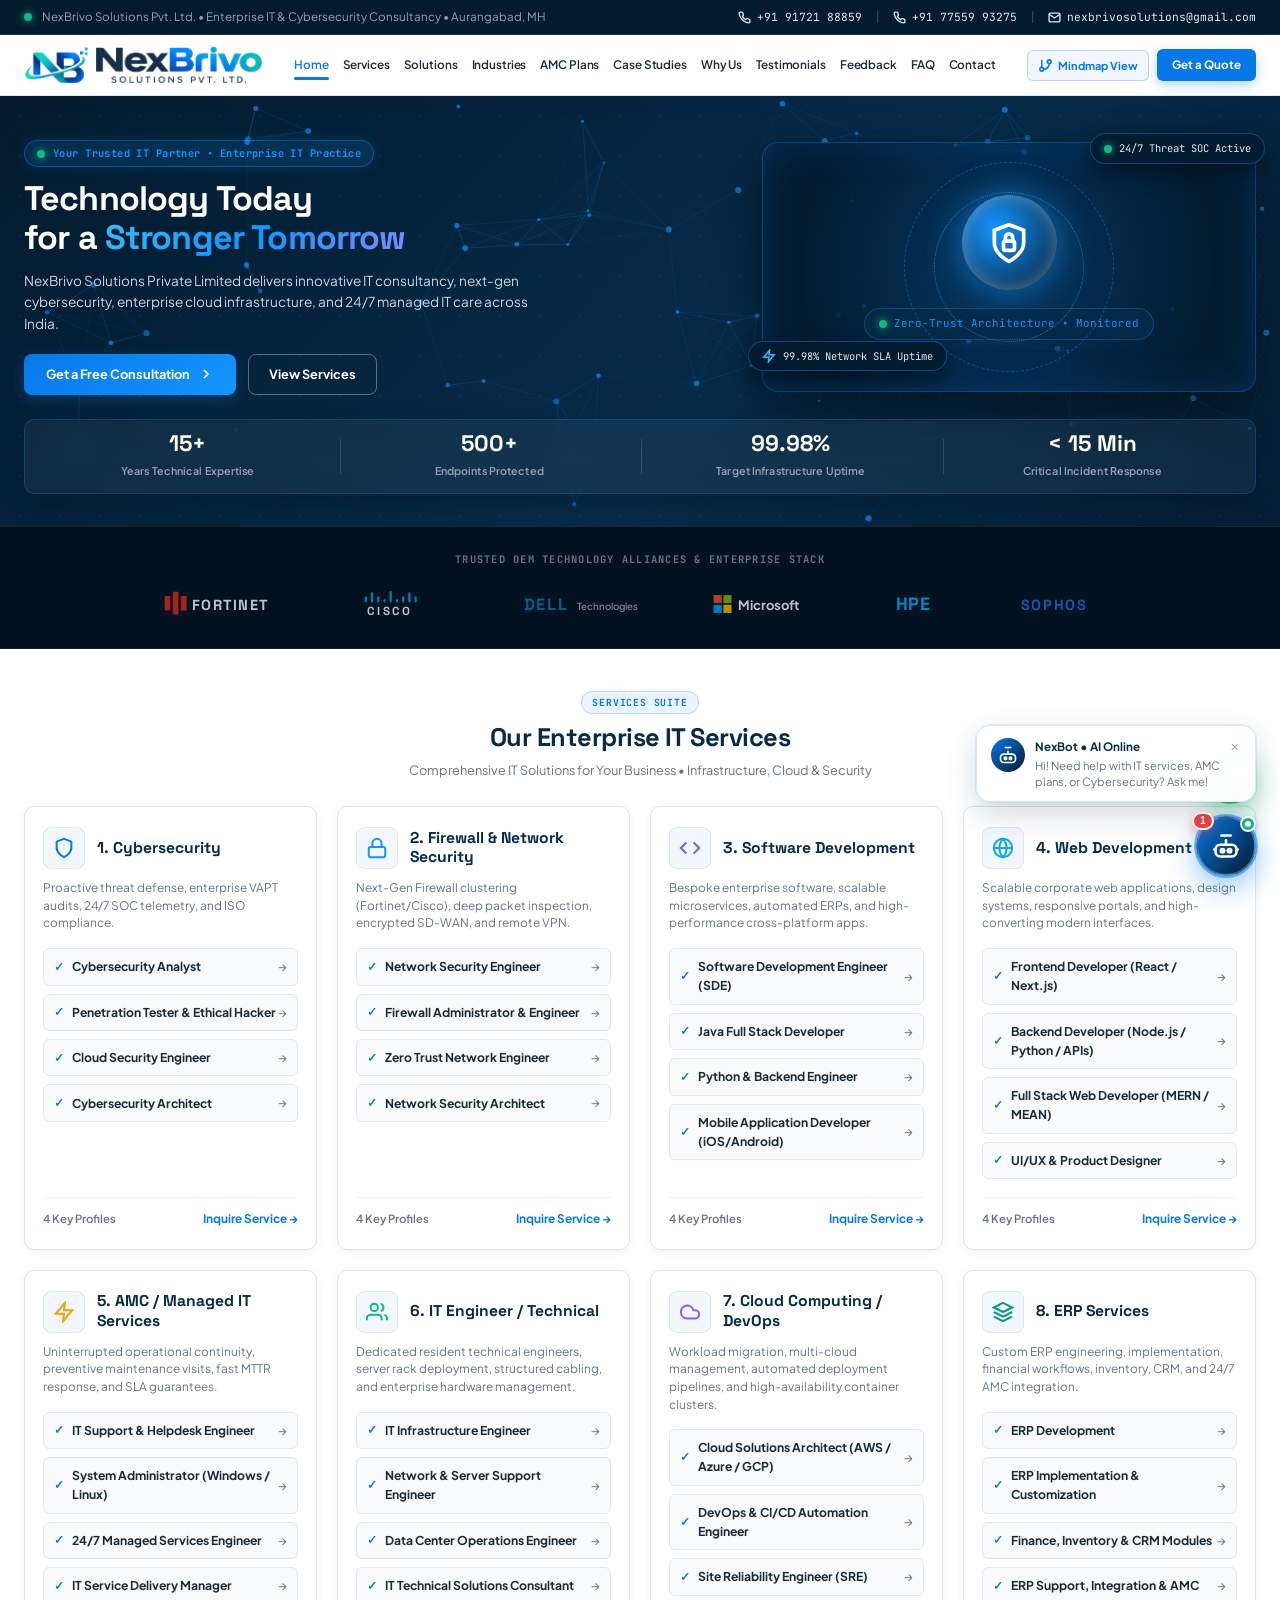
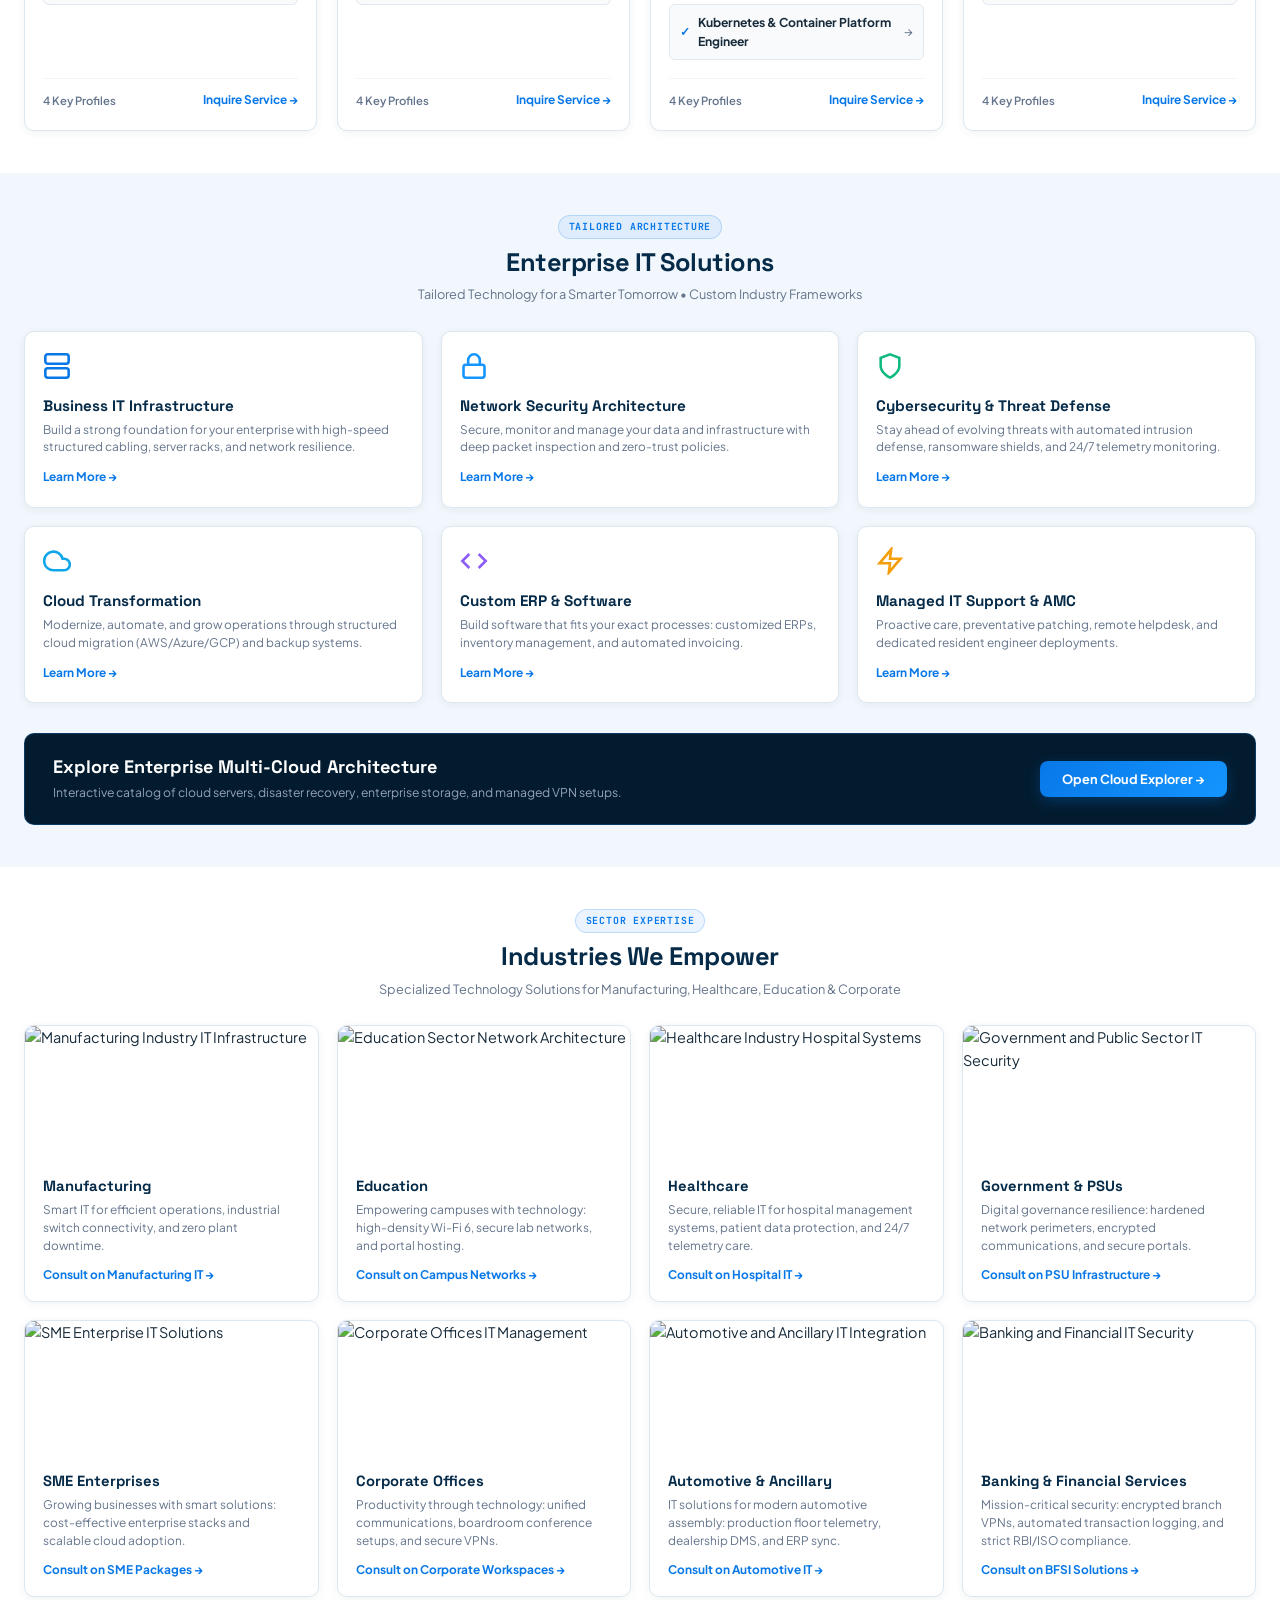
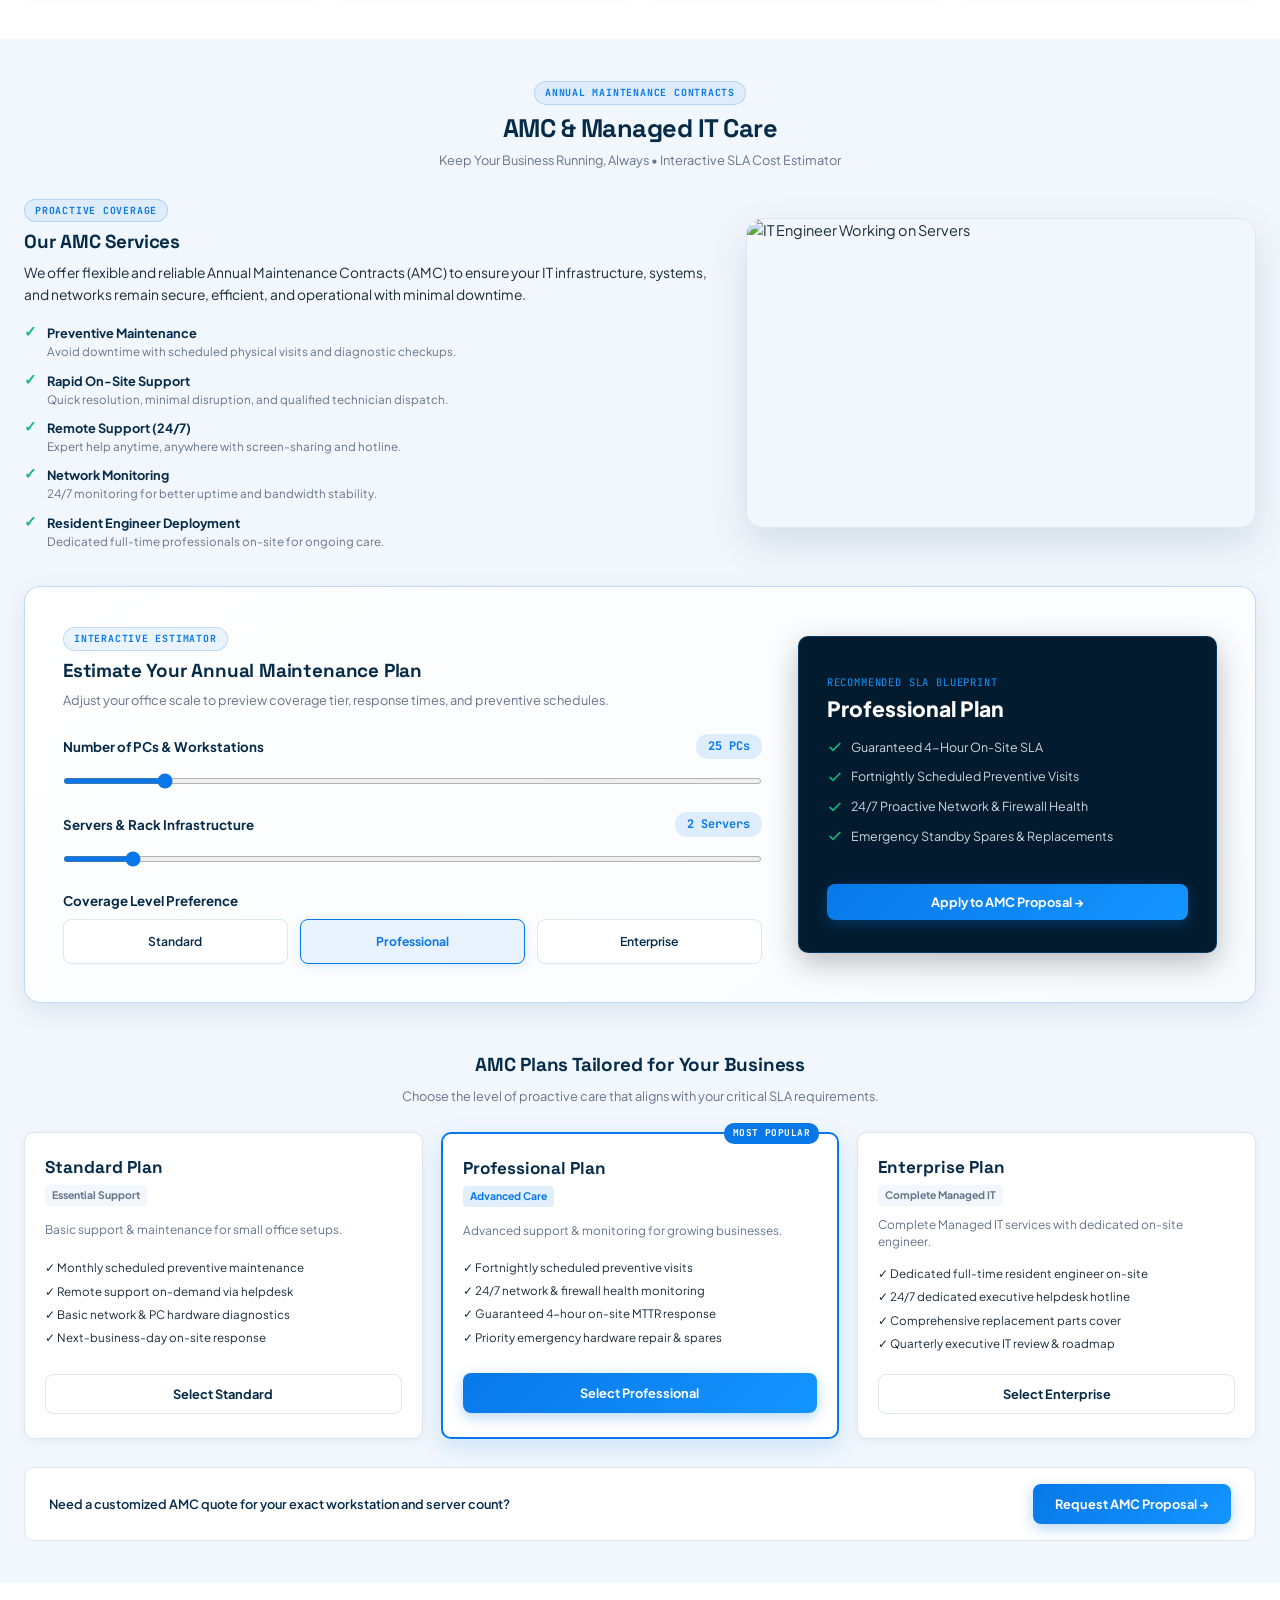
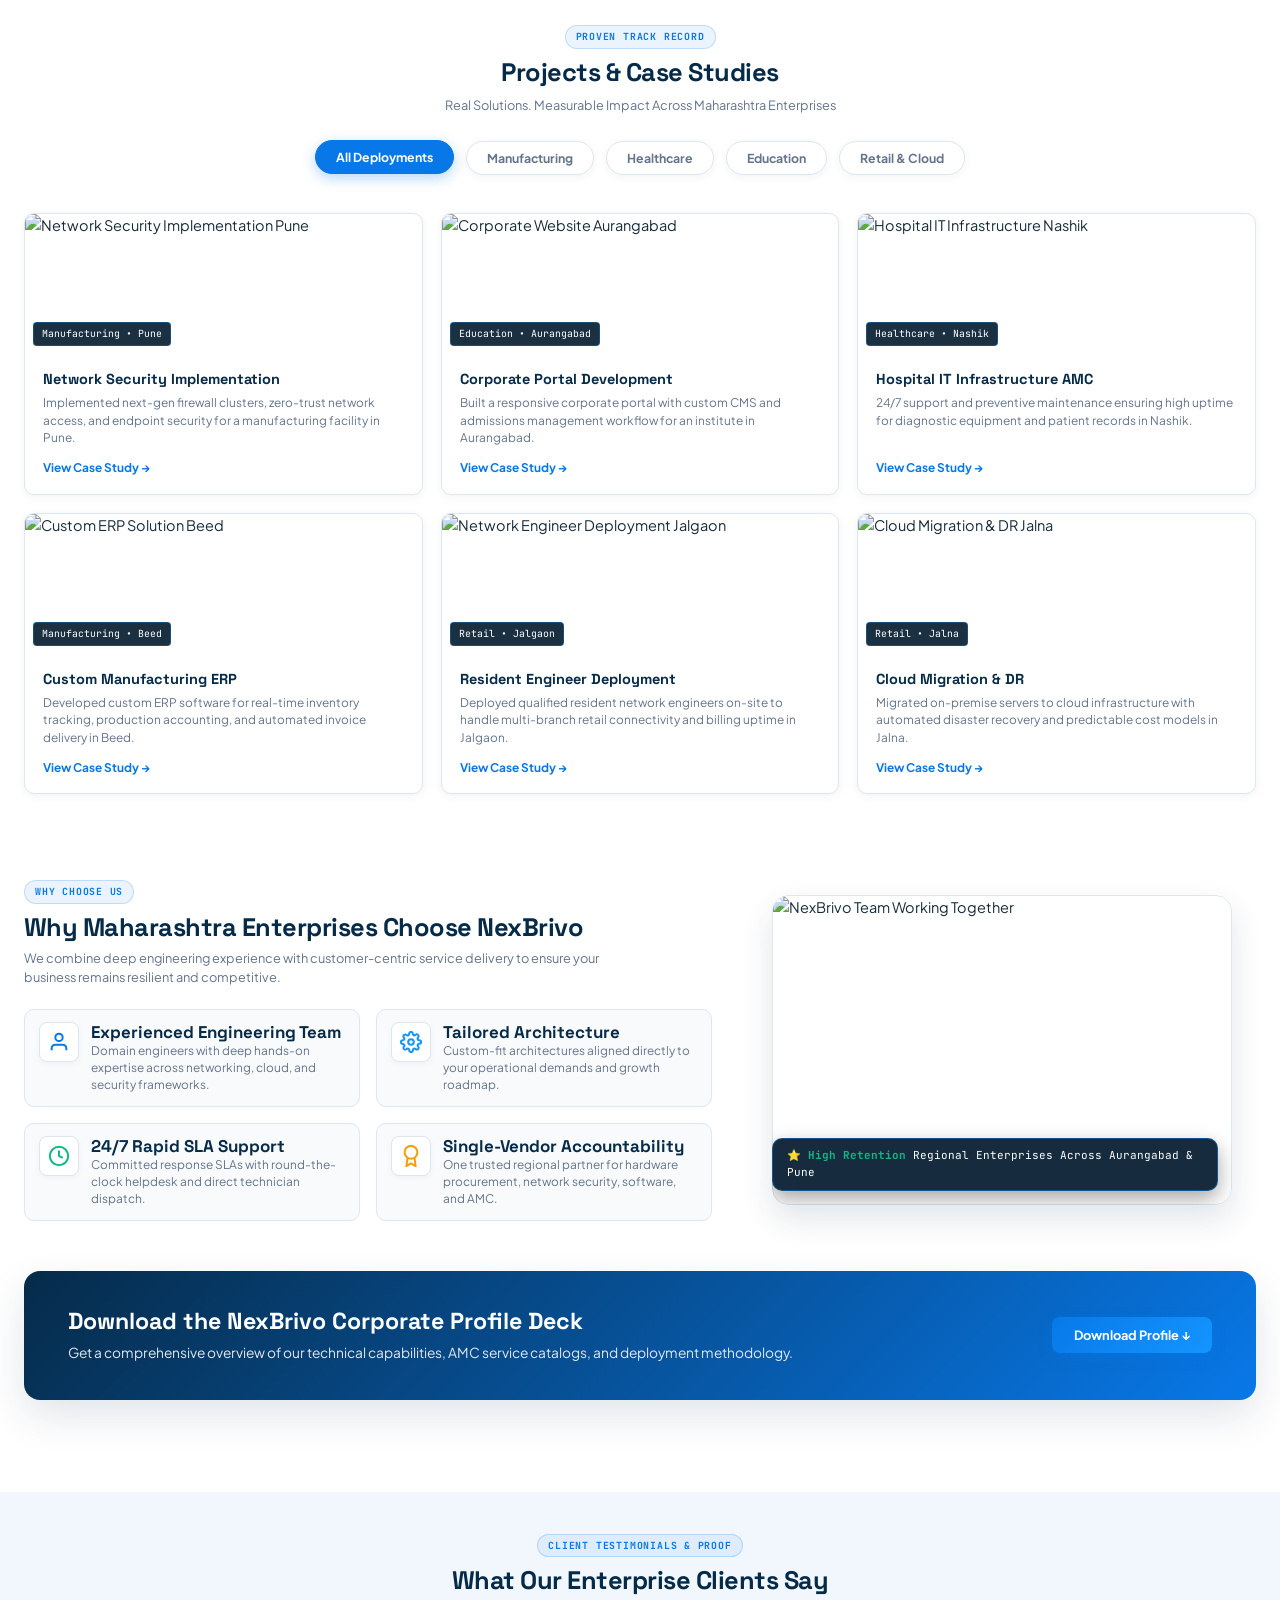
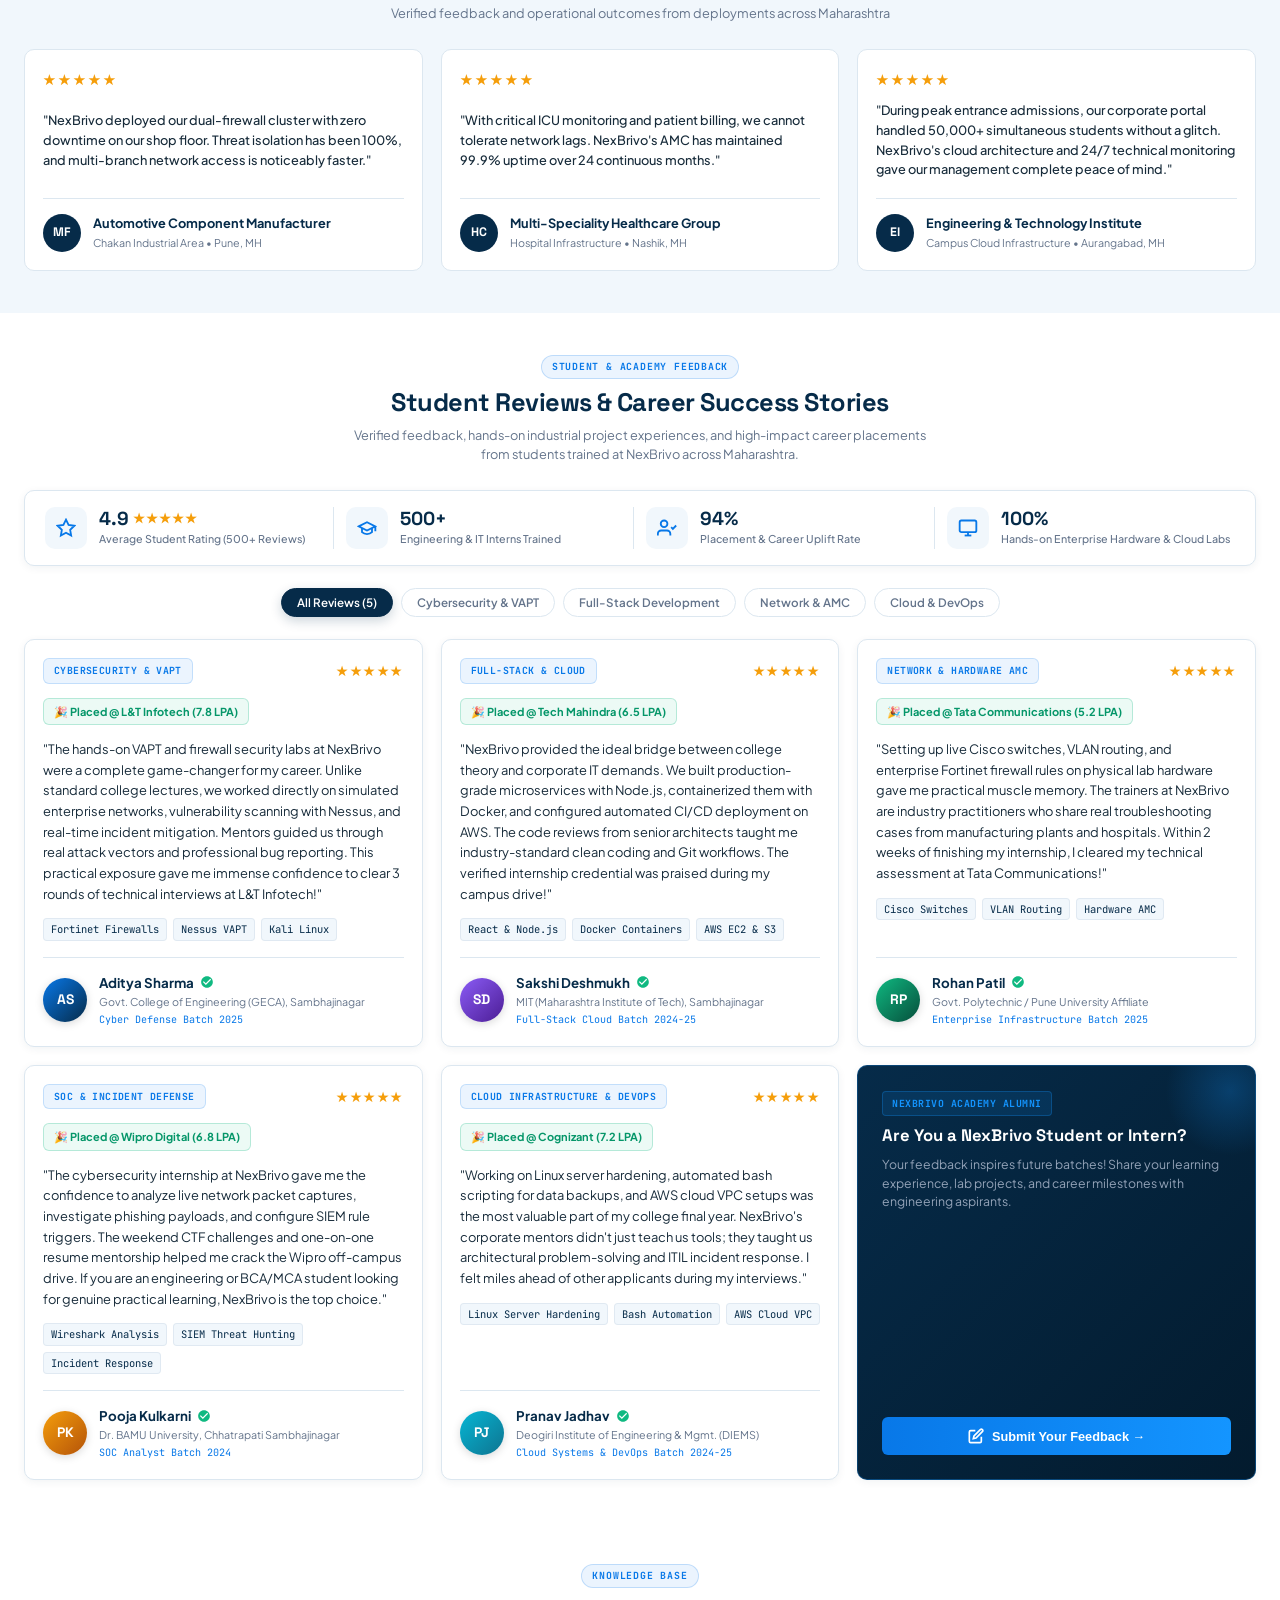
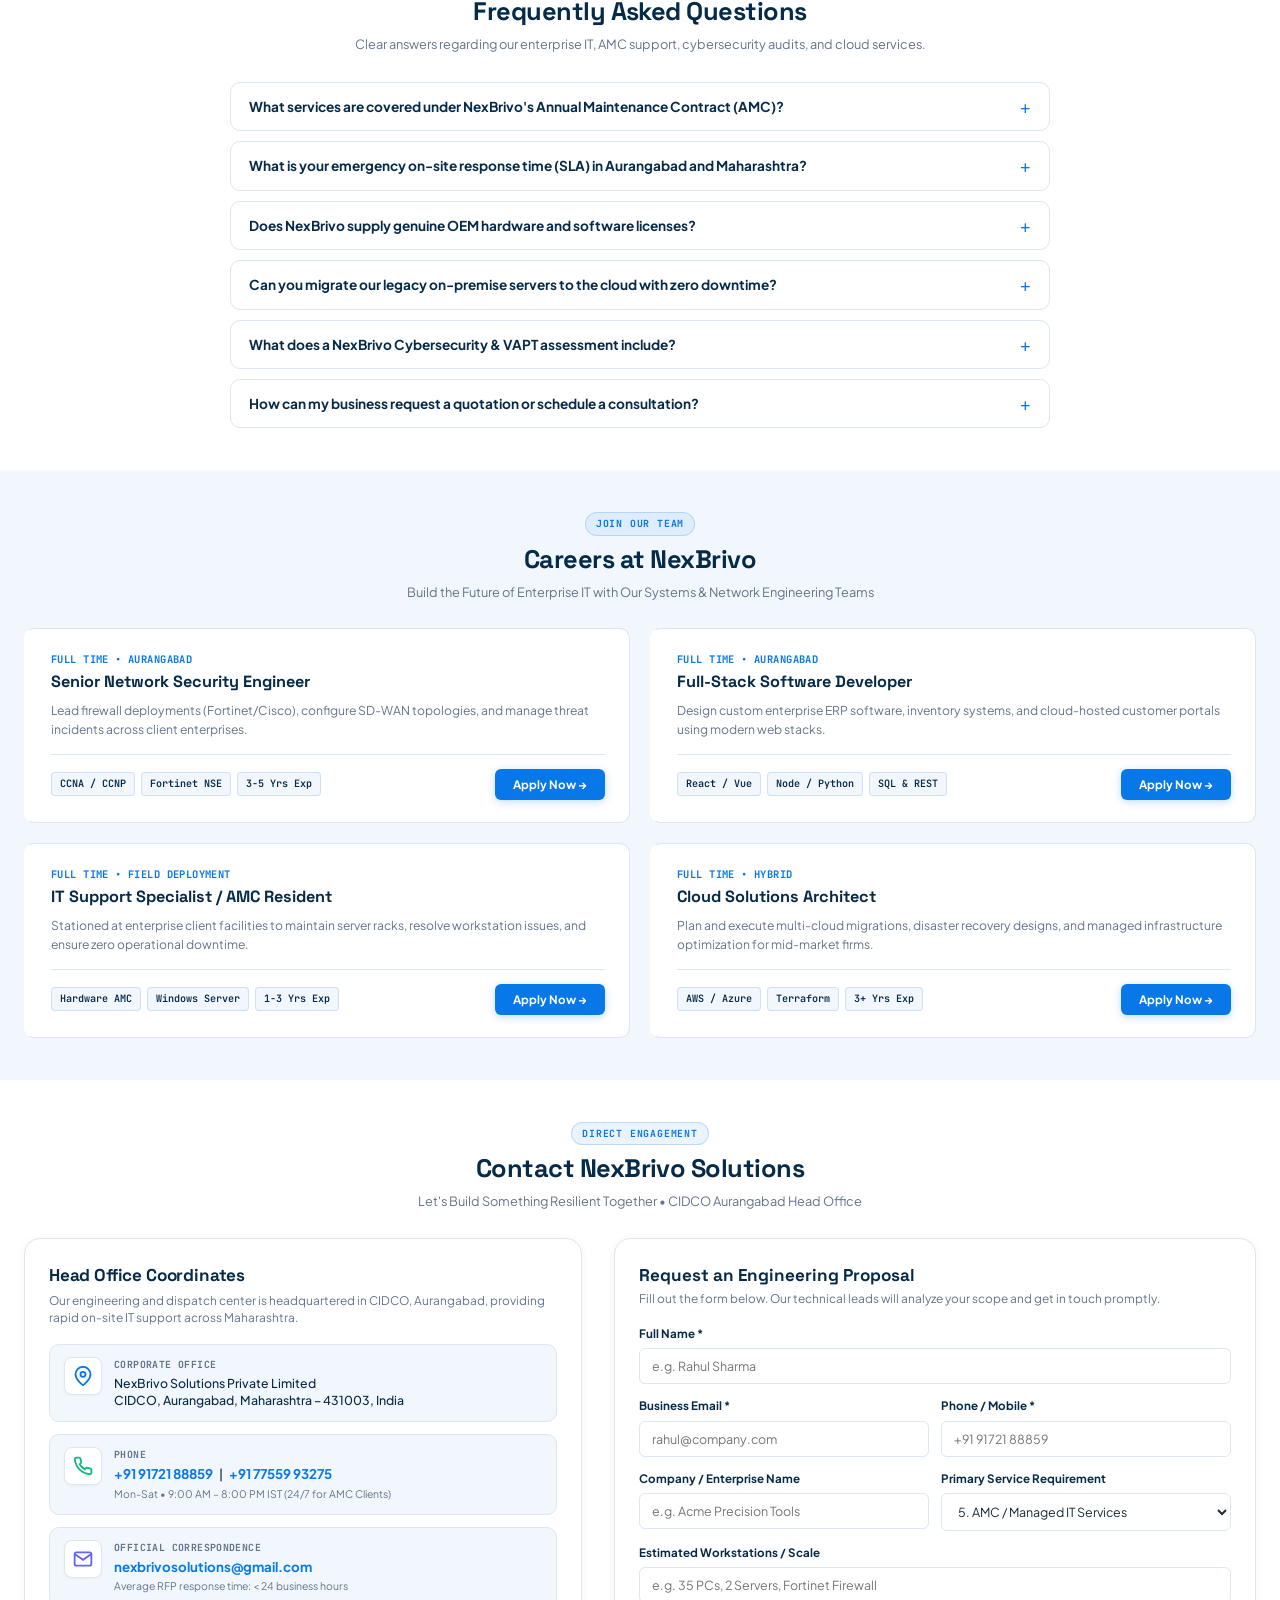
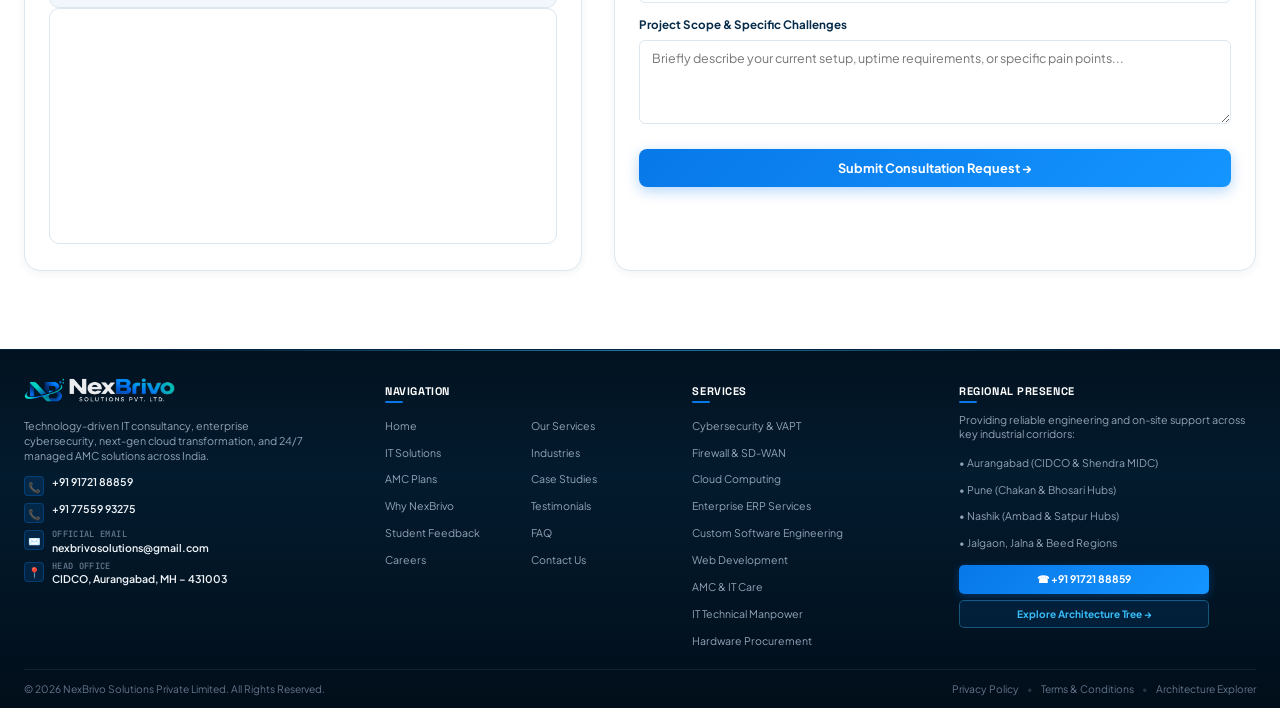
==== index.html @ 0110ec9b "Update NexBrivo website" ====
<!DOCTYPE html>
<html lang="en">
<head>
  <meta charset="UTF-8">
  <meta name="viewport" content="width=device-width, initial-scale=1.0">
  <title>NexBrivo Solutions • Enterprise IT Consultancy, Cybersecurity &amp; AMC Services</title>
  <meta name="description" content="NexBrivo Solutions Private Limited delivers innovative IT consultancy, next-gen cybersecurity, cloud infrastructure, and 24/7 managed AMC support across Aurangabad, Pune, Nashik, and India.">
  <meta name="keywords" content="NexBrivo, IT solutions, cybersecurity, AMC services, Aurangabad, Pune, Nashik, firewall, network security, cloud migration">
  
  <!-- Favicon -->
  <link rel="icon" type="image/png" href="assets/favicon.png">

  <!-- Google Fonts: Space Grotesk (Headings) + Plus Jakarta Sans (Body) + JetBrains Mono -->
  <link rel="preconnect" href="https://fonts.googleapis.com">
  <link rel="preconnect" href="https://fonts.gstatic.com" crossorigin>
  <link href="https://fonts.googleapis.com/css2?family=JetBrains+Mono:wght@400;500;600;700&family=Plus+Jakarta+Sans:wght@400;500;600;700;800&family=Space+Grotesk:wght@600;700;800&display=swap" rel="stylesheet">
  
  <!-- Stylesheets -->
  <link rel="stylesheet" href="css/nexbrivo.css?v=3.6">
  <link rel="stylesheet" href="css/nexbot.css?v=1.0">
</head>
<body id="top">

  <!-- Real-time Page Scroll Progress Bar -->
  <div id="scrollProgressBar" aria-hidden="true"></div>

  <!-- Top Announcement & Dispatch Bar -->
  <aside class="top-announcement-bar" aria-label="Corporate Dispatch Information">
    <div class="container top-bar-inner">
      <div class="top-bar-left">
        <span class="pulse-indicator"></span>
        <span>NexBrivo Solutions Pvt. Ltd. &bull; Enterprise IT &amp; Cybersecurity Consultancy &bull; Aurangabad, MH</span>
      </div>
      <div class="top-bar-right">
        <a href="tel:+919172188859" class="top-bar-link" title="+91 91721 88859">
          <svg width="13" height="13" viewBox="0 0 24 24" fill="none" stroke="currentColor" stroke-width="2.5"><path d="M22 16.92v3a2 2 0 0 1-2.18 2 19.79 19.79 0 0 1-8.63-3.07 19.5 19.5 0 0 1-6-6 19.79 19.79 0 0 1-3.07-8.67A2 2 0 0 1 4.11 2h3a2 2 0 0 1 2 1.72 12.84 12.84 0 0 0 .7 2.81 2 2 0 0 1-.45 2.11L8.09 9.91a16 16 0 0 0 6 6l1.27-1.27a2 2 0 0 1 2.11-.45 12.84 12.84 0 0 0 2.81.7A2 2 0 0 1 22 16.92z"></path></svg>
          <span>+91 91721 88859</span>
        </a>
        <span class="bar-divider">|</span>
        <a href="tel:+917755993275" class="top-bar-link top-bar-phone-alt" title="+91 77559 93275">
          <svg width="13" height="13" viewBox="0 0 24 24" fill="none" stroke="currentColor" stroke-width="2.5"><path d="M22 16.92v3a2 2 0 0 1-2.18 2 19.79 19.79 0 0 1-8.63-3.07 19.5 19.5 0 0 1-6-6 19.79 19.79 0 0 1-3.07-8.67A2 2 0 0 1 4.11 2h3a2 2 0 0 1 2 1.72 12.84 12.84 0 0 0 .7 2.81 2 2 0 0 1-.45 2.11L8.09 9.91a16 16 0 0 0 6 6l1.27-1.27a2 2 0 0 1 2.11-.45 12.84 12.84 0 0 0 2.81.7A2 2 0 0 1 22 16.92z"></path></svg>
          <span>+91 77559 93275</span>
        </a>
        <span class="bar-divider">|</span>
        <a href="mailto:nexbrivosolutions@gmail.com" class="top-bar-link top-bar-email" title="Email NexBrivo Solutions">
          <svg width="13" height="13" viewBox="0 0 24 24" fill="none" stroke="currentColor" stroke-width="2.5"><path d="M4 4h16c1.1 0 2 .9 2 2v12c0 1.1-.9 2-2 2H4c-1.1 0-2-.9-2-2V6c0-1.1.9-2 2-2z"></path><polyline points="22,6 12,13 2,6"></polyline></svg>
          <span>nexbrivosolutions@gmail.com</span>
        </a>
      </div>
    </div>
  </aside>

  <!-- Main Corporate Sticky Header -->
  <header class="main-navbar" id="mainNavbar">
    <div class="container navbar-container">
      <a href="#top" class="brand-logo-block" aria-label="NexBrivo Home">
        <img src="assets/logos/nexbrivo-logo-navbar.png" alt="NexBrivo Solutions Pvt. Ltd." class="brand-logo-img">
      </a>

      <!-- Primary Navigation Links -->
      <nav class="nav-links-wrap" id="navLinksWrap" aria-label="Main Navigation">
        <a href="#home" class="nav-link-item active">Home</a>
        <a href="#services" class="nav-link-item">Services</a>
        <a href="#solutions" class="nav-link-item">Solutions</a>
        <a href="#industries" class="nav-link-item">Industries</a>
        <a href="#amc" class="nav-link-item">AMC Plans</a>
        <a href="#case-studies" class="nav-link-item">Case Studies</a>
        <a href="#why-nexbrivo" class="nav-link-item">Why Us</a>
        <a href="#testimonials" class="nav-link-item">Testimonials</a>
        <a href="#feedback" class="nav-link-item">Feedback</a>
        <a href="#faq" class="nav-link-item">FAQ</a>
        <a href="#contact" class="nav-link-item">Contact</a>
        <div class="mobile-nav-cta-strip">
          <a href="cyber.html" class="mobile-drawer-mindmap-btn">
            <svg width="15" height="15" viewBox="0 0 24 24" fill="none" stroke="currentColor" stroke-width="2.5"><line x1="6" y1="3" x2="6" y2="15"></line><circle cx="18" cy="6" r="3"></circle><circle cx="18" cy="18" r="3"></circle><path d="M18 9a9 9 0 0 1-9 9"></path></svg>
            <span>Interactive Mindmap View &rarr;</span>
          </a>
          <a href="tel:+919172188859" class="mobile-drawer-hotline-btn">
            <svg width="15" height="15" viewBox="0 0 24 24" fill="none" stroke="currentColor" stroke-width="2.5"><path d="M22 16.92v3a2 2 0 0 1-2.18 2 19.79 19.79 0 0 1-8.63-3.07 19.5 19.5 0 0 1-6-6 19.79 19.79 0 0 1-3.07-8.67A2 2 0 0 1 4.11 2h3a2 2 0 0 1 2 1.72 12.84 12.84 0 0 0 .7 2.81 2 2 0 0 1-.45 2.11L8.09 9.91a16 16 0 0 0 6 6l1.27-1.27a2 2 0 0 1 2.11-.45 12.84 12.84 0 0 0 2.81.7A2 2 0 0 1 22 16.92z"></path></svg>
            <span>+91 91721 88859</span>
          </a>
          <a href="tel:+917755993275" class="mobile-drawer-hotline-btn" style="margin-top: 6px; background: #0284C7;">
            <svg width="15" height="15" viewBox="0 0 24 24" fill="none" stroke="currentColor" stroke-width="2.5"><path d="M22 16.92v3a2 2 0 0 1-2.18 2 19.79 19.79 0 0 1-8.63-3.07 19.5 19.5 0 0 1-6-6 19.79 19.79 0 0 1-3.07-8.67A2 2 0 0 1 4.11 2h3a2 2 0 0 1 2 1.72 12.84 12.84 0 0 0 .7 2.81 2 2 0 0 1-.45 2.11L8.09 9.91a16 16 0 0 0 6 6l1.27-1.27a2 2 0 0 1 2.11-.45 12.84 12.84 0 0 0 2.81.7A2 2 0 0 1 22 16.92z"></path></svg>
            <span>+91 77559 93275</span>
          </a>
        </div>
      </nav>

      <div class="nav-actions-group">
        <a href="cyber.html" class="btn-mindmap-shortcut" title="Open Architecture Mindmap Tree">
          <svg width="15" height="15" viewBox="0 0 24 24" fill="none" stroke="currentColor" stroke-width="2.5"><line x1="6" y1="3" x2="6" y2="15"></line><circle cx="18" cy="6" r="3"></circle><circle cx="6" cy="18" r="3"></circle><path d="M18 9a9 9 0 0 1-9 9"></path></svg>
          <span class="btn-label-text">Mindmap View</span>
        </a>
        <a href="#contact" class="btn-get-quote open-quote-modal">Get a Quote</a>
        <button class="mobile-nav-toggle" id="mobileNavToggle" aria-label="Toggle Navigation Menu">&#9776;</button>
      </div>
    </div>
  </header>

  <!-- ========================================================================
       SECTION 1: HERO & CORE TELEMETRY (Exactly 1 H1 Tag)
       ======================================================================== -->
  <section class="hero-home-section" id="home">
    <canvas id="heroCyberCanvas"></canvas>
    <div class="hero-cyber-bg"></div>
    <div class="container hero-container">
      <div class="hero-left-copy">
        <div class="hero-pill-badge">
          <span class="badge-dot"></span>
          <span>Your Trusted IT Partner &bull; Enterprise IT Practice</span>
        </div>
        <h1 class="hero-main-heading">
          Technology Today<br>
          for a <span class="text-gradient-cyan">Stronger Tomorrow</span>
        </h1>
        <p class="hero-lead-text">
          NexBrivo Solutions Private Limited delivers innovative IT consultancy, next-gen cybersecurity, enterprise cloud infrastructure, and 24/7 managed IT care across India.
        </p>
        <div class="hero-buttons-row">
          <a href="#contact" class="btn-primary-action open-quote-modal">
            Get a Free Consultation
            <svg width="16" height="16" viewBox="0 0 24 24" fill="none" stroke="currentColor" stroke-width="2.5"><polyline points="9 18 15 12 9 6"></polyline></svg>
          </a>
          <a href="#services" class="btn-outline-action" style="color: #FFFFFF; border-color: rgba(255,255,255,0.35);">
            View Services
          </a>
        </div>
      </div>

      <!-- 3D Holographic Cyber Shield Visual -->
      <div class="hero-right-visual">
        <div class="cyber-shield-card">
          <!-- Concentric Orbit Rings -->
          <div class="shield-orbit-ring-outer" aria-hidden="true"></div>
          <div class="shield-orbit-ring-inner" aria-hidden="true"></div>

          <!-- Top-Right Floating Telemetry Badge -->
          <div class="floating-telemetry-badge badge-top-right">
            <span class="badge-dot"></span>
            <span>24/7 Threat SOC Active</span>
          </div>

          <!-- Core Shield & Lock Emblem -->
          <div class="shield-emblem-core">
            <svg width="56" height="56" viewBox="0 0 24 24" fill="none" stroke="#FFFFFF" stroke-width="2">
              <path d="M12 22s8-4 8-10V5l-8-3-8 3v7c0 6 8 10 8 10z"></path>
              <rect x="9" y="11" width="6" height="5" rx="1"></rect>
              <path d="M10 11V9a2 2 0 0 1 4 0v2"></path>
            </svg>
          </div>

          <!-- Bottom-Left Floating SLA Badge -->
          <div class="floating-telemetry-badge badge-bottom-left">
            <svg width="14" height="14" viewBox="0 0 24 24" fill="none" stroke="#38BDF8" stroke-width="2.5"><polygon points="13 2 3 14 12 14 11 22 21 10 12 10 13 2"></polygon></svg>
            <span><!-- VERIFY -->99.98% Network SLA Uptime</span>
          </div>

          <!-- Center Status Badge -->
          <div class="shield-floating-kpi">
            <span class="kpi-dot"></span>
            <span>Zero-Trust Architecture &bull; Monitored</span>
          </div>
        </div>
      </div>
    </div>

    <!-- Live Trust & KPI Metric Bar -->
    <div class="container">
      <div class="hero-kpi-bar">
        <div class="kpi-item">
          <!-- VERIFY: User to confirm verified operational statistics -->
          <span class="counter-val" data-target="15" data-suffix="+">15+</span>
          <span class="counter-label">Years Technical Expertise</span>
        </div>
        <div class="kpi-item">
          <span class="counter-val" data-target="500" data-suffix="+">500+</span>
          <span class="counter-label">Endpoints Protected</span>
        </div>
        <div class="kpi-item">
          <span class="counter-val" data-target="99.98" data-suffix="%" data-decimals="2">99.98%</span>
          <span class="counter-label">Target Infrastructure Uptime</span>
        </div>
        <div class="kpi-item">
          <span class="counter-val" data-target="15" data-prefix="< " data-suffix=" Min">< 15 Min</span>
          <span class="counter-label">Critical Incident Response</span>
        </div>
      </div>
    </div>
  </section>

  <!-- ========================================================================
       SECTION 2: TRUST BAR (OEM Partners & Technology Alliances)
       ======================================================================== -->
  <section class="trust-bar-section" id="trust-bar" aria-label="Technology Partners">
    <div class="container">
      <div class="trust-bar-inner">
        <span class="trust-bar-title">TRUSTED OEM TECHNOLOGY ALLIANCES &amp; ENTERPRISE STACK</span>
        <div class="trust-logos-row">
          <!-- Fortinet -->
          <div class="trust-logo-item" title="Fortinet Security Partner">
            <svg viewBox="0 0 160 32" fill="none" xmlns="http://www.w3.org/2000/svg" height="26">
              <rect x="2" y="6" width="7" height="18" fill="#DA291C" rx="1"/>
              <rect x="12" y="1" width="7" height="28" fill="#DA291C" rx="1"/>
              <rect x="22" y="6" width="7" height="18" fill="#DA291C" rx="1"/>
              <text x="36" y="23" font-family="'Space Grotesk', sans-serif" font-weight="800" font-size="18" fill="#FFFFFF" letter-spacing="1.5">FORTINET</text>
            </svg>
          </div>

          <!-- Cisco -->
          <div class="trust-logo-item" title="Cisco Networking">
            <svg viewBox="0 0 140 36" fill="none" xmlns="http://www.w3.org/2000/svg" height="28">
              <g fill="#049FD9">
                <rect x="15" y="8" width="3" height="8" rx="1.5"/>
                <rect x="23" y="3" width="3" height="13" rx="1.5"/>
                <rect x="31" y="8" width="3" height="8" rx="1.5"/>
                <rect x="39" y="12" width="3" height="4" rx="1.5"/>
                <rect x="47" y="1" width="3" height="15" rx="1.5"/>
                <rect x="55" y="12" width="3" height="4" rx="1.5"/>
                <rect x="63" y="8" width="3" height="8" rx="1.5"/>
                <rect x="71" y="3" width="3" height="13" rx="1.5"/>
                <rect x="79" y="8" width="3" height="8" rx="1.5"/>
              </g>
              <text x="18" y="32" font-family="'Space Grotesk', sans-serif" font-weight="800" font-size="15" fill="#FFFFFF" letter-spacing="3">CISCO</text>
            </svg>
          </div>

          <!-- Dell Technologies -->
          <div class="trust-logo-item" title="Dell Technologies">
            <svg viewBox="0 0 160 32" fill="none" xmlns="http://www.w3.org/2000/svg" height="26">
              <text x="2" y="23" font-family="'Space Grotesk', sans-serif" font-weight="800" font-size="20" fill="#007DB8" letter-spacing="2">DELL</text>
              <text x="68" y="23" font-family="'Plus Jakarta Sans', sans-serif" font-weight="600" font-size="12" fill="#94A3B8">Technologies</text>
            </svg>
          </div>

          <!-- Microsoft -->
          <div class="trust-logo-item" title="Microsoft Cloud">
            <svg viewBox="0 0 150 32" fill="none" xmlns="http://www.w3.org/2000/svg" height="26">
              <rect x="2" y="5" width="10" height="10" fill="#F25022"/>
              <rect x="14" y="5" width="10" height="10" fill="#7FBA00"/>
              <rect x="2" y="17" width="10" height="10" fill="#00A4EF"/>
              <rect x="14" y="17" width="10" height="10" fill="#FFB900"/>
              <text x="32" y="23" font-family="'Plus Jakarta Sans', sans-serif" font-weight="700" font-size="16" fill="#FFFFFF">Microsoft</text>
            </svg>
          </div>

          <!-- HP Enterprise -->
          <div class="trust-logo-item" title="HP Enterprise">
            <svg viewBox="0 0 80 32" fill="none" xmlns="http://www.w3.org/2000/svg" height="26">
              <text x="2" y="23" font-family="'Space Grotesk', sans-serif" font-weight="800" font-size="22" fill="#00B0FF" letter-spacing="1">HPE</text>
            </svg>
          </div>

          <!-- Sophos -->
          <div class="trust-logo-item" title="Sophos Cybersecurity">
            <svg viewBox="0 0 120 32" fill="none" xmlns="http://www.w3.org/2000/svg" height="26">
              <text x="2" y="23" font-family="'Space Grotesk', sans-serif" font-weight="800" font-size="18" fill="#2070D0" letter-spacing="2">SOPHOS</text>
            </svg>
          </div>
        </div>
      </div>
    </div>
  </section>

  <!-- ========================================================================
       SECTION 3: SERVICES (Full Grid Suite)
       ======================================================================== -->
  <section class="section section-white" id="services">
    <div class="container">
      <div class="section-center-header">
        <span class="section-tag-pill">SERVICES SUITE</span>
        <h2 class="section-heading">Our Enterprise IT Services</h2>
        <p class="section-subtext">Comprehensive IT Solutions for Your Business &bull; Infrastructure, Cloud &amp; Security</p>
      </div>

      <!-- Curated Services Structure: 8 Domains with Top 4 Specialized Roles -->
      <div class="services-domains-grid">
        <!-- 1. Cybersecurity -->
        <div class="service-domain-card">
          <div class="service-domain-header">
            <div class="service-domain-icon" style="color: var(--primary-blue);">
              <svg width="22" height="22" viewBox="0 0 24 24" fill="none" stroke="currentColor" stroke-width="2.2"><path d="M12 22s8-4 8-10V5l-8-3-8 3v7c0 6 8 10 8 10z"></path></svg>
            </div>
            <h3 class="service-domain-title"><b>1. Cybersecurity</b></h3>
          </div>
          <p class="service-domain-desc">Proactive threat defense, enterprise VAPT audits, 24/7 SOC telemetry, and ISO compliance.</p>
          <div class="service-role-pill-list">
            <a href="#contact" class="service-role-option" data-role="Cybersecurity Analyst" data-category="Cybersecurity" title="Select Cybersecurity Analyst">
              <div class="service-role-pill-left">
                <span class="service-role-check">&#10003;</span>
                <b>Cybersecurity Analyst</b>
              </div>
              <span class="service-role-arrow">&rarr;</span>
            </a>
            <a href="#contact" class="service-role-option" data-role="Penetration Tester &amp; Ethical Hacker" data-category="Cybersecurity" title="Select Penetration Tester &amp; Ethical Hacker">
              <div class="service-role-pill-left">
                <span class="service-role-check">&#10003;</span>
                <b>Penetration Tester &amp; Ethical Hacker</b>
              </div>
              <span class="service-role-arrow">&rarr;</span>
            </a>
            <a href="#contact" class="service-role-option" data-role="Cloud Security Engineer" data-category="Cybersecurity" title="Select Cloud Security Engineer">
              <div class="service-role-pill-left">
                <span class="service-role-check">&#10003;</span>
                <b>Cloud Security Engineer</b>
              </div>
              <span class="service-role-arrow">&rarr;</span>
            </a>
            <a href="#contact" class="service-role-option" data-role="Cybersecurity Architect" data-category="Cybersecurity" title="Select Cybersecurity Architect">
              <div class="service-role-pill-left">
                <span class="service-role-check">&#10003;</span>
                <b>Cybersecurity Architect</b>
              </div>
              <span class="service-role-arrow">&rarr;</span>
            </a>
          </div>
          <div class="service-domain-footer">
            <span style="font-size: 0.78rem; color: var(--secondary-text); font-weight: 600;">4 Key Profiles</span>
            <a href="#contact" class="service-domain-action-link service-inquire-domain" data-category="Cybersecurity">
              <b>Inquire Service &rarr;</b>
            </a>
          </div>
        </div>

        <!-- 2. Firewall & Network Security -->
        <div class="service-domain-card">
          <div class="service-domain-header">
            <div class="service-domain-icon" style="color: var(--bright-blue);">
              <svg width="22" height="22" viewBox="0 0 24 24" fill="none" stroke="currentColor" stroke-width="2.2"><rect x="3" y="11" width="18" height="11" rx="2" ry="2"></rect><path d="M7 11V7a5 5 0 0 1 10 0v4"></path></svg>
            </div>
            <h3 class="service-domain-title"><b>2. Firewall &amp; Network Security</b></h3>
          </div>
          <p class="service-domain-desc">Next-Gen Firewall clustering (Fortinet/Cisco), deep packet inspection, encrypted SD-WAN, and remote VPN.</p>
          <div class="service-role-pill-list">
            <a href="#contact" class="service-role-option" data-role="Network Security Engineer" data-category="Firewall &amp; Network Security" title="Select Network Security Engineer">
              <div class="service-role-pill-left">
                <span class="service-role-check">&#10003;</span>
                <b>Network Security Engineer</b>
              </div>
              <span class="service-role-arrow">&rarr;</span>
            </a>
            <a href="#contact" class="service-role-option" data-role="Firewall Administrator &amp; Engineer" data-category="Firewall &amp; Network Security" title="Select Firewall Administrator &amp; Engineer">
              <div class="service-role-pill-left">
                <span class="service-role-check">&#10003;</span>
                <b>Firewall Administrator &amp; Engineer</b>
              </div>
              <span class="service-role-arrow">&rarr;</span>
            </a>
            <a href="#contact" class="service-role-option" data-role="Zero Trust Network Engineer" data-category="Firewall &amp; Network Security" title="Select Zero Trust Network Engineer">
              <div class="service-role-pill-left">
                <span class="service-role-check">&#10003;</span>
                <b>Zero Trust Network Engineer</b>
              </div>
              <span class="service-role-arrow">&rarr;</span>
            </a>
            <a href="#contact" class="service-role-option" data-role="Network Security Architect" data-category="Firewall &amp; Network Security" title="Select Network Security Architect">
              <div class="service-role-pill-left">
                <span class="service-role-check">&#10003;</span>
                <b>Network Security Architect</b>
              </div>
              <span class="service-role-arrow">&rarr;</span>
            </a>
          </div>
          <div class="service-domain-footer">
            <span style="font-size: 0.78rem; color: var(--secondary-text); font-weight: 600;">4 Key Profiles</span>
            <a href="#contact" class="service-domain-action-link service-inquire-domain" data-category="Firewall &amp; Network Security">
              <b>Inquire Service &rarr;</b>
            </a>
          </div>
        </div>

        <!-- 3. Software Development -->
        <div class="service-domain-card">
          <div class="service-domain-header">
            <div class="service-domain-icon" style="color: #6366F1;">
              <svg width="22" height="22" viewBox="0 0 24 24" fill="none" stroke="currentColor" stroke-width="2.2"><polyline points="16 18 22 12 16 6"></polyline><polyline points="8 6 2 12 8 18"></polyline></svg>
            </div>
            <h3 class="service-domain-title"><b>3. Software Development</b></h3>
          </div>
          <p class="service-domain-desc">Bespoke enterprise software, scalable microservices, automated ERPs, and high-performance cross-platform apps.</p>
          <div class="service-role-pill-list">
            <a href="#contact" class="service-role-option" data-role="Software Development Engineer (SDE)" data-category="Software Development" title="Select Software Development Engineer">
              <div class="service-role-pill-left">
                <span class="service-role-check">&#10003;</span>
                <b>Software Development Engineer (SDE)</b>
              </div>
              <span class="service-role-arrow">&rarr;</span>
            </a>
            <a href="#contact" class="service-role-option" data-role="Java Full Stack Developer" data-category="Software Development" title="Select Java Full Stack Developer">
              <div class="service-role-pill-left">
                <span class="service-role-check">&#10003;</span>
                <b>Java Full Stack Developer</b>
              </div>
              <span class="service-role-arrow">&rarr;</span>
            </a>
            <a href="#contact" class="service-role-option" data-role="Python &amp; Backend Engineer" data-category="Software Development" title="Select Python &amp; Backend Engineer">
              <div class="service-role-pill-left">
                <span class="service-role-check">&#10003;</span>
                <b>Python &amp; Backend Engineer</b>
              </div>
              <span class="service-role-arrow">&rarr;</span>
            </a>
            <a href="#contact" class="service-role-option" data-role="Mobile Application Developer (iOS/Android)" data-category="Software Development" title="Select Mobile Application Developer">
              <div class="service-role-pill-left">
                <span class="service-role-check">&#10003;</span>
                <b>Mobile Application Developer (iOS/Android)</b>
              </div>
              <span class="service-role-arrow">&rarr;</span>
            </a>
          </div>
          <div class="service-domain-footer">
            <span style="font-size: 0.78rem; color: var(--secondary-text); font-weight: 600;">4 Key Profiles</span>
            <a href="#contact" class="service-domain-action-link service-inquire-domain" data-category="Software Development">
              <b>Inquire Service &rarr;</b>
            </a>
          </div>
        </div>

        <!-- 4. Web Development -->
        <div class="service-domain-card">
          <div class="service-domain-header">
            <div class="service-domain-icon" style="color: #0EA5E9;">
              <svg width="22" height="22" viewBox="0 0 24 24" fill="none" stroke="currentColor" stroke-width="2.2"><circle cx="12" cy="12" r="10"></circle><line x1="2" y1="12" x2="22" y2="12"></line><path d="M12 2a15.3 15.3 0 0 1 4 10 15.3 15.3 0 0 1-4 10 15.3 15.3 0 0 1-4-10 15.3 15.3 0 0 1 4-10z"></path></svg>
            </div>
            <h3 class="service-domain-title"><b>4. Web Development</b></h3>
          </div>
          <p class="service-domain-desc">Scalable corporate web applications, design systems, responsive portals, and high-converting modern interfaces.</p>
          <div class="service-role-pill-list">
            <a href="#contact" class="service-role-option" data-role="Frontend Developer (React / Next.js)" data-category="Web Development" title="Select Frontend Developer">
              <div class="service-role-pill-left">
                <span class="service-role-check">&#10003;</span>
                <b>Frontend Developer (React / Next.js)</b>
              </div>
              <span class="service-role-arrow">&rarr;</span>
            </a>
            <a href="#contact" class="service-role-option" data-role="Backend Developer (Node.js / Python / APIs)" data-category="Web Development" title="Select Backend Developer">
              <div class="service-role-pill-left">
                <span class="service-role-check">&#10003;</span>
                <b>Backend Developer (Node.js / Python / APIs)</b>
              </div>
              <span class="service-role-arrow">&rarr;</span>
            </a>
            <a href="#contact" class="service-role-option" data-role="Full Stack Web Developer (MERN / MEAN)" data-category="Web Development" title="Select Full Stack Web Developer">
              <div class="service-role-pill-left">
                <span class="service-role-check">&#10003;</span>
                <b>Full Stack Web Developer (MERN / MEAN)</b>
              </div>
              <span class="service-role-arrow">&rarr;</span>
            </a>
            <a href="#contact" class="service-role-option" data-role="UI/UX &amp; Product Designer" data-category="Web Development" title="Select UI/UX &amp; Product Designer">
              <div class="service-role-pill-left">
                <span class="service-role-check">&#10003;</span>
                <b>UI/UX &amp; Product Designer</b>
              </div>
              <span class="service-role-arrow">&rarr;</span>
            </a>
          </div>
          <div class="service-domain-footer">
            <span style="font-size: 0.78rem; color: var(--secondary-text); font-weight: 600;">4 Key Profiles</span>
            <a href="#contact" class="service-domain-action-link service-inquire-domain" data-category="Web Development">
              <b>Inquire Service &rarr;</b>
            </a>
          </div>
        </div>

        <!-- 5. AMC / Managed IT Services -->
        <div class="service-domain-card">
          <div class="service-domain-header">
            <div class="service-domain-icon" style="color: #F59E0B;">
              <svg width="22" height="22" viewBox="0 0 24 24" fill="none" stroke="currentColor" stroke-width="2.2"><polygon points="13 2 3 14 12 14 11 22 21 10 12 10 13 2"></polygon></svg>
            </div>
            <h3 class="service-domain-title"><b>5. AMC / Managed IT Services</b></h3>
          </div>
          <p class="service-domain-desc">Uninterrupted operational continuity, preventive maintenance visits, fast MTTR response, and SLA guarantees.</p>
          <div class="service-role-pill-list">
            <a href="#contact" class="service-role-option" data-role="IT Support &amp; Helpdesk Engineer" data-category="AMC / Managed IT Services" title="Select IT Support &amp; Helpdesk Engineer">
              <div class="service-role-pill-left">
                <span class="service-role-check">&#10003;</span>
                <b>IT Support &amp; Helpdesk Engineer</b>
              </div>
              <span class="service-role-arrow">&rarr;</span>
            </a>
            <a href="#contact" class="service-role-option" data-role="System Administrator (Windows / Linux)" data-category="AMC / Managed IT Services" title="Select System Administrator">
              <div class="service-role-pill-left">
                <span class="service-role-check">&#10003;</span>
                <b>System Administrator (Windows / Linux)</b>
              </div>
              <span class="service-role-arrow">&rarr;</span>
            </a>
            <a href="#contact" class="service-role-option" data-role="24/7 Managed Services Engineer" data-category="AMC / Managed IT Services" title="Select Managed Services Engineer">
              <div class="service-role-pill-left">
                <span class="service-role-check">&#10003;</span>
                <b>24/7 Managed Services Engineer</b>
              </div>
              <span class="service-role-arrow">&rarr;</span>
            </a>
            <a href="#contact" class="service-role-option" data-role="IT Service Delivery Manager" data-category="AMC / Managed IT Services" title="Select IT Service Delivery Manager">
              <div class="service-role-pill-left">
                <span class="service-role-check">&#10003;</span>
                <b>IT Service Delivery Manager</b>
              </div>
              <span class="service-role-arrow">&rarr;</span>
            </a>
          </div>
          <div class="service-domain-footer">
            <span style="font-size: 0.78rem; color: var(--secondary-text); font-weight: 600;">4 Key Profiles</span>
            <a href="#contact" class="service-domain-action-link service-inquire-domain" data-category="AMC / Managed IT Services">
              <b>Inquire Service &rarr;</b>
            </a>
          </div>
        </div>

        <!-- 6. IT Engineer / Technical -->
        <div class="service-domain-card">
          <div class="service-domain-header">
            <div class="service-domain-icon" style="color: #10B981;">
              <svg width="22" height="22" viewBox="0 0 24 24" fill="none" stroke="currentColor" stroke-width="2.2"><path d="M17 21v-2a4 4 0 0 0-4-4H5a4 4 0 0 0-4 4v2"></path><circle cx="9" cy="7" r="4"></circle><path d="M23 21v-2a4 4 0 0 0-3-3.87"></path><path d="M16 3.13a4 4 0 0 1 0 7.75"></path></svg>
            </div>
            <h3 class="service-domain-title"><b>6. IT Engineer / Technical</b></h3>
          </div>
          <p class="service-domain-desc">Dedicated resident technical engineers, server rack deployment, structured cabling, and enterprise hardware management.</p>
          <div class="service-role-pill-list">
            <a href="#contact" class="service-role-option" data-role="IT Infrastructure Engineer" data-category="IT Engineer / Technical" title="Select IT Infrastructure Engineer">
              <div class="service-role-pill-left">
                <span class="service-role-check">&#10003;</span>
                <b>IT Infrastructure Engineer</b>
              </div>
              <span class="service-role-arrow">&rarr;</span>
            </a>
            <a href="#contact" class="service-role-option" data-role="Network &amp; Server Support Engineer" data-category="IT Engineer / Technical" title="Select Network &amp; Server Support Engineer">
              <div class="service-role-pill-left">
                <span class="service-role-check">&#10003;</span>
                <b>Network &amp; Server Support Engineer</b>
              </div>
              <span class="service-role-arrow">&rarr;</span>
            </a>
            <a href="#contact" class="service-role-option" data-role="Data Center Operations Engineer" data-category="IT Engineer / Technical" title="Select Data Center Operations Engineer">
              <div class="service-role-pill-left">
                <span class="service-role-check">&#10003;</span>
                <b>Data Center Operations Engineer</b>
              </div>
              <span class="service-role-arrow">&rarr;</span>
            </a>
            <a href="#contact" class="service-role-option" data-role="IT Technical Solutions Consultant" data-category="IT Engineer / Technical" title="Select IT Technical Solutions Consultant">
              <div class="service-role-pill-left">
                <span class="service-role-check">&#10003;</span>
                <b>IT Technical Solutions Consultant</b>
              </div>
              <span class="service-role-arrow">&rarr;</span>
            </a>
          </div>
          <div class="service-domain-footer">
            <span style="font-size: 0.78rem; color: var(--secondary-text); font-weight: 600;">4 Key Profiles</span>
            <a href="#contact" class="service-domain-action-link service-inquire-domain" data-category="IT Engineer / Technical">
              <b>Inquire Service &rarr;</b>
            </a>
          </div>
        </div>

        <!-- 7. Cloud Computing / DevOps -->
        <div class="service-domain-card">
          <div class="service-domain-header">
            <div class="service-domain-icon" style="color: #8B5CF6;">
              <svg width="22" height="22" viewBox="0 0 24 24" fill="none" stroke="currentColor" stroke-width="2.2"><path d="M17.5 19H9a7 7 0 1 1 6.71-9h1.79a4.5 4.5 0 1 1 0 9Z"></path></svg>
            </div>
            <h3 class="service-domain-title"><b>7. Cloud Computing / DevOps</b></h3>
          </div>
          <p class="service-domain-desc">Workload migration, multi-cloud management, automated deployment pipelines, and high-availability container clusters.</p>
          <div class="service-role-pill-list">
            <a href="#contact" class="service-role-option" data-role="Cloud Solutions Architect (AWS / Azure / GCP)" data-category="Cloud Computing / DevOps" title="Select Cloud Solutions Architect">
              <div class="service-role-pill-left">
                <span class="service-role-check">&#10003;</span>
                <b>Cloud Solutions Architect (AWS / Azure / GCP)</b>
              </div>
              <span class="service-role-arrow">&rarr;</span>
            </a>
            <a href="#contact" class="service-role-option" data-role="DevOps &amp; CI/CD Automation Engineer" data-category="Cloud Computing / DevOps" title="Select DevOps &amp; CI/CD Automation Engineer">
              <div class="service-role-pill-left">
                <span class="service-role-check">&#10003;</span>
                <b>DevOps &amp; CI/CD Automation Engineer</b>
              </div>
              <span class="service-role-arrow">&rarr;</span>
            </a>
            <a href="#contact" class="service-role-option" data-role="Site Reliability Engineer (SRE)" data-category="Cloud Computing / DevOps" title="Select Site Reliability Engineer">
              <div class="service-role-pill-left">
                <span class="service-role-check">&#10003;</span>
                <b>Site Reliability Engineer (SRE)</b>
              </div>
              <span class="service-role-arrow">&rarr;</span>
            </a>
            <a href="#contact" class="service-role-option" data-role="Kubernetes &amp; Container Platform Engineer" data-category="Cloud Computing / DevOps" title="Select Kubernetes &amp; Container Platform Engineer">
              <div class="service-role-pill-left">
                <span class="service-role-check">&#10003;</span>
                <b>Kubernetes &amp; Container Platform Engineer</b>
              </div>
              <span class="service-role-arrow">&rarr;</span>
            </a>
          </div>
          <div class="service-domain-footer">
            <span style="font-size: 0.78rem; color: var(--secondary-text); font-weight: 600;">4 Key Profiles</span>
            <a href="#contact" class="service-domain-action-link service-inquire-domain" data-category="Cloud Computing / DevOps">
              <b>Inquire Service &rarr;</b>
            </a>
          </div>
        </div>

        <!-- 8. ERP Services -->
        <div class="service-domain-card">
          <div class="service-domain-header">
            <div class="service-domain-icon" style="color: #0D9488;">
              <svg width="22" height="22" viewBox="0 0 24 24" fill="none" stroke="currentColor" stroke-width="2.2"><polygon points="12 2 2 7 12 12 22 7 12 2"></polygon><polyline points="2 17 12 22 22 17"></polyline><polyline points="2 12 12 17 22 12"></polyline></svg>
            </div>
            <h3 class="service-domain-title"><b>8. ERP Services</b></h3>
          </div>
          <p class="service-domain-desc">Custom ERP engineering, implementation, financial workflows, inventory, CRM, and 24/7 AMC integration.</p>
          <div class="service-role-pill-list">
            <a href="#contact" class="service-role-option" data-role="ERP Development" data-category="ERP Services" title="Select ERP Development">
              <div class="service-role-pill-left">
                <span class="service-role-check">&#10003;</span>
                <b>ERP Development</b>
              </div>
              <span class="service-role-arrow">&rarr;</span>
            </a>
            <a href="#contact" class="service-role-option" data-role="ERP Implementation &amp; Customization" data-category="ERP Services" title="Select ERP Implementation &amp; Customization">
              <div class="service-role-pill-left">
                <span class="service-role-check">&#10003;</span>
                <b>ERP Implementation &amp; Customization</b>
              </div>
              <span class="service-role-arrow">&rarr;</span>
            </a>
            <a href="#contact" class="service-role-option" data-role="Finance, Inventory &amp; CRM Modules" data-category="ERP Services" title="Select Finance, Inventory &amp; CRM Modules">
              <div class="service-role-pill-left">
                <span class="service-role-check">&#10003;</span>
                <b>Finance, Inventory &amp; CRM Modules</b>
              </div>
              <span class="service-role-arrow">&rarr;</span>
            </a>
            <a href="#contact" class="service-role-option" data-role="ERP Support, Integration &amp; AMC" data-category="ERP Services" title="Select ERP Support, Integration &amp; AMC">
              <div class="service-role-pill-left">
                <span class="service-role-check">&#10003;</span>
                <b>ERP Support, Integration &amp; AMC</b>
              </div>
              <span class="service-role-arrow">&rarr;</span>
            </a>
          </div>
          <div class="service-domain-footer">
            <span style="font-size: 0.78rem; color: var(--secondary-text); font-weight: 600;">4 Key Profiles</span>
            <a href="#contact" class="service-domain-action-link service-inquire-domain" data-category="ERP Services">
              <b>Inquire Service &rarr;</b>
            </a>
          </div>
        </div>
      </div>
    </div>
  </section>

  <!-- ========================================================================
       SECTION 4: SOLUTIONS (Architectures & Cloud Modal Trigger)
       ======================================================================== -->
  <section class="section section-tinted" id="solutions">
    <div class="container">
      <div class="section-center-header">
        <span class="section-tag-pill">TAILORED ARCHITECTURE</span>
        <h2 class="section-heading">Enterprise IT Solutions</h2>
        <p class="section-subtext">Tailored Technology for a Smarter Tomorrow &bull; Custom Industry Frameworks</p>
      </div>

      <div class="solutions-grid-cards">
        <div class="solution-card-item">
          <div class="sol-icon" style="color: var(--primary-blue);">
            <svg width="28" height="28" viewBox="0 0 24 24" fill="none" stroke="currentColor" stroke-width="2.2"><rect x="2" y="2" width="20" height="8" rx="2" ry="2"></rect><rect x="2" y="14" width="20" height="8" rx="2" ry="2"></rect><line x1="6" y1="6" x2="6.01" y2="6"></line><line x1="6" y1="18" x2="6.01" y2="18"></line></svg>
          </div>
          <h3>Business IT Infrastructure</h3>
          <p>Build a strong foundation for your enterprise with high-speed structured cabling, server racks, and network resilience.</p>
          <a href="#contact" class="sol-more-link open-quote-modal" data-service="general">Learn More &rarr;</a>
        </div>

        <div class="solution-card-item">
          <div class="sol-icon" style="color: var(--bright-blue);">
            <svg width="28" height="28" viewBox="0 0 24 24" fill="none" stroke="currentColor" stroke-width="2.2"><rect x="3" y="11" width="18" height="11" rx="2" ry="2"></rect><path d="M7 11V7a5 5 0 0 1 10 0v4"></path></svg>
          </div>
          <h3>Network Security Architecture</h3>
          <p>Secure, monitor and manage your data and infrastructure with deep packet inspection and zero-trust policies.</p>
          <a href="#contact" class="sol-more-link open-quote-modal" data-service="firewall">Learn More &rarr;</a>
        </div>

        <div class="solution-card-item">
          <div class="sol-icon" style="color: #10B981;">
            <svg width="28" height="28" viewBox="0 0 24 24" fill="none" stroke="currentColor" stroke-width="2.2"><path d="M12 22s8-4 8-10V5l-8-3-8 3v7c0 6 8 10 8 10z"></path></svg>
          </div>
          <h3>Cybersecurity &amp; Threat Defense</h3>
          <p>Stay ahead of evolving threats with automated intrusion defense, ransomware shields, and 24/7 telemetry monitoring.</p>
          <a href="#contact" class="sol-more-link open-quote-modal" data-service="cybersecurity">Learn More &rarr;</a>
        </div>

        <div class="solution-card-item">
          <div class="sol-icon" style="color: #0EA5E9;">
            <svg width="28" height="28" viewBox="0 0 24 24" fill="none" stroke="currentColor" stroke-width="2.2"><path d="M18 10h-1.26A8 8 0 1 0 9 20h9a5 5 0 0 0 0-10z"></path></svg>
          </div>
          <h3>Cloud Transformation</h3>
          <p>Modernize, automate, and grow operations through structured cloud migration (AWS/Azure/GCP) and backup systems.</p>
          <a href="#contact" class="sol-more-link open-quote-modal" data-service="cloud">Learn More &rarr;</a>
        </div>

        <div class="solution-card-item">
          <div class="sol-icon" style="color: #8B5CF6;">
            <svg width="28" height="28" viewBox="0 0 24 24" fill="none" stroke="currentColor" stroke-width="2.2"><polyline points="16 18 22 12 16 6"></polyline><polyline points="8 6 2 12 8 18"></polyline></svg>
          </div>
          <h3>Custom ERP &amp; Software</h3>
          <p>Build software that fits your exact processes: customized ERPs, inventory management, and automated invoicing.</p>
          <a href="#contact" class="sol-more-link open-quote-modal" data-service="software">Learn More &rarr;</a>
        </div>

        <div class="solution-card-item">
          <div class="sol-icon" style="color: #F59E0B;">
            <svg width="28" height="28" viewBox="0 0 24 24" fill="none" stroke="currentColor" stroke-width="2.2"><polygon points="13 2 3 14 12 14 11 22 21 10 12 10 13 2"></polygon></svg>
          </div>
          <h3>Managed IT Support &amp; AMC</h3>
          <p>Proactive care, preventative patching, remote helpdesk, and dedicated resident engineer deployments.</p>
          <a href="#amc" class="sol-more-link">Learn More &rarr;</a>
        </div>
      </div>

      <!-- Interactive Multi-Cloud Explorer Card -->
      <div class="transform-banner-box">
        <div class="tb-left">
          <h3>Explore Enterprise Multi-Cloud Architecture</h3>
          <p>Interactive catalog of cloud servers, disaster recovery, enterprise storage, and managed VPN setups.</p>
        </div>
        <button type="button" class="btn-primary-action" id="openCloudExplorerBtn" style="border: none; cursor: pointer;">
          Open Cloud Explorer &rarr;
        </button>
      </div>
    </div>
  </section>

  <!-- ========================================================================
       SECTION 5: INDUSTRIES WE SERVE
       ======================================================================== -->
  <section class="section section-white" id="industries">
    <div class="container">
      <div class="section-center-header">
        <span class="section-tag-pill">SECTOR EXPERTISE</span>
        <h2 class="section-heading">Industries We Empower</h2>
        <p class="section-subtext">Specialized Technology Solutions for Manufacturing, Healthcare, Education &amp; Corporate</p>
      </div>

      <div class="industries-cards-grid">
        <!-- 1. Manufacturing -->
        <div class="industry-photo-card">
          <div class="ipc-image-wrap">
            <img src="https://images.unsplash.com/photo-1581091226825-a6a2a5aee158?auto=format&fit=crop&w=600&q=80" alt="Manufacturing Industry IT Infrastructure" loading="lazy">
          </div>
          <div class="ipc-body">
            <h3>Manufacturing</h3>
            <p>Smart IT for efficient operations, industrial switch connectivity, and zero plant downtime.</p>
            <a href="#contact" class="ipc-link">Consult on Manufacturing IT &rarr;</a>
          </div>
        </div>

        <!-- 2. Education -->
        <div class="industry-photo-card">
          <div class="ipc-image-wrap">
            <img src="https://images.unsplash.com/photo-1524178232363-1fb2b075b655?auto=format&fit=crop&w=600&q=80" alt="Education Sector Network Architecture" loading="lazy">
          </div>
          <div class="ipc-body">
            <h3>Education</h3>
            <p>Empowering campuses with technology: high-density Wi-Fi 6, secure lab networks, and portal hosting.</p>
            <a href="#contact" class="ipc-link">Consult on Campus Networks &rarr;</a>
          </div>
        </div>

        <!-- 3. Healthcare -->
        <div class="industry-photo-card">
          <div class="ipc-image-wrap">
            <img src="https://images.unsplash.com/photo-1519494026892-80bbd2d6fd0d?auto=format&fit=crop&w=600&q=80" alt="Healthcare Industry Hospital Systems" loading="lazy">
          </div>
          <div class="ipc-body">
            <h3>Healthcare</h3>
            <p>Secure, reliable IT for hospital management systems, patient data protection, and 24/7 telemetry care.</p>
            <a href="#contact" class="ipc-link">Consult on Hospital IT &rarr;</a>
          </div>
        </div>

        <!-- 4. Government & PSUs -->
        <div class="industry-photo-card">
          <div class="ipc-image-wrap">
            <img src="https://images.unsplash.com/photo-1541872703-74c5e44368f9?auto=format&fit=crop&w=600&q=80" alt="Government and Public Sector IT Security" loading="lazy">
          </div>
          <div class="ipc-body">
            <h3>Government &amp; PSUs</h3>
            <p>Digital governance resilience: hardened network perimeters, encrypted communications, and secure portals.</p>
            <a href="#contact" class="ipc-link">Consult on PSU Infrastructure &rarr;</a>
          </div>
        </div>

        <!-- 5. SMEs -->
        <div class="industry-photo-card">
          <div class="ipc-image-wrap">
            <img src="https://images.unsplash.com/photo-1531482615713-2afd69097998?auto=format&fit=crop&w=600&q=80" alt="SME Enterprise IT Solutions" loading="lazy">
          </div>
          <div class="ipc-body">
            <h3>SME Enterprises</h3>
            <p>Growing businesses with smart solutions: cost-effective enterprise stacks and scalable cloud adoption.</p>
            <a href="#contact" class="ipc-link">Consult on SME Packages &rarr;</a>
          </div>
        </div>

        <!-- 6. Corporate Offices -->
        <div class="industry-photo-card">
          <div class="ipc-image-wrap">
            <img src="https://images.unsplash.com/photo-1497366216548-37526070297c?auto=format&fit=crop&w=600&q=80" alt="Corporate Offices IT Management" loading="lazy">
          </div>
          <div class="ipc-body">
            <h3>Corporate Offices</h3>
            <p>Productivity through technology: unified communications, boardroom conference setups, and secure VPNs.</p>
            <a href="#contact" class="ipc-link">Consult on Corporate Workspaces &rarr;</a>
          </div>
        </div>

        <!-- 7. Automotive -->
        <div class="industry-photo-card">
          <div class="ipc-image-wrap">
            <img src="https://images.unsplash.com/photo-1503376780353-7e6692767b70?auto=format&fit=crop&w=600&q=80" alt="Automotive and Ancillary IT Integration" loading="lazy">
          </div>
          <div class="ipc-body">
            <h3>Automotive &amp; Ancillary</h3>
            <p>IT solutions for modern automotive assembly: production floor telemetry, dealership DMS, and ERP sync.</p>
            <a href="#contact" class="ipc-link">Consult on Automotive IT &rarr;</a>
          </div>
        </div>

        <!-- 8. Banking & Financial Services -->
        <div class="industry-photo-card">
          <div class="ipc-image-wrap">
            <img src="https://images.unsplash.com/photo-1559526324-4b87b5e36e44?auto=format&fit=crop&w=600&q=80" alt="Banking and Financial IT Security" loading="lazy">
          </div>
          <div class="ipc-body">
            <h3>Banking &amp; Financial Services</h3>
            <p>Mission-critical security: encrypted branch VPNs, automated transaction logging, and strict RBI/ISO compliance.</p>
            <a href="#contact" class="ipc-link">Consult on BFSI Solutions &rarr;</a>
          </div>
        </div>
      </div>
    </div>
  </section>

  <!-- ========================================================================
       SECTION 6: AMC PLANS & INTERACTIVE ESTIMATOR
       ======================================================================== -->
  <section class="section section-tinted" id="amc">
    <div class="container">
      <div class="section-center-header">
        <span class="section-tag-pill">ANNUAL MAINTENANCE CONTRACTS</span>
        <h2 class="section-heading">AMC &amp; Managed IT Care</h2>
        <p class="section-subtext">Keep Your Business Running, Always &bull; Interactive SLA Cost Estimator</p>
      </div>

      <div class="amc-overview-row">
        <div class="amc-overview-copy">
          <span class="section-tag-pill">PROACTIVE COVERAGE</span>
          <h3 class="subsection-heading">Our AMC Services</h3>
          <p class="about-body-p">
            We offer flexible and reliable Annual Maintenance Contracts (AMC) to ensure your IT infrastructure, systems, and networks remain secure, efficient, and operational with minimal downtime.
          </p>

          <div class="amc-features-list-grid">
            <div class="amc-feat-item">
              <span class="afi-check">✓</span>
              <div>
                <strong>Preventive Maintenance</strong>
                <p>Avoid downtime with scheduled physical visits and diagnostic checkups.</p>
              </div>
            </div>
            <div class="amc-feat-item">
              <span class="afi-check">✓</span>
              <div>
                <strong>Rapid On-Site Support</strong>
                <p>Quick resolution, minimal disruption, and qualified technician dispatch.</p>
              </div>
            </div>
            <div class="amc-feat-item">
              <span class="afi-check">✓</span>
              <div>
                <strong>Remote Support (24/7)</strong>
                <p>Expert help anytime, anywhere with screen-sharing and hotline.</p>
              </div>
            </div>
            <div class="amc-feat-item">
              <span class="afi-check">✓</span>
              <div>
                <strong>Network Monitoring</strong>
                <p>24/7 monitoring for better uptime and bandwidth stability.</p>
              </div>
            </div>
            <div class="amc-feat-item">
              <span class="afi-check">✓</span>
              <div>
                <strong>Resident Engineer Deployment</strong>
                <p>Dedicated full-time professionals on-site for ongoing care.</p>
              </div>
            </div>
          </div>
        </div>
        <div class="amc-overview-photo">
          <img src="https://images.unsplash.com/photo-1581092918056-0c4c3acd3789?auto=format&fit=crop&w=800&q=80" alt="IT Engineer Working on Servers" class="rounded-image-card" loading="lazy">
        </div>
      </div>

      <!-- Interactive AMC Cost Estimator Tool -->
      <div class="amc-calculator-card" id="amcCalculator">
        <div class="calc-grid">
          <div class="calc-inputs-col">
            <span class="section-tag-pill">INTERACTIVE ESTIMATOR</span>
            <h3 class="subsection-heading" style="margin-bottom: 8px;">Estimate Your Annual Maintenance Plan</h3>
            <p style="font-size: 0.88rem; color: var(--secondary-text); margin-bottom: 24px;">Adjust your office scale to preview coverage tier, response times, and preventive schedules.</p>

            <div class="calc-input-block">
              <div class="calc-label-row">
                <span>Number of PCs &amp; Workstations</span>
                <span class="calc-val-pill" id="calcWsVal">25 PCs</span>
              </div>
              <input type="range" id="calcWorkstations" class="calc-slider" min="5" max="150" step="5" value="25" aria-label="Workstations slider">
            </div>

            <div class="calc-input-block">
              <div class="calc-label-row">
                <span>Servers &amp; Rack Infrastructure</span>
                <span class="calc-val-pill" id="calcServerVal">2 Servers</span>
              </div>
              <input type="range" id="calcServers" class="calc-slider" min="1" max="12" step="1" value="2" aria-label="Servers slider">
            </div>

            <div class="calc-input-block" style="margin-bottom: 0;">
              <div class="calc-label-row">
                <span>Coverage Level Preference</span>
              </div>
              <div class="calc-tier-radios">
                <label class="calc-radio-label">
                  <input type="radio" name="calcTier" value="standard">
                  <span>Standard</span>
                </label>
                <label class="calc-radio-label">
                  <input type="radio" name="calcTier" value="professional" checked>
                  <span>Professional</span>
                </label>
                <label class="calc-radio-label">
                  <input type="radio" name="calcTier" value="enterprise">
                  <span>Enterprise</span>
                </label>
              </div>
            </div>
          </div>

          <div class="calc-result-box">
            <div>
              <span class="crb-badge">RECOMMENDED SLA BLUEPRINT</span>
              <div class="crb-plan-name" id="calcRecommendedPlan">Professional Plan</div>
              <div class="crb-specs-list">
                <div class="crb-spec-item">
                  <svg width="16" height="16" viewBox="0 0 24 24" fill="none" stroke="#10B981" stroke-width="2.5"><polyline points="20 6 9 17 4 12"></polyline></svg>
                  <span id="calcResponseTime">Guaranteed 4-Hour On-Site SLA</span>
                </div>
                <div class="crb-spec-item">
                  <svg width="16" height="16" viewBox="0 0 24 24" fill="none" stroke="#10B981" stroke-width="2.5"><polyline points="20 6 9 17 4 12"></polyline></svg>
                  <span id="calcPreventiveVisits">Fortnightly Scheduled Preventive Visits</span>
                </div>
                <div class="crb-spec-item">
                  <svg width="16" height="16" viewBox="0 0 24 24" fill="none" stroke="#10B981" stroke-width="2.5"><polyline points="20 6 9 17 4 12"></polyline></svg>
                  <span>24/7 Proactive Network &amp; Firewall Health</span>
                </div>
                <div class="crb-spec-item">
                  <svg width="16" height="16" viewBox="0 0 24 24" fill="none" stroke="#10B981" stroke-width="2.5"><polyline points="20 6 9 17 4 12"></polyline></svg>
                  <span>Emergency Standby Spares &amp; Replacements</span>
                </div>
              </div>
            </div>

            <button type="button" class="btn-primary-action open-quote-modal" id="btnApplyAmcQuote" style="width: 100%; justify-content: center; margin-top: 14px; border: none; cursor: pointer;">
              Apply to AMC Proposal &rarr;
            </button>
          </div>
        </div>
      </div>

      <!-- AMC Pricing Tiers (Standard, Professional, Enterprise) -->
      <div class="amc-plans-wrapper">
        <div class="section-center-header">
          <h3 class="subsection-heading">AMC Plans Tailored for Your Business</h3>
          <p>Choose the level of proactive care that aligns with your critical SLA requirements.</p>
        </div>

        <div class="amc-pricing-grid">
          <!-- Plan 1 -->
          <div class="amc-plan-card">
            <div class="plan-header">
              <h3>Standard Plan</h3>
              <span class="plan-badge">Essential Support</span>
            </div>
            <p class="plan-desc">Basic support &amp; maintenance for small office setups.</p>
            <ul class="plan-features-list">
              <li>✓ Monthly scheduled preventive maintenance</li>
              <li>✓ Remote support on-demand via helpdesk</li>
              <li>✓ Basic network &amp; PC hardware diagnostics</li>
              <li>✓ Next-business-day on-site response</li>
            </ul>
            <a href="#contact" class="btn-outline-action plan-btn open-quote-modal" data-service="amc">Select Standard</a>
          </div>

          <!-- Plan 2 (Featured) -->
          <div class="amc-plan-card plan-featured">
            <div class="popular-ribbon">MOST POPULAR</div>
            <div class="plan-header">
              <h3>Professional Plan</h3>
              <span class="plan-badge featured-badge">Advanced Care</span>
            </div>
            <p class="plan-desc">Advanced support &amp; monitoring for growing businesses.</p>
            <ul class="plan-features-list">
              <li>✓ Fortnightly scheduled preventive visits</li>
              <li>✓ 24/7 network &amp; firewall health monitoring</li>
              <li>✓ Guaranteed 4-hour on-site MTTR response</li>
              <li>✓ Priority emergency hardware repair &amp; spares</li>
            </ul>
            <a href="#contact" class="btn-primary-action plan-btn open-quote-modal" data-service="amc">Select Professional</a>
          </div>

          <!-- Plan 3 -->
          <div class="amc-plan-card">
            <div class="plan-header">
              <h3>Enterprise Plan</h3>
              <span class="plan-badge">Complete Managed IT</span>
            </div>
            <p class="plan-desc">Complete Managed IT services with dedicated on-site engineer.</p>
            <ul class="plan-features-list">
              <li>✓ Dedicated full-time resident engineer on-site</li>
              <li>✓ 24/7 dedicated executive helpdesk hotline</li>
              <li>✓ Comprehensive replacement parts cover</li>
              <li>✓ Quarterly executive IT review &amp; roadmap</li>
            </ul>
            <a href="#contact" class="btn-outline-action plan-btn open-quote-modal" data-service="amc">Select Enterprise</a>
          </div>
        </div>

        <div class="amc-cta-strip">
          <span>Need a customized AMC quote for your exact workstation and server count?</span>
          <a href="#contact" class="btn-primary-action open-quote-modal" data-service="amc">Request AMC Proposal &rarr;</a>
        </div>
      </div>
    </div>
  </section>

  <!-- ========================================================================
       SECTION 7: CASE STUDIES & FILTERABLE DEPLOYMENTS
       ======================================================================== -->
  <section class="section section-white" id="case-studies">
    <div class="container">
      <div class="section-center-header">
        <span class="section-tag-pill">PROVEN TRACK RECORD</span>
        <h2 class="section-heading">Projects &amp; Case Studies</h2>
        <p class="section-subtext">Real Solutions. Measurable Impact Across Maharashtra Enterprises</p>
      </div>

      <!-- Interactive Filter Tabs -->
      <div class="case-study-filters-row">
        <button class="case-filter-btn active" data-filter="all">All Deployments</button>
        <button class="case-filter-btn" data-filter="manufacturing">Manufacturing</button>
        <button class="case-filter-btn" data-filter="healthcare">Healthcare</button>
        <button class="case-filter-btn" data-filter="education">Education</button>
        <button class="case-filter-btn" data-filter="retail">Retail &amp; Cloud</button>
      </div>

      <div class="cases-full-grid">
        <!-- Case 1: Pune -->
        <div class="case-card-box" data-category="manufacturing">
          <div class="ccb-image-wrap">
            <img src="https://images.unsplash.com/photo-1544197150-b99a580bb7a8?auto=format&fit=crop&w=600&q=80" alt="Network Security Implementation Pune" loading="lazy">
            <span class="ccb-tag-pill">Manufacturing &bull; Pune</span>
          </div>
          <div class="ccb-body">
            <h3>Network Security Implementation</h3>
            <p>Implemented next-gen firewall clusters, zero-trust network access, and endpoint security for a manufacturing facility in Pune.</p>
            <a href="#caseStudyModal" class="ccb-link view-case-detail" data-case-key="pune">View Case Study &rarr;</a>
          </div>
        </div>

        <!-- Case 2: Aurangabad -->
        <div class="case-card-box" data-category="education">
          <div class="ccb-image-wrap">
            <img src="https://images.unsplash.com/photo-1460925895917-afdab827c52f?auto=format&fit=crop&w=600&q=80" alt="Corporate Website Aurangabad" loading="lazy">
            <span class="ccb-tag-pill">Education &bull; Aurangabad</span>
          </div>
          <div class="ccb-body">
            <h3>Corporate Portal Development</h3>
            <p>Built a responsive corporate portal with custom CMS and admissions management workflow for an institute in Aurangabad.</p>
            <a href="#caseStudyModal" class="ccb-link view-case-detail" data-case-key="aurangabad">View Case Study &rarr;</a>
          </div>
        </div>

        <!-- Case 3: Nashik -->
        <div class="case-card-box" data-category="healthcare">
          <div class="ccb-image-wrap">
            <img src="https://images.unsplash.com/photo-1538108149393-fbbd81895907?auto=format&fit=crop&w=600&q=80" alt="Hospital IT Infrastructure Nashik" loading="lazy">
            <span class="ccb-tag-pill">Healthcare &bull; Nashik</span>
          </div>
          <div class="ccb-body">
            <h3>Hospital IT Infrastructure AMC</h3>
            <p>24/7 support and preventive maintenance ensuring high uptime for diagnostic equipment and patient records in Nashik.</p>
            <a href="#caseStudyModal" class="ccb-link view-case-detail" data-case-key="nashik">View Case Study &rarr;</a>
          </div>
        </div>

        <!-- Case 4: Beed -->
        <div class="case-card-box" data-category="manufacturing">
          <div class="ccb-image-wrap">
            <img src="https://images.unsplash.com/photo-1551288049-bebda4e38f71?auto=format&fit=crop&w=600&q=80" alt="Custom ERP Solution Beed" loading="lazy">
            <span class="ccb-tag-pill">Manufacturing &bull; Beed</span>
          </div>
          <div class="ccb-body">
            <h3>Custom Manufacturing ERP</h3>
            <p>Developed custom ERP software for real-time inventory tracking, production accounting, and automated invoice delivery in Beed.</p>
            <a href="#caseStudyModal" class="ccb-link view-case-detail" data-case-key="beed">View Case Study &rarr;</a>
          </div>
        </div>

        <!-- Case 5: Jalgaon -->
        <div class="case-card-box" data-category="retail">
          <div class="ccb-image-wrap">
            <img src="https://images.unsplash.com/photo-1516321318423-f06f85e504b3?auto=format&fit=crop&w=600&q=80" alt="Network Engineer Deployment Jalgaon" loading="lazy">
            <span class="ccb-tag-pill">Retail &bull; Jalgaon</span>
          </div>
          <div class="ccb-body">
            <h3>Resident Engineer Deployment</h3>
            <p>Deployed qualified resident network engineers on-site to handle multi-branch retail connectivity and billing uptime in Jalgaon.</p>
            <a href="#caseStudyModal" class="ccb-link view-case-detail" data-case-key="jalgaon">View Case Study &rarr;</a>
          </div>
        </div>

        <!-- Case 6: Jalna -->
        <div class="case-card-box" data-category="retail">
          <div class="ccb-image-wrap">
            <img src="https://images.unsplash.com/photo-1451187580459-43490279c0fa?auto=format&fit=crop&w=600&q=80" alt="Cloud Migration & DR Jalna" loading="lazy">
            <span class="ccb-tag-pill">Retail &bull; Jalna</span>
          </div>
          <div class="ccb-body">
            <h3>Cloud Migration &amp; DR</h3>
            <p>Migrated on-premise servers to cloud infrastructure with automated disaster recovery and predictable cost models in Jalna.</p>
            <a href="#caseStudyModal" class="ccb-link view-case-detail" data-case-key="jalna">View Case Study &rarr;</a>
          </div>
        </div>
      </div>
    </div>
  </section>

  <!-- ========================================================================
       SECTION 8: WHY NEXBRIVO & ABOUT
       ======================================================================== -->
  <section class="section section-white" id="why-nexbrivo">
    <div class="container">
      <div class="why-grid">
        <div class="why-left-content">
          <span class="section-tag-pill">WHY CHOOSE US</span>
          <h2 class="section-heading">Why Maharashtra Enterprises Choose NexBrivo</h2>
          <p class="section-subtext">We combine deep engineering experience with customer-centric service delivery to ensure your business remains resilient and competitive.</p>

          <div class="why-pillars-grid">
            <div class="why-pillar-item">
              <div class="pillar-icon-box" style="color: var(--primary-blue);">
                <svg width="22" height="22" viewBox="0 0 24 24" fill="none" stroke="currentColor" stroke-width="2.2"><path d="M20 21v-2a4 4 0 0 0-4-4H8a4 4 0 0 0-4 4v2"></path><circle cx="12" cy="7" r="4"></circle></svg>
              </div>
              <div>
                <h3>Experienced Engineering Team</h3>
                <p>Domain engineers with deep hands-on expertise across networking, cloud, and security frameworks.</p>
              </div>
            </div>
            <div class="why-pillar-item">
              <div class="pillar-icon-box" style="color: var(--bright-blue);">
                <svg width="22" height="22" viewBox="0 0 24 24" fill="none" stroke="currentColor" stroke-width="2.2"><circle cx="12" cy="12" r="3"></circle><path d="M19.4 15a1.65 1.65 0 0 0 .33 1.82l.06.06a2 2 0 0 1 0 2.83 2 2 0 0 1-2.83 0l-.06-.06a1.65 1.65 0 0 0-1.82-.33 1.65 1.65 0 0 0-1 1.51V21a2 2 0 0 1-2 2 2 2 0 0 1-2-2v-.09A1.65 1.65 0 0 0 9 19.4a1.65 1.65 0 0 0-1.82.33l-.06.06a2 2 0 0 1-2.83 0 2 2 0 0 1 0-2.83l.06-.06a1.65 1.65 0 0 0 .33-1.82 1.65 1.65 0 0 0-1.51-1H3a2 2 0 0 1-2-2 2 2 0 0 1 2-2h.09A1.65 1.65 0 0 0 4.6 9a1.65 1.65 0 0 0-.33-1.82l-.06-.06a2 2 0 0 1 0-2.83 2 2 0 0 1 2.83 0l.06.06a1.65 1.65 0 0 0 1.82.33H9a1.65 1.65 0 0 0 1-1.51V3a2 2 0 0 1 2-2 2 2 0 0 1 2 2v.09a1.65 1.65 0 0 0 1 1.51 1.65 1.65 0 0 0 1.82-.33l.06-.06a2 2 0 0 1 2.83 0 2 2 0 0 1 0 2.83l-.06.06a1.65 1.65 0 0 0-.33 1.82V9a1.65 1.65 0 0 0 1.51 1H21a2 2 0 0 1 2 2 2 2 0 0 1-2 2h-.09a1.65 1.65 0 0 0-1.51 1z"></path></svg>
              </div>
              <div>
                <h3>Tailored Architecture</h3>
                <p>Custom-fit architectures aligned directly to your operational demands and growth roadmap.</p>
              </div>
            </div>
            <div class="why-pillar-item">
              <div class="pillar-icon-box" style="color: #10B981;">
                <svg width="22" height="22" viewBox="0 0 24 24" fill="none" stroke="currentColor" stroke-width="2.2"><circle cx="12" cy="12" r="10"></circle><polyline points="12 6 12 12 16 14"></polyline></svg>
              </div>
              <div>
                <h3>24/7 Rapid SLA Support</h3>
                <p>Committed response SLAs with round-the-clock helpdesk and direct technician dispatch.</p>
              </div>
            </div>
            <div class="why-pillar-item">
              <div class="pillar-icon-box" style="color: #F59E0B;">
                <svg width="22" height="22" viewBox="0 0 24 24" fill="none" stroke="currentColor" stroke-width="2.2"><circle cx="12" cy="8" r="7"></circle><polyline points="8.21 13.89 7 23 12 20 17 23 15.79 13.88"></polyline></svg>
              </div>
              <div>
                <h3>Single-Vendor Accountability</h3>
                <p>One trusted regional partner for hardware procurement, network security, software, and AMC.</p>
              </div>
            </div>
          </div>
        </div>
        <div class="why-right-image">
          <img src="https://images.unsplash.com/photo-1522071820081-009f0129c71c?auto=format&fit=crop&w=800&q=80" alt="NexBrivo Team Working Together" class="rounded-image-card" loading="lazy">
          <div class="why-badge-retention">
            <!-- VERIFY: User to confirm retention metric -->
            <span style="color: #10B981; font-weight: bold;">⭐ High Retention</span> Regional Enterprises Across Aurangabad &amp; Pune
          </div>
        </div>
      </div>

      <!-- Corporate Deck Callout -->
      <div class="cta-banner-strip" style="margin-top: 50px;">
        <div class="cta-banner-text">
          <h3>Download the NexBrivo Corporate Profile Deck</h3>
          <p>Get a comprehensive overview of our technical capabilities, AMC service catalogs, and deployment methodology.</p>
        </div>
        <button type="button" class="btn-primary-action open-profile-modal" style="border: none; cursor: pointer;">
          Download Profile &darr;
        </button>
      </div>
    </div>
  </section>

  <!-- ========================================================================
       SECTION 9: TESTIMONIALS & PROOF
       ======================================================================== -->
  <section class="section section-tinted" id="testimonials">
    <div class="container">
      <div class="section-center-header">
        <span class="section-tag-pill">CLIENT TESTIMONIALS &amp; PROOF</span>
        <h2 class="section-heading">What Our Enterprise Clients Say</h2>
        <p class="section-subtext">Verified feedback and operational outcomes from deployments across Maharashtra</p>
      </div>

      <div class="testimonials-grid">
        <!-- Testimonial 1: Manufacturing / Pune -->
        <div class="testimonial-card">
          <div class="testimonial-rating">★★★★★</div>
          <blockquote class="testimonial-quote">
            "NexBrivo deployed our dual-firewall cluster with zero downtime on our shop floor. Threat isolation has been 100%, and multi-branch network access is noticeably faster."
          </blockquote>
          <!-- VERIFY: Replace with named executive quote upon client consent -->
          <div class="testimonial-author-block">
            <div class="author-avatar-initials">MF</div>
            <div>
              <div class="author-name">Automotive Component Manufacturer</div>
              <div class="author-meta">Chakan Industrial Area &bull; Pune, MH</div>
            </div>
          </div>
        </div>

        <!-- Testimonial 2: Healthcare / Nashik -->
        <div class="testimonial-card">
          <div class="testimonial-rating">★★★★★</div>
          <blockquote class="testimonial-quote">
            "With critical ICU monitoring and patient billing, we cannot tolerate network lags. NexBrivo's AMC has maintained 99.9% uptime over 24 continuous months."
          </blockquote>
          <!-- VERIFY: Replace with named executive quote upon client consent -->
          <div class="testimonial-author-block">
            <div class="author-avatar-initials">HC</div>
            <div>
              <div class="author-name">Multi-Speciality Healthcare Group</div>
              <div class="author-meta">Hospital Infrastructure &bull; Nashik, MH</div>
            </div>
          </div>
        </div>

        <!-- Testimonial 3: Higher Education Institute / Aurangabad -->
        <div class="testimonial-card">
          <div class="testimonial-rating">★★★★★</div>
          <blockquote class="testimonial-quote">
            "During peak entrance admissions, our corporate portal handled 50,000+ simultaneous students without a glitch. NexBrivo's cloud architecture and 24/7 technical monitoring gave our management complete peace of mind."
          </blockquote>
          <div class="testimonial-author-block">
            <div class="author-avatar-initials">EI</div>
            <div>
              <div class="author-name">Engineering &amp; Technology Institute</div>
              <div class="author-meta">Campus Cloud Infrastructure &bull; Aurangabad, MH</div>
            </div>
          </div>
        </div>
      </div>
    </div>
  </section>

  <!-- ========================================================================
       SECTION 10: STUDENT FEEDBACK & ACADEMY REVIEWS
       ======================================================================== -->
  <section class="section section-white" id="feedback">
    <div class="container">
      <div class="section-center-header">
        <span class="section-tag-pill">STUDENT &amp; ACADEMY FEEDBACK</span>
        <h2 class="section-heading">Student Reviews &amp; Career Success Stories</h2>
        <p class="section-subtext">Verified feedback, hands-on industrial project experiences, and high-impact career placements from students trained at NexBrivo across Maharashtra.</p>
      </div>

      <!-- Live Academy Metrics Strip -->
      <div class="feedback-stats-bar">
        <div class="feedback-stat-item">
          <div class="feedback-stat-icon-wrap" aria-hidden="true">
            <svg viewBox="0 0 24 24" fill="none" stroke="currentColor" stroke-width="2.2"><polygon points="12 2 15.09 8.26 22 9.27 17 14.14 18.18 21.02 12 17.77 5.82 21.02 7 14.14 2 9.27 8.91 8.26 12 2"></polygon></svg>
          </div>
          <div>
            <div class="feedback-stat-number">
              <span>4.9</span>
              <span class="stat-stars">★★★★★</span>
            </div>
            <div class="feedback-stat-label">Average Student Rating (500+ Reviews)</div>
          </div>
        </div>

        <div class="feedback-stat-item">
          <div class="feedback-stat-icon-wrap" aria-hidden="true">
            <svg viewBox="0 0 24 24" fill="none" stroke="currentColor" stroke-width="2.2"><path d="M22 10v6M2 10l10-5 10 5-10 5z"></path><path d="M6 12v5c3 3 9 3 12 0v-5"></path></svg>
          </div>
          <div>
            <div class="feedback-stat-number">500+</div>
            <div class="feedback-stat-label">Engineering &amp; IT Interns Trained</div>
          </div>
        </div>

        <div class="feedback-stat-item">
          <div class="feedback-stat-icon-wrap" aria-hidden="true">
            <svg viewBox="0 0 24 24" fill="none" stroke="currentColor" stroke-width="2.2"><path d="M16 21v-2a4 4 0 0 0-4-4H5a4 4 0 0 0-4 4v2"></path><circle cx="8.5" cy="7" r="4"></circle><polyline points="17 11 19 13 23 9"></polyline></svg>
          </div>
          <div>
            <div class="feedback-stat-number">94%</div>
            <div class="feedback-stat-label">Placement &amp; Career Uplift Rate</div>
          </div>
        </div>

        <div class="feedback-stat-item">
          <div class="feedback-stat-icon-wrap" aria-hidden="true">
            <svg viewBox="0 0 24 24" fill="none" stroke="currentColor" stroke-width="2.2"><rect x="2" y="3" width="20" height="14" rx="2" ry="2"></rect><line x1="8" y1="21" x2="16" y2="21"></line><line x1="12" y1="17" x2="12" y2="21"></line></svg>
          </div>
          <div>
            <div class="feedback-stat-number">100%</div>
            <div class="feedback-stat-label">Hands-on Enterprise Hardware &amp; Cloud Labs</div>
          </div>
        </div>
      </div>

      <!-- Domain Filter Tabs -->
      <div class="feedback-filter-wrap" role="tablist" aria-label="Filter feedback by track">
        <button type="button" class="feedback-filter-btn active" data-filter="all">All Reviews (5)</button>
        <button type="button" class="feedback-filter-btn" data-filter="cyber">Cybersecurity &amp; VAPT</button>
        <button type="button" class="feedback-filter-btn" data-filter="web">Full-Stack Development</button>
        <button type="button" class="feedback-filter-btn" data-filter="network">Network &amp; AMC</button>
        <button type="button" class="feedback-filter-btn" data-filter="cloud">Cloud &amp; DevOps</button>
      </div>

      <!-- Student Reviews Grid -->
      <div class="student-feedback-grid" id="studentFeedbackGrid">
        <!-- Student 1: Aditya Sharma (Cybersecurity) -->
        <div class="student-feedback-card" data-domain="cyber">
          <div>
            <div class="student-card-top">
              <span class="student-domain-pill">Cybersecurity &amp; VAPT</span>
              <span class="student-stars" aria-label="5 stars rating">★★★★★</span>
            </div>
            <div class="student-placement-pill">
              <span>🎉 Placed @ L&amp;T Infotech (7.8 LPA)</span>
            </div>
            <p class="student-quote-text">
              "The hands-on VAPT and firewall security labs at NexBrivo were a complete game-changer for my career. Unlike standard college lectures, we worked directly on simulated enterprise networks, vulnerability scanning with Nessus, and real-time incident mitigation. Mentors guided us through real attack vectors and professional bug reporting. This practical exposure gave me immense confidence to clear 3 rounds of technical interviews at L&amp;T Infotech!"
            </p>
            <div class="student-tags-row">
              <span class="student-tech-tag">Fortinet Firewalls</span>
              <span class="student-tech-tag">Nessus VAPT</span>
              <span class="student-tech-tag">Kali Linux</span>
            </div>
          </div>
          <div class="student-author-footer">
            <div class="student-avatar avatar-blue">AS</div>
            <div class="student-author-details">
              <div class="student-author-name">
                <span>Aditya Sharma</span>
                <svg class="verified-icon" viewBox="0 0 24 24" fill="currentColor" title="Verified NexBrivo Intern" aria-label="Verified Student"><path d="M12 2C6.48 2 2 6.48 2 12s4.48 10 10 10 10-4.48 10-10S17.52 2 12 2zm-2 15l-5-5 1.41-1.41L10 14.17l7.59-7.59L19 8l-9 9z"/></svg>
              </div>
              <div class="student-college-name">Govt. College of Engineering (GECA), Sambhajinagar</div>
              <div class="student-batch-label">Cyber Defense Batch 2025</div>
            </div>
          </div>
        </div>

        <!-- Student 2: Sakshi Deshmukh (Full Stack & Cloud) -->
        <div class="student-feedback-card" data-domain="web">
          <div>
            <div class="student-card-top">
              <span class="student-domain-pill">Full-Stack &amp; Cloud</span>
              <span class="student-stars" aria-label="5 stars rating">★★★★★</span>
            </div>
            <div class="student-placement-pill">
              <span>🎉 Placed @ Tech Mahindra (6.5 LPA)</span>
            </div>
            <p class="student-quote-text">
              "NexBrivo provided the ideal bridge between college theory and corporate IT demands. We built production-grade microservices with Node.js, containerized them with Docker, and configured automated CI/CD deployment on AWS. The code reviews from senior architects taught me industry-standard clean coding and Git workflows. The verified internship credential was praised during my campus drive!"
            </p>
            <div class="student-tags-row">
              <span class="student-tech-tag">React &amp; Node.js</span>
              <span class="student-tech-tag">Docker Containers</span>
              <span class="student-tech-tag">AWS EC2 &amp; S3</span>
            </div>
          </div>
          <div class="student-author-footer">
            <div class="student-avatar avatar-purple">SD</div>
            <div class="student-author-details">
              <div class="student-author-name">
                <span>Sakshi Deshmukh</span>
                <svg class="verified-icon" viewBox="0 0 24 24" fill="currentColor" title="Verified NexBrivo Intern" aria-label="Verified Student"><path d="M12 2C6.48 2 2 6.48 2 12s4.48 10 10 10 10-4.48 10-10S17.52 2 12 2zm-2 15l-5-5 1.41-1.41L10 14.17l7.59-7.59L19 8l-9 9z"/></svg>
              </div>
              <div class="student-college-name">MIT (Maharashtra Institute of Tech), Sambhajinagar</div>
              <div class="student-batch-label">Full-Stack Cloud Batch 2024-25</div>
            </div>
          </div>
        </div>

        <!-- Student 3: Rohan Patil (Network & AMC) -->
        <div class="student-feedback-card" data-domain="network">
          <div>
            <div class="student-card-top">
              <span class="student-domain-pill">Network &amp; Hardware AMC</span>
              <span class="student-stars" aria-label="5 stars rating">★★★★★</span>
            </div>
            <div class="student-placement-pill">
              <span>🎉 Placed @ Tata Communications (5.2 LPA)</span>
            </div>
            <p class="student-quote-text">
              "Setting up live Cisco switches, VLAN routing, and enterprise Fortinet firewall rules on physical lab hardware gave me practical muscle memory. The trainers at NexBrivo are industry practitioners who share real troubleshooting cases from manufacturing plants and hospitals. Within 2 weeks of finishing my internship, I cleared my technical assessment at Tata Communications!"
            </p>
            <div class="student-tags-row">
              <span class="student-tech-tag">Cisco Switches</span>
              <span class="student-tech-tag">VLAN Routing</span>
              <span class="student-tech-tag">Hardware AMC</span>
            </div>
          </div>
          <div class="student-author-footer">
            <div class="student-avatar avatar-emerald">RP</div>
            <div class="student-author-details">
              <div class="student-author-name">
                <span>Rohan Patil</span>
                <svg class="verified-icon" viewBox="0 0 24 24" fill="currentColor" title="Verified NexBrivo Intern" aria-label="Verified Student"><path d="M12 2C6.48 2 2 6.48 2 12s4.48 10 10 10 10-4.48 10-10S17.52 2 12 2zm-2 15l-5-5 1.41-1.41L10 14.17l7.59-7.59L19 8l-9 9z"/></svg>
              </div>
              <div class="student-college-name">Govt. Polytechnic / Pune University Affiliate</div>
              <div class="student-batch-label">Enterprise Infrastructure Batch 2025</div>
            </div>
          </div>
        </div>

        <!-- Student 4: Pooja Kulkarni (SOC & Cyber Defense) -->
        <div class="student-feedback-card" data-domain="cyber">
          <div>
            <div class="student-card-top">
              <span class="student-domain-pill">SOC &amp; Incident Defense</span>
              <span class="student-stars" aria-label="5 stars rating">★★★★★</span>
            </div>
            <div class="student-placement-pill">
              <span>🎉 Placed @ Wipro Digital (6.8 LPA)</span>
            </div>
            <p class="student-quote-text">
              "The cybersecurity internship at NexBrivo gave me the confidence to analyze live network packet captures, investigate phishing payloads, and configure SIEM rule triggers. The weekend CTF challenges and one-on-one resume mentorship helped me crack the Wipro off-campus drive. If you are an engineering or BCA/MCA student looking for genuine practical learning, NexBrivo is the top choice."
            </p>
            <div class="student-tags-row">
              <span class="student-tech-tag">Wireshark Analysis</span>
              <span class="student-tech-tag">SIEM Threat Hunting</span>
              <span class="student-tech-tag">Incident Response</span>
            </div>
          </div>
          <div class="student-author-footer">
            <div class="student-avatar avatar-amber">PK</div>
            <div class="student-author-details">
              <div class="student-author-name">
                <span>Pooja Kulkarni</span>
                <svg class="verified-icon" viewBox="0 0 24 24" fill="currentColor" title="Verified NexBrivo Intern" aria-label="Verified Student"><path d="M12 2C6.48 2 2 6.48 2 12s4.48 10 10 10 10-4.48 10-10S17.52 2 12 2zm-2 15l-5-5 1.41-1.41L10 14.17l7.59-7.59L19 8l-9 9z"/></svg>
              </div>
              <div class="student-college-name">Dr. BAMU University, Chhatrapati Sambhajinagar</div>
              <div class="student-batch-label">SOC Analyst Batch 2024</div>
            </div>
          </div>
        </div>

        <!-- Student 5: Pranav Jadhav (Cloud & DevOps) -->
        <div class="student-feedback-card" data-domain="cloud">
          <div>
            <div class="student-card-top">
              <span class="student-domain-pill">Cloud Infrastructure &amp; DevOps</span>
              <span class="student-stars" aria-label="5 stars rating">★★★★★</span>
            </div>
            <div class="student-placement-pill">
              <span>🎉 Placed @ Cognizant (7.2 LPA)</span>
            </div>
            <p class="student-quote-text">
              "Working on Linux server hardening, automated bash scripting for data backups, and AWS cloud VPC setups was the most valuable part of my college final year. NexBrivo's corporate mentors didn't just teach us tools; they taught us architectural problem-solving and ITIL incident response. I felt miles ahead of other applicants during my interviews."
            </p>
            <div class="student-tags-row">
              <span class="student-tech-tag">Linux Server Hardening</span>
              <span class="student-tech-tag">Bash Automation</span>
              <span class="student-tech-tag">AWS Cloud VPC</span>
            </div>
          </div>
          <div class="student-author-footer">
            <div class="student-avatar avatar-cyan">PJ</div>
            <div class="student-author-details">
              <div class="student-author-name">
                <span>Pranav Jadhav</span>
                <svg class="verified-icon" viewBox="0 0 24 24" fill="currentColor" title="Verified NexBrivo Intern" aria-label="Verified Student"><path d="M12 2C6.48 2 2 6.48 2 12s4.48 10 10 10 10-4.48 10-10S17.52 2 12 2zm-2 15l-5-5 1.41-1.41L10 14.17l7.59-7.59L19 8l-9 9z"/></svg>
              </div>
              <div class="student-college-name">Deogiri Institute of Engineering &amp; Mgmt. (DIEMS)</div>
              <div class="student-batch-label">Cloud Systems &amp; DevOps Batch 2024-25</div>
            </div>
          </div>
        </div>

        <!-- 6. Share Your Student Feedback CTA Card -->
        <div class="student-cta-card">
          <div class="student-cta-header">
            <span class="student-cta-badge">NexBrivo Academy Alumni</span>
            <h3 class="student-cta-title">Are You a NexBrivo Student or Intern?</h3>
            <p class="student-cta-desc">
              Your feedback inspires future batches! Share your learning experience, lab projects, and career milestones with engineering aspirants.
            </p>
          </div>
          <div>
            <button type="button" class="btn-student-submit open-feedback-modal" id="btnOpenFeedbackModal">
              <svg width="16" height="16" viewBox="0 0 24 24" fill="none" stroke="currentColor" stroke-width="2.5"><path d="M11 4H4a2 2 0 0 0-2 2v14a2 2 0 0 0 2 2h14a2 2 0 0 0 2-2v-7"></path><path d="M18.5 2.5a2.121 2.121 0 0 1 3 3L12 15l-4 1 1-4 9.5-9.5z"></path></svg>
              <span>Submit Your Feedback &rarr;</span>
            </button>
          </div>
        </div>
      </div>
    </div>
  </section>

  <!-- ========================================================================
       SECTION 11: FAQ (Accessible Accordion)
       ======================================================================== -->
  <section class="section section-white" id="faq">
    <div class="container">
      <div class="section-center-header">
        <span class="section-tag-pill">KNOWLEDGE BASE</span>
        <h2 class="section-heading">Frequently Asked Questions</h2>
        <p class="section-subtext">Clear answers regarding our enterprise IT, AMC support, cybersecurity audits, and cloud services.</p>
      </div>

      <div class="faq-accordion-wrap">
        <!-- FAQ 1 -->
        <div class="faq-item">
          <button class="faq-question" type="button" aria-expanded="false" aria-controls="faq-ans-1">
            <span>What services are covered under NexBrivo's Annual Maintenance Contract (AMC)?</span>
            <span class="faq-toggle-icon" aria-hidden="true">+</span>
          </button>
          <div class="faq-answer" id="faq-ans-1" hidden>
            <p>Our AMC agreements cover scheduled preventive health checkups, PC and server OS maintenance, network switch and router configurations, firewall policy reviews, emergency troubleshooting, priority hardware repair, and guaranteed on-site technician dispatch.</p>
          </div>
        </div>

        <!-- FAQ 2 -->
        <div class="faq-item">
          <button class="faq-question" type="button" aria-expanded="false" aria-controls="faq-ans-2">
            <span>What is your emergency on-site response time (SLA) in Aurangabad and Maharashtra?</span>
            <span class="faq-toggle-icon" aria-hidden="true">+</span>
          </button>
          <div class="faq-answer" id="faq-ans-2" hidden>
            <p>For critical infrastructure failures under our Professional and Enterprise AMC plans, we provide a guaranteed on-site response within 4 hours in the Aurangabad CIDCO/MIDC industrial belts, and within standard business SLAs across Pune, Nashik, Jalgaon, and Jalna.</p>
          </div>
        </div>

        <!-- FAQ 3 -->
        <div class="faq-item">
          <button class="faq-question" type="button" aria-expanded="false" aria-controls="faq-ans-3">
            <span>Does NexBrivo supply genuine OEM hardware and software licenses?</span>
            <span class="faq-toggle-icon" aria-hidden="true">+</span>
          </button>
          <div class="faq-answer" id="faq-ans-3" hidden>
            <p>Yes. We partner with tier-1 technology manufacturers including Fortinet, Cisco, Dell Technologies, Microsoft, and HP. We procure brand-authorized hardware, commercial desktops, switches, server racks, and official Microsoft 365 / Windows Server volume licenses with full manufacturer warranty coverage.</p>
          </div>
        </div>

        <!-- FAQ 4 -->
        <div class="faq-item">
          <button class="faq-question" type="button" aria-expanded="false" aria-controls="faq-ans-4">
            <span>Can you migrate our legacy on-premise servers to the cloud with zero downtime?</span>
            <span class="faq-toggle-icon" aria-hidden="true">+</span>
          </button>
          <div class="faq-answer" id="faq-ans-4" hidden>
            <p>Yes. Our engineers architect phased hybrid or complete cloud migrations to AWS, Microsoft Azure, or secure private cloud environments. Cut-overs are scheduled during off-peak maintenance windows with point-in-time database synchronization to ensure zero downtime for your operational users.</p>
          </div>
        </div>

        <!-- FAQ 5 -->
        <div class="faq-item">
          <button class="faq-question" type="button" aria-expanded="false" aria-controls="faq-ans-5">
            <span>What does a NexBrivo Cybersecurity &amp; VAPT assessment include?</span>
            <span class="faq-toggle-icon" aria-hidden="true">+</span>
          </button>
          <div class="faq-answer" id="faq-ans-5" hidden>
            <p>Our Vulnerability Assessment and Penetration Testing (VAPT) includes external network scanning, internal perimeter vulnerability analysis, firewall rule validation, endpoint audit, and an executive remediation report with prioritized action steps to meet security compliance requirements.</p>
          </div>
        </div>

        <!-- FAQ 6 -->
        <div class="faq-item">
          <button class="faq-question" type="button" aria-expanded="false" aria-controls="faq-ans-6">
            <span>How can my business request a quotation or schedule a consultation?</span>
            <span class="faq-toggle-icon" aria-hidden="true">+</span>
          </button>
          <div class="faq-answer" id="faq-ans-6" hidden>
            <p>You can call us directly at <a href="tel:+919172188859" style="color: var(--primary-blue); font-weight: 600;">+91 91721 88859</a> / <a href="tel:+917755993275" style="color: var(--primary-blue); font-weight: 600;">+91 77559 93275</a>, email your requirements to <a href="mailto:nexbrivosolutions@gmail.com" style="color: var(--primary-blue); font-weight: 600;">nexbrivosolutions@gmail.com</a>, or submit the contact form below. Our technical team responds within 24 hours.</p>
          </div>
        </div>
      </div>
    </div>
  </section>

  <!-- ========================================================================
       SECTION 11: CAREERS (Engineering Openings)
       ======================================================================== -->
  <section class="section section-tinted" id="careers">
    <div class="container">
      <div class="section-center-header">
        <span class="section-tag-pill">JOIN OUR TEAM</span>
        <h2 class="section-heading">Careers at NexBrivo</h2>
        <p class="section-subtext">Build the Future of Enterprise IT with Our Systems &amp; Network Engineering Teams</p>
      </div>

      <div class="careers-jobs-grid">
        <!-- Job 1 -->
        <div class="job-card-item">
          <div class="job-card-top">
            <div class="job-header">
              <span class="job-tag">Full Time &bull; Aurangabad</span>
              <h3 class="job-title">Senior Network Security Engineer</h3>
            </div>
            <p class="job-desc">Lead firewall deployments (Fortinet/Cisco), configure SD-WAN topologies, and manage threat incidents across client enterprises.</p>
          </div>
          <div class="job-card-bottom">
            <div class="job-badges">
              <span class="jb-pill">CCNA / CCNP</span>
              <span class="jb-pill">Fortinet NSE</span>
              <span class="jb-pill">3-5 Yrs Exp</span>
            </div>
            <button type="button" class="btn-job-apply open-job-modal" data-role="Senior Network Security Engineer">
              Apply Now &rarr;
            </button>
          </div>
        </div>

        <!-- Job 2 -->
        <div class="job-card-item">
          <div class="job-card-top">
            <div class="job-header">
              <span class="job-tag">Full Time &bull; Aurangabad</span>
              <h3 class="job-title">Full-Stack Software Developer</h3>
            </div>
            <p class="job-desc">Design custom enterprise ERP software, inventory systems, and cloud-hosted customer portals using modern web stacks.</p>
          </div>
          <div class="job-card-bottom">
            <div class="job-badges">
              <span class="jb-pill">React / Vue</span>
              <span class="jb-pill">Node / Python</span>
              <span class="jb-pill">SQL &amp; REST</span>
            </div>
            <button type="button" class="btn-job-apply open-job-modal" data-role="Full-Stack Software Developer">
              Apply Now &rarr;
            </button>
          </div>
        </div>

        <!-- Job 3 -->
        <div class="job-card-item">
          <div class="job-card-top">
            <div class="job-header">
              <span class="job-tag">Full Time &bull; Field Deployment</span>
              <h3 class="job-title">IT Support Specialist / AMC Resident</h3>
            </div>
            <p class="job-desc">Stationed at enterprise client facilities to maintain server racks, resolve workstation issues, and ensure zero operational downtime.</p>
          </div>
          <div class="job-card-bottom">
            <div class="job-badges">
              <span class="jb-pill">Hardware AMC</span>
              <span class="jb-pill">Windows Server</span>
              <span class="jb-pill">1-3 Yrs Exp</span>
            </div>
            <button type="button" class="btn-job-apply open-job-modal" data-role="IT Support Specialist / AMC Resident">
              Apply Now &rarr;
            </button>
          </div>
        </div>

        <!-- Job 4 -->
        <div class="job-card-item">
          <div class="job-card-top">
            <div class="job-header">
              <span class="job-tag">Full Time &bull; Hybrid</span>
              <h3 class="job-title">Cloud Solutions Architect</h3>
            </div>
            <p class="job-desc">Plan and execute multi-cloud migrations, disaster recovery designs, and managed infrastructure optimization for mid-market firms.</p>
          </div>
          <div class="job-card-bottom">
            <div class="job-badges">
              <span class="jb-pill">AWS / Azure</span>
              <span class="jb-pill">Terraform</span>
              <span class="jb-pill">3+ Yrs Exp</span>
            </div>
            <button type="button" class="btn-job-apply open-job-modal" data-role="Cloud Solutions Architect">
              Apply Now &rarr;
            </button>
          </div>
        </div>
      </div>
    </div>
  </section>

  <!-- ========================================================================
       SECTION 12: CONTACT CTA & DIRECT COORDINATES
       ======================================================================== -->
  <section class="section section-white" id="contact">
    <div class="container">
      <div class="section-center-header">
        <span class="section-tag-pill">DIRECT ENGAGEMENT</span>
        <h2 class="section-heading">Contact NexBrivo Solutions</h2>
        <p class="section-subtext">Let's Build Something Resilient Together &bull; CIDCO Aurangabad Head Office</p>
      </div>

      <div class="contact-layout-grid">
        <!-- Left: Verified Contact Information & Map -->
        <div class="contact-info-col">
          <h3 class="subsection-heading" style="margin-bottom: 6px;">Head Office Coordinates</h3>
          <p class="about-body-p" style="margin-bottom: 24px;">Our engineering and dispatch center is headquartered in CIDCO, Aurangabad, providing rapid on-site IT support across Maharashtra.</p>

          <div class="contact-card-items">
            <div class="contact-info-item">
              <div class="cii-icon-box" style="color: var(--primary-blue);">
                <svg width="20" height="20" viewBox="0 0 24 24" fill="none" stroke="currentColor" stroke-width="2.2"><path d="M21 10c0 7-9 13-9 13s-9-6-9-13a9 9 0 0 1 18 0z"></path><circle cx="12" cy="10" r="3"></circle></svg>
              </div>
              <div class="cii-text">
                <span class="cii-label">Corporate Office</span>
                <p>NexBrivo Solutions Private Limited<br>CIDCO, Aurangabad, Maharashtra &ndash; 431003, India</p>
              </div>
            </div>

            <div class="contact-info-item">
              <div class="cii-icon-box" style="color: #10B981;">
                <svg width="20" height="20" viewBox="0 0 24 24" fill="none" stroke="currentColor" stroke-width="2.2"><path d="M22 16.92v3a2 2 0 0 1-2.18 2 19.79 19.79 0 0 1-8.63-3.07 19.5 19.5 0 0 1-6-6 19.79 19.79 0 0 1-3.07-8.67A2 2 0 0 1 4.11 2h3a2 2 0 0 1 2 1.72 12.84 12.84 0 0 0 .7 2.81 2 2 0 0 1-.45 2.11L8.09 9.91a16 16 0 0 0 6 6l1.27-1.27a2 2 0 0 1 2.11-.45 12.84 12.84 0 0 0 2.81.7A2 2 0 0 1 22 16.92z"></path></svg>
              </div>
              <div class="cii-text">
                <span class="cii-label">Phone</span>
                <p>
                  <a href="tel:+919172188859" class="cci-link">+91 91721 88859</a>
                  <span style="color: var(--text-muted); margin: 0 4px;">|</span>
                  <a href="tel:+917755993275" class="cci-link">+91 77559 93275</a>
                </p>
                <span class="cii-sub">Mon-Sat &bull; 9:00 AM &ndash; 8:00 PM IST (24/7 for AMC Clients)</span>
              </div>
            </div>

            <div class="contact-info-item">
              <div class="cii-icon-box" style="color: #6366F1;">
                <svg width="20" height="20" viewBox="0 0 24 24" fill="none" stroke="currentColor" stroke-width="2.2"><path d="M4 4h16c1.1 0 2 .9 2 2v12c0 1.1-.9 2-2 2H4c-1.1 0-2-.9-2-2V6c0-1.1.9-2 2-2z"></path><polyline points="22,6 12,13 2,6"></polyline></svg>
              </div>
              <div class="cii-text">
                <span class="cii-label">Official Correspondence</span>
                <p><a href="mailto:nexbrivosolutions@gmail.com" class="cci-link">nexbrivosolutions@gmail.com</a></p>
                <span class="cii-sub">Average RFP response time: &lt; 24 business hours</span>
              </div>
            </div>
          </div>

          <!-- Verified Google Map Embed -->
          <div class="map-embed-wrapper" style="margin-top: auto; border-radius: var(--radius-md); overflow: hidden; border: 1px solid var(--border);">
            <iframe 
              src="https://www.google.com/maps/embed?pb=!1m18!1m12!1m3!1d60046.2238383838!2d75.3200!3d19.8800!2m3!1f0!2f0!3f0!3m2!1i1024!2i768!4f13.1!3m3!1m2!1s0x3bdba28768000001%3A0x6b0a880946b50e3b!2sCIDCO%2C%20Aurangabad%2C%20Maharashtra!5e0!3m2!1sen!2sin!4v1700000000000!5m2!1sen!2sin" 
              width="100%" 
              height="220" 
              style="border:0; display: block;" 
              allowfullscreen="" 
              loading="lazy" 
              referrerpolicy="no-referrer-when-downgrade"
              title="NexBrivo Solutions CIDCO Aurangabad Office Location">
            </iframe>
          </div>
        </div>

        <!-- Right: Real Contact Form -->
        <div class="contact-form-col">
          <div class="form-card-box">
            <h3 class="form-box-title">Request an Engineering Proposal</h3>
            <p class="form-box-sub">Fill out the form below. Our technical leads will analyze your scope and get in touch promptly.</p>

            <form id="contactForm" class="nexbrivo-form" action="https://formsubmit.co/nexbrivosolutions@gmail.com" method="POST">
              <!-- Honeypot spam protection for Step 2 -->
              <input type="checkbox" name="botcheck" class="hidden" style="display:none;">

              <div class="form-group">
                <label for="fullName">Full Name *</label>
                <input type="text" id="fullName" name="name" class="form-control" placeholder="e.g. Rahul Sharma" required>
              </div>

              <div class="form-row-2">
                <div class="form-group">
                  <label for="emailAddr">Business Email *</label>
                  <input type="email" id="emailAddr" name="email" class="form-control" placeholder="rahul@company.com" required>
                </div>
                <div class="form-group">
                  <label for="phoneNum">Phone / Mobile *</label>
                  <input type="tel" id="phoneNum" name="phone" class="form-control" placeholder="+91 91721 88859" required>
                </div>
              </div>

              <div class="form-row-2">
                <div class="form-group">
                  <label for="companyName">Company / Enterprise Name</label>
                  <input type="text" id="companyName" name="company" class="form-control" placeholder="e.g. Acme Precision Tools">
                </div>
                <div class="form-group">
                  <label for="serviceReq">Primary Service Requirement</label>
                  <select id="serviceReq" name="service" class="form-control">
                    <option value="cybersecurity">1. Cybersecurity</option>
                    <option value="firewall">2. Firewall &amp; Network Security</option>
                    <option value="software">3. Software Development</option>
                    <option value="web">4. Web Development</option>
                    <option value="amc" selected>5. AMC / Managed IT Services</option>
                    <option value="engineer">6. IT Engineer / Technical</option>
                    <option value="cloud">7. Cloud Computing / DevOps</option>
                    <option value="erp">8. ERP Services</option>
                    <option value="hardware">9. IT Hardware &amp; License Procurement</option>
                  </select>
                </div>
              </div>

              <div class="form-group">
                <label for="workstationsCount">Estimated Workstations / Scale</label>
                <input type="text" id="workstationsCount" name="infrastructure_scale" class="form-control" placeholder="e.g. 35 PCs, 2 Servers, Fortinet Firewall">
              </div>

              <div class="form-group">
                <label for="messageText">Project Scope &amp; Specific Challenges</label>
                <textarea id="messageText" name="message" class="form-control" rows="4" placeholder="Briefly describe your current setup, uptime requirements, or specific pain points..."></textarea>
              </div>

              <button type="submit" class="btn-primary-action submit-form-btn" style="width: 100%; justify-content: center; border: none; cursor: pointer;">
                Submit Consultation Request &rarr;
              </button>
            </form>
          </div>
        </div>
      </div>
    </div>
  </section>

  <!-- ========================================================================
       CORPORATE FOOTER
       ======================================================================== -->
  <footer class="corporate-footer">
    <div class="container footer-container">
      <div class="footer-top-grid">
        <!-- Col 1: Brand Info & Verified Direct Contacts -->
        <div class="footer-col-brand">
          <a href="#top" class="brand-logo-block" aria-label="NexBrivo Home">
            <img src="assets/logos/nexbrivo-logo-white.png" alt="NexBrivo Solutions Pvt. Ltd." class="brand-logo-img footer-logo-img">
          </a>
          <p class="footer-lead-desc">
            Technology-driven IT consultancy, enterprise cybersecurity, next-gen cloud transformation, and 24/7 managed AMC solutions across India.
          </p>
          <div class="footer-contact-items">
            <a href="tel:+919172188859" class="fc-item">
              <span class="fc-icon">📞</span>
              <div>
                <span class="fc-primary">+91 91721 88859</span>
              </div>
            </a>
            <a href="tel:+917755993275" class="fc-item">
              <span class="fc-icon">📞</span>
              <div>
                <span class="fc-primary">+91 77559 93275</span>
              </div>
            </a>
            <a href="mailto:nexbrivosolutions@gmail.com" class="fc-item">
              <span class="fc-icon">✉️</span>
              <div>
                <span class="fc-label">Official Email</span>
                <span class="fc-primary">nexbrivosolutions@gmail.com</span>
              </div>
            </a>
            <div class="fc-item">
              <span class="fc-icon">📍</span>
              <div>
                <span class="fc-label">Head Office</span>
                <span class="fc-primary">CIDCO, Aurangabad, MH &ndash; 431003</span>
              </div>
            </div>
          </div>
        </div>

        <!-- Col 2: Navigation Links -->
        <div class="footer-col-links">
          <h4 class="footer-heading">Navigation</h4>
          <ul class="footer-links-list footer-2col">
            <li><a href="#home">Home</a></li>
            <li><a href="#services">Our Services</a></li>
            <li><a href="#solutions">IT Solutions</a></li>
            <li><a href="#industries">Industries</a></li>
            <li><a href="#amc">AMC Plans</a></li>
            <li><a href="#case-studies">Case Studies</a></li>
            <li><a href="#why-nexbrivo">Why NexBrivo</a></li>
            <li><a href="#testimonials">Testimonials</a></li>
            <li><a href="#feedback">Student Feedback</a></li>
            <li><a href="#faq">FAQ</a></li>
            <li><a href="#careers">Careers</a></li>
            <li><a href="#contact">Contact Us</a></li>
          </ul>
        </div>

        <!-- Col 3: Core Service Offerings -->
        <div class="footer-col-links">
          <h4 class="footer-heading">Services</h4>
          <ul class="footer-links-list">
            <li><a href="#services">Cybersecurity &amp; VAPT</a></li>
            <li><a href="#services">Firewall &amp; SD-WAN</a></li>
            <li><a href="#services">Cloud Computing</a></li>
            <li><a href="#services">Enterprise ERP Services</a></li>
            <li><a href="#services">Custom Software Engineering</a></li>
            <li><a href="#services">Web Development</a></li>
            <li><a href="#amc">AMC &amp; IT Care</a></li>
            <li><a href="#services">IT Technical Manpower</a></li>
            <li><a href="#solutions">Hardware Procurement</a></li>
          </ul>
        </div>

        <!-- Col 4: Regional Hubs & Interactive Views -->
        <div class="footer-col-links">
          <h4 class="footer-heading">Regional Presence</h4>
          <p class="about-body-p" style="color: #94A3B8; font-size: 0.74rem; line-height: 1.35; margin-bottom: 8px;">
            Providing reliable engineering and on-site support across key industrial corridors:
          </p>
          <ul class="footer-links-list" style="margin-bottom: 12px;">
            <li><a href="#contact">&bull; Aurangabad (CIDCO &amp; Shendra MIDC)</a></li>
            <li><a href="#case-studies">&bull; Pune (Chakan &amp; Bhosari Hubs)</a></li>
            <li><a href="#case-studies">&bull; Nashik (Ambad &amp; Satpur Hubs)</a></li>
            <li><a href="#case-studies">&bull; Jalgaon, Jalna &amp; Beed Regions</a></li>
          </ul>
          <a href="tel:+919172188859" class="btn-footer-call">&#9742; +91 91721 88859</a>
          <a href="cyber.html" class="btn-footer-mindmap">Explore Architecture Tree &rarr;</a>
        </div>
      </div>

      <!-- Footer Bottom Strip -->
      <div class="footer-bottom-strip">
        <div>&copy; 2026 NexBrivo Solutions Private Limited. All Rights Reserved.</div>
        <div class="footer-legal-links">
          <a href="privacy.html">Privacy Policy</a>
          <span style="opacity: 0.4;">&bull;</span>
          <a href="terms.html">Terms &amp; Conditions</a>
          <span style="opacity: 0.4;">&bull;</span>
          <a href="cyber.html">Architecture Explorer</a>
        </div>
      </div>
    </div>
  </footer>

  <!-- ========================================================================
       MODALS SYSTEM (All Preserved and Functional)
       ======================================================================== -->

  <!-- 1. Case Study Detail Modal -->
  <div class="modal-backdrop" id="caseStudyModal" role="dialog" aria-modal="true" aria-labelledby="csmTitle">
    <div class="modal-card">
      <div class="modal-header">
        <h3 class="modal-title" id="csmTitle">Case Study Overview</h3>
        <button class="modal-close-btn" id="closeCaseStudyModal" aria-label="Close dialog">&times;</button>
      </div>
      <div class="modal-body">
        <div class="modal-meta-pills">
          <span class="modal-meta-pill" id="csmLocation">Location</span>
          <span class="modal-meta-pill" style="background: rgba(16, 185, 129, 0.12); color: #10B981; border-color: rgba(16, 185, 129, 0.3);" id="csmMetrics">Impact</span>
        </div>
        <div class="csm-detail-section">
          <h4 class="modal-section-title">The Operational Challenge</h4>
          <p id="csmChallenge">Loading challenge details...</p>
        </div>
        <div class="csm-detail-section">
          <h4 class="modal-section-title">NexBrivo Architectural Solution</h4>
          <p id="csmSolution">Loading solution architecture...</p>
        </div>
        <div class="csm-detail-section">
          <h4 class="modal-section-title">Measurable Business Outcome</h4>
          <p id="csmResult">Loading results...</p>
        </div>
        <div style="margin-top: 24px; padding-top: 16px; border-top: 1px solid var(--border); display: flex; justify-content: space-between; align-items: center; flex-wrap: gap: 12px;">
          <span style="font-size: 0.85rem; color: var(--secondary-text);">Need a similar solution for your enterprise?</span>
          <a href="#contact" class="btn-primary-action open-quote-modal" onclick="document.getElementById('caseStudyModal').classList.remove('active'); document.body.style.overflow='';" style="padding: 10px 20px;">
            Consult on Similar Scope &rarr;
          </a>
        </div>
      </div>
    </div>
  </div>

  <!-- 2. Company Profile Download Modal -->
  <div class="modal-backdrop" id="companyProfileModal" role="dialog" aria-modal="true" aria-labelledby="cpmTitle">
    <div class="modal-card">
      <div class="modal-header">
        <div>
          <h3 class="modal-title" id="cpmTitle">NexBrivo Company Profile</h3>
          <span style="font-family: var(--font-mono); font-size: 0.78rem; color: #10B981;">OFFICIAL CORPORATE DOSSIER</span>
        </div>
        <button class="modal-close-btn" id="closeProfileModal" aria-label="Close dialog">&times;</button>
      </div>
      <div class="modal-body">
        <p class="about-body-p">
          Download the official 2026 Corporate Deck of <strong>NexBrivo Solutions Private Limited</strong>. It contains comprehensive service catalogs, OEM authorized tier details, compliance methodologies, and enterprise client credentials.
        </p>
        <div style="background: var(--light-blue); padding: 16px; border-radius: var(--radius-md); margin: 18px 0; border: 1px solid var(--border);">
          <span style="font-size: 0.82rem; font-family: var(--font-mono); color: var(--main-text);">
            &bull; Document: NexBrivo-Corporate-Profile-2026.pdf<br>
            &bull; Format: High-Resolution PDF Presentation<br>
            &bull; Head Office: CIDCO, Aurangabad, Maharashtra &bull; Phone: +91 91721 88859 / +91 77559 93275
          </span>
        </div>
        <div style="display: flex; gap: 12px; flex-wrap: wrap;">
          <a href="mailto:nexbrivosolutions@gmail.com?subject=Request%20Company%20Profile%20Deck" class="btn-primary-action" style="flex: 1; justify-content: center;">
            Request Deck via Email &rarr;
          </a>
          <button class="btn-outline-action" id="closeProfileModalAlt" style="cursor: pointer;">
            Close
          </button>
        </div>
      </div>
    </div>
  </div>

  <!-- 3. Get A Quote Modal -->
  <div class="modal-backdrop" id="quoteModal" role="dialog" aria-modal="true" aria-labelledby="qmTitle">
    <div class="modal-card">
      <div class="modal-header">
        <div>
          <h3 class="modal-title" id="qmTitle">Request an Infrastructure Quote</h3>
          <span style="font-family: var(--font-mono); font-size: 0.78rem; color: var(--primary-blue);">RAPID SCOPE &amp; COST PROPOSAL</span>
        </div>
        <button class="modal-close-btn" id="closeQuoteModal" aria-label="Close dialog">&times;</button>
      </div>
      <div class="modal-body">
        <p class="about-body-p" style="margin-bottom: 18px;">
          Tell us about your requirements and our engineers will prepare a detailed scope and quotation within 24 hours.
        </p>
        <form id="quoteModalForm" class="nexbrivo-form" action="https://formsubmit.co/nexbrivosolutions@gmail.com" method="POST">
          <input type="checkbox" name="botcheck" class="hidden" style="display:none;">
          <div class="form-group">
            <label>Full Name *</label>
            <input type="text" name="name" class="form-control" placeholder="e.g. Ramesh Kulkarni" required>
          </div>
          <div class="form-row-2">
            <div class="form-group">
              <label>Work Email *</label>
              <input type="email" name="email" class="form-control" placeholder="name@company.com" required>
            </div>
            <div class="form-group">
              <label>Phone Number *</label>
              <input type="tel" name="phone" class="form-control" placeholder="+91 98765 43210" required>
            </div>
          </div>
          <div class="form-group">
            <label>Service Domain</label>
            <select class="form-control" id="quoteModalService" name="service">
              <optgroup label="Enterprise Core Services">
                <option value="cybersecurity">1. Cybersecurity</option>
                <option value="firewall">2. Firewall &amp; Network Security</option>
                <option value="software">3. Software Development</option>
                <option value="web">4. Web Development</option>
                <option value="amc">5. AMC / Managed IT Services</option>
                <option value="engineer">6. IT Engineer / Technical</option>
                <option value="cloud">7. Cloud Computing / DevOps</option>
                <option value="erp">8. ERP Services</option>
              </optgroup>
              <optgroup label="Cloud Computing Offerings">
                <option value="cloud_migration">Cloud Migration &amp; Setup</option>
                <option value="cloud_vm">Cloud Server / VM Hosting</option>
                <option value="cloud_storage">Cloud Storage</option>
                <option value="cloud_dr">Cloud Backup &amp; Disaster Recovery</option>
                <option value="cloud_vpn">Cloud Networking &amp; VPN</option>
                <option value="cloud_security">Cloud Security</option>
                <option value="cloud_db">Cloud Database Services</option>
                <option value="cloud_hosting">Cloud Application Hosting / Managed Cloud</option>
              </optgroup>
            </select>
          </div>
          <div class="form-group">
            <label>Estimated Workstations / Infrastructure Scale</label>
            <input type="text" name="scale" class="form-control" placeholder="e.g. 35 PCs, 2 Servers, Fortinet 60F Firewall">
          </div>
          <button type="submit" class="btn-primary-action submit-form-btn" style="width: 100%; justify-content: center; border: none; cursor: pointer;">Submit Proposal Request &rarr;</button>
        </form>
      </div>
    </div>
  </div>

  <!-- 4. Interactive Cloud Solution Detail Modal -->
  <div class="modal-backdrop" id="cloudDetailModal" role="dialog" aria-modal="true" aria-labelledby="cdmModalTitle">
    <div class="modal-card cloud-explorer-modal">
      <div class="modal-header">
        <div>
          <span style="font-family: var(--font-mono); font-size: 0.72rem; color: #0284C7; font-weight: 700; text-transform: uppercase; letter-spacing: 0.05em;">ENTERPRISE MULTI-CLOUD ARCHITECTURE</span>
          <h3 class="modal-title" id="cdmModalTitle" style="margin-top: 2px;">Cloud Computing Solutions</h3>
        </div>
        <button class="modal-close-btn" id="closeCloudDetailModal" aria-label="Close dialog">&times;</button>
      </div>
      <div class="modal-body">
        <!-- 8 Interactive Tabs Scroller -->
        <div class="cloud-tabs-scroller">
          <div class="cloud-tabs-nav" id="cloudTabsNav"></div>
        </div>

        <!-- Active Option Detail Container -->
        <div class="cloud-active-card" id="cloudActiveDetail"></div>
      </div>
    </div>
  </div>

  <!-- 5. Job Application Modal -->
  <div class="modal-backdrop" id="jobAppModal" role="dialog" aria-modal="true" aria-labelledby="jamTitle">
    <div class="modal-card">
      <div class="modal-header">
        <div>
          <h3 class="modal-title" id="jamTitle">Job Application</h3>
          <span style="font-family: var(--font-mono); font-size: 0.78rem; color: var(--primary-blue);" id="jobAppRoleTitle">Role</span>
        </div>
        <button class="modal-close-btn" id="closeJobAppModal" aria-label="Close dialog">&times;</button>
      </div>
      <div class="modal-body">
        <form id="jobAppForm" class="nexbrivo-form">
          <input type="hidden" id="jobAppRole" name="role" value="">
          <input type="checkbox" name="botcheck" class="hidden" style="display:none;">
          <div class="form-group">
            <label>Candidate Full Name *</label>
            <input type="text" name="candidate_name" class="form-control" placeholder="e.g. Anand Deshmukh" required>
          </div>
          <div class="form-row-2">
            <div class="form-group">
              <label>Email Address *</label>
              <input type="email" name="email" class="form-control" placeholder="anand@example.com" required>
            </div>
            <div class="form-group">
              <label>Mobile Number *</label>
              <input type="tel" name="phone" class="form-control" placeholder="+91 91721 88859" required>
            </div>
          </div>
          <div class="form-group">
            <label>Years of Relevant Experience</label>
            <input type="text" name="experience" class="form-control" placeholder="e.g. 3.5 Years" required>
          </div>
          <div class="form-group">
            <label>LinkedIn / Portfolio URL</label>
            <input type="url" name="portfolio_url" class="form-control" placeholder="https://linkedin.com/in/username">
          </div>
          <div class="form-group">
            <label>Brief Cover Note / Key Skills</label>
            <textarea name="notes" class="form-control" rows="3" placeholder="Tell us about your certifications (CCNA, CEH, AWS) and current location..."></textarea>
          </div>
          <button type="submit" class="btn-primary-action submit-form-btn" style="width: 100%; justify-content: center; border: none; cursor: pointer;">Submit Application &rarr;</button>
        </form>
      </div>
    </div>
  </div>

  <!-- 6. Student Feedback Submission Modal -->
  <div class="modal-backdrop" id="studentFeedbackModal" role="dialog" aria-modal="true" aria-labelledby="sfmTitle">
    <div class="modal-card">
      <div class="modal-header">
        <div>
          <h3 class="modal-title" id="sfmTitle">Submit Student Feedback</h3>
          <span style="font-family: var(--font-mono); font-size: 0.78rem; color: #10B981; font-weight: 700;">NEXBRIVO ACADEMY ALUMNI REVIEW</span>
        </div>
        <button class="modal-close-btn" id="closeFeedbackModal" aria-label="Close dialog">&times;</button>
      </div>
      <div class="modal-body">
        <p class="about-body-p" style="margin-bottom: 16px;">
          Share your feedback about the training curriculum, lab infrastructure, mentors, and placement support at NexBrivo.
        </p>
        <form id="studentFeedbackForm" class="nexbrivo-form">
          <div class="form-row-2">
            <div class="form-group">
              <label>Your Full Name *</label>
              <input type="text" name="student_name" id="sfmName" class="form-control" placeholder="e.g. Rahul Deshmukh" required>
            </div>
            <div class="form-group">
              <label>Email Address *</label>
              <input type="email" name="student_email" id="sfmEmail" class="form-control" placeholder="rahul@example.com" required>
            </div>
          </div>
          <div class="form-row-2">
            <div class="form-group">
              <label>College / University *</label>
              <input type="text" name="student_college" id="sfmCollege" class="form-control" placeholder="e.g. GECA Sambhajinagar" required>
            </div>
            <div class="form-group">
              <label>Training Track *</label>
              <select class="form-control" id="sfmDomain" name="student_domain" required>
                <option value="cyber">Cybersecurity &amp; Ethical Hacking / VAPT</option>
                <option value="web">Full-Stack Web Development</option>
                <option value="network">Network Engineering &amp; Hardware AMC</option>
                <option value="cloud">Cloud Computing &amp; DevOps</option>
              </select>
            </div>
          </div>
          <div class="form-group">
            <label>Star Rating *</label>
            <div class="modal-rating-picker" id="modalRatingPicker">
              <button type="button" class="star-rate-btn active" data-rating="1">★</button>
              <button type="button" class="star-rate-btn active" data-rating="2">★</button>
              <button type="button" class="star-rate-btn active" data-rating="3">★</button>
              <button type="button" class="star-rate-btn active" data-rating="4">★</button>
              <button type="button" class="star-rate-btn active" data-rating="5">★</button>
              <span id="ratingDisplayLabel" style="font-size: 0.85rem; font-weight: 700; color: #F59E0B; margin-left: 8px;">5.0 / 5.0 (Excellent)</span>
            </div>
            <input type="hidden" name="rating" id="sfmRating" value="5">
          </div>
          <div class="form-group">
            <label>Career Placement / Achievement (Optional)</label>
            <input type="text" name="student_placement" id="sfmPlacement" class="form-control" placeholder="e.g. Placed @ TCS / Cleared CEH Certification">
          </div>
          <div class="form-group">
            <label>Your Honest Review &amp; Learning Experience *</label>
            <textarea name="student_feedback" id="sfmReview" class="form-control" rows="4" placeholder="How did the practical projects, mentors, and enterprise lab environment help your skills and career?" required></textarea>
          </div>
          <button type="submit" class="btn-primary-action submit-form-btn" style="width: 100%; justify-content: center; border: none; cursor: pointer;">
            Submit Feedback &rarr;
          </button>
        </form>
      </div>
    </div>
  </div>

  <!-- Toast Notification Container -->
  <div id="toastContainer" class="toast-container" aria-live="polite"></div>

  <!-- Back to Top Button -->
  <button id="backToTopBtn" class="back-to-top-btn" title="Back to Top" aria-label="Scroll back to top">
    <svg width="20" height="20" viewBox="0 0 24 24" fill="none" stroke="currentColor" stroke-width="2.5"><polyline points="18 15 12 9 6 15"></polyline></svg>
  </button>

  <!-- Floating Call Button (Desktop) -->
  <a href="tel:+919172188859" id="floatingHotlineBtn" class="floating-hotline-btn" title="+91 91721 88859" aria-label="Call +91 91721 88859">
    <svg width="15" height="15" viewBox="0 0 24 24" fill="none" stroke="currentColor" stroke-width="2.5"><path d="M22 16.92v3a2 2 0 0 1-2.18 2 19.79 19.79 0 0 1-8.63-3.07 19.5 19.5 0 0 1-6-6 19.79 19.79 0 0 1-3.07-8.67A2 2 0 0 1 4.11 2h3a2 2 0 0 1 2 1.72 12.84 12.84 0 0 0 .7 2.81 2 2 0 0 1-.45 2.11L8.09 9.91a16 16 0 0 0 6 6l1.27-1.27a2 2 0 0 1 2.11-.45 12.84 12.84 0 0 0 2.81.7A2 2 0 0 1 22 16.92z"></path></svg>
    <span>+91 91721 88859</span>
  </a>

  <!-- Floating WhatsApp CTA Button -->
  <a href="https://wa.me/919172188859?text=Hello%20NexBrivo%20Team%2C%20I%20would%20like%20to%20inquire%20about%20your%20enterprise%20IT%20services." target="_blank" rel="noopener noreferrer" id="floatingWhatsAppBtn" class="floating-whatsapp-btn" title="Chat on WhatsApp (+91 91721 88859)" aria-label="Chat with NexBrivo on WhatsApp">
    <svg viewBox="0 0 24 24" aria-hidden="true">
      <path d="M12.04 2c-5.46 0-9.91 4.45-9.91 9.91 0 1.75.46 3.45 1.32 4.95L2.05 22l5.25-1.38c1.45.79 3.08 1.21 4.74 1.21 5.46 0 9.91-4.45 9.91-9.91 0-2.65-1.03-5.14-2.9-7.01A9.816 9.816 0 0 0 12.04 2zm.01 1.67c2.2 0 4.26.86 5.82 2.42a8.225 8.225 0 0 1 2.41 5.83c0 4.54-3.7 8.24-8.24 8.24-1.48 0-2.93-.4-4.2-1.15l-.3-.18-3.12.82.83-3.04-.2-.31a8.196 8.196 0 0 1-1.26-4.38c0-4.54 3.7-8.24 8.24-8.24zm4.52 11.66c-.25-.13-1.47-.72-1.7-.81-.23-.08-.39-.13-.56.13-.17.25-.64.81-.79.97-.14.17-.29.19-.54.06-.25-.13-1.06-.39-2.02-1.25-.75-.67-1.26-1.5-1.41-1.75-.15-.25-.02-.39.11-.51.11-.11.25-.29.38-.44.12-.14.17-.25.25-.42.08-.17.04-.31-.02-.44-.06-.13-.56-1.35-.77-1.85-.2-.49-.41-.42-.56-.43h-.48c-.17 0-.44.06-.67.31-.23.25-.88.86-.88 2.1 0 1.24.9 2.44 1.03 2.61.13.17 1.77 2.7 4.29 3.79.6.26 1.07.41 1.44.53.6.19 1.15.16 1.58.1.48-.07 1.47-.6 1.68-1.18.21-.58.21-1.07.15-1.18-.07-.12-.23-.19-.48-.31z"/>
    </svg>
  </a>

  <!-- Mobile Sticky Bottom Action Bar (<= 768px) -->
  <aside class="mobile-sticky-bar" aria-label="Mobile Quick Actions">
    <a href="tel:+919172188859" class="mobile-sticky-btn mobile-sticky-call">
      <svg width="14" height="14" viewBox="0 0 24 24" fill="none" stroke="currentColor" stroke-width="2.5"><path d="M22 16.92v3a2 2 0 0 1-2.18 2 19.79 19.79 0 0 1-8.63-3.07 19.5 19.5 0 0 1-6-6 19.79 19.79 0 0 1-3.07-8.67A2 2 0 0 1 4.11 2h3a2 2 0 0 1 2 1.72 12.84 12.84 0 0 0 .7 2.81 2 2 0 0 1-.45 2.11L8.09 9.91a16 16 0 0 0 6 6l1.27-1.27a2 2 0 0 1 2.11-.45 12.84 12.84 0 0 0 2.81.7A2 2 0 0 1 22 16.92z"></path></svg>
      <span>Call</span>
    </a>
    <a href="https://wa.me/919172188859?text=Hello%20NexBrivo%20Team%2C%20I%20would%20like%20to%20inquire%20about%20your%20enterprise%20IT%20services." target="_blank" rel="noopener noreferrer" class="mobile-sticky-btn mobile-sticky-whatsapp">
      <svg width="14" height="14" viewBox="0 0 24 24" fill="currentColor"><path d="M12.04 2c-5.46 0-9.91 4.45-9.91 9.91 0 1.75.46 3.45 1.32 4.95L2.05 22l5.25-1.38c1.45.79 3.08 1.21 4.74 1.21 5.46 0 9.91-4.45 9.91-9.91 0-2.65-1.03-5.14-2.9-7.01A9.816 9.816 0 0 0 12.04 2zm.01 1.67c2.2 0 4.26.86 5.82 2.42a8.225 8.225 0 0 1 2.41 5.83c0 4.54-3.7 8.24-8.24 8.24-1.48 0-2.93-.4-4.2-1.15l-.3-.18-3.12.82.83-3.04-.2-.31a8.196 8.196 0 0 1-1.26-4.38c0-4.54 3.7-8.24 8.24-8.24zm4.52 11.66c-.25-.13-1.47-.72-1.7-.81-.23-.08-.39-.13-.56.13-.17.25-.64.81-.79.97-.14.17-.29.19-.54.06-.25-.13-1.06-.39-2.02-1.25-.75-.67-1.26-1.5-1.41-1.75-.15-.25-.02-.39.11-.51.11-.11.25-.29.38-.44.12-.14.17-.25.25-.42.08-.17.04-.31-.02-.44-.06-.13-.56-1.35-.77-1.85-.2-.49-.41-.42-.56-.43h-.48c-.17 0-.44.06-.67.31-.23.25-.88.86-.88 2.1 0 1.24.9 2.44 1.03 2.61.13.17 1.77 2.7 4.29 3.79.6.26 1.07.41 1.44.53.6.19 1.15.16 1.58.1.48-.07 1.47-.6 1.68-1.18.21-.58.21-1.07.15-1.18-.07-.12-.23-.19-.48-.31z"/></svg>
      <span>WhatsApp</span>
    </a>
    <button type="button" class="mobile-sticky-btn mobile-sticky-quote open-quote-modal">
      <span>Request Quote</span>
      <svg width="12" height="12" viewBox="0 0 24 24" fill="none" stroke="currentColor" stroke-width="2.5"><polyline points="9 18 15 12 9 6"></polyline></svg>
    </button>
  </aside>

  <!-- Production Portal Script Engine -->
  <script src="js/nexbrivo-portal.js?v=3.6"></script>
  <!-- NexBot AI Virtual IT & Cyber Assistant -->
  <script src="js/nexbot.js?v=1.0"></script>
</body>
</html>
---- css/nexbrivo.css ----
/* ==========================================================================
   NEXBRIVO SOLUTIONS PRIVATE LIMITED — OFFICIAL CORPORATE STYLESHEET
   Accurate 1:1 Corporate Website Styling matching Brand Design
   
   Palette:
   - Primary Navy:   #062B49
   - Dark Navy:      #031B2E
   - Primary Blue:   #0878E8
   - Bright Blue:    #1495FF
   - Light Blue:     #F1F7FC
   - White:          #FFFFFF
   - Main Text:      #172B3A
   - Secondary Text: #64748B
   - Border:         #DCE7F0
   ========================================================================== */

:root {
  --primary-navy: #062B49;
  --dark-navy: #031B2E;
  --primary-blue: #0878E8;
  --bright-blue: #1495FF;
  --light-blue: #F1F7FC;
  --white: #FFFFFF;
  --main-text: #172B3A;
  --secondary-text: #64748B;
  --border: #DCE7F0;

  --font-display: 'Space Grotesk', -apple-system, BlinkMacSystemFont, sans-serif;
  --font-sans: 'Plus Jakarta Sans', -apple-system, BlinkMacSystemFont, sans-serif;
  --font-mono: 'JetBrains Mono', monospace;

  --shadow-sm: 0 2px 8px rgba(6, 43, 73, 0.06);
  --shadow-md: 0 8px 24px rgba(6, 43, 73, 0.09);
  --shadow-lg: 0 16px 40px rgba(6, 43, 73, 0.12);
  --radius-sm: 6px;
  --radius-md: 10px;
  --radius-lg: 16px;
}

*, *::before, *::after {
  box-sizing: border-box;
  margin: 0;
  padding: 0;
}

html {
  scroll-behavior: smooth;
  font-size: 14.5px;
  background-color: var(--white);
  color: var(--main-text);
  font-family: var(--font-sans);
  text-rendering: optimizeLegibility;
  -webkit-font-smoothing: antialiased;
}

body {
  background-color: var(--white);
  color: var(--main-text);
  overflow-x: clip;
  line-height: 1.58;
}

img, svg, video, canvas {
  max-width: 100%;
}

.container {
  width: 100%;
  max-width: 1360px;
  margin: 0 auto;
  padding: 0 24px;
}

h1, h2, h3, h4, h5, h6 {
  font-family: var(--font-display);
  color: var(--primary-navy);
  font-weight: 700;
  line-height: 1.25;
}

a {
  color: var(--primary-blue);
  text-decoration: none;
  transition: all 0.2s ease;
}

a:hover {
  color: var(--bright-blue);
}

/* Sections */
.section {
  padding: 42px 0;
}

.section.page-section,
.page-section,
.section:has(.page-banner-header) {
  padding-top: 0 !important;
  padding-bottom: 24px !important;
}

.section-white {
  background-color: var(--white);
}

.section-tinted {
  background-color: var(--light-blue);
}

.section-tag-pill {
  display: inline-block;
  font-family: var(--font-mono);
  font-size: 0.68rem;
  font-weight: 700;
  color: var(--primary-blue);
  background: rgba(8, 120, 232, 0.08);
  padding: 3px 10px;
  border-radius: 20px;
  letter-spacing: 0.08em;
  text-transform: uppercase;
  margin-bottom: 8px;
  border: 1px solid rgba(8, 120, 232, 0.2);
}

.section-heading {
  font-size: 1.75rem;
  font-weight: 800;
  color: var(--primary-navy);
  margin-bottom: 6px;
  letter-spacing: -0.02em;
  line-height: 1.22;
}

.subsection-heading {
  font-size: 1.3rem;
  font-weight: 800;
  color: var(--primary-navy);
  margin-bottom: 8px;
  letter-spacing: -0.01em;
  line-height: 1.25;
}

.section-subtext {
  font-size: 0.88rem;
  color: var(--secondary-text);
  max-width: 600px;
  margin-bottom: 20px;
  line-height: 1.5;
}

.section-center-header {
  text-align: center;
  margin-bottom: 26px;
  display: flex;
  flex-direction: column;
  align-items: center;
  justify-content: center;
}

.section-center-header .section-tag-pill {
  margin-left: auto;
  margin-right: auto;
  margin-bottom: 8px;
}

.section-center-header .section-heading {
  text-align: center;
  margin-left: auto;
  margin-right: auto;
  margin-bottom: 6px;
  width: 100%;
}

.section-center-header .section-subtext,
.section-center-header p {
  color: var(--secondary-text);
  font-size: 0.88rem;
  line-height: 1.5;
  text-align: center !important;
  margin-top: 2px;
  margin-left: auto !important;
  margin-right: auto !important;
  max-width: 600px;
  margin-bottom: 0;
  display: block;
}

/* Buttons */
.btn-primary-action {
  display: inline-flex;
  align-items: center;
  justify-content: center;
  gap: 8px;
  padding: 10px 22px;
  background: linear-gradient(135deg, var(--primary-blue), var(--bright-blue));
  color: var(--white);
  font-family: var(--font-sans);
  font-size: 0.88rem;
  font-weight: 700;
  border-radius: 8px;
  border: none;
  cursor: pointer;
  box-shadow: 0 4px 14px rgba(8, 120, 232, 0.3);
  transition: all 0.22s ease;
}

.btn-primary-action:hover {
  color: var(--white);
  box-shadow: 0 6px 20px rgba(20, 149, 255, 0.45);
  transform: translateY(-2px);
}

.btn-outline-action {
  display: inline-flex;
  align-items: center;
  justify-content: center;
  gap: 8px;
  padding: 9px 20px;
  background: transparent;
  color: var(--primary-navy);
  border: 1.5px solid var(--border);
  font-family: var(--font-sans);
  font-size: 0.88rem;
  font-weight: 700;
  border-radius: 8px;
  cursor: pointer;
  transition: all 0.22s ease;
}

.btn-outline-action:hover {
  border-color: var(--primary-blue);
  color: var(--primary-blue);
  background: rgba(8, 120, 232, 0.05);
}

/* Rounded Cards & Images */
.rounded-image-card {
  width: 100%;
  height: 100%;
  object-fit: cover;
  border-radius: var(--radius-lg);
  box-shadow: var(--shadow-lg);
  border: 1px solid var(--border);
}

/* Top Announcement Bar */
.top-announcement-bar {
  background: var(--dark-navy);
  color: #94A3B8;
  font-size: 0.8rem;
  padding: 8px 0;
  border-bottom: 1px solid rgba(220, 231, 240, 0.1);
}

.top-bar-inner {
  display: flex;
  align-items: center;
  justify-content: space-between;
}

.top-bar-left {
  display: flex;
  align-items: center;
  gap: 10px;
}

.pulse-indicator {
  width: 8px;
  height: 8px;
  background: #10B981;
  border-radius: 50%;
  box-shadow: 0 0 8px #10B981;
}

.top-bar-right {
  display: flex;
  align-items: center;
  gap: 14px;
  white-space: nowrap;
  flex-shrink: 0;
}

.top-bar-link {
  color: #E2E8F0;
  display: inline-flex;
  align-items: center;
  gap: 6px;
  font-family: var(--font-mono);
  font-size: 0.78rem;
  white-space: nowrap;
}

.top-bar-link:hover {
  color: var(--bright-blue);
}

.top-bar-special-link {
  color: var(--bright-blue);
  font-weight: 700;
  font-size: 0.8rem;
}

.bar-divider {
  color: #475569;
}

@media (max-width: 1100px) {
  .top-bar-phone-alt,
  .top-bar-phone-alt + .bar-divider {
    display: none;
  }
}

/* Sticky Main Navbar */
.main-navbar {
  position: -webkit-sticky;
  position: sticky;
  top: 0;
  z-index: 1000;
  width: 100%;
  background: rgba(255, 255, 255, 0.96);
  backdrop-filter: blur(14px);
  -webkit-backdrop-filter: blur(14px);
  border-bottom: 1px solid var(--border);
  box-shadow: 0 4px 20px rgba(6, 43, 73, 0.05);
  transition: box-shadow 0.25s ease, background-color 0.25s ease, border-color 0.25s ease;
}

.main-navbar.navbar-scrolled {
  background: rgba(255, 255, 255, 0.98);
  box-shadow: 0 8px 24px rgba(6, 43, 73, 0.12);
  border-bottom-color: rgba(8, 120, 232, 0.2);
}

.navbar-container {
  display: flex;
  align-items: center;
  justify-content: space-between;
  height: 60px;
  max-width: 1360px;
  width: 100%;
  padding: 0 24px;
  margin: 0 auto;
}

.brand-logo-block {
  display: flex;
  align-items: center;
  gap: 10px;
  flex-shrink: 0;
  text-decoration: none;
}

.brand-logo-img {
  height: 38px;
  width: auto;
  max-width: 240px;
  object-fit: contain;
  display: block;
  transition: transform 0.25s ease;
}

.brand-logo-block:hover .brand-logo-img {
  transform: scale(1.02);
}

.footer-logo-img {
  height: 42px;
  margin-bottom: 6px;
}

.logo-icon-box {
  width: 36px;
  height: 36px;
  background: linear-gradient(135deg, var(--primary-blue), var(--bright-blue));
  border-radius: 8px;
  display: flex;
  align-items: center;
  justify-content: center;
  color: var(--white);
  box-shadow: 0 4px 14px rgba(8, 120, 232, 0.4);
  flex-shrink: 0;
}

.brand-text-wrap {
  display: flex;
  flex-direction: column;
}

.brand-title {
  font-family: var(--font-display);
  font-size: 1.35rem;
  font-weight: 800;
  color: var(--primary-navy);
  line-height: 1;
  white-space: nowrap;
}

.brand-title span {
  color: var(--primary-blue);
}

.brand-tagline {
  font-family: var(--font-mono);
  font-size: 0.58rem;
  font-weight: 700;
  color: var(--secondary-text);
  letter-spacing: 0.06em;
  margin-top: 2px;
  white-space: nowrap;
}

.nav-links-wrap {
  display: flex;
  align-items: center;
  gap: 10px;
  flex-wrap: nowrap;
}

.nav-link-item {
  font-size: 0.81rem;
  font-weight: 600;
  color: var(--main-text);
  padding: 5px 2px;
  position: relative;
  white-space: nowrap;
  letter-spacing: -0.01em;
  transition: color 0.2s ease;
}

.nav-link-item:hover, .nav-link-item.active {
  color: var(--primary-blue);
}

.nav-link-item.active::after {
  content: "";
  position: absolute;
  bottom: 0;
  left: 2px;
  right: 2px;
  height: 2.5px;
  background: var(--primary-blue);
  border-radius: 2px;
}

.nav-actions-group {
  display: flex;
  align-items: center;
  gap: 8px;
  flex-shrink: 0;
}

.btn-mindmap-shortcut {
  display: inline-flex;
  align-items: center;
  gap: 5px;
  padding: 6px 10px;
  background: var(--light-blue);
  border: 1px solid rgba(8, 120, 232, 0.25);
  color: var(--primary-blue);
  font-size: 0.76rem;
  font-weight: 700;
  border-radius: 6px;
  white-space: nowrap;
  transition: all 0.2s ease;
  flex-shrink: 0;
}

.btn-mindmap-shortcut:hover {
  background: var(--primary-blue);
  color: var(--white);
}

.btn-get-quote {
  display: inline-flex;
  align-items: center;
  justify-content: center;
  padding: 7px 15px;
  background: var(--primary-blue);
  color: var(--white);
  font-size: 0.8rem;
  font-weight: 700;
  border-radius: 6px;
  white-space: nowrap;
  box-shadow: 0 4px 12px rgba(8, 120, 232, 0.3);
  transition: all 0.2s ease;
  flex-shrink: 0;
}

.btn-get-quote:hover {
  background: var(--bright-blue);
  color: var(--white);
}

.mobile-nav-toggle {
  display: none;
  background: none;
  border: none;
  font-size: 1.5rem;
  cursor: pointer;
  color: var(--primary-navy);
  padding: 4px 8px;
}

.mobile-nav-cta-strip {
  display: none;
}

/* ==========================================================================
   PAGE 1: HOME (Hero + Why Us + Quick Services)
   ========================================================================== */
#scrollProgressBar {
  position: fixed;
  top: 0;
  left: 0;
  height: 3.5px;
  background: linear-gradient(90deg, #0878E8, #1495FF, #38BDF8);
  z-index: 10001;
  width: 0%;
  transition: width 0.08s ease-out;
  box-shadow: 0 0 10px rgba(20, 149, 255, 0.7);
}

.hero-home-section {
  position: relative;
  background: linear-gradient(135deg, var(--dark-navy) 0%, #062B49 60%, #041E34 100%);
  color: var(--white);
  padding: 44px 0 32px 0;
  overflow: hidden;
}

#heroCyberCanvas {
  position: absolute;
  inset: 0;
  width: 100%;
  height: 100%;
  pointer-events: none;
  z-index: 1;
  opacity: 0.85;
}

.hero-cyber-bg {
  position: absolute;
  inset: 0;
  background-image: 
    radial-gradient(rgba(20, 149, 255, 0.18) 1.5px, transparent 1.5px),
    radial-gradient(rgba(8, 120, 232, 0.1) 1px, transparent 1px);
  background-size: 40px 40px, 80px 80px;
  opacity: 0.55;
  z-index: 1;
}

.hero-container {
  display: grid;
  grid-template-columns: 1.18fr 0.82fr;
  align-items: center;
  gap: 28px;
  position: relative;
  z-index: 10;
}

.hero-pill-badge {
  display: inline-flex;
  align-items: center;
  gap: 8px;
  padding: 4px 12px;
  background: rgba(20, 149, 255, 0.14);
  border: 1px solid rgba(20, 149, 255, 0.35);
  border-radius: 30px;
  font-family: var(--font-mono);
  font-size: 0.72rem;
  font-weight: 700;
  color: var(--bright-blue);
  letter-spacing: 0.04em;
  margin-bottom: 12px;
  box-shadow: 0 0 15px rgba(20, 149, 255, 0.15);
}

.badge-dot {
  width: 8px;
  height: 8px;
  background: #10B981;
  border-radius: 50%;
  box-shadow: 0 0 8px #10B981;
}

.hero-main-heading {
  font-size: clamp(1.8rem, 3.2vw, 2.35rem);
  font-weight: 800;
  color: var(--white);
  line-height: 1.16;
  letter-spacing: -0.025em;
  margin-bottom: 12px;
}

.text-gradient-cyan {
  background: linear-gradient(135deg, #38BDF8 0%, #1495FF 50%, #818CF8 100%);
  -webkit-background-clip: text;
  -webkit-text-fill-color: transparent;
  display: inline-block;
}

.hero-lead-text {
  font-size: 0.94rem;
  color: #CBD5E1;
  line-height: 1.58;
  max-width: 540px;
  margin-bottom: 20px;
}

.hero-buttons-row {
  display: flex;
  gap: 12px;
  flex-wrap: wrap;
  align-items: center;
}

.btn-mindmap-action {
  display: inline-flex;
  align-items: center;
  gap: 8px;
  padding: 10px 20px;
  background: rgba(255, 255, 255, 0.08);
  border: 1px solid rgba(20, 149, 255, 0.3);
  color: var(--white);
  font-family: var(--font-sans);
  font-size: 0.88rem;
  font-weight: 700;
  border-radius: 8px;
  transition: all 0.22s ease;
}

.btn-mindmap-action:hover {
  background: rgba(20, 149, 255, 0.25);
  border-color: var(--bright-blue);
  color: var(--white);
  transform: translateY(-2px);
}

/* 3D Holographic Cyber Shield Visual */
.cyber-shield-card {
  position: relative;
  display: flex;
  flex-direction: column;
  align-items: center;
  justify-content: center;
  padding: 24px 18px;
  background: radial-gradient(circle at center, rgba(8, 120, 232, 0.2) 0%, rgba(3, 27, 46, 0.94) 75%);
  border: 1px solid rgba(20, 149, 255, 0.35);
  border-radius: var(--radius-lg);
  box-shadow: 0 20px 50px rgba(0, 0, 0, 0.45), inset 0 0 40px rgba(8, 120, 232, 0.22);
  min-height: 250px;
}

.shield-orbit-ring-outer {
  position: absolute;
  width: 210px;
  height: 210px;
  border-radius: 50%;
  border: 1.5px dashed rgba(20, 149, 255, 0.4);
  animation: rotateClockwise 30s linear infinite;
  pointer-events: none;
}

.shield-orbit-ring-inner {
  position: absolute;
  width: 150px;
  height: 150px;
  border-radius: 50%;
  border: 1.5px dotted rgba(56, 189, 248, 0.55);
  animation: rotateCounter 20s linear infinite;
  pointer-events: none;
}

@keyframes rotateClockwise {
  0% { transform: rotate(0deg); }
  100% { transform: rotate(360deg); }
}

@keyframes rotateCounter {
  0% { transform: rotate(360deg); }
  100% { transform: rotate(0deg); }
}

.shield-emblem-core {
  width: 95px;
  height: 95px;
  border-radius: 50%;
  background: radial-gradient(circle at 35% 35%, #1495FF, #062B49 85%);
  display: flex;
  align-items: center;
  justify-content: center;
  box-shadow: 0 0 35px rgba(20, 149, 255, 0.6), inset 0 0 16px rgba(255, 255, 255, 0.35);
  z-index: 2;
  margin-bottom: 18px;
  animation: shieldPulse 3.5s ease-in-out infinite;
}

.shield-emblem-core svg {
  width: 44px;
  height: 44px;
}

@keyframes shieldPulse {
  0%, 100% { transform: scale(1); box-shadow: 0 0 35px rgba(20, 149, 255, 0.5); }
  50% { transform: scale(1.04); box-shadow: 0 0 55px rgba(20, 149, 255, 0.85); }
}

.floating-telemetry-badge {
  position: absolute;
  background: rgba(3, 27, 46, 0.92);
  backdrop-filter: blur(12px);
  border: 1px solid rgba(20, 149, 255, 0.4);
  padding: 6px 13px;
  border-radius: 20px;
  font-family: var(--font-mono);
  font-size: 0.72rem;
  color: #E2E8F0;
  display: inline-flex;
  align-items: center;
  gap: 7px;
  box-shadow: 0 8px 20px rgba(0, 0, 0, 0.4);
  z-index: 3;
  transition: all 0.25s ease;
}

.floating-telemetry-badge:hover {
  transform: translateY(-2px) scale(1.03);
  border-color: var(--bright-blue);
  box-shadow: 0 14px 30px rgba(8, 120, 232, 0.4);
}

.badge-top-right {
  top: -10px;
  right: -10px;
}

.badge-bottom-left {
  bottom: 20px;
  left: -15px;
}

.shield-circle-glow {
  width: 120px;
  height: 120px;
  border-radius: 50%;
  background: rgba(8, 120, 232, 0.15);
  border: 2px dashed rgba(20, 149, 255, 0.4);
  display: flex;
  align-items: center;
  justify-content: center;
  margin-bottom: 20px;
  box-shadow: 0 0 30px rgba(20, 149, 255, 0.35);
  animation: pulseRotate 20s linear infinite;
}

@keyframes pulseRotate {
  0% { transform: rotate(0deg); }
  100% { transform: rotate(360deg); }
}

.shield-floating-kpi {
  display: inline-flex;
  align-items: center;
  gap: 7px;
  background: rgba(6, 43, 73, 0.85);
  border: 1px solid rgba(20, 149, 255, 0.3);
  padding: 6px 14px;
  border-radius: 20px;
  font-family: var(--font-mono);
  font-size: 0.75rem;
  color: var(--bright-blue);
}

.kpi-dot {
  width: 8px;
  height: 8px;
  background: #10B981;
  border-radius: 50%;
  box-shadow: 0 0 8px #10B981;
}

/* Hero KPI Counter Bar */
.hero-kpi-bar {
  margin-top: 24px;
  padding: 12px 18px;
  background: rgba(255, 255, 255, 0.05);
  backdrop-filter: blur(14px);
  border: 1px solid rgba(20, 149, 255, 0.22);
  border-radius: var(--radius-md);
  display: grid;
  grid-template-columns: repeat(4, 1fr);
  gap: 12px;
  position: relative;
  z-index: 10;
  box-shadow: 0 10px 25px rgba(0, 0, 0, 0.22);
}

.kpi-item {
  text-align: center;
  position: relative;
}

.kpi-item:not(:last-child)::after {
  content: '';
  position: absolute;
  right: -8px;
  top: 15%;
  height: 70%;
  width: 1px;
  background: rgba(220, 231, 240, 0.15);
}

.counter-val {
  font-family: var(--font-display);
  font-size: 1.55rem;
  font-weight: 800;
  color: #FFFFFF;
  line-height: 1.1;
  margin-bottom: 2px;
  display: block;
}

.counter-label {
  font-size: 0.74rem;
  color: #94A3B8;
  font-weight: 600;
  letter-spacing: 0.01em;
}

/* 6 Quick Services Strip - Clean Elevated White Cards matching Mockup */
.quick-services-band {
  background: var(--light-blue);
  padding: 30px 0 38px 0;
  border-bottom: 1px solid var(--border);
}

.quick-services-strip {
  display: grid;
  grid-template-columns: repeat(6, 1fr);
  gap: 16px;
  position: relative;
  z-index: 10;
}

.quick-service-card {
  background: var(--white);
  border: 1px solid var(--border);
  border-radius: var(--radius-md);
  padding: 24px 16px;
  text-align: center;
  cursor: pointer;
  transition: all 0.28s cubic-bezier(0.16, 1, 0.3, 1);
  box-shadow: 0 4px 14px rgba(6, 43, 73, 0.05);
  display: flex;
  flex-direction: column;
  align-items: center;
}

.quick-service-card:hover {
  background: var(--white);
  transform: translateY(-7px);
  border-color: var(--primary-blue);
  box-shadow: 0 14px 30px rgba(8, 120, 232, 0.16);
}

.qs-svg-box {
  width: 48px;
  height: 48px;
  background: rgba(8, 120, 232, 0.08);
  border: 1px solid rgba(8, 120, 232, 0.18);
  border-radius: 12px;
  display: flex;
  align-items: center;
  justify-content: center;
  color: var(--primary-blue);
  margin-bottom: 14px;
  transition: all 0.22s ease;
}

.quick-service-card:hover .qs-svg-box {
  background: var(--primary-blue);
  color: var(--white);
  transform: scale(1.08);
}

.quick-service-card h4 {
  font-size: 0.95rem;
  color: var(--primary-navy);
  margin-bottom: 6px;
  font-weight: 700;
}

.quick-service-card p {
  font-size: 0.78rem;
  color: var(--secondary-text);
  line-height: 1.45;
}

/* Why NexBrivo Grid */
.why-grid {
  display: grid;
  grid-template-columns: 1.15fr 0.85fr;
  gap: 36px;
  align-items: center;
}

.why-pillars-grid {
  display: grid;
  grid-template-columns: 1fr 1fr;
  gap: 16px;
  margin-top: 22px;
}

.why-pillar-item {
  display: flex;
  gap: 12px;
  align-items: flex-start;
  background: #F8FAFC;
  padding: 12px 14px;
  border-radius: 10px;
  border: 1px solid var(--border);
  transition: transform 0.2s ease, box-shadow 0.2s ease, border-color 0.2s ease;
}

.why-pillar-item:hover {
  transform: translateY(-2px);
  box-shadow: 0 6px 16px rgba(8, 120, 232, 0.08);
  border-color: rgba(8, 120, 232, 0.3);
}

.pillar-icon-box {
  font-size: 1.4rem;
  background: var(--white);
  border: 1px solid var(--border);
  width: 40px;
  height: 40px;
  border-radius: 8px;
  display: flex;
  align-items: center;
  justify-content: center;
  flex-shrink: 0;
  box-shadow: 0 2px 6px rgba(6, 43, 73, 0.04);
}

.why-pillar-item h4 {
  font-size: 0.95rem;
  color: var(--primary-navy);
  margin-bottom: 3px;
  font-weight: 700;
}

.why-pillar-item p {
  font-size: 0.82rem;
  color: var(--secondary-text);
  line-height: 1.42;
  margin: 0;
}

.why-right-image {
  position: relative;
  width: 100%;
  max-width: 460px;
  margin: 0 auto;
  border-radius: var(--radius-lg);
  overflow: hidden;
  box-shadow: 0 14px 32px rgba(6, 43, 73, 0.12);
}

.rounded-image-card {
  width: 100%;
  height: 310px;
  max-height: 320px;
  object-fit: cover;
  display: block;
  border-radius: var(--radius-lg);
  transition: transform 0.4s ease;
}

.why-right-image:hover .rounded-image-card {
  transform: scale(1.03);
}

.why-badge-retention {
  position: absolute;
  bottom: 14px;
  right: 14px;
  background: rgba(3, 27, 46, 0.92);
  backdrop-filter: blur(10px);
  border: 1px solid rgba(20, 149, 255, 0.4);
  border-radius: 10px;
  padding: 8px 14px;
  color: #FFFFFF;
  font-family: var(--font-mono);
  font-size: 0.76rem;
  box-shadow: 0 8px 20px rgba(0, 0, 0, 0.35);
  pointer-events: none;
}

/* Industries Ribbon */
.industries-ribbon-bar {
  background: var(--dark-navy);
  color: var(--white);
  padding: 30px 0;
  border-top: 1px solid rgba(220, 231, 240, 0.1);
  border-bottom: 1px solid rgba(220, 231, 240, 0.1);
}

.ribbon-title {
  text-align: center;
  font-family: var(--font-display);
  font-size: 1.3rem;
  font-weight: 700;
  margin-bottom: 20px;
  color: #E2E8F0;
}

.ribbon-icons-row {
  display: flex;
  justify-content: space-between;
  align-items: center;
  gap: 16px;
  flex-wrap: wrap;
}

.ribbon-item {
  font-size: 0.92rem;
  font-weight: 600;
  color: #CBD5E1;
  padding: 8px 16px;
  background: rgba(255, 255, 255, 0.05);
  border-radius: 6px;
  border: 1px solid rgba(255, 255, 255, 0.1);
}

/* CTA Banner Strip */
.cta-banner-strip {
  background: linear-gradient(135deg, var(--primary-navy), var(--primary-blue));
  border-radius: var(--radius-lg);
  padding: 36px 44px;
  display: flex;
  align-items: center;
  justify-content: space-between;
  gap: 24px;
  color: var(--white);
  margin: 50px 0;
  box-shadow: var(--shadow-lg);
}

.cta-banner-text h3 {
  font-size: 1.6rem;
  color: var(--white);
  margin-bottom: 6px;
}

.cta-banner-text p {
  font-size: 0.95rem;
  color: #E2E8F0;
}

/* Page Banner Headers defined in SPA system section below */

/* About Section */
.about-company-row {
  display: grid;
  grid-template-columns: 1.2fr 0.8fr;
  gap: 36px;
  align-items: center;
  margin-bottom: 42px;
}

.about-body-p {
  font-size: 0.95rem;
  color: var(--main-text);
  line-height: 1.65;
  margin-bottom: 14px;
}

.mvv-cards-grid {
  display: grid;
  grid-template-columns: repeat(3, 1fr);
  gap: 20px;
  margin-bottom: 44px;
}

.mvv-card {
  background: var(--white);
  border: 1px solid var(--border);
  border-radius: var(--radius-md);
  padding: 22px 20px;
  box-shadow: var(--shadow-xs);
  transition: all 0.25s ease;
}

.mvv-card:hover {
  transform: translateY(-3px);
  box-shadow: var(--shadow-sm);
  border-color: var(--primary-blue);
}

.mvv-icon-circle {
  width: 44px;
  height: 44px;
  background: var(--light-blue);
  border: 1px solid var(--border);
  border-radius: 8px;
  display: flex;
  align-items: center;
  justify-content: center;
  font-size: 1.35rem;
  margin-bottom: 12px;
}

.mvv-card h4 {
  font-size: 1.06rem;
  color: var(--primary-navy);
  margin-bottom: 6px;
}

.mvv-card p {
  font-size: 0.84rem;
  color: var(--secondary-text);
  line-height: 1.5;
}

/* Approach Steps */
.approach-box {
  background: var(--white);
  border: 1px solid var(--border);
  border-radius: var(--radius-lg);
  padding: 30px 28px;
  box-shadow: var(--shadow-xs);
}

.approach-header {
  text-align: center;
  margin-bottom: 24px;
}

.approach-steps-row {
  display: flex;
  align-items: center;
  justify-content: space-between;
  gap: 14px;
}

.approach-step-card {
  flex: 1;
  background: var(--light-blue);
  border: 1px solid var(--border);
  border-radius: var(--radius-md);
  padding: 20px 16px;
  text-align: center;
  transition: all 0.2s ease;
}

.approach-step-card:hover {
  background: var(--white);
  border-color: var(--primary-blue);
  box-shadow: var(--shadow-sm);
}

.step-num {
  font-family: var(--font-mono);
  font-size: 0.76rem;
  font-weight: 700;
  color: var(--primary-blue);
  display: block;
  margin-bottom: 6px;
}

.approach-step-card h4 {
  font-size: 1.04rem;
  color: var(--primary-navy);
  margin-bottom: 6px;
}

.approach-step-card p {
  font-size: 0.82rem;
  color: var(--secondary-text);
  line-height: 1.45;
}

.step-arrow {
  font-size: 1.4rem;
  color: var(--primary-blue);
  font-weight: bold;
}

/* Services Full Grid */
.services-full-grid {
  display: grid;
  grid-template-columns: repeat(4, 1fr);
  gap: 18px;
}

.service-full-card {
  background: var(--white);
  border: 1px solid var(--border);
  border-radius: var(--radius-md);
  padding: 20px 18px;
  box-shadow: var(--shadow-sm);
  display: flex;
  flex-direction: column;
  height: 100%;
  transition: all 0.25s ease;
}

.service-full-card:hover {
  transform: translateY(-4px);
  border-color: var(--primary-blue);
  box-shadow: 0 10px 24px rgba(8, 120, 232, 0.12);
}

.sfc-icon-box {
  width: 38px;
  height: 38px;
  background: var(--light-blue);
  border: 1px solid var(--border);
  border-radius: 8px;
  display: flex;
  align-items: center;
  justify-content: center;
  margin-bottom: 12px;
  flex-shrink: 0;
}

.service-full-card h3 {
  font-size: 1.02rem;
  color: var(--primary-navy);
  margin-bottom: 8px;
  font-weight: 700;
  min-height: 28px;
  display: flex;
  align-items: center;
  line-height: 1.28;
}

.service-full-card p {
  font-size: 0.82rem;
  color: var(--secondary-text);
  line-height: 1.5;
  margin-bottom: 14px;
  flex-grow: 1;
}

.sfc-link {
  background: none;
  border: none;
  padding: 0;
  cursor: pointer;
  text-decoration: none;
  font-family: var(--font-sans);
  font-weight: 700;
  font-size: 0.82rem;
  color: var(--primary-blue);
  display: inline-flex;
  align-items: center;
  gap: 4px;
  margin-top: auto;
  transition: all 0.2s ease;
}

.sfc-link:hover {
  color: var(--bright-blue);
  transform: translateX(3px);
}

/* Services Domains Grid with 4 Curated Roles per Domain (8 Domains) */
.services-domains-grid {
  display: grid;
  grid-template-columns: repeat(4, 1fr);
  gap: 20px;
}

@media (max-width: 1240px) {
  .services-domains-grid {
    grid-template-columns: repeat(2, 1fr);
    gap: 20px;
  }
}

@media (max-width: 640px) {
  .services-domains-grid {
    grid-template-columns: 1fr;
    gap: 16px;
  }
}

.service-domain-card {
  background: var(--white);
  border: 1px solid var(--border);
  border-radius: var(--radius-md);
  padding: 20px 18px;
  box-shadow: var(--shadow-sm);
  display: flex;
  flex-direction: column;
  transition: all 0.25s ease;
}

.service-domain-card:hover {
  transform: translateY(-4px);
  border-color: var(--primary-blue);
  box-shadow: 0 10px 26px rgba(8, 120, 232, 0.12);
}

.service-domain-header {
  display: flex;
  align-items: center;
  gap: 12px;
  margin-bottom: 10px;
}

.service-domain-icon {
  width: 42px;
  height: 42px;
  background: var(--light-blue);
  border: 1px solid var(--border);
  border-radius: 8px;
  display: flex;
  align-items: center;
  justify-content: center;
  flex-shrink: 0;
}

.service-domain-title {
  font-size: 1.08rem;
  color: var(--primary-navy);
  margin: 0;
  line-height: 1.25;
}

.service-domain-desc {
  font-size: 0.82rem;
  color: var(--secondary-text);
  line-height: 1.48;
  margin-bottom: 16px;
  min-height: 38px;
}

.service-role-pill-list {
  display: flex;
  flex-direction: column;
  gap: 8px;
  margin-bottom: 18px;
  flex-grow: 1;
}

.service-role-option {
  display: flex;
  align-items: center;
  justify-content: space-between;
  padding: 8px 10px;
  background: #F8FAFC;
  border: 1px solid #E2E8F0;
  border-radius: 6px;
  color: var(--main-text);
  font-size: 0.84rem;
  text-decoration: none;
  transition: all 0.2s ease;
  cursor: pointer;
}

.service-role-option:hover {
  background: #EFF6FF;
  border-color: var(--primary-blue);
  color: var(--primary-blue);
  transform: translateX(3px);
}

.service-role-pill-left {
  display: flex;
  align-items: center;
  gap: 8px;
}

.service-role-check {
  color: var(--primary-blue);
  font-size: 0.8rem;
  font-weight: 700;
}

.service-role-option b {
  font-weight: 700;
  color: inherit;
}

.service-role-arrow {
  color: var(--secondary-text);
  font-size: 0.85rem;
  transition: transform 0.2s ease, color 0.2s ease;
}

.service-role-option:hover .service-role-arrow {
  transform: translateX(3px);
  color: var(--primary-blue);
}

.service-domain-footer {
  margin-top: auto;
  padding-top: 12px;
  border-top: 1px solid #F1F5F9;
  display: flex;
  align-items: center;
  justify-content: space-between;
}

.service-domain-action-link {
  font-size: 0.82rem;
  font-weight: 700;
  color: var(--primary-blue);
  display: inline-flex;
  align-items: center;
  gap: 4px;
  text-decoration: none;
  transition: color 0.2s ease;
}

.service-domain-action-link:hover {
  color: var(--bright-blue);
  text-decoration: underline;
}

/* Solutions Grid */
.solutions-grid-cards {
  display: grid;
  grid-template-columns: repeat(3, 1fr);
  gap: 18px;
  margin-bottom: 30px;
}

.solution-card-item {
  background: var(--white);
  border: 1px solid var(--border);
  border-radius: var(--radius-md);
  padding: 20px 18px;
  box-shadow: var(--shadow-sm);
  transition: all 0.22s ease;
  display: flex;
  flex-direction: column;
}

.solution-card-item:hover {
  transform: translateY(-3px);
  border-color: var(--primary-blue);
  box-shadow: 0 10px 24px rgba(8, 120, 232, 0.1);
}

.sol-icon {
  margin-bottom: 10px;
}

.solution-card-item h3 {
  font-size: 1.05rem;
  color: var(--primary-navy);
  margin-bottom: 6px;
  font-weight: 700;
}

.solution-card-item p {
  font-size: 0.82rem;
  color: var(--secondary-text);
  line-height: 1.5;
  margin-bottom: 12px;
  flex-grow: 1;
}

.sol-more-link {
  font-weight: 700;
  font-size: 0.82rem;
  color: var(--primary-blue);
  margin-top: auto;
}

.transform-banner-box {
  background: var(--dark-navy);
  border: 1px solid rgba(20, 149, 255, 0.25);
  border-radius: var(--radius-md);
  padding: 22px 28px;
  display: flex;
  align-items: center;
  justify-content: space-between;
  gap: 18px;
  color: var(--white);
}

.tb-left h3 {
  font-size: 1.25rem;
  color: var(--white);
  margin-bottom: 4px;
}

.tb-left p {
  font-size: 0.84rem;
  color: #94A3B8;
}

/* Industries Photo Grid */
.industries-cards-grid {
  display: grid;
  grid-template-columns: repeat(4, 1fr);
  gap: 18px;
}

.industry-photo-card {
  background: var(--white);
  border: 1px solid var(--border);
  border-radius: var(--radius-md);
  overflow: hidden;
  box-shadow: var(--shadow-sm);
  transition: all 0.25s ease;
  display: flex;
  flex-direction: column;
}

.industry-photo-card:hover {
  transform: translateY(-4px);
  box-shadow: 0 12px 28px rgba(6, 43, 73, 0.12);
  border-color: var(--primary-blue);
}

.ipc-image-wrap {
  width: 100%;
  height: 135px;
  overflow: hidden;
}

.ipc-image-wrap img {
  width: 100%;
  height: 100%;
  object-fit: cover;
  transition: transform 0.4s ease;
}

.industry-photo-card:hover .ipc-image-wrap img {
  transform: scale(1.05);
}

.ipc-body {
  padding: 16px 18px;
  display: flex;
  flex-direction: column;
  flex-grow: 1;
}

.ipc-body h3 {
  font-size: 1.02rem;
  color: var(--primary-navy);
  margin-bottom: 6px;
  font-weight: 700;
}

.ipc-body p {
  font-size: 0.82rem;
  color: var(--secondary-text);
  line-height: 1.48;
  margin-bottom: 12px;
  flex-grow: 1;
}

.ipc-link {
  font-weight: 700;
  font-size: 0.82rem;
  color: var(--primary-blue);
  margin-top: auto;
}

/* AMC Overview & Pricing */
.amc-overview-row {
  display: grid;
  grid-template-columns: 1.15fr 0.85fr;
  gap: 32px;
  align-items: center;
  margin-bottom: 36px;
}

.amc-features-list-grid {
  display: flex;
  flex-direction: column;
  gap: 10px;
  margin-top: 16px;
}

.amc-feat-item {
  display: flex;
  gap: 10px;
  align-items: flex-start;
}

.afi-check {
  color: #10B981;
  font-weight: 800;
  font-size: 1rem;
  line-height: 1.2;
}

.amc-feat-item strong {
  display: block;
  font-size: 0.88rem;
  color: var(--primary-navy);
}

.amc-feat-item p {
  font-size: 0.8rem;
  color: var(--secondary-text);
  line-height: 1.4;
  margin-top: 1px;
}

.amc-pricing-grid {
  display: grid;
  grid-template-columns: repeat(3, 1fr);
  gap: 18px;
}

.amc-plan-card {
  background: var(--white);
  border: 1px solid var(--border);
  border-radius: var(--radius-md);
  padding: 24px 20px;
  box-shadow: var(--shadow-sm);
  position: relative;
  transition: all 0.25s ease;
  display: flex;
  flex-direction: column;
  justify-content: space-between;
}

.amc-plan-card:hover {
  transform: translateY(-4px);
  box-shadow: 0 12px 28px rgba(6, 43, 73, 0.1);
}

.amc-plan-card.plan-featured {
  border: 2px solid var(--primary-blue);
  box-shadow: 0 8px 24px rgba(8, 120, 232, 0.16);
}

.popular-ribbon {
  position: absolute;
  top: -11px;
  right: 18px;
  background: var(--primary-blue);
  color: var(--white);
  font-family: var(--font-mono);
  font-size: 0.65rem;
  font-weight: 700;
  padding: 3px 9px;
  border-radius: 10px;
  letter-spacing: 0.05em;
}

.plan-header h3,
.plan-header h4 {
  font-size: 1.18rem;
  color: var(--primary-navy);
  margin-bottom: 4px;
  font-weight: 700;
}

.plan-badge {
  display: inline-block;
  font-size: 0.72rem;
  font-weight: 700;
  color: var(--secondary-text);
  background: var(--light-blue);
  padding: 2px 7px;
  border-radius: 4px;
  margin-bottom: 10px;
}

.featured-badge {
  color: var(--primary-blue);
  background: rgba(8, 120, 232, 0.12);
}

.plan-desc {
  font-size: 0.82rem;
  color: var(--secondary-text);
  margin-bottom: 16px;
  line-height: 1.45;
}

.plan-features-list {
  list-style: none;
  margin-bottom: 22px;
  display: flex;
  flex-direction: column;
  gap: 7px;
}

.plan-features-list li {
  font-size: 0.8rem;
  color: var(--main-text);
  line-height: 1.4;
}

.plan-btn {
  width: 100%;
  text-align: center;
}

.amc-cta-strip {
  background: var(--white);
  border: 1px solid var(--border);
  border-radius: var(--radius-md);
  padding: 16px 24px;
  margin-top: 28px;
  display: flex;
  align-items: center;
  justify-content: space-between;
  gap: 16px;
  font-size: 0.88rem;
  color: var(--primary-navy);
  font-weight: 600;
}

/* Case Studies Grid */
.cases-full-grid {
  display: grid;
  grid-template-columns: repeat(3, 1fr);
  gap: 18px;
}

.case-card-box {
  background: var(--white);
  border: 1px solid var(--border);
  border-radius: var(--radius-md);
  overflow: hidden;
  box-shadow: var(--shadow-sm);
  transition: all 0.25s ease;
  display: flex;
  flex-direction: column;
}

.case-card-box:hover {
  transform: translateY(-4px);
  box-shadow: 0 12px 28px rgba(6, 43, 73, 0.1);
  border-color: var(--primary-blue);
}

.ccb-image-wrap {
  position: relative;
  width: 100%;
  height: 140px;
  overflow: hidden;
}

.ccb-image-wrap img {
  width: 100%;
  height: 100%;
  object-fit: cover;
  transition: transform 0.4s ease;
}

.case-card-box:hover .ccb-image-wrap img {
  transform: scale(1.05);
}

.ccb-tag-pill {
  position: absolute;
  bottom: 8px;
  left: 8px;
  background: rgba(3, 27, 46, 0.9);
  backdrop-filter: blur(8px);
  color: #FFFFFF;
  font-family: var(--font-mono);
  font-size: 0.68rem;
  padding: 3px 8px;
  border-radius: 4px;
  border: 1px solid rgba(20, 149, 255, 0.3);
}

.ccb-body {
  padding: 16px 18px;
  display: flex;
  flex-direction: column;
  flex-grow: 1;
}

.ccb-body h3,
.ccb-body h4 {
  font-size: 1rem;
  color: var(--primary-navy);
  margin-bottom: 6px;
  font-weight: 700;
}

.ccb-body p {
  font-size: 0.82rem;
  color: var(--secondary-text);
  line-height: 1.48;
  margin-bottom: 12px;
  flex-grow: 1;
}

.ccb-link {
  font-weight: 700;
  font-size: 0.82rem;
  color: var(--primary-blue);
  margin-top: auto;
}

/* Products & Partners Grid */
.products-partners-grid {
  display: grid;
  grid-template-columns: 1fr 1fr;
  gap: 40px;
}

.categories-icon-grid {
  display: grid;
  grid-template-columns: 1fr 1fr;
  gap: 16px;
  margin-top: 20px;
}

.category-item-card {
  background: var(--white);
  border: 1px solid var(--border);
  border-radius: var(--radius-md);
  padding: 18px;
  box-shadow: var(--shadow-sm);
  transition: all 0.2s ease;
}

.category-item-card:hover {
  border-color: var(--primary-blue);
  transform: translateY(-2px);
}

.cat-icon {
  font-size: 1.5rem;
  display: block;
  margin-bottom: 6px;
}

.category-item-card h5 {
  font-size: 0.98rem;
  color: var(--primary-navy);
  margin-bottom: 4px;
}

.category-item-card p {
  font-size: 0.78rem;
  color: var(--secondary-text);
}

.partners-logos-grid {
  display: grid;
  grid-template-columns: 1fr 1fr;
  gap: 16px;
  margin-top: 20px;
}

.partner-logo-card {
  background: var(--white);
  border: 1px solid var(--border);
  border-radius: var(--radius-md);
  padding: 24px 16px;
  text-align: center;
  box-shadow: var(--shadow-sm);
  display: flex;
  flex-direction: column;
  align-items: center;
  justify-content: center;
  transition: all 0.2s ease;
}

.partner-logo-card:hover {
  border-color: var(--primary-blue);
  transform: translateY(-2px);
}

.partner-name-badge {
  font-family: var(--font-display);
  font-size: 1.2rem;
  font-weight: 800;
  letter-spacing: -0.01em;
  margin-bottom: 4px;
}

.partner-tier {
  font-family: var(--font-mono);
  font-size: 0.7rem;
  color: var(--secondary-text);
  font-weight: 600;
}

/* Careers Section */
.careers-intro-row {
  margin-bottom: 32px;
}

.careers-jobs-grid {
  display: grid;
  grid-template-columns: repeat(2, 1fr);
  gap: 20px;
}

.job-card-item {
  background: var(--white);
  border: 1px solid var(--border);
  border-radius: var(--radius-md);
  padding: 22px 24px;
  box-shadow: var(--shadow-xs);
  display: flex;
  flex-direction: column;
  justify-content: space-between;
  height: 100%;
  transition: all 0.22s ease;
  border-left: 3px solid transparent;
}

.job-card-item:hover {
  border-color: var(--primary-blue);
  border-left-color: var(--primary-blue);
  transform: translateY(-2px);
  box-shadow: var(--shadow-sm);
}

.job-card-top {
  display: flex;
  flex-direction: column;
  flex-grow: 1;
  margin-bottom: 16px;
}

.job-header {
  display: flex;
  flex-direction: column;
  gap: 4px;
  margin-bottom: 8px;
}

.job-tag {
  font-family: var(--font-mono);
  font-size: 0.72rem;
  color: var(--primary-blue);
  font-weight: 700;
  text-transform: uppercase;
  letter-spacing: 0.04em;
}

.job-title,
.job-header h3 {
  font-family: var(--font-display);
  font-size: 1.12rem;
  color: var(--primary-navy);
  font-weight: 700;
  line-height: 1.35;
  margin: 0;
}

.job-desc {
  font-size: 0.84rem;
  color: var(--secondary-text);
  line-height: 1.5;
  margin: 0;
}

.job-card-bottom {
  display: flex;
  align-items: center;
  justify-content: space-between;
  gap: 12px;
  padding-top: 14px;
  border-top: 1px solid var(--border);
  margin-top: auto;
  flex-wrap: wrap;
}

.job-badges {
  display: flex;
  flex-wrap: wrap;
  gap: 6px;
  align-items: center;
}

.jb-pill {
  font-size: 0.7rem;
  font-family: var(--font-mono);
  font-weight: 600;
  padding: 3px 8px;
  border-radius: 4px;
  background: var(--light-blue);
  color: var(--primary-navy);
  border: 1px solid rgba(8, 120, 232, 0.16);
}

.btn-job-apply,
.job-card-item .btn-primary-action {
  display: inline-flex;
  align-items: center;
  gap: 6px;
  background: var(--primary-blue);
  color: #FFFFFF !important;
  border: none;
  border-radius: 6px;
  padding: 8px 18px;
  font-size: 0.8rem;
  font-weight: 700;
  font-family: var(--font-sans);
  cursor: pointer;
  white-space: nowrap;
  transition: all 0.2s ease;
  box-shadow: 0 2px 8px rgba(8, 120, 232, 0.25);
  flex-shrink: 0;
}

.btn-job-apply:hover,
.job-card-item .btn-primary-action:hover {
  background: #0260C2;
  transform: translateY(-1px);
  box-shadow: 0 4px 12px rgba(8, 120, 232, 0.4);
}

/* Fallback classes for legacy/alternate career blocks */
.careers-values-row {
  display: grid;
  grid-template-columns: repeat(3, 1fr);
  gap: 18px;
  margin-top: 20px;
}

.cv-item {
  background: var(--light-blue);
  border: 1px solid var(--border);
  border-radius: var(--radius-md);
  padding: 18px;
}

.cv-icon {
  font-size: 1.5rem;
  display: block;
  margin-bottom: 6px;
}

.cv-item strong {
  display: block;
  font-size: 0.95rem;
  color: var(--primary-navy);
  margin-bottom: 4px;
}

.cv-item p {
  font-size: 0.82rem;
  color: var(--secondary-text);
}

.open-positions-block {
  background: var(--white);
  border: 1px solid var(--border);
  border-radius: var(--radius-lg);
  padding: 28px;
  box-shadow: var(--shadow-sm);
}

.positions-list {
  display: flex;
  flex-direction: column;
  gap: 12px;
}

.position-row-card {
  display: flex;
  align-items: center;
  justify-content: space-between;
  padding: 14px 20px;
  background: var(--light-blue);
  border: 1px solid var(--border);
  border-radius: var(--radius-md);
  transition: all 0.2s ease;
}

.position-row-card:hover {
  background: var(--white);
  border-color: var(--primary-blue);
  box-shadow: var(--shadow-sm);
}

.pos-info h4 {
  font-size: 1.05rem;
  color: var(--primary-navy);
  margin-bottom: 3px;
}

.pos-loc {
  font-size: 0.8rem;
  color: var(--secondary-text);
}

.pos-apply-btn {
  padding: 7px 16px;
  font-size: 0.8rem;
}

/* Contact Us Section */
.contact-layout-grid,
.contact-main-grid {
  display: grid;
  grid-template-columns: 1fr 1.15fr;
  gap: 32px;
  align-items: stretch;
  margin-bottom: 36px;
}

.contact-info-col,
.contact-details-box,
.contact-form-col {
  height: 100%;
}

.contact-info-col,
.contact-details-box {
  background: var(--white);
  border: 1px solid var(--border);
  border-radius: var(--radius-lg);
  padding: 26px 24px;
  box-shadow: var(--shadow-sm);
  display: flex;
  flex-direction: column;
}

.contact-info-col .subsection-heading {
  font-family: var(--font-display);
  font-size: 1.18rem;
  font-weight: 700;
  color: var(--primary-navy);
  margin-bottom: 4px;
}

.contact-info-col .about-body-p {
  font-size: 0.82rem;
  color: var(--secondary-text);
  margin-bottom: 18px !important;
  line-height: 1.45;
}

.contact-card-items {
  display: flex;
  flex-direction: column;
  gap: 12px;
}

.contact-info-item,
.cci-row {
  display: flex;
  align-items: flex-start;
  gap: 12px;
  padding: 12px 14px;
  background: var(--light-blue);
  border: 1px solid var(--border);
  border-radius: var(--radius-md);
  transition: all 0.2s ease;
}

.contact-info-item:hover,
.cci-row:hover {
  background: var(--white);
  border-color: var(--primary-blue);
  box-shadow: var(--shadow-xs);
}

.cii-icon-box,
.cci-icon {
  width: 38px;
  height: 38px;
  border-radius: 8px;
  background: var(--white);
  border: 1px solid var(--border);
  display: flex;
  align-items: center;
  justify-content: center;
  flex-shrink: 0;
  box-shadow: 0 1px 3px rgba(0, 0, 0, 0.04);
}

.cii-text {
  flex: 1;
}

.cii-label {
  display: block;
  font-family: var(--font-mono);
  font-size: 0.68rem;
  text-transform: uppercase;
  font-weight: 700;
  color: var(--secondary-text);
  letter-spacing: 0.04em;
  margin-bottom: 2px;
}

.cii-text p {
  font-size: 0.85rem;
  color: var(--primary-navy);
  margin: 0;
  line-height: 1.4;
  font-weight: 500;
}

.cci-link {
  color: var(--primary-blue);
  font-weight: 700;
  text-decoration: none;
  font-size: 0.92rem;
}

.cci-link:hover {
  text-decoration: underline;
}

.cii-sub,
.cci-sub {
  display: block;
  font-size: 0.72rem;
  color: var(--secondary-text);
  margin-top: 2px;
}

.map-embed-wrapper,
.map-preview-card {
  margin-top: auto;
  padding-top: 14px;
  border-radius: var(--radius-md);
  overflow: hidden;
}

.form-card-box,
.contact-form-box {
  background: var(--white);
  border: 1px solid var(--border);
  border-radius: var(--radius-lg);
  padding: 26px 24px;
  box-shadow: var(--shadow-sm);
  height: 100%;
}

.form-box-title {
  font-family: var(--font-display);
  font-size: 1.18rem;
  font-weight: 700;
  color: var(--primary-navy);
  margin-bottom: 4px;
}

.form-box-sub {
  font-size: 0.82rem;
  color: var(--secondary-text);
  margin-bottom: 18px;
  line-height: 1.45;
}

.nexbrivo-form .form-group {
  margin-bottom: 13px;
}

.nexbrivo-form label {
  display: block;
  font-size: 0.8rem;
  font-weight: 700;
  color: var(--primary-navy);
  margin-bottom: 5px;
}

.form-row-2 {
  display: grid;
  grid-template-columns: 1fr 1fr;
  gap: 12px;
}

.form-control {
  width: 100%;
  padding: 9px 12px;
  background: var(--white);
  border: 1px solid var(--border);
  border-radius: 6px;
  font-family: var(--font-sans);
  font-size: 0.86rem;
  color: var(--main-text);
  outline: none;
  transition: all 0.2s ease;
}

.form-control:focus {
  border-color: var(--primary-blue);
  box-shadow: 0 0 0 3px rgba(8, 120, 232, 0.15);
}

.submit-form-btn {
  width: 100%;
  padding: 11px;
  font-size: 0.88rem;
  font-weight: 700;
  margin-top: 6px;
}

/* Quick Action Cards Grid */
.quick-action-cards-grid {
  display: grid;
  grid-template-columns: repeat(4, 1fr);
  gap: 20px;
}

.qac-item {
  background: var(--white);
  border: 1px solid var(--border);
  border-radius: var(--radius-md);
  padding: 24px 20px;
  box-shadow: var(--shadow-sm);
  transition: all 0.22s ease;
  display: block;
}

.qac-item:hover {
  transform: translateY(-4px);
  border-color: var(--primary-blue);
  box-shadow: var(--shadow-md);
}

.qac-icon {
  font-size: 1.8rem;
  display: block;
  margin-bottom: 10px;
}

.qac-item h4 {
  font-size: 1.05rem;
  color: var(--primary-navy);
  margin-bottom: 6px;
}

.qac-item p {
  font-size: 0.82rem;
  color: var(--secondary-text);
  line-height: 1.45;
}

/* ==========================================================================
   CORPORATE FOOTER (Enterprise Compact & Sleek Design)
   ========================================================================== */
.corporate-footer {
  background: linear-gradient(180deg, #021220 0%, #031B2E 35%, #010E1A 100%);
  color: #CBD5E1;
  padding: 28px 0 0;
  border-top: 1px solid rgba(8, 120, 232, 0.2);
  position: relative;
}

.corporate-footer::before {
  content: "";
  position: absolute;
  top: 0;
  left: 10%;
  right: 10%;
  height: 1px;
  background: linear-gradient(90deg, transparent, rgba(56, 189, 248, 0.6), transparent);
  pointer-events: none;
}

/* Footer Container Wrapper */
.footer-container {
  width: 100%;
}

/* Main 4-Column Grid */
.footer-top-grid {
  display: grid;
  grid-template-columns: 1.25fr 1.05fr 0.9fr 1.1fr;
  gap: 24px;
  padding-bottom: 18px;
}

.footer-col-brand .brand-logo-block {
  margin-bottom: 8px;
  display: inline-block;
}

.footer-logo-img {
  height: 24px !important;
  width: auto;
  max-width: 160px;
  object-fit: contain;
  margin-bottom: 2px;
}

.footer-lead-desc {
  font-size: 0.74rem;
  color: #94A3B8;
  line-height: 1.42;
  margin-bottom: 12px;
  max-width: 290px;
}

/* Contact Items List */
.footer-contact-items,
.footer-contacts-list {
  display: flex;
  flex-direction: column;
  gap: 6px;
}

.fc-item {
  display: flex;
  align-items: flex-start;
  gap: 8px;
  text-decoration: none;
  color: #CBD5E1;
  font-size: 0.73rem;
  line-height: 1.3;
  transition: all 0.2s ease;
}

.fc-item:hover {
  color: #38BDF8;
}

.fc-icon {
  width: 20px;
  height: 20px;
  border-radius: 4px;
  background: rgba(8, 120, 232, 0.15);
  border: 1px solid rgba(8, 120, 232, 0.3);
  color: #38BDF8;
  display: flex;
  align-items: center;
  justify-content: center;
  font-size: 0.7rem;
  flex-shrink: 0;
  margin-top: 1px;
}

.fc-label {
  display: block;
  font-family: var(--font-mono);
  font-size: 0.6rem;
  color: #64748B;
  text-transform: uppercase;
  font-weight: 600;
  letter-spacing: 0.04em;
  margin-bottom: 0px;
}

.fc-primary {
  display: block;
  font-weight: 600;
  color: #F1F5F9;
  font-size: 0.73rem;
}

.fc-item:hover .fc-primary {
  color: #38BDF8;
}

.fc-sub {
  display: block;
  font-size: 0.62rem;
  color: #64748B;
  margin-top: 1px;
}

/* Headings */
.footer-heading,
.footer-col-title {
  font-family: var(--font-display);
  font-size: 0.76rem;
  color: #FFFFFF;
  font-weight: 700;
  letter-spacing: 0.05em;
  text-transform: uppercase;
  margin-bottom: 10px;
  position: relative;
  display: inline-block;
  padding-bottom: 4px;
}

.footer-heading::after,
.footer-col-title::after {
  content: "";
  position: absolute;
  bottom: 0;
  left: 0;
  width: 18px;
  height: 2px;
  background: var(--primary-blue);
  border-radius: 2px;
}

/* Links Lists */
.footer-links-list {
  list-style: none;
  padding: 0;
  margin: 0;
  display: flex;
  flex-direction: column;
  gap: 4px;
}

.footer-links-list.footer-2col {
  display: grid;
  grid-template-columns: 1fr 1fr;
  gap: 4px 8px;
}

.footer-links-list li {
  margin: 0;
  padding: 0;
}

.footer-links-list li a,
.footer-links-list a {
  color: #94A3B8;
  font-size: 0.73rem;
  line-height: 1.3;
  text-decoration: none;
  display: inline-flex;
  align-items: center;
  gap: 4px;
  transition: all 0.2s ease;
}

.footer-links-list li a:hover,
.footer-links-list a:hover {
  color: #38BDF8;
  transform: translateX(2px);
}

/* Column 4: Direct Connect Action Card & Buttons */
.footer-action-card {
  background: rgba(255, 255, 255, 0.03);
  border: 1px solid rgba(56, 189, 248, 0.22);
  border-radius: 6px;
  padding: 8px 10px;
  backdrop-filter: blur(8px);
  box-shadow: 0 4px 14px rgba(0, 0, 0, 0.2);
}

.fac-desc {
  font-size: 0.68rem;
  color: #94A3B8;
  line-height: 1.3;
  margin-bottom: 6px;
}

.btn-footer-call {
  display: flex;
  align-items: center;
  justify-content: center;
  gap: 6px;
  background: linear-gradient(135deg, #0878E8 0%, #1495FF 100%);
  color: #FFFFFF !important;
  font-size: 0.72rem;
  font-weight: 700;
  padding: 6px 12px;
  border-radius: 5px;
  text-decoration: none;
  margin-bottom: 6px;
  box-shadow: 0 2px 8px rgba(8, 120, 232, 0.35);
  transition: all 0.22s ease;
  width: 100%;
  max-width: 250px;
}

.btn-footer-call:hover {
  transform: translateY(-2px);
  box-shadow: 0 4px 14px rgba(8, 120, 232, 0.5);
  background: linear-gradient(135deg, #0260C2 0%, #0878E8 100%);
}

.btn-footer-mindmap {
  display: flex;
  align-items: center;
  justify-content: center;
  gap: 6px;
  background: rgba(8, 120, 232, 0.12);
  border: 1px solid rgba(56, 189, 248, 0.35);
  color: #38BDF8 !important;
  font-size: 0.7rem;
  font-weight: 700;
  padding: 5px 12px;
  border-radius: 5px;
  text-decoration: none;
  transition: all 0.22s ease;
  width: 100%;
  max-width: 250px;
}

.btn-footer-mindmap:hover {
  background: rgba(8, 120, 232, 0.25);
  border-color: #38BDF8;
  color: #FFFFFF !important;
  transform: translateY(-2px);
}

.fac-status {
  display: flex;
  align-items: center;
  gap: 5px;
  font-size: 0.64rem;
  font-weight: 600;
  color: #10B981;
  margin-top: 5px;
}

.fac-status .fac-dot {
  width: 5px;
  height: 5px;
  border-radius: 50%;
  background: #10B981;
  box-shadow: 0 0 5px #10B981;
  animation: pulseGreen 2s infinite;
}

@keyframes pulseGreen {
  0%, 100% { opacity: 1; transform: scale(1); }
  50% { opacity: 0.4; transform: scale(0.85); }
}

/* Bottom Strip */
.footer-bottom-strip,
.footer-bottom-bar {
  border-top: 1px solid rgba(255, 255, 255, 0.08);
  padding: 11px 0;
  font-size: 0.71rem;
  color: #64748B;
  display: flex;
  align-items: center;
  justify-content: space-between;
  gap: 12px;
  flex-wrap: wrap;
}

.footer-bottom-inner {
  display: flex;
  align-items: center;
  justify-content: space-between;
  gap: 10px;
  flex-wrap: wrap;
  width: 100%;
}

.footer-legal-links {
  display: flex;
  align-items: center;
  gap: 8px;
}

.footer-legal-links a {
  color: #64748B;
  font-size: 0.71rem;
  text-decoration: none;
  transition: color 0.2s ease;
}

.footer-legal-links a:hover {
  color: #38BDF8;
}

@media (max-width: 1024px) {
  .footer-top-grid {
    grid-template-columns: 1fr 1fr;
    gap: 20px;
  }
}

@media (max-width: 640px) {
  .footer-top-grid {
    grid-template-columns: 1fr;
    gap: 18px;
  }
  .footer-links-list.footer-2col {
    grid-template-columns: 1fr 1fr;
  }
  .footer-bottom-strip,
  .footer-bottom-bar {
    flex-direction: column;
    text-align: center;
    gap: 8px;
    justify-content: center;
  }
  .footer-legal-links {
    justify-content: center;
    flex-wrap: wrap;
  }
}

/* Floating Mode Pill */
.floating-mode-pill {
  position: fixed;
  bottom: 24px;
  right: 24px;
  z-index: 10000;
}

.fmp-link {
  display: flex;
  align-items: center;
  gap: 8px;
  background: var(--dark-navy);
  border: 1px solid var(--bright-blue);
  color: var(--white);
  padding: 10px 18px;
  border-radius: 30px;
  box-shadow: 0 10px 25px rgba(0, 0, 0, 0.4);
  font-family: var(--font-sans);
  font-size: 0.85rem;
  font-weight: 700;
  transition: all 0.25s ease;
}

.fmp-link:hover {
  background: var(--primary-blue);
  color: var(--white);
  transform: translateY(-2px);
  box-shadow: 0 14px 30px rgba(8, 120, 232, 0.4);
}

/* Case Studies Filter Buttons */
.case-study-filters-row {
  display: flex;
  justify-content: center;
  gap: 12px;
  margin-bottom: 38px;
  flex-wrap: wrap;
}

.case-filter-btn {
  padding: 8px 20px;
  border-radius: 30px;
  border: 1px solid var(--border);
  background: var(--white);
  color: var(--secondary-text);
  font-family: var(--font-sans);
  font-size: 0.85rem;
  font-weight: 700;
  cursor: pointer;
  transition: all 0.22s ease;
  box-shadow: var(--shadow-sm);
}

.case-filter-btn:hover, .case-filter-btn.active {
  background: var(--primary-blue);
  color: var(--white);
  border-color: var(--primary-blue);
  box-shadow: 0 4px 14px rgba(8, 120, 232, 0.3);
  transform: translateY(-1px);
}

/* Interactive AMC Cost Estimator Calculator UI */
.amc-calculator-card {
  background: linear-gradient(145deg, #FFFFFF 0%, #F8FBFE 100%);
  border: 1.5px solid rgba(8, 120, 232, 0.25);
  border-radius: var(--radius-lg);
  padding: 38px;
  box-shadow: var(--shadow-md);
  margin-bottom: 50px;
}

.calc-grid {
  display: grid;
  grid-template-columns: 1.25fr 0.75fr;
  gap: 36px;
  align-items: center;
}

.calc-input-block {
  margin-bottom: 22px;
}

.calc-label-row {
  display: flex;
  justify-content: space-between;
  align-items: center;
  margin-bottom: 8px;
  font-weight: 700;
  font-size: 0.92rem;
  color: var(--primary-navy);
}

.calc-val-pill {
  font-family: var(--font-mono);
  font-size: 0.82rem;
  background: rgba(8, 120, 232, 0.12);
  color: var(--primary-blue);
  padding: 3px 12px;
  border-radius: 12px;
  font-weight: 700;
}

.calc-slider {
  width: 100%;
  accent-color: var(--primary-blue);
  cursor: pointer;
  height: 6px;
}

.calc-tier-radios {
  display: grid;
  grid-template-columns: repeat(3, 1fr);
  gap: 12px;
}

.calc-radio-label {
  display: block;
  padding: 12px 10px;
  background: var(--white);
  border: 1px solid var(--border);
  border-radius: 8px;
  text-align: center;
  cursor: pointer;
  font-size: 0.84rem;
  font-weight: 600;
  color: var(--primary-navy);
  transition: all 0.2s ease;
}

.calc-radio-label input {
  display: none;
}

.calc-radio-label:has(input:checked) {
  border-color: var(--primary-blue);
  background: rgba(8, 120, 232, 0.08);
  color: var(--primary-blue);
  font-weight: 700;
  box-shadow: 0 2px 10px rgba(8, 120, 232, 0.15);
}

.calc-result-box {
  background: var(--dark-navy);
  color: var(--white);
  border-radius: var(--radius-md);
  padding: 32px 28px;
  display: flex;
  flex-direction: column;
  justify-content: space-between;
  box-shadow: 0 10px 30px rgba(0, 0, 0, 0.25);
  border: 1px solid rgba(20, 149, 255, 0.25);
}

.crb-badge {
  font-family: var(--font-mono);
  font-size: 0.72rem;
  color: var(--bright-blue);
  text-transform: uppercase;
  letter-spacing: 0.08em;
  margin-bottom: 6px;
  display: inline-block;
}

.crb-plan-name {
  font-size: 1.45rem;
  font-weight: 800;
  color: #FFFFFF;
  margin-bottom: 16px;
  line-height: 1.2;
}

.crb-specs-list {
  display: flex;
  flex-direction: column;
  gap: 10px;
  margin-bottom: 24px;
}

.crb-spec-item {
  display: flex;
  align-items: center;
  gap: 8px;
  font-size: 0.86rem;
  color: #CBD5E1;
}

/* Authentic Partner SVG Logo Cards */
.partner-logo-card {
  background: var(--white);
  border: 1px solid var(--border);
  border-radius: var(--radius-md);
  padding: 24px 20px;
  text-align: center;
  box-shadow: var(--shadow-sm);
  display: flex;
  flex-direction: column;
  align-items: center;
  justify-content: center;
  gap: 10px;
  transition: all 0.24s cubic-bezier(0.16, 1, 0.3, 1);
  min-height: 110px;
}

.partner-logo-card:hover {
  border-color: var(--primary-blue);
  transform: translateY(-4px);
  box-shadow: var(--shadow-md);
}

.partner-svg-wrap {
  height: 38px;
  display: flex;
  align-items: center;
  justify-content: center;
}

.partner-svg-wrap svg {
  height: 28px;
  max-width: 140px;
  width: auto;
}

.partner-tier {
  font-family: var(--font-mono);
  font-size: 0.7rem;
  color: var(--secondary-text);
  font-weight: 600;
}

/* Modals System */
.modal-backdrop {
  position: fixed;
  inset: 0;
  background: rgba(3, 27, 46, 0.8);
  backdrop-filter: blur(8px);
  z-index: 11000;
  opacity: 0;
  visibility: hidden;
  transition: all 0.28s ease;
  display: flex;
  align-items: center;
  justify-content: center;
  padding: 20px;
}

.modal-backdrop.active {
  opacity: 1;
  visibility: visible;
}

.modal-card {
  background: var(--white);
  width: 100%;
  max-width: 560px;
  max-height: 88vh;
  overflow-y: auto;
  border-radius: var(--radius-md);
  border: 1px solid var(--border);
  box-shadow: 0 25px 60px rgba(0, 0, 0, 0.35);
  transform: scale(0.95);
  transition: transform 0.28s cubic-bezier(0.16, 1, 0.3, 1);
}

.modal-backdrop.active .modal-card {
  transform: scale(1);
}

.modal-header {
  display: flex;
  align-items: center;
  justify-content: space-between;
  padding: 16px 22px;
  border-bottom: 1px solid var(--border);
}

.modal-title {
  font-size: 1.15rem;
  font-weight: 800;
  color: var(--primary-navy);
}

.modal-close-btn {
  background: none;
  border: none;
  font-size: 1.5rem;
  line-height: 1;
  cursor: pointer;
  color: var(--secondary-text);
  transition: color 0.2s ease;
}

.modal-close-btn:hover {
  color: #EF4444;
}

.modal-body {
  padding: 20px 22px;
}

.modal-meta-pills {
  display: flex;
  gap: 10px;
  flex-wrap: wrap;
  margin-bottom: 20px;
}

.modal-meta-pill {
  font-family: var(--font-mono);
  font-size: 0.74rem;
  background: var(--light-blue);
  color: var(--primary-blue);
  padding: 4px 10px;
  border-radius: 12px;
  font-weight: 700;
  border: 1px solid rgba(8, 120, 232, 0.2);
}

.modal-section-title {
  font-size: 0.95rem;
  font-weight: 700;
  color: var(--primary-navy);
  margin: 16px 0 6px 0;
}

.modal-p {
  font-size: 0.9rem;
  color: var(--secondary-text);
  line-height: 1.6;
}

/* Toast Notifications */
.toast-container {
  position: fixed;
  bottom: 24px;
  left: 24px;
  z-index: 12000;
  display: flex;
  flex-direction: column;
  gap: 10px;
  max-width: 420px;
}

.toast-message {
  background: var(--dark-navy);
  color: var(--white);
  border-left: 4px solid var(--primary-blue);
  border-radius: 6px;
  padding: 14px 18px;
  box-shadow: 0 10px 30px rgba(0, 0, 0, 0.35);
  display: flex;
  align-items: center;
  gap: 12px;
  animation: slideInLeft 0.3s cubic-bezier(0.16, 1, 0.3, 1);
  transition: opacity 0.35s ease, transform 0.35s ease;
}

.toast-message.hide {
  opacity: 0;
  transform: translateX(-40px);
}

.toast-message.toast-success {
  border-left-color: #10B981;
}

.toast-message.toast-warning {
  border-left-color: #F59E0B;
}

.toast-icon {
  font-size: 1.25rem;
  flex-shrink: 0;
}

.toast-body {
  font-size: 0.85rem;
  line-height: 1.45;
  color: #E2E8F0;
}

.toast-close {
  background: none;
  border: none;
  color: #94A3B8;
  font-size: 1.2rem;
  cursor: pointer;
  margin-left: auto;
  padding: 0 4px;
}

.toast-close:hover {
  color: #FFFFFF;
}

@keyframes slideInLeft {
  from { transform: translateX(-40px); opacity: 0; }
  to { transform: translateX(0); opacity: 1; }
}

/* Back to Top Button */
.back-to-top-btn {
  position: fixed;
  bottom: 24px;
  right: 24px;
  width: 44px;
  height: 44px;
  border-radius: 50%;
  background: var(--white);
  border: 1px solid var(--border);
  box-shadow: 0 4px 16px rgba(0, 0, 0, 0.15);
  display: flex;
  align-items: center;
  justify-content: center;
  color: var(--primary-navy);
  cursor: pointer;
  z-index: 9999;
  opacity: 0;
  visibility: hidden;
  transition: all 0.25s ease;
}

.back-to-top-btn.visible {
  opacity: 1;
  visibility: visible;
}

.back-to-top-btn:hover {
  background: var(--primary-blue);
  color: var(--white);
  border-color: var(--primary-blue);
  transform: translateY(-3px);
  box-shadow: 0 8px 20px rgba(8, 120, 232, 0.4);
}

/* Floating Hotline Quick Button (Hidden on desktop to avoid covering cards) */
.floating-hotline-btn {
  position: fixed;
  bottom: 24px;
  left: 24px;
  z-index: 10000;
  display: none;
  align-items: center;
  gap: 8px;
  background: #10B981;
  color: var(--white);
  padding: 10px 18px;
  border-radius: 30px;
  font-family: var(--font-sans);
  font-size: 0.85rem;
  font-weight: 700;
  box-shadow: 0 8px 24px rgba(16, 185, 129, 0.4);
  transition: all 0.25s ease;
}

.floating-hotline-btn:hover {
  background: #059669;
  color: var(--white);
  transform: translateY(-2px);
  box-shadow: 0 12px 28px rgba(16, 185, 129, 0.6);
}

@media (max-width: 991px) {
  .floating-hotline-btn {
    display: flex;
  }
}

/* ==========================================================================
   CONTINUOUS SINGLE-PAGE FLOW & SECTION SYSTEM
   ========================================================================== */
section[id] {
  scroll-margin-top: 75px;
}

@keyframes pageFadeIn {
  from {
    opacity: 0;
    transform: translateY(12px);
  }
  to {
    opacity: 1;
    transform: translateY(0);
  }
}

.page-header-top-row {
  display: flex;
  align-items: center;
  justify-content: space-between;
  gap: 12px;
  flex-wrap: wrap;
  margin-bottom: 6px;
}

.page-number-pill {
  display: inline-flex;
  align-items: center;
  font-family: var(--font-mono);
  font-size: 0.66rem;
  font-weight: 700;
  color: #38BDF8;
  background: rgba(8, 120, 232, 0.18);
  border: 1px solid rgba(56, 189, 248, 0.4);
  border-radius: 16px;
  padding: 2px 10px;
  letter-spacing: 0.05em;
}

.page-banner-header {
  position: relative;
  padding: 22px 0 18px;
  background-size: cover;
  background-position: center;
  color: var(--white);
  border-bottom: 2px solid var(--primary-blue);
  box-shadow: 0 4px 16px rgba(6, 43, 73, 0.12);
}

.page-breadcrumb {
  display: inline-flex;
  align-items: center;
  gap: 6px;
  font-size: 0.74rem;
  color: #94A3B8;
  background: rgba(3, 27, 46, 0.75);
  backdrop-filter: blur(8px);
  padding: 2px 10px;
  border-radius: 16px;
  border: 1px solid rgba(20, 149, 255, 0.25);
  font-family: var(--font-mono);
}

.page-breadcrumb a {
  color: var(--bright-blue);
  text-decoration: none;
  font-weight: 600;
  transition: color 0.2s ease;
}

.page-breadcrumb a:hover {
  color: var(--white);
  text-decoration: underline;
}

.page-breadcrumb .bc-current {
  color: var(--white);
  font-weight: 700;
}

.page-banner-title {
  font-size: 1.45rem;
  color: var(--white);
  font-weight: 700;
  margin-bottom: 3px;
  letter-spacing: -0.01em;
  line-height: 1.25;
}

.page-banner-sub {
  font-size: 0.85rem;
  color: #CBD5E1;
  max-width: 680px;
  line-height: 1.35;
}

.page-banner-header + .container {
  padding-top: 24px !important;
}

/* View Mode Pill in Top Announcement Bar */
.view-mode-pill {
  display: inline-flex;
  align-items: center;
  gap: 6px;
  padding: 3px 10px;
  font-size: 0.72rem;
  font-family: var(--font-mono);
  background: rgba(8, 120, 232, 0.22);
  border: 1px solid rgba(20, 149, 255, 0.4);
  color: #38BDF8;
  border-radius: 20px;
  cursor: pointer;
  transition: all 0.2s ease;
}

.view-mode-pill:hover {
  background: var(--primary-blue);
  color: var(--white);
}
/* ==========================================================================
   PRODUCTION RESPONSIVE SYSTEM (Desktop, Tablet, Mobile Breakpoints)
   ========================================================================== */

/* Utility: Ensure all images and canvas never overflow containers */
img, svg, canvas {
  max-width: 100%;
}

/* Base Mobile Safety Defaults */
html, body {
  overflow-x: clip !important;
  width: 100% !important;
  max-width: 100%;
  position: relative;
  -webkit-overflow-scrolling: touch;
}

/* 1. Large Tablet / Compact Laptops (<= 1240px) */
@media (max-width: 1240px) {
  .nav-links-wrap {
    gap: 7px;
  }
  .nav-link-item {
    font-size: 0.77rem;
    padding: 4px 1px;
  }
  .brand-logo-img {
    height: 34px;
    max-width: 200px;
  }
  .btn-mindmap-shortcut {
    padding: 5px 8px;
    font-size: 0.72rem;
  }
  .btn-get-quote {
    padding: 6px 11px;
    font-size: 0.76rem;
  }
}

/* 2. Tablet Landscape / Small Desktop (<= 1120px) */
@media (max-width: 1120px) {
  .navbar-container {
    height: 56px;
    padding: 0 18px;
  }

  /* Mobile Navigation Drawer */
  .nav-links-wrap {
    display: none;
  }
  .nav-links-wrap.active {
    display: flex;
    flex-direction: column;
    position: fixed;
    top: 60px;
    left: 0;
    right: 0;
    max-height: calc(100vh - 60px);
    overflow-y: auto;
    background: var(--white);
    padding: 18px 20px 32px;
    border-bottom: 2px solid var(--primary-blue);
    box-shadow: 0 16px 36px rgba(6, 43, 73, 0.16);
    gap: 6px;
    z-index: 1001;
    -webkit-overflow-scrolling: touch;
    animation: drawerSlideDown 0.22s cubic-bezier(0.16, 1, 0.3, 1) forwards;
  }

  .nav-links-wrap .nav-link-item {
    font-size: 0.94rem;
    font-weight: 700;
    padding: 10px 14px;
    border-radius: 8px;
    color: var(--primary-navy);
    background: #F8FAFC;
    border: 1px solid rgba(220, 231, 240, 0.7);
    display: flex;
    align-items: center;
    justify-content: space-between;
    transition: all 0.18s ease;
  }

  .nav-links-wrap .nav-link-item:hover,
  .nav-links-wrap .nav-link-item.active {
    background: rgba(8, 120, 232, 0.08);
    color: var(--primary-blue);
    border-color: rgba(8, 120, 232, 0.3);
  }

  .nav-links-wrap .nav-link-item.active::after {
    display: none;
  }

  .mobile-nav-cta-strip {
    display: flex;
    flex-direction: column;
    gap: 8px;
    margin-top: 8px;
    padding-top: 12px;
    border-top: 1px solid var(--border);
  }

  .mobile-drawer-mindmap-btn {
    display: flex;
    align-items: center;
    justify-content: center;
    gap: 8px;
    background: rgba(8, 120, 232, 0.08);
    border: 1px solid rgba(8, 120, 232, 0.3);
    color: var(--primary-blue);
    padding: 11px 16px;
    border-radius: 8px;
    font-size: 0.92rem;
    font-weight: 700;
    transition: all 0.2s ease;
  }

  .mobile-drawer-mindmap-btn:hover {
    background: var(--primary-blue);
    color: var(--white);
  }

  .mobile-drawer-hotline-btn {
    display: flex;
    align-items: center;
    justify-content: center;
    gap: 8px;
    background: #10B981;
    color: var(--white);
    padding: 11px 16px;
    border-radius: 8px;
    font-size: 0.92rem;
    font-weight: 700;
    transition: all 0.2s ease;
  }

  .mobile-drawer-hotline-btn:hover {
    background: #059669;
  }

  .mobile-nav-toggle {
    display: flex;
    align-items: center;
    justify-content: center;
  }

  .hero-container, .calc-grid {
    grid-template-columns: 1fr;
    gap: 36px;
  }

  .quick-services-strip {
    grid-template-columns: repeat(3, 1fr);
  }

  .why-grid {
    grid-template-columns: 1fr;
    gap: 28px;
  }

  .why-right-image {
    max-width: 480px;
    margin: 0 auto;
  }

  .rounded-image-card {
    height: 260px;
    max-height: 270px;
  }

  .services-full-grid,
  .solutions-grid-cards,
  .industries-cards-grid,
  .cases-full-grid,
  .careers-jobs-grid {
    grid-template-columns: repeat(2, 1fr);
    gap: 16px;
  }

  .footer-top-grid {
    grid-template-columns: 1fr 1fr;
    gap: 28px;
  }
}

/* 3. Medium Tablets (<= 900px) */
@media (max-width: 900px) {
  .top-announcement-bar {
    padding: 6px 0;
  }

  .top-bar-inner {
    gap: 8px;
  }

  .top-bar-left {
    font-size: 0.74rem;
  }

  .top-bar-right {
    gap: 10px;
  }

  .quick-action-cards-grid {
    grid-template-columns: repeat(2, 1fr);
  }

  .contact-layout-grid,
  .contact-main-grid {
    grid-template-columns: 1fr;
    gap: 28px;
  }

  .footer-top-grid {
    grid-template-columns: 1fr 1fr;
    gap: 24px;
  }
}

/* 4. Tablets & Large Mobile Screens (<= 768px) */
@media (max-width: 768px) {
  .container {
    padding: 0 18px;
  }

  .section {
    padding: 34px 0;
  }

  /* Clean Mobile Header */
  .top-announcement-bar {
    display: none !important;
  }

  .main-navbar {
    height: 56px;
    background: rgba(255, 255, 255, 0.98);
    backdrop-filter: blur(12px);
  }

  .navbar-container {
    height: 56px;
    padding: 0 16px;
    display: flex;
    justify-content: space-between;
    align-items: center;
  }

  .brand-logo-img {
    height: 32px;
    max-width: 155px;
    object-fit: contain;
  }

  /* Hide Desktop buttons on mobile navbar to avoid crowding */
  .btn-mindmap-shortcut,
  .btn-get-quote {
    display: none !important;
  }

  .mobile-nav-toggle {
    display: flex !important;
    align-items: center;
    justify-content: center;
    width: 42px;
    height: 42px;
    font-size: 1.5rem;
    border-radius: 8px;
    border: 1px solid var(--border);
    background: #F8FAFC;
    color: var(--primary-navy);
    cursor: pointer;
  }

  /* Full screen-aware mobile drawer */
  .nav-links-wrap.active {
    top: 56px;
    max-height: calc(100vh - 56px);
  }

  /* Hero Section */
  .hero-home-section {
    padding: 60px 0 44px 0;
  }

  .hero-main-heading {
    font-size: clamp(1.9rem, 6vw, 2.5rem);
    line-height: 1.18;
  }

  .hero-lead-text {
    font-size: 0.98rem;
    margin-bottom: 24px;
  }

  .hero-buttons-row {
    flex-direction: column;
    width: 100%;
    gap: 12px;
  }

  .hero-buttons-row a,
  .hero-buttons-row button {
    width: 100%;
    justify-content: center;
    text-align: center;
  }

  /* 3D Hologram containment & overflow protection */
  .hero-right-visual {
    width: 100%;
    max-width: 420px;
    margin: 0 auto;
    overflow: hidden;
  }

  .cyber-shield-card {
    min-height: 320px;
    padding: 40px 20px;
    overflow: hidden;
  }

  .shield-orbit-ring-outer {
    width: 230px;
    height: 230px;
  }

  .shield-orbit-ring-inner {
    width: 170px;
    height: 170px;
  }

  .shield-emblem-core {
    width: 105px;
    height: 105px;
  }

  .badge-top-right {
    top: 10px;
    right: 10px;
  }

  .badge-bottom-left {
    bottom: 12px;
    left: 10px;
  }

  /* Hero KPI Counter Bar: 2x2 Grid */
  .hero-kpi-bar {
    grid-template-columns: repeat(2, 1fr);
    gap: 16px 12px;
    padding: 20px 16px;
    margin-top: 32px;
  }

  .kpi-item:not(:last-child)::after {
    display: none;
  }

  .counter-val {
    font-size: 1.75rem;
  }

  .counter-label {
    font-size: 0.78rem;
  }

  /* Quick Services */
  .quick-services-strip {
    grid-template-columns: repeat(2, 1fr);
    gap: 12px;
  }

  /* Grids to Single Column */
  .why-pillars-grid {
    grid-template-columns: 1fr;
    gap: 12px;
  }

  .why-grid,
  .about-company-row,
  .amc-overview-row,
  .products-partners-grid,
  .contact-layout-grid,
  .contact-main-grid {
    grid-template-columns: 1fr;
    gap: 28px;
  }

  .mvv-cards-grid {
    grid-template-columns: 1fr;
    gap: 16px;
    margin-bottom: 36px;
  }

  .careers-values-row {
    grid-template-columns: 1fr;
    gap: 12px;
  }

  .open-positions-block {
    padding: 24px 18px;
  }

  .position-row-card {
    flex-direction: column;
    align-items: stretch;
    gap: 12px;
    padding: 16px;
  }

  .pos-apply-btn {
    width: 100%;
    text-align: center;
    justify-content: center;
  }

  .services-full-grid,
  .solutions-grid-cards,
  .industries-cards-grid,
  .cases-full-grid,
  .careers-jobs-grid {
    grid-template-columns: repeat(2, 1fr) !important;
    gap: 16px;
  }

  .amc-pricing-grid,
  .testimonials-grid {
    grid-template-columns: 1fr !important;
    gap: 18px;
    max-width: 520px;
    margin-left: auto;
    margin-right: auto;
  }

  .service-full-card h3 {
    min-height: auto;
  }

  /* Approach Steps Vertical Sequence */
  .approach-box {
    padding: 28px 20px;
  }

  .approach-steps-row {
    flex-direction: column;
    gap: 12px;
  }

  .step-arrow {
    transform: rotate(90deg);
    margin: 4px 0;
  }

  .approach-step-card {
    width: 100%;
    padding: 18px 16px;
  }

  /* Banners and CTA Strips */
  .cta-banner-strip {
    flex-direction: column;
    text-align: center;
    padding: 28px 20px;
    gap: 16px;
    margin: 36px 0;
  }

  .cta-banner-strip .btn-primary-action {
    width: 100%;
    justify-content: center;
  }

  .transform-banner-box {
    flex-direction: column;
    text-align: center;
    padding: 24px 18px;
    gap: 16px;
  }

  .transform-banner-box .btn-primary-action {
    width: 100%;
    justify-content: center;
  }

  .amc-cta-strip {
    flex-direction: column;
    text-align: center;
    padding: 20px 18px;
    gap: 14px;
  }

  .amc-cta-strip .btn-primary-action {
    width: 100%;
    justify-content: center;
  }

  /* Page Banner Headers in SPA View */
  .page-banner-header {
    padding: 18px 0 16px;
  }

  .page-header-top-row {
    flex-direction: column;
    align-items: flex-start;
    gap: 8px;
  }

  .page-banner-title {
    font-size: 1.3rem;
  }

  .page-banner-sub {
    font-size: 0.82rem;
  }

  /* AMC Calculator */
  .amc-calculator-card {
    padding: 24px 18px;
  }

  .calc-tier-radios {
    grid-template-columns: 1fr;
    gap: 8px;
  }

  .calc-result-box {
    padding: 22px 18px;
  }

  .crb-plan-name {
    font-size: 1.3rem;
  }

  /* Footer */
  .footer-top-grid {
    grid-template-columns: 1fr 1fr;
    gap: 24px;
  }

  .footer-bottom-strip,
  .footer-bottom-bar,
  .footer-bottom-inner {
    flex-direction: column;
    text-align: center;
    gap: 10px;
    justify-content: center;
  }

  .footer-legal-links {
    justify-content: center;
    flex-wrap: wrap;
    gap: 8px 12px;
  }

  /* Floating Hotline & Back to Top Buttons */
  .floating-hotline-btn {
    display: flex;
    bottom: 16px;
    right: 16px;
    padding: 9px 15px;
    font-size: 0.8rem;
    box-shadow: 0 8px 24px rgba(16, 185, 129, 0.45);
    z-index: 998;
  }

  .back-to-top-btn {
    bottom: 16px;
    left: 16px;
    right: auto;
    width: 42px;
    height: 42px;
    z-index: 998;
  }

  .toast-container {
    left: 12px;
    right: 12px;
    bottom: 74px;
    max-width: calc(100% - 24px);
  }
}

/* 5. Mobile Smartphones (<= 640px) */
@media (max-width: 640px) {
  .navbar-container {
    height: 56px;
    padding: 0 14px;
  }

  .brand-logo-img {
    height: 34px;
    max-width: 175px;
  }

  .footer-logo-img {
    height: 34px;
  }

  .logo-icon-box {
    width: 32px;
    height: 32px;
  }

  .brand-title {
    font-size: 1.15rem;
  }

  .brand-tagline {
    font-size: 0.48rem;
    letter-spacing: 0.04em;
  }

  .btn-mindmap-shortcut {
    padding: 6px 9px;
    font-size: 0.72rem;
  }

  .btn-get-quote {
    padding: 6px 11px;
    font-size: 0.76rem;
  }

  .mobile-nav-toggle {
    font-size: 1.4rem;
    padding: 2px 6px;
  }

  /* Hide Email & Secondary Phone from Top Announcement Bar to save space */
  .top-bar-email,
  .top-bar-email + .bar-divider,
  .top-bar-phone-alt,
  .top-bar-phone-alt + .bar-divider {
    display: none;
  }

  /* Form Grids to 1 Column */
  .form-row-2 {
    grid-template-columns: 1fr;
    gap: 12px;
  }

  .services-full-grid,
  .solutions-grid-cards,
  .industries-cards-grid,
  .cases-full-grid,
  .careers-jobs-grid {
    grid-template-columns: 1fr !important;
    gap: 14px;
  }

  .job-card-bottom {
    flex-direction: column;
    align-items: stretch;
    gap: 12px;
  }

  .btn-job-apply {
    width: 100%;
    justify-content: center;
  }

  .footer-top-grid {
    grid-template-columns: 1fr;
    gap: 24px;
  }

  .contact-details-box,
  .contact-form-box,
  .form-card-box {
    padding: 22px 16px;
  }

  .form-control {
    font-size: 16px; /* Prevents auto-zoom on iOS mobile */
    padding: 11px 13px;
  }

  /* Case Study Filter Buttons: Horizontal Smooth Scroll */
  .case-study-filters-row {
    gap: 8px;
    justify-content: flex-start;
    overflow-x: auto;
    white-space: nowrap;
    padding: 4px 2px 10px;
    -webkit-overflow-scrolling: touch;
    flex-wrap: nowrap;
    scrollbar-width: none;
  }

  .case-study-filters-row::-webkit-scrollbar {
    display: none;
  }

  .case-filter-btn {
    padding: 6px 14px;
    font-size: 0.78rem;
    flex-shrink: 0;
  }

  /* Catalog Grids */
  .categories-icon-grid,
  .partners-logos-grid {
    grid-template-columns: 1fr;
    gap: 12px;
  }

  .partner-logo-card {
    padding: 20px 14px;
  }

  /* Modals on Mobile */
  .modal-backdrop {
    padding: 10px;
    align-items: flex-end;
  }

  .modal-card {
    max-height: 88vh;
    border-radius: 16px 16px 0 0;
    width: 100%;
  }

  .modal-header {
    padding: 16px 18px;
  }

  .modal-title {
    font-size: 1.15rem;
  }

  .modal-body {
    padding: 18px 16px 24px;
  }
}

/* 6. Compact Mobile Devices (<= 480px) */
@media (max-width: 480px) {
  .container {
    padding: 0 14px;
  }

  .section-heading {
    font-size: 1.85rem;
    margin-bottom: 10px;
  }

  .subsection-heading {
    font-size: 1.45rem;
    margin-bottom: 10px;
  }

  .section-subtext {
    font-size: 0.92rem;
    margin-bottom: 28px;
  }

  /* Top Bar */
  .top-bar-right {
    font-size: 0.72rem;
  }

  .view-mode-pill {
    padding: 2px 8px;
    font-size: 0.68rem;
  }

  /* Navbar */
  .brand-logo-img {
    height: 30px;
    max-width: 150px;
  }

  .brand-tagline {
    display: none;
  }

  .btn-mindmap-shortcut .btn-label-text {
    display: none;
  }

  .btn-mindmap-shortcut {
    padding: 6px;
    border-radius: 6px;
  }

  .btn-get-quote {
    padding: 6px 9px;
    font-size: 0.72rem;
  }

  /* Hero Section */
  .hero-pill-badge {
    font-size: 0.72rem;
    padding: 5px 12px;
  }

  .hero-main-heading {
    font-size: clamp(1.75rem, 7.5vw, 2.1rem);
  }

  .hero-lead-text {
    font-size: 0.9rem;
    line-height: 1.55;
  }

  .hero-buttons-row {
    flex-direction: column;
    gap: 10px;
    width: 100%;
  }

  .hero-buttons-row a,
  .hero-buttons-row button {
    width: 100%;
    justify-content: center;
    text-align: center;
  }

  /* Quick Services Strip */
  .quick-services-band {
    padding: 26px 0 36px 0;
  }

  .quick-services-strip {
    grid-template-columns: repeat(2, 1fr);
    gap: 10px;
  }

  .quick-service-card {
    padding: 16px 10px;
  }

  .qs-svg-box {
    width: 40px;
    height: 40px;
    margin-bottom: 8px;
  }

  .quick-service-card h4 {
    font-size: 0.85rem;
    line-height: 1.25;
  }

  .quick-service-card p {
    font-size: 0.72rem;
    line-height: 1.35;
  }

  /* Cyber Hologram Card on Compact Screens */
  .cyber-shield-card {
    min-height: 280px;
    padding: 30px 14px;
  }

  .shield-orbit-ring-outer {
    width: 190px;
    height: 190px;
  }

  .shield-orbit-ring-inner {
    width: 140px;
    height: 140px;
  }

  .shield-emblem-core {
    width: 86px;
    height: 86px;
    margin-bottom: 12px;
  }

  .shield-emblem-core svg {
    width: 38px;
    height: 38px;
  }

  .badge-top-right,
  .badge-bottom-left {
    font-size: 0.68rem;
    padding: 5px 10px;
  }

  /* Quick Action Cards */
  .quick-action-cards-grid {
    grid-template-columns: 1fr;
    gap: 10px;
  }

  /* AMC Plan Cards */
  .amc-plan-card {
    padding: 24px 18px;
  }

  /* Ribbons */
  .ribbon-icons-row {
    justify-content: center;
    gap: 8px;
  }

  .ribbon-item {
    font-size: 0.82rem;
    padding: 6px 12px;
  }
}

/* 7. Ultra-Compact Mobile Screens (<= 380px) */
@media (max-width: 380px) {
  .container {
    padding: 0 12px;
  }

  .btn-mindmap-shortcut {
    display: none; /* Accessible in the mobile hamburger drawer */
  }

  .brand-logo-img {
    height: 27px;
    max-width: 135px;
  }

  .hero-kpi-bar {
    grid-template-columns: 1fr;
    gap: 12px;
    padding: 16px 14px;
  }

  .kpi-item {
    padding-bottom: 8px;
    border-bottom: 1px solid rgba(220, 231, 240, 0.1);
  }

  .kpi-item:last-child {
    border-bottom: none;
    padding-bottom: 0;
  }

  .quick-services-strip {
    grid-template-columns: 1fr;
  }
}

@keyframes drawerSlideDown {
  from {
    opacity: 0;
    transform: translateY(-8px);
  }
  to {
    opacity: 1;
    transform: translateY(0);
  }
}


/* Cloud Explorer Modal Styles */
.cloud-explorer-modal {
  max-width: 740px !important;
}

.cloud-tabs-scroller {
  overflow-x: auto;
  padding-bottom: 8px;
  margin-bottom: 16px;
  border-bottom: 1px solid var(--border);
  -webkit-overflow-scrolling: touch;
}

.cloud-tabs-nav {
  display: flex;
  gap: 6px;
  width: max-content;
}

.cloud-tab-btn {
  background: var(--light-blue);
  border: 1px solid var(--border);
  border-radius: 20px;
  padding: 6px 14px;
  font-size: 0.78rem;
  font-weight: 600;
  color: var(--navy);
  cursor: pointer;
  white-space: nowrap;
  transition: all 0.2s ease;
}

.cloud-tab-btn:hover {
  border-color: #0284C7;
  color: #0284C7;
}

.cloud-tab-btn.active {
  background: #0284C7;
  color: #FFFFFF;
  border-color: #0284C7;
  box-shadow: 0 4px 12px rgba(2, 132, 199, 0.35);
}

.cloud-active-card {
  background: #FFFFFF;
  border-radius: var(--radius-md);
  padding: 4px 0;
}

.cloud-active-head {
  display: flex;
  align-items: flex-start;
  justify-content: space-between;
  gap: 12px;
  margin-bottom: 12px;
}

.cloud-active-title-row {
  display: flex;
  align-items: center;
  gap: 10px;
}

.cloud-active-icon {
  font-size: 1.6rem;
  line-height: 1;
}

.cloud-active-title {
  font-family: var(--font-display);
  font-size: 1.25rem;
  font-weight: 800;
  color: var(--primary-navy);
  margin: 0;
}

.cloud-active-tagline {
  font-size: 0.82rem;
  color: #0284C7;
  font-weight: 600;
  margin-top: 3px;
}

.cloud-active-desc {
  font-size: 0.88rem;
  color: var(--text-secondary);
  line-height: 1.6;
  margin-bottom: 16px;
}

.cloud-specs-container {
  background: var(--light-blue);
  border: 1px solid var(--border);
  border-radius: var(--radius-md);
  padding: 14px 16px;
  margin-bottom: 18px;
}

.cloud-specs-heading {
  font-family: var(--font-mono);
  font-size: 0.74rem;
  font-weight: 700;
  color: var(--primary-navy);
  text-transform: uppercase;
  letter-spacing: 0.05em;
  margin-bottom: 10px;
}

.cloud-specs-list {
  display: flex;
  flex-direction: column;
  gap: 8px;
}

.cloud-spec-row {
  display: flex;
  align-items: flex-start;
  gap: 8px;
  font-size: 0.84rem;
  color: var(--primary-navy);
  line-height: 1.45;
}

.cloud-spec-check {
  color: #10B981;
  font-weight: 800;
  font-size: 0.95rem;
  line-height: 1;
}

.cloud-active-footer {
  display: flex;
  align-items: center;
  justify-content: space-between;
  gap: 12px;
  flex-wrap: wrap;
  padding-top: 14px;
  border-top: 1px solid var(--border);
}

.cloud-meta-pills {
  display: flex;
  gap: 8px;
  flex-wrap: wrap;
}

.cloud-meta-badge {
  font-family: var(--font-mono);
  font-size: 0.72rem;
  background: rgba(2, 132, 199, 0.08);
  color: #0284C7;
  padding: 3px 8px;
  border-radius: 4px;
  border: 1px solid rgba(2, 132, 199, 0.2);
  font-weight: 600;
}

/* ==========================================================================
   STEP 1 ENHANCEMENTS: CONTINUOUS FLOW, ACCESSIBILITY & NEW SECTIONS
   ========================================================================== */

/* Universal Focus Visibility for AA Accessibility */
:focus-visible {
  outline: 2px solid var(--bright-blue);
  outline-offset: 3px;
}

/* Reduced Motion Respect */
@media (prefers-reduced-motion: reduce) {
  *, *::before, *::after {
    animation-duration: 0.01ms !important;
    animation-iteration-count: 1 !important;
    transition-duration: 0.01ms !important;
    scroll-behavior: auto !important;
  }
  .shield-orbit-ring-outer, .shield-orbit-ring-inner {
    animation: none !important;
  }
}

/* Trust Bar Section */
.trust-bar-section {
  background: #021221;
  border-top: 1px solid rgba(255, 255, 255, 0.08);
  border-bottom: 1px solid rgba(255, 255, 255, 0.08);
  padding: 24px 0;
}

.trust-bar-inner {
  display: flex;
  flex-direction: column;
  align-items: center;
  gap: 16px;
  text-align: center;
}

.trust-bar-title {
  font-family: var(--font-mono);
  font-size: 0.72rem;
  letter-spacing: 0.12em;
  color: #64748B;
  font-weight: 700;
  text-transform: uppercase;
}

.trust-logos-row {
  display: flex;
  align-items: center;
  justify-content: center;
  gap: 36px;
  flex-wrap: wrap;
}

.trust-logo-item {
  display: flex;
  align-items: center;
  justify-content: center;
  opacity: 0.75;
  transition: opacity 0.25s ease, transform 0.25s ease;
  padding: 6px 12px;
}

.trust-logo-item:hover {
  opacity: 1;
  transform: translateY(-2px);
}

/* Testimonials Section */
.testimonials-grid {
  display: grid;
  grid-template-columns: repeat(3, 1fr);
  gap: 18px;
  margin-top: 20px;
}

.testimonial-card {
  background: var(--white);
  border: 1px solid var(--border);
  border-radius: var(--radius-md);
  padding: 18px;
  display: flex;
  flex-direction: column;
  justify-content: space-between;
  box-shadow: var(--shadow-xs);
  transition: transform 0.25s ease, box-shadow 0.25s ease;
  position: relative;
  height: 100%;
}

.testimonial-card:hover {
  transform: translateY(-3px);
  box-shadow: var(--shadow-sm);
  border-color: rgba(8, 120, 232, 0.3);
}

.testimonial-card-placeholder {
  border: 1.5px dashed rgba(8, 120, 232, 0.25);
  background: rgba(241, 247, 252, 0.6);
}

.testimonial-placeholder-badge {
  display: inline-block;
  font-family: var(--font-mono);
  font-size: 0.66rem;
  font-weight: 700;
  color: var(--primary-blue);
  background: rgba(8, 120, 232, 0.08);
  padding: 3px 8px;
  border-radius: 4px;
  margin-bottom: 10px;
  width: fit-content;
}

.testimonial-rating {
  color: #F59E0B;
  font-size: 1rem;
  margin-bottom: 10px;
  letter-spacing: 2px;
}

.testimonial-quote {
  font-size: 0.88rem;
  line-height: 1.55;
  color: var(--main-text);
  margin-bottom: 18px;
  font-weight: 500;
}

.testimonial-author-block {
  display: flex;
  align-items: center;
  gap: 12px;
  padding-top: 14px;
  border-top: 1px solid var(--border);
}

.author-avatar-initials {
  width: 38px;
  height: 38px;
  border-radius: 50%;
  background: var(--primary-navy);
  color: var(--white);
  font-family: var(--font-display);
  font-weight: 700;
  display: flex;
  align-items: center;
  justify-content: center;
  font-size: 0.85rem;
  flex-shrink: 0;
}

.author-name {
  font-weight: 700;
  font-size: 0.88rem;
  color: var(--primary-navy);
}

.author-meta {
  font-size: 0.74rem;
  color: var(--secondary-text);
  margin-top: 2px;
}

/* FAQ Accordion Section */
.faq-accordion-wrap {
  max-width: 820px;
  margin: 28px auto 0;
  display: flex;
  flex-direction: column;
  gap: 10px;
}

.faq-item {
  background: var(--white);
  border: 1px solid var(--border);
  border-radius: var(--radius-md);
  overflow: hidden;
  transition: border-color 0.25s ease, box-shadow 0.25s ease;
}

.faq-item.active {
  border-color: var(--primary-blue);
  box-shadow: 0 4px 16px rgba(8, 120, 232, 0.08);
}

.faq-question {
  width: 100%;
  display: flex;
  align-items: center;
  justify-content: space-between;
  gap: 14px;
  padding: 15px 18px;
  background: none;
  border: none;
  font-family: var(--font-sans);
  font-size: 0.94rem;
  font-weight: 700;
  color: var(--primary-navy);
  text-align: left;
  cursor: pointer;
  transition: color 0.2s ease, background-color 0.2s ease;
}

.faq-question:hover {
  background-color: var(--light-blue);
  color: var(--primary-blue);
}

.faq-toggle-icon {
  font-size: 1.2rem;
  font-weight: 400;
  color: var(--primary-blue);
  flex-shrink: 0;
  transition: transform 0.25s ease;
  line-height: 1;
}

.faq-item.active .faq-toggle-icon {
  transform: rotate(45deg);
}

.faq-answer {
  padding: 0 18px 16px;
  color: var(--secondary-text);
  font-size: 0.86rem;
  line-height: 1.55;
  border-top: 1px solid transparent;
}

.faq-item.active .faq-answer {
  border-top-color: var(--border);
  padding-top: 12px;
}

/* ==========================================================================
   FLOATING WHATSAPP & MOBILE STICKY ACTION BAR
   ========================================================================== */
.floating-whatsapp-btn {
  position: fixed;
  bottom: 24px;
  right: 24px;
  z-index: 999;
  display: flex;
  align-items: center;
  justify-content: center;
  width: 52px;
  height: 52px;
  background: #25D366;
  color: #FFFFFF;
  border-radius: 50%;
  box-shadow: 0 8px 24px rgba(37, 211, 102, 0.45);
  transition: transform 0.25s ease, box-shadow 0.25s ease;
  text-decoration: none;
}

.floating-whatsapp-btn:hover {
  background: #20BA5A;
  color: #FFFFFF;
  transform: translateY(-3px) scale(1.05);
  box-shadow: 0 12px 28px rgba(37, 211, 102, 0.6);
}

.floating-whatsapp-btn svg {
  width: 28px;
  height: 28px;
  fill: #FFFFFF;
}

.mobile-sticky-bar {
  display: none;
  position: fixed;
  bottom: 0;
  left: 0;
  right: 0;
  background: rgba(255, 255, 255, 0.98);
  backdrop-filter: blur(12px);
  border-top: 1px solid var(--border);
  box-shadow: 0 -4px 20px rgba(6, 43, 73, 0.1);
  padding: 8px 12px;
  z-index: 9999;
  grid-template-columns: 1fr 1.1fr 1.4fr;
  gap: 8px;
}

@media (max-width: 768px) {
  .mobile-sticky-bar {
    display: grid;
  }
  .floating-hotline-btn {
    display: none; /* replaced by sticky bar */
  }
  .floating-whatsapp-btn {
    bottom: 74px;
    right: 16px;
    width: 48px;
    height: 48px;
  }
  #backToTopBtn {
    bottom: 74px;
  }
  body {
    padding-bottom: 60px;
  }
}

.mobile-sticky-btn {
  display: flex;
  align-items: center;
  justify-content: center;
  gap: 6px;
  padding: 10px 6px;
  border-radius: 8px;
  font-size: 0.82rem;
  font-weight: 700;
  text-decoration: none;
  border: none;
  cursor: pointer;
  white-space: nowrap;
}

.mobile-sticky-call {
  background: var(--light-blue);
  color: var(--primary-navy);
  border: 1px solid var(--border);
}

.mobile-sticky-whatsapp {
  background: rgba(37, 211, 102, 0.12);
  color: #15803D;
  border: 1px solid rgba(37, 211, 102, 0.35);
}

.mobile-sticky-quote {
  background: var(--primary-blue);
  color: #FFFFFF;
}

/* ==========================================================================
   STUDENT FEEDBACK & ACADEMY REVIEWS SECTION
   ========================================================================== */
.feedback-stats-bar {
  display: grid;
  grid-template-columns: repeat(4, 1fr);
  gap: 12px;
  background: var(--white);
  border: 1px solid var(--border);
  border-radius: var(--radius-md);
  padding: 16px 20px;
  box-shadow: var(--shadow-sm);
  margin-bottom: 22px;
}

.feedback-stat-item {
  display: flex;
  align-items: center;
  gap: 12px;
}

.feedback-stat-item:not(:last-child) {
  border-right: 1px solid var(--border);
  padding-right: 14px;
}

.feedback-stat-icon-wrap {
  width: 42px;
  height: 42px;
  border-radius: 10px;
  background: var(--light-blue);
  color: var(--primary-blue);
  display: flex;
  align-items: center;
  justify-content: center;
  flex-shrink: 0;
}

.feedback-stat-icon-wrap svg {
  width: 20px;
  height: 20px;
}

.feedback-stat-number {
  font-family: var(--font-display);
  font-size: 1.3rem;
  font-weight: 800;
  color: var(--primary-navy);
  line-height: 1.15;
  display: flex;
  align-items: center;
  gap: 4px;
}

.feedback-stat-number .stat-stars {
  color: #F59E0B;
  font-size: 0.9rem;
  letter-spacing: 1px;
}

.feedback-stat-label {
  font-size: 0.74rem;
  color: var(--secondary-text);
  margin-top: 2px;
  font-weight: 500;
}

/* Filter buttons */
.feedback-filter-wrap {
  display: flex;
  align-items: center;
  justify-content: center;
  flex-wrap: wrap;
  gap: 8px;
  margin-bottom: 22px;
}

.feedback-filter-btn {
  background: var(--white);
  border: 1px solid var(--border);
  color: var(--secondary-text);
  font-family: var(--font-sans);
  font-size: 0.8rem;
  font-weight: 600;
  padding: 6px 15px;
  border-radius: 30px;
  cursor: pointer;
  transition: all 0.25s ease;
  display: inline-flex;
  align-items: center;
  gap: 6px;
}

.feedback-filter-btn:hover {
  border-color: var(--primary-blue);
  color: var(--primary-blue);
  background: rgba(8, 120, 232, 0.04);
}

.feedback-filter-btn.active {
  background: var(--primary-navy);
  color: var(--white);
  border-color: var(--primary-navy);
  box-shadow: 0 4px 12px rgba(6, 43, 73, 0.2);
}

/* Feedback Cards Grid */
.student-feedback-grid {
  display: grid;
  grid-template-columns: repeat(3, 1fr);
  gap: 18px;
}

.student-feedback-card {
  background: var(--white);
  border: 1px solid var(--border);
  border-radius: var(--radius-md);
  padding: 18px;
  display: flex;
  flex-direction: column;
  justify-content: space-between;
  box-shadow: var(--shadow-sm);
  transition: transform 0.28s ease, box-shadow 0.28s ease, border-color 0.28s ease, opacity 0.3s ease;
  position: relative;
  overflow: hidden;
  height: 100%;
}

.student-feedback-card::before {
  content: "";
  position: absolute;
  top: 0;
  left: 0;
  right: 0;
  height: 3px;
  background: linear-gradient(90deg, var(--primary-blue), var(--bright-blue));
  opacity: 0;
  transition: opacity 0.25s ease;
}

.student-feedback-card:hover {
  transform: translateY(-5px);
  box-shadow: var(--shadow-md);
  border-color: rgba(8, 120, 232, 0.35);
}

.student-feedback-card:hover::before {
  opacity: 1;
}

.student-feedback-card.filtered-out {
  display: none;
}

.student-card-top {
  display: flex;
  align-items: center;
  justify-content: space-between;
  margin-bottom: 14px;
}

.student-domain-pill {
  font-family: var(--font-mono);
  font-size: 0.68rem;
  font-weight: 700;
  text-transform: uppercase;
  letter-spacing: 0.04em;
  padding: 4px 10px;
  border-radius: 6px;
  background: rgba(8, 120, 232, 0.08);
  color: var(--primary-blue);
  border: 1px solid rgba(8, 120, 232, 0.18);
}

.student-stars {
  color: #F59E0B;
  font-size: 0.95rem;
  letter-spacing: 1.5px;
}

.student-quote-text {
  font-size: 0.89rem;
  line-height: 1.6;
  color: var(--main-text);
  font-weight: 400;
  margin-bottom: 14px;
  position: relative;
  z-index: 1;
}

.student-placement-pill {
  display: inline-flex;
  align-items: center;
  gap: 6px;
  background: rgba(16, 185, 129, 0.08);
  border: 1px solid rgba(16, 185, 129, 0.25);
  color: #059669;
  font-size: 0.76rem;
  font-weight: 700;
  padding: 4px 10px;
  border-radius: 6px;
  margin-bottom: 14px;
  width: fit-content;
}

.student-tags-row {
  display: flex;
  flex-wrap: wrap;
  gap: 6px;
  margin-bottom: 16px;
}

.student-tech-tag {
  font-size: 0.72rem;
  font-family: var(--font-mono);
  background: var(--light-blue);
  color: var(--primary-navy);
  padding: 2px 7px;
  border-radius: 4px;
  border: 1px solid rgba(220, 231, 240, 0.8);
}

.student-author-footer {
  display: flex;
  align-items: center;
  gap: 12px;
  padding-top: 14px;
  border-top: 1px solid var(--border);
}

.student-avatar {
  width: 44px;
  height: 44px;
  border-radius: 50%;
  color: var(--white);
  font-family: var(--font-display);
  font-weight: 700;
  font-size: 0.95rem;
  display: flex;
  align-items: center;
  justify-content: center;
  flex-shrink: 0;
  box-shadow: 0 2px 8px rgba(0, 0, 0, 0.15);
}

.avatar-blue { background: linear-gradient(135deg, #0878E8, #062B49); }
.avatar-purple { background: linear-gradient(135deg, #8B5CF6, #4C1D95); }
.avatar-emerald { background: linear-gradient(135deg, #10B981, #064E3B); }
.avatar-amber { background: linear-gradient(135deg, #F59E0B, #B45309); }
.avatar-cyan { background: linear-gradient(135deg, #06B6D4, #0E7490); }

.student-author-details {
  flex: 1;
  min-width: 0;
}

.student-author-name {
  font-weight: 700;
  font-size: 0.92rem;
  color: var(--primary-navy);
  display: flex;
  align-items: center;
  gap: 6px;
}

.verified-icon {
  width: 14px;
  height: 14px;
  color: #10B981;
  flex-shrink: 0;
}

.student-college-name {
  font-size: 0.74rem;
  color: var(--secondary-text);
  white-space: nowrap;
  overflow: hidden;
  text-overflow: ellipsis;
  margin-top: 1px;
}

.student-batch-label {
  font-size: 0.7rem;
  color: var(--primary-blue);
  font-family: var(--font-mono);
  margin-top: 1px;
}

/* Callout Card (Share Feedback) */
.student-cta-card {
  background: linear-gradient(135deg, #062B49 0%, #031B2E 100%);
  border: 1px solid rgba(20, 149, 255, 0.3);
  border-radius: var(--radius-md);
  padding: 24px;
  display: flex;
  flex-direction: column;
  justify-content: space-between;
  color: var(--white);
  box-shadow: var(--shadow-sm);
  position: relative;
  overflow: hidden;
}

.student-cta-card::after {
  content: "";
  position: absolute;
  top: -40px;
  right: -40px;
  width: 130px;
  height: 130px;
  background: radial-gradient(circle, rgba(20, 149, 255, 0.25) 0%, transparent 70%);
  pointer-events: none;
}

.student-cta-header {
  margin-bottom: 12px;
}

.student-cta-badge {
  display: inline-block;
  font-family: var(--font-mono);
  font-size: 0.68rem;
  font-weight: 700;
  letter-spacing: 0.05em;
  text-transform: uppercase;
  color: var(--bright-blue);
  background: rgba(20, 149, 255, 0.12);
  border: 1px solid rgba(20, 149, 255, 0.28);
  padding: 4px 9px;
  border-radius: 4px;
  margin-bottom: 10px;
}

.student-cta-title {
  color: var(--white);
  font-size: 1.15rem;
  margin-bottom: 8px;
}

.student-cta-desc {
  font-size: 0.85rem;
  line-height: 1.5;
  color: #94A3B8;
  margin-bottom: 20px;
}

.btn-student-submit {
  display: inline-flex;
  align-items: center;
  justify-content: center;
  gap: 8px;
  background: linear-gradient(90deg, var(--primary-blue), var(--bright-blue));
  color: var(--white);
  font-weight: 700;
  font-size: 0.88rem;
  padding: 11px 20px;
  border-radius: var(--radius-sm);
  border: none;
  cursor: pointer;
  transition: transform 0.2s ease, box-shadow 0.2s ease;
  width: 100%;
}

.btn-student-submit:hover {
  transform: translateY(-2px);
  box-shadow: 0 6px 16px rgba(8, 120, 232, 0.35);
  color: var(--white);
}

/* Star rating interactive in modal */
.modal-rating-picker {
  display: flex;
  gap: 8px;
  align-items: center;
  margin-top: 4px;
}

.star-rate-btn {
  background: none;
  border: none;
  font-size: 1.6rem;
  color: #D1D5DB;
  cursor: pointer;
  transition: color 0.15s ease, transform 0.15s ease;
  padding: 0 2px;
  line-height: 1;
}

.star-rate-btn.active,
.star-rate-btn:hover {
  color: #F59E0B;
  transform: scale(1.15);
}

/* Responsiveness for Feedback Section */
@media (max-width: 1060px) {
  .student-feedback-grid {
    grid-template-columns: repeat(2, 1fr);
  }
  .feedback-stats-bar {
    grid-template-columns: repeat(2, 1fr);
    gap: 18px;
  }
  .feedback-stat-item:nth-child(2) {
    border-right: none;
  }
}

@media (max-width: 680px) {
  .student-feedback-grid {
    grid-template-columns: 1fr;
  }
  .feedback-stats-bar {
    grid-template-columns: 1fr;
    padding: 18px;
  }
  .feedback-stat-item {
    border-right: none !important;
    padding-right: 0 !important;
  }
}
---- css/nexbot.css ----
/* ==========================================================================
   NEXBOT — OFFICIAL AI VIRTUAL ASSISTANT & CHATBOT WIDGET
   NexBrivo Solutions Private Limited
   ========================================================================== */

/* --------------------------------------------------------------------------
   1. ADJUST FLOATING BUTTON STACKING
   Coordinate existing WhatsApp and Back-To-Top buttons so they stack gracefully
   above the NexBot launcher at bottom-right.
   -------------------------------------------------------------------------- */
.floating-whatsapp-btn {
  bottom: 96px !important;
  right: 24px !important;
  z-index: 9998 !important;
}

.back-to-top-btn,
#backToTopBtn {
  bottom: 160px !important;
  right: 26px !important;
  z-index: 9997 !important;
}

@media (max-width: 768px) {
  .floating-whatsapp-btn {
    bottom: 136px !important;
    right: 16px !important;
    width: 46px !important;
    height: 46px !important;
  }
  .back-to-top-btn,
  #backToTopBtn {
    bottom: 190px !important;
    right: 18px !important;
    width: 38px !important;
    height: 38px !important;
  }
}

/* --------------------------------------------------------------------------
   2. NEXBOT LAUNCHER (FLOATING BUTTON & TEASER)
   -------------------------------------------------------------------------- */
#nexbotWidget {
  position: fixed;
  bottom: 24px;
  right: 24px;
  z-index: 10000;
  font-family: var(--font-sans, 'Plus Jakarta Sans', -apple-system, BlinkMacSystemFont, sans-serif);
  color: var(--main-text, #172B3A);
}

@media (max-width: 768px) {
  #nexbotWidget {
    bottom: 74px;
    right: 16px;
  }
}

/* Launcher Trigger Button */
.nexbot-launcher-btn {
  position: relative;
  display: flex;
  align-items: center;
  justify-content: center;
  width: 60px;
  height: 60px;
  border-radius: 50%;
  background: linear-gradient(135deg, #0878E8 0%, #031B2E 100%);
  color: #FFFFFF;
  border: 2px solid rgba(255, 255, 255, 0.25);
  box-shadow: 0 10px 30px rgba(8, 120, 232, 0.45), 0 0 0 1px rgba(20, 149, 255, 0.3);
  cursor: pointer;
  outline: none;
  transition: transform 0.28s cubic-bezier(0.34, 1.56, 0.64, 1), box-shadow 0.28s ease, background 0.3s ease;
  user-select: none;
  -webkit-tap-highlight-color: transparent;
}

@media (max-width: 768px) {
  .nexbot-launcher-btn {
    width: 52px;
    height: 52px;
  }
}

.nexbot-launcher-btn:hover {
  transform: scale(1.08) translateY(-2px);
  box-shadow: 0 14px 36px rgba(8, 120, 232, 0.6), 0 0 20px rgba(20, 149, 255, 0.5);
}

.nexbot-launcher-btn:active {
  transform: scale(0.95);
}

/* Pulsing Outer Glow Ring */
.nexbot-pulse-ring {
  position: absolute;
  top: -4px;
  left: -4px;
  right: -4px;
  bottom: -4px;
  border-radius: 50%;
  border: 2px solid #1495FF;
  opacity: 0.6;
  animation: nexbotPulse 2.4s infinite cubic-bezier(0.4, 0, 0.6, 1);
  pointer-events: none;
}

@keyframes nexbotPulse {
  0% {
    transform: scale(1);
    opacity: 0.8;
  }
  50% {
    transform: scale(1.22);
    opacity: 0;
  }
  100% {
    transform: scale(1.22);
    opacity: 0;
  }
}

/* Launcher Icons */
.nexbot-launcher-icon,
.nexbot-close-icon {
  width: 28px;
  height: 28px;
  transition: transform 0.3s cubic-bezier(0.4, 0, 0.2, 1), opacity 0.25s ease;
  position: absolute;
  top: 50%;
  left: 50%;
  transform: translate(-50%, -50%);
}

@media (max-width: 768px) {
  .nexbot-launcher-icon,
  .nexbot-close-icon {
    width: 24px;
    height: 24px;
  }
}

.nexbot-launcher-icon svg,
.nexbot-close-icon svg {
  width: 100%;
  height: 100%;
  display: block;
}

.nexbot-close-icon {
  opacity: 0;
  transform: translate(-50%, -50%) rotate(-90deg) scale(0.6);
  pointer-events: none;
}

#nexbotWidget.open .nexbot-launcher-icon {
  opacity: 0;
  transform: translate(-50%, -50%) rotate(90deg) scale(0.6);
  pointer-events: none;
}

#nexbotWidget.open .nexbot-close-icon {
  opacity: 1;
  transform: translate(-50%, -50%) rotate(0deg) scale(1);
  pointer-events: auto;
}

/* Online Status Pill Badge on Launcher */
.nexbot-online-badge {
  position: absolute;
  top: -2px;
  right: -2px;
  display: flex;
  align-items: center;
  justify-content: center;
  width: 16px;
  height: 16px;
  background: #10B981;
  border: 2px solid #FFFFFF;
  border-radius: 50%;
  box-shadow: 0 2px 6px rgba(0, 0, 0, 0.2);
}

.nexbot-online-dot {
  width: 6px;
  height: 6px;
  background: #FFFFFF;
  border-radius: 50%;
  animation: nexbotDotBlink 2s infinite ease-in-out;
}

@keyframes nexbotDotBlink {
  0%, 100% { opacity: 1; transform: scale(1); }
  50% { opacity: 0.4; transform: scale(0.7); }
}

/* Notification Unread Bubble */
.nexbot-unread-pill {
  position: absolute;
  top: -6px;
  left: -6px;
  background: #EF4444;
  color: #FFFFFF;
  font-size: 0.72rem;
  font-weight: 800;
  padding: 2px 6px;
  border-radius: 12px;
  border: 2px solid #FFFFFF;
  box-shadow: 0 4px 10px rgba(239, 68, 68, 0.4);
  line-height: 1;
  transition: transform 0.2s ease, opacity 0.2s ease;
}

.nexbot-unread-pill.hidden {
  opacity: 0;
  transform: scale(0);
  pointer-events: none;
}

/* Teaser / Greeting Popup Bubble */
.nexbot-teaser-bubble {
  position: absolute;
  bottom: 74px;
  right: 0;
  width: 280px;
  background: rgba(255, 255, 255, 0.98);
  backdrop-filter: blur(14px);
  -webkit-backdrop-filter: blur(14px);
  border: 1px solid var(--border, #DCE7F0);
  border-radius: 14px;
  padding: 12px 14px;
  box-shadow: 0 12px 32px rgba(6, 43, 73, 0.18), 0 0 0 1px rgba(8, 120, 232, 0.1);
  display: flex;
  align-items: flex-start;
  gap: 10px;
  cursor: pointer;
  transform-origin: bottom right;
  animation: nexbotTeaserPop 0.45s cubic-bezier(0.34, 1.56, 0.64, 1);
  transition: transform 0.2s ease, opacity 0.2s ease;
  z-index: 9999;
}

@keyframes nexbotTeaserPop {
  from {
    opacity: 0;
    transform: translateY(14px) scale(0.9);
  }
  to {
    opacity: 1;
    transform: translateY(0) scale(1);
  }
}

.nexbot-teaser-bubble:hover {
  transform: translateY(-2px);
  box-shadow: 0 16px 36px rgba(6, 43, 73, 0.24);
}

.nexbot-teaser-bubble.hidden {
  display: none !important;
}

.nexbot-teaser-avatar {
  width: 34px;
  height: 34px;
  border-radius: 50%;
  background: linear-gradient(135deg, #0878E8, #031B2E);
  display: flex;
  align-items: center;
  justify-content: center;
  flex-shrink: 0;
  color: #FFFFFF;
}

.nexbot-teaser-avatar svg {
  width: 20px;
  height: 20px;
}

.nexbot-teaser-content {
  flex: 1;
}

.nexbot-teaser-title {
  font-size: 0.8rem;
  font-weight: 700;
  color: var(--primary-navy, #062B49);
  display: flex;
  align-items: center;
  justify-content: space-between;
  margin-bottom: 2px;
}

.nexbot-teaser-text {
  font-size: 0.78rem;
  color: var(--secondary-text, #64748B);
  line-height: 1.35;
  margin: 0;
}

.nexbot-teaser-close {
  background: transparent;
  border: none;
  color: #94A3B8;
  font-size: 1rem;
  line-height: 1;
  cursor: pointer;
  padding: 0 2px;
  transition: color 0.15s ease;
}

.nexbot-teaser-close:hover {
  color: #062B49;
}

/* --------------------------------------------------------------------------
   3. NEXBOT MAIN CHAT WINDOW
   -------------------------------------------------------------------------- */
.nexbot-window {
  position: absolute;
  bottom: 76px;
  right: 0;
  width: 390px;
  height: 580px;
  max-height: calc(100vh - 120px);
  background: #FFFFFF;
  border-radius: 20px;
  border: 1px solid var(--border, #DCE7F0);
  box-shadow: 0 20px 50px rgba(3, 27, 46, 0.22), 0 0 0 1px rgba(8, 120, 232, 0.12);
  display: flex;
  flex-direction: column;
  overflow: hidden;
  transform-origin: bottom right;
  opacity: 0;
  visibility: hidden;
  transform: scale(0.92) translateY(20px);
  transition: opacity 0.3s cubic-bezier(0.16, 1, 0.3, 1), transform 0.3s cubic-bezier(0.16, 1, 0.3, 1), visibility 0.3s ease;
  z-index: 10002;
}

#nexbotWidget.open .nexbot-window {
  opacity: 1;
  visibility: visible;
  transform: scale(1) translateY(0);
}

@media (max-width: 480px) {
  .nexbot-window {
    position: fixed;
    bottom: 8px;
    right: 8px;
    left: 8px;
    width: auto;
    height: calc(100vh - 84px);
    max-height: 640px;
    border-radius: 16px;
  }
}

/* --------------------------------------------------------------------------
   4. CHAT HEADER
   -------------------------------------------------------------------------- */
.nexbot-header {
  background: linear-gradient(135deg, #031B2E 0%, #062B49 55%, #0878E8 100%);
  color: #FFFFFF;
  padding: 14px 16px;
  display: flex;
  align-items: center;
  justify-content: space-between;
  border-bottom: 1px solid rgba(255, 255, 255, 0.1);
  position: relative;
  flex-shrink: 0;
}

.nexbot-header::after {
  content: '';
  position: absolute;
  bottom: 0;
  left: 0;
  right: 0;
  height: 2px;
  background: linear-gradient(90deg, #1495FF, #10B981, #0878E8);
}

.nexbot-profile {
  display: flex;
  align-items: center;
  gap: 12px;
}

.nexbot-avatar-wrap {
  position: relative;
  width: 40px;
  height: 40px;
  border-radius: 50%;
  background: rgba(255, 255, 255, 0.12);
  backdrop-filter: blur(8px);
  border: 1.5px solid rgba(255, 255, 255, 0.3);
  display: flex;
  align-items: center;
  justify-content: center;
  color: #FFFFFF;
  box-shadow: 0 4px 14px rgba(0, 0, 0, 0.25);
}

.nexbot-avatar-wrap svg {
  width: 22px;
  height: 22px;
}

.nexbot-avatar-wrap .online-indicator {
  position: absolute;
  bottom: 0;
  right: 0;
  width: 11px;
  height: 11px;
  background: #10B981;
  border: 2px solid #062B49;
  border-radius: 50%;
}

.nexbot-meta {
  display: flex;
  flex-direction: column;
}

.nexbot-title-row {
  display: flex;
  align-items: center;
  gap: 6px;
}

.nexbot-name {
  font-family: var(--font-display, 'Space Grotesk', sans-serif);
  font-size: 1.05rem;
  font-weight: 700;
  letter-spacing: -0.01em;
  color: #FFFFFF;
  line-height: 1.2;
}

.nexbot-badge {
  background: rgba(20, 149, 255, 0.25);
  border: 1px solid rgba(20, 149, 255, 0.5);
  color: #60A5FA;
  font-size: 0.65rem;
  font-weight: 700;
  text-transform: uppercase;
  padding: 1px 6px;
  border-radius: 10px;
  letter-spacing: 0.05em;
}

.nexbot-status {
  font-size: 0.75rem;
  color: #93C5FD;
  display: flex;
  align-items: center;
  gap: 5px;
  margin-top: 1px;
}

.nexbot-status-dot {
  width: 6px;
  height: 6px;
  border-radius: 50%;
  background: #10B981;
  display: inline-block;
  box-shadow: 0 0 6px #10B981;
}

/* Header Action Controls */
.nexbot-controls {
  display: flex;
  align-items: center;
  gap: 4px;
}

.nexbot-icon-btn {
  background: rgba(255, 255, 255, 0.1);
  border: 1px solid rgba(255, 255, 255, 0.15);
  color: #E2E8F0;
  width: 30px;
  height: 30px;
  border-radius: 8px;
  display: flex;
  align-items: center;
  justify-content: center;
  cursor: pointer;
  transition: all 0.2s ease;
}

.nexbot-icon-btn:hover {
  background: rgba(255, 255, 255, 0.25);
  color: #FFFFFF;
  transform: translateY(-1px);
}

.nexbot-icon-btn svg {
  width: 15px;
  height: 15px;
}

/* --------------------------------------------------------------------------
   5. CHAT MESSAGES BODY
   -------------------------------------------------------------------------- */
.nexbot-body {
  flex: 1;
  overflow-y: auto;
  padding: 16px;
  display: flex;
  flex-direction: column;
  gap: 14px;
  background: linear-gradient(180deg, #F8FAFC 0%, #FFFFFF 100%);
  scroll-behavior: smooth;
}

/* Custom Scrollbar */
.nexbot-body::-webkit-scrollbar {
  width: 6px;
}

.nexbot-body::-webkit-scrollbar-track {
  background: transparent;
}

.nexbot-body::-webkit-scrollbar-thumb {
  background: #CBD5E1;
  border-radius: 6px;
}

.nexbot-body::-webkit-scrollbar-thumb:hover {
  background: #94A3B8;
}

/* Welcome Card inside Chat */
.nexbot-welcome-card {
  background: #FFFFFF;
  border: 1px solid var(--border, #DCE7F0);
  border-radius: 14px;
  padding: 16px;
  box-shadow: var(--shadow-sm, 0 2px 8px rgba(6, 43, 73, 0.06));
  text-align: center;
  animation: nexbotFadeIn 0.35s ease;
}

@keyframes nexbotFadeIn {
  from { opacity: 0; transform: translateY(8px); }
  to { opacity: 1; transform: translateY(0); }
}

.nwc-icon-ring {
  width: 48px;
  height: 48px;
  border-radius: 50%;
  background: linear-gradient(135deg, rgba(8, 120, 232, 0.12), rgba(20, 149, 255, 0.22));
  color: var(--primary-blue, #0878E8);
  display: flex;
  align-items: center;
  justify-content: center;
  margin: 0 auto 10px;
}

.nwc-icon-ring svg {
  width: 26px;
  height: 26px;
}

.nwc-title {
  font-family: var(--font-display, 'Space Grotesk', sans-serif);
  font-size: 1.05rem;
  font-weight: 700;
  color: var(--primary-navy, #062B49);
  margin-bottom: 4px;
}

.nwc-desc {
  font-size: 0.82rem;
  color: var(--secondary-text, #64748B);
  line-height: 1.45;
  margin-bottom: 12px;
}

.nwc-chips-title {
  font-size: 0.72rem;
  font-weight: 700;
  text-transform: uppercase;
  color: #94A3B8;
  letter-spacing: 0.05em;
  margin-bottom: 8px;
}

/* Suggestion Quick Chips in Welcome & Footer */
.nexbot-chips-grid {
  display: flex;
  flex-wrap: wrap;
  gap: 6px;
  justify-content: center;
}

.nexbot-chip-btn {
  background: #F1F7FC;
  border: 1px solid #DCE7F0;
  color: var(--primary-navy, #062B49);
  font-size: 0.75rem;
  font-weight: 600;
  padding: 6px 11px;
  border-radius: 20px;
  cursor: pointer;
  transition: all 0.2s ease;
  display: inline-flex;
  align-items: center;
  gap: 5px;
  white-space: nowrap;
}

.nexbot-chip-btn:hover {
  background: var(--primary-blue, #0878E8);
  color: #FFFFFF;
  border-color: var(--primary-blue, #0878E8);
  transform: translateY(-1px);
  box-shadow: 0 4px 10px rgba(8, 120, 232, 0.25);
}

/* Message Rows */
.nexbot-msg-row {
  display: flex;
  gap: 9px;
  animation: nexbotFadeIn 0.25s ease;
}

.nexbot-msg-row.bot {
  align-items: flex-start;
}

.nexbot-msg-row.user {
  justify-content: flex-end;
}

.nexbot-msg-avatar {
  width: 30px;
  height: 30px;
  border-radius: 50%;
  background: linear-gradient(135deg, #0878E8, #031B2E);
  color: #FFFFFF;
  display: flex;
  align-items: center;
  justify-content: center;
  flex-shrink: 0;
  margin-top: 2px;
}

.nexbot-msg-avatar svg {
  width: 17px;
  height: 17px;
}

.nexbot-msg-bubble {
  max-width: 84%;
  padding: 11px 14px;
  border-radius: 14px;
  font-size: 0.85rem;
  line-height: 1.5;
  position: relative;
  word-break: break-word;
}

.nexbot-msg-row.bot .nexbot-msg-bubble {
  background: #FFFFFF;
  color: #1E293B;
  border: 1px solid #E2E8F0;
  border-top-left-radius: 4px;
  box-shadow: 0 2px 8px rgba(6, 43, 73, 0.05);
}

.nexbot-msg-row.user .nexbot-msg-bubble {
  background: linear-gradient(135deg, #0878E8 0%, #0264C7 100%);
  color: #FFFFFF;
  border-top-right-radius: 4px;
  box-shadow: 0 4px 12px rgba(8, 120, 232, 0.25);
}

.nexbot-msg-time {
  font-size: 0.65rem;
  color: #94A3B8;
  margin-top: 4px;
  display: block;
}

.nexbot-msg-row.user .nexbot-msg-time {
  color: rgba(255, 255, 255, 0.75);
  text-align: right;
}

/* Rich Formatted Elements inside Bot Bubble */
.nexbot-msg-bubble strong {
  color: #062B49;
  font-weight: 700;
}

.nexbot-msg-bubble ul {
  margin: 6px 0 6px 16px;
  padding: 0;
}

.nexbot-msg-bubble li {
  margin-bottom: 4px;
  font-size: 0.83rem;
}

.nexbot-msg-bubble a {
  color: var(--primary-blue, #0878E8);
  text-decoration: underline;
  font-weight: 600;
}

/* Interactive Action Buttons inside Bot Message */
.nexbot-action-links {
  display: flex;
  flex-direction: column;
  gap: 6px;
  margin-top: 10px;
  padding-top: 8px;
  border-top: 1px solid #E2E8F0;
}

.nexbot-action-btn {
  display: inline-flex;
  align-items: center;
  justify-content: center;
  gap: 6px;
  background: #F1F7FC;
  color: #0878E8;
  border: 1px solid #DCE7F0;
  border-radius: 8px;
  padding: 7px 12px;
  font-size: 0.78rem;
  font-weight: 700;
  text-decoration: none !important;
  cursor: pointer;
  transition: all 0.2s ease;
  text-align: center;
}

.nexbot-action-btn:hover {
  background: #0878E8;
  color: #FFFFFF;
  border-color: #0878E8;
  transform: translateY(-1px);
}

.nexbot-action-btn.primary {
  background: #0878E8;
  color: #FFFFFF;
  border-color: #0878E8;
}

.nexbot-action-btn.primary:hover {
  background: #0264C7;
}

.nexbot-action-btn.whatsapp {
  background: rgba(37, 211, 102, 0.12);
  color: #128C7E;
  border-color: rgba(37, 211, 102, 0.3);
}

.nexbot-action-btn.whatsapp:hover {
  background: #25D366;
  color: #FFFFFF;
  border-color: #25D366;
}

/* Typing Indicator */
.nexbot-typing-row {
  display: flex;
  gap: 9px;
  align-items: center;
  animation: nexbotFadeIn 0.2s ease;
}

.nexbot-typing-bubble {
  background: #FFFFFF;
  border: 1px solid #E2E8F0;
  border-radius: 14px;
  border-top-left-radius: 4px;
  padding: 10px 14px;
  display: flex;
  align-items: center;
  gap: 4px;
  box-shadow: 0 2px 8px rgba(6, 43, 73, 0.05);
}

.nexbot-typing-bubble .dot {
  width: 6px;
  height: 6px;
  border-radius: 50%;
  background: #0878E8;
  display: inline-block;
  animation: nexbotBounce 1.2s infinite ease-in-out;
}

.nexbot-typing-bubble .dot:nth-child(2) {
  animation-delay: 0.2s;
}

.nexbot-typing-bubble .dot:nth-child(3) {
  animation-delay: 0.4s;
}

.nexbot-typing-text {
  font-size: 0.72rem;
  color: #94A3B8;
  margin-left: 6px;
  font-style: italic;
}

@keyframes nexbotBounce {
  0%, 80%, 100% {
    transform: scale(0.6);
    opacity: 0.4;
  }
  40% {
    transform: scale(1.1);
    opacity: 1;
  }
}

/* --------------------------------------------------------------------------
   6. QUICK SUGGESTIONS SCROLL STRIP (Above input)
   -------------------------------------------------------------------------- */
.nexbot-suggestions-strip {
  display: flex;
  gap: 6px;
  padding: 8px 12px;
  background: #F8FAFC;
  border-top: 1px solid #E2E8F0;
  overflow-x: auto;
  white-space: nowrap;
  flex-shrink: 0;
  scroll-behavior: smooth;
}

.nexbot-suggestions-strip::-webkit-scrollbar {
  height: 4px;
}

.nexbot-suggestions-strip::-webkit-scrollbar-thumb {
  background: #CBD5E1;
  border-radius: 4px;
}

.nexbot-mini-chip {
  background: #FFFFFF;
  border: 1px solid #DCE7F0;
  color: #062B49;
  font-size: 0.72rem;
  font-weight: 600;
  padding: 4px 10px;
  border-radius: 12px;
  cursor: pointer;
  transition: all 0.18s ease;
  flex-shrink: 0;
}

.nexbot-mini-chip:hover {
  background: #0878E8;
  color: #FFFFFF;
  border-color: #0878E8;
}

/* --------------------------------------------------------------------------
   7. INPUT BAR & FOOTER
   -------------------------------------------------------------------------- */
.nexbot-footer {
  padding: 10px 14px 12px;
  background: #FFFFFF;
  border-top: 1px solid var(--border, #DCE7F0);
  display: flex;
  flex-direction: column;
  gap: 6px;
  flex-shrink: 0;
}

.nexbot-input-form {
  display: flex;
  align-items: center;
  gap: 8px;
  position: relative;
}

.nexbot-input-field {
  flex: 1;
  height: 44px;
  background: #F8FAFC;
  border: 1.5px solid #DCE7F0;
  border-radius: 22px;
  padding: 0 16px;
  font-family: inherit;
  font-size: 0.85rem;
  color: var(--main-text, #172B3A);
  outline: none;
  transition: border-color 0.2s ease, background 0.2s ease, box-shadow 0.2s ease;
}

.nexbot-input-field:focus {
  background: #FFFFFF;
  border-color: var(--primary-blue, #0878E8);
  box-shadow: 0 0 0 3px rgba(8, 120, 232, 0.15);
}

.nexbot-input-field::placeholder {
  color: #94A3B8;
  font-size: 0.82rem;
}

.nexbot-send-btn {
  width: 42px;
  height: 42px;
  border-radius: 50%;
  background: linear-gradient(135deg, #0878E8, #0264C7);
  color: #FFFFFF;
  border: none;
  display: flex;
  align-items: center;
  justify-content: center;
  cursor: pointer;
  transition: transform 0.2s ease, box-shadow 0.2s ease, opacity 0.2s ease;
  flex-shrink: 0;
}

.nexbot-send-btn:hover {
  transform: scale(1.05);
  box-shadow: 0 4px 14px rgba(8, 120, 232, 0.4);
}

.nexbot-send-btn:active {
  transform: scale(0.94);
}

.nexbot-send-btn svg {
  width: 18px;
  height: 18px;
  transform: translateX(1px);
}

.nexbot-caption {
  font-size: 0.68rem;
  color: #94A3B8;
  text-align: center;
  display: flex;
  align-items: center;
  justify-content: center;
  gap: 4px;
}

.nexbot-caption span {
  color: var(--primary-blue, #0878E8);
  font-weight: 600;
}
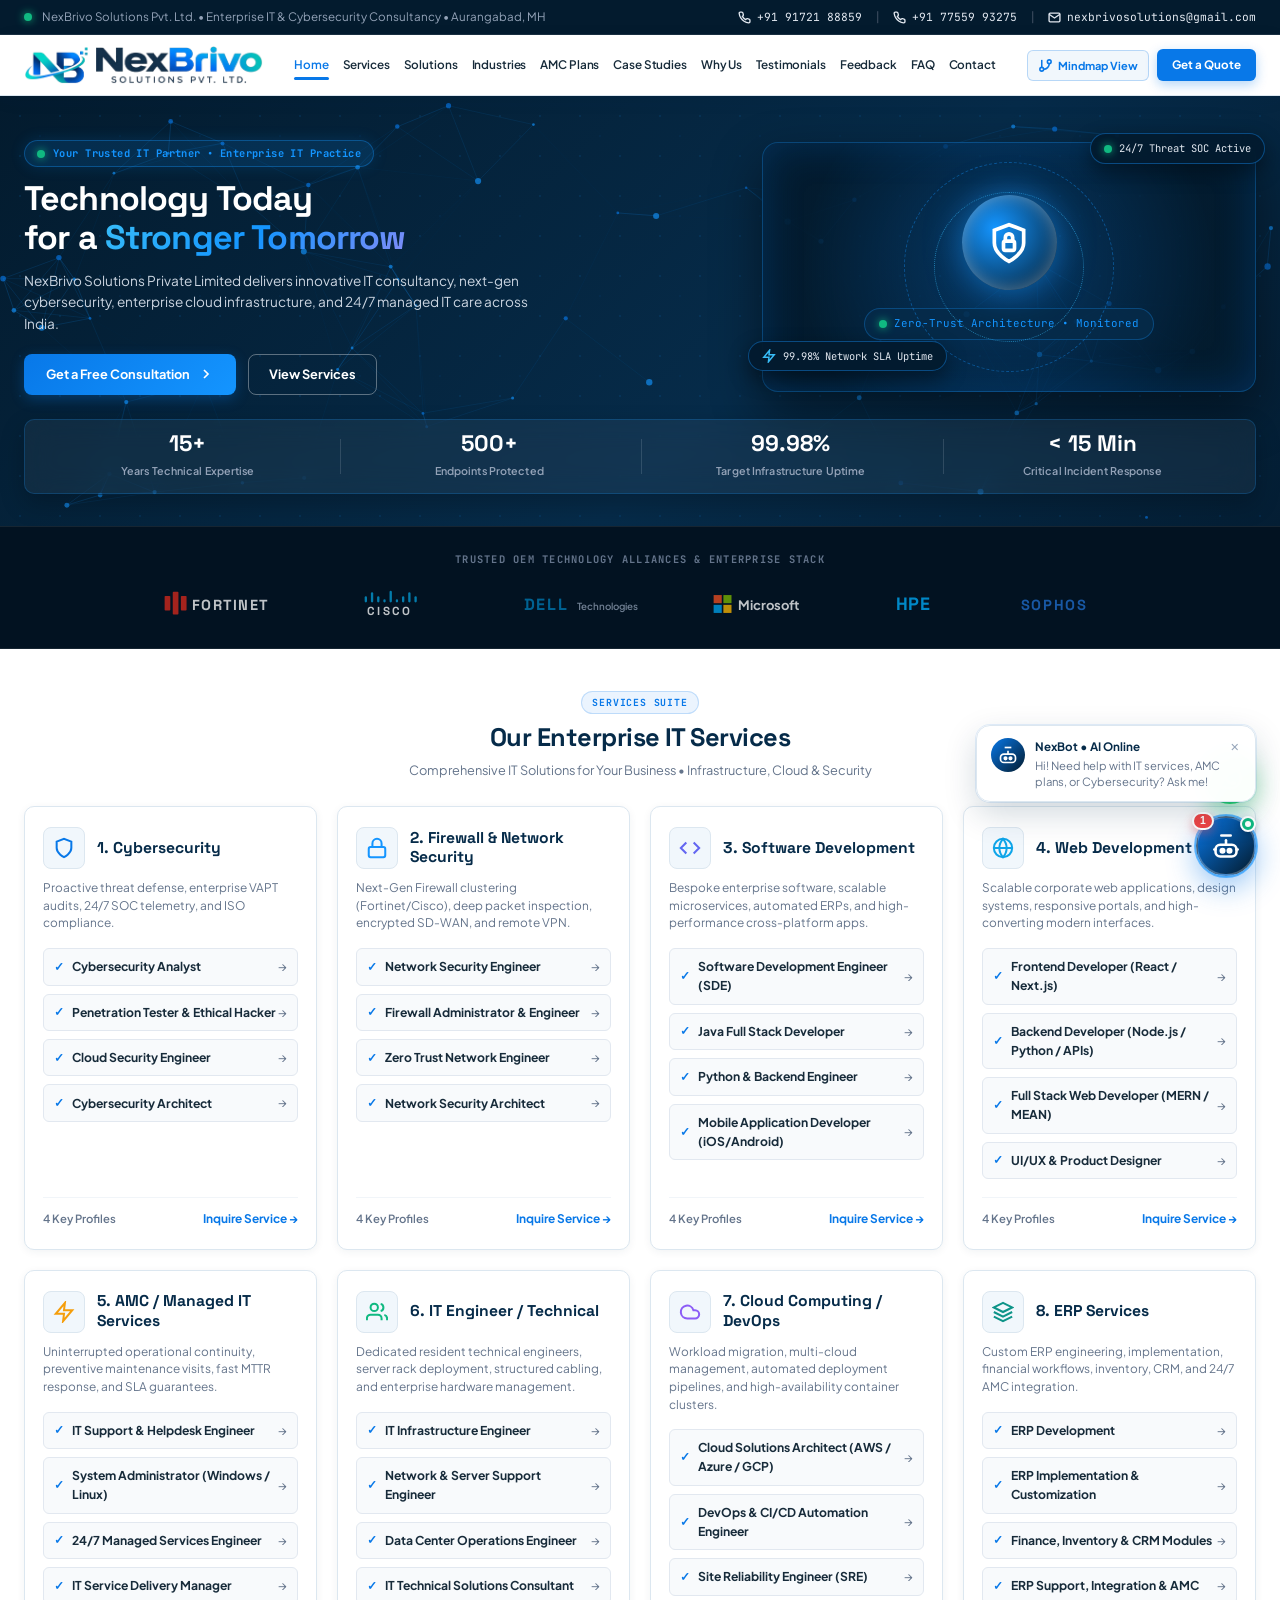
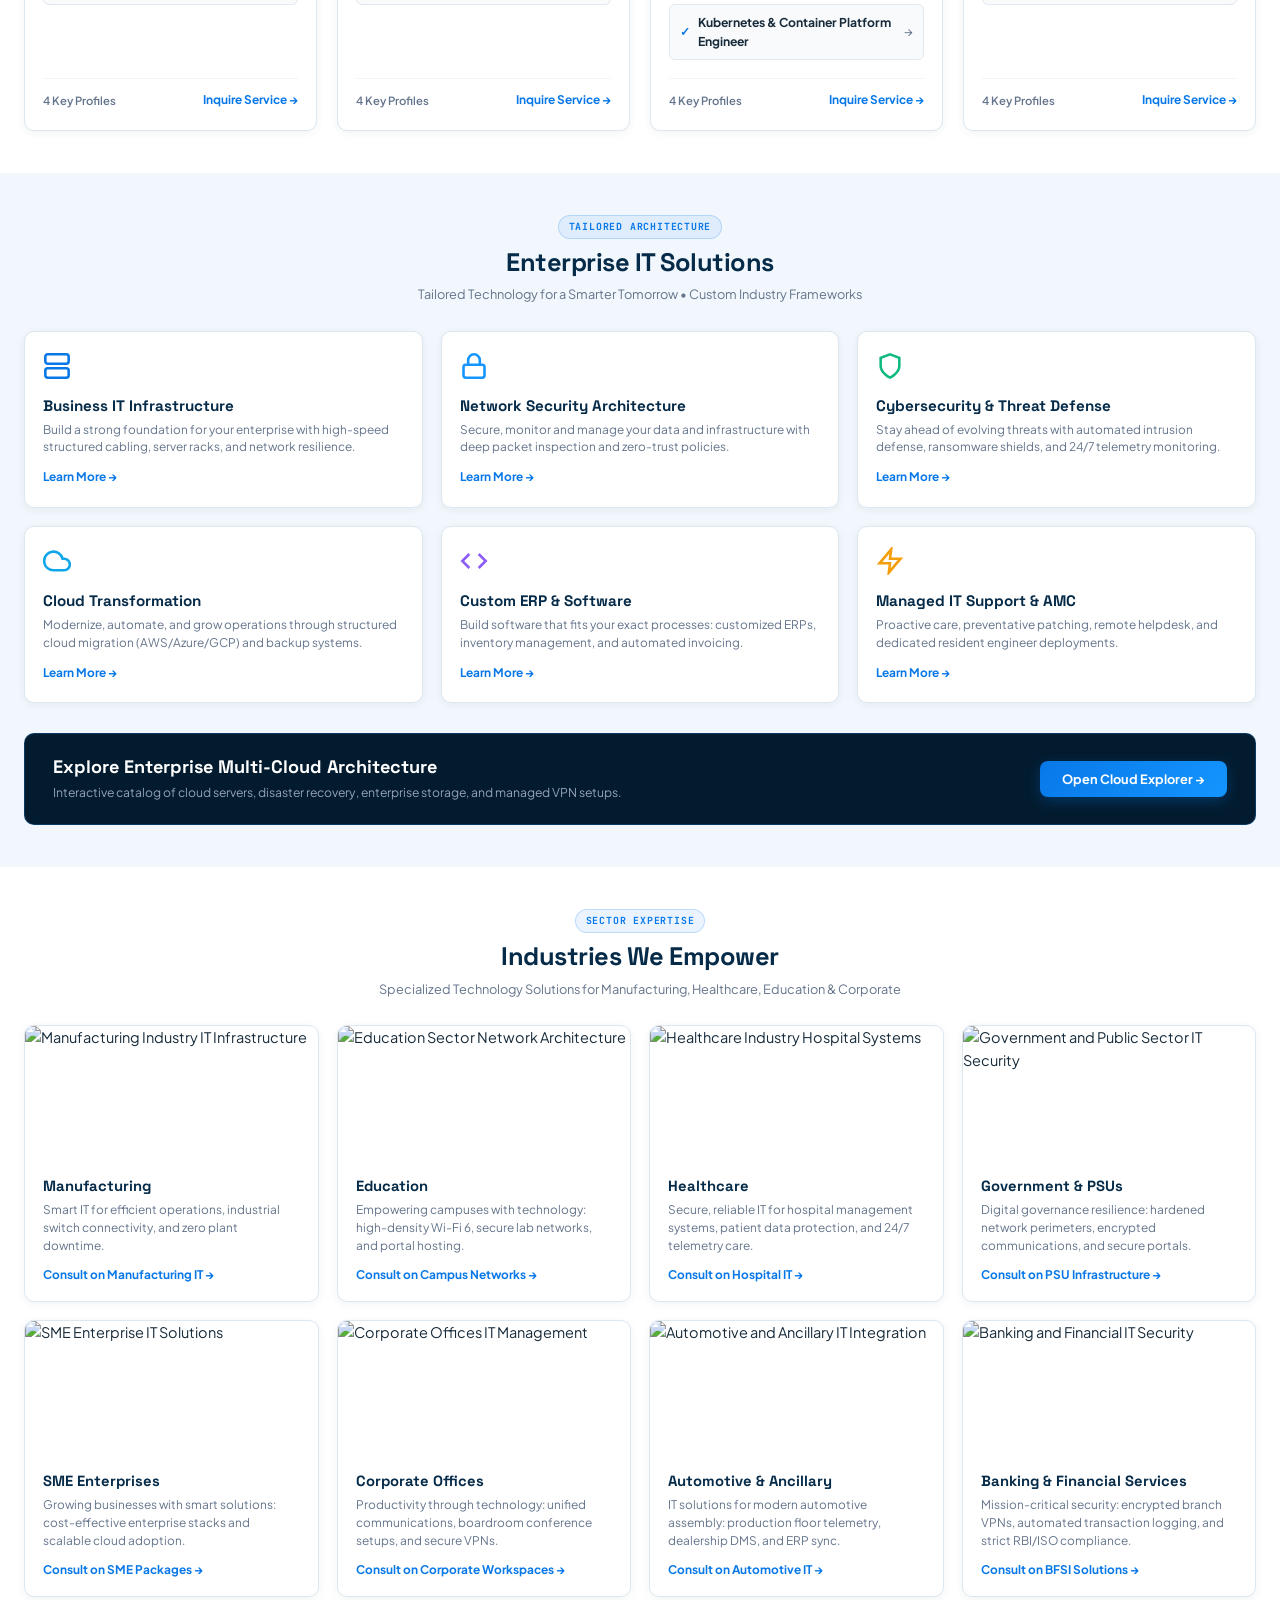
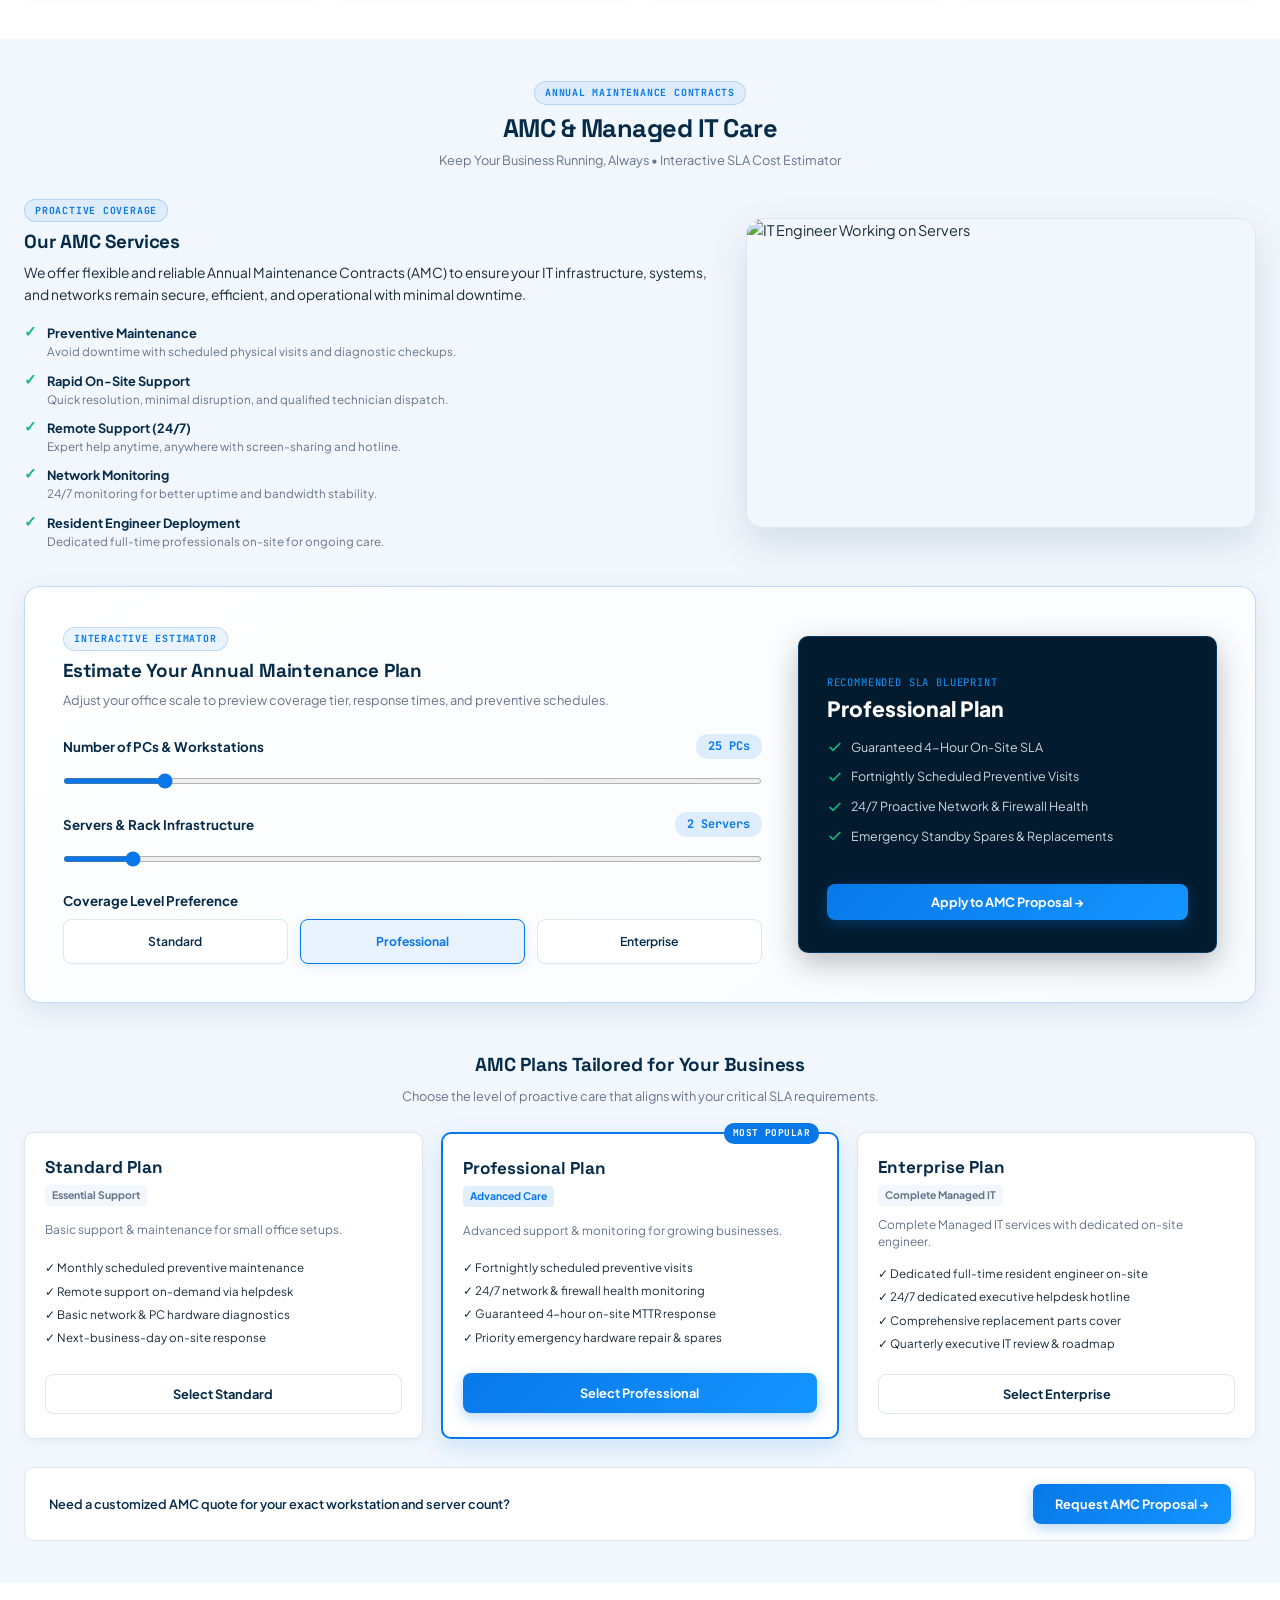
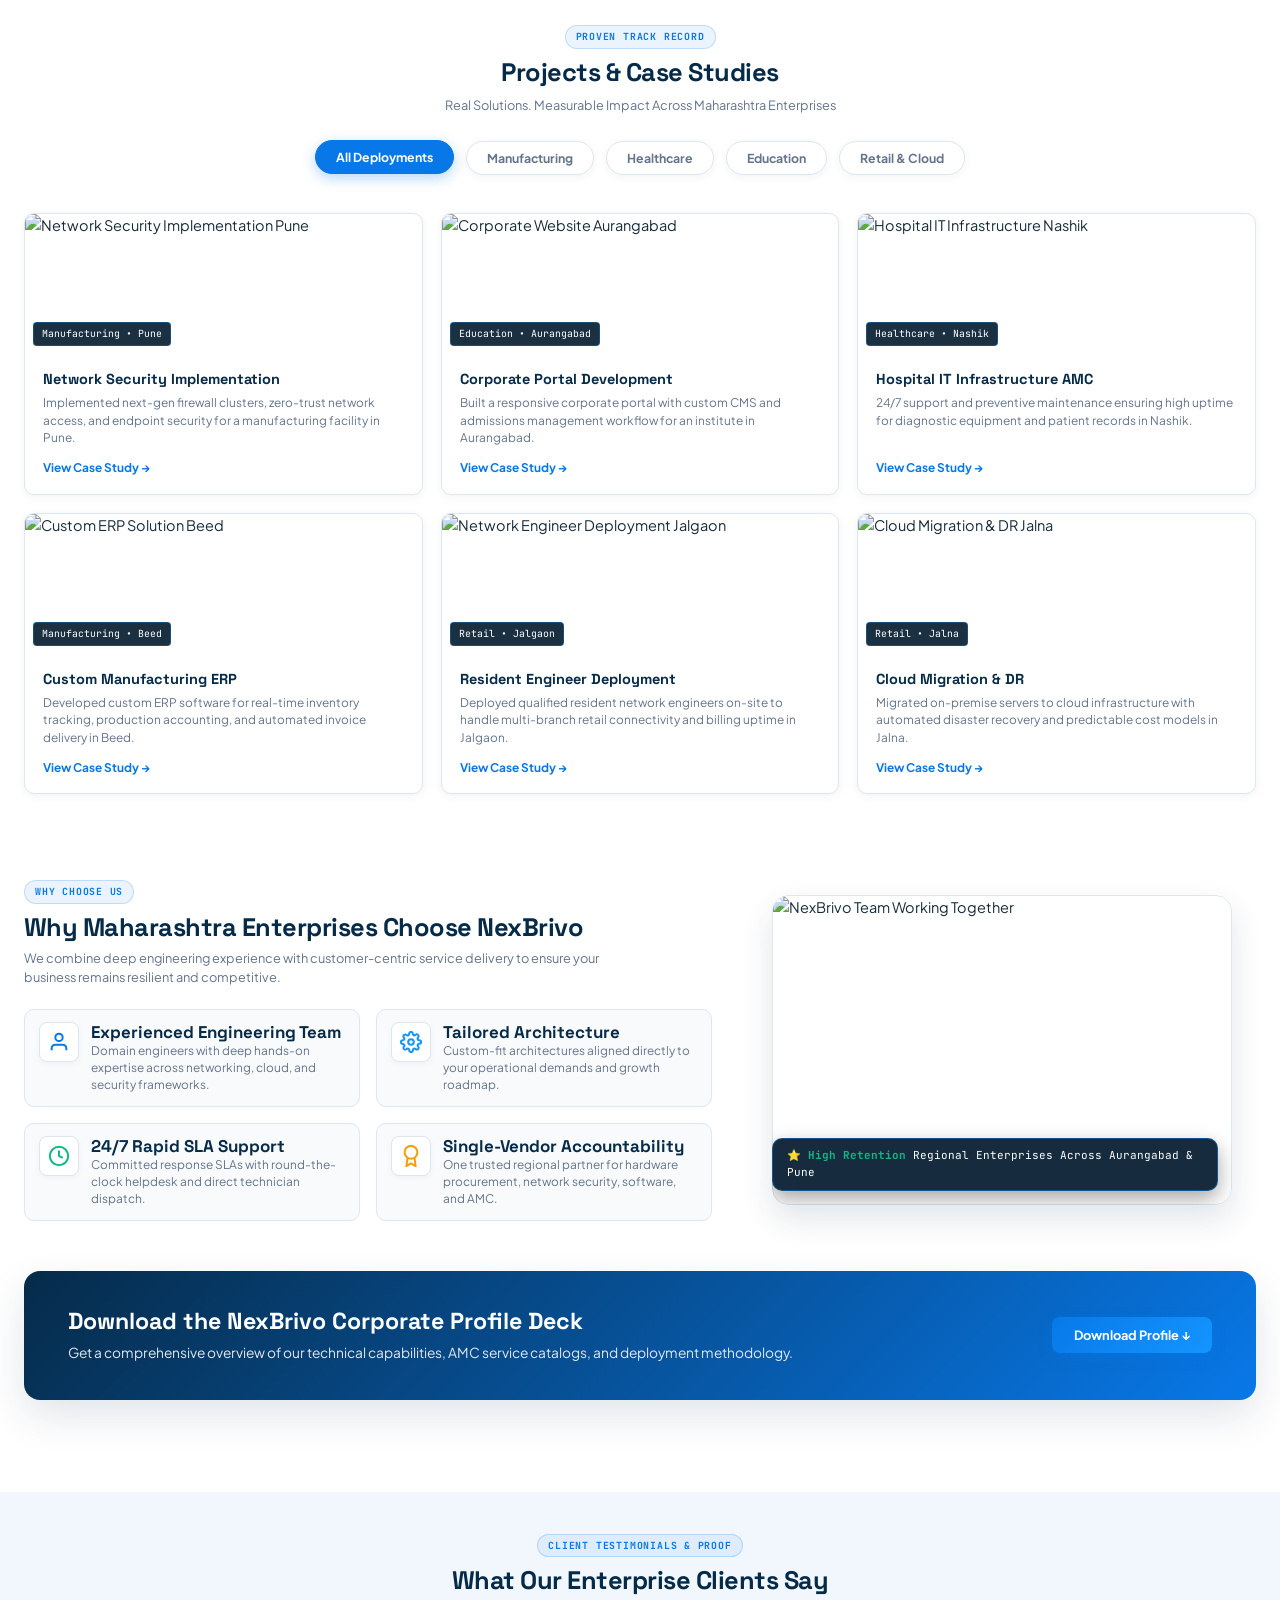
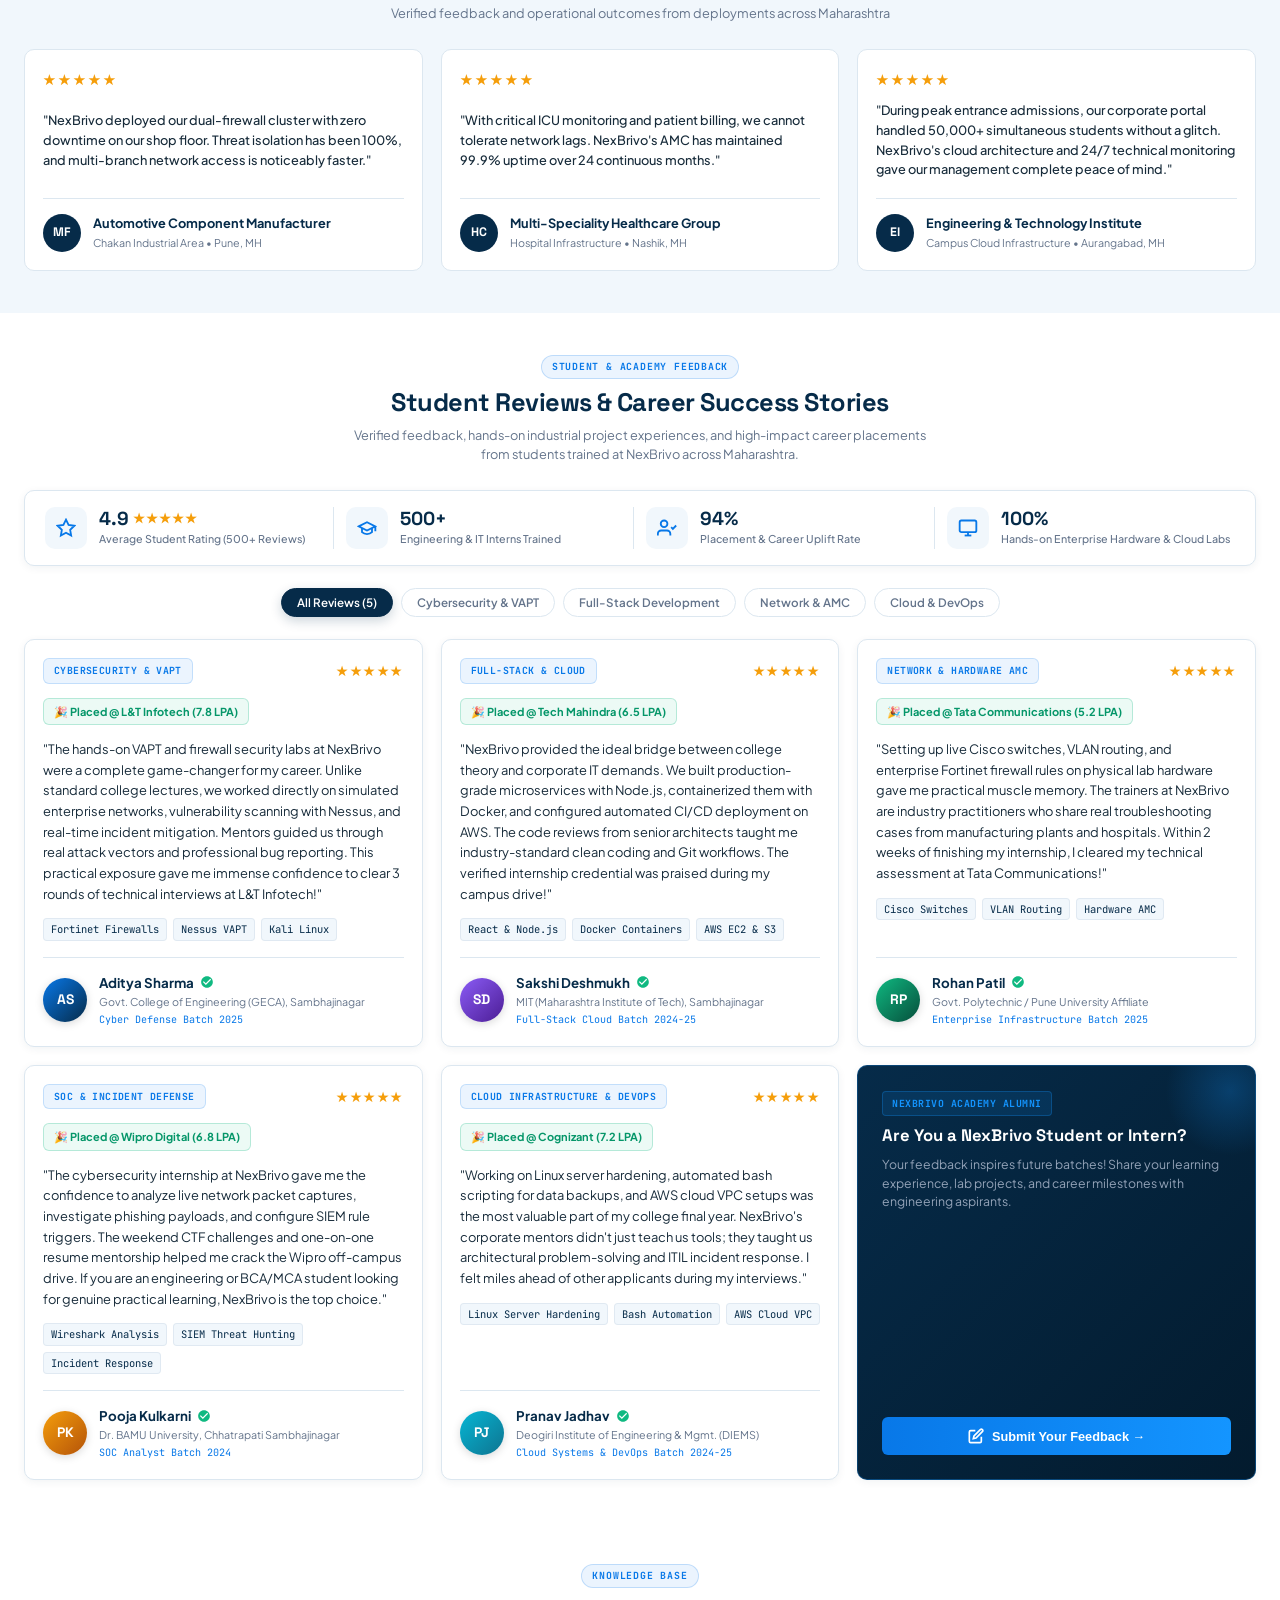
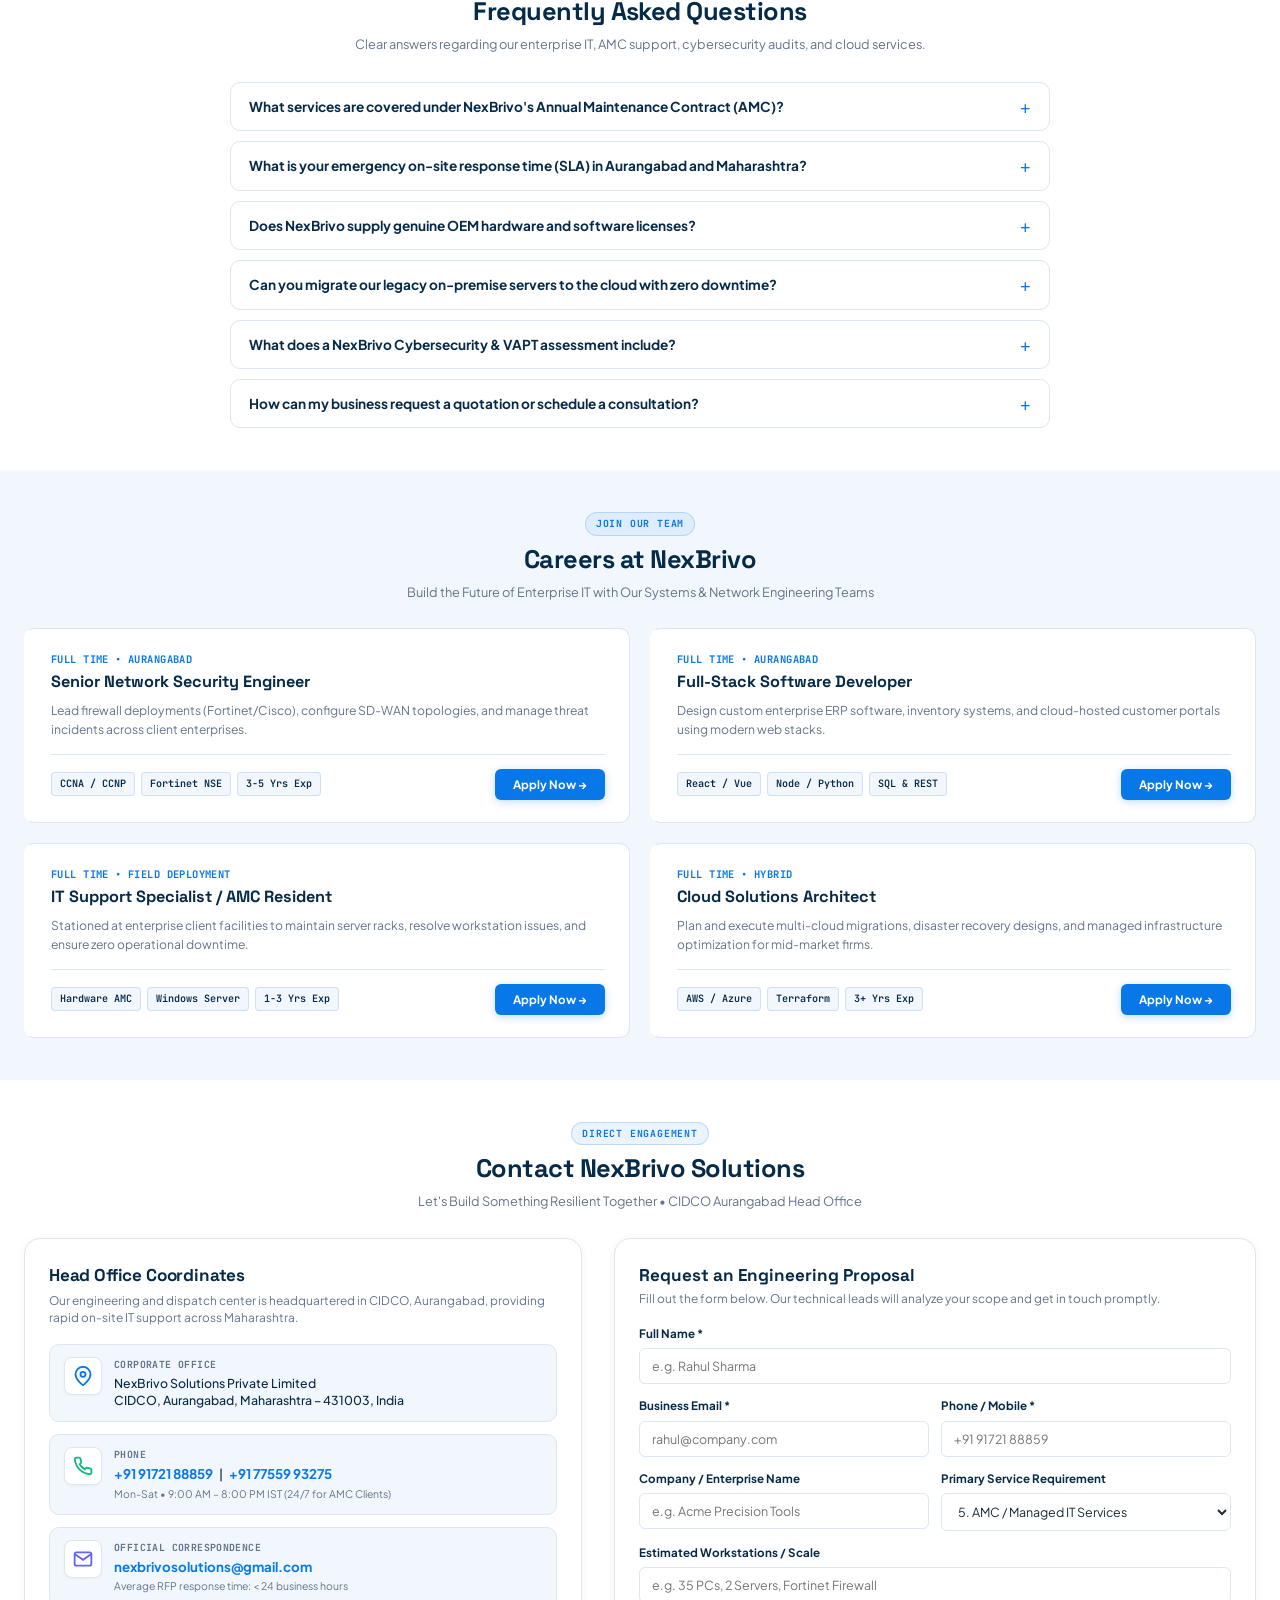
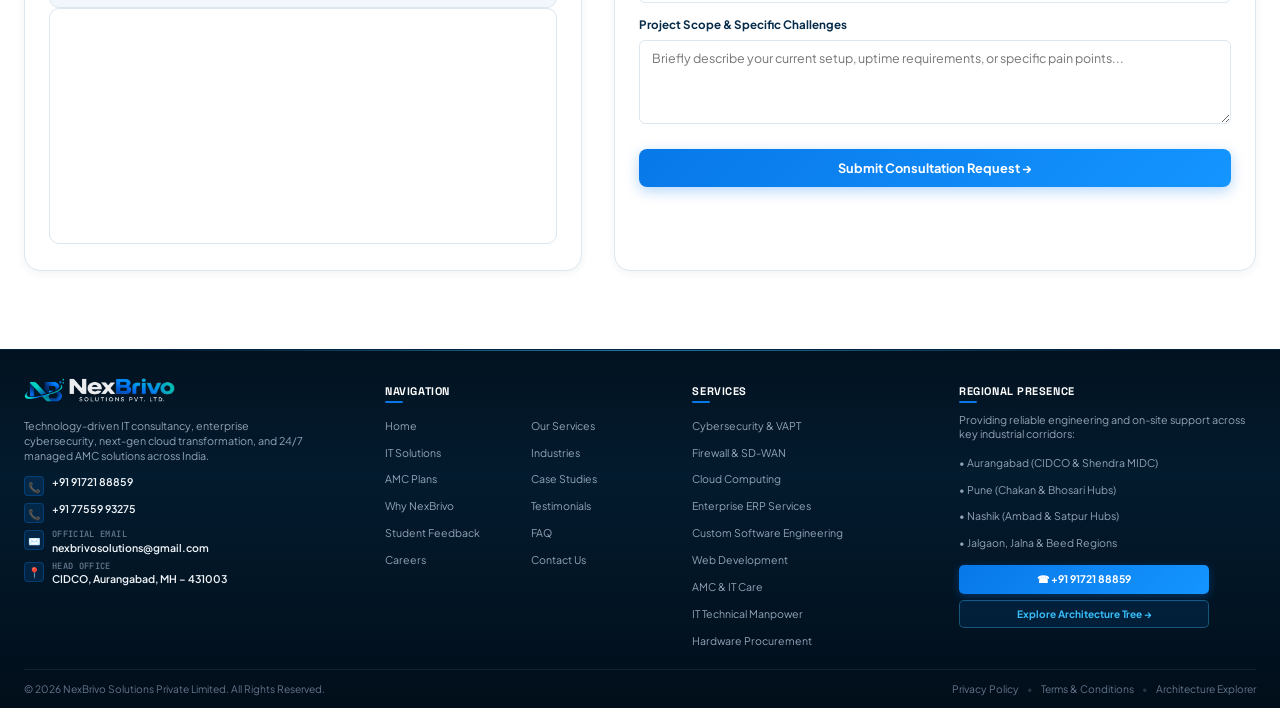
==== commit 79e32290: "Update NexBrivo website" ====
--- a/index.html
+++ b/index.html
@@ -1791,6 +1791,9 @@
             <form id="contactForm" class="nexbrivo-form" action="https://formsubmit.co/nexbrivosolutions@gmail.com" method="POST">
               <!-- Honeypot spam protection for Step 2 -->
               <input type="checkbox" name="botcheck" class="hidden" style="display:none;">
+              <input type="hidden" name="_template" value="table">
+              <input type="hidden" name="_captcha" value="false">
+              <input type="hidden" name="_subject" value="New NexBrivo Consultation Request">
 
               <div class="form-group">
                 <label for="fullName">Full Name *</label>
@@ -2046,6 +2049,9 @@
         </p>
         <form id="quoteModalForm" class="nexbrivo-form" action="https://formsubmit.co/nexbrivosolutions@gmail.com" method="POST">
           <input type="checkbox" name="botcheck" class="hidden" style="display:none;">
+          <input type="hidden" name="_template" value="table">
+          <input type="hidden" name="_captcha" value="false">
+          <input type="hidden" name="_subject" value="New NexBrivo Quotation Request">
           <div class="form-group">
             <label>Full Name *</label>
             <input type="text" name="name" class="form-control" placeholder="e.g. Ramesh Kulkarni" required>
@@ -2128,9 +2134,12 @@
         <button class="modal-close-btn" id="closeJobAppModal" aria-label="Close dialog">&times;</button>
       </div>
       <div class="modal-body">
-        <form id="jobAppForm" class="nexbrivo-form">
+        <form id="jobAppForm" class="nexbrivo-form" action="https://formsubmit.co/nexbrivosolutions@gmail.com" method="POST">
           <input type="hidden" id="jobAppRole" name="role" value="">
           <input type="checkbox" name="botcheck" class="hidden" style="display:none;">
+          <input type="hidden" name="_template" value="table">
+          <input type="hidden" name="_captcha" value="false">
+          <input type="hidden" name="_subject" value="New NexBrivo Job Application">
           <div class="form-group">
             <label>Candidate Full Name *</label>
             <input type="text" name="candidate_name" class="form-control" placeholder="e.g. Anand Deshmukh" required>
@@ -2177,7 +2186,11 @@
         <p class="about-body-p" style="margin-bottom: 16px;">
           Share your feedback about the training curriculum, lab infrastructure, mentors, and placement support at NexBrivo.
         </p>
-        <form id="studentFeedbackForm" class="nexbrivo-form">
+        <form id="studentFeedbackForm" class="nexbrivo-form" action="https://formsubmit.co/nexbrivosolutions@gmail.com" method="POST">
+          <input type="checkbox" name="botcheck" class="hidden" style="display:none;">
+          <input type="hidden" name="_template" value="table">
+          <input type="hidden" name="_captcha" value="false">
+          <input type="hidden" name="_subject" value="New NexBrivo Academy Student Review">
           <div class="form-row-2">
             <div class="form-group">
               <label>Your Full Name *</label>
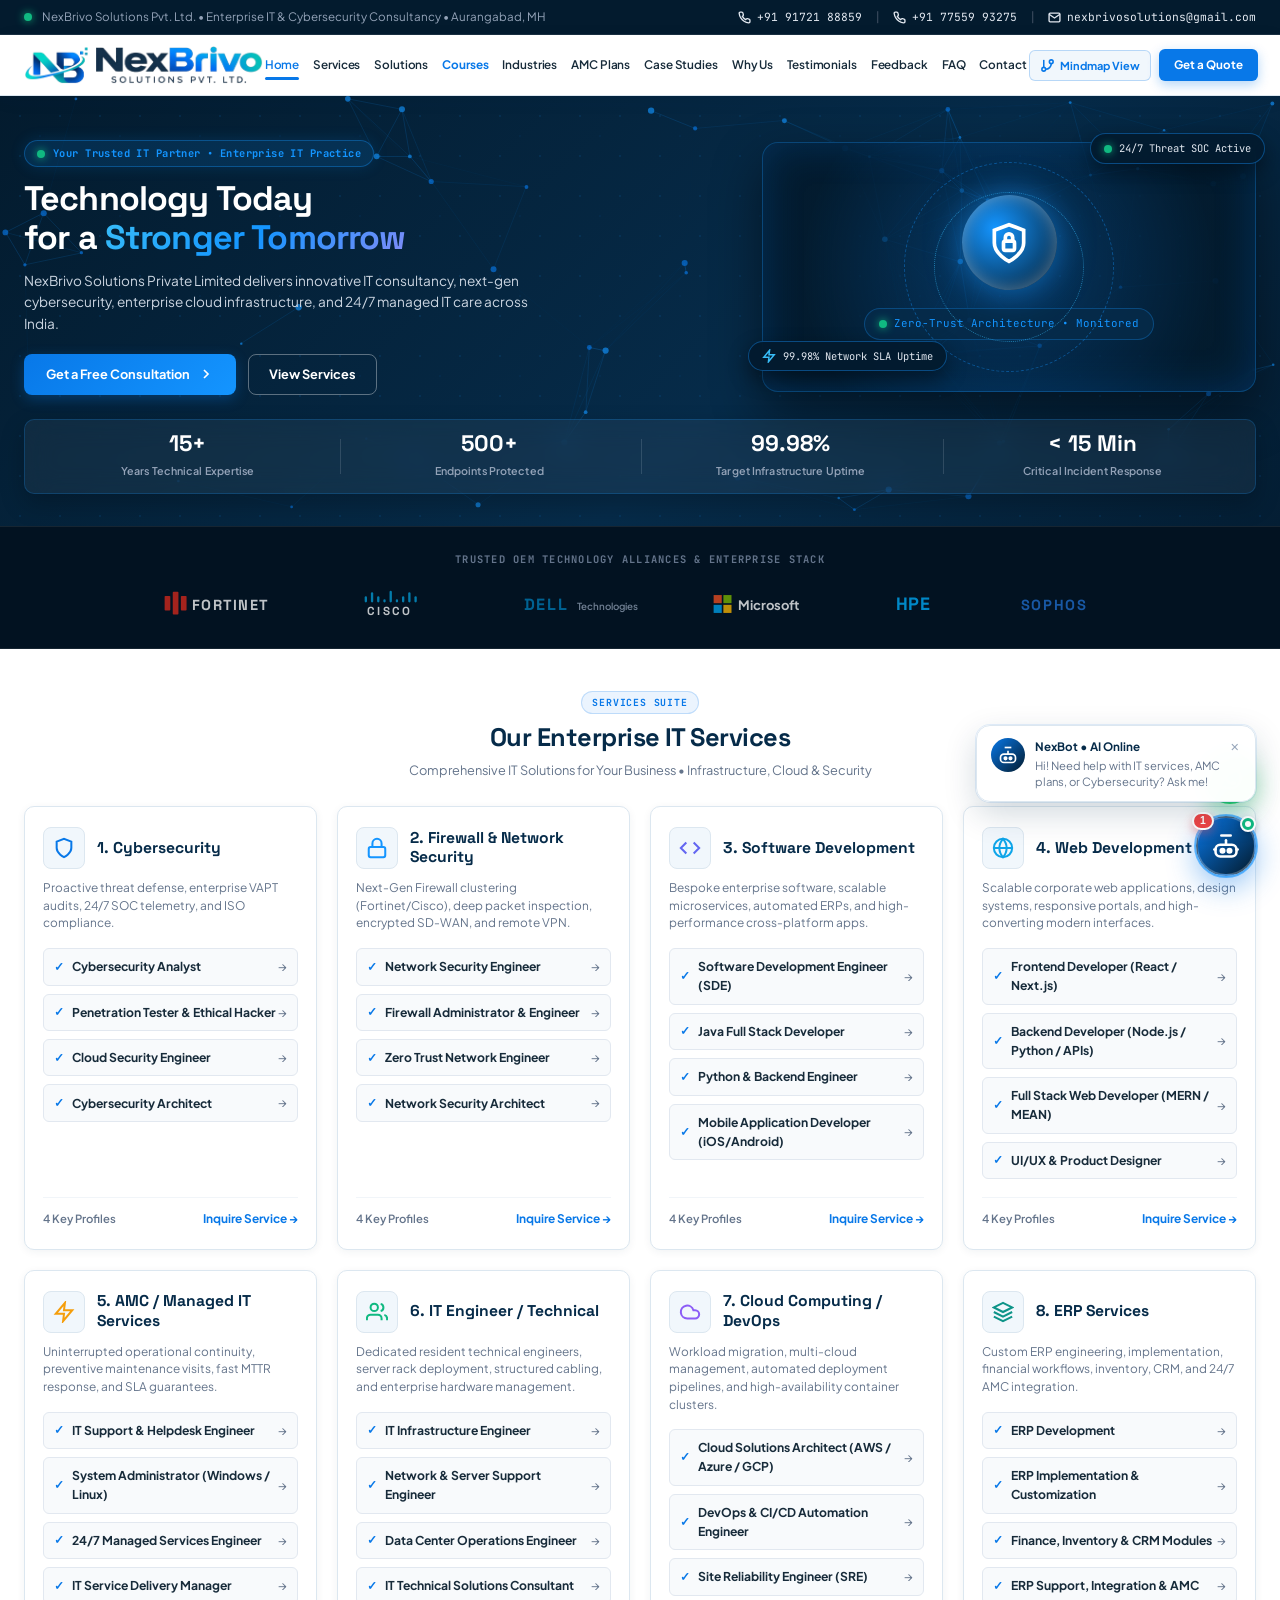
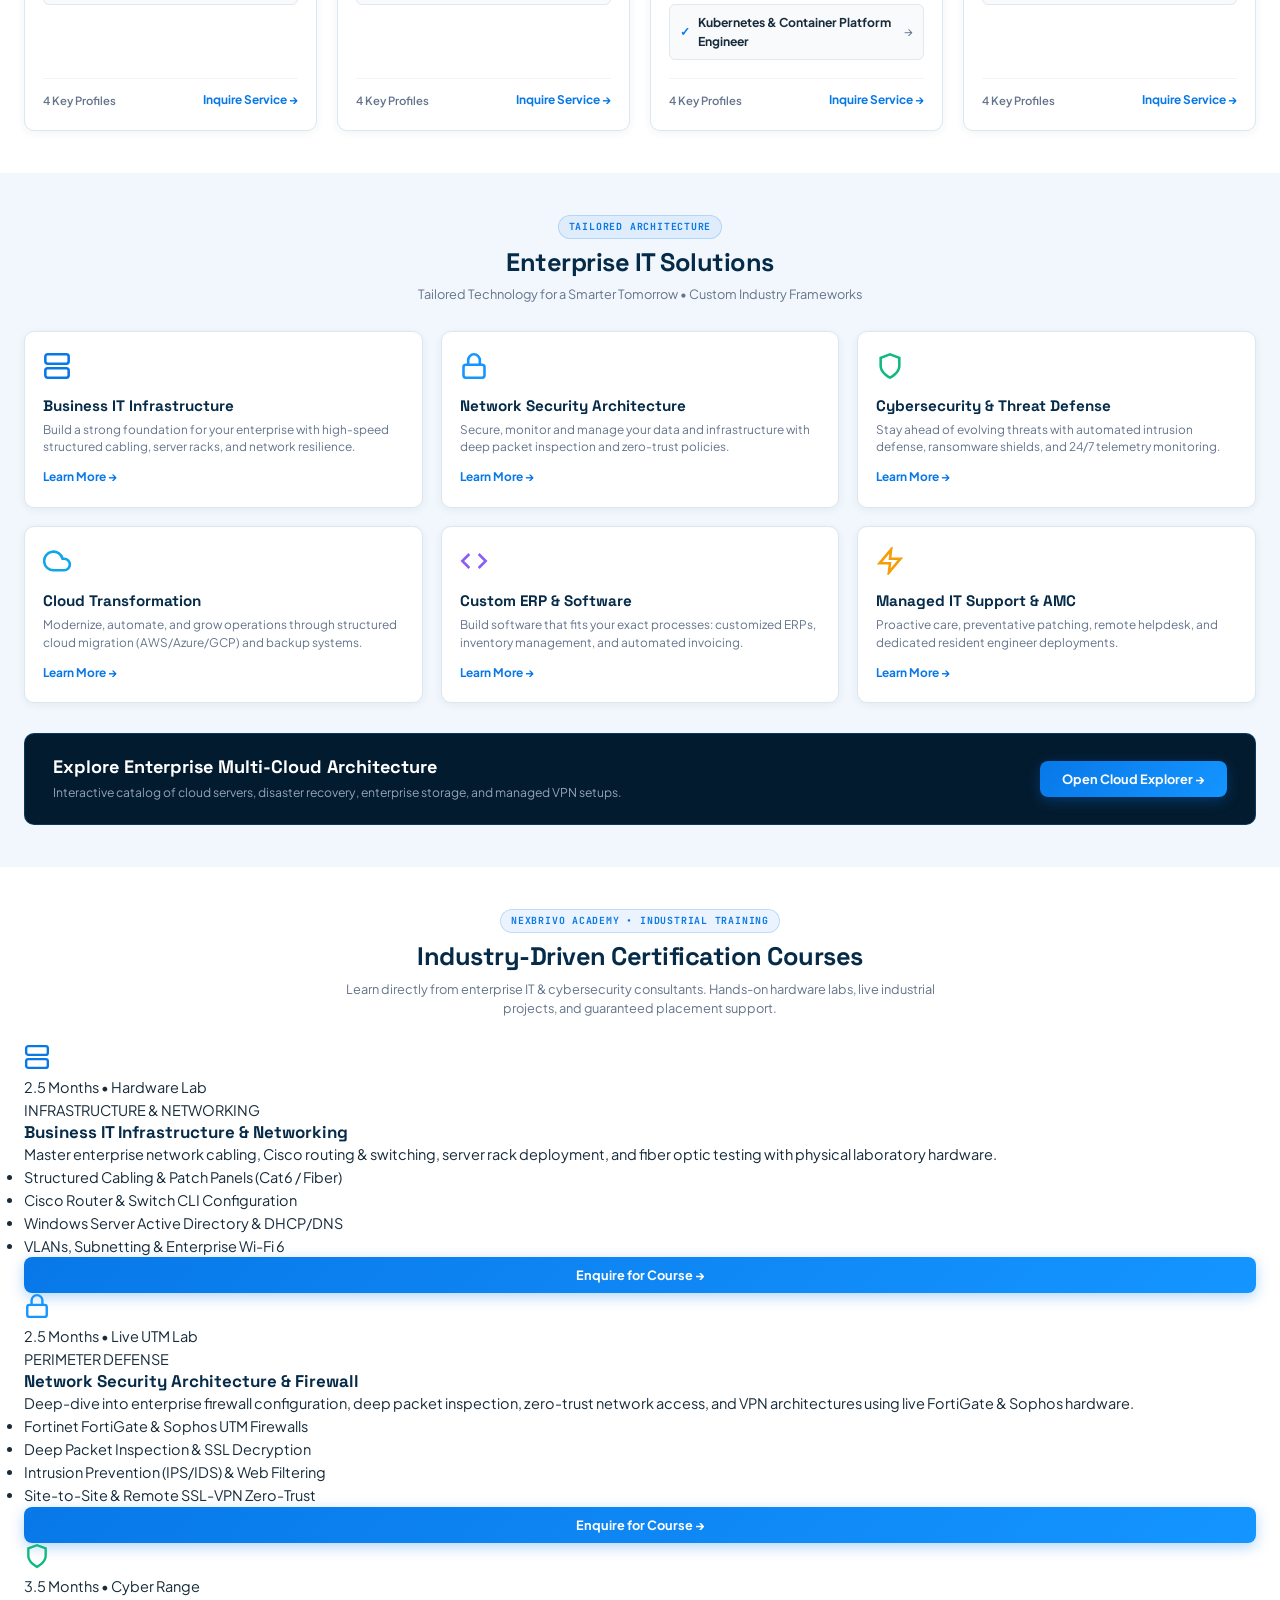
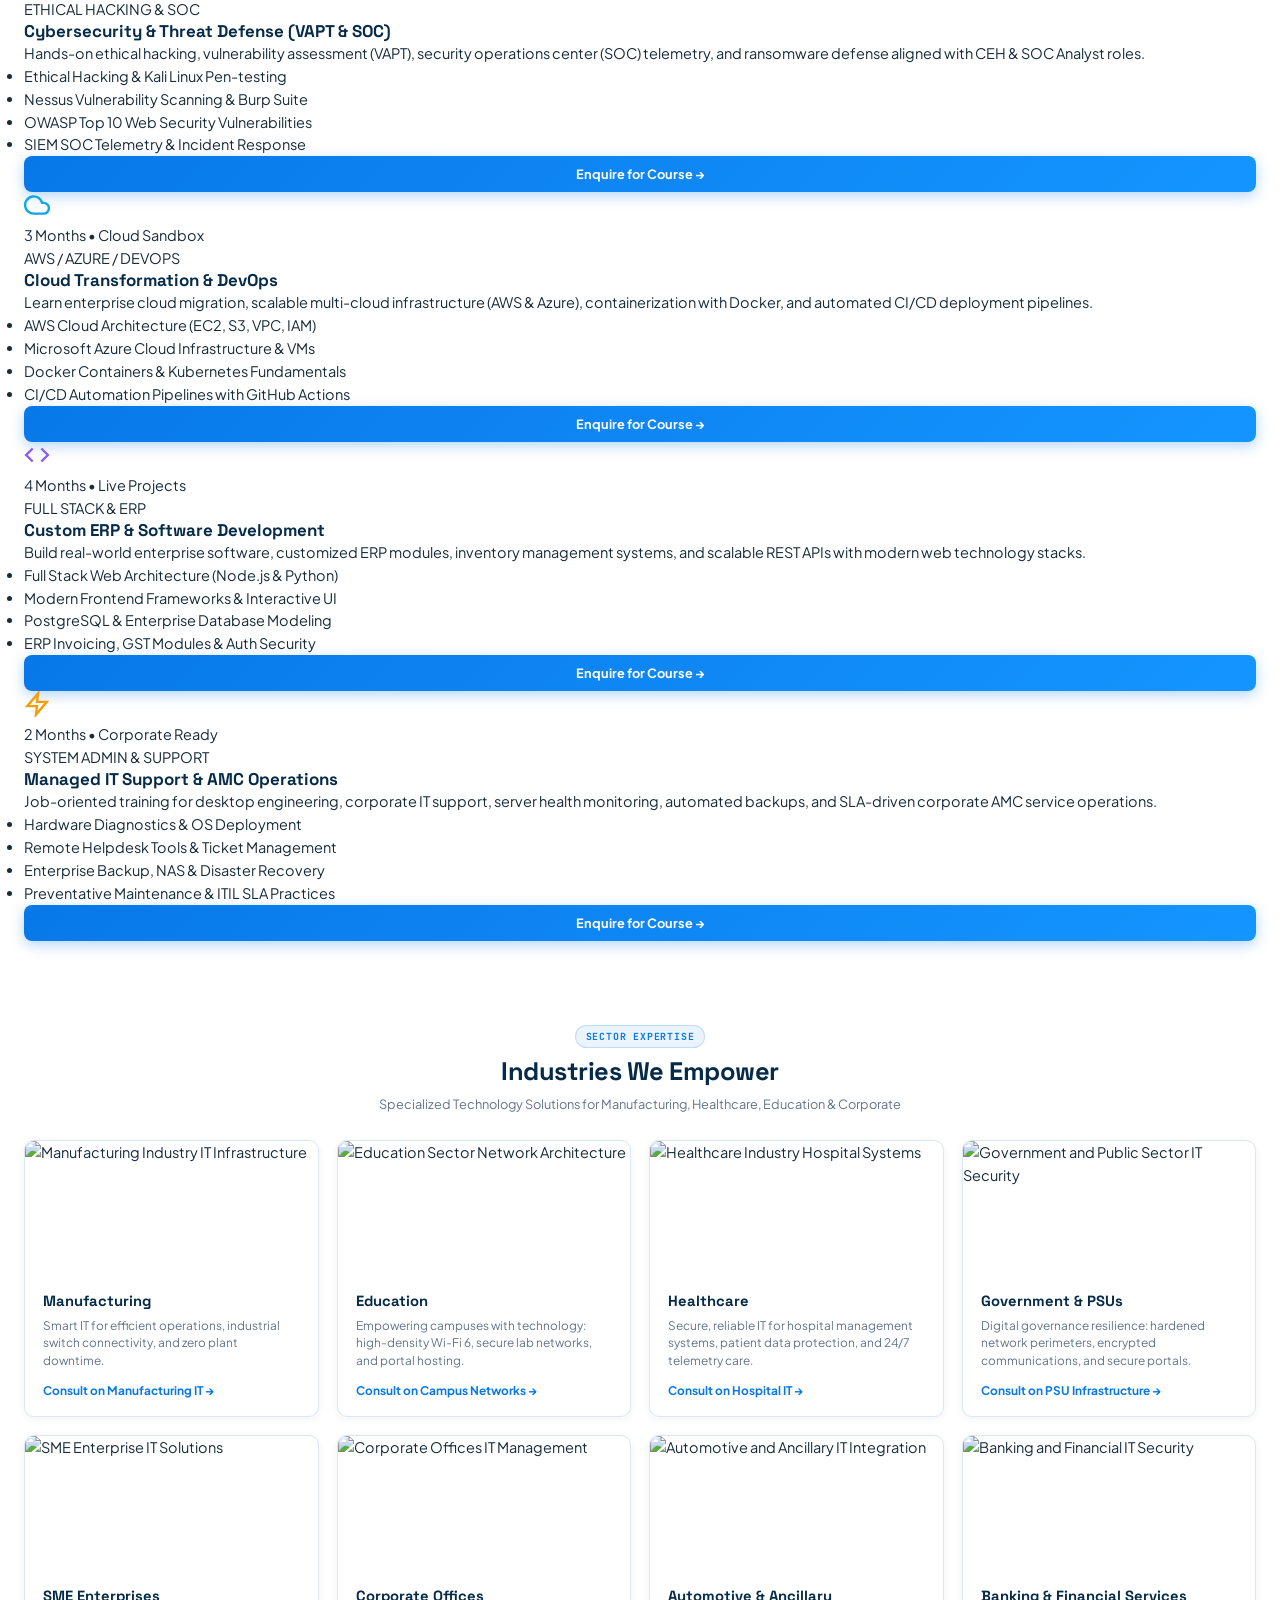
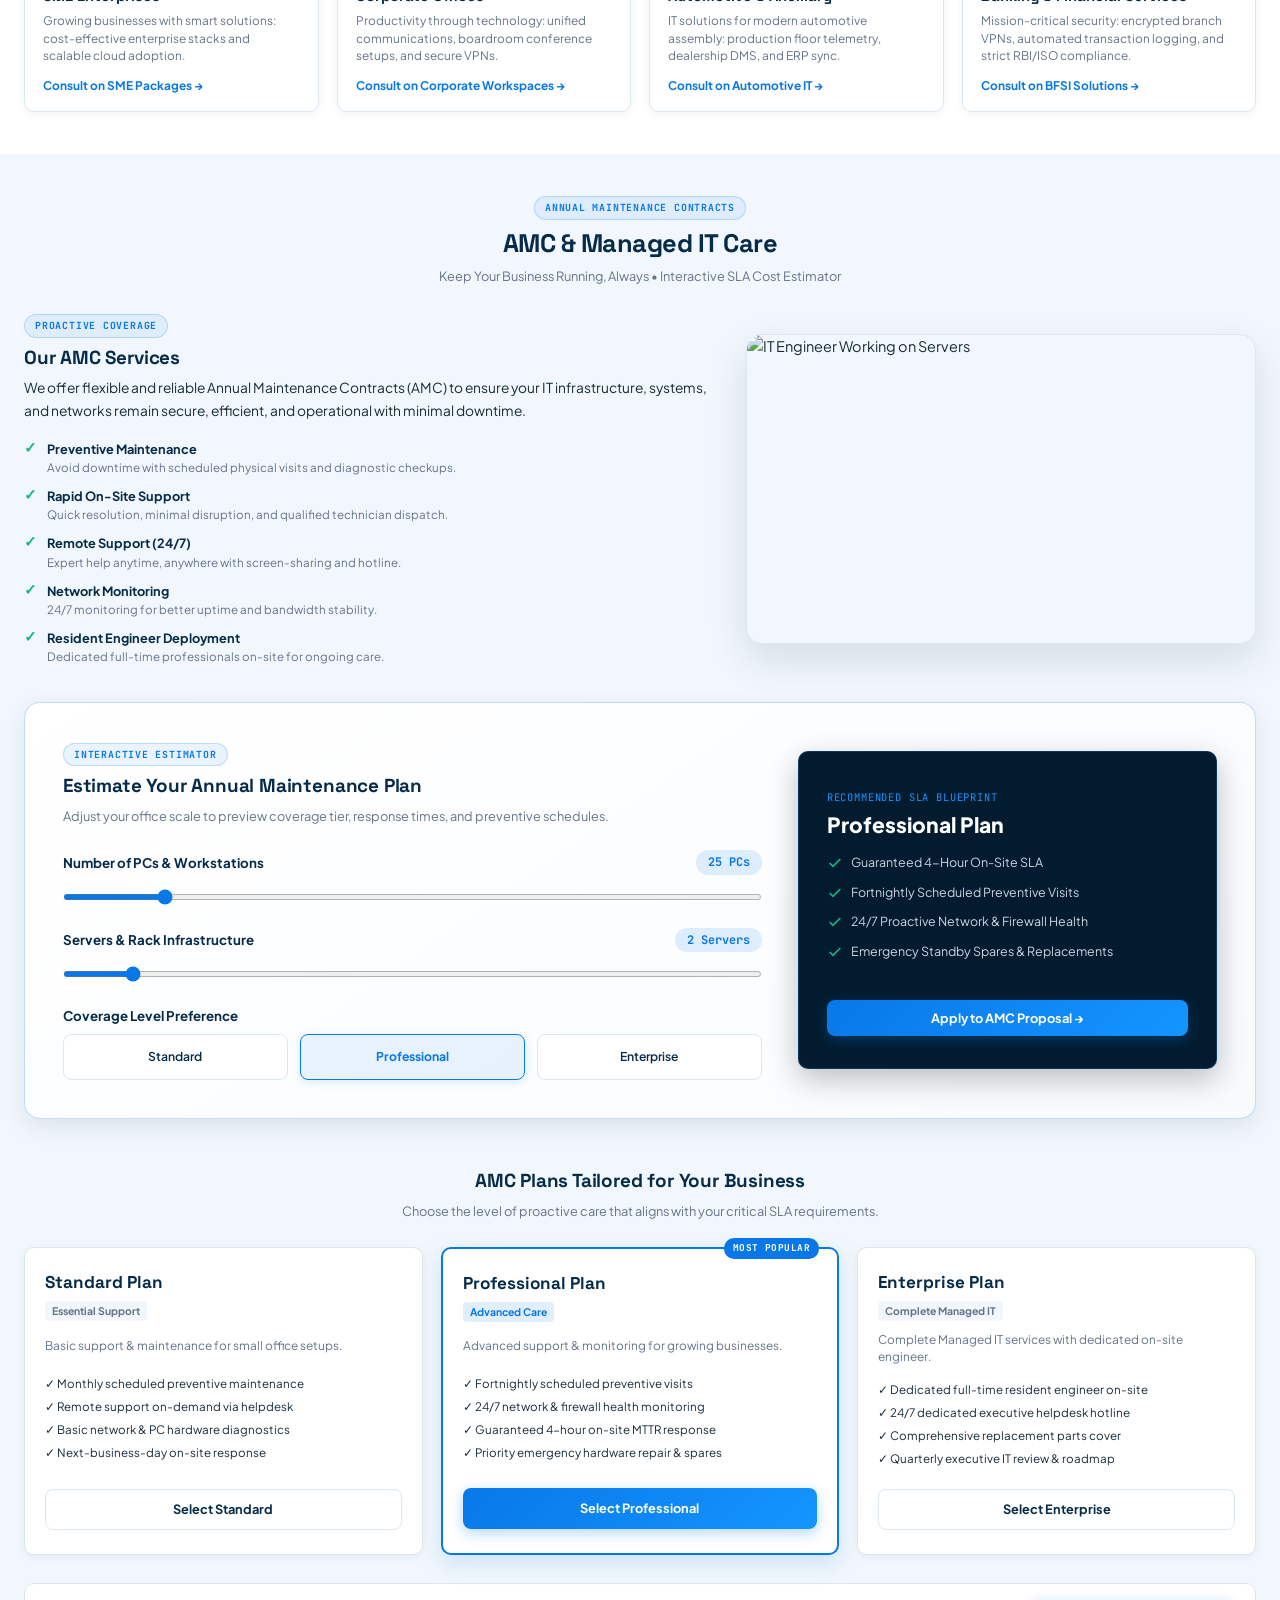
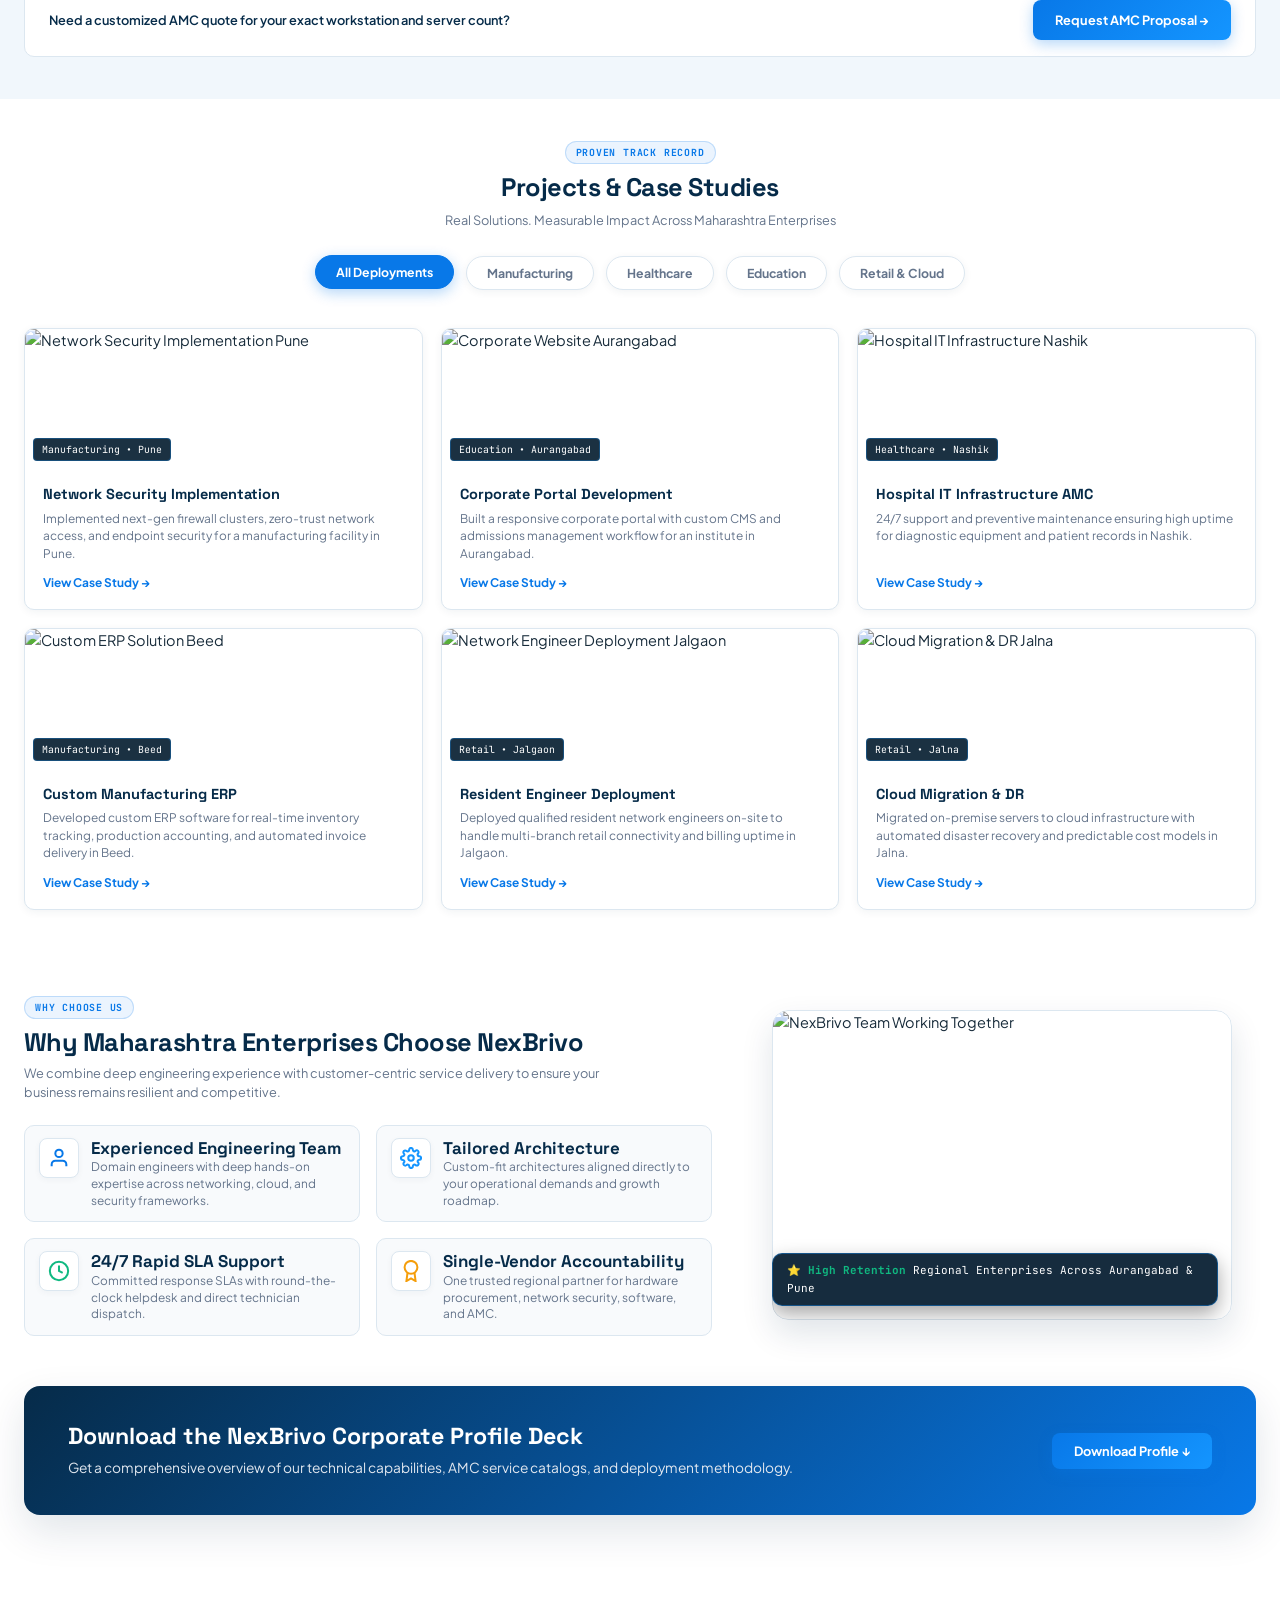
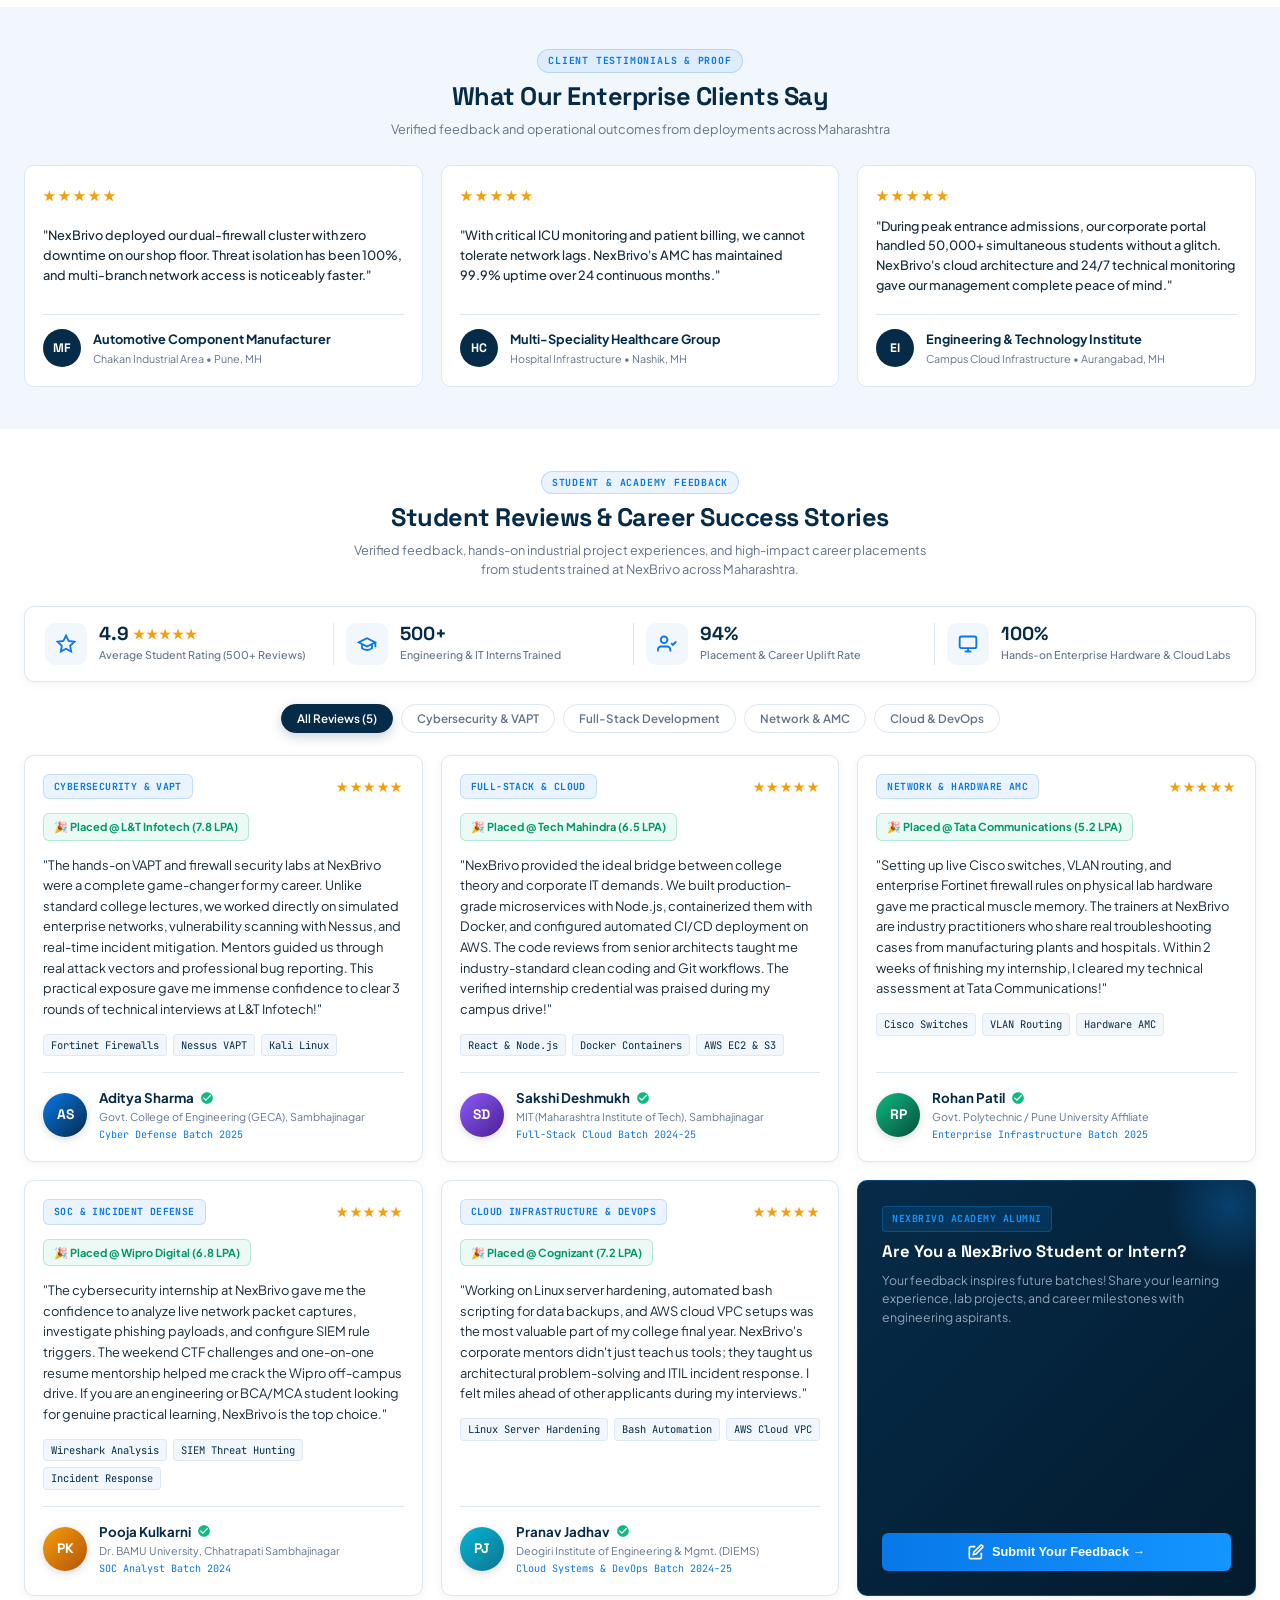
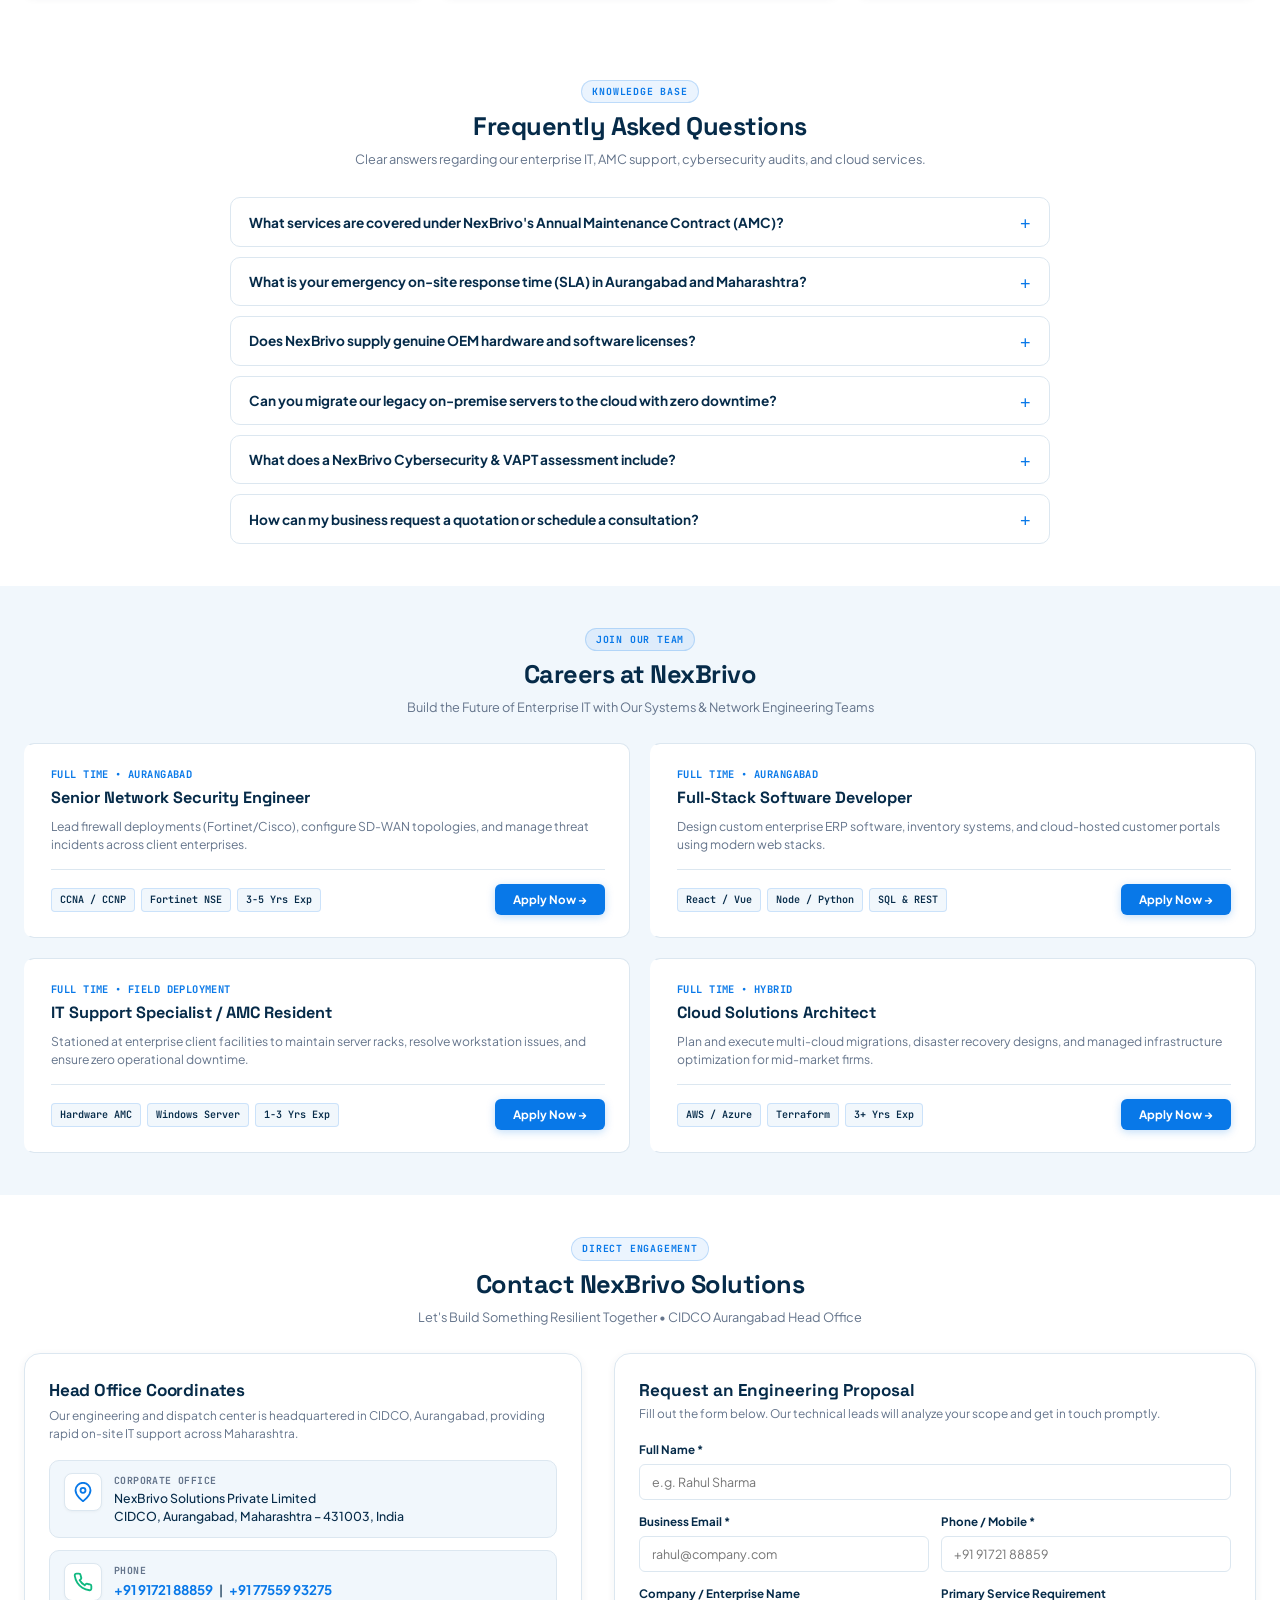
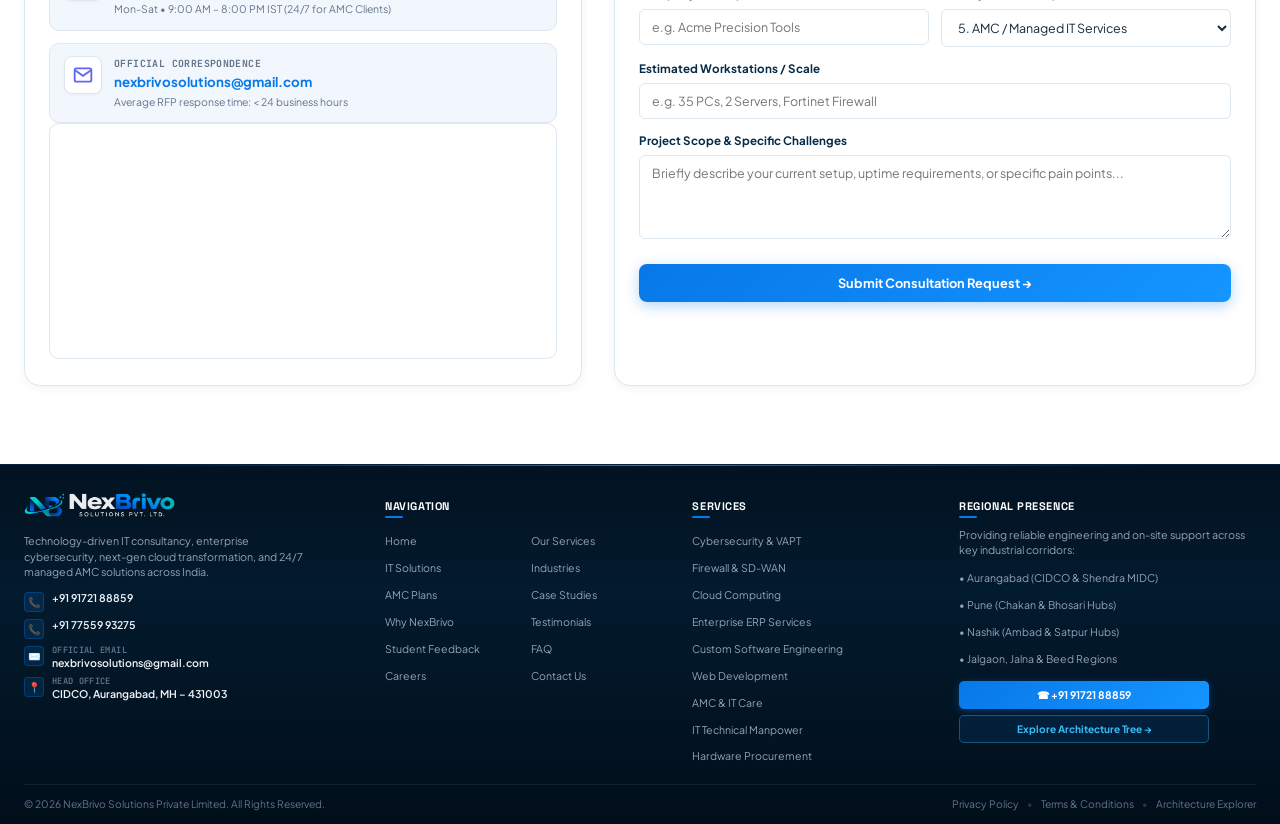
==== commit 78403a87: "Update NexBrivo homepage" ====
--- a/index.html
+++ b/index.html
@@ -62,6 +62,7 @@
         <a href="#home" class="nav-link-item active">Home</a>
         <a href="#services" class="nav-link-item">Services</a>
         <a href="#solutions" class="nav-link-item">Solutions</a>
+        <a href="#courses" class="nav-link-item" style="color: var(--primary-blue); font-weight: 700;">Courses</a>
         <a href="#industries" class="nav-link-item">Industries</a>
         <a href="#amc" class="nav-link-item">AMC Plans</a>
         <a href="#case-studies" class="nav-link-item">Case Studies</a>
@@ -71,6 +72,10 @@
         <a href="#faq" class="nav-link-item">FAQ</a>
         <a href="#contact" class="nav-link-item">Contact</a>
         <div class="mobile-nav-cta-strip">
+          <a href="#courses" class="mobile-drawer-mindmap-btn" style="background: linear-gradient(135deg, #0878E8, #034887); margin-bottom: 6px;">
+            <svg width="15" height="15" viewBox="0 0 24 24" fill="none" stroke="currentColor" stroke-width="2.5"><path d="M22 10v6M2 10l10-5 10 5-10 5z"></path><path d="M6 12v5c3 3 9 3 12 0v-5"></path></svg>
+            <span>NexBrivo Academy Courses &rarr;</span>
+          </a>
           <a href="cyber.html" class="mobile-drawer-mindmap-btn">
             <svg width="15" height="15" viewBox="0 0 24 24" fill="none" stroke="currentColor" stroke-width="2.5"><line x1="6" y1="3" x2="6" y2="15"></line><circle cx="18" cy="6" r="3"></circle><circle cx="18" cy="18" r="3"></circle><path d="M18 9a9 9 0 0 1-9 9"></path></svg>
             <span>Interactive Mindmap View &rarr;</span>
@@ -730,6 +735,168 @@
           Open Cloud Explorer &rarr;
         </button>
       </div>
+    </div>
+  </section>
+
+  <!-- ========================================================================
+       SECTION 4B: NEXBRIVO ACADEMY & CERTIFICATION COURSES
+       (Based on Core Technology & Solutions Domains)
+       ======================================================================== -->
+  <section class="section section-white" id="courses">
+    <div class="container">
+      <div class="section-center-header">
+        <span class="section-tag-pill">NEXBRIVO ACADEMY &bull; INDUSTRIAL TRAINING</span>
+        <h2 class="section-heading">Industry-Driven Certification Courses</h2>
+        <p class="section-subtext">Learn directly from enterprise IT &amp; cybersecurity consultants. Hands-on hardware labs, live industrial projects, and guaranteed placement support.</p>
+      </div>
+
+      <div class="courses-grid-cards">
+        <!-- Course 1: Business IT Infrastructure -->
+        <div class="course-card-item" data-course="Enterprise IT Infrastructure &amp; Networking">
+          <div class="course-card-top-bar">
+            <div class="course-icon" style="color: var(--primary-blue);">
+              <svg width="26" height="26" viewBox="0 0 24 24" fill="none" stroke="currentColor" stroke-width="2.2"><rect x="2" y="2" width="20" height="8" rx="2" ry="2"></rect><rect x="2" y="14" width="20" height="8" rx="2" ry="2"></rect><line x1="6" y1="6" x2="6.01" y2="6"></line><line x1="6" y1="18" x2="6.01" y2="18"></line></svg>
+            </div>
+            <span class="course-duration-badge">2.5 Months &bull; Hardware Lab</span>
+          </div>
+          <span class="course-domain-pill">INFRASTRUCTURE &amp; NETWORKING</span>
+          <h3 class="course-title">Business IT Infrastructure &amp; Networking</h3>
+          <p class="course-desc">Master enterprise network cabling, Cisco routing &amp; switching, server rack deployment, and fiber optic testing with physical laboratory hardware.</p>
+          <ul class="course-curriculum-list">
+            <li>Structured Cabling &amp; Patch Panels (Cat6 / Fiber)</li>
+            <li>Cisco Router &amp; Switch CLI Configuration</li>
+            <li>Windows Server Active Directory &amp; DHCP/DNS</li>
+            <li>VLANs, Subnetting &amp; Enterprise Wi-Fi 6</li>
+          </ul>
+          <div class="course-card-footer">
+            <button type="button" class="btn-primary-action open-course-modal-btn" data-course="Enterprise IT Infrastructure & Networking" style="width: 100%; justify-content: center; border: none; cursor: pointer; padding: 10px;">
+              <span>Enquire for Course &rarr;</span>
+            </button>
+          </div>
+        </div>
+
+        <!-- Course 2: Network Security Architecture -->
+        <div class="course-card-item" data-course="Network Security Architecture &amp; Firewall">
+          <div class="course-card-top-bar">
+            <div class="course-icon" style="color: var(--bright-blue);">
+              <svg width="26" height="26" viewBox="0 0 24 24" fill="none" stroke="currentColor" stroke-width="2.2"><rect x="3" y="11" width="18" height="11" rx="2" ry="2"></rect><path d="M7 11V7a5 5 0 0 1 10 0v4"></path></svg>
+            </div>
+            <span class="course-duration-badge">2.5 Months &bull; Live UTM Lab</span>
+          </div>
+          <span class="course-domain-pill">PERIMETER DEFENSE</span>
+          <h3 class="course-title">Network Security Architecture &amp; Firewall</h3>
+          <p class="course-desc">Deep-dive into enterprise firewall configuration, deep packet inspection, zero-trust network access, and VPN architectures using live FortiGate &amp; Sophos hardware.</p>
+          <ul class="course-curriculum-list">
+            <li>Fortinet FortiGate &amp; Sophos UTM Firewalls</li>
+            <li>Deep Packet Inspection &amp; SSL Decryption</li>
+            <li>Intrusion Prevention (IPS/IDS) &amp; Web Filtering</li>
+            <li>Site-to-Site &amp; Remote SSL-VPN Zero-Trust</li>
+          </ul>
+          <div class="course-card-footer">
+            <button type="button" class="btn-primary-action open-course-modal-btn" data-course="Network Security Architecture & Firewall" style="width: 100%; justify-content: center; border: none; cursor: pointer; padding: 10px;">
+              <span>Enquire for Course &rarr;</span>
+            </button>
+          </div>
+        </div>
+
+        <!-- Course 3: Cybersecurity & Threat Defense -->
+        <div class="course-card-item" data-course="Cybersecurity &amp; Threat Defense">
+          <div class="course-card-top-bar">
+            <div class="course-icon" style="color: #10B981;">
+              <svg width="26" height="26" viewBox="0 0 24 24" fill="none" stroke="currentColor" stroke-width="2.2"><path d="M12 22s8-4 8-10V5l-8-3-8 3v7c0 6 8 10 8 10z"></path></svg>
+            </div>
+            <span class="course-duration-badge">3.5 Months &bull; Cyber Range</span>
+          </div>
+          <span class="course-domain-pill">ETHICAL HACKING &amp; SOC</span>
+          <h3 class="course-title">Cybersecurity &amp; Threat Defense (VAPT &amp; SOC)</h3>
+          <p class="course-desc">Hands-on ethical hacking, vulnerability assessment (VAPT), security operations center (SOC) telemetry, and ransomware defense aligned with CEH &amp; SOC Analyst roles.</p>
+          <ul class="course-curriculum-list">
+            <li>Ethical Hacking &amp; Kali Linux Pen-testing</li>
+            <li>Nessus Vulnerability Scanning &amp; Burp Suite</li>
+            <li>OWASP Top 10 Web Security Vulnerabilities</li>
+            <li>SIEM SOC Telemetry &amp; Incident Response</li>
+          </ul>
+          <div class="course-card-footer">
+            <button type="button" class="btn-primary-action open-course-modal-btn" data-course="Cybersecurity & Threat Defense" style="width: 100%; justify-content: center; border: none; cursor: pointer; padding: 10px;">
+              <span>Enquire for Course &rarr;</span>
+            </button>
+          </div>
+        </div>
+
+        <!-- Course 4: Cloud Transformation -->
+        <div class="course-card-item" data-course="Cloud Transformation &amp; DevOps Architecture">
+          <div class="course-card-top-bar">
+            <div class="course-icon" style="color: #0EA5E9;">
+              <svg width="26" height="26" viewBox="0 0 24 24" fill="none" stroke="currentColor" stroke-width="2.2"><path d="M18 10h-1.26A8 8 0 1 0 9 20h9a5 5 0 0 0 0-10z"></path></svg>
+            </div>
+            <span class="course-duration-badge">3 Months &bull; Cloud Sandbox</span>
+          </div>
+          <span class="course-domain-pill">AWS / AZURE / DEVOPS</span>
+          <h3 class="course-title">Cloud Transformation &amp; DevOps</h3>
+          <p class="course-desc">Learn enterprise cloud migration, scalable multi-cloud infrastructure (AWS &amp; Azure), containerization with Docker, and automated CI/CD deployment pipelines.</p>
+          <ul class="course-curriculum-list">
+            <li>AWS Cloud Architecture (EC2, S3, VPC, IAM)</li>
+            <li>Microsoft Azure Cloud Infrastructure &amp; VMs</li>
+            <li>Docker Containers &amp; Kubernetes Fundamentals</li>
+            <li>CI/CD Automation Pipelines with GitHub Actions</li>
+          </ul>
+          <div class="course-card-footer">
+            <button type="button" class="btn-primary-action open-course-modal-btn" data-course="Cloud Transformation & DevOps Architecture" style="width: 100%; justify-content: center; border: none; cursor: pointer; padding: 10px;">
+              <span>Enquire for Course &rarr;</span>
+            </button>
+          </div>
+        </div>
+
+        <!-- Course 5: Custom ERP & Software -->
+        <div class="course-card-item" data-course="Custom ERP &amp; Software Development">
+          <div class="course-card-top-bar">
+            <div class="course-icon" style="color: #8B5CF6;">
+              <svg width="26" height="26" viewBox="0 0 24 24" fill="none" stroke="currentColor" stroke-width="2.2"><polyline points="16 18 22 12 16 6"></polyline><polyline points="8 6 2 12 8 18"></polyline></svg>
+            </div>
+            <span class="course-duration-badge">4 Months &bull; Live Projects</span>
+          </div>
+          <span class="course-domain-pill">FULL STACK &amp; ERP</span>
+          <h3 class="course-title">Custom ERP &amp; Software Development</h3>
+          <p class="course-desc">Build real-world enterprise software, customized ERP modules, inventory management systems, and scalable REST APIs with modern web technology stacks.</p>
+          <ul class="course-curriculum-list">
+            <li>Full Stack Web Architecture (Node.js &amp; Python)</li>
+            <li>Modern Frontend Frameworks &amp; Interactive UI</li>
+            <li>PostgreSQL &amp; Enterprise Database Modeling</li>
+            <li>ERP Invoicing, GST Modules &amp; Auth Security</li>
+          </ul>
+          <div class="course-card-footer">
+            <button type="button" class="btn-primary-action open-course-modal-btn" data-course="Custom ERP & Software Development" style="width: 100%; justify-content: center; border: none; cursor: pointer; padding: 10px;">
+              <span>Enquire for Course &rarr;</span>
+            </button>
+          </div>
+        </div>
+
+        <!-- Course 6: Managed IT Support & AMC -->
+        <div class="course-card-item" data-course="Managed IT Support &amp; AMC Administration">
+          <div class="course-card-top-bar">
+            <div class="course-icon" style="color: #F59E0B;">
+              <svg width="26" height="26" viewBox="0 0 24 24" fill="none" stroke="currentColor" stroke-width="2.2"><polygon points="13 2 3 14 12 14 11 22 21 10 12 10 13 2"></polygon></svg>
+            </div>
+            <span class="course-duration-badge">2 Months &bull; Corporate Ready</span>
+          </div>
+          <span class="course-domain-pill">SYSTEM ADMIN &amp; SUPPORT</span>
+          <h3 class="course-title">Managed IT Support &amp; AMC Operations</h3>
+          <p class="course-desc">Job-oriented training for desktop engineering, corporate IT support, server health monitoring, automated backups, and SLA-driven corporate AMC service operations.</p>
+          <ul class="course-curriculum-list">
+            <li>Hardware Diagnostics &amp; OS Deployment</li>
+            <li>Remote Helpdesk Tools &amp; Ticket Management</li>
+            <li>Enterprise Backup, NAS &amp; Disaster Recovery</li>
+            <li>Preventative Maintenance &amp; ITIL SLA Practices</li>
+          </ul>
+          <div class="course-card-footer">
+            <button type="button" class="btn-primary-action open-course-modal-btn" data-course="Managed IT Support & AMC Administration" style="width: 100%; justify-content: center; border: none; cursor: pointer; padding: 10px;">
+              <span>Enquire for Course &rarr;</span>
+            </button>
+          </div>
+        </div>
+      </div>
+    </div>
+  </section>
     </div>
   </section>
 
@@ -2244,6 +2411,105 @@
     </div>
   </div>
 
+  <!-- 7. NexBrivo Academy Course Enquiry Modal -->
+  <div class="modal-backdrop" id="courseEnquiryModal" role="dialog" aria-modal="true" aria-labelledby="cemTitle">
+    <div class="modal-card">
+      <div class="modal-header">
+        <div>
+          <span style="font-family: var(--font-mono); font-size: 0.74rem; color: var(--primary-blue); font-weight: 700; text-transform: uppercase; letter-spacing: 0.05em;">NEXBRIVO ACADEMY &bull; ADMISSION COUNSELING</span>
+          <h3 class="modal-title" id="cemTitle" style="margin-top: 3px;">Course Enquiry &amp; Career Counseling</h3>
+        </div>
+        <button class="modal-close-btn" id="closeCourseEnquiryModal" aria-label="Close dialog">&times;</button>
+      </div>
+      <div class="modal-body">
+        <div class="course-modal-active-badge" style="background: rgba(8, 120, 232, 0.08); border: 1px solid rgba(8, 120, 232, 0.2); border-radius: 6px; padding: 10px 14px; margin-bottom: 16px; display: flex; align-items: center; justify-content: space-between;">
+          <span style="font-size: 0.82rem; color: var(--secondary-text);">Selected Program:</span>
+          <strong id="cemCourseDisplay" style="font-size: 0.88rem; color: var(--primary-blue);">Cybersecurity &amp; Threat Defense</strong>
+        </div>
+
+        <form id="courseEnquiryForm" class="nexbrivo-form" action="https://formsubmit.co/nexbrivosolutions@gmail.com" method="POST">
+          <input type="checkbox" name="botcheck" class="hidden" style="display:none;">
+          <input type="hidden" name="_template" value="table">
+          <input type="hidden" name="_captcha" value="false">
+          <input type="hidden" name="_subject" value="New NexBrivo Academy Course Enquiry">
+
+          <div class="form-group">
+            <label for="cemName">Candidate Full Name *</label>
+            <input type="text" id="cemName" name="name" class="form-control" placeholder="e.g. Sanket Shinde" required>
+          </div>
+
+          <div class="form-row-2">
+            <div class="form-group">
+              <label for="cemEmail">Email Address *</label>
+              <input type="email" id="cemEmail" name="email" class="form-control" placeholder="sanket@example.com" required>
+            </div>
+            <div class="form-group">
+              <label for="cemPhone">Mobile / WhatsApp Number *</label>
+              <input type="tel" id="cemPhone" name="phone" class="form-control" placeholder="+91 98765 43210" required>
+            </div>
+          </div>
+
+          <div class="form-row-2">
+            <div class="form-group">
+              <label for="cemCourseSelect">Selected Course Track *</label>
+              <select id="cemCourseSelect" name="course_name" class="form-control" required>
+                <option value="Enterprise IT Infrastructure & Networking">1. Business IT Infrastructure &amp; Networking</option>
+                <option value="Network Security Architecture & Firewall">2. Network Security Architecture &amp; Firewall</option>
+                <option value="Cybersecurity & Threat Defense">3. Cybersecurity &amp; Threat Defense (VAPT &amp; SOC)</option>
+                <option value="Cloud Transformation & DevOps Architecture">4. Cloud Transformation &amp; DevOps</option>
+                <option value="Custom ERP & Software Development">5. Custom ERP &amp; Software Development</option>
+                <option value="Managed IT Support & AMC Administration">6. Managed IT Support &amp; AMC Operations</option>
+              </select>
+            </div>
+            <div class="form-group">
+              <label for="cemQualification">Current Qualification / Status</label>
+              <select id="cemQualification" name="qualification" class="form-control">
+                <option value="Engineering Student (BE / B.Tech)">Engineering Student (BE / B.Tech)</option>
+                <option value="Computer Science (BCA / BCS / MCA)">Computer Science (BCA / BCS / MCA)</option>
+                <option value="Working IT Professional">Working IT Professional (Skill Upgrade)</option>
+                <option value="Non-IT Graduate looking for IT Career">Non-IT Graduate (Career Switch)</option>
+                <option value="Diploma / Polytechnic Student">Diploma / Polytechnic Student</option>
+              </select>
+            </div>
+          </div>
+
+          <div class="form-row-2">
+            <div class="form-group">
+              <label for="cemMode">Preferred Training Mode</label>
+              <select id="cemMode" name="training_mode" class="form-control">
+                <option value="Classroom Training (Aurangabad Center)" selected>Classroom Training (Aurangabad Center)</option>
+                <option value="Online Live Interactive Batch">Online Live Interactive Batch</option>
+                <option value="Weekend Professional Batch">Weekend Professional Batch</option>
+              </select>
+            </div>
+            <div class="form-group">
+              <label for="cemBatchTiming">Preferred Batch Timing</label>
+              <select id="cemBatchTiming" name="batch_timing" class="form-control">
+                <option value="Morning Batch (8:00 AM - 11:00 AM)">Morning Batch (8:00 AM - 11:00 AM)</option>
+                <option value="Evening Batch (5:00 PM - 8:00 PM)">Evening Batch (5:00 PM - 8:00 PM)</option>
+                <option value="Flexible / Weekend Only">Flexible / Weekend Only</option>
+              </select>
+            </div>
+          </div>
+
+          <div class="form-group">
+            <label for="cemMessage">Specific Queries / Career Goals</label>
+            <textarea id="cemMessage" name="message" class="form-control" rows="3" placeholder="Tell us if you need demo classes, syllabus PDF, fee installments, or placement guidance..."></textarea>
+          </div>
+
+          <button type="submit" id="cemSubmitBtn" class="btn-primary-action submit-form-btn" style="width: 100%; justify-content: center; border: none; cursor: pointer; padding: 12px; font-size: 0.94rem;">
+            Submit Course Enquiry &rarr;
+          </button>
+
+          <div style="margin-top: 10px; font-size: 0.74rem; color: var(--secondary-text); text-align: center; display: flex; align-items: center; justify-content: center; gap: 6px;">
+            <svg width="14" height="14" viewBox="0 0 24 24" fill="none" stroke="#10B981" stroke-width="2.2"><path d="M12 22s8-4 8-10V5l-8-3-8 3v7c0 6 8 10 8 10z"></path></svg>
+            <span>Free Syllabus PDF &bull; Live Project Demo &bull; 100% Placement Assistance</span>
+          </div>
+        </form>
+      </div>
+    </div>
+  </div>
+
   <!-- Toast Notification Container -->
   <div id="toastContainer" class="toast-container" aria-live="polite"></div>
 
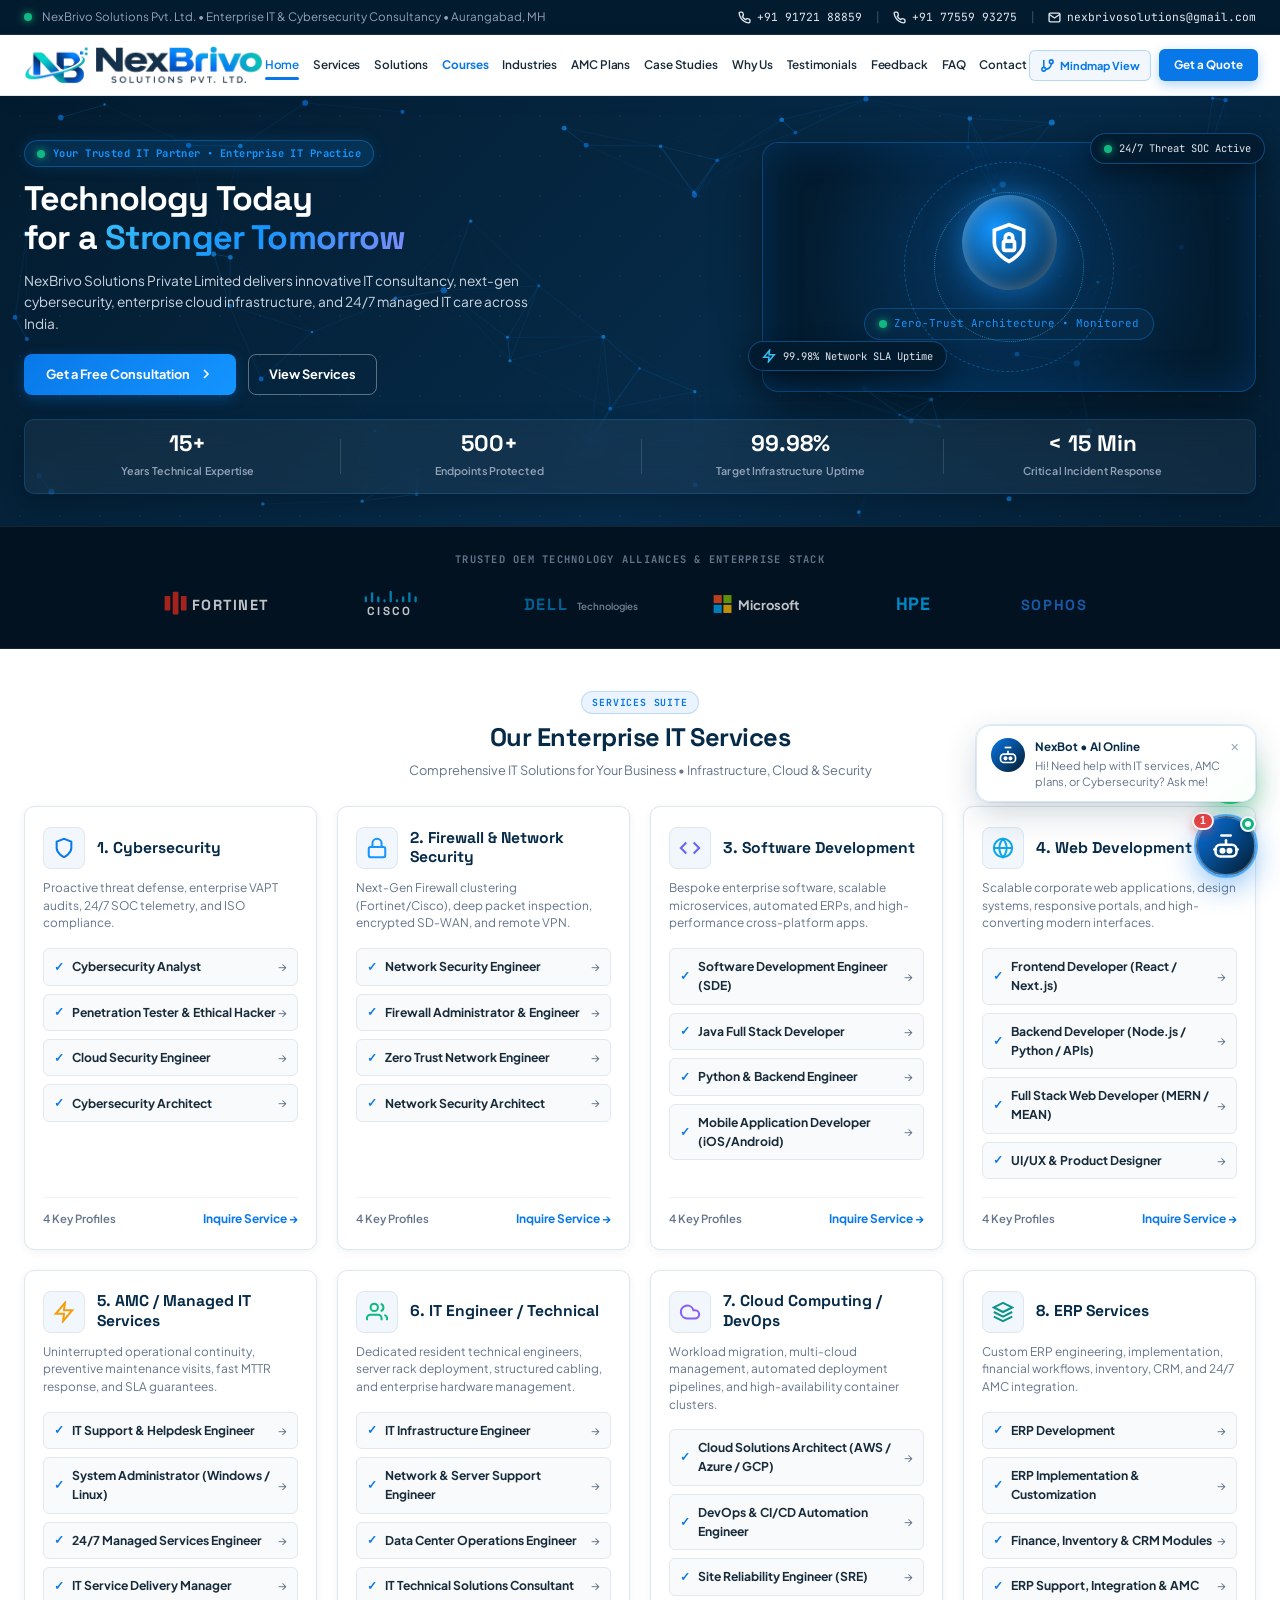
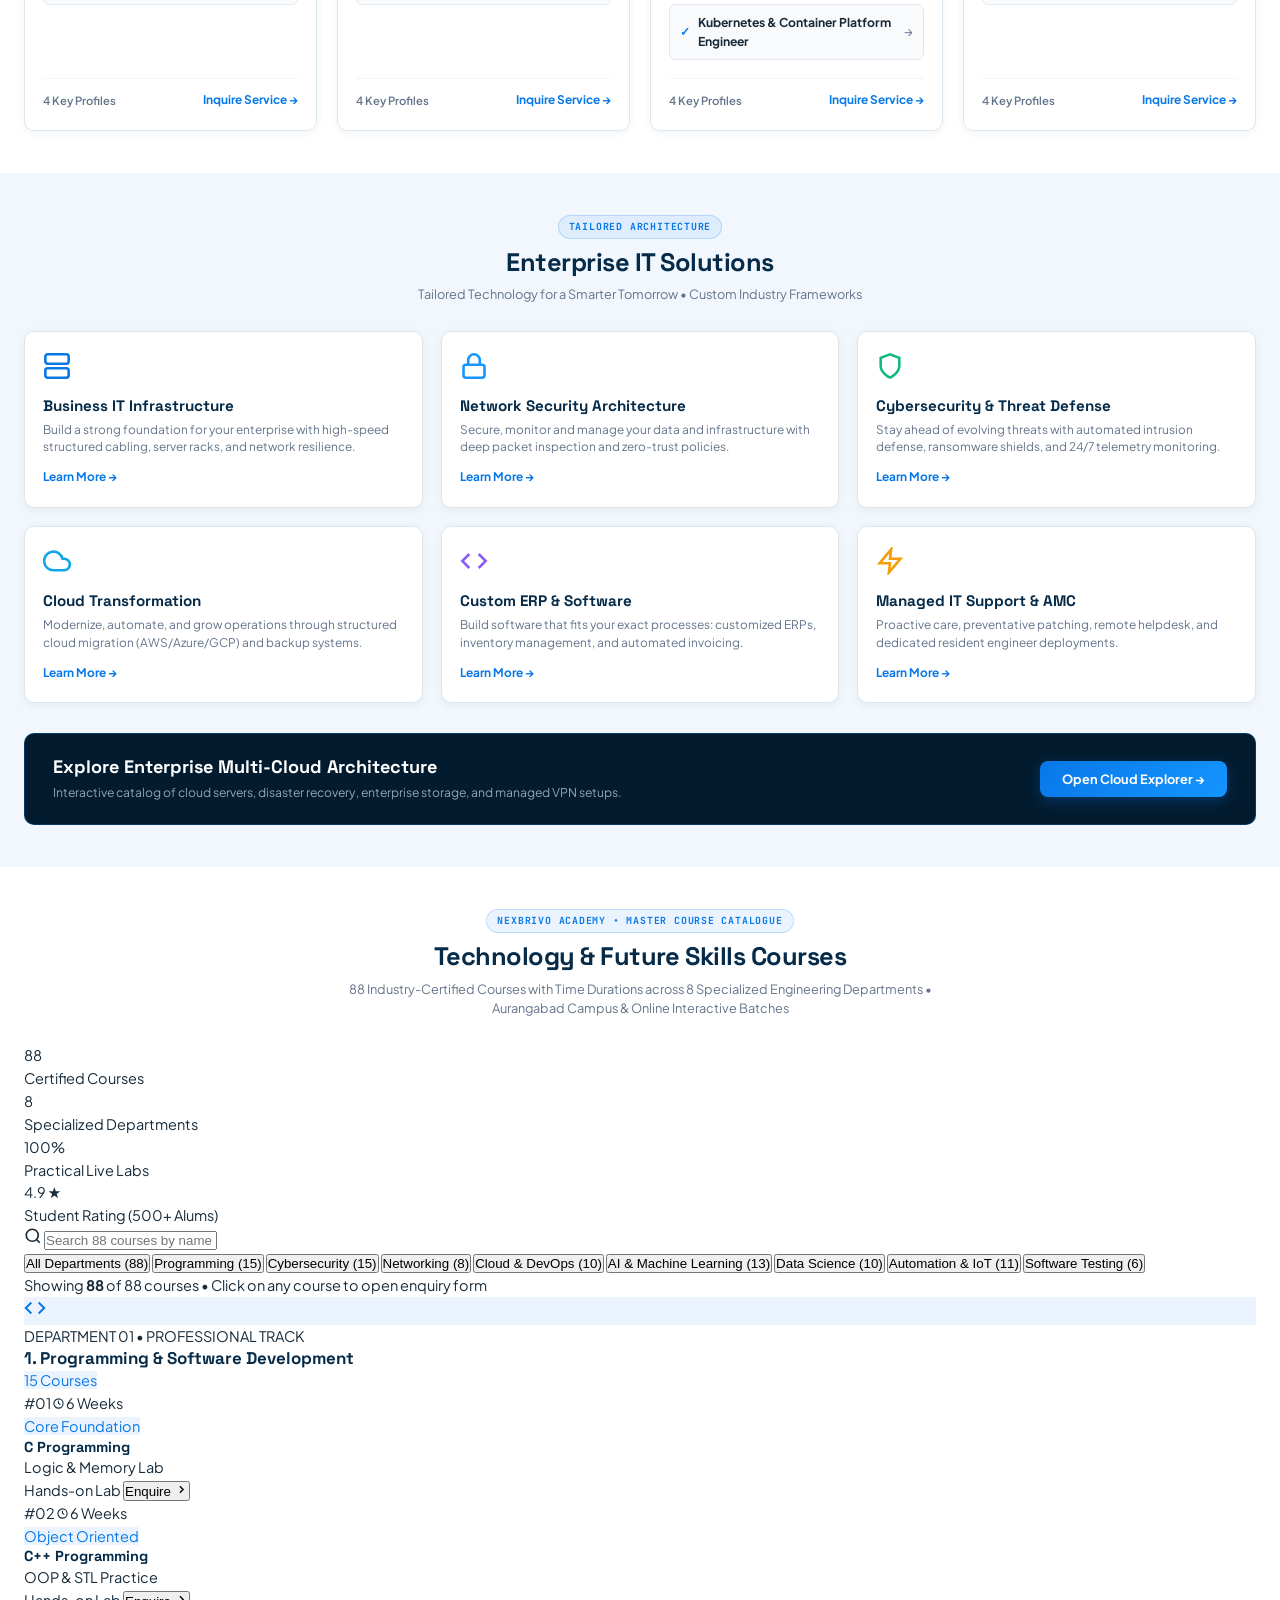
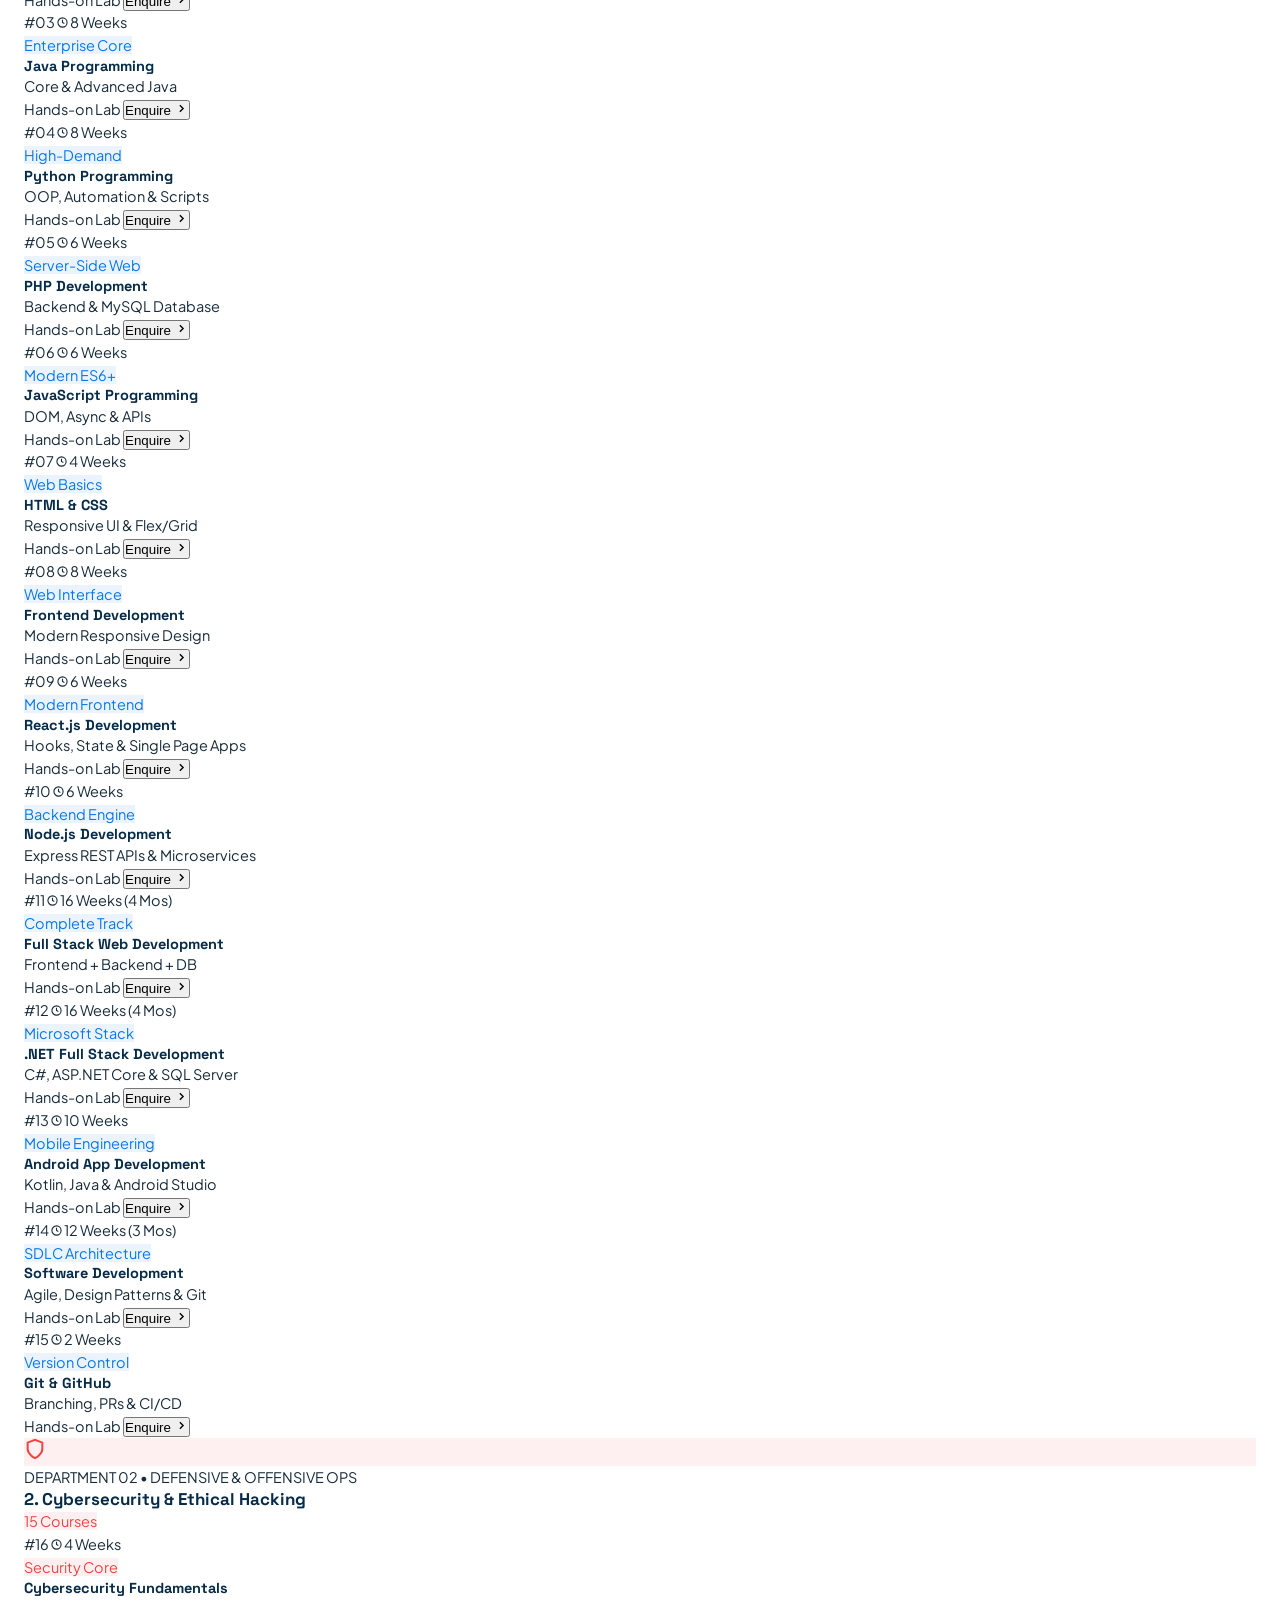
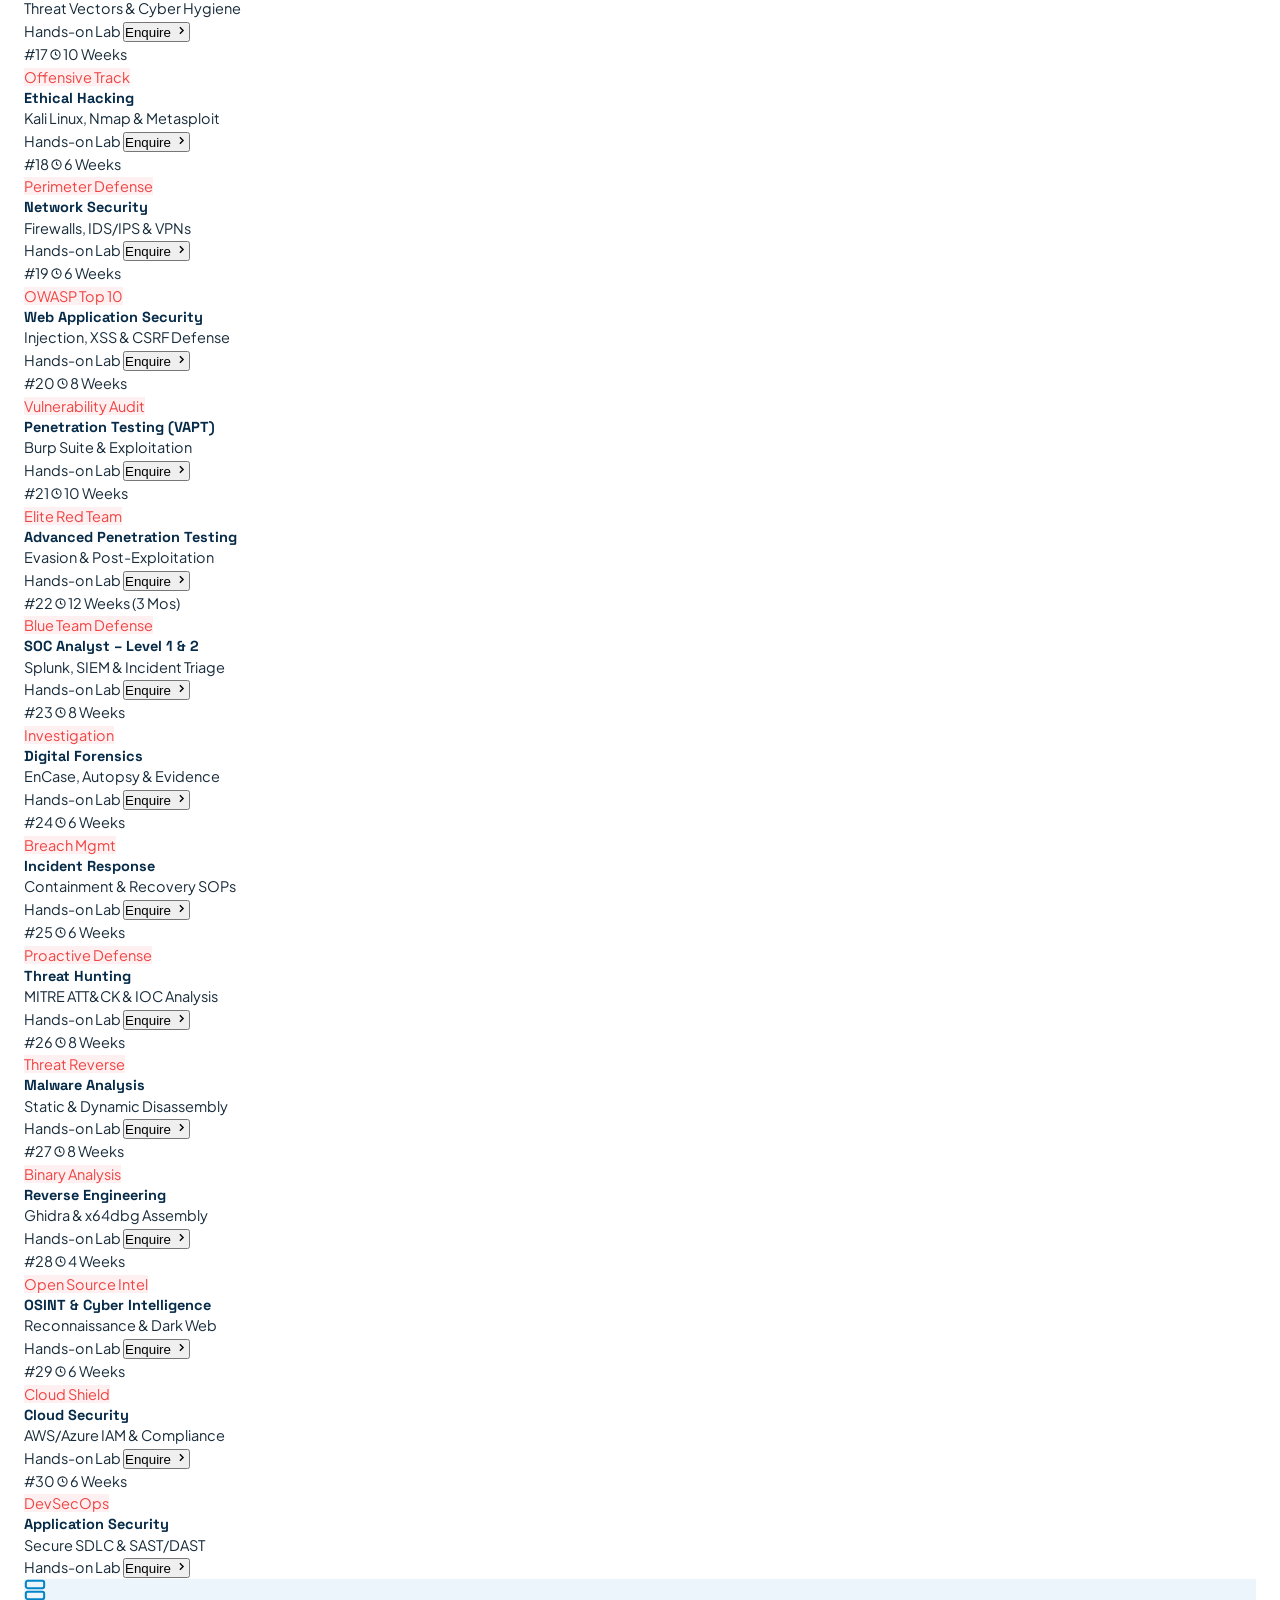
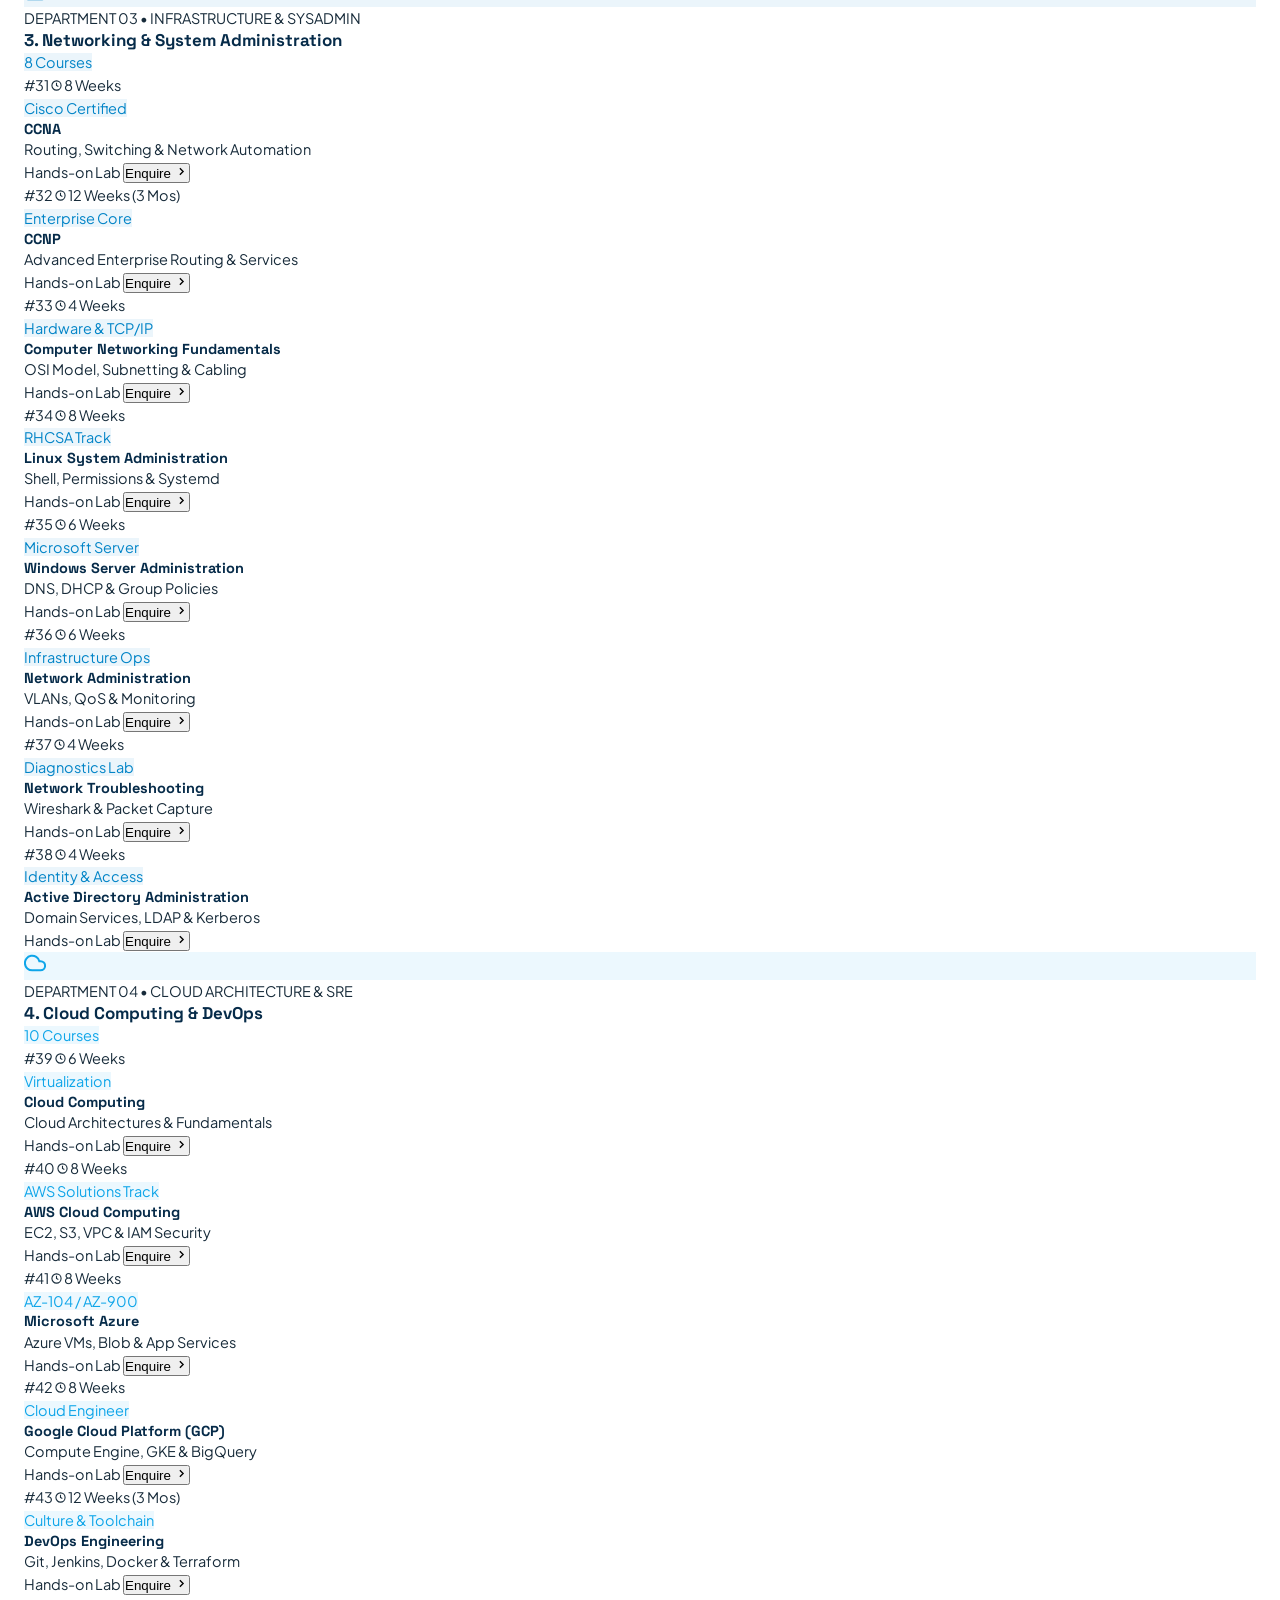
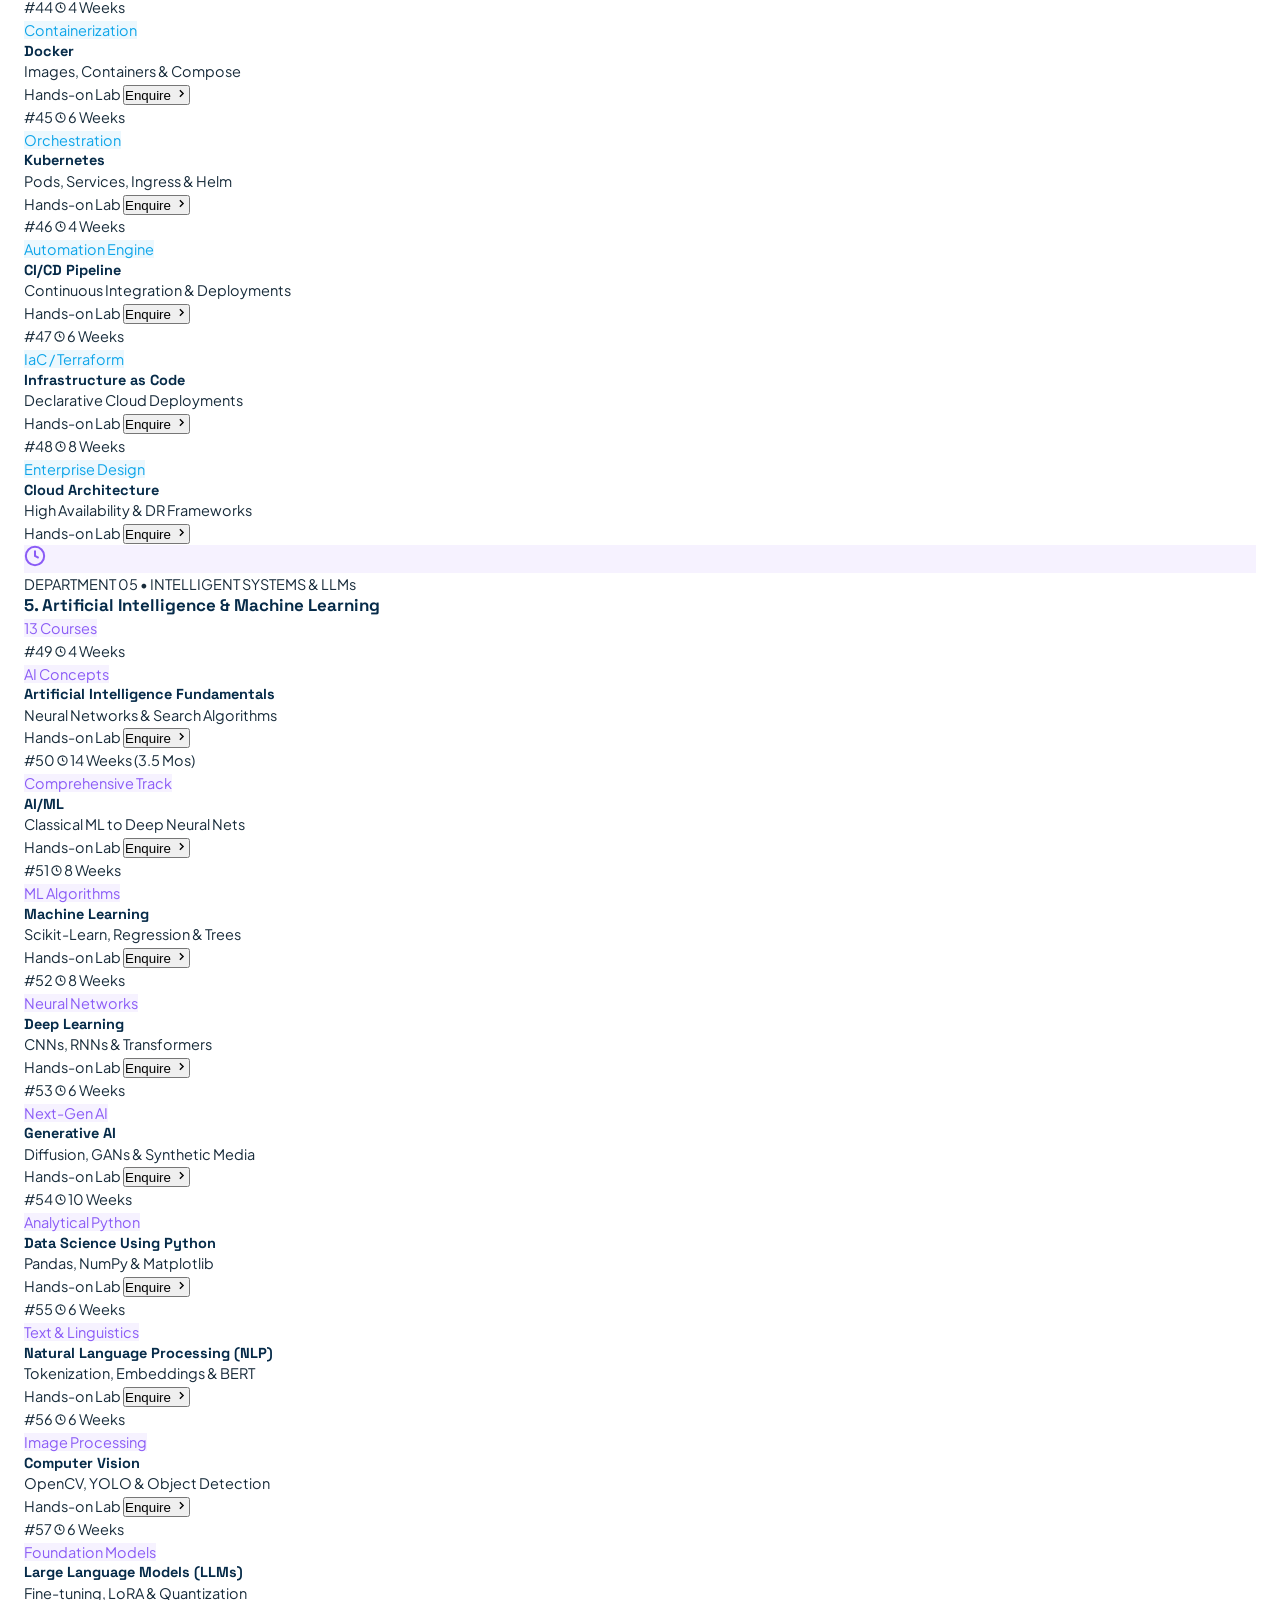
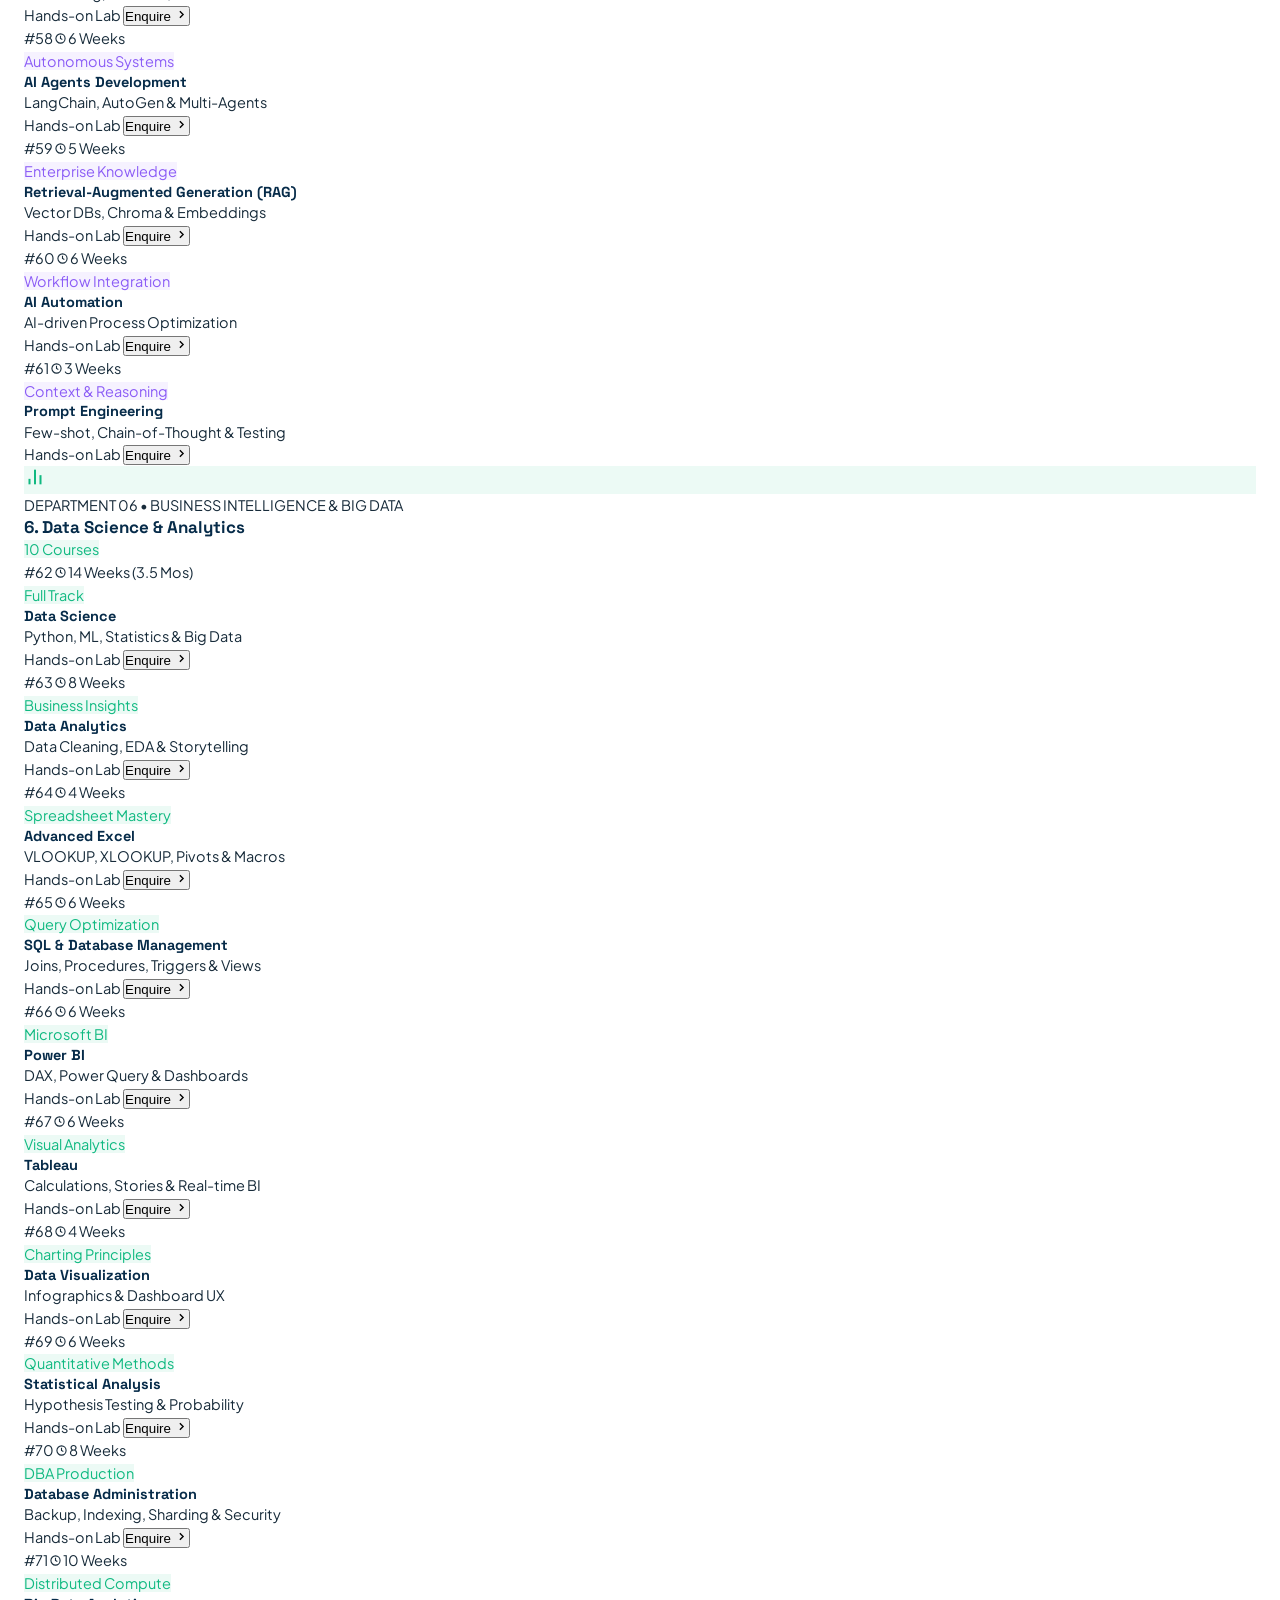
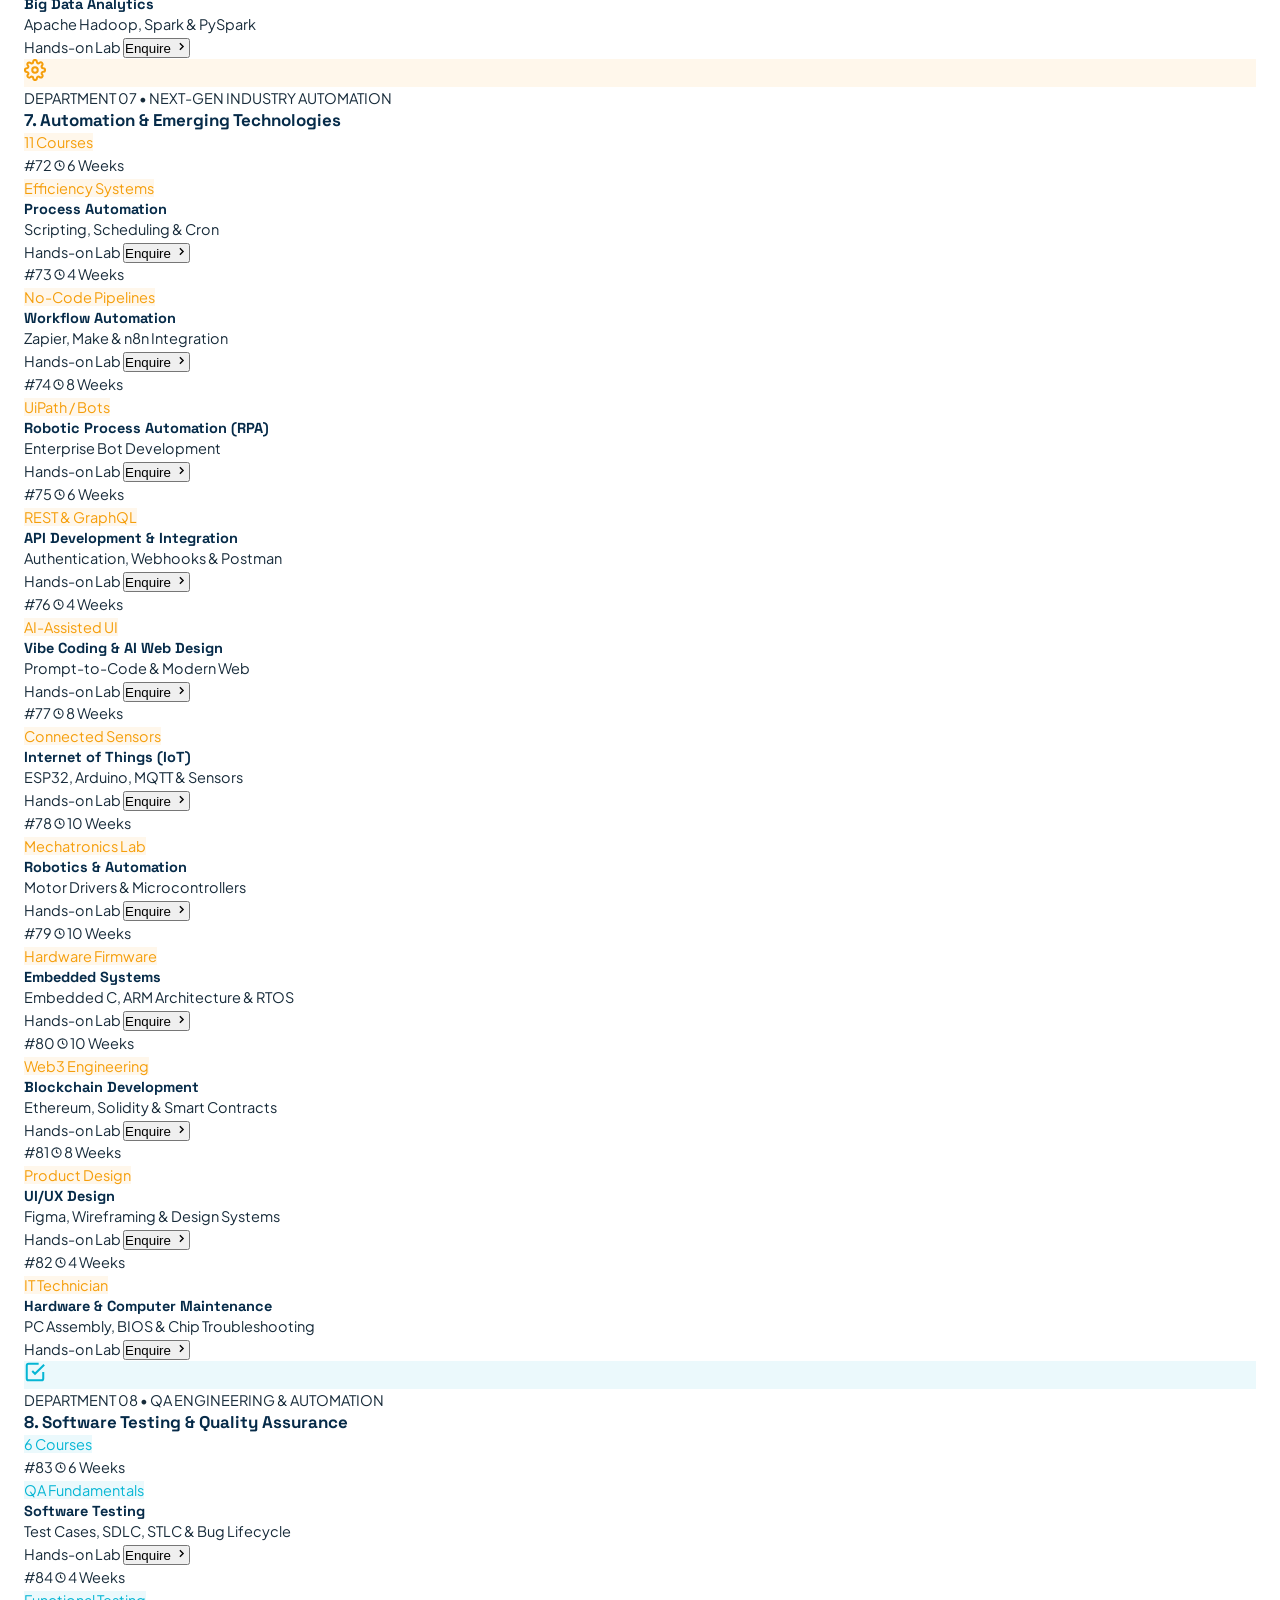
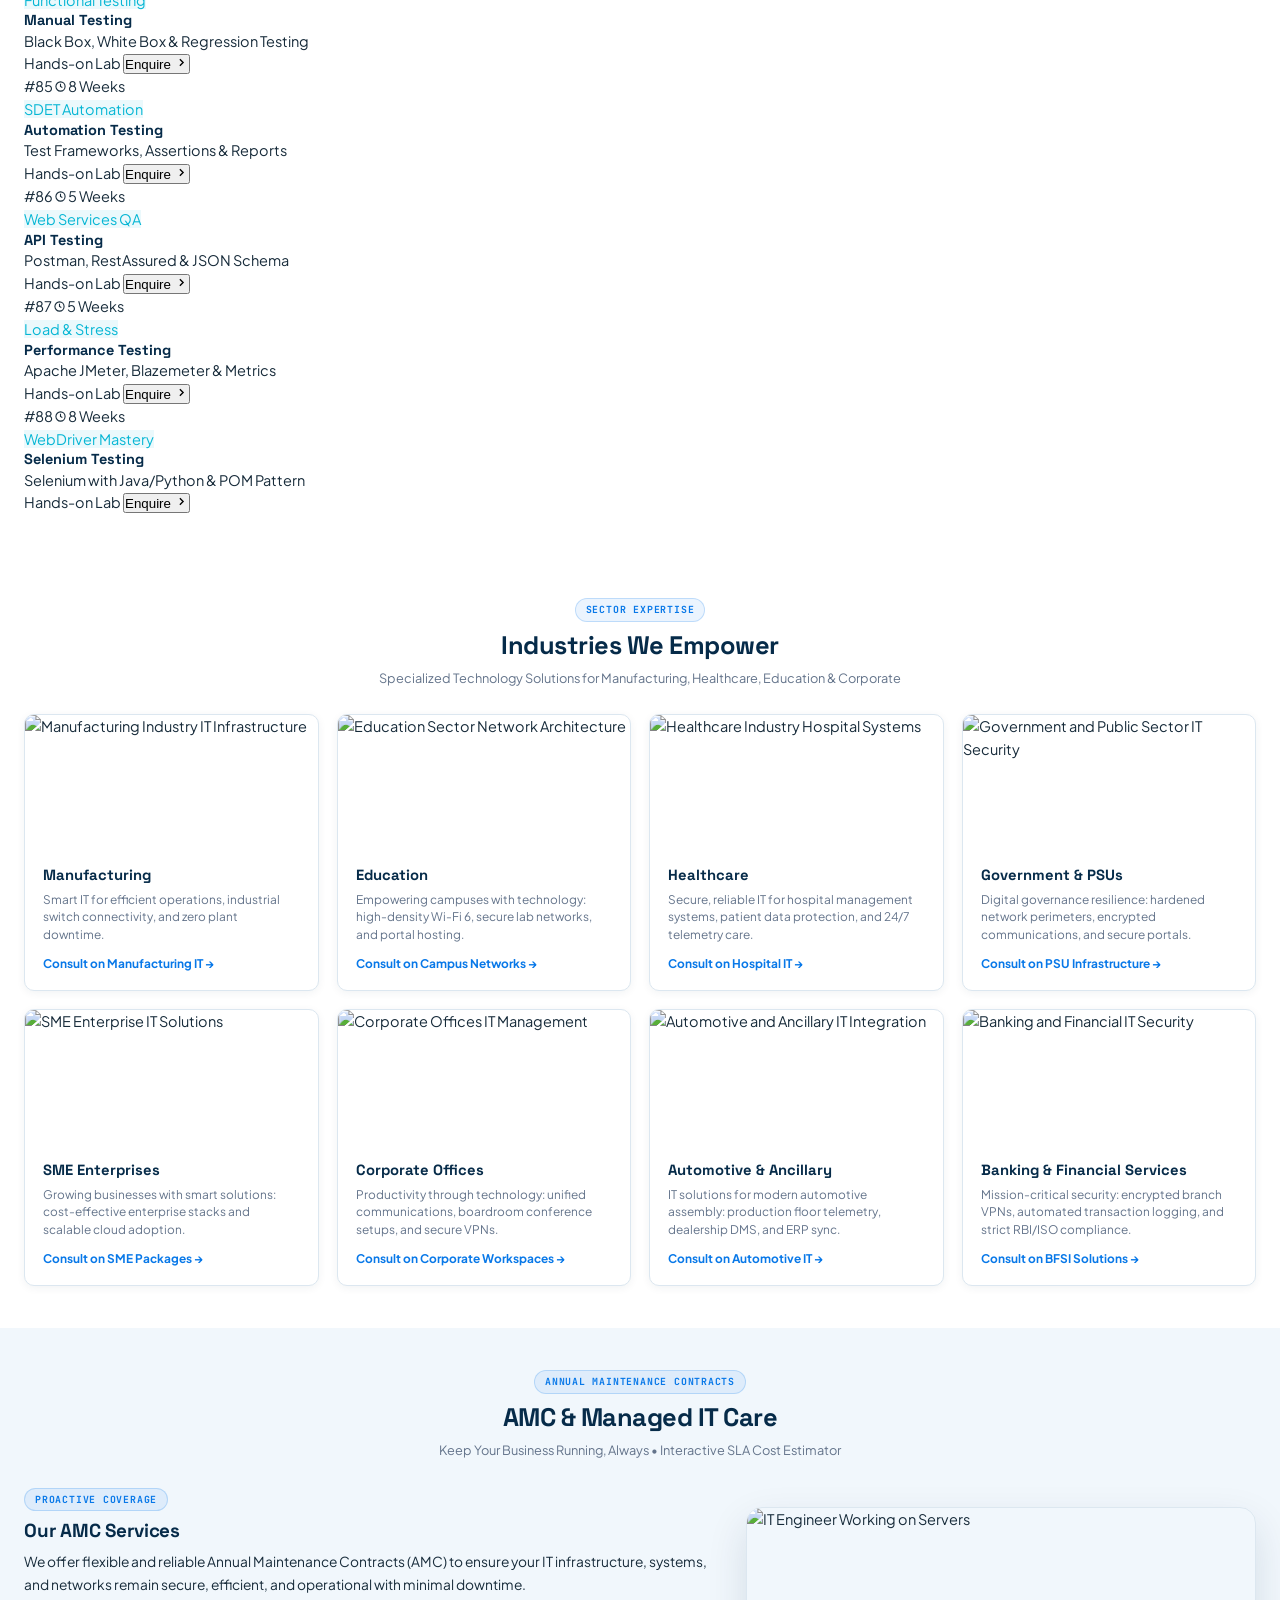
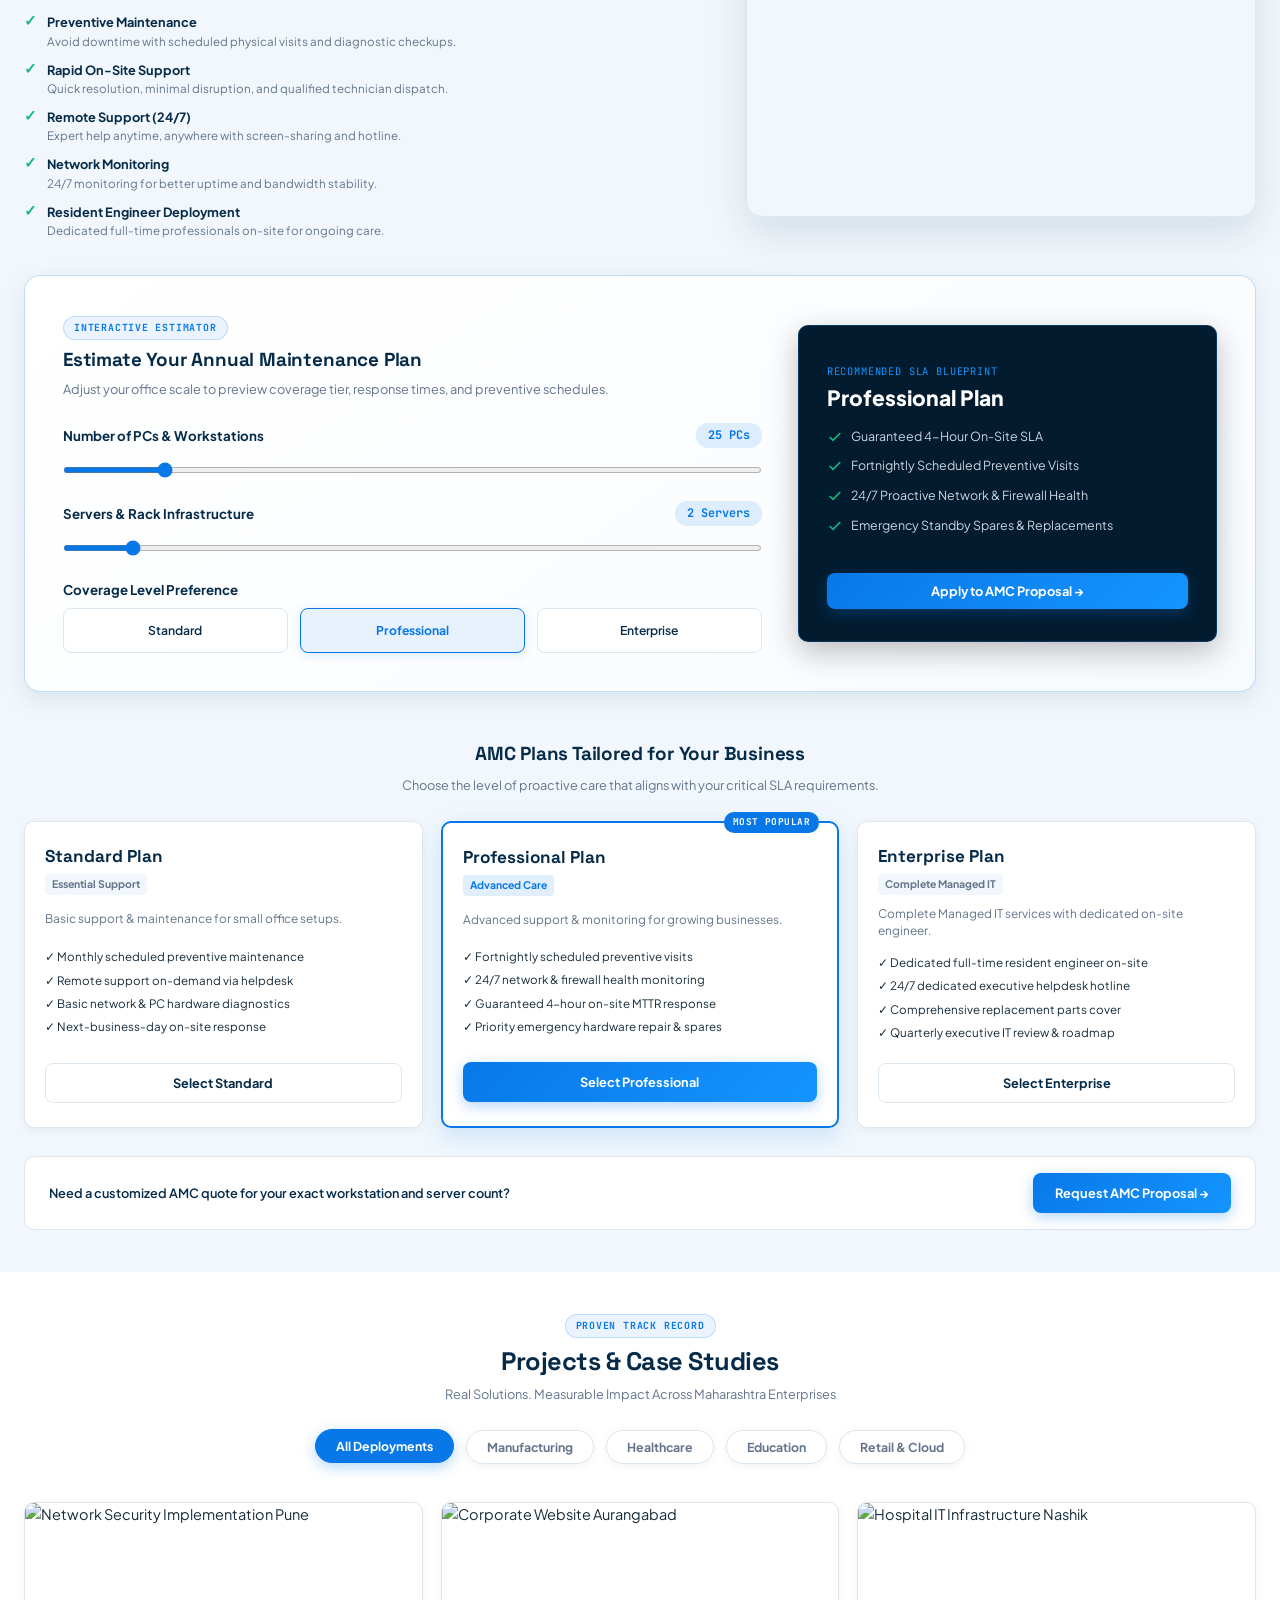
==== commit 55550f77: "Update index.html" ====
--- a/index.html
+++ b/index.html
@@ -738,165 +738,2084 @@
     </div>
   </section>
 
-  <!-- ========================================================================
-       SECTION 4B: NEXBRIVO ACADEMY & CERTIFICATION COURSES
-       (Based on Core Technology & Solutions Domains)
+    <!-- ========================================================================
+       SECTION 4B: NEXBRIVO ACADEMY & MASTER COURSE CATALOGUE (88 COURSES)
        ======================================================================== -->
-  <section class="section section-white" id="courses">
+  <section class="section section-white academy-catalog-section" id="courses">
     <div class="container">
       <div class="section-center-header">
-        <span class="section-tag-pill">NEXBRIVO ACADEMY &bull; INDUSTRIAL TRAINING</span>
-        <h2 class="section-heading">Industry-Driven Certification Courses</h2>
-        <p class="section-subtext">Learn directly from enterprise IT &amp; cybersecurity consultants. Hands-on hardware labs, live industrial projects, and guaranteed placement support.</p>
-      </div>
-
-      <div class="courses-grid-cards">
-        <!-- Course 1: Business IT Infrastructure -->
-        <div class="course-card-item" data-course="Enterprise IT Infrastructure &amp; Networking">
-          <div class="course-card-top-bar">
-            <div class="course-icon" style="color: var(--primary-blue);">
-              <svg width="26" height="26" viewBox="0 0 24 24" fill="none" stroke="currentColor" stroke-width="2.2"><rect x="2" y="2" width="20" height="8" rx="2" ry="2"></rect><rect x="2" y="14" width="20" height="8" rx="2" ry="2"></rect><line x1="6" y1="6" x2="6.01" y2="6"></line><line x1="6" y1="18" x2="6.01" y2="18"></line></svg>
-            </div>
-            <span class="course-duration-badge">2.5 Months &bull; Hardware Lab</span>
-          </div>
-          <span class="course-domain-pill">INFRASTRUCTURE &amp; NETWORKING</span>
-          <h3 class="course-title">Business IT Infrastructure &amp; Networking</h3>
-          <p class="course-desc">Master enterprise network cabling, Cisco routing &amp; switching, server rack deployment, and fiber optic testing with physical laboratory hardware.</p>
-          <ul class="course-curriculum-list">
-            <li>Structured Cabling &amp; Patch Panels (Cat6 / Fiber)</li>
-            <li>Cisco Router &amp; Switch CLI Configuration</li>
-            <li>Windows Server Active Directory &amp; DHCP/DNS</li>
-            <li>VLANs, Subnetting &amp; Enterprise Wi-Fi 6</li>
-          </ul>
-          <div class="course-card-footer">
-            <button type="button" class="btn-primary-action open-course-modal-btn" data-course="Enterprise IT Infrastructure & Networking" style="width: 100%; justify-content: center; border: none; cursor: pointer; padding: 10px;">
-              <span>Enquire for Course &rarr;</span>
-            </button>
-          </div>
-        </div>
-
-        <!-- Course 2: Network Security Architecture -->
-        <div class="course-card-item" data-course="Network Security Architecture &amp; Firewall">
-          <div class="course-card-top-bar">
-            <div class="course-icon" style="color: var(--bright-blue);">
-              <svg width="26" height="26" viewBox="0 0 24 24" fill="none" stroke="currentColor" stroke-width="2.2"><rect x="3" y="11" width="18" height="11" rx="2" ry="2"></rect><path d="M7 11V7a5 5 0 0 1 10 0v4"></path></svg>
-            </div>
-            <span class="course-duration-badge">2.5 Months &bull; Live UTM Lab</span>
-          </div>
-          <span class="course-domain-pill">PERIMETER DEFENSE</span>
-          <h3 class="course-title">Network Security Architecture &amp; Firewall</h3>
-          <p class="course-desc">Deep-dive into enterprise firewall configuration, deep packet inspection, zero-trust network access, and VPN architectures using live FortiGate &amp; Sophos hardware.</p>
-          <ul class="course-curriculum-list">
-            <li>Fortinet FortiGate &amp; Sophos UTM Firewalls</li>
-            <li>Deep Packet Inspection &amp; SSL Decryption</li>
-            <li>Intrusion Prevention (IPS/IDS) &amp; Web Filtering</li>
-            <li>Site-to-Site &amp; Remote SSL-VPN Zero-Trust</li>
-          </ul>
-          <div class="course-card-footer">
-            <button type="button" class="btn-primary-action open-course-modal-btn" data-course="Network Security Architecture & Firewall" style="width: 100%; justify-content: center; border: none; cursor: pointer; padding: 10px;">
-              <span>Enquire for Course &rarr;</span>
-            </button>
-          </div>
-        </div>
-
-        <!-- Course 3: Cybersecurity & Threat Defense -->
-        <div class="course-card-item" data-course="Cybersecurity &amp; Threat Defense">
-          <div class="course-card-top-bar">
-            <div class="course-icon" style="color: #10B981;">
-              <svg width="26" height="26" viewBox="0 0 24 24" fill="none" stroke="currentColor" stroke-width="2.2"><path d="M12 22s8-4 8-10V5l-8-3-8 3v7c0 6 8 10 8 10z"></path></svg>
-            </div>
-            <span class="course-duration-badge">3.5 Months &bull; Cyber Range</span>
-          </div>
-          <span class="course-domain-pill">ETHICAL HACKING &amp; SOC</span>
-          <h3 class="course-title">Cybersecurity &amp; Threat Defense (VAPT &amp; SOC)</h3>
-          <p class="course-desc">Hands-on ethical hacking, vulnerability assessment (VAPT), security operations center (SOC) telemetry, and ransomware defense aligned with CEH &amp; SOC Analyst roles.</p>
-          <ul class="course-curriculum-list">
-            <li>Ethical Hacking &amp; Kali Linux Pen-testing</li>
-            <li>Nessus Vulnerability Scanning &amp; Burp Suite</li>
-            <li>OWASP Top 10 Web Security Vulnerabilities</li>
-            <li>SIEM SOC Telemetry &amp; Incident Response</li>
-          </ul>
-          <div class="course-card-footer">
-            <button type="button" class="btn-primary-action open-course-modal-btn" data-course="Cybersecurity & Threat Defense" style="width: 100%; justify-content: center; border: none; cursor: pointer; padding: 10px;">
-              <span>Enquire for Course &rarr;</span>
-            </button>
-          </div>
-        </div>
-
-        <!-- Course 4: Cloud Transformation -->
-        <div class="course-card-item" data-course="Cloud Transformation &amp; DevOps Architecture">
-          <div class="course-card-top-bar">
-            <div class="course-icon" style="color: #0EA5E9;">
-              <svg width="26" height="26" viewBox="0 0 24 24" fill="none" stroke="currentColor" stroke-width="2.2"><path d="M18 10h-1.26A8 8 0 1 0 9 20h9a5 5 0 0 0 0-10z"></path></svg>
-            </div>
-            <span class="course-duration-badge">3 Months &bull; Cloud Sandbox</span>
-          </div>
-          <span class="course-domain-pill">AWS / AZURE / DEVOPS</span>
-          <h3 class="course-title">Cloud Transformation &amp; DevOps</h3>
-          <p class="course-desc">Learn enterprise cloud migration, scalable multi-cloud infrastructure (AWS &amp; Azure), containerization with Docker, and automated CI/CD deployment pipelines.</p>
-          <ul class="course-curriculum-list">
-            <li>AWS Cloud Architecture (EC2, S3, VPC, IAM)</li>
-            <li>Microsoft Azure Cloud Infrastructure &amp; VMs</li>
-            <li>Docker Containers &amp; Kubernetes Fundamentals</li>
-            <li>CI/CD Automation Pipelines with GitHub Actions</li>
-          </ul>
-          <div class="course-card-footer">
-            <button type="button" class="btn-primary-action open-course-modal-btn" data-course="Cloud Transformation & DevOps Architecture" style="width: 100%; justify-content: center; border: none; cursor: pointer; padding: 10px;">
-              <span>Enquire for Course &rarr;</span>
-            </button>
-          </div>
-        </div>
-
-        <!-- Course 5: Custom ERP & Software -->
-        <div class="course-card-item" data-course="Custom ERP &amp; Software Development">
-          <div class="course-card-top-bar">
-            <div class="course-icon" style="color: #8B5CF6;">
-              <svg width="26" height="26" viewBox="0 0 24 24" fill="none" stroke="currentColor" stroke-width="2.2"><polyline points="16 18 22 12 16 6"></polyline><polyline points="8 6 2 12 8 18"></polyline></svg>
-            </div>
-            <span class="course-duration-badge">4 Months &bull; Live Projects</span>
-          </div>
-          <span class="course-domain-pill">FULL STACK &amp; ERP</span>
-          <h3 class="course-title">Custom ERP &amp; Software Development</h3>
-          <p class="course-desc">Build real-world enterprise software, customized ERP modules, inventory management systems, and scalable REST APIs with modern web technology stacks.</p>
-          <ul class="course-curriculum-list">
-            <li>Full Stack Web Architecture (Node.js &amp; Python)</li>
-            <li>Modern Frontend Frameworks &amp; Interactive UI</li>
-            <li>PostgreSQL &amp; Enterprise Database Modeling</li>
-            <li>ERP Invoicing, GST Modules &amp; Auth Security</li>
-          </ul>
-          <div class="course-card-footer">
-            <button type="button" class="btn-primary-action open-course-modal-btn" data-course="Custom ERP & Software Development" style="width: 100%; justify-content: center; border: none; cursor: pointer; padding: 10px;">
-              <span>Enquire for Course &rarr;</span>
-            </button>
-          </div>
-        </div>
-
-        <!-- Course 6: Managed IT Support & AMC -->
-        <div class="course-card-item" data-course="Managed IT Support &amp; AMC Administration">
-          <div class="course-card-top-bar">
-            <div class="course-icon" style="color: #F59E0B;">
-              <svg width="26" height="26" viewBox="0 0 24 24" fill="none" stroke="currentColor" stroke-width="2.2"><polygon points="13 2 3 14 12 14 11 22 21 10 12 10 13 2"></polygon></svg>
-            </div>
-            <span class="course-duration-badge">2 Months &bull; Corporate Ready</span>
-          </div>
-          <span class="course-domain-pill">SYSTEM ADMIN &amp; SUPPORT</span>
-          <h3 class="course-title">Managed IT Support &amp; AMC Operations</h3>
-          <p class="course-desc">Job-oriented training for desktop engineering, corporate IT support, server health monitoring, automated backups, and SLA-driven corporate AMC service operations.</p>
-          <ul class="course-curriculum-list">
-            <li>Hardware Diagnostics &amp; OS Deployment</li>
-            <li>Remote Helpdesk Tools &amp; Ticket Management</li>
-            <li>Enterprise Backup, NAS &amp; Disaster Recovery</li>
-            <li>Preventative Maintenance &amp; ITIL SLA Practices</li>
-          </ul>
-          <div class="course-card-footer">
-            <button type="button" class="btn-primary-action open-course-modal-btn" data-course="Managed IT Support & AMC Administration" style="width: 100%; justify-content: center; border: none; cursor: pointer; padding: 10px;">
-              <span>Enquire for Course &rarr;</span>
-            </button>
-          </div>
-        </div>
-      </div>
-    </div>
-  </section>
+        <span class="section-tag-pill">NEXBRIVO ACADEMY &bull; MASTER COURSE CATALOGUE</span>
+        <h2 class="section-heading">Technology &amp; Future Skills Courses</h2>
+        <p class="section-subtext">88 Industry-Certified Courses with Time Durations across 8 Specialized Engineering Departments &bull; Aurangabad Campus &amp; Online Interactive Batches</p>
+      </div>
+
+      <!-- Academy Summary Metric Bar -->
+      <div class="academy-summary-stats-bar">
+        <div class="asb-item">
+          <div class="asb-num">88</div>
+          <div class="asb-lbl">Certified Courses</div>
+        </div>
+        <div class="asb-item">
+          <div class="asb-num">8</div>
+          <div class="asb-lbl">Specialized Departments</div>
+        </div>
+        <div class="asb-item">
+          <div class="asb-num">100%</div>
+          <div class="asb-lbl">Practical Live Labs</div>
+        </div>
+        <div class="asb-item">
+          <div class="asb-num">4.9 ★</div>
+          <div class="asb-lbl">Student Rating (500+ Alums)</div>
+        </div>
+      </div>
+
+      <!-- Live Search & Department Filter Navigation -->
+      <div class="catalog-controls-card">
+        <div class="catalog-search-wrapper">
+          <svg class="search-icon" width="18" height="18" viewBox="0 0 24 24" fill="none" stroke="currentColor" stroke-width="2.2"><circle cx="11" cy="11" r="8"></circle><line x1="21" y1="21" x2="16.65" y2="16.65"></line></svg>
+          <input type="text" id="courseSearchInput" class="course-search-field" placeholder="Search 88 courses by name or duration (e.g. Python, Ethical Hacking, CCNA, 6 Weeks, 8 Weeks...)" autocomplete="off">
+          <button type="button" id="clearCourseSearchBtn" class="clear-search-btn" title="Clear Search" aria-label="Clear Search" style="display: none;">&times;</button>
+        </div>
+
+        <div class="catalog-filter-scroll">
+          <div class="catalog-filter-pills" id="catalogFilterPills">
+            <button type="button" class="dept-filter-pill active" data-dept="all">All Departments (88)</button>
+            <button type="button" class="dept-filter-pill" data-dept="dept-1">Programming (15)</button>
+            <button type="button" class="dept-filter-pill" data-dept="dept-2">Cybersecurity (15)</button>
+            <button type="button" class="dept-filter-pill" data-dept="dept-3">Networking (8)</button>
+            <button type="button" class="dept-filter-pill" data-dept="dept-4">Cloud &amp; DevOps (10)</button>
+            <button type="button" class="dept-filter-pill" data-dept="dept-5">AI &amp; Machine Learning (13)</button>
+            <button type="button" class="dept-filter-pill" data-dept="dept-6">Data Science (10)</button>
+            <button type="button" class="dept-filter-pill" data-dept="dept-7">Automation &amp; IoT (11)</button>
+            <button type="button" class="dept-filter-pill" data-dept="dept-8">Software Testing (6)</button>
+          </div>
+        </div>
+
+        <div class="catalog-live-counter">
+          <span>Showing <strong id="courseCountDisplay">88</strong> of 88 courses</span>
+          <span class="clc-hint">&bull; Click on any course to open enquiry form</span>
+        </div>
+      </div>
+
+      <!-- No Courses Found Box -->
+      <div id="noCoursesFoundBox" class="no-courses-notice" style="display: none;">
+        <svg width="36" height="36" viewBox="0 0 24 24" fill="none" stroke="currentColor" stroke-width="1.8"><circle cx="11" cy="11" r="8"></circle><line x1="21" y1="21" x2="16.65" y2="16.65"></line><line x1="8" y1="11" x2="14" y2="11"></line></svg>
+        <h4>No courses found matching your query</h4>
+        <p>Try searching for a different keyword or explore all departments.</p>
+        <button type="button" class="btn-primary-action" id="resetCourseSearchBtn" style="margin-top: 10px; border: none; cursor: pointer; padding: 8px 18px;">Show All 88 Courses &rarr;</button>
+      </div>
+
+      <!-- 8 Department Blocks Wrapper -->
+      <div class="all-departments-wrapper" id="allDepartmentsWrapper">
+        <!-- Department: 1. Programming & Software Development -->
+        <div class="dept-block" id="dept-1" data-dept-id="dept-1">
+          <div class="dept-header-card">
+            <div class="dhc-left">
+              <div class="dhc-icon-badge" style="color: #0878E8; background: #0878E814;">
+                <svg width="22" height="22" viewBox="0 0 24 24" fill="none" stroke="currentColor" stroke-width="2.2"><polyline points="16 18 22 12 16 6"></polyline><polyline points="8 6 2 12 8 18"></polyline></svg>
+              </div>
+              <div>
+                <span class="dhc-sub">DEPARTMENT 01 • PROFESSIONAL TRACK</span>
+                <h3 class="dhc-title">1. Programming & Software Development</h3>
+              </div>
+            </div>
+            <div class="dhc-right">
+              <span class="dhc-badge" style="color: #0878E8; border-color: #0878E840; background: #0878E814;">15 Courses</span>
+            </div>
+          </div>
+
+          <div class="dept-courses-grid">
+            <div class="academy-course-card open-course-modal-btn" data-course="C Programming" data-duration="6 Weeks" data-dept="dept-1" title="Click to enquire for C Programming (6 Weeks)">
+              <div class="acc-top">
+                <div class="acc-top-left">
+                  <span class="acc-index">#01</span>
+                  <span class="acc-duration-badge" title="Course Duration: 6 Weeks">
+                    <svg width="11" height="11" viewBox="0 0 24 24" fill="none" stroke="currentColor" stroke-width="2.4"><circle cx="12" cy="12" r="10"></circle><polyline points="12 6 12 12 16 14"></polyline></svg>
+                    <span>6 Weeks</span>
+                  </span>
+                </div>
+                <span class="acc-tag" style="color: #0878E8; background: #0878E814;">Core Foundation</span>
+              </div>
+              <h4 class="acc-title">C Programming</h4>
+              <p class="acc-desc">Logic & Memory Lab</p>
+              <div class="acc-footer">
+                <span class="acc-lab-pill">Hands-on Lab</span>
+                <button type="button" class="acc-enquire-btn" aria-label="Enquire for C Programming">
+                  <span>Enquire</span>
+                  <svg width="13" height="13" viewBox="0 0 24 24" fill="none" stroke="currentColor" stroke-width="2.5"><polyline points="9 18 15 12 9 6"></polyline></svg>
+                </button>
+              </div>
+            </div>
+            <div class="academy-course-card open-course-modal-btn" data-course="C++ Programming" data-duration="6 Weeks" data-dept="dept-1" title="Click to enquire for C++ Programming (6 Weeks)">
+              <div class="acc-top">
+                <div class="acc-top-left">
+                  <span class="acc-index">#02</span>
+                  <span class="acc-duration-badge" title="Course Duration: 6 Weeks">
+                    <svg width="11" height="11" viewBox="0 0 24 24" fill="none" stroke="currentColor" stroke-width="2.4"><circle cx="12" cy="12" r="10"></circle><polyline points="12 6 12 12 16 14"></polyline></svg>
+                    <span>6 Weeks</span>
+                  </span>
+                </div>
+                <span class="acc-tag" style="color: #0878E8; background: #0878E814;">Object Oriented</span>
+              </div>
+              <h4 class="acc-title">C++ Programming</h4>
+              <p class="acc-desc">OOP & STL Practice</p>
+              <div class="acc-footer">
+                <span class="acc-lab-pill">Hands-on Lab</span>
+                <button type="button" class="acc-enquire-btn" aria-label="Enquire for C++ Programming">
+                  <span>Enquire</span>
+                  <svg width="13" height="13" viewBox="0 0 24 24" fill="none" stroke="currentColor" stroke-width="2.5"><polyline points="9 18 15 12 9 6"></polyline></svg>
+                </button>
+              </div>
+            </div>
+            <div class="academy-course-card open-course-modal-btn" data-course="Java Programming" data-duration="8 Weeks" data-dept="dept-1" title="Click to enquire for Java Programming (8 Weeks)">
+              <div class="acc-top">
+                <div class="acc-top-left">
+                  <span class="acc-index">#03</span>
+                  <span class="acc-duration-badge" title="Course Duration: 8 Weeks">
+                    <svg width="11" height="11" viewBox="0 0 24 24" fill="none" stroke="currentColor" stroke-width="2.4"><circle cx="12" cy="12" r="10"></circle><polyline points="12 6 12 12 16 14"></polyline></svg>
+                    <span>8 Weeks</span>
+                  </span>
+                </div>
+                <span class="acc-tag" style="color: #0878E8; background: #0878E814;">Enterprise Core</span>
+              </div>
+              <h4 class="acc-title">Java Programming</h4>
+              <p class="acc-desc">Core & Advanced Java</p>
+              <div class="acc-footer">
+                <span class="acc-lab-pill">Hands-on Lab</span>
+                <button type="button" class="acc-enquire-btn" aria-label="Enquire for Java Programming">
+                  <span>Enquire</span>
+                  <svg width="13" height="13" viewBox="0 0 24 24" fill="none" stroke="currentColor" stroke-width="2.5"><polyline points="9 18 15 12 9 6"></polyline></svg>
+                </button>
+              </div>
+            </div>
+            <div class="academy-course-card open-course-modal-btn" data-course="Python Programming" data-duration="8 Weeks" data-dept="dept-1" title="Click to enquire for Python Programming (8 Weeks)">
+              <div class="acc-top">
+                <div class="acc-top-left">
+                  <span class="acc-index">#04</span>
+                  <span class="acc-duration-badge" title="Course Duration: 8 Weeks">
+                    <svg width="11" height="11" viewBox="0 0 24 24" fill="none" stroke="currentColor" stroke-width="2.4"><circle cx="12" cy="12" r="10"></circle><polyline points="12 6 12 12 16 14"></polyline></svg>
+                    <span>8 Weeks</span>
+                  </span>
+                </div>
+                <span class="acc-tag" style="color: #0878E8; background: #0878E814;">High-Demand</span>
+              </div>
+              <h4 class="acc-title">Python Programming</h4>
+              <p class="acc-desc">OOP, Automation & Scripts</p>
+              <div class="acc-footer">
+                <span class="acc-lab-pill">Hands-on Lab</span>
+                <button type="button" class="acc-enquire-btn" aria-label="Enquire for Python Programming">
+                  <span>Enquire</span>
+                  <svg width="13" height="13" viewBox="0 0 24 24" fill="none" stroke="currentColor" stroke-width="2.5"><polyline points="9 18 15 12 9 6"></polyline></svg>
+                </button>
+              </div>
+            </div>
+            <div class="academy-course-card open-course-modal-btn" data-course="PHP Development" data-duration="6 Weeks" data-dept="dept-1" title="Click to enquire for PHP Development (6 Weeks)">
+              <div class="acc-top">
+                <div class="acc-top-left">
+                  <span class="acc-index">#05</span>
+                  <span class="acc-duration-badge" title="Course Duration: 6 Weeks">
+                    <svg width="11" height="11" viewBox="0 0 24 24" fill="none" stroke="currentColor" stroke-width="2.4"><circle cx="12" cy="12" r="10"></circle><polyline points="12 6 12 12 16 14"></polyline></svg>
+                    <span>6 Weeks</span>
+                  </span>
+                </div>
+                <span class="acc-tag" style="color: #0878E8; background: #0878E814;">Server-Side Web</span>
+              </div>
+              <h4 class="acc-title">PHP Development</h4>
+              <p class="acc-desc">Backend & MySQL Database</p>
+              <div class="acc-footer">
+                <span class="acc-lab-pill">Hands-on Lab</span>
+                <button type="button" class="acc-enquire-btn" aria-label="Enquire for PHP Development">
+                  <span>Enquire</span>
+                  <svg width="13" height="13" viewBox="0 0 24 24" fill="none" stroke="currentColor" stroke-width="2.5"><polyline points="9 18 15 12 9 6"></polyline></svg>
+                </button>
+              </div>
+            </div>
+            <div class="academy-course-card open-course-modal-btn" data-course="JavaScript Programming" data-duration="6 Weeks" data-dept="dept-1" title="Click to enquire for JavaScript Programming (6 Weeks)">
+              <div class="acc-top">
+                <div class="acc-top-left">
+                  <span class="acc-index">#06</span>
+                  <span class="acc-duration-badge" title="Course Duration: 6 Weeks">
+                    <svg width="11" height="11" viewBox="0 0 24 24" fill="none" stroke="currentColor" stroke-width="2.4"><circle cx="12" cy="12" r="10"></circle><polyline points="12 6 12 12 16 14"></polyline></svg>
+                    <span>6 Weeks</span>
+                  </span>
+                </div>
+                <span class="acc-tag" style="color: #0878E8; background: #0878E814;">Modern ES6+</span>
+              </div>
+              <h4 class="acc-title">JavaScript Programming</h4>
+              <p class="acc-desc">DOM, Async & APIs</p>
+              <div class="acc-footer">
+                <span class="acc-lab-pill">Hands-on Lab</span>
+                <button type="button" class="acc-enquire-btn" aria-label="Enquire for JavaScript Programming">
+                  <span>Enquire</span>
+                  <svg width="13" height="13" viewBox="0 0 24 24" fill="none" stroke="currentColor" stroke-width="2.5"><polyline points="9 18 15 12 9 6"></polyline></svg>
+                </button>
+              </div>
+            </div>
+            <div class="academy-course-card open-course-modal-btn" data-course="HTML & CSS" data-duration="4 Weeks" data-dept="dept-1" title="Click to enquire for HTML & CSS (4 Weeks)">
+              <div class="acc-top">
+                <div class="acc-top-left">
+                  <span class="acc-index">#07</span>
+                  <span class="acc-duration-badge" title="Course Duration: 4 Weeks">
+                    <svg width="11" height="11" viewBox="0 0 24 24" fill="none" stroke="currentColor" stroke-width="2.4"><circle cx="12" cy="12" r="10"></circle><polyline points="12 6 12 12 16 14"></polyline></svg>
+                    <span>4 Weeks</span>
+                  </span>
+                </div>
+                <span class="acc-tag" style="color: #0878E8; background: #0878E814;">Web Basics</span>
+              </div>
+              <h4 class="acc-title">HTML & CSS</h4>
+              <p class="acc-desc">Responsive UI & Flex/Grid</p>
+              <div class="acc-footer">
+                <span class="acc-lab-pill">Hands-on Lab</span>
+                <button type="button" class="acc-enquire-btn" aria-label="Enquire for HTML & CSS">
+                  <span>Enquire</span>
+                  <svg width="13" height="13" viewBox="0 0 24 24" fill="none" stroke="currentColor" stroke-width="2.5"><polyline points="9 18 15 12 9 6"></polyline></svg>
+                </button>
+              </div>
+            </div>
+            <div class="academy-course-card open-course-modal-btn" data-course="Frontend Development" data-duration="8 Weeks" data-dept="dept-1" title="Click to enquire for Frontend Development (8 Weeks)">
+              <div class="acc-top">
+                <div class="acc-top-left">
+                  <span class="acc-index">#08</span>
+                  <span class="acc-duration-badge" title="Course Duration: 8 Weeks">
+                    <svg width="11" height="11" viewBox="0 0 24 24" fill="none" stroke="currentColor" stroke-width="2.4"><circle cx="12" cy="12" r="10"></circle><polyline points="12 6 12 12 16 14"></polyline></svg>
+                    <span>8 Weeks</span>
+                  </span>
+                </div>
+                <span class="acc-tag" style="color: #0878E8; background: #0878E814;">Web Interface</span>
+              </div>
+              <h4 class="acc-title">Frontend Development</h4>
+              <p class="acc-desc">Modern Responsive Design</p>
+              <div class="acc-footer">
+                <span class="acc-lab-pill">Hands-on Lab</span>
+                <button type="button" class="acc-enquire-btn" aria-label="Enquire for Frontend Development">
+                  <span>Enquire</span>
+                  <svg width="13" height="13" viewBox="0 0 24 24" fill="none" stroke="currentColor" stroke-width="2.5"><polyline points="9 18 15 12 9 6"></polyline></svg>
+                </button>
+              </div>
+            </div>
+            <div class="academy-course-card open-course-modal-btn" data-course="React.js Development" data-duration="6 Weeks" data-dept="dept-1" title="Click to enquire for React.js Development (6 Weeks)">
+              <div class="acc-top">
+                <div class="acc-top-left">
+                  <span class="acc-index">#09</span>
+                  <span class="acc-duration-badge" title="Course Duration: 6 Weeks">
+                    <svg width="11" height="11" viewBox="0 0 24 24" fill="none" stroke="currentColor" stroke-width="2.4"><circle cx="12" cy="12" r="10"></circle><polyline points="12 6 12 12 16 14"></polyline></svg>
+                    <span>6 Weeks</span>
+                  </span>
+                </div>
+                <span class="acc-tag" style="color: #0878E8; background: #0878E814;">Modern Frontend</span>
+              </div>
+              <h4 class="acc-title">React.js Development</h4>
+              <p class="acc-desc">Hooks, State & Single Page Apps</p>
+              <div class="acc-footer">
+                <span class="acc-lab-pill">Hands-on Lab</span>
+                <button type="button" class="acc-enquire-btn" aria-label="Enquire for React.js Development">
+                  <span>Enquire</span>
+                  <svg width="13" height="13" viewBox="0 0 24 24" fill="none" stroke="currentColor" stroke-width="2.5"><polyline points="9 18 15 12 9 6"></polyline></svg>
+                </button>
+              </div>
+            </div>
+            <div class="academy-course-card open-course-modal-btn" data-course="Node.js Development" data-duration="6 Weeks" data-dept="dept-1" title="Click to enquire for Node.js Development (6 Weeks)">
+              <div class="acc-top">
+                <div class="acc-top-left">
+                  <span class="acc-index">#10</span>
+                  <span class="acc-duration-badge" title="Course Duration: 6 Weeks">
+                    <svg width="11" height="11" viewBox="0 0 24 24" fill="none" stroke="currentColor" stroke-width="2.4"><circle cx="12" cy="12" r="10"></circle><polyline points="12 6 12 12 16 14"></polyline></svg>
+                    <span>6 Weeks</span>
+                  </span>
+                </div>
+                <span class="acc-tag" style="color: #0878E8; background: #0878E814;">Backend Engine</span>
+              </div>
+              <h4 class="acc-title">Node.js Development</h4>
+              <p class="acc-desc">Express REST APIs & Microservices</p>
+              <div class="acc-footer">
+                <span class="acc-lab-pill">Hands-on Lab</span>
+                <button type="button" class="acc-enquire-btn" aria-label="Enquire for Node.js Development">
+                  <span>Enquire</span>
+                  <svg width="13" height="13" viewBox="0 0 24 24" fill="none" stroke="currentColor" stroke-width="2.5"><polyline points="9 18 15 12 9 6"></polyline></svg>
+                </button>
+              </div>
+            </div>
+            <div class="academy-course-card open-course-modal-btn" data-course="Full Stack Web Development" data-duration="16 Weeks (4 Mos)" data-dept="dept-1" title="Click to enquire for Full Stack Web Development (16 Weeks (4 Mos))">
+              <div class="acc-top">
+                <div class="acc-top-left">
+                  <span class="acc-index">#11</span>
+                  <span class="acc-duration-badge" title="Course Duration: 16 Weeks (4 Mos)">
+                    <svg width="11" height="11" viewBox="0 0 24 24" fill="none" stroke="currentColor" stroke-width="2.4"><circle cx="12" cy="12" r="10"></circle><polyline points="12 6 12 12 16 14"></polyline></svg>
+                    <span>16 Weeks (4 Mos)</span>
+                  </span>
+                </div>
+                <span class="acc-tag" style="color: #0878E8; background: #0878E814;">Complete Track</span>
+              </div>
+              <h4 class="acc-title">Full Stack Web Development</h4>
+              <p class="acc-desc">Frontend + Backend + DB</p>
+              <div class="acc-footer">
+                <span class="acc-lab-pill">Hands-on Lab</span>
+                <button type="button" class="acc-enquire-btn" aria-label="Enquire for Full Stack Web Development">
+                  <span>Enquire</span>
+                  <svg width="13" height="13" viewBox="0 0 24 24" fill="none" stroke="currentColor" stroke-width="2.5"><polyline points="9 18 15 12 9 6"></polyline></svg>
+                </button>
+              </div>
+            </div>
+            <div class="academy-course-card open-course-modal-btn" data-course=".NET Full Stack Development" data-duration="16 Weeks (4 Mos)" data-dept="dept-1" title="Click to enquire for .NET Full Stack Development (16 Weeks (4 Mos))">
+              <div class="acc-top">
+                <div class="acc-top-left">
+                  <span class="acc-index">#12</span>
+                  <span class="acc-duration-badge" title="Course Duration: 16 Weeks (4 Mos)">
+                    <svg width="11" height="11" viewBox="0 0 24 24" fill="none" stroke="currentColor" stroke-width="2.4"><circle cx="12" cy="12" r="10"></circle><polyline points="12 6 12 12 16 14"></polyline></svg>
+                    <span>16 Weeks (4 Mos)</span>
+                  </span>
+                </div>
+                <span class="acc-tag" style="color: #0878E8; background: #0878E814;">Microsoft Stack</span>
+              </div>
+              <h4 class="acc-title">.NET Full Stack Development</h4>
+              <p class="acc-desc">C#, ASP.NET Core & SQL Server</p>
+              <div class="acc-footer">
+                <span class="acc-lab-pill">Hands-on Lab</span>
+                <button type="button" class="acc-enquire-btn" aria-label="Enquire for .NET Full Stack Development">
+                  <span>Enquire</span>
+                  <svg width="13" height="13" viewBox="0 0 24 24" fill="none" stroke="currentColor" stroke-width="2.5"><polyline points="9 18 15 12 9 6"></polyline></svg>
+                </button>
+              </div>
+            </div>
+            <div class="academy-course-card open-course-modal-btn" data-course="Android App Development" data-duration="10 Weeks" data-dept="dept-1" title="Click to enquire for Android App Development (10 Weeks)">
+              <div class="acc-top">
+                <div class="acc-top-left">
+                  <span class="acc-index">#13</span>
+                  <span class="acc-duration-badge" title="Course Duration: 10 Weeks">
+                    <svg width="11" height="11" viewBox="0 0 24 24" fill="none" stroke="currentColor" stroke-width="2.4"><circle cx="12" cy="12" r="10"></circle><polyline points="12 6 12 12 16 14"></polyline></svg>
+                    <span>10 Weeks</span>
+                  </span>
+                </div>
+                <span class="acc-tag" style="color: #0878E8; background: #0878E814;">Mobile Engineering</span>
+              </div>
+              <h4 class="acc-title">Android App Development</h4>
+              <p class="acc-desc">Kotlin, Java & Android Studio</p>
+              <div class="acc-footer">
+                <span class="acc-lab-pill">Hands-on Lab</span>
+                <button type="button" class="acc-enquire-btn" aria-label="Enquire for Android App Development">
+                  <span>Enquire</span>
+                  <svg width="13" height="13" viewBox="0 0 24 24" fill="none" stroke="currentColor" stroke-width="2.5"><polyline points="9 18 15 12 9 6"></polyline></svg>
+                </button>
+              </div>
+            </div>
+            <div class="academy-course-card open-course-modal-btn" data-course="Software Development" data-duration="12 Weeks (3 Mos)" data-dept="dept-1" title="Click to enquire for Software Development (12 Weeks (3 Mos))">
+              <div class="acc-top">
+                <div class="acc-top-left">
+                  <span class="acc-index">#14</span>
+                  <span class="acc-duration-badge" title="Course Duration: 12 Weeks (3 Mos)">
+                    <svg width="11" height="11" viewBox="0 0 24 24" fill="none" stroke="currentColor" stroke-width="2.4"><circle cx="12" cy="12" r="10"></circle><polyline points="12 6 12 12 16 14"></polyline></svg>
+                    <span>12 Weeks (3 Mos)</span>
+                  </span>
+                </div>
+                <span class="acc-tag" style="color: #0878E8; background: #0878E814;">SDLC Architecture</span>
+              </div>
+              <h4 class="acc-title">Software Development</h4>
+              <p class="acc-desc">Agile, Design Patterns & Git</p>
+              <div class="acc-footer">
+                <span class="acc-lab-pill">Hands-on Lab</span>
+                <button type="button" class="acc-enquire-btn" aria-label="Enquire for Software Development">
+                  <span>Enquire</span>
+                  <svg width="13" height="13" viewBox="0 0 24 24" fill="none" stroke="currentColor" stroke-width="2.5"><polyline points="9 18 15 12 9 6"></polyline></svg>
+                </button>
+              </div>
+            </div>
+            <div class="academy-course-card open-course-modal-btn" data-course="Git & GitHub" data-duration="2 Weeks" data-dept="dept-1" title="Click to enquire for Git & GitHub (2 Weeks)">
+              <div class="acc-top">
+                <div class="acc-top-left">
+                  <span class="acc-index">#15</span>
+                  <span class="acc-duration-badge" title="Course Duration: 2 Weeks">
+                    <svg width="11" height="11" viewBox="0 0 24 24" fill="none" stroke="currentColor" stroke-width="2.4"><circle cx="12" cy="12" r="10"></circle><polyline points="12 6 12 12 16 14"></polyline></svg>
+                    <span>2 Weeks</span>
+                  </span>
+                </div>
+                <span class="acc-tag" style="color: #0878E8; background: #0878E814;">Version Control</span>
+              </div>
+              <h4 class="acc-title">Git & GitHub</h4>
+              <p class="acc-desc">Branching, PRs & CI/CD</p>
+              <div class="acc-footer">
+                <span class="acc-lab-pill">Hands-on Lab</span>
+                <button type="button" class="acc-enquire-btn" aria-label="Enquire for Git & GitHub">
+                  <span>Enquire</span>
+                  <svg width="13" height="13" viewBox="0 0 24 24" fill="none" stroke="currentColor" stroke-width="2.5"><polyline points="9 18 15 12 9 6"></polyline></svg>
+                </button>
+              </div>
+            </div>
+          </div>
+        </div>
+        <!-- Department: 2. Cybersecurity & Ethical Hacking -->
+        <div class="dept-block" id="dept-2" data-dept-id="dept-2">
+          <div class="dept-header-card">
+            <div class="dhc-left">
+              <div class="dhc-icon-badge" style="color: #EF4444; background: #EF444414;">
+                <svg width="22" height="22" viewBox="0 0 24 24" fill="none" stroke="currentColor" stroke-width="2.2"><path d="M12 22s8-4 8-10V5l-8-3-8 3v7c0 6 8 10 8 10z"></path></svg>
+              </div>
+              <div>
+                <span class="dhc-sub">DEPARTMENT 02 • DEFENSIVE & OFFENSIVE OPS</span>
+                <h3 class="dhc-title">2. Cybersecurity & Ethical Hacking</h3>
+              </div>
+            </div>
+            <div class="dhc-right">
+              <span class="dhc-badge" style="color: #EF4444; border-color: #EF444440; background: #EF444414;">15 Courses</span>
+            </div>
+          </div>
+
+          <div class="dept-courses-grid">
+            <div class="academy-course-card open-course-modal-btn" data-course="Cybersecurity Fundamentals" data-duration="4 Weeks" data-dept="dept-2" title="Click to enquire for Cybersecurity Fundamentals (4 Weeks)">
+              <div class="acc-top">
+                <div class="acc-top-left">
+                  <span class="acc-index">#16</span>
+                  <span class="acc-duration-badge" title="Course Duration: 4 Weeks">
+                    <svg width="11" height="11" viewBox="0 0 24 24" fill="none" stroke="currentColor" stroke-width="2.4"><circle cx="12" cy="12" r="10"></circle><polyline points="12 6 12 12 16 14"></polyline></svg>
+                    <span>4 Weeks</span>
+                  </span>
+                </div>
+                <span class="acc-tag" style="color: #EF4444; background: #EF444414;">Security Core</span>
+              </div>
+              <h4 class="acc-title">Cybersecurity Fundamentals</h4>
+              <p class="acc-desc">Threat Vectors & Cyber Hygiene</p>
+              <div class="acc-footer">
+                <span class="acc-lab-pill">Hands-on Lab</span>
+                <button type="button" class="acc-enquire-btn" aria-label="Enquire for Cybersecurity Fundamentals">
+                  <span>Enquire</span>
+                  <svg width="13" height="13" viewBox="0 0 24 24" fill="none" stroke="currentColor" stroke-width="2.5"><polyline points="9 18 15 12 9 6"></polyline></svg>
+                </button>
+              </div>
+            </div>
+            <div class="academy-course-card open-course-modal-btn" data-course="Ethical Hacking" data-duration="10 Weeks" data-dept="dept-2" title="Click to enquire for Ethical Hacking (10 Weeks)">
+              <div class="acc-top">
+                <div class="acc-top-left">
+                  <span class="acc-index">#17</span>
+                  <span class="acc-duration-badge" title="Course Duration: 10 Weeks">
+                    <svg width="11" height="11" viewBox="0 0 24 24" fill="none" stroke="currentColor" stroke-width="2.4"><circle cx="12" cy="12" r="10"></circle><polyline points="12 6 12 12 16 14"></polyline></svg>
+                    <span>10 Weeks</span>
+                  </span>
+                </div>
+                <span class="acc-tag" style="color: #EF4444; background: #EF444414;">Offensive Track</span>
+              </div>
+              <h4 class="acc-title">Ethical Hacking</h4>
+              <p class="acc-desc">Kali Linux, Nmap & Metasploit</p>
+              <div class="acc-footer">
+                <span class="acc-lab-pill">Hands-on Lab</span>
+                <button type="button" class="acc-enquire-btn" aria-label="Enquire for Ethical Hacking">
+                  <span>Enquire</span>
+                  <svg width="13" height="13" viewBox="0 0 24 24" fill="none" stroke="currentColor" stroke-width="2.5"><polyline points="9 18 15 12 9 6"></polyline></svg>
+                </button>
+              </div>
+            </div>
+            <div class="academy-course-card open-course-modal-btn" data-course="Network Security" data-duration="6 Weeks" data-dept="dept-2" title="Click to enquire for Network Security (6 Weeks)">
+              <div class="acc-top">
+                <div class="acc-top-left">
+                  <span class="acc-index">#18</span>
+                  <span class="acc-duration-badge" title="Course Duration: 6 Weeks">
+                    <svg width="11" height="11" viewBox="0 0 24 24" fill="none" stroke="currentColor" stroke-width="2.4"><circle cx="12" cy="12" r="10"></circle><polyline points="12 6 12 12 16 14"></polyline></svg>
+                    <span>6 Weeks</span>
+                  </span>
+                </div>
+                <span class="acc-tag" style="color: #EF4444; background: #EF444414;">Perimeter Defense</span>
+              </div>
+              <h4 class="acc-title">Network Security</h4>
+              <p class="acc-desc">Firewalls, IDS/IPS & VPNs</p>
+              <div class="acc-footer">
+                <span class="acc-lab-pill">Hands-on Lab</span>
+                <button type="button" class="acc-enquire-btn" aria-label="Enquire for Network Security">
+                  <span>Enquire</span>
+                  <svg width="13" height="13" viewBox="0 0 24 24" fill="none" stroke="currentColor" stroke-width="2.5"><polyline points="9 18 15 12 9 6"></polyline></svg>
+                </button>
+              </div>
+            </div>
+            <div class="academy-course-card open-course-modal-btn" data-course="Web Application Security" data-duration="6 Weeks" data-dept="dept-2" title="Click to enquire for Web Application Security (6 Weeks)">
+              <div class="acc-top">
+                <div class="acc-top-left">
+                  <span class="acc-index">#19</span>
+                  <span class="acc-duration-badge" title="Course Duration: 6 Weeks">
+                    <svg width="11" height="11" viewBox="0 0 24 24" fill="none" stroke="currentColor" stroke-width="2.4"><circle cx="12" cy="12" r="10"></circle><polyline points="12 6 12 12 16 14"></polyline></svg>
+                    <span>6 Weeks</span>
+                  </span>
+                </div>
+                <span class="acc-tag" style="color: #EF4444; background: #EF444414;">OWASP Top 10</span>
+              </div>
+              <h4 class="acc-title">Web Application Security</h4>
+              <p class="acc-desc">Injection, XSS & CSRF Defense</p>
+              <div class="acc-footer">
+                <span class="acc-lab-pill">Hands-on Lab</span>
+                <button type="button" class="acc-enquire-btn" aria-label="Enquire for Web Application Security">
+                  <span>Enquire</span>
+                  <svg width="13" height="13" viewBox="0 0 24 24" fill="none" stroke="currentColor" stroke-width="2.5"><polyline points="9 18 15 12 9 6"></polyline></svg>
+                </button>
+              </div>
+            </div>
+            <div class="academy-course-card open-course-modal-btn" data-course="Penetration Testing (VAPT)" data-duration="8 Weeks" data-dept="dept-2" title="Click to enquire for Penetration Testing (VAPT) (8 Weeks)">
+              <div class="acc-top">
+                <div class="acc-top-left">
+                  <span class="acc-index">#20</span>
+                  <span class="acc-duration-badge" title="Course Duration: 8 Weeks">
+                    <svg width="11" height="11" viewBox="0 0 24 24" fill="none" stroke="currentColor" stroke-width="2.4"><circle cx="12" cy="12" r="10"></circle><polyline points="12 6 12 12 16 14"></polyline></svg>
+                    <span>8 Weeks</span>
+                  </span>
+                </div>
+                <span class="acc-tag" style="color: #EF4444; background: #EF444414;">Vulnerability Audit</span>
+              </div>
+              <h4 class="acc-title">Penetration Testing (VAPT)</h4>
+              <p class="acc-desc">Burp Suite & Exploitation</p>
+              <div class="acc-footer">
+                <span class="acc-lab-pill">Hands-on Lab</span>
+                <button type="button" class="acc-enquire-btn" aria-label="Enquire for Penetration Testing (VAPT)">
+                  <span>Enquire</span>
+                  <svg width="13" height="13" viewBox="0 0 24 24" fill="none" stroke="currentColor" stroke-width="2.5"><polyline points="9 18 15 12 9 6"></polyline></svg>
+                </button>
+              </div>
+            </div>
+            <div class="academy-course-card open-course-modal-btn" data-course="Advanced Penetration Testing" data-duration="10 Weeks" data-dept="dept-2" title="Click to enquire for Advanced Penetration Testing (10 Weeks)">
+              <div class="acc-top">
+                <div class="acc-top-left">
+                  <span class="acc-index">#21</span>
+                  <span class="acc-duration-badge" title="Course Duration: 10 Weeks">
+                    <svg width="11" height="11" viewBox="0 0 24 24" fill="none" stroke="currentColor" stroke-width="2.4"><circle cx="12" cy="12" r="10"></circle><polyline points="12 6 12 12 16 14"></polyline></svg>
+                    <span>10 Weeks</span>
+                  </span>
+                </div>
+                <span class="acc-tag" style="color: #EF4444; background: #EF444414;">Elite Red Team</span>
+              </div>
+              <h4 class="acc-title">Advanced Penetration Testing</h4>
+              <p class="acc-desc">Evasion & Post-Exploitation</p>
+              <div class="acc-footer">
+                <span class="acc-lab-pill">Hands-on Lab</span>
+                <button type="button" class="acc-enquire-btn" aria-label="Enquire for Advanced Penetration Testing">
+                  <span>Enquire</span>
+                  <svg width="13" height="13" viewBox="0 0 24 24" fill="none" stroke="currentColor" stroke-width="2.5"><polyline points="9 18 15 12 9 6"></polyline></svg>
+                </button>
+              </div>
+            </div>
+            <div class="academy-course-card open-course-modal-btn" data-course="SOC Analyst – Level 1 & 2" data-duration="12 Weeks (3 Mos)" data-dept="dept-2" title="Click to enquire for SOC Analyst – Level 1 & 2 (12 Weeks (3 Mos))">
+              <div class="acc-top">
+                <div class="acc-top-left">
+                  <span class="acc-index">#22</span>
+                  <span class="acc-duration-badge" title="Course Duration: 12 Weeks (3 Mos)">
+                    <svg width="11" height="11" viewBox="0 0 24 24" fill="none" stroke="currentColor" stroke-width="2.4"><circle cx="12" cy="12" r="10"></circle><polyline points="12 6 12 12 16 14"></polyline></svg>
+                    <span>12 Weeks (3 Mos)</span>
+                  </span>
+                </div>
+                <span class="acc-tag" style="color: #EF4444; background: #EF444414;">Blue Team Defense</span>
+              </div>
+              <h4 class="acc-title">SOC Analyst – Level 1 & 2</h4>
+              <p class="acc-desc">Splunk, SIEM & Incident Triage</p>
+              <div class="acc-footer">
+                <span class="acc-lab-pill">Hands-on Lab</span>
+                <button type="button" class="acc-enquire-btn" aria-label="Enquire for SOC Analyst – Level 1 & 2">
+                  <span>Enquire</span>
+                  <svg width="13" height="13" viewBox="0 0 24 24" fill="none" stroke="currentColor" stroke-width="2.5"><polyline points="9 18 15 12 9 6"></polyline></svg>
+                </button>
+              </div>
+            </div>
+            <div class="academy-course-card open-course-modal-btn" data-course="Digital Forensics" data-duration="8 Weeks" data-dept="dept-2" title="Click to enquire for Digital Forensics (8 Weeks)">
+              <div class="acc-top">
+                <div class="acc-top-left">
+                  <span class="acc-index">#23</span>
+                  <span class="acc-duration-badge" title="Course Duration: 8 Weeks">
+                    <svg width="11" height="11" viewBox="0 0 24 24" fill="none" stroke="currentColor" stroke-width="2.4"><circle cx="12" cy="12" r="10"></circle><polyline points="12 6 12 12 16 14"></polyline></svg>
+                    <span>8 Weeks</span>
+                  </span>
+                </div>
+                <span class="acc-tag" style="color: #EF4444; background: #EF444414;">Investigation</span>
+              </div>
+              <h4 class="acc-title">Digital Forensics</h4>
+              <p class="acc-desc">EnCase, Autopsy & Evidence</p>
+              <div class="acc-footer">
+                <span class="acc-lab-pill">Hands-on Lab</span>
+                <button type="button" class="acc-enquire-btn" aria-label="Enquire for Digital Forensics">
+                  <span>Enquire</span>
+                  <svg width="13" height="13" viewBox="0 0 24 24" fill="none" stroke="currentColor" stroke-width="2.5"><polyline points="9 18 15 12 9 6"></polyline></svg>
+                </button>
+              </div>
+            </div>
+            <div class="academy-course-card open-course-modal-btn" data-course="Incident Response" data-duration="6 Weeks" data-dept="dept-2" title="Click to enquire for Incident Response (6 Weeks)">
+              <div class="acc-top">
+                <div class="acc-top-left">
+                  <span class="acc-index">#24</span>
+                  <span class="acc-duration-badge" title="Course Duration: 6 Weeks">
+                    <svg width="11" height="11" viewBox="0 0 24 24" fill="none" stroke="currentColor" stroke-width="2.4"><circle cx="12" cy="12" r="10"></circle><polyline points="12 6 12 12 16 14"></polyline></svg>
+                    <span>6 Weeks</span>
+                  </span>
+                </div>
+                <span class="acc-tag" style="color: #EF4444; background: #EF444414;">Breach Mgmt</span>
+              </div>
+              <h4 class="acc-title">Incident Response</h4>
+              <p class="acc-desc">Containment & Recovery SOPs</p>
+              <div class="acc-footer">
+                <span class="acc-lab-pill">Hands-on Lab</span>
+                <button type="button" class="acc-enquire-btn" aria-label="Enquire for Incident Response">
+                  <span>Enquire</span>
+                  <svg width="13" height="13" viewBox="0 0 24 24" fill="none" stroke="currentColor" stroke-width="2.5"><polyline points="9 18 15 12 9 6"></polyline></svg>
+                </button>
+              </div>
+            </div>
+            <div class="academy-course-card open-course-modal-btn" data-course="Threat Hunting" data-duration="6 Weeks" data-dept="dept-2" title="Click to enquire for Threat Hunting (6 Weeks)">
+              <div class="acc-top">
+                <div class="acc-top-left">
+                  <span class="acc-index">#25</span>
+                  <span class="acc-duration-badge" title="Course Duration: 6 Weeks">
+                    <svg width="11" height="11" viewBox="0 0 24 24" fill="none" stroke="currentColor" stroke-width="2.4"><circle cx="12" cy="12" r="10"></circle><polyline points="12 6 12 12 16 14"></polyline></svg>
+                    <span>6 Weeks</span>
+                  </span>
+                </div>
+                <span class="acc-tag" style="color: #EF4444; background: #EF444414;">Proactive Defense</span>
+              </div>
+              <h4 class="acc-title">Threat Hunting</h4>
+              <p class="acc-desc">MITRE ATT&CK & IOC Analysis</p>
+              <div class="acc-footer">
+                <span class="acc-lab-pill">Hands-on Lab</span>
+                <button type="button" class="acc-enquire-btn" aria-label="Enquire for Threat Hunting">
+                  <span>Enquire</span>
+                  <svg width="13" height="13" viewBox="0 0 24 24" fill="none" stroke="currentColor" stroke-width="2.5"><polyline points="9 18 15 12 9 6"></polyline></svg>
+                </button>
+              </div>
+            </div>
+            <div class="academy-course-card open-course-modal-btn" data-course="Malware Analysis" data-duration="8 Weeks" data-dept="dept-2" title="Click to enquire for Malware Analysis (8 Weeks)">
+              <div class="acc-top">
+                <div class="acc-top-left">
+                  <span class="acc-index">#26</span>
+                  <span class="acc-duration-badge" title="Course Duration: 8 Weeks">
+                    <svg width="11" height="11" viewBox="0 0 24 24" fill="none" stroke="currentColor" stroke-width="2.4"><circle cx="12" cy="12" r="10"></circle><polyline points="12 6 12 12 16 14"></polyline></svg>
+                    <span>8 Weeks</span>
+                  </span>
+                </div>
+                <span class="acc-tag" style="color: #EF4444; background: #EF444414;">Threat Reverse</span>
+              </div>
+              <h4 class="acc-title">Malware Analysis</h4>
+              <p class="acc-desc">Static & Dynamic Disassembly</p>
+              <div class="acc-footer">
+                <span class="acc-lab-pill">Hands-on Lab</span>
+                <button type="button" class="acc-enquire-btn" aria-label="Enquire for Malware Analysis">
+                  <span>Enquire</span>
+                  <svg width="13" height="13" viewBox="0 0 24 24" fill="none" stroke="currentColor" stroke-width="2.5"><polyline points="9 18 15 12 9 6"></polyline></svg>
+                </button>
+              </div>
+            </div>
+            <div class="academy-course-card open-course-modal-btn" data-course="Reverse Engineering" data-duration="8 Weeks" data-dept="dept-2" title="Click to enquire for Reverse Engineering (8 Weeks)">
+              <div class="acc-top">
+                <div class="acc-top-left">
+                  <span class="acc-index">#27</span>
+                  <span class="acc-duration-badge" title="Course Duration: 8 Weeks">
+                    <svg width="11" height="11" viewBox="0 0 24 24" fill="none" stroke="currentColor" stroke-width="2.4"><circle cx="12" cy="12" r="10"></circle><polyline points="12 6 12 12 16 14"></polyline></svg>
+                    <span>8 Weeks</span>
+                  </span>
+                </div>
+                <span class="acc-tag" style="color: #EF4444; background: #EF444414;">Binary Analysis</span>
+              </div>
+              <h4 class="acc-title">Reverse Engineering</h4>
+              <p class="acc-desc">Ghidra & x64dbg Assembly</p>
+              <div class="acc-footer">
+                <span class="acc-lab-pill">Hands-on Lab</span>
+                <button type="button" class="acc-enquire-btn" aria-label="Enquire for Reverse Engineering">
+                  <span>Enquire</span>
+                  <svg width="13" height="13" viewBox="0 0 24 24" fill="none" stroke="currentColor" stroke-width="2.5"><polyline points="9 18 15 12 9 6"></polyline></svg>
+                </button>
+              </div>
+            </div>
+            <div class="academy-course-card open-course-modal-btn" data-course="OSINT & Cyber Intelligence" data-duration="4 Weeks" data-dept="dept-2" title="Click to enquire for OSINT & Cyber Intelligence (4 Weeks)">
+              <div class="acc-top">
+                <div class="acc-top-left">
+                  <span class="acc-index">#28</span>
+                  <span class="acc-duration-badge" title="Course Duration: 4 Weeks">
+                    <svg width="11" height="11" viewBox="0 0 24 24" fill="none" stroke="currentColor" stroke-width="2.4"><circle cx="12" cy="12" r="10"></circle><polyline points="12 6 12 12 16 14"></polyline></svg>
+                    <span>4 Weeks</span>
+                  </span>
+                </div>
+                <span class="acc-tag" style="color: #EF4444; background: #EF444414;">Open Source Intel</span>
+              </div>
+              <h4 class="acc-title">OSINT & Cyber Intelligence</h4>
+              <p class="acc-desc">Reconnaissance & Dark Web</p>
+              <div class="acc-footer">
+                <span class="acc-lab-pill">Hands-on Lab</span>
+                <button type="button" class="acc-enquire-btn" aria-label="Enquire for OSINT & Cyber Intelligence">
+                  <span>Enquire</span>
+                  <svg width="13" height="13" viewBox="0 0 24 24" fill="none" stroke="currentColor" stroke-width="2.5"><polyline points="9 18 15 12 9 6"></polyline></svg>
+                </button>
+              </div>
+            </div>
+            <div class="academy-course-card open-course-modal-btn" data-course="Cloud Security" data-duration="6 Weeks" data-dept="dept-2" title="Click to enquire for Cloud Security (6 Weeks)">
+              <div class="acc-top">
+                <div class="acc-top-left">
+                  <span class="acc-index">#29</span>
+                  <span class="acc-duration-badge" title="Course Duration: 6 Weeks">
+                    <svg width="11" height="11" viewBox="0 0 24 24" fill="none" stroke="currentColor" stroke-width="2.4"><circle cx="12" cy="12" r="10"></circle><polyline points="12 6 12 12 16 14"></polyline></svg>
+                    <span>6 Weeks</span>
+                  </span>
+                </div>
+                <span class="acc-tag" style="color: #EF4444; background: #EF444414;">Cloud Shield</span>
+              </div>
+              <h4 class="acc-title">Cloud Security</h4>
+              <p class="acc-desc">AWS/Azure IAM & Compliance</p>
+              <div class="acc-footer">
+                <span class="acc-lab-pill">Hands-on Lab</span>
+                <button type="button" class="acc-enquire-btn" aria-label="Enquire for Cloud Security">
+                  <span>Enquire</span>
+                  <svg width="13" height="13" viewBox="0 0 24 24" fill="none" stroke="currentColor" stroke-width="2.5"><polyline points="9 18 15 12 9 6"></polyline></svg>
+                </button>
+              </div>
+            </div>
+            <div class="academy-course-card open-course-modal-btn" data-course="Application Security" data-duration="6 Weeks" data-dept="dept-2" title="Click to enquire for Application Security (6 Weeks)">
+              <div class="acc-top">
+                <div class="acc-top-left">
+                  <span class="acc-index">#30</span>
+                  <span class="acc-duration-badge" title="Course Duration: 6 Weeks">
+                    <svg width="11" height="11" viewBox="0 0 24 24" fill="none" stroke="currentColor" stroke-width="2.4"><circle cx="12" cy="12" r="10"></circle><polyline points="12 6 12 12 16 14"></polyline></svg>
+                    <span>6 Weeks</span>
+                  </span>
+                </div>
+                <span class="acc-tag" style="color: #EF4444; background: #EF444414;">DevSecOps</span>
+              </div>
+              <h4 class="acc-title">Application Security</h4>
+              <p class="acc-desc">Secure SDLC & SAST/DAST</p>
+              <div class="acc-footer">
+                <span class="acc-lab-pill">Hands-on Lab</span>
+                <button type="button" class="acc-enquire-btn" aria-label="Enquire for Application Security">
+                  <span>Enquire</span>
+                  <svg width="13" height="13" viewBox="0 0 24 24" fill="none" stroke="currentColor" stroke-width="2.5"><polyline points="9 18 15 12 9 6"></polyline></svg>
+                </button>
+              </div>
+            </div>
+          </div>
+        </div>
+        <!-- Department: 3. Networking & System Administration -->
+        <div class="dept-block" id="dept-3" data-dept-id="dept-3">
+          <div class="dept-header-card">
+            <div class="dhc-left">
+              <div class="dhc-icon-badge" style="color: #0284C7; background: #0284C714;">
+                <svg width="22" height="22" viewBox="0 0 24 24" fill="none" stroke="currentColor" stroke-width="2.2"><rect x="2" y="2" width="20" height="8" rx="2" ry="2"></rect><rect x="2" y="14" width="20" height="8" rx="2" ry="2"></rect><line x1="6" y1="6" x2="6.01" y2="6"></line><line x1="6" y1="18" x2="6.01" y2="18"></line></svg>
+              </div>
+              <div>
+                <span class="dhc-sub">DEPARTMENT 03 • INFRASTRUCTURE & SYSADMIN</span>
+                <h3 class="dhc-title">3. Networking & System Administration</h3>
+              </div>
+            </div>
+            <div class="dhc-right">
+              <span class="dhc-badge" style="color: #0284C7; border-color: #0284C740; background: #0284C714;">8 Courses</span>
+            </div>
+          </div>
+
+          <div class="dept-courses-grid">
+            <div class="academy-course-card open-course-modal-btn" data-course="CCNA" data-duration="8 Weeks" data-dept="dept-3" title="Click to enquire for CCNA (8 Weeks)">
+              <div class="acc-top">
+                <div class="acc-top-left">
+                  <span class="acc-index">#31</span>
+                  <span class="acc-duration-badge" title="Course Duration: 8 Weeks">
+                    <svg width="11" height="11" viewBox="0 0 24 24" fill="none" stroke="currentColor" stroke-width="2.4"><circle cx="12" cy="12" r="10"></circle><polyline points="12 6 12 12 16 14"></polyline></svg>
+                    <span>8 Weeks</span>
+                  </span>
+                </div>
+                <span class="acc-tag" style="color: #0284C7; background: #0284C714;">Cisco Certified</span>
+              </div>
+              <h4 class="acc-title">CCNA</h4>
+              <p class="acc-desc">Routing, Switching & Network Automation</p>
+              <div class="acc-footer">
+                <span class="acc-lab-pill">Hands-on Lab</span>
+                <button type="button" class="acc-enquire-btn" aria-label="Enquire for CCNA">
+                  <span>Enquire</span>
+                  <svg width="13" height="13" viewBox="0 0 24 24" fill="none" stroke="currentColor" stroke-width="2.5"><polyline points="9 18 15 12 9 6"></polyline></svg>
+                </button>
+              </div>
+            </div>
+            <div class="academy-course-card open-course-modal-btn" data-course="CCNP" data-duration="12 Weeks (3 Mos)" data-dept="dept-3" title="Click to enquire for CCNP (12 Weeks (3 Mos))">
+              <div class="acc-top">
+                <div class="acc-top-left">
+                  <span class="acc-index">#32</span>
+                  <span class="acc-duration-badge" title="Course Duration: 12 Weeks (3 Mos)">
+                    <svg width="11" height="11" viewBox="0 0 24 24" fill="none" stroke="currentColor" stroke-width="2.4"><circle cx="12" cy="12" r="10"></circle><polyline points="12 6 12 12 16 14"></polyline></svg>
+                    <span>12 Weeks (3 Mos)</span>
+                  </span>
+                </div>
+                <span class="acc-tag" style="color: #0284C7; background: #0284C714;">Enterprise Core</span>
+              </div>
+              <h4 class="acc-title">CCNP</h4>
+              <p class="acc-desc">Advanced Enterprise Routing & Services</p>
+              <div class="acc-footer">
+                <span class="acc-lab-pill">Hands-on Lab</span>
+                <button type="button" class="acc-enquire-btn" aria-label="Enquire for CCNP">
+                  <span>Enquire</span>
+                  <svg width="13" height="13" viewBox="0 0 24 24" fill="none" stroke="currentColor" stroke-width="2.5"><polyline points="9 18 15 12 9 6"></polyline></svg>
+                </button>
+              </div>
+            </div>
+            <div class="academy-course-card open-course-modal-btn" data-course="Computer Networking Fundamentals" data-duration="4 Weeks" data-dept="dept-3" title="Click to enquire for Computer Networking Fundamentals (4 Weeks)">
+              <div class="acc-top">
+                <div class="acc-top-left">
+                  <span class="acc-index">#33</span>
+                  <span class="acc-duration-badge" title="Course Duration: 4 Weeks">
+                    <svg width="11" height="11" viewBox="0 0 24 24" fill="none" stroke="currentColor" stroke-width="2.4"><circle cx="12" cy="12" r="10"></circle><polyline points="12 6 12 12 16 14"></polyline></svg>
+                    <span>4 Weeks</span>
+                  </span>
+                </div>
+                <span class="acc-tag" style="color: #0284C7; background: #0284C714;">Hardware & TCP/IP</span>
+              </div>
+              <h4 class="acc-title">Computer Networking Fundamentals</h4>
+              <p class="acc-desc">OSI Model, Subnetting & Cabling</p>
+              <div class="acc-footer">
+                <span class="acc-lab-pill">Hands-on Lab</span>
+                <button type="button" class="acc-enquire-btn" aria-label="Enquire for Computer Networking Fundamentals">
+                  <span>Enquire</span>
+                  <svg width="13" height="13" viewBox="0 0 24 24" fill="none" stroke="currentColor" stroke-width="2.5"><polyline points="9 18 15 12 9 6"></polyline></svg>
+                </button>
+              </div>
+            </div>
+            <div class="academy-course-card open-course-modal-btn" data-course="Linux System Administration" data-duration="8 Weeks" data-dept="dept-3" title="Click to enquire for Linux System Administration (8 Weeks)">
+              <div class="acc-top">
+                <div class="acc-top-left">
+                  <span class="acc-index">#34</span>
+                  <span class="acc-duration-badge" title="Course Duration: 8 Weeks">
+                    <svg width="11" height="11" viewBox="0 0 24 24" fill="none" stroke="currentColor" stroke-width="2.4"><circle cx="12" cy="12" r="10"></circle><polyline points="12 6 12 12 16 14"></polyline></svg>
+                    <span>8 Weeks</span>
+                  </span>
+                </div>
+                <span class="acc-tag" style="color: #0284C7; background: #0284C714;">RHCSA Track</span>
+              </div>
+              <h4 class="acc-title">Linux System Administration</h4>
+              <p class="acc-desc">Shell, Permissions & Systemd</p>
+              <div class="acc-footer">
+                <span class="acc-lab-pill">Hands-on Lab</span>
+                <button type="button" class="acc-enquire-btn" aria-label="Enquire for Linux System Administration">
+                  <span>Enquire</span>
+                  <svg width="13" height="13" viewBox="0 0 24 24" fill="none" stroke="currentColor" stroke-width="2.5"><polyline points="9 18 15 12 9 6"></polyline></svg>
+                </button>
+              </div>
+            </div>
+            <div class="academy-course-card open-course-modal-btn" data-course="Windows Server Administration" data-duration="6 Weeks" data-dept="dept-3" title="Click to enquire for Windows Server Administration (6 Weeks)">
+              <div class="acc-top">
+                <div class="acc-top-left">
+                  <span class="acc-index">#35</span>
+                  <span class="acc-duration-badge" title="Course Duration: 6 Weeks">
+                    <svg width="11" height="11" viewBox="0 0 24 24" fill="none" stroke="currentColor" stroke-width="2.4"><circle cx="12" cy="12" r="10"></circle><polyline points="12 6 12 12 16 14"></polyline></svg>
+                    <span>6 Weeks</span>
+                  </span>
+                </div>
+                <span class="acc-tag" style="color: #0284C7; background: #0284C714;">Microsoft Server</span>
+              </div>
+              <h4 class="acc-title">Windows Server Administration</h4>
+              <p class="acc-desc">DNS, DHCP & Group Policies</p>
+              <div class="acc-footer">
+                <span class="acc-lab-pill">Hands-on Lab</span>
+                <button type="button" class="acc-enquire-btn" aria-label="Enquire for Windows Server Administration">
+                  <span>Enquire</span>
+                  <svg width="13" height="13" viewBox="0 0 24 24" fill="none" stroke="currentColor" stroke-width="2.5"><polyline points="9 18 15 12 9 6"></polyline></svg>
+                </button>
+              </div>
+            </div>
+            <div class="academy-course-card open-course-modal-btn" data-course="Network Administration" data-duration="6 Weeks" data-dept="dept-3" title="Click to enquire for Network Administration (6 Weeks)">
+              <div class="acc-top">
+                <div class="acc-top-left">
+                  <span class="acc-index">#36</span>
+                  <span class="acc-duration-badge" title="Course Duration: 6 Weeks">
+                    <svg width="11" height="11" viewBox="0 0 24 24" fill="none" stroke="currentColor" stroke-width="2.4"><circle cx="12" cy="12" r="10"></circle><polyline points="12 6 12 12 16 14"></polyline></svg>
+                    <span>6 Weeks</span>
+                  </span>
+                </div>
+                <span class="acc-tag" style="color: #0284C7; background: #0284C714;">Infrastructure Ops</span>
+              </div>
+              <h4 class="acc-title">Network Administration</h4>
+              <p class="acc-desc">VLANs, QoS & Monitoring</p>
+              <div class="acc-footer">
+                <span class="acc-lab-pill">Hands-on Lab</span>
+                <button type="button" class="acc-enquire-btn" aria-label="Enquire for Network Administration">
+                  <span>Enquire</span>
+                  <svg width="13" height="13" viewBox="0 0 24 24" fill="none" stroke="currentColor" stroke-width="2.5"><polyline points="9 18 15 12 9 6"></polyline></svg>
+                </button>
+              </div>
+            </div>
+            <div class="academy-course-card open-course-modal-btn" data-course="Network Troubleshooting" data-duration="4 Weeks" data-dept="dept-3" title="Click to enquire for Network Troubleshooting (4 Weeks)">
+              <div class="acc-top">
+                <div class="acc-top-left">
+                  <span class="acc-index">#37</span>
+                  <span class="acc-duration-badge" title="Course Duration: 4 Weeks">
+                    <svg width="11" height="11" viewBox="0 0 24 24" fill="none" stroke="currentColor" stroke-width="2.4"><circle cx="12" cy="12" r="10"></circle><polyline points="12 6 12 12 16 14"></polyline></svg>
+                    <span>4 Weeks</span>
+                  </span>
+                </div>
+                <span class="acc-tag" style="color: #0284C7; background: #0284C714;">Diagnostics Lab</span>
+              </div>
+              <h4 class="acc-title">Network Troubleshooting</h4>
+              <p class="acc-desc">Wireshark & Packet Capture</p>
+              <div class="acc-footer">
+                <span class="acc-lab-pill">Hands-on Lab</span>
+                <button type="button" class="acc-enquire-btn" aria-label="Enquire for Network Troubleshooting">
+                  <span>Enquire</span>
+                  <svg width="13" height="13" viewBox="0 0 24 24" fill="none" stroke="currentColor" stroke-width="2.5"><polyline points="9 18 15 12 9 6"></polyline></svg>
+                </button>
+              </div>
+            </div>
+            <div class="academy-course-card open-course-modal-btn" data-course="Active Directory Administration" data-duration="4 Weeks" data-dept="dept-3" title="Click to enquire for Active Directory Administration (4 Weeks)">
+              <div class="acc-top">
+                <div class="acc-top-left">
+                  <span class="acc-index">#38</span>
+                  <span class="acc-duration-badge" title="Course Duration: 4 Weeks">
+                    <svg width="11" height="11" viewBox="0 0 24 24" fill="none" stroke="currentColor" stroke-width="2.4"><circle cx="12" cy="12" r="10"></circle><polyline points="12 6 12 12 16 14"></polyline></svg>
+                    <span>4 Weeks</span>
+                  </span>
+                </div>
+                <span class="acc-tag" style="color: #0284C7; background: #0284C714;">Identity & Access</span>
+              </div>
+              <h4 class="acc-title">Active Directory Administration</h4>
+              <p class="acc-desc">Domain Services, LDAP & Kerberos</p>
+              <div class="acc-footer">
+                <span class="acc-lab-pill">Hands-on Lab</span>
+                <button type="button" class="acc-enquire-btn" aria-label="Enquire for Active Directory Administration">
+                  <span>Enquire</span>
+                  <svg width="13" height="13" viewBox="0 0 24 24" fill="none" stroke="currentColor" stroke-width="2.5"><polyline points="9 18 15 12 9 6"></polyline></svg>
+                </button>
+              </div>
+            </div>
+          </div>
+        </div>
+        <!-- Department: 4. Cloud Computing & DevOps -->
+        <div class="dept-block" id="dept-4" data-dept-id="dept-4">
+          <div class="dept-header-card">
+            <div class="dhc-left">
+              <div class="dhc-icon-badge" style="color: #0EA5E9; background: #0EA5E914;">
+                <svg width="22" height="22" viewBox="0 0 24 24" fill="none" stroke="currentColor" stroke-width="2.2"><path d="M18 10h-1.26A8 8 0 1 0 9 20h9a5 5 0 0 0 0-10z"></path></svg>
+              </div>
+              <div>
+                <span class="dhc-sub">DEPARTMENT 04 • CLOUD ARCHITECTURE & SRE</span>
+                <h3 class="dhc-title">4. Cloud Computing & DevOps</h3>
+              </div>
+            </div>
+            <div class="dhc-right">
+              <span class="dhc-badge" style="color: #0EA5E9; border-color: #0EA5E940; background: #0EA5E914;">10 Courses</span>
+            </div>
+          </div>
+
+          <div class="dept-courses-grid">
+            <div class="academy-course-card open-course-modal-btn" data-course="Cloud Computing" data-duration="6 Weeks" data-dept="dept-4" title="Click to enquire for Cloud Computing (6 Weeks)">
+              <div class="acc-top">
+                <div class="acc-top-left">
+                  <span class="acc-index">#39</span>
+                  <span class="acc-duration-badge" title="Course Duration: 6 Weeks">
+                    <svg width="11" height="11" viewBox="0 0 24 24" fill="none" stroke="currentColor" stroke-width="2.4"><circle cx="12" cy="12" r="10"></circle><polyline points="12 6 12 12 16 14"></polyline></svg>
+                    <span>6 Weeks</span>
+                  </span>
+                </div>
+                <span class="acc-tag" style="color: #0EA5E9; background: #0EA5E914;">Virtualization</span>
+              </div>
+              <h4 class="acc-title">Cloud Computing</h4>
+              <p class="acc-desc">Cloud Architectures & Fundamentals</p>
+              <div class="acc-footer">
+                <span class="acc-lab-pill">Hands-on Lab</span>
+                <button type="button" class="acc-enquire-btn" aria-label="Enquire for Cloud Computing">
+                  <span>Enquire</span>
+                  <svg width="13" height="13" viewBox="0 0 24 24" fill="none" stroke="currentColor" stroke-width="2.5"><polyline points="9 18 15 12 9 6"></polyline></svg>
+                </button>
+              </div>
+            </div>
+            <div class="academy-course-card open-course-modal-btn" data-course="AWS Cloud Computing" data-duration="8 Weeks" data-dept="dept-4" title="Click to enquire for AWS Cloud Computing (8 Weeks)">
+              <div class="acc-top">
+                <div class="acc-top-left">
+                  <span class="acc-index">#40</span>
+                  <span class="acc-duration-badge" title="Course Duration: 8 Weeks">
+                    <svg width="11" height="11" viewBox="0 0 24 24" fill="none" stroke="currentColor" stroke-width="2.4"><circle cx="12" cy="12" r="10"></circle><polyline points="12 6 12 12 16 14"></polyline></svg>
+                    <span>8 Weeks</span>
+                  </span>
+                </div>
+                <span class="acc-tag" style="color: #0EA5E9; background: #0EA5E914;">AWS Solutions Track</span>
+              </div>
+              <h4 class="acc-title">AWS Cloud Computing</h4>
+              <p class="acc-desc">EC2, S3, VPC & IAM Security</p>
+              <div class="acc-footer">
+                <span class="acc-lab-pill">Hands-on Lab</span>
+                <button type="button" class="acc-enquire-btn" aria-label="Enquire for AWS Cloud Computing">
+                  <span>Enquire</span>
+                  <svg width="13" height="13" viewBox="0 0 24 24" fill="none" stroke="currentColor" stroke-width="2.5"><polyline points="9 18 15 12 9 6"></polyline></svg>
+                </button>
+              </div>
+            </div>
+            <div class="academy-course-card open-course-modal-btn" data-course="Microsoft Azure" data-duration="8 Weeks" data-dept="dept-4" title="Click to enquire for Microsoft Azure (8 Weeks)">
+              <div class="acc-top">
+                <div class="acc-top-left">
+                  <span class="acc-index">#41</span>
+                  <span class="acc-duration-badge" title="Course Duration: 8 Weeks">
+                    <svg width="11" height="11" viewBox="0 0 24 24" fill="none" stroke="currentColor" stroke-width="2.4"><circle cx="12" cy="12" r="10"></circle><polyline points="12 6 12 12 16 14"></polyline></svg>
+                    <span>8 Weeks</span>
+                  </span>
+                </div>
+                <span class="acc-tag" style="color: #0EA5E9; background: #0EA5E914;">AZ-104 / AZ-900</span>
+              </div>
+              <h4 class="acc-title">Microsoft Azure</h4>
+              <p class="acc-desc">Azure VMs, Blob & App Services</p>
+              <div class="acc-footer">
+                <span class="acc-lab-pill">Hands-on Lab</span>
+                <button type="button" class="acc-enquire-btn" aria-label="Enquire for Microsoft Azure">
+                  <span>Enquire</span>
+                  <svg width="13" height="13" viewBox="0 0 24 24" fill="none" stroke="currentColor" stroke-width="2.5"><polyline points="9 18 15 12 9 6"></polyline></svg>
+                </button>
+              </div>
+            </div>
+            <div class="academy-course-card open-course-modal-btn" data-course="Google Cloud Platform (GCP)" data-duration="8 Weeks" data-dept="dept-4" title="Click to enquire for Google Cloud Platform (GCP) (8 Weeks)">
+              <div class="acc-top">
+                <div class="acc-top-left">
+                  <span class="acc-index">#42</span>
+                  <span class="acc-duration-badge" title="Course Duration: 8 Weeks">
+                    <svg width="11" height="11" viewBox="0 0 24 24" fill="none" stroke="currentColor" stroke-width="2.4"><circle cx="12" cy="12" r="10"></circle><polyline points="12 6 12 12 16 14"></polyline></svg>
+                    <span>8 Weeks</span>
+                  </span>
+                </div>
+                <span class="acc-tag" style="color: #0EA5E9; background: #0EA5E914;">Cloud Engineer</span>
+              </div>
+              <h4 class="acc-title">Google Cloud Platform (GCP)</h4>
+              <p class="acc-desc">Compute Engine, GKE & BigQuery</p>
+              <div class="acc-footer">
+                <span class="acc-lab-pill">Hands-on Lab</span>
+                <button type="button" class="acc-enquire-btn" aria-label="Enquire for Google Cloud Platform (GCP)">
+                  <span>Enquire</span>
+                  <svg width="13" height="13" viewBox="0 0 24 24" fill="none" stroke="currentColor" stroke-width="2.5"><polyline points="9 18 15 12 9 6"></polyline></svg>
+                </button>
+              </div>
+            </div>
+            <div class="academy-course-card open-course-modal-btn" data-course="DevOps Engineering" data-duration="12 Weeks (3 Mos)" data-dept="dept-4" title="Click to enquire for DevOps Engineering (12 Weeks (3 Mos))">
+              <div class="acc-top">
+                <div class="acc-top-left">
+                  <span class="acc-index">#43</span>
+                  <span class="acc-duration-badge" title="Course Duration: 12 Weeks (3 Mos)">
+                    <svg width="11" height="11" viewBox="0 0 24 24" fill="none" stroke="currentColor" stroke-width="2.4"><circle cx="12" cy="12" r="10"></circle><polyline points="12 6 12 12 16 14"></polyline></svg>
+                    <span>12 Weeks (3 Mos)</span>
+                  </span>
+                </div>
+                <span class="acc-tag" style="color: #0EA5E9; background: #0EA5E914;">Culture & Toolchain</span>
+              </div>
+              <h4 class="acc-title">DevOps Engineering</h4>
+              <p class="acc-desc">Git, Jenkins, Docker & Terraform</p>
+              <div class="acc-footer">
+                <span class="acc-lab-pill">Hands-on Lab</span>
+                <button type="button" class="acc-enquire-btn" aria-label="Enquire for DevOps Engineering">
+                  <span>Enquire</span>
+                  <svg width="13" height="13" viewBox="0 0 24 24" fill="none" stroke="currentColor" stroke-width="2.5"><polyline points="9 18 15 12 9 6"></polyline></svg>
+                </button>
+              </div>
+            </div>
+            <div class="academy-course-card open-course-modal-btn" data-course="Docker" data-duration="4 Weeks" data-dept="dept-4" title="Click to enquire for Docker (4 Weeks)">
+              <div class="acc-top">
+                <div class="acc-top-left">
+                  <span class="acc-index">#44</span>
+                  <span class="acc-duration-badge" title="Course Duration: 4 Weeks">
+                    <svg width="11" height="11" viewBox="0 0 24 24" fill="none" stroke="currentColor" stroke-width="2.4"><circle cx="12" cy="12" r="10"></circle><polyline points="12 6 12 12 16 14"></polyline></svg>
+                    <span>4 Weeks</span>
+                  </span>
+                </div>
+                <span class="acc-tag" style="color: #0EA5E9; background: #0EA5E914;">Containerization</span>
+              </div>
+              <h4 class="acc-title">Docker</h4>
+              <p class="acc-desc">Images, Containers & Compose</p>
+              <div class="acc-footer">
+                <span class="acc-lab-pill">Hands-on Lab</span>
+                <button type="button" class="acc-enquire-btn" aria-label="Enquire for Docker">
+                  <span>Enquire</span>
+                  <svg width="13" height="13" viewBox="0 0 24 24" fill="none" stroke="currentColor" stroke-width="2.5"><polyline points="9 18 15 12 9 6"></polyline></svg>
+                </button>
+              </div>
+            </div>
+            <div class="academy-course-card open-course-modal-btn" data-course="Kubernetes" data-duration="6 Weeks" data-dept="dept-4" title="Click to enquire for Kubernetes (6 Weeks)">
+              <div class="acc-top">
+                <div class="acc-top-left">
+                  <span class="acc-index">#45</span>
+                  <span class="acc-duration-badge" title="Course Duration: 6 Weeks">
+                    <svg width="11" height="11" viewBox="0 0 24 24" fill="none" stroke="currentColor" stroke-width="2.4"><circle cx="12" cy="12" r="10"></circle><polyline points="12 6 12 12 16 14"></polyline></svg>
+                    <span>6 Weeks</span>
+                  </span>
+                </div>
+                <span class="acc-tag" style="color: #0EA5E9; background: #0EA5E914;">Orchestration</span>
+              </div>
+              <h4 class="acc-title">Kubernetes</h4>
+              <p class="acc-desc">Pods, Services, Ingress & Helm</p>
+              <div class="acc-footer">
+                <span class="acc-lab-pill">Hands-on Lab</span>
+                <button type="button" class="acc-enquire-btn" aria-label="Enquire for Kubernetes">
+                  <span>Enquire</span>
+                  <svg width="13" height="13" viewBox="0 0 24 24" fill="none" stroke="currentColor" stroke-width="2.5"><polyline points="9 18 15 12 9 6"></polyline></svg>
+                </button>
+              </div>
+            </div>
+            <div class="academy-course-card open-course-modal-btn" data-course="CI/CD Pipeline" data-duration="4 Weeks" data-dept="dept-4" title="Click to enquire for CI/CD Pipeline (4 Weeks)">
+              <div class="acc-top">
+                <div class="acc-top-left">
+                  <span class="acc-index">#46</span>
+                  <span class="acc-duration-badge" title="Course Duration: 4 Weeks">
+                    <svg width="11" height="11" viewBox="0 0 24 24" fill="none" stroke="currentColor" stroke-width="2.4"><circle cx="12" cy="12" r="10"></circle><polyline points="12 6 12 12 16 14"></polyline></svg>
+                    <span>4 Weeks</span>
+                  </span>
+                </div>
+                <span class="acc-tag" style="color: #0EA5E9; background: #0EA5E914;">Automation Engine</span>
+              </div>
+              <h4 class="acc-title">CI/CD Pipeline</h4>
+              <p class="acc-desc">Continuous Integration & Deployments</p>
+              <div class="acc-footer">
+                <span class="acc-lab-pill">Hands-on Lab</span>
+                <button type="button" class="acc-enquire-btn" aria-label="Enquire for CI/CD Pipeline">
+                  <span>Enquire</span>
+                  <svg width="13" height="13" viewBox="0 0 24 24" fill="none" stroke="currentColor" stroke-width="2.5"><polyline points="9 18 15 12 9 6"></polyline></svg>
+                </button>
+              </div>
+            </div>
+            <div class="academy-course-card open-course-modal-btn" data-course="Infrastructure as Code" data-duration="6 Weeks" data-dept="dept-4" title="Click to enquire for Infrastructure as Code (6 Weeks)">
+              <div class="acc-top">
+                <div class="acc-top-left">
+                  <span class="acc-index">#47</span>
+                  <span class="acc-duration-badge" title="Course Duration: 6 Weeks">
+                    <svg width="11" height="11" viewBox="0 0 24 24" fill="none" stroke="currentColor" stroke-width="2.4"><circle cx="12" cy="12" r="10"></circle><polyline points="12 6 12 12 16 14"></polyline></svg>
+                    <span>6 Weeks</span>
+                  </span>
+                </div>
+                <span class="acc-tag" style="color: #0EA5E9; background: #0EA5E914;">IaC / Terraform</span>
+              </div>
+              <h4 class="acc-title">Infrastructure as Code</h4>
+              <p class="acc-desc">Declarative Cloud Deployments</p>
+              <div class="acc-footer">
+                <span class="acc-lab-pill">Hands-on Lab</span>
+                <button type="button" class="acc-enquire-btn" aria-label="Enquire for Infrastructure as Code">
+                  <span>Enquire</span>
+                  <svg width="13" height="13" viewBox="0 0 24 24" fill="none" stroke="currentColor" stroke-width="2.5"><polyline points="9 18 15 12 9 6"></polyline></svg>
+                </button>
+              </div>
+            </div>
+            <div class="academy-course-card open-course-modal-btn" data-course="Cloud Architecture" data-duration="8 Weeks" data-dept="dept-4" title="Click to enquire for Cloud Architecture (8 Weeks)">
+              <div class="acc-top">
+                <div class="acc-top-left">
+                  <span class="acc-index">#48</span>
+                  <span class="acc-duration-badge" title="Course Duration: 8 Weeks">
+                    <svg width="11" height="11" viewBox="0 0 24 24" fill="none" stroke="currentColor" stroke-width="2.4"><circle cx="12" cy="12" r="10"></circle><polyline points="12 6 12 12 16 14"></polyline></svg>
+                    <span>8 Weeks</span>
+                  </span>
+                </div>
+                <span class="acc-tag" style="color: #0EA5E9; background: #0EA5E914;">Enterprise Design</span>
+              </div>
+              <h4 class="acc-title">Cloud Architecture</h4>
+              <p class="acc-desc">High Availability & DR Frameworks</p>
+              <div class="acc-footer">
+                <span class="acc-lab-pill">Hands-on Lab</span>
+                <button type="button" class="acc-enquire-btn" aria-label="Enquire for Cloud Architecture">
+                  <span>Enquire</span>
+                  <svg width="13" height="13" viewBox="0 0 24 24" fill="none" stroke="currentColor" stroke-width="2.5"><polyline points="9 18 15 12 9 6"></polyline></svg>
+                </button>
+              </div>
+            </div>
+          </div>
+        </div>
+        <!-- Department: 5. Artificial Intelligence & Machine Learning -->
+        <div class="dept-block" id="dept-5" data-dept-id="dept-5">
+          <div class="dept-header-card">
+            <div class="dhc-left">
+              <div class="dhc-icon-badge" style="color: #8B5CF6; background: #8B5CF614;">
+                <svg width="22" height="22" viewBox="0 0 24 24" fill="none" stroke="currentColor" stroke-width="2.2"><path d="M12 2a10 10 0 0 1 10 10c0 5.52-4.48 10-10 10S2 17.52 2 12A10 10 0 0 1 12 2z"></path><path d="M12 6v6l4 2"></path></svg>
+              </div>
+              <div>
+                <span class="dhc-sub">DEPARTMENT 05 • INTELLIGENT SYSTEMS & LLMs</span>
+                <h3 class="dhc-title">5. Artificial Intelligence & Machine Learning</h3>
+              </div>
+            </div>
+            <div class="dhc-right">
+              <span class="dhc-badge" style="color: #8B5CF6; border-color: #8B5CF640; background: #8B5CF614;">13 Courses</span>
+            </div>
+          </div>
+
+          <div class="dept-courses-grid">
+            <div class="academy-course-card open-course-modal-btn" data-course="Artificial Intelligence Fundamentals" data-duration="4 Weeks" data-dept="dept-5" title="Click to enquire for Artificial Intelligence Fundamentals (4 Weeks)">
+              <div class="acc-top">
+                <div class="acc-top-left">
+                  <span class="acc-index">#49</span>
+                  <span class="acc-duration-badge" title="Course Duration: 4 Weeks">
+                    <svg width="11" height="11" viewBox="0 0 24 24" fill="none" stroke="currentColor" stroke-width="2.4"><circle cx="12" cy="12" r="10"></circle><polyline points="12 6 12 12 16 14"></polyline></svg>
+                    <span>4 Weeks</span>
+                  </span>
+                </div>
+                <span class="acc-tag" style="color: #8B5CF6; background: #8B5CF614;">AI Concepts</span>
+              </div>
+              <h4 class="acc-title">Artificial Intelligence Fundamentals</h4>
+              <p class="acc-desc">Neural Networks & Search Algorithms</p>
+              <div class="acc-footer">
+                <span class="acc-lab-pill">Hands-on Lab</span>
+                <button type="button" class="acc-enquire-btn" aria-label="Enquire for Artificial Intelligence Fundamentals">
+                  <span>Enquire</span>
+                  <svg width="13" height="13" viewBox="0 0 24 24" fill="none" stroke="currentColor" stroke-width="2.5"><polyline points="9 18 15 12 9 6"></polyline></svg>
+                </button>
+              </div>
+            </div>
+            <div class="academy-course-card open-course-modal-btn" data-course="AI/ML" data-duration="14 Weeks (3.5 Mos)" data-dept="dept-5" title="Click to enquire for AI/ML (14 Weeks (3.5 Mos))">
+              <div class="acc-top">
+                <div class="acc-top-left">
+                  <span class="acc-index">#50</span>
+                  <span class="acc-duration-badge" title="Course Duration: 14 Weeks (3.5 Mos)">
+                    <svg width="11" height="11" viewBox="0 0 24 24" fill="none" stroke="currentColor" stroke-width="2.4"><circle cx="12" cy="12" r="10"></circle><polyline points="12 6 12 12 16 14"></polyline></svg>
+                    <span>14 Weeks (3.5 Mos)</span>
+                  </span>
+                </div>
+                <span class="acc-tag" style="color: #8B5CF6; background: #8B5CF614;">Comprehensive Track</span>
+              </div>
+              <h4 class="acc-title">AI/ML</h4>
+              <p class="acc-desc">Classical ML to Deep Neural Nets</p>
+              <div class="acc-footer">
+                <span class="acc-lab-pill">Hands-on Lab</span>
+                <button type="button" class="acc-enquire-btn" aria-label="Enquire for AI/ML">
+                  <span>Enquire</span>
+                  <svg width="13" height="13" viewBox="0 0 24 24" fill="none" stroke="currentColor" stroke-width="2.5"><polyline points="9 18 15 12 9 6"></polyline></svg>
+                </button>
+              </div>
+            </div>
+            <div class="academy-course-card open-course-modal-btn" data-course="Machine Learning" data-duration="8 Weeks" data-dept="dept-5" title="Click to enquire for Machine Learning (8 Weeks)">
+              <div class="acc-top">
+                <div class="acc-top-left">
+                  <span class="acc-index">#51</span>
+                  <span class="acc-duration-badge" title="Course Duration: 8 Weeks">
+                    <svg width="11" height="11" viewBox="0 0 24 24" fill="none" stroke="currentColor" stroke-width="2.4"><circle cx="12" cy="12" r="10"></circle><polyline points="12 6 12 12 16 14"></polyline></svg>
+                    <span>8 Weeks</span>
+                  </span>
+                </div>
+                <span class="acc-tag" style="color: #8B5CF6; background: #8B5CF614;">ML Algorithms</span>
+              </div>
+              <h4 class="acc-title">Machine Learning</h4>
+              <p class="acc-desc">Scikit-Learn, Regression & Trees</p>
+              <div class="acc-footer">
+                <span class="acc-lab-pill">Hands-on Lab</span>
+                <button type="button" class="acc-enquire-btn" aria-label="Enquire for Machine Learning">
+                  <span>Enquire</span>
+                  <svg width="13" height="13" viewBox="0 0 24 24" fill="none" stroke="currentColor" stroke-width="2.5"><polyline points="9 18 15 12 9 6"></polyline></svg>
+                </button>
+              </div>
+            </div>
+            <div class="academy-course-card open-course-modal-btn" data-course="Deep Learning" data-duration="8 Weeks" data-dept="dept-5" title="Click to enquire for Deep Learning (8 Weeks)">
+              <div class="acc-top">
+                <div class="acc-top-left">
+                  <span class="acc-index">#52</span>
+                  <span class="acc-duration-badge" title="Course Duration: 8 Weeks">
+                    <svg width="11" height="11" viewBox="0 0 24 24" fill="none" stroke="currentColor" stroke-width="2.4"><circle cx="12" cy="12" r="10"></circle><polyline points="12 6 12 12 16 14"></polyline></svg>
+                    <span>8 Weeks</span>
+                  </span>
+                </div>
+                <span class="acc-tag" style="color: #8B5CF6; background: #8B5CF614;">Neural Networks</span>
+              </div>
+              <h4 class="acc-title">Deep Learning</h4>
+              <p class="acc-desc">CNNs, RNNs & Transformers</p>
+              <div class="acc-footer">
+                <span class="acc-lab-pill">Hands-on Lab</span>
+                <button type="button" class="acc-enquire-btn" aria-label="Enquire for Deep Learning">
+                  <span>Enquire</span>
+                  <svg width="13" height="13" viewBox="0 0 24 24" fill="none" stroke="currentColor" stroke-width="2.5"><polyline points="9 18 15 12 9 6"></polyline></svg>
+                </button>
+              </div>
+            </div>
+            <div class="academy-course-card open-course-modal-btn" data-course="Generative AI" data-duration="6 Weeks" data-dept="dept-5" title="Click to enquire for Generative AI (6 Weeks)">
+              <div class="acc-top">
+                <div class="acc-top-left">
+                  <span class="acc-index">#53</span>
+                  <span class="acc-duration-badge" title="Course Duration: 6 Weeks">
+                    <svg width="11" height="11" viewBox="0 0 24 24" fill="none" stroke="currentColor" stroke-width="2.4"><circle cx="12" cy="12" r="10"></circle><polyline points="12 6 12 12 16 14"></polyline></svg>
+                    <span>6 Weeks</span>
+                  </span>
+                </div>
+                <span class="acc-tag" style="color: #8B5CF6; background: #8B5CF614;">Next-Gen AI</span>
+              </div>
+              <h4 class="acc-title">Generative AI</h4>
+              <p class="acc-desc">Diffusion, GANs & Synthetic Media</p>
+              <div class="acc-footer">
+                <span class="acc-lab-pill">Hands-on Lab</span>
+                <button type="button" class="acc-enquire-btn" aria-label="Enquire for Generative AI">
+                  <span>Enquire</span>
+                  <svg width="13" height="13" viewBox="0 0 24 24" fill="none" stroke="currentColor" stroke-width="2.5"><polyline points="9 18 15 12 9 6"></polyline></svg>
+                </button>
+              </div>
+            </div>
+            <div class="academy-course-card open-course-modal-btn" data-course="Data Science Using Python" data-duration="10 Weeks" data-dept="dept-5" title="Click to enquire for Data Science Using Python (10 Weeks)">
+              <div class="acc-top">
+                <div class="acc-top-left">
+                  <span class="acc-index">#54</span>
+                  <span class="acc-duration-badge" title="Course Duration: 10 Weeks">
+                    <svg width="11" height="11" viewBox="0 0 24 24" fill="none" stroke="currentColor" stroke-width="2.4"><circle cx="12" cy="12" r="10"></circle><polyline points="12 6 12 12 16 14"></polyline></svg>
+                    <span>10 Weeks</span>
+                  </span>
+                </div>
+                <span class="acc-tag" style="color: #8B5CF6; background: #8B5CF614;">Analytical Python</span>
+              </div>
+              <h4 class="acc-title">Data Science Using Python</h4>
+              <p class="acc-desc">Pandas, NumPy & Matplotlib</p>
+              <div class="acc-footer">
+                <span class="acc-lab-pill">Hands-on Lab</span>
+                <button type="button" class="acc-enquire-btn" aria-label="Enquire for Data Science Using Python">
+                  <span>Enquire</span>
+                  <svg width="13" height="13" viewBox="0 0 24 24" fill="none" stroke="currentColor" stroke-width="2.5"><polyline points="9 18 15 12 9 6"></polyline></svg>
+                </button>
+              </div>
+            </div>
+            <div class="academy-course-card open-course-modal-btn" data-course="Natural Language Processing (NLP)" data-duration="6 Weeks" data-dept="dept-5" title="Click to enquire for Natural Language Processing (NLP) (6 Weeks)">
+              <div class="acc-top">
+                <div class="acc-top-left">
+                  <span class="acc-index">#55</span>
+                  <span class="acc-duration-badge" title="Course Duration: 6 Weeks">
+                    <svg width="11" height="11" viewBox="0 0 24 24" fill="none" stroke="currentColor" stroke-width="2.4"><circle cx="12" cy="12" r="10"></circle><polyline points="12 6 12 12 16 14"></polyline></svg>
+                    <span>6 Weeks</span>
+                  </span>
+                </div>
+                <span class="acc-tag" style="color: #8B5CF6; background: #8B5CF614;">Text & Linguistics</span>
+              </div>
+              <h4 class="acc-title">Natural Language Processing (NLP)</h4>
+              <p class="acc-desc">Tokenization, Embeddings & BERT</p>
+              <div class="acc-footer">
+                <span class="acc-lab-pill">Hands-on Lab</span>
+                <button type="button" class="acc-enquire-btn" aria-label="Enquire for Natural Language Processing (NLP)">
+                  <span>Enquire</span>
+                  <svg width="13" height="13" viewBox="0 0 24 24" fill="none" stroke="currentColor" stroke-width="2.5"><polyline points="9 18 15 12 9 6"></polyline></svg>
+                </button>
+              </div>
+            </div>
+            <div class="academy-course-card open-course-modal-btn" data-course="Computer Vision" data-duration="6 Weeks" data-dept="dept-5" title="Click to enquire for Computer Vision (6 Weeks)">
+              <div class="acc-top">
+                <div class="acc-top-left">
+                  <span class="acc-index">#56</span>
+                  <span class="acc-duration-badge" title="Course Duration: 6 Weeks">
+                    <svg width="11" height="11" viewBox="0 0 24 24" fill="none" stroke="currentColor" stroke-width="2.4"><circle cx="12" cy="12" r="10"></circle><polyline points="12 6 12 12 16 14"></polyline></svg>
+                    <span>6 Weeks</span>
+                  </span>
+                </div>
+                <span class="acc-tag" style="color: #8B5CF6; background: #8B5CF614;">Image Processing</span>
+              </div>
+              <h4 class="acc-title">Computer Vision</h4>
+              <p class="acc-desc">OpenCV, YOLO & Object Detection</p>
+              <div class="acc-footer">
+                <span class="acc-lab-pill">Hands-on Lab</span>
+                <button type="button" class="acc-enquire-btn" aria-label="Enquire for Computer Vision">
+                  <span>Enquire</span>
+                  <svg width="13" height="13" viewBox="0 0 24 24" fill="none" stroke="currentColor" stroke-width="2.5"><polyline points="9 18 15 12 9 6"></polyline></svg>
+                </button>
+              </div>
+            </div>
+            <div class="academy-course-card open-course-modal-btn" data-course="Large Language Models (LLMs)" data-duration="6 Weeks" data-dept="dept-5" title="Click to enquire for Large Language Models (LLMs) (6 Weeks)">
+              <div class="acc-top">
+                <div class="acc-top-left">
+                  <span class="acc-index">#57</span>
+                  <span class="acc-duration-badge" title="Course Duration: 6 Weeks">
+                    <svg width="11" height="11" viewBox="0 0 24 24" fill="none" stroke="currentColor" stroke-width="2.4"><circle cx="12" cy="12" r="10"></circle><polyline points="12 6 12 12 16 14"></polyline></svg>
+                    <span>6 Weeks</span>
+                  </span>
+                </div>
+                <span class="acc-tag" style="color: #8B5CF6; background: #8B5CF614;">Foundation Models</span>
+              </div>
+              <h4 class="acc-title">Large Language Models (LLMs)</h4>
+              <p class="acc-desc">Fine-tuning, LoRA & Quantization</p>
+              <div class="acc-footer">
+                <span class="acc-lab-pill">Hands-on Lab</span>
+                <button type="button" class="acc-enquire-btn" aria-label="Enquire for Large Language Models (LLMs)">
+                  <span>Enquire</span>
+                  <svg width="13" height="13" viewBox="0 0 24 24" fill="none" stroke="currentColor" stroke-width="2.5"><polyline points="9 18 15 12 9 6"></polyline></svg>
+                </button>
+              </div>
+            </div>
+            <div class="academy-course-card open-course-modal-btn" data-course="AI Agents Development" data-duration="6 Weeks" data-dept="dept-5" title="Click to enquire for AI Agents Development (6 Weeks)">
+              <div class="acc-top">
+                <div class="acc-top-left">
+                  <span class="acc-index">#58</span>
+                  <span class="acc-duration-badge" title="Course Duration: 6 Weeks">
+                    <svg width="11" height="11" viewBox="0 0 24 24" fill="none" stroke="currentColor" stroke-width="2.4"><circle cx="12" cy="12" r="10"></circle><polyline points="12 6 12 12 16 14"></polyline></svg>
+                    <span>6 Weeks</span>
+                  </span>
+                </div>
+                <span class="acc-tag" style="color: #8B5CF6; background: #8B5CF614;">Autonomous Systems</span>
+              </div>
+              <h4 class="acc-title">AI Agents Development</h4>
+              <p class="acc-desc">LangChain, AutoGen & Multi-Agents</p>
+              <div class="acc-footer">
+                <span class="acc-lab-pill">Hands-on Lab</span>
+                <button type="button" class="acc-enquire-btn" aria-label="Enquire for AI Agents Development">
+                  <span>Enquire</span>
+                  <svg width="13" height="13" viewBox="0 0 24 24" fill="none" stroke="currentColor" stroke-width="2.5"><polyline points="9 18 15 12 9 6"></polyline></svg>
+                </button>
+              </div>
+            </div>
+            <div class="academy-course-card open-course-modal-btn" data-course="Retrieval-Augmented Generation (RAG)" data-duration="5 Weeks" data-dept="dept-5" title="Click to enquire for Retrieval-Augmented Generation (RAG) (5 Weeks)">
+              <div class="acc-top">
+                <div class="acc-top-left">
+                  <span class="acc-index">#59</span>
+                  <span class="acc-duration-badge" title="Course Duration: 5 Weeks">
+                    <svg width="11" height="11" viewBox="0 0 24 24" fill="none" stroke="currentColor" stroke-width="2.4"><circle cx="12" cy="12" r="10"></circle><polyline points="12 6 12 12 16 14"></polyline></svg>
+                    <span>5 Weeks</span>
+                  </span>
+                </div>
+                <span class="acc-tag" style="color: #8B5CF6; background: #8B5CF614;">Enterprise Knowledge</span>
+              </div>
+              <h4 class="acc-title">Retrieval-Augmented Generation (RAG)</h4>
+              <p class="acc-desc">Vector DBs, Chroma & Embeddings</p>
+              <div class="acc-footer">
+                <span class="acc-lab-pill">Hands-on Lab</span>
+                <button type="button" class="acc-enquire-btn" aria-label="Enquire for Retrieval-Augmented Generation (RAG)">
+                  <span>Enquire</span>
+                  <svg width="13" height="13" viewBox="0 0 24 24" fill="none" stroke="currentColor" stroke-width="2.5"><polyline points="9 18 15 12 9 6"></polyline></svg>
+                </button>
+              </div>
+            </div>
+            <div class="academy-course-card open-course-modal-btn" data-course="AI Automation" data-duration="6 Weeks" data-dept="dept-5" title="Click to enquire for AI Automation (6 Weeks)">
+              <div class="acc-top">
+                <div class="acc-top-left">
+                  <span class="acc-index">#60</span>
+                  <span class="acc-duration-badge" title="Course Duration: 6 Weeks">
+                    <svg width="11" height="11" viewBox="0 0 24 24" fill="none" stroke="currentColor" stroke-width="2.4"><circle cx="12" cy="12" r="10"></circle><polyline points="12 6 12 12 16 14"></polyline></svg>
+                    <span>6 Weeks</span>
+                  </span>
+                </div>
+                <span class="acc-tag" style="color: #8B5CF6; background: #8B5CF614;">Workflow Integration</span>
+              </div>
+              <h4 class="acc-title">AI Automation</h4>
+              <p class="acc-desc">AI-driven Process Optimization</p>
+              <div class="acc-footer">
+                <span class="acc-lab-pill">Hands-on Lab</span>
+                <button type="button" class="acc-enquire-btn" aria-label="Enquire for AI Automation">
+                  <span>Enquire</span>
+                  <svg width="13" height="13" viewBox="0 0 24 24" fill="none" stroke="currentColor" stroke-width="2.5"><polyline points="9 18 15 12 9 6"></polyline></svg>
+                </button>
+              </div>
+            </div>
+            <div class="academy-course-card open-course-modal-btn" data-course="Prompt Engineering" data-duration="3 Weeks" data-dept="dept-5" title="Click to enquire for Prompt Engineering (3 Weeks)">
+              <div class="acc-top">
+                <div class="acc-top-left">
+                  <span class="acc-index">#61</span>
+                  <span class="acc-duration-badge" title="Course Duration: 3 Weeks">
+                    <svg width="11" height="11" viewBox="0 0 24 24" fill="none" stroke="currentColor" stroke-width="2.4"><circle cx="12" cy="12" r="10"></circle><polyline points="12 6 12 12 16 14"></polyline></svg>
+                    <span>3 Weeks</span>
+                  </span>
+                </div>
+                <span class="acc-tag" style="color: #8B5CF6; background: #8B5CF614;">Context & Reasoning</span>
+              </div>
+              <h4 class="acc-title">Prompt Engineering</h4>
+              <p class="acc-desc">Few-shot, Chain-of-Thought & Testing</p>
+              <div class="acc-footer">
+                <span class="acc-lab-pill">Hands-on Lab</span>
+                <button type="button" class="acc-enquire-btn" aria-label="Enquire for Prompt Engineering">
+                  <span>Enquire</span>
+                  <svg width="13" height="13" viewBox="0 0 24 24" fill="none" stroke="currentColor" stroke-width="2.5"><polyline points="9 18 15 12 9 6"></polyline></svg>
+                </button>
+              </div>
+            </div>
+          </div>
+        </div>
+        <!-- Department: 6. Data Science & Analytics -->
+        <div class="dept-block" id="dept-6" data-dept-id="dept-6">
+          <div class="dept-header-card">
+            <div class="dhc-left">
+              <div class="dhc-icon-badge" style="color: #10B981; background: #10B98114;">
+                <svg width="22" height="22" viewBox="0 0 24 24" fill="none" stroke="currentColor" stroke-width="2.2"><line x1="18" y1="20" x2="18" y2="10"></line><line x1="12" y1="20" x2="12" y2="4"></line><line x1="6" y1="20" x2="6" y2="14"></line></svg>
+              </div>
+              <div>
+                <span class="dhc-sub">DEPARTMENT 06 • BUSINESS INTELLIGENCE & BIG DATA</span>
+                <h3 class="dhc-title">6. Data Science & Analytics</h3>
+              </div>
+            </div>
+            <div class="dhc-right">
+              <span class="dhc-badge" style="color: #10B981; border-color: #10B98140; background: #10B98114;">10 Courses</span>
+            </div>
+          </div>
+
+          <div class="dept-courses-grid">
+            <div class="academy-course-card open-course-modal-btn" data-course="Data Science" data-duration="14 Weeks (3.5 Mos)" data-dept="dept-6" title="Click to enquire for Data Science (14 Weeks (3.5 Mos))">
+              <div class="acc-top">
+                <div class="acc-top-left">
+                  <span class="acc-index">#62</span>
+                  <span class="acc-duration-badge" title="Course Duration: 14 Weeks (3.5 Mos)">
+                    <svg width="11" height="11" viewBox="0 0 24 24" fill="none" stroke="currentColor" stroke-width="2.4"><circle cx="12" cy="12" r="10"></circle><polyline points="12 6 12 12 16 14"></polyline></svg>
+                    <span>14 Weeks (3.5 Mos)</span>
+                  </span>
+                </div>
+                <span class="acc-tag" style="color: #10B981; background: #10B98114;">Full Track</span>
+              </div>
+              <h4 class="acc-title">Data Science</h4>
+              <p class="acc-desc">Python, ML, Statistics & Big Data</p>
+              <div class="acc-footer">
+                <span class="acc-lab-pill">Hands-on Lab</span>
+                <button type="button" class="acc-enquire-btn" aria-label="Enquire for Data Science">
+                  <span>Enquire</span>
+                  <svg width="13" height="13" viewBox="0 0 24 24" fill="none" stroke="currentColor" stroke-width="2.5"><polyline points="9 18 15 12 9 6"></polyline></svg>
+                </button>
+              </div>
+            </div>
+            <div class="academy-course-card open-course-modal-btn" data-course="Data Analytics" data-duration="8 Weeks" data-dept="dept-6" title="Click to enquire for Data Analytics (8 Weeks)">
+              <div class="acc-top">
+                <div class="acc-top-left">
+                  <span class="acc-index">#63</span>
+                  <span class="acc-duration-badge" title="Course Duration: 8 Weeks">
+                    <svg width="11" height="11" viewBox="0 0 24 24" fill="none" stroke="currentColor" stroke-width="2.4"><circle cx="12" cy="12" r="10"></circle><polyline points="12 6 12 12 16 14"></polyline></svg>
+                    <span>8 Weeks</span>
+                  </span>
+                </div>
+                <span class="acc-tag" style="color: #10B981; background: #10B98114;">Business Insights</span>
+              </div>
+              <h4 class="acc-title">Data Analytics</h4>
+              <p class="acc-desc">Data Cleaning, EDA & Storytelling</p>
+              <div class="acc-footer">
+                <span class="acc-lab-pill">Hands-on Lab</span>
+                <button type="button" class="acc-enquire-btn" aria-label="Enquire for Data Analytics">
+                  <span>Enquire</span>
+                  <svg width="13" height="13" viewBox="0 0 24 24" fill="none" stroke="currentColor" stroke-width="2.5"><polyline points="9 18 15 12 9 6"></polyline></svg>
+                </button>
+              </div>
+            </div>
+            <div class="academy-course-card open-course-modal-btn" data-course="Advanced Excel" data-duration="4 Weeks" data-dept="dept-6" title="Click to enquire for Advanced Excel (4 Weeks)">
+              <div class="acc-top">
+                <div class="acc-top-left">
+                  <span class="acc-index">#64</span>
+                  <span class="acc-duration-badge" title="Course Duration: 4 Weeks">
+                    <svg width="11" height="11" viewBox="0 0 24 24" fill="none" stroke="currentColor" stroke-width="2.4"><circle cx="12" cy="12" r="10"></circle><polyline points="12 6 12 12 16 14"></polyline></svg>
+                    <span>4 Weeks</span>
+                  </span>
+                </div>
+                <span class="acc-tag" style="color: #10B981; background: #10B98114;">Spreadsheet Mastery</span>
+              </div>
+              <h4 class="acc-title">Advanced Excel</h4>
+              <p class="acc-desc">VLOOKUP, XLOOKUP, Pivots & Macros</p>
+              <div class="acc-footer">
+                <span class="acc-lab-pill">Hands-on Lab</span>
+                <button type="button" class="acc-enquire-btn" aria-label="Enquire for Advanced Excel">
+                  <span>Enquire</span>
+                  <svg width="13" height="13" viewBox="0 0 24 24" fill="none" stroke="currentColor" stroke-width="2.5"><polyline points="9 18 15 12 9 6"></polyline></svg>
+                </button>
+              </div>
+            </div>
+            <div class="academy-course-card open-course-modal-btn" data-course="SQL & Database Management" data-duration="6 Weeks" data-dept="dept-6" title="Click to enquire for SQL & Database Management (6 Weeks)">
+              <div class="acc-top">
+                <div class="acc-top-left">
+                  <span class="acc-index">#65</span>
+                  <span class="acc-duration-badge" title="Course Duration: 6 Weeks">
+                    <svg width="11" height="11" viewBox="0 0 24 24" fill="none" stroke="currentColor" stroke-width="2.4"><circle cx="12" cy="12" r="10"></circle><polyline points="12 6 12 12 16 14"></polyline></svg>
+                    <span>6 Weeks</span>
+                  </span>
+                </div>
+                <span class="acc-tag" style="color: #10B981; background: #10B98114;">Query Optimization</span>
+              </div>
+              <h4 class="acc-title">SQL & Database Management</h4>
+              <p class="acc-desc">Joins, Procedures, Triggers & Views</p>
+              <div class="acc-footer">
+                <span class="acc-lab-pill">Hands-on Lab</span>
+                <button type="button" class="acc-enquire-btn" aria-label="Enquire for SQL & Database Management">
+                  <span>Enquire</span>
+                  <svg width="13" height="13" viewBox="0 0 24 24" fill="none" stroke="currentColor" stroke-width="2.5"><polyline points="9 18 15 12 9 6"></polyline></svg>
+                </button>
+              </div>
+            </div>
+            <div class="academy-course-card open-course-modal-btn" data-course="Power BI" data-duration="6 Weeks" data-dept="dept-6" title="Click to enquire for Power BI (6 Weeks)">
+              <div class="acc-top">
+                <div class="acc-top-left">
+                  <span class="acc-index">#66</span>
+                  <span class="acc-duration-badge" title="Course Duration: 6 Weeks">
+                    <svg width="11" height="11" viewBox="0 0 24 24" fill="none" stroke="currentColor" stroke-width="2.4"><circle cx="12" cy="12" r="10"></circle><polyline points="12 6 12 12 16 14"></polyline></svg>
+                    <span>6 Weeks</span>
+                  </span>
+                </div>
+                <span class="acc-tag" style="color: #10B981; background: #10B98114;">Microsoft BI</span>
+              </div>
+              <h4 class="acc-title">Power BI</h4>
+              <p class="acc-desc">DAX, Power Query & Dashboards</p>
+              <div class="acc-footer">
+                <span class="acc-lab-pill">Hands-on Lab</span>
+                <button type="button" class="acc-enquire-btn" aria-label="Enquire for Power BI">
+                  <span>Enquire</span>
+                  <svg width="13" height="13" viewBox="0 0 24 24" fill="none" stroke="currentColor" stroke-width="2.5"><polyline points="9 18 15 12 9 6"></polyline></svg>
+                </button>
+              </div>
+            </div>
+            <div class="academy-course-card open-course-modal-btn" data-course="Tableau" data-duration="6 Weeks" data-dept="dept-6" title="Click to enquire for Tableau (6 Weeks)">
+              <div class="acc-top">
+                <div class="acc-top-left">
+                  <span class="acc-index">#67</span>
+                  <span class="acc-duration-badge" title="Course Duration: 6 Weeks">
+                    <svg width="11" height="11" viewBox="0 0 24 24" fill="none" stroke="currentColor" stroke-width="2.4"><circle cx="12" cy="12" r="10"></circle><polyline points="12 6 12 12 16 14"></polyline></svg>
+                    <span>6 Weeks</span>
+                  </span>
+                </div>
+                <span class="acc-tag" style="color: #10B981; background: #10B98114;">Visual Analytics</span>
+              </div>
+              <h4 class="acc-title">Tableau</h4>
+              <p class="acc-desc">Calculations, Stories & Real-time BI</p>
+              <div class="acc-footer">
+                <span class="acc-lab-pill">Hands-on Lab</span>
+                <button type="button" class="acc-enquire-btn" aria-label="Enquire for Tableau">
+                  <span>Enquire</span>
+                  <svg width="13" height="13" viewBox="0 0 24 24" fill="none" stroke="currentColor" stroke-width="2.5"><polyline points="9 18 15 12 9 6"></polyline></svg>
+                </button>
+              </div>
+            </div>
+            <div class="academy-course-card open-course-modal-btn" data-course="Data Visualization" data-duration="4 Weeks" data-dept="dept-6" title="Click to enquire for Data Visualization (4 Weeks)">
+              <div class="acc-top">
+                <div class="acc-top-left">
+                  <span class="acc-index">#68</span>
+                  <span class="acc-duration-badge" title="Course Duration: 4 Weeks">
+                    <svg width="11" height="11" viewBox="0 0 24 24" fill="none" stroke="currentColor" stroke-width="2.4"><circle cx="12" cy="12" r="10"></circle><polyline points="12 6 12 12 16 14"></polyline></svg>
+                    <span>4 Weeks</span>
+                  </span>
+                </div>
+                <span class="acc-tag" style="color: #10B981; background: #10B98114;">Charting Principles</span>
+              </div>
+              <h4 class="acc-title">Data Visualization</h4>
+              <p class="acc-desc">Infographics & Dashboard UX</p>
+              <div class="acc-footer">
+                <span class="acc-lab-pill">Hands-on Lab</span>
+                <button type="button" class="acc-enquire-btn" aria-label="Enquire for Data Visualization">
+                  <span>Enquire</span>
+                  <svg width="13" height="13" viewBox="0 0 24 24" fill="none" stroke="currentColor" stroke-width="2.5"><polyline points="9 18 15 12 9 6"></polyline></svg>
+                </button>
+              </div>
+            </div>
+            <div class="academy-course-card open-course-modal-btn" data-course="Statistical Analysis" data-duration="6 Weeks" data-dept="dept-6" title="Click to enquire for Statistical Analysis (6 Weeks)">
+              <div class="acc-top">
+                <div class="acc-top-left">
+                  <span class="acc-index">#69</span>
+                  <span class="acc-duration-badge" title="Course Duration: 6 Weeks">
+                    <svg width="11" height="11" viewBox="0 0 24 24" fill="none" stroke="currentColor" stroke-width="2.4"><circle cx="12" cy="12" r="10"></circle><polyline points="12 6 12 12 16 14"></polyline></svg>
+                    <span>6 Weeks</span>
+                  </span>
+                </div>
+                <span class="acc-tag" style="color: #10B981; background: #10B98114;">Quantitative Methods</span>
+              </div>
+              <h4 class="acc-title">Statistical Analysis</h4>
+              <p class="acc-desc">Hypothesis Testing & Probability</p>
+              <div class="acc-footer">
+                <span class="acc-lab-pill">Hands-on Lab</span>
+                <button type="button" class="acc-enquire-btn" aria-label="Enquire for Statistical Analysis">
+                  <span>Enquire</span>
+                  <svg width="13" height="13" viewBox="0 0 24 24" fill="none" stroke="currentColor" stroke-width="2.5"><polyline points="9 18 15 12 9 6"></polyline></svg>
+                </button>
+              </div>
+            </div>
+            <div class="academy-course-card open-course-modal-btn" data-course="Database Administration" data-duration="8 Weeks" data-dept="dept-6" title="Click to enquire for Database Administration (8 Weeks)">
+              <div class="acc-top">
+                <div class="acc-top-left">
+                  <span class="acc-index">#70</span>
+                  <span class="acc-duration-badge" title="Course Duration: 8 Weeks">
+                    <svg width="11" height="11" viewBox="0 0 24 24" fill="none" stroke="currentColor" stroke-width="2.4"><circle cx="12" cy="12" r="10"></circle><polyline points="12 6 12 12 16 14"></polyline></svg>
+                    <span>8 Weeks</span>
+                  </span>
+                </div>
+                <span class="acc-tag" style="color: #10B981; background: #10B98114;">DBA Production</span>
+              </div>
+              <h4 class="acc-title">Database Administration</h4>
+              <p class="acc-desc">Backup, Indexing, Sharding & Security</p>
+              <div class="acc-footer">
+                <span class="acc-lab-pill">Hands-on Lab</span>
+                <button type="button" class="acc-enquire-btn" aria-label="Enquire for Database Administration">
+                  <span>Enquire</span>
+                  <svg width="13" height="13" viewBox="0 0 24 24" fill="none" stroke="currentColor" stroke-width="2.5"><polyline points="9 18 15 12 9 6"></polyline></svg>
+                </button>
+              </div>
+            </div>
+            <div class="academy-course-card open-course-modal-btn" data-course="Big Data Analytics" data-duration="10 Weeks" data-dept="dept-6" title="Click to enquire for Big Data Analytics (10 Weeks)">
+              <div class="acc-top">
+                <div class="acc-top-left">
+                  <span class="acc-index">#71</span>
+                  <span class="acc-duration-badge" title="Course Duration: 10 Weeks">
+                    <svg width="11" height="11" viewBox="0 0 24 24" fill="none" stroke="currentColor" stroke-width="2.4"><circle cx="12" cy="12" r="10"></circle><polyline points="12 6 12 12 16 14"></polyline></svg>
+                    <span>10 Weeks</span>
+                  </span>
+                </div>
+                <span class="acc-tag" style="color: #10B981; background: #10B98114;">Distributed Compute</span>
+              </div>
+              <h4 class="acc-title">Big Data Analytics</h4>
+              <p class="acc-desc">Apache Hadoop, Spark & PySpark</p>
+              <div class="acc-footer">
+                <span class="acc-lab-pill">Hands-on Lab</span>
+                <button type="button" class="acc-enquire-btn" aria-label="Enquire for Big Data Analytics">
+                  <span>Enquire</span>
+                  <svg width="13" height="13" viewBox="0 0 24 24" fill="none" stroke="currentColor" stroke-width="2.5"><polyline points="9 18 15 12 9 6"></polyline></svg>
+                </button>
+              </div>
+            </div>
+          </div>
+        </div>
+        <!-- Department: 7. Automation & Emerging Technologies -->
+        <div class="dept-block" id="dept-7" data-dept-id="dept-7">
+          <div class="dept-header-card">
+            <div class="dhc-left">
+              <div class="dhc-icon-badge" style="color: #F59E0B; background: #F59E0B14;">
+                <svg width="22" height="22" viewBox="0 0 24 24" fill="none" stroke="currentColor" stroke-width="2.2"><circle cx="12" cy="12" r="3"></circle><path d="M19.4 15a1.65 1.65 0 0 0 .33 1.82l.06.06a2 2 0 0 1 0 2.83 2 2 0 0 1-2.83 0l-.06-.06a1.65 1.65 0 0 0-1.82-.33 1.65 1.65 0 0 0-1 1.51V21a2 2 0 0 1-2 2 2 2 0 0 1-2-2v-.09A1.65 1.65 0 0 0 9 19.4a1.65 1.65 0 0 0-1.82.33l-.06.06a2 2 0 0 1-2.83 0 2 2 0 0 1 0-2.83l.06-.06a1.65 1.65 0 0 0 .33-1.82 1.65 1.65 0 0 0-1.51-1H3a2 2 0 0 1-2-2 2 2 0 0 1 2-2h.09A1.65 1.65 0 0 0 4.6 9a1.65 1.65 0 0 0-.33-1.82l-.06-.06a2 2 0 0 1 0-2.83 2 2 0 0 1 2.83 0l.06.06a1.65 1.65 0 0 0 1.82.33H9a1.65 1.65 0 0 0 1-1.51V3a2 2 0 0 1 2-2 2 2 0 0 1 2 2v.09a1.65 1.65 0 0 0 1 1.51 1.65 1.65 0 0 0 1.82-.33l.06-.06a2 2 0 0 1 2.83 0 2 2 0 0 1 0 2.83l-.06.06a1.65 1.65 0 0 0-.33 1.82V9a1.65 1.65 0 0 0 1.51 1H21a2 2 0 0 1 2 2 2 2 0 0 1-2 2h-.09a1.65 1.65 0 0 0-1.51 1z"></path></svg>
+              </div>
+              <div>
+                <span class="dhc-sub">DEPARTMENT 07 • NEXT-GEN INDUSTRY AUTOMATION</span>
+                <h3 class="dhc-title">7. Automation & Emerging Technologies</h3>
+              </div>
+            </div>
+            <div class="dhc-right">
+              <span class="dhc-badge" style="color: #F59E0B; border-color: #F59E0B40; background: #F59E0B14;">11 Courses</span>
+            </div>
+          </div>
+
+          <div class="dept-courses-grid">
+            <div class="academy-course-card open-course-modal-btn" data-course="Process Automation" data-duration="6 Weeks" data-dept="dept-7" title="Click to enquire for Process Automation (6 Weeks)">
+              <div class="acc-top">
+                <div class="acc-top-left">
+                  <span class="acc-index">#72</span>
+                  <span class="acc-duration-badge" title="Course Duration: 6 Weeks">
+                    <svg width="11" height="11" viewBox="0 0 24 24" fill="none" stroke="currentColor" stroke-width="2.4"><circle cx="12" cy="12" r="10"></circle><polyline points="12 6 12 12 16 14"></polyline></svg>
+                    <span>6 Weeks</span>
+                  </span>
+                </div>
+                <span class="acc-tag" style="color: #F59E0B; background: #F59E0B14;">Efficiency Systems</span>
+              </div>
+              <h4 class="acc-title">Process Automation</h4>
+              <p class="acc-desc">Scripting, Scheduling & Cron</p>
+              <div class="acc-footer">
+                <span class="acc-lab-pill">Hands-on Lab</span>
+                <button type="button" class="acc-enquire-btn" aria-label="Enquire for Process Automation">
+                  <span>Enquire</span>
+                  <svg width="13" height="13" viewBox="0 0 24 24" fill="none" stroke="currentColor" stroke-width="2.5"><polyline points="9 18 15 12 9 6"></polyline></svg>
+                </button>
+              </div>
+            </div>
+            <div class="academy-course-card open-course-modal-btn" data-course="Workflow Automation" data-duration="4 Weeks" data-dept="dept-7" title="Click to enquire for Workflow Automation (4 Weeks)">
+              <div class="acc-top">
+                <div class="acc-top-left">
+                  <span class="acc-index">#73</span>
+                  <span class="acc-duration-badge" title="Course Duration: 4 Weeks">
+                    <svg width="11" height="11" viewBox="0 0 24 24" fill="none" stroke="currentColor" stroke-width="2.4"><circle cx="12" cy="12" r="10"></circle><polyline points="12 6 12 12 16 14"></polyline></svg>
+                    <span>4 Weeks</span>
+                  </span>
+                </div>
+                <span class="acc-tag" style="color: #F59E0B; background: #F59E0B14;">No-Code Pipelines</span>
+              </div>
+              <h4 class="acc-title">Workflow Automation</h4>
+              <p class="acc-desc">Zapier, Make & n8n Integration</p>
+              <div class="acc-footer">
+                <span class="acc-lab-pill">Hands-on Lab</span>
+                <button type="button" class="acc-enquire-btn" aria-label="Enquire for Workflow Automation">
+                  <span>Enquire</span>
+                  <svg width="13" height="13" viewBox="0 0 24 24" fill="none" stroke="currentColor" stroke-width="2.5"><polyline points="9 18 15 12 9 6"></polyline></svg>
+                </button>
+              </div>
+            </div>
+            <div class="academy-course-card open-course-modal-btn" data-course="Robotic Process Automation (RPA)" data-duration="8 Weeks" data-dept="dept-7" title="Click to enquire for Robotic Process Automation (RPA) (8 Weeks)">
+              <div class="acc-top">
+                <div class="acc-top-left">
+                  <span class="acc-index">#74</span>
+                  <span class="acc-duration-badge" title="Course Duration: 8 Weeks">
+                    <svg width="11" height="11" viewBox="0 0 24 24" fill="none" stroke="currentColor" stroke-width="2.4"><circle cx="12" cy="12" r="10"></circle><polyline points="12 6 12 12 16 14"></polyline></svg>
+                    <span>8 Weeks</span>
+                  </span>
+                </div>
+                <span class="acc-tag" style="color: #F59E0B; background: #F59E0B14;">UiPath / Bots</span>
+              </div>
+              <h4 class="acc-title">Robotic Process Automation (RPA)</h4>
+              <p class="acc-desc">Enterprise Bot Development</p>
+              <div class="acc-footer">
+                <span class="acc-lab-pill">Hands-on Lab</span>
+                <button type="button" class="acc-enquire-btn" aria-label="Enquire for Robotic Process Automation (RPA)">
+                  <span>Enquire</span>
+                  <svg width="13" height="13" viewBox="0 0 24 24" fill="none" stroke="currentColor" stroke-width="2.5"><polyline points="9 18 15 12 9 6"></polyline></svg>
+                </button>
+              </div>
+            </div>
+            <div class="academy-course-card open-course-modal-btn" data-course="API Development & Integration" data-duration="6 Weeks" data-dept="dept-7" title="Click to enquire for API Development & Integration (6 Weeks)">
+              <div class="acc-top">
+                <div class="acc-top-left">
+                  <span class="acc-index">#75</span>
+                  <span class="acc-duration-badge" title="Course Duration: 6 Weeks">
+                    <svg width="11" height="11" viewBox="0 0 24 24" fill="none" stroke="currentColor" stroke-width="2.4"><circle cx="12" cy="12" r="10"></circle><polyline points="12 6 12 12 16 14"></polyline></svg>
+                    <span>6 Weeks</span>
+                  </span>
+                </div>
+                <span class="acc-tag" style="color: #F59E0B; background: #F59E0B14;">REST & GraphQL</span>
+              </div>
+              <h4 class="acc-title">API Development & Integration</h4>
+              <p class="acc-desc">Authentication, Webhooks & Postman</p>
+              <div class="acc-footer">
+                <span class="acc-lab-pill">Hands-on Lab</span>
+                <button type="button" class="acc-enquire-btn" aria-label="Enquire for API Development & Integration">
+                  <span>Enquire</span>
+                  <svg width="13" height="13" viewBox="0 0 24 24" fill="none" stroke="currentColor" stroke-width="2.5"><polyline points="9 18 15 12 9 6"></polyline></svg>
+                </button>
+              </div>
+            </div>
+            <div class="academy-course-card open-course-modal-btn" data-course="Vibe Coding & AI Web Design" data-duration="4 Weeks" data-dept="dept-7" title="Click to enquire for Vibe Coding & AI Web Design (4 Weeks)">
+              <div class="acc-top">
+                <div class="acc-top-left">
+                  <span class="acc-index">#76</span>
+                  <span class="acc-duration-badge" title="Course Duration: 4 Weeks">
+                    <svg width="11" height="11" viewBox="0 0 24 24" fill="none" stroke="currentColor" stroke-width="2.4"><circle cx="12" cy="12" r="10"></circle><polyline points="12 6 12 12 16 14"></polyline></svg>
+                    <span>4 Weeks</span>
+                  </span>
+                </div>
+                <span class="acc-tag" style="color: #F59E0B; background: #F59E0B14;">AI-Assisted UI</span>
+              </div>
+              <h4 class="acc-title">Vibe Coding & AI Web Design</h4>
+              <p class="acc-desc">Prompt-to-Code & Modern Web</p>
+              <div class="acc-footer">
+                <span class="acc-lab-pill">Hands-on Lab</span>
+                <button type="button" class="acc-enquire-btn" aria-label="Enquire for Vibe Coding & AI Web Design">
+                  <span>Enquire</span>
+                  <svg width="13" height="13" viewBox="0 0 24 24" fill="none" stroke="currentColor" stroke-width="2.5"><polyline points="9 18 15 12 9 6"></polyline></svg>
+                </button>
+              </div>
+            </div>
+            <div class="academy-course-card open-course-modal-btn" data-course="Internet of Things (IoT)" data-duration="8 Weeks" data-dept="dept-7" title="Click to enquire for Internet of Things (IoT) (8 Weeks)">
+              <div class="acc-top">
+                <div class="acc-top-left">
+                  <span class="acc-index">#77</span>
+                  <span class="acc-duration-badge" title="Course Duration: 8 Weeks">
+                    <svg width="11" height="11" viewBox="0 0 24 24" fill="none" stroke="currentColor" stroke-width="2.4"><circle cx="12" cy="12" r="10"></circle><polyline points="12 6 12 12 16 14"></polyline></svg>
+                    <span>8 Weeks</span>
+                  </span>
+                </div>
+                <span class="acc-tag" style="color: #F59E0B; background: #F59E0B14;">Connected Sensors</span>
+              </div>
+              <h4 class="acc-title">Internet of Things (IoT)</h4>
+              <p class="acc-desc">ESP32, Arduino, MQTT & Sensors</p>
+              <div class="acc-footer">
+                <span class="acc-lab-pill">Hands-on Lab</span>
+                <button type="button" class="acc-enquire-btn" aria-label="Enquire for Internet of Things (IoT)">
+                  <span>Enquire</span>
+                  <svg width="13" height="13" viewBox="0 0 24 24" fill="none" stroke="currentColor" stroke-width="2.5"><polyline points="9 18 15 12 9 6"></polyline></svg>
+                </button>
+              </div>
+            </div>
+            <div class="academy-course-card open-course-modal-btn" data-course="Robotics & Automation" data-duration="10 Weeks" data-dept="dept-7" title="Click to enquire for Robotics & Automation (10 Weeks)">
+              <div class="acc-top">
+                <div class="acc-top-left">
+                  <span class="acc-index">#78</span>
+                  <span class="acc-duration-badge" title="Course Duration: 10 Weeks">
+                    <svg width="11" height="11" viewBox="0 0 24 24" fill="none" stroke="currentColor" stroke-width="2.4"><circle cx="12" cy="12" r="10"></circle><polyline points="12 6 12 12 16 14"></polyline></svg>
+                    <span>10 Weeks</span>
+                  </span>
+                </div>
+                <span class="acc-tag" style="color: #F59E0B; background: #F59E0B14;">Mechatronics Lab</span>
+              </div>
+              <h4 class="acc-title">Robotics & Automation</h4>
+              <p class="acc-desc">Motor Drivers & Microcontrollers</p>
+              <div class="acc-footer">
+                <span class="acc-lab-pill">Hands-on Lab</span>
+                <button type="button" class="acc-enquire-btn" aria-label="Enquire for Robotics & Automation">
+                  <span>Enquire</span>
+                  <svg width="13" height="13" viewBox="0 0 24 24" fill="none" stroke="currentColor" stroke-width="2.5"><polyline points="9 18 15 12 9 6"></polyline></svg>
+                </button>
+              </div>
+            </div>
+            <div class="academy-course-card open-course-modal-btn" data-course="Embedded Systems" data-duration="10 Weeks" data-dept="dept-7" title="Click to enquire for Embedded Systems (10 Weeks)">
+              <div class="acc-top">
+                <div class="acc-top-left">
+                  <span class="acc-index">#79</span>
+                  <span class="acc-duration-badge" title="Course Duration: 10 Weeks">
+                    <svg width="11" height="11" viewBox="0 0 24 24" fill="none" stroke="currentColor" stroke-width="2.4"><circle cx="12" cy="12" r="10"></circle><polyline points="12 6 12 12 16 14"></polyline></svg>
+                    <span>10 Weeks</span>
+                  </span>
+                </div>
+                <span class="acc-tag" style="color: #F59E0B; background: #F59E0B14;">Hardware Firmware</span>
+              </div>
+              <h4 class="acc-title">Embedded Systems</h4>
+              <p class="acc-desc">Embedded C, ARM Architecture & RTOS</p>
+              <div class="acc-footer">
+                <span class="acc-lab-pill">Hands-on Lab</span>
+                <button type="button" class="acc-enquire-btn" aria-label="Enquire for Embedded Systems">
+                  <span>Enquire</span>
+                  <svg width="13" height="13" viewBox="0 0 24 24" fill="none" stroke="currentColor" stroke-width="2.5"><polyline points="9 18 15 12 9 6"></polyline></svg>
+                </button>
+              </div>
+            </div>
+            <div class="academy-course-card open-course-modal-btn" data-course="Blockchain Development" data-duration="10 Weeks" data-dept="dept-7" title="Click to enquire for Blockchain Development (10 Weeks)">
+              <div class="acc-top">
+                <div class="acc-top-left">
+                  <span class="acc-index">#80</span>
+                  <span class="acc-duration-badge" title="Course Duration: 10 Weeks">
+                    <svg width="11" height="11" viewBox="0 0 24 24" fill="none" stroke="currentColor" stroke-width="2.4"><circle cx="12" cy="12" r="10"></circle><polyline points="12 6 12 12 16 14"></polyline></svg>
+                    <span>10 Weeks</span>
+                  </span>
+                </div>
+                <span class="acc-tag" style="color: #F59E0B; background: #F59E0B14;">Web3 Engineering</span>
+              </div>
+              <h4 class="acc-title">Blockchain Development</h4>
+              <p class="acc-desc">Ethereum, Solidity & Smart Contracts</p>
+              <div class="acc-footer">
+                <span class="acc-lab-pill">Hands-on Lab</span>
+                <button type="button" class="acc-enquire-btn" aria-label="Enquire for Blockchain Development">
+                  <span>Enquire</span>
+                  <svg width="13" height="13" viewBox="0 0 24 24" fill="none" stroke="currentColor" stroke-width="2.5"><polyline points="9 18 15 12 9 6"></polyline></svg>
+                </button>
+              </div>
+            </div>
+            <div class="academy-course-card open-course-modal-btn" data-course="UI/UX Design" data-duration="8 Weeks" data-dept="dept-7" title="Click to enquire for UI/UX Design (8 Weeks)">
+              <div class="acc-top">
+                <div class="acc-top-left">
+                  <span class="acc-index">#81</span>
+                  <span class="acc-duration-badge" title="Course Duration: 8 Weeks">
+                    <svg width="11" height="11" viewBox="0 0 24 24" fill="none" stroke="currentColor" stroke-width="2.4"><circle cx="12" cy="12" r="10"></circle><polyline points="12 6 12 12 16 14"></polyline></svg>
+                    <span>8 Weeks</span>
+                  </span>
+                </div>
+                <span class="acc-tag" style="color: #F59E0B; background: #F59E0B14;">Product Design</span>
+              </div>
+              <h4 class="acc-title">UI/UX Design</h4>
+              <p class="acc-desc">Figma, Wireframing & Design Systems</p>
+              <div class="acc-footer">
+                <span class="acc-lab-pill">Hands-on Lab</span>
+                <button type="button" class="acc-enquire-btn" aria-label="Enquire for UI/UX Design">
+                  <span>Enquire</span>
+                  <svg width="13" height="13" viewBox="0 0 24 24" fill="none" stroke="currentColor" stroke-width="2.5"><polyline points="9 18 15 12 9 6"></polyline></svg>
+                </button>
+              </div>
+            </div>
+            <div class="academy-course-card open-course-modal-btn" data-course="Hardware & Computer Maintenance" data-duration="4 Weeks" data-dept="dept-7" title="Click to enquire for Hardware & Computer Maintenance (4 Weeks)">
+              <div class="acc-top">
+                <div class="acc-top-left">
+                  <span class="acc-index">#82</span>
+                  <span class="acc-duration-badge" title="Course Duration: 4 Weeks">
+                    <svg width="11" height="11" viewBox="0 0 24 24" fill="none" stroke="currentColor" stroke-width="2.4"><circle cx="12" cy="12" r="10"></circle><polyline points="12 6 12 12 16 14"></polyline></svg>
+                    <span>4 Weeks</span>
+                  </span>
+                </div>
+                <span class="acc-tag" style="color: #F59E0B; background: #F59E0B14;">IT Technician</span>
+              </div>
+              <h4 class="acc-title">Hardware & Computer Maintenance</h4>
+              <p class="acc-desc">PC Assembly, BIOS & Chip Troubleshooting</p>
+              <div class="acc-footer">
+                <span class="acc-lab-pill">Hands-on Lab</span>
+                <button type="button" class="acc-enquire-btn" aria-label="Enquire for Hardware & Computer Maintenance">
+                  <span>Enquire</span>
+                  <svg width="13" height="13" viewBox="0 0 24 24" fill="none" stroke="currentColor" stroke-width="2.5"><polyline points="9 18 15 12 9 6"></polyline></svg>
+                </button>
+              </div>
+            </div>
+          </div>
+        </div>
+        <!-- Department: 8. Software Testing & Quality Assurance -->
+        <div class="dept-block" id="dept-8" data-dept-id="dept-8">
+          <div class="dept-header-card">
+            <div class="dhc-left">
+              <div class="dhc-icon-badge" style="color: #06B6D4; background: #06B6D414;">
+                <svg width="22" height="22" viewBox="0 0 24 24" fill="none" stroke="currentColor" stroke-width="2.2"><path d="M9 11l3 3L22 4"></path><path d="M21 12v7a2 2 0 0 1-2 2H5a2 2 0 0 1-2-2V5a2 2 0 0 1 2-2h11"></path></svg>
+              </div>
+              <div>
+                <span class="dhc-sub">DEPARTMENT 08 • QA ENGINEERING & AUTOMATION</span>
+                <h3 class="dhc-title">8. Software Testing & Quality Assurance</h3>
+              </div>
+            </div>
+            <div class="dhc-right">
+              <span class="dhc-badge" style="color: #06B6D4; border-color: #06B6D440; background: #06B6D414;">6 Courses</span>
+            </div>
+          </div>
+
+          <div class="dept-courses-grid">
+            <div class="academy-course-card open-course-modal-btn" data-course="Software Testing" data-duration="6 Weeks" data-dept="dept-8" title="Click to enquire for Software Testing (6 Weeks)">
+              <div class="acc-top">
+                <div class="acc-top-left">
+                  <span class="acc-index">#83</span>
+                  <span class="acc-duration-badge" title="Course Duration: 6 Weeks">
+                    <svg width="11" height="11" viewBox="0 0 24 24" fill="none" stroke="currentColor" stroke-width="2.4"><circle cx="12" cy="12" r="10"></circle><polyline points="12 6 12 12 16 14"></polyline></svg>
+                    <span>6 Weeks</span>
+                  </span>
+                </div>
+                <span class="acc-tag" style="color: #06B6D4; background: #06B6D414;">QA Fundamentals</span>
+              </div>
+              <h4 class="acc-title">Software Testing</h4>
+              <p class="acc-desc">Test Cases, SDLC, STLC & Bug Lifecycle</p>
+              <div class="acc-footer">
+                <span class="acc-lab-pill">Hands-on Lab</span>
+                <button type="button" class="acc-enquire-btn" aria-label="Enquire for Software Testing">
+                  <span>Enquire</span>
+                  <svg width="13" height="13" viewBox="0 0 24 24" fill="none" stroke="currentColor" stroke-width="2.5"><polyline points="9 18 15 12 9 6"></polyline></svg>
+                </button>
+              </div>
+            </div>
+            <div class="academy-course-card open-course-modal-btn" data-course="Manual Testing" data-duration="4 Weeks" data-dept="dept-8" title="Click to enquire for Manual Testing (4 Weeks)">
+              <div class="acc-top">
+                <div class="acc-top-left">
+                  <span class="acc-index">#84</span>
+                  <span class="acc-duration-badge" title="Course Duration: 4 Weeks">
+                    <svg width="11" height="11" viewBox="0 0 24 24" fill="none" stroke="currentColor" stroke-width="2.4"><circle cx="12" cy="12" r="10"></circle><polyline points="12 6 12 12 16 14"></polyline></svg>
+                    <span>4 Weeks</span>
+                  </span>
+                </div>
+                <span class="acc-tag" style="color: #06B6D4; background: #06B6D414;">Functional Testing</span>
+              </div>
+              <h4 class="acc-title">Manual Testing</h4>
+              <p class="acc-desc">Black Box, White Box & Regression Testing</p>
+              <div class="acc-footer">
+                <span class="acc-lab-pill">Hands-on Lab</span>
+                <button type="button" class="acc-enquire-btn" aria-label="Enquire for Manual Testing">
+                  <span>Enquire</span>
+                  <svg width="13" height="13" viewBox="0 0 24 24" fill="none" stroke="currentColor" stroke-width="2.5"><polyline points="9 18 15 12 9 6"></polyline></svg>
+                </button>
+              </div>
+            </div>
+            <div class="academy-course-card open-course-modal-btn" data-course="Automation Testing" data-duration="8 Weeks" data-dept="dept-8" title="Click to enquire for Automation Testing (8 Weeks)">
+              <div class="acc-top">
+                <div class="acc-top-left">
+                  <span class="acc-index">#85</span>
+                  <span class="acc-duration-badge" title="Course Duration: 8 Weeks">
+                    <svg width="11" height="11" viewBox="0 0 24 24" fill="none" stroke="currentColor" stroke-width="2.4"><circle cx="12" cy="12" r="10"></circle><polyline points="12 6 12 12 16 14"></polyline></svg>
+                    <span>8 Weeks</span>
+                  </span>
+                </div>
+                <span class="acc-tag" style="color: #06B6D4; background: #06B6D414;">SDET Automation</span>
+              </div>
+              <h4 class="acc-title">Automation Testing</h4>
+              <p class="acc-desc">Test Frameworks, Assertions & Reports</p>
+              <div class="acc-footer">
+                <span class="acc-lab-pill">Hands-on Lab</span>
+                <button type="button" class="acc-enquire-btn" aria-label="Enquire for Automation Testing">
+                  <span>Enquire</span>
+                  <svg width="13" height="13" viewBox="0 0 24 24" fill="none" stroke="currentColor" stroke-width="2.5"><polyline points="9 18 15 12 9 6"></polyline></svg>
+                </button>
+              </div>
+            </div>
+            <div class="academy-course-card open-course-modal-btn" data-course="API Testing" data-duration="5 Weeks" data-dept="dept-8" title="Click to enquire for API Testing (5 Weeks)">
+              <div class="acc-top">
+                <div class="acc-top-left">
+                  <span class="acc-index">#86</span>
+                  <span class="acc-duration-badge" title="Course Duration: 5 Weeks">
+                    <svg width="11" height="11" viewBox="0 0 24 24" fill="none" stroke="currentColor" stroke-width="2.4"><circle cx="12" cy="12" r="10"></circle><polyline points="12 6 12 12 16 14"></polyline></svg>
+                    <span>5 Weeks</span>
+                  </span>
+                </div>
+                <span class="acc-tag" style="color: #06B6D4; background: #06B6D414;">Web Services QA</span>
+              </div>
+              <h4 class="acc-title">API Testing</h4>
+              <p class="acc-desc">Postman, RestAssured & JSON Schema</p>
+              <div class="acc-footer">
+                <span class="acc-lab-pill">Hands-on Lab</span>
+                <button type="button" class="acc-enquire-btn" aria-label="Enquire for API Testing">
+                  <span>Enquire</span>
+                  <svg width="13" height="13" viewBox="0 0 24 24" fill="none" stroke="currentColor" stroke-width="2.5"><polyline points="9 18 15 12 9 6"></polyline></svg>
+                </button>
+              </div>
+            </div>
+            <div class="academy-course-card open-course-modal-btn" data-course="Performance Testing" data-duration="5 Weeks" data-dept="dept-8" title="Click to enquire for Performance Testing (5 Weeks)">
+              <div class="acc-top">
+                <div class="acc-top-left">
+                  <span class="acc-index">#87</span>
+                  <span class="acc-duration-badge" title="Course Duration: 5 Weeks">
+                    <svg width="11" height="11" viewBox="0 0 24 24" fill="none" stroke="currentColor" stroke-width="2.4"><circle cx="12" cy="12" r="10"></circle><polyline points="12 6 12 12 16 14"></polyline></svg>
+                    <span>5 Weeks</span>
+                  </span>
+                </div>
+                <span class="acc-tag" style="color: #06B6D4; background: #06B6D414;">Load & Stress</span>
+              </div>
+              <h4 class="acc-title">Performance Testing</h4>
+              <p class="acc-desc">Apache JMeter, Blazemeter & Metrics</p>
+              <div class="acc-footer">
+                <span class="acc-lab-pill">Hands-on Lab</span>
+                <button type="button" class="acc-enquire-btn" aria-label="Enquire for Performance Testing">
+                  <span>Enquire</span>
+                  <svg width="13" height="13" viewBox="0 0 24 24" fill="none" stroke="currentColor" stroke-width="2.5"><polyline points="9 18 15 12 9 6"></polyline></svg>
+                </button>
+              </div>
+            </div>
+            <div class="academy-course-card open-course-modal-btn" data-course="Selenium Testing" data-duration="8 Weeks" data-dept="dept-8" title="Click to enquire for Selenium Testing (8 Weeks)">
+              <div class="acc-top">
+                <div class="acc-top-left">
+                  <span class="acc-index">#88</span>
+                  <span class="acc-duration-badge" title="Course Duration: 8 Weeks">
+                    <svg width="11" height="11" viewBox="0 0 24 24" fill="none" stroke="currentColor" stroke-width="2.4"><circle cx="12" cy="12" r="10"></circle><polyline points="12 6 12 12 16 14"></polyline></svg>
+                    <span>8 Weeks</span>
+                  </span>
+                </div>
+                <span class="acc-tag" style="color: #06B6D4; background: #06B6D414;">WebDriver Mastery</span>
+              </div>
+              <h4 class="acc-title">Selenium Testing</h4>
+              <p class="acc-desc">Selenium with Java/Python & POM Pattern</p>
+              <div class="acc-footer">
+                <span class="acc-lab-pill">Hands-on Lab</span>
+                <button type="button" class="acc-enquire-btn" aria-label="Enquire for Selenium Testing">
+                  <span>Enquire</span>
+                  <svg width="13" height="13" viewBox="0 0 24 24" fill="none" stroke="currentColor" stroke-width="2.5"><polyline points="9 18 15 12 9 6"></polyline></svg>
+                </button>
+              </div>
+            </div>
+          </div>
+        </div>
+      </div>
     </div>
   </section>
 
@@ -2422,9 +4341,15 @@
         <button class="modal-close-btn" id="closeCourseEnquiryModal" aria-label="Close dialog">&times;</button>
       </div>
       <div class="modal-body">
-        <div class="course-modal-active-badge" style="background: rgba(8, 120, 232, 0.08); border: 1px solid rgba(8, 120, 232, 0.2); border-radius: 6px; padding: 10px 14px; margin-bottom: 16px; display: flex; align-items: center; justify-content: space-between;">
-          <span style="font-size: 0.82rem; color: var(--secondary-text);">Selected Program:</span>
-          <strong id="cemCourseDisplay" style="font-size: 0.88rem; color: var(--primary-blue);">Cybersecurity &amp; Threat Defense</strong>
+        <div class="course-modal-active-badge">
+          <div style="display: flex; flex-direction: column; gap: 2px;">
+            <span style="font-size: 0.76rem; color: var(--secondary-text); text-transform: uppercase; font-weight: 700; letter-spacing: 0.05em;">Selected Course Track:</span>
+            <strong id="cemCourseDisplay" style="font-size: 0.95rem; color: var(--primary-blue);">Cybersecurity Fundamentals</strong>
+          </div>
+          <div id="cemDurationBox" class="cem-duration-box" title="Course Duration">
+            <svg width="12" height="12" viewBox="0 0 24 24" fill="none" stroke="currentColor" stroke-width="2.4"><circle cx="12" cy="12" r="10"></circle><polyline points="12 6 12 12 16 14"></polyline></svg>
+            <span id="cemDurationDisplay">6 Weeks</span>
+          </div>
         </div>
 
         <form id="courseEnquiryForm" class="nexbrivo-form" action="https://formsubmit.co/nexbrivosolutions@gmail.com" method="POST">
@@ -2453,12 +4378,110 @@
             <div class="form-group">
               <label for="cemCourseSelect">Selected Course Track *</label>
               <select id="cemCourseSelect" name="course_name" class="form-control" required>
-                <option value="Enterprise IT Infrastructure & Networking">1. Business IT Infrastructure &amp; Networking</option>
-                <option value="Network Security Architecture & Firewall">2. Network Security Architecture &amp; Firewall</option>
-                <option value="Cybersecurity & Threat Defense">3. Cybersecurity &amp; Threat Defense (VAPT &amp; SOC)</option>
-                <option value="Cloud Transformation & DevOps Architecture">4. Cloud Transformation &amp; DevOps</option>
-                <option value="Custom ERP & Software Development">5. Custom ERP &amp; Software Development</option>
-                <option value="Managed IT Support & AMC Administration">6. Managed IT Support &amp; AMC Operations</option>
+                <optgroup label="1. Programming & Software Development (15 Courses)">
+                  <option value="C Programming" data-duration="6 Weeks">C Programming — 6 Weeks</option>
+                  <option value="C++ Programming" data-duration="6 Weeks">C++ Programming — 6 Weeks</option>
+                  <option value="Java Programming" data-duration="8 Weeks">Java Programming — 8 Weeks</option>
+                  <option value="Python Programming" data-duration="8 Weeks">Python Programming — 8 Weeks</option>
+                  <option value="PHP Development" data-duration="6 Weeks">PHP Development — 6 Weeks</option>
+                  <option value="JavaScript Programming" data-duration="6 Weeks">JavaScript Programming — 6 Weeks</option>
+                  <option value="HTML & CSS" data-duration="4 Weeks">HTML & CSS — 4 Weeks</option>
+                  <option value="Frontend Development" data-duration="8 Weeks">Frontend Development — 8 Weeks</option>
+                  <option value="React.js Development" data-duration="6 Weeks">React.js Development — 6 Weeks</option>
+                  <option value="Node.js Development" data-duration="6 Weeks">Node.js Development — 6 Weeks</option>
+                  <option value="Full Stack Web Development" data-duration="16 Weeks (4 Mos)">Full Stack Web Development — 16 Weeks (4 Mos)</option>
+                  <option value=".NET Full Stack Development" data-duration="16 Weeks (4 Mos)">.NET Full Stack Development — 16 Weeks (4 Mos)</option>
+                  <option value="Android App Development" data-duration="10 Weeks">Android App Development — 10 Weeks</option>
+                  <option value="Software Development" data-duration="12 Weeks (3 Mos)">Software Development — 12 Weeks (3 Mos)</option>
+                  <option value="Git & GitHub" data-duration="2 Weeks">Git & GitHub — 2 Weeks</option>
+                </optgroup>
+                <optgroup label="2. Cybersecurity & Ethical Hacking (15 Courses)">
+                  <option value="Cybersecurity Fundamentals" data-duration="4 Weeks">Cybersecurity Fundamentals — 4 Weeks</option>
+                  <option value="Ethical Hacking" data-duration="10 Weeks">Ethical Hacking — 10 Weeks</option>
+                  <option value="Network Security" data-duration="6 Weeks">Network Security — 6 Weeks</option>
+                  <option value="Web Application Security" data-duration="6 Weeks">Web Application Security — 6 Weeks</option>
+                  <option value="Penetration Testing (VAPT)" data-duration="8 Weeks">Penetration Testing (VAPT) — 8 Weeks</option>
+                  <option value="Advanced Penetration Testing" data-duration="10 Weeks">Advanced Penetration Testing — 10 Weeks</option>
+                  <option value="SOC Analyst – Level 1 & 2" data-duration="12 Weeks (3 Mos)">SOC Analyst – Level 1 & 2 — 12 Weeks (3 Mos)</option>
+                  <option value="Digital Forensics" data-duration="8 Weeks">Digital Forensics — 8 Weeks</option>
+                  <option value="Incident Response" data-duration="6 Weeks">Incident Response — 6 Weeks</option>
+                  <option value="Threat Hunting" data-duration="6 Weeks">Threat Hunting — 6 Weeks</option>
+                  <option value="Malware Analysis" data-duration="8 Weeks">Malware Analysis — 8 Weeks</option>
+                  <option value="Reverse Engineering" data-duration="8 Weeks">Reverse Engineering — 8 Weeks</option>
+                  <option value="OSINT & Cyber Intelligence" data-duration="4 Weeks">OSINT & Cyber Intelligence — 4 Weeks</option>
+                  <option value="Cloud Security" data-duration="6 Weeks">Cloud Security — 6 Weeks</option>
+                  <option value="Application Security" data-duration="6 Weeks">Application Security — 6 Weeks</option>
+                </optgroup>
+                <optgroup label="3. Networking & System Administration (8 Courses)">
+                  <option value="CCNA" data-duration="8 Weeks">CCNA — 8 Weeks</option>
+                  <option value="CCNP" data-duration="12 Weeks (3 Mos)">CCNP — 12 Weeks (3 Mos)</option>
+                  <option value="Computer Networking Fundamentals" data-duration="4 Weeks">Computer Networking Fundamentals — 4 Weeks</option>
+                  <option value="Linux System Administration" data-duration="8 Weeks">Linux System Administration — 8 Weeks</option>
+                  <option value="Windows Server Administration" data-duration="6 Weeks">Windows Server Administration — 6 Weeks</option>
+                  <option value="Network Administration" data-duration="6 Weeks">Network Administration — 6 Weeks</option>
+                  <option value="Network Troubleshooting" data-duration="4 Weeks">Network Troubleshooting — 4 Weeks</option>
+                  <option value="Active Directory Administration" data-duration="4 Weeks">Active Directory Administration — 4 Weeks</option>
+                </optgroup>
+                <optgroup label="4. Cloud Computing & DevOps (10 Courses)">
+                  <option value="Cloud Computing" data-duration="6 Weeks">Cloud Computing — 6 Weeks</option>
+                  <option value="AWS Cloud Computing" data-duration="8 Weeks">AWS Cloud Computing — 8 Weeks</option>
+                  <option value="Microsoft Azure" data-duration="8 Weeks">Microsoft Azure — 8 Weeks</option>
+                  <option value="Google Cloud Platform (GCP)" data-duration="8 Weeks">Google Cloud Platform (GCP) — 8 Weeks</option>
+                  <option value="DevOps Engineering" data-duration="12 Weeks (3 Mos)">DevOps Engineering — 12 Weeks (3 Mos)</option>
+                  <option value="Docker" data-duration="4 Weeks">Docker — 4 Weeks</option>
+                  <option value="Kubernetes" data-duration="6 Weeks">Kubernetes — 6 Weeks</option>
+                  <option value="CI/CD Pipeline" data-duration="4 Weeks">CI/CD Pipeline — 4 Weeks</option>
+                  <option value="Infrastructure as Code" data-duration="6 Weeks">Infrastructure as Code — 6 Weeks</option>
+                  <option value="Cloud Architecture" data-duration="8 Weeks">Cloud Architecture — 8 Weeks</option>
+                </optgroup>
+                <optgroup label="5. Artificial Intelligence & Machine Learning (13 Courses)">
+                  <option value="Artificial Intelligence Fundamentals" data-duration="4 Weeks">Artificial Intelligence Fundamentals — 4 Weeks</option>
+                  <option value="AI/ML" data-duration="14 Weeks (3.5 Mos)">AI/ML — 14 Weeks (3.5 Mos)</option>
+                  <option value="Machine Learning" data-duration="8 Weeks">Machine Learning — 8 Weeks</option>
+                  <option value="Deep Learning" data-duration="8 Weeks">Deep Learning — 8 Weeks</option>
+                  <option value="Generative AI" data-duration="6 Weeks">Generative AI — 6 Weeks</option>
+                  <option value="Data Science Using Python" data-duration="10 Weeks">Data Science Using Python — 10 Weeks</option>
+                  <option value="Natural Language Processing (NLP)" data-duration="6 Weeks">Natural Language Processing (NLP) — 6 Weeks</option>
+                  <option value="Computer Vision" data-duration="6 Weeks">Computer Vision — 6 Weeks</option>
+                  <option value="Large Language Models (LLMs)" data-duration="6 Weeks">Large Language Models (LLMs) — 6 Weeks</option>
+                  <option value="AI Agents Development" data-duration="6 Weeks">AI Agents Development — 6 Weeks</option>
+                  <option value="Retrieval-Augmented Generation (RAG)" data-duration="5 Weeks">Retrieval-Augmented Generation (RAG) — 5 Weeks</option>
+                  <option value="AI Automation" data-duration="6 Weeks">AI Automation — 6 Weeks</option>
+                  <option value="Prompt Engineering" data-duration="3 Weeks">Prompt Engineering — 3 Weeks</option>
+                </optgroup>
+                <optgroup label="6. Data Science & Analytics (10 Courses)">
+                  <option value="Data Science" data-duration="14 Weeks (3.5 Mos)">Data Science — 14 Weeks (3.5 Mos)</option>
+                  <option value="Data Analytics" data-duration="8 Weeks">Data Analytics — 8 Weeks</option>
+                  <option value="Advanced Excel" data-duration="4 Weeks">Advanced Excel — 4 Weeks</option>
+                  <option value="SQL & Database Management" data-duration="6 Weeks">SQL & Database Management — 6 Weeks</option>
+                  <option value="Power BI" data-duration="6 Weeks">Power BI — 6 Weeks</option>
+                  <option value="Tableau" data-duration="6 Weeks">Tableau — 6 Weeks</option>
+                  <option value="Data Visualization" data-duration="4 Weeks">Data Visualization — 4 Weeks</option>
+                  <option value="Statistical Analysis" data-duration="6 Weeks">Statistical Analysis — 6 Weeks</option>
+                  <option value="Database Administration" data-duration="8 Weeks">Database Administration — 8 Weeks</option>
+                  <option value="Big Data Analytics" data-duration="10 Weeks">Big Data Analytics — 10 Weeks</option>
+                </optgroup>
+                <optgroup label="7. Automation & Emerging Technologies (11 Courses)">
+                  <option value="Process Automation" data-duration="6 Weeks">Process Automation — 6 Weeks</option>
+                  <option value="Workflow Automation" data-duration="4 Weeks">Workflow Automation — 4 Weeks</option>
+                  <option value="Robotic Process Automation (RPA)" data-duration="8 Weeks">Robotic Process Automation (RPA) — 8 Weeks</option>
+                  <option value="API Development & Integration" data-duration="6 Weeks">API Development & Integration — 6 Weeks</option>
+                  <option value="Vibe Coding & AI Web Design" data-duration="4 Weeks">Vibe Coding & AI Web Design — 4 Weeks</option>
+                  <option value="Internet of Things (IoT)" data-duration="8 Weeks">Internet of Things (IoT) — 8 Weeks</option>
+                  <option value="Robotics & Automation" data-duration="10 Weeks">Robotics & Automation — 10 Weeks</option>
+                  <option value="Embedded Systems" data-duration="10 Weeks">Embedded Systems — 10 Weeks</option>
+                  <option value="Blockchain Development" data-duration="10 Weeks">Blockchain Development — 10 Weeks</option>
+                  <option value="UI/UX Design" data-duration="8 Weeks">UI/UX Design — 8 Weeks</option>
+                  <option value="Hardware & Computer Maintenance" data-duration="4 Weeks">Hardware & Computer Maintenance — 4 Weeks</option>
+                </optgroup>
+                <optgroup label="8. Software Testing & Quality Assurance (6 Courses)">
+                  <option value="Software Testing" data-duration="6 Weeks">Software Testing — 6 Weeks</option>
+                  <option value="Manual Testing" data-duration="4 Weeks">Manual Testing — 4 Weeks</option>
+                  <option value="Automation Testing" data-duration="8 Weeks">Automation Testing — 8 Weeks</option>
+                  <option value="API Testing" data-duration="5 Weeks">API Testing — 5 Weeks</option>
+                  <option value="Performance Testing" data-duration="5 Weeks">Performance Testing — 5 Weeks</option>
+                  <option value="Selenium Testing" data-duration="8 Weeks">Selenium Testing — 8 Weeks</option>
+                </optgroup>
               </select>
             </div>
             <div class="form-group">
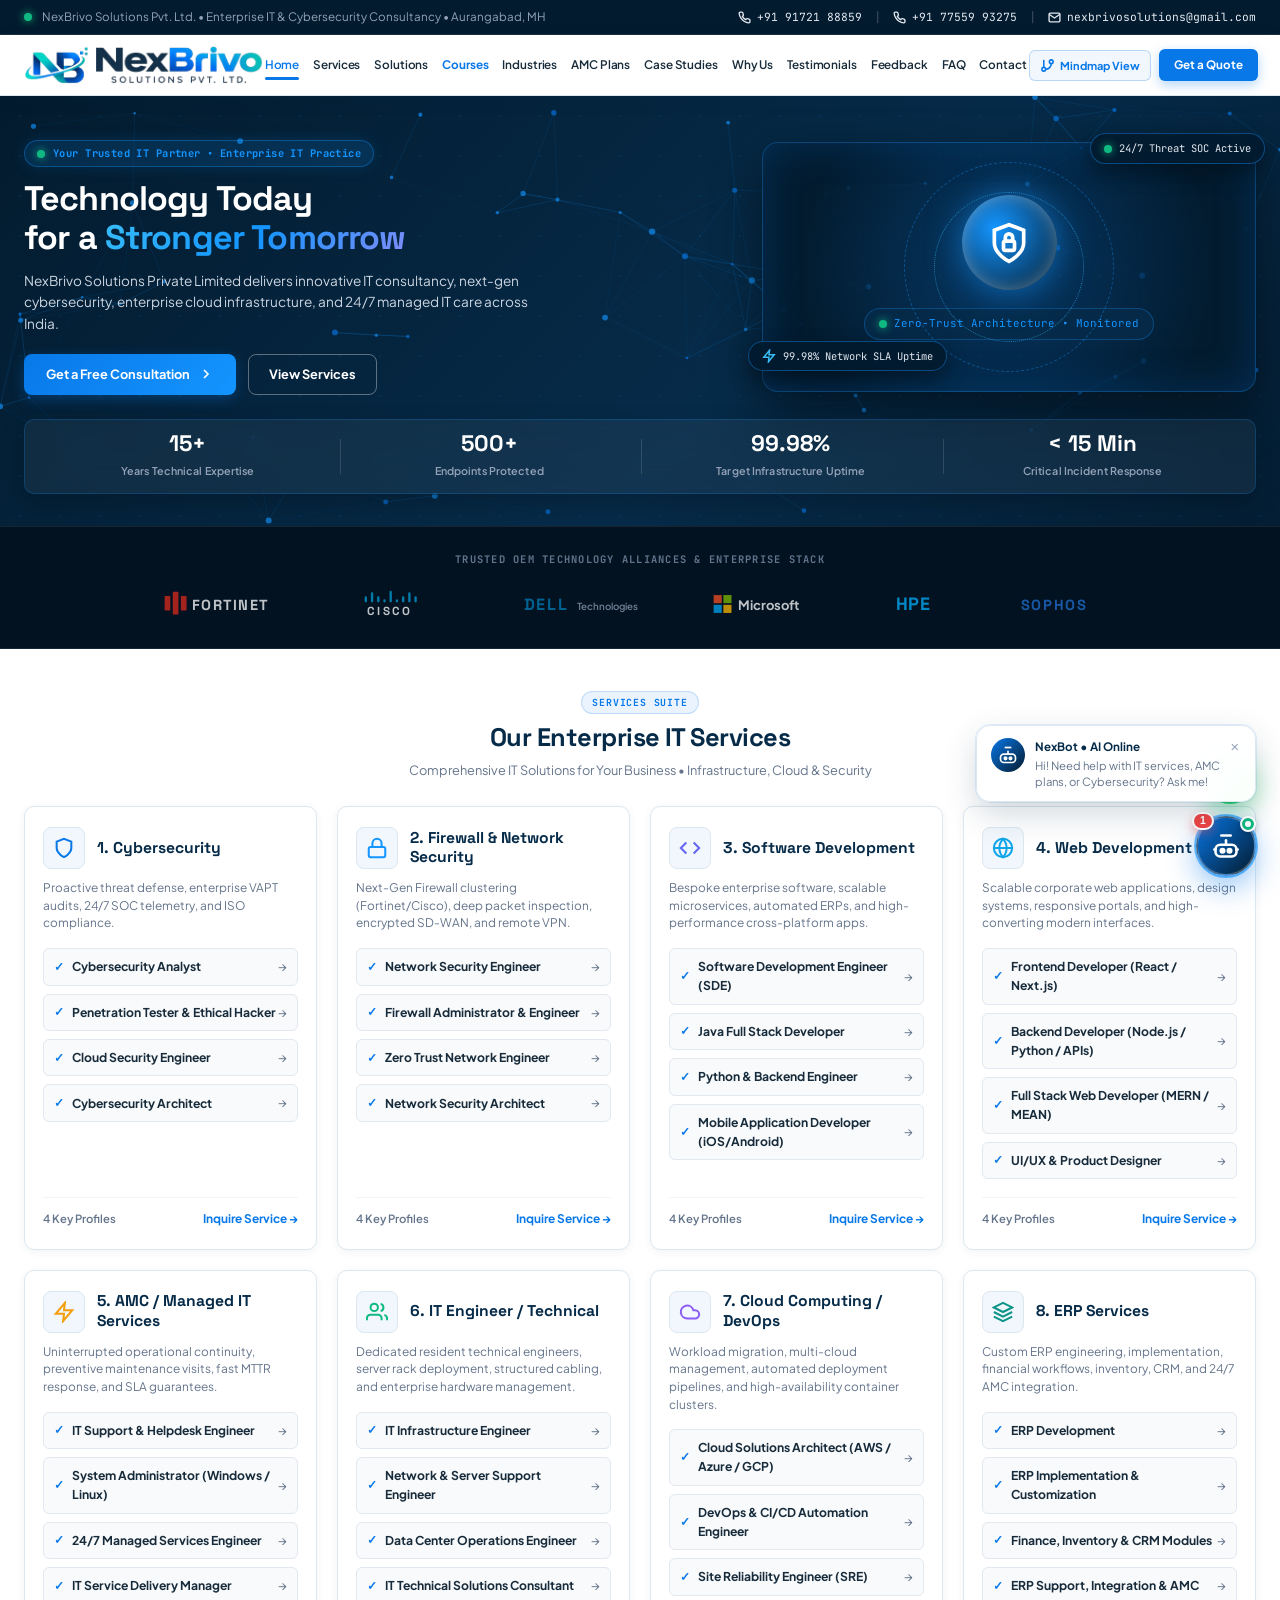
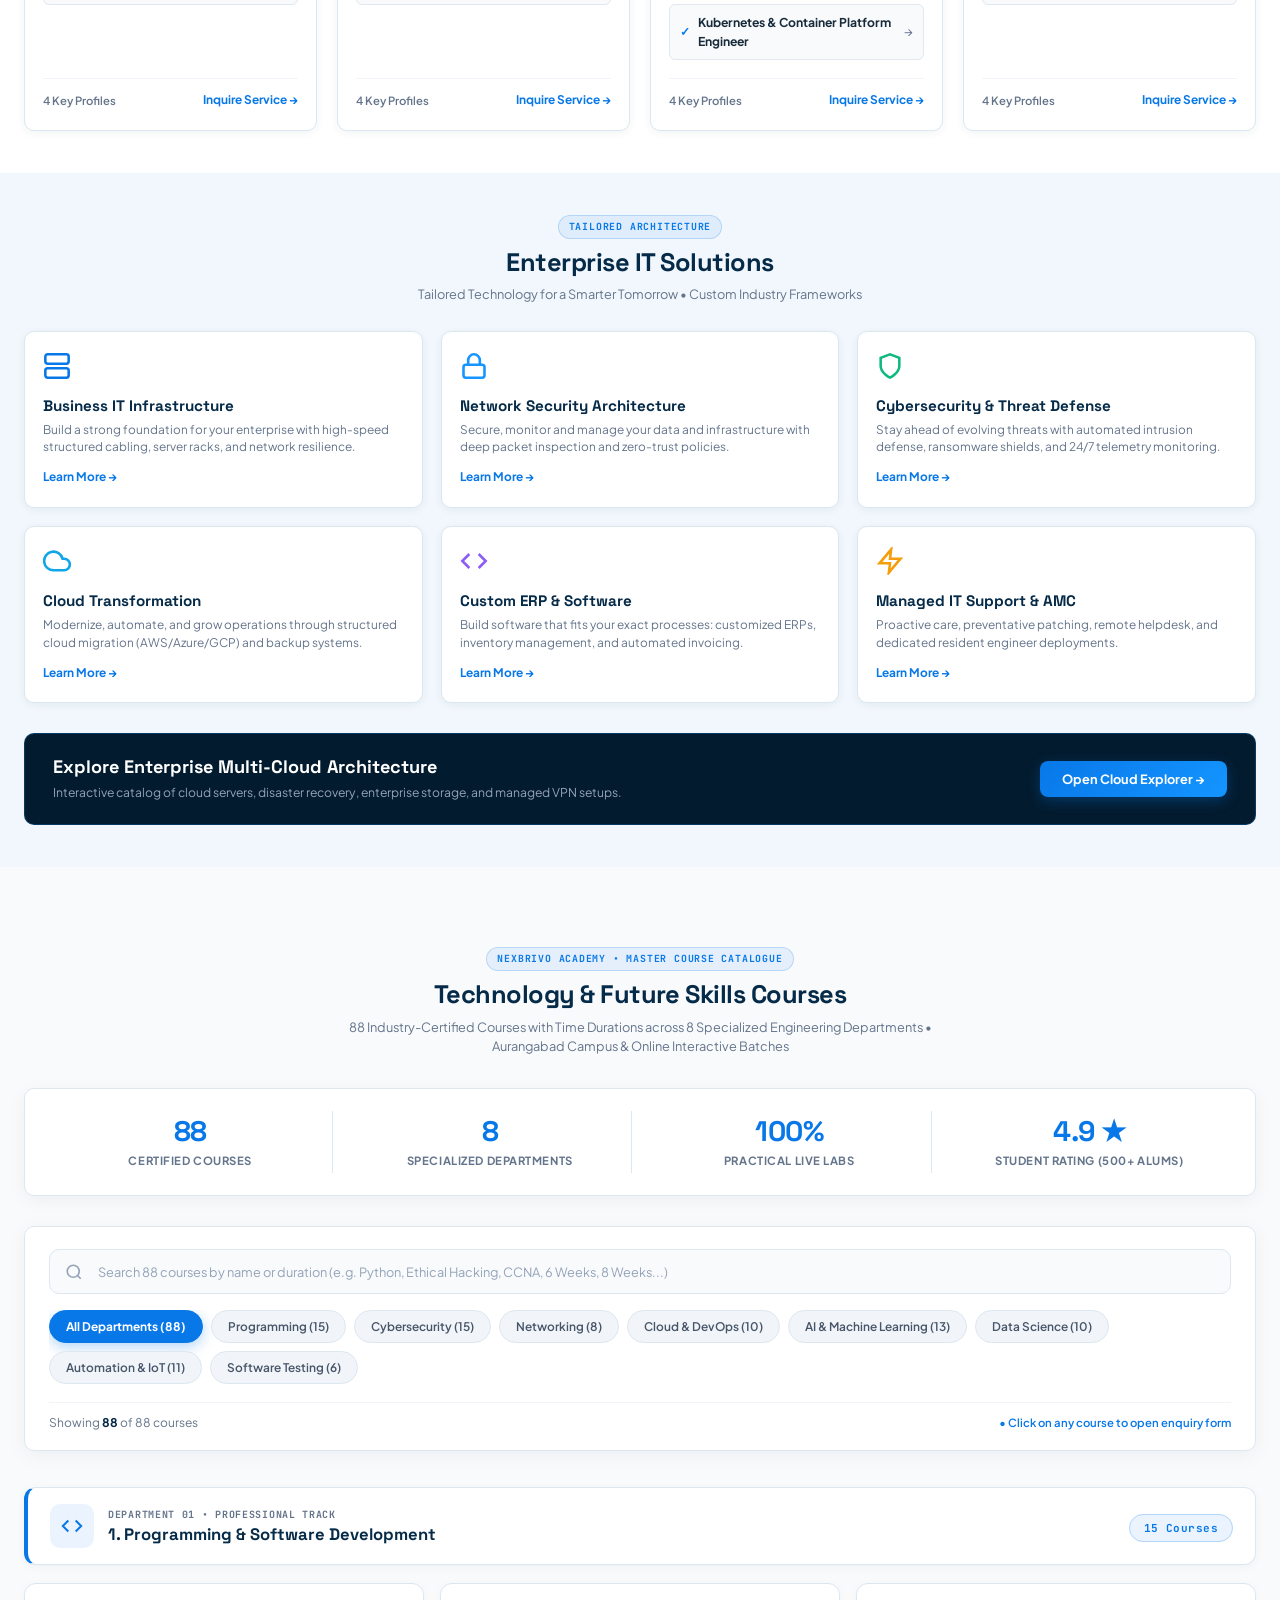
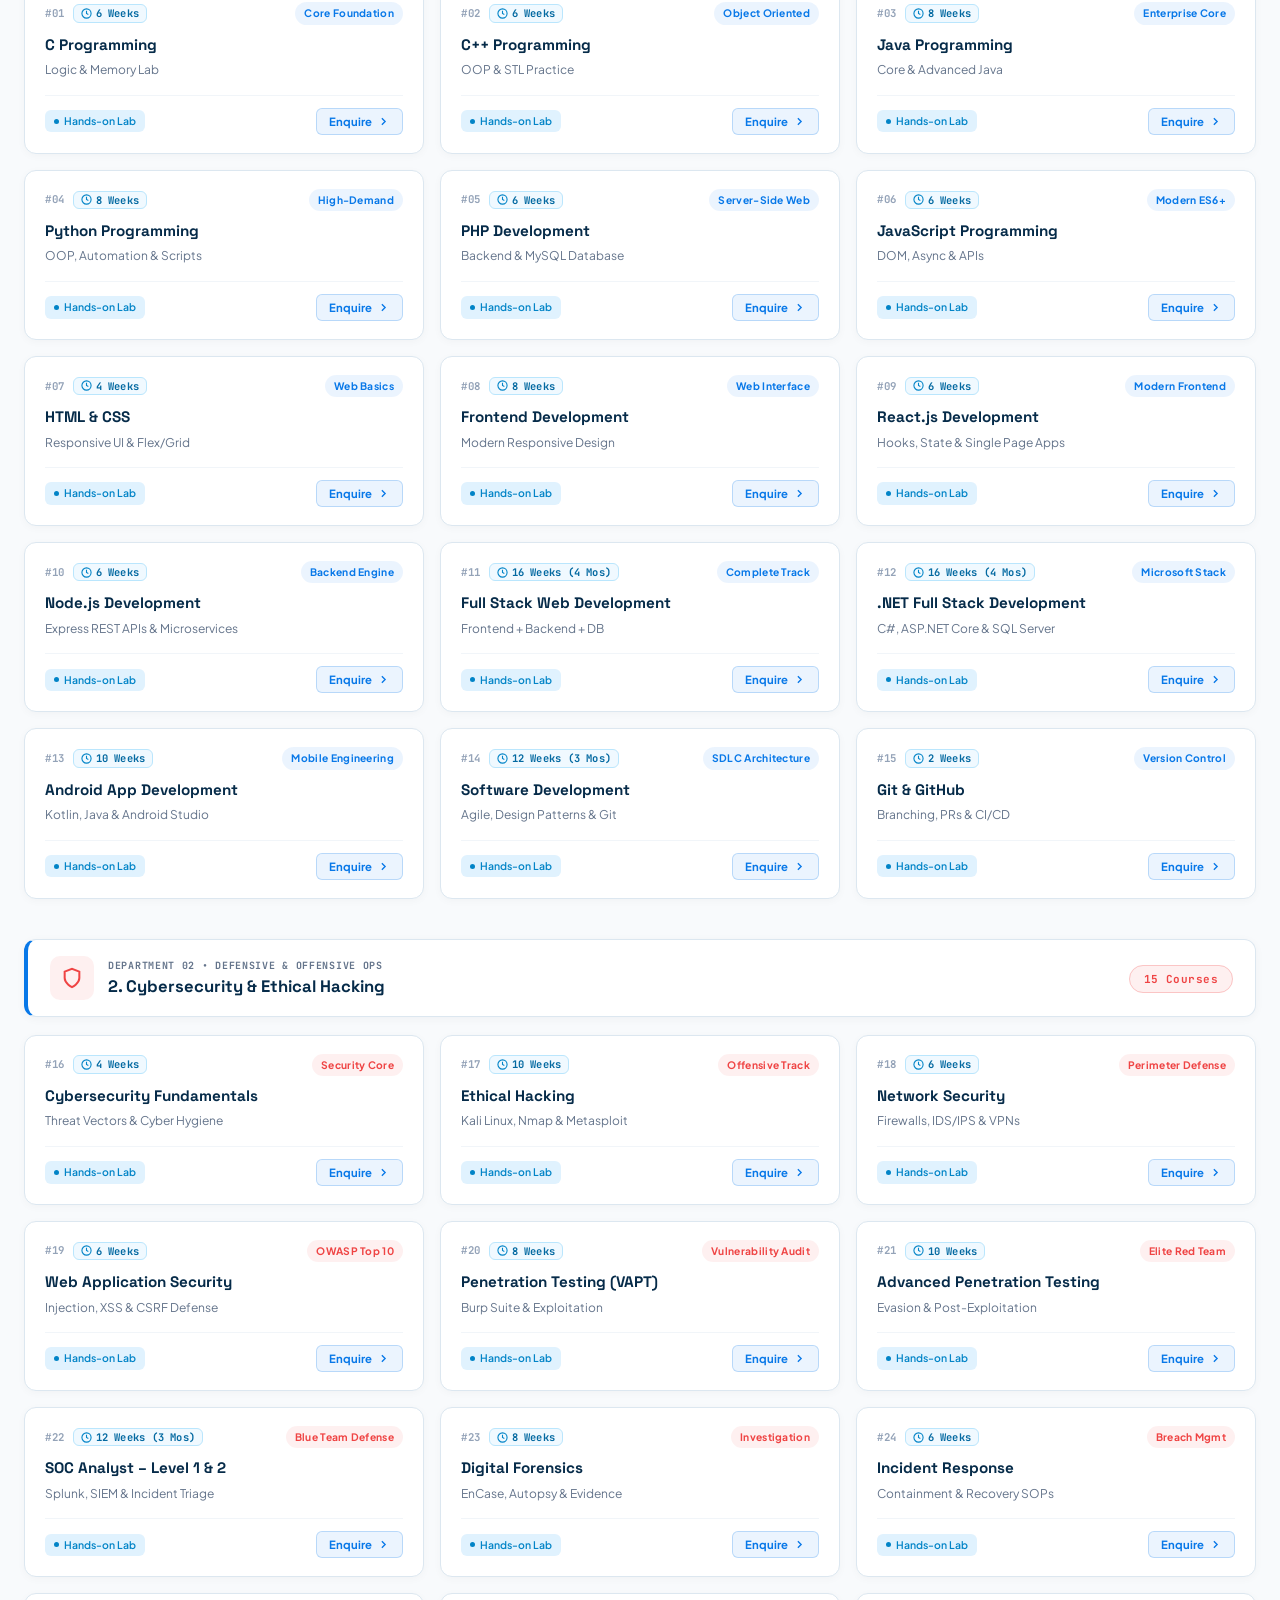
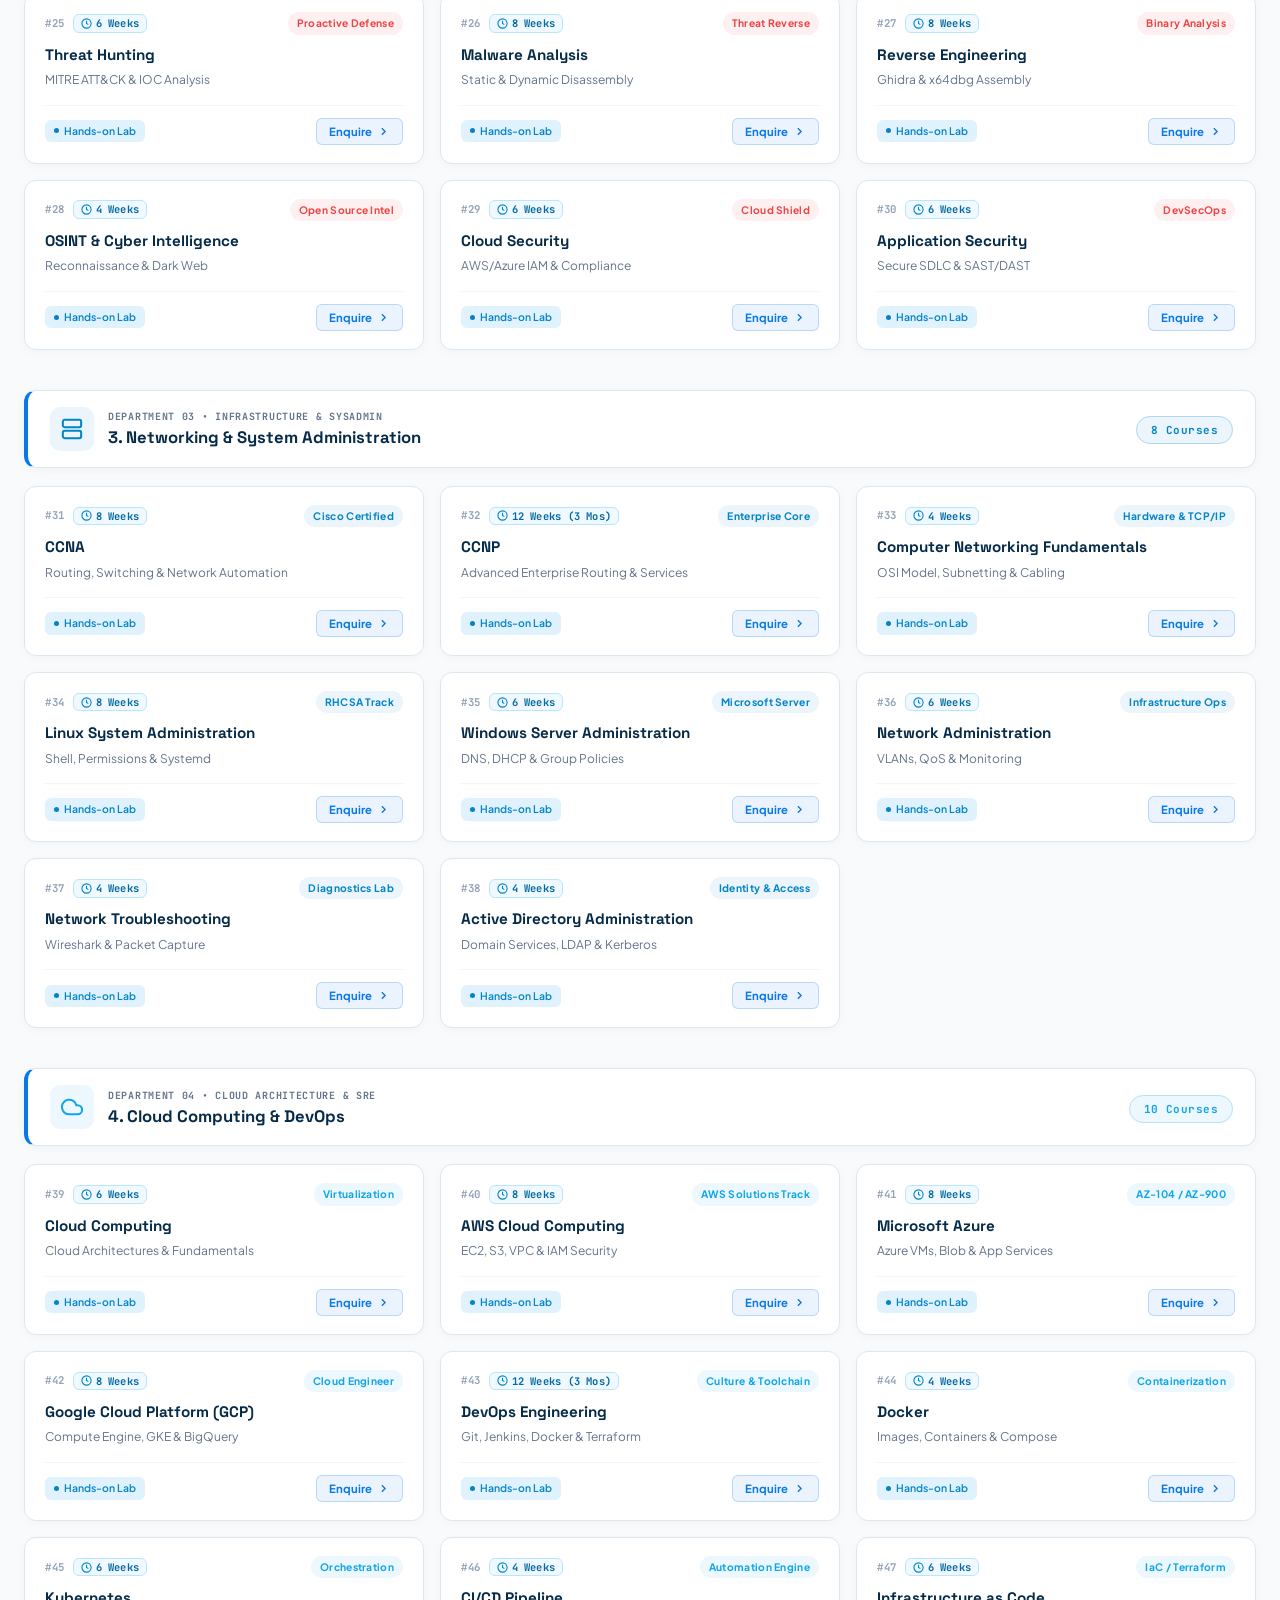
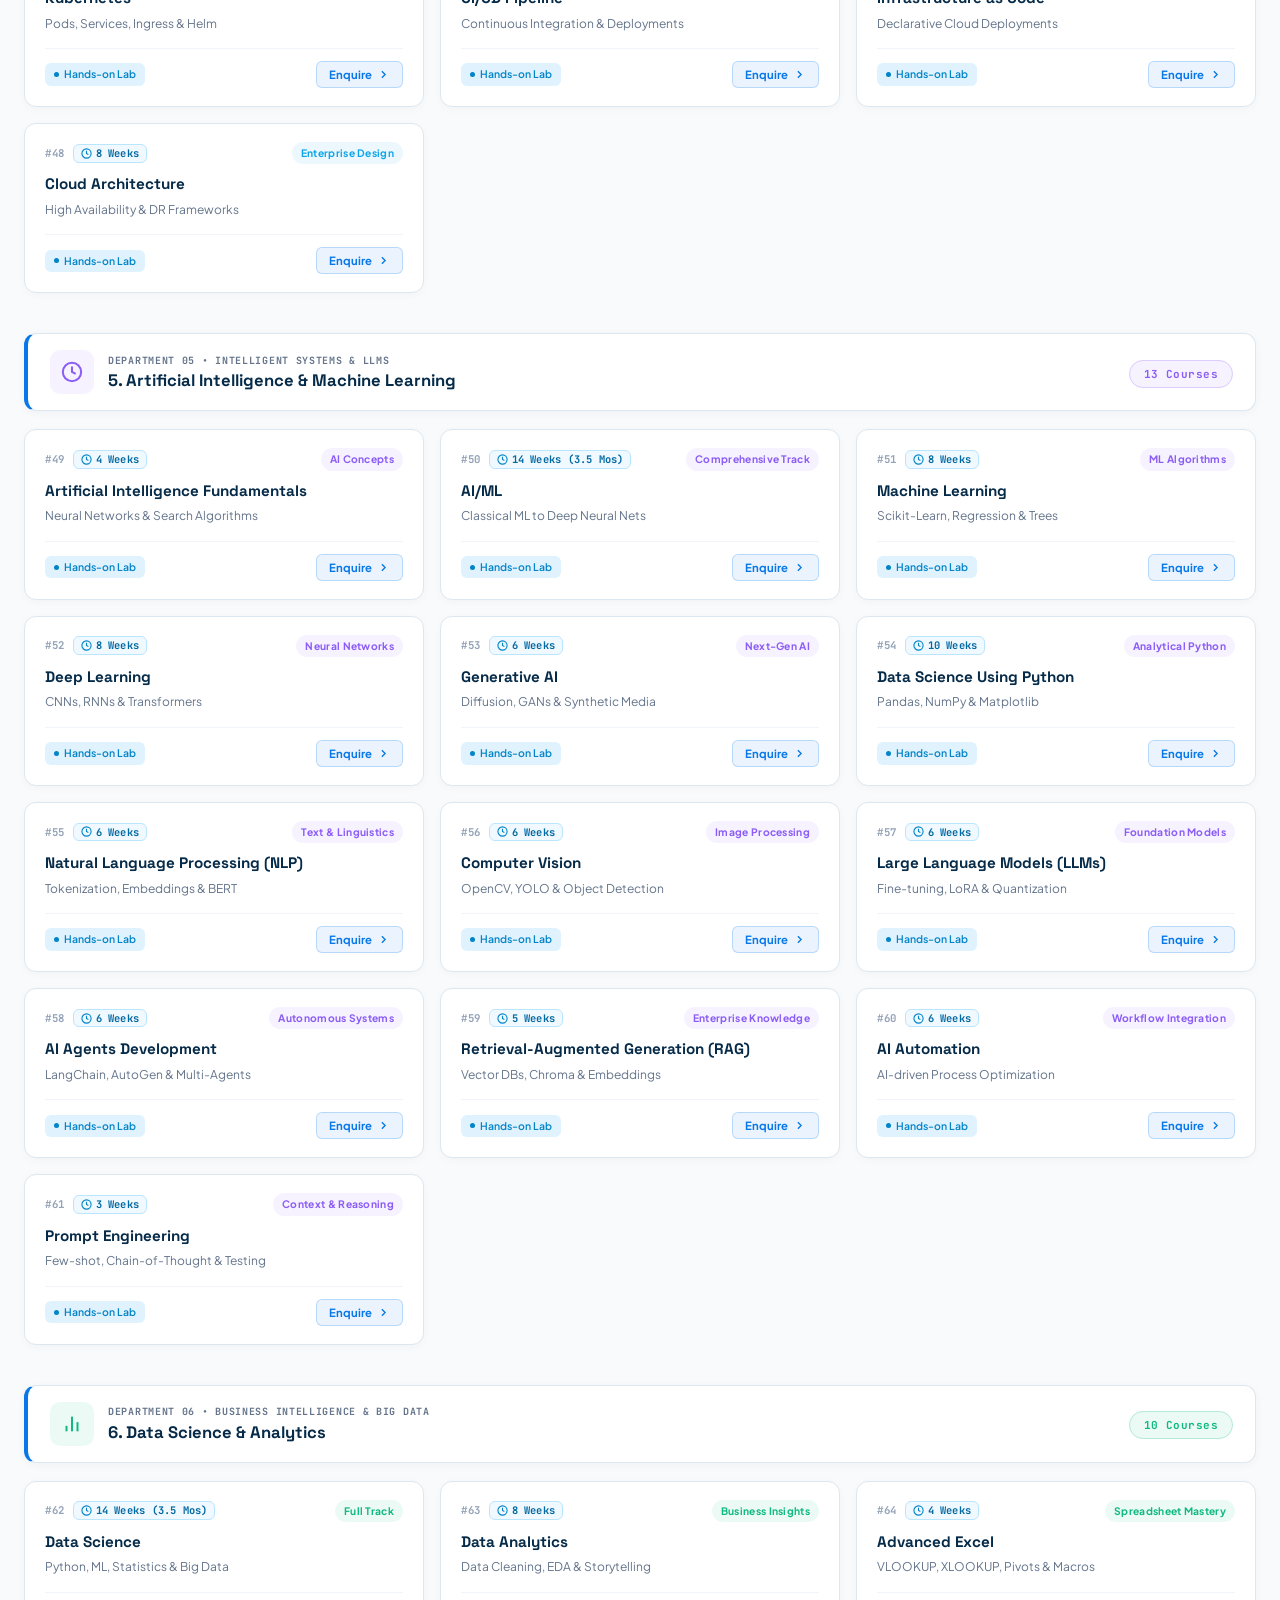
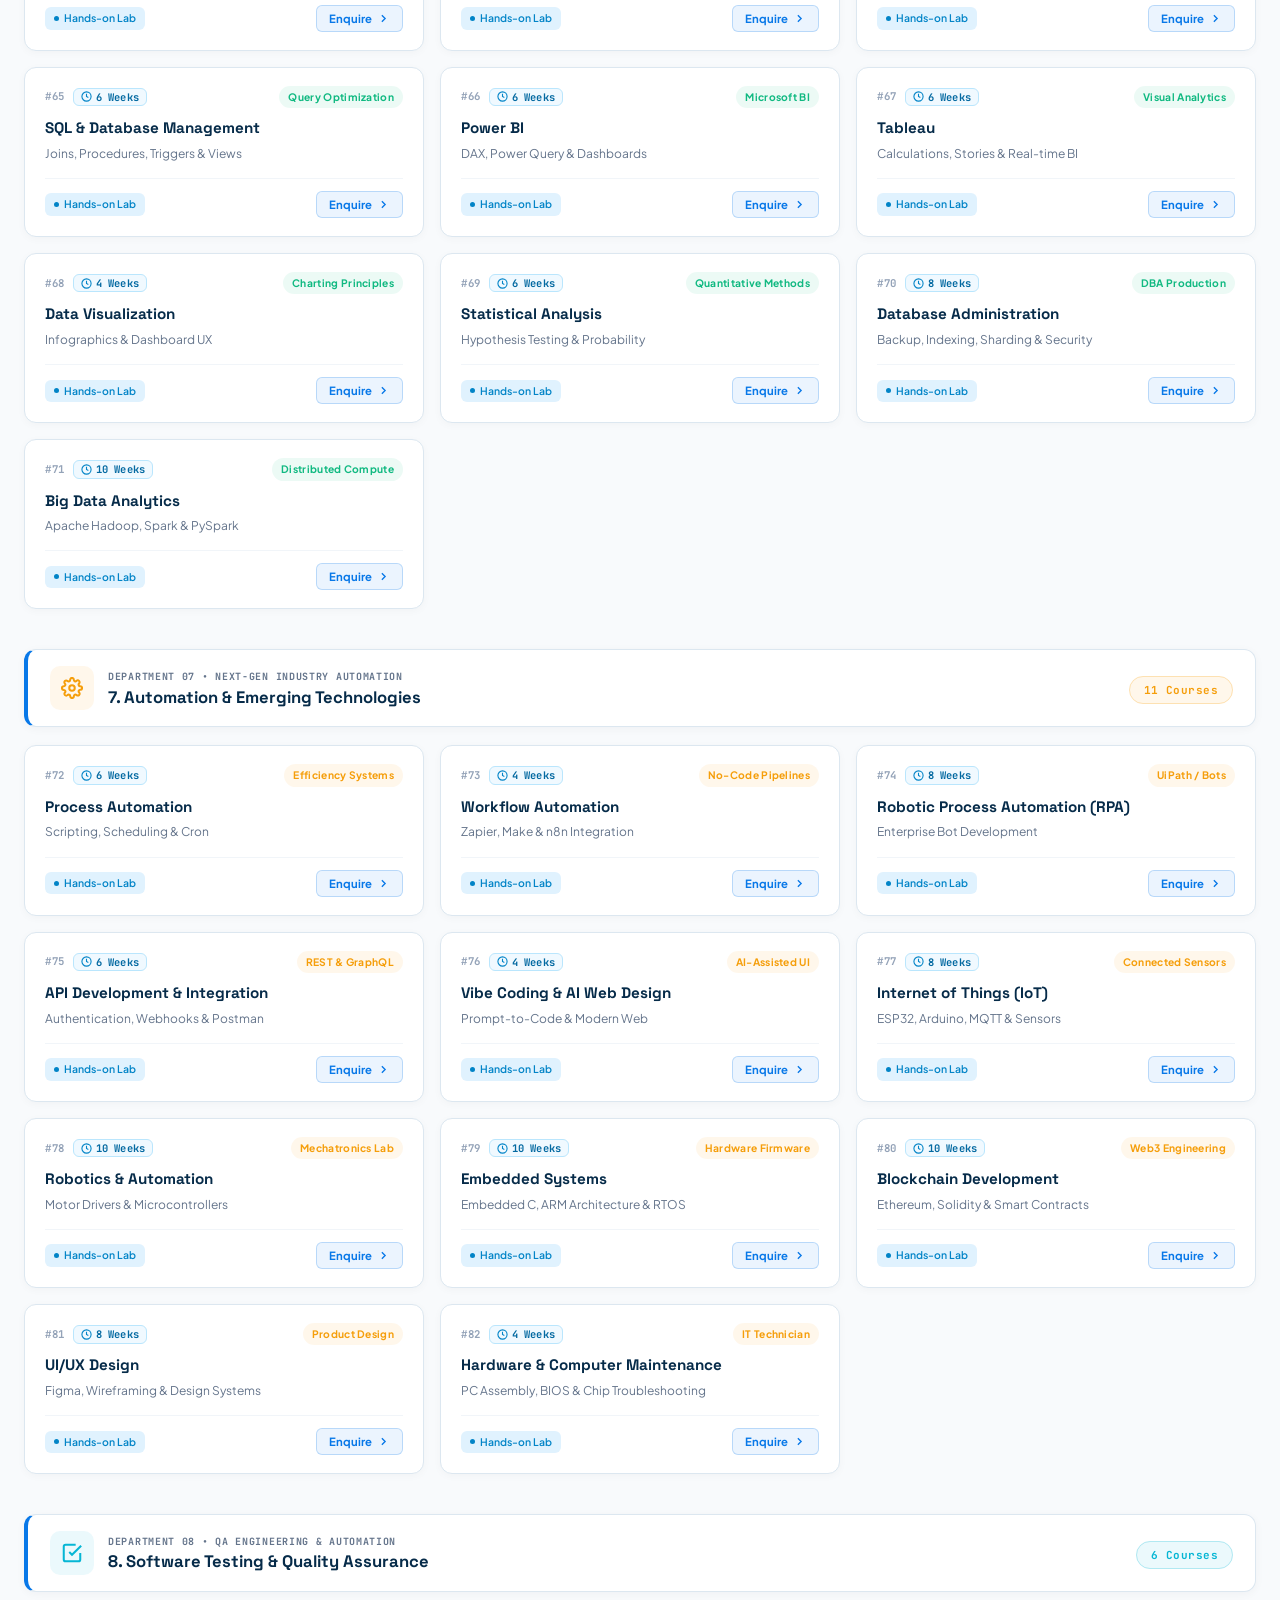
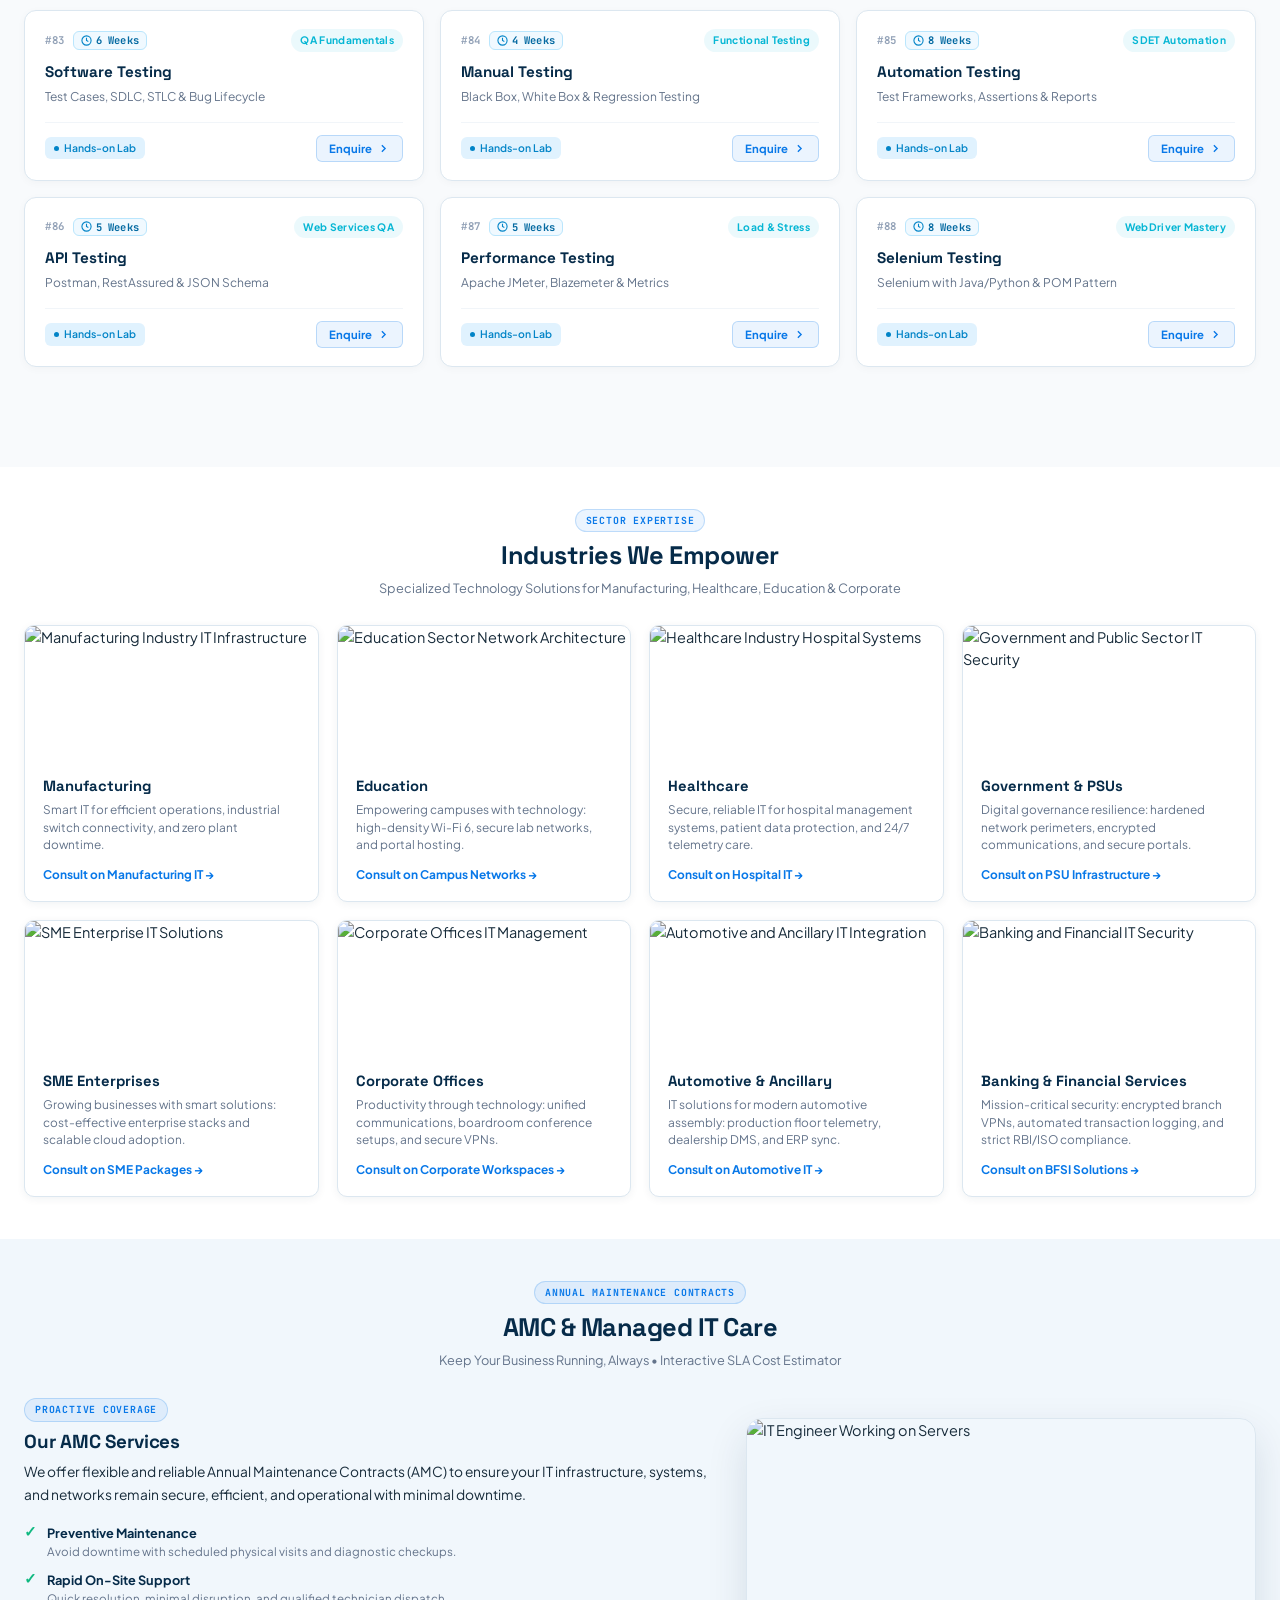
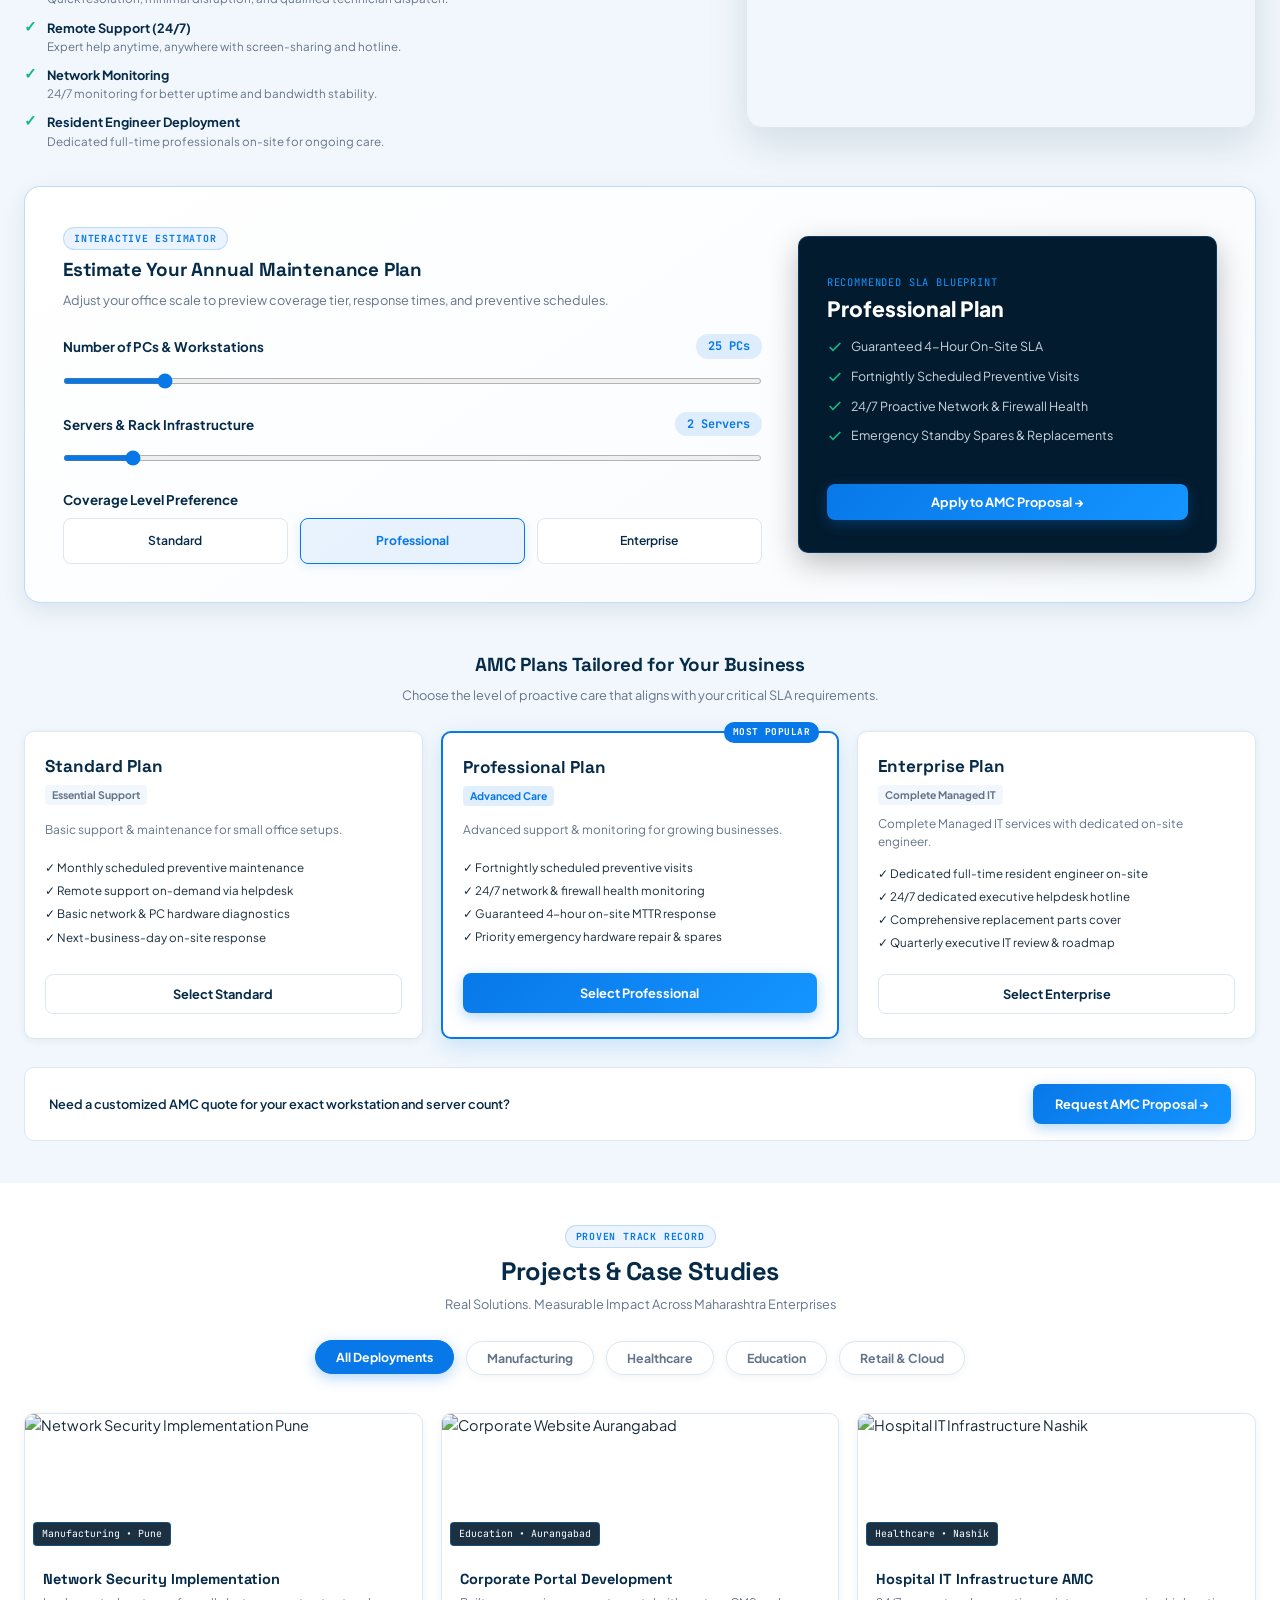
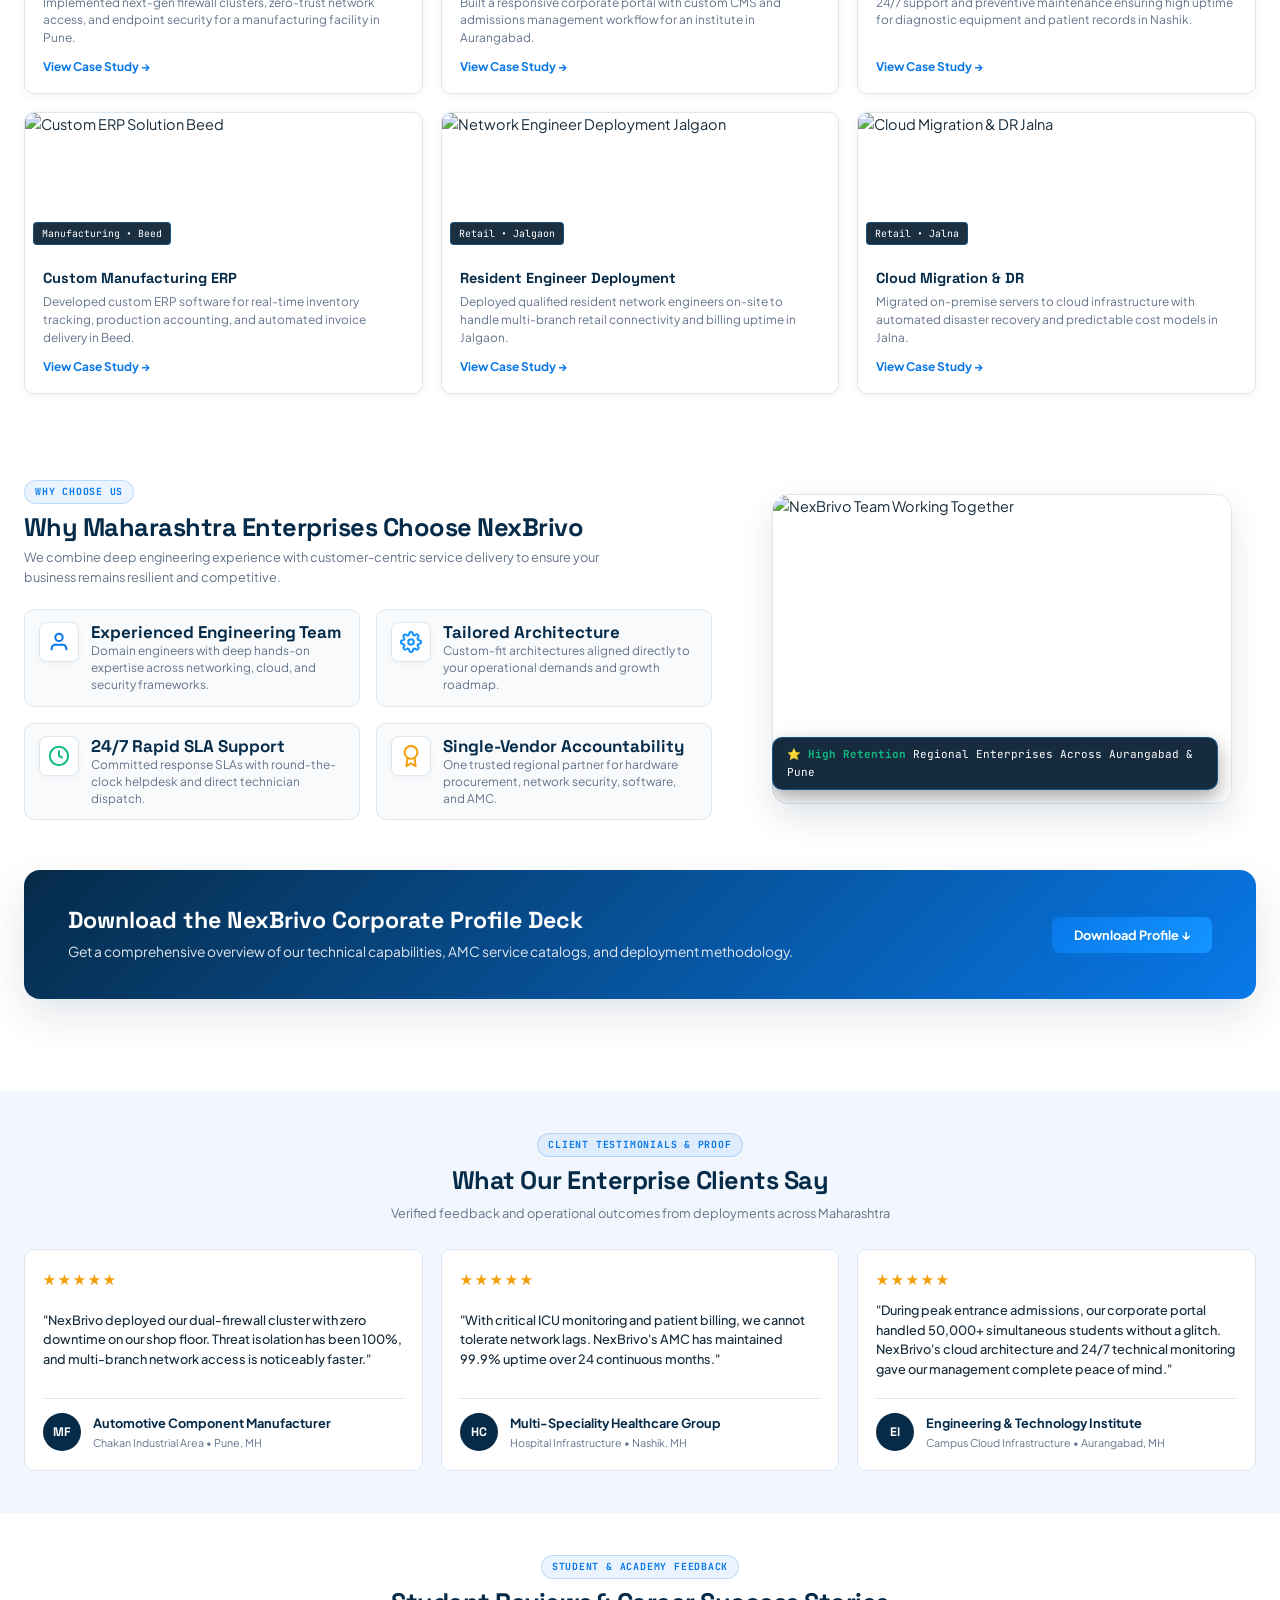
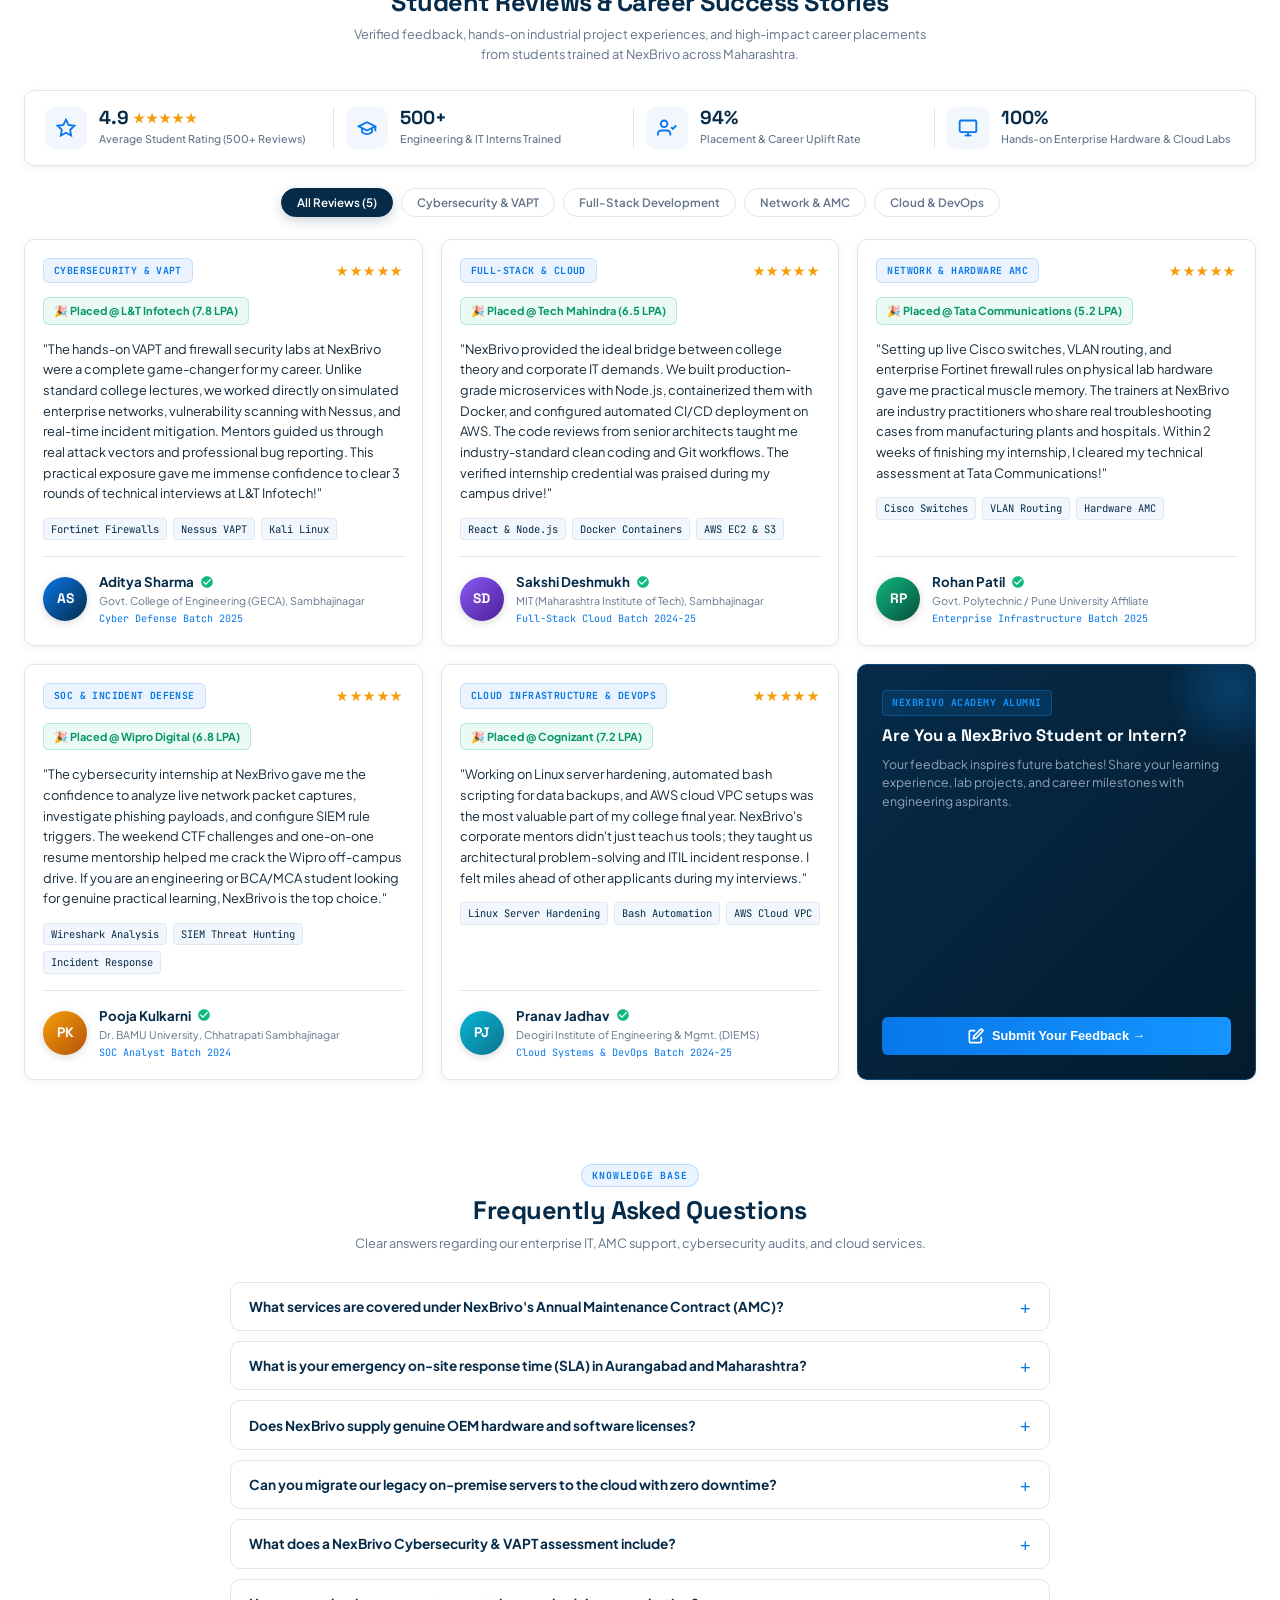
==== commit 2540b87c: "Fix: add missing CSS styles and JS for courses catalogue and bump version to v3.7" ====
--- a/index.html
+++ b/index.html
@@ -16,7 +16,7 @@
   <link href="https://fonts.googleapis.com/css2?family=JetBrains+Mono:wght@400;500;600;700&family=Plus+Jakarta+Sans:wght@400;500;600;700;800&family=Space+Grotesk:wght@600;700;800&display=swap" rel="stylesheet">
   
   <!-- Stylesheets -->
-  <link rel="stylesheet" href="css/nexbrivo.css?v=3.6">
+  <link rel="stylesheet" href="css/nexbrivo.css?v=3.7">
   <link rel="stylesheet" href="css/nexbot.css?v=1.0">
 </head>
 <body id="top">
@@ -4571,7 +4571,7 @@
   </aside>
 
   <!-- Production Portal Script Engine -->
-  <script src="js/nexbrivo-portal.js?v=3.6"></script>
+  <script src="js/nexbrivo-portal.js?v=3.7"></script>
   <!-- NexBot AI Virtual IT & Cyber Assistant -->
   <script src="js/nexbot.js?v=1.0"></script>
 </body>
--- a/css/nexbrivo.css
+++ b/css/nexbrivo.css
@@ -5151,4 +5151,592 @@
   }
 }
 
-
+/* ==========================================================================
+   NEXBRIVO ACADEMY & MASTER COURSE CATALOGUE (88 COURSES)
+   ========================================================================== */
+.academy-catalog-section {
+  background: #f8fafc;
+  padding: 80px 0 100px;
+  position: relative;
+}
+
+/* Academy Summary Metric Bar */
+.academy-summary-stats-bar {
+  display: grid;
+  grid-template-columns: repeat(4, 1fr);
+  gap: 16px;
+  background: #ffffff;
+  border: 1px solid var(--border);
+  border-radius: var(--radius-md, 14px);
+  padding: 22px 24px;
+  margin: 32px 0 30px;
+  box-shadow: 0 4px 18px rgba(3, 27, 46, 0.05);
+}
+
+.asb-item {
+  text-align: center;
+  border-right: 1px solid var(--border);
+  padding: 4px 12px;
+}
+
+.asb-item:last-child {
+  border-right: none;
+}
+
+.asb-num {
+  font-family: var(--font-display, inherit);
+  font-size: 1.95rem;
+  font-weight: 800;
+  color: var(--primary-blue, #0878E8);
+  line-height: 1.15;
+  margin-bottom: 4px;
+  letter-spacing: -0.02em;
+}
+
+.asb-lbl {
+  font-size: 0.78rem;
+  font-weight: 700;
+  color: var(--secondary-text, #64748b);
+  text-transform: uppercase;
+  letter-spacing: 0.05em;
+}
+
+/* Catalog Controls Card (Search + Department Tabs) */
+.catalog-controls-card {
+  background: #ffffff;
+  border: 1px solid var(--border);
+  border-radius: var(--radius-md, 14px);
+  padding: 22px 24px 18px;
+  margin-bottom: 36px;
+  box-shadow: 0 4px 20px rgba(3, 27, 46, 0.05);
+  position: sticky;
+  top: 76px;
+  z-index: 40;
+}
+
+.catalog-search-wrapper {
+  position: relative;
+  display: flex;
+  align-items: center;
+  margin-bottom: 16px;
+}
+
+.catalog-search-wrapper .search-icon {
+  position: absolute;
+  left: 16px;
+  color: #94a3b8;
+  pointer-events: none;
+}
+
+.course-search-field {
+  width: 100%;
+  padding: 13px 44px 13px 48px;
+  font-size: 0.95rem;
+  font-family: inherit;
+  border: 1.5px solid var(--border);
+  border-radius: 10px;
+  background: #f8fafc;
+  color: var(--primary-navy, #031B2E);
+  transition: all 0.22s ease;
+}
+
+.course-search-field::placeholder {
+  color: #94a3b8;
+  font-size: 0.88rem;
+}
+
+.course-search-field:focus {
+  outline: none;
+  border-color: var(--primary-blue, #0878E8);
+  background: #ffffff;
+  box-shadow: 0 0 0 3px rgba(8, 120, 232, 0.12);
+}
+
+.clear-search-btn {
+  position: absolute;
+  right: 14px;
+  background: #e2e8f0;
+  border: none;
+  font-size: 1.15rem;
+  line-height: 1;
+  color: #475569;
+  cursor: pointer;
+  width: 24px;
+  height: 24px;
+  border-radius: 50%;
+  display: flex;
+  align-items: center;
+  justify-content: center;
+  transition: all 0.18s ease;
+}
+
+.clear-search-btn:hover {
+  background: #cbd5e1;
+  color: #0f172a;
+}
+
+.catalog-filter-scroll {
+  overflow-x: auto;
+  -webkit-overflow-scrolling: touch;
+  padding-bottom: 6px;
+  margin-bottom: 12px;
+  scrollbar-width: thin;
+}
+
+.catalog-filter-scroll::-webkit-scrollbar {
+  height: 4px;
+}
+
+.catalog-filter-scroll::-webkit-scrollbar-thumb {
+  background: #cbd5e1;
+  border-radius: 4px;
+}
+
+.catalog-filter-pills {
+  display: flex;
+  gap: 8px;
+  flex-wrap: wrap;
+}
+
+.dept-filter-pill {
+  font-family: inherit;
+  font-size: 0.82rem;
+  font-weight: 600;
+  padding: 8px 16px;
+  border-radius: 24px;
+  border: 1px solid var(--border);
+  background: #f1f5f9;
+  color: #475569;
+  cursor: pointer;
+  white-space: nowrap;
+  transition: all 0.2s cubic-bezier(0.16, 1, 0.3, 1);
+  display: inline-flex;
+  align-items: center;
+  gap: 6px;
+}
+
+.dept-filter-pill:hover {
+  background: #e2e8f0;
+  color: var(--primary-navy, #031B2E);
+  border-color: #cbd5e1;
+}
+
+.dept-filter-pill.active {
+  background: var(--primary-blue, #0878E8);
+  color: #ffffff;
+  border-color: var(--primary-blue, #0878E8);
+  box-shadow: 0 4px 14px rgba(8, 120, 232, 0.3);
+  font-weight: 700;
+}
+
+.catalog-live-counter {
+  display: flex;
+  align-items: center;
+  justify-content: space-between;
+  font-size: 0.83rem;
+  color: var(--secondary-text, #64748b);
+  padding-top: 10px;
+  border-top: 1px solid #f1f5f9;
+}
+
+.catalog-live-counter strong {
+  color: var(--primary-navy, #031B2E);
+  font-weight: 700;
+}
+
+.clc-hint {
+  font-size: 0.78rem;
+  color: var(--primary-blue, #0878E8);
+  font-weight: 600;
+}
+
+/* No Courses Notice */
+.no-courses-notice {
+  text-align: center;
+  padding: 48px 24px;
+  background: #ffffff;
+  border: 2px dashed #cbd5e1;
+  border-radius: 14px;
+  margin: 30px 0;
+  color: #64748b;
+}
+
+.no-courses-notice svg {
+  color: #94a3b8;
+  margin-bottom: 12px;
+}
+
+.no-courses-notice h4 {
+  font-size: 1.15rem;
+  font-weight: 700;
+  color: var(--primary-navy, #031B2E);
+  margin-bottom: 6px;
+}
+
+.no-courses-notice p {
+  font-size: 0.88rem;
+  margin-bottom: 16px;
+}
+
+/* All Departments Wrapper */
+.all-departments-wrapper {
+  display: flex;
+  flex-direction: column;
+  gap: 40px;
+}
+
+/* Department Block */
+.dept-block {
+  scroll-margin-top: 170px;
+  transition: opacity 0.25s ease;
+}
+
+.dept-block.dept-hidden {
+  display: none !important;
+}
+
+/* Department Header Card */
+.dept-header-card {
+  display: flex;
+  align-items: center;
+  justify-content: space-between;
+  background: #ffffff;
+  border: 1px solid var(--border);
+  border-left: 4px solid var(--primary-blue, #0878E8);
+  border-radius: 12px;
+  padding: 16px 22px;
+  margin-bottom: 18px;
+  box-shadow: 0 2px 10px rgba(3, 27, 46, 0.04);
+}
+
+.dhc-left {
+  display: flex;
+  align-items: center;
+  gap: 14px;
+}
+
+.dhc-icon-badge {
+  width: 44px;
+  height: 44px;
+  border-radius: 10px;
+  display: flex;
+  align-items: center;
+  justify-content: center;
+  flex-shrink: 0;
+}
+
+.dhc-sub {
+  font-family: var(--font-mono, monospace);
+  font-size: 0.69rem;
+  font-weight: 700;
+  letter-spacing: 0.07em;
+  color: var(--secondary-text, #64748b);
+  text-transform: uppercase;
+  display: block;
+  margin-bottom: 2px;
+}
+
+.dhc-title {
+  font-family: var(--font-display, inherit);
+  font-size: 1.15rem;
+  font-weight: 800;
+  color: var(--primary-navy, #031B2E);
+  margin: 0;
+  line-height: 1.3;
+}
+
+.dhc-right {
+  flex-shrink: 0;
+}
+
+.dhc-badge {
+  font-family: var(--font-mono, monospace);
+  font-size: 0.76rem;
+  font-weight: 700;
+  padding: 6px 14px;
+  border-radius: 20px;
+  border: 1px solid;
+  letter-spacing: 0.04em;
+  white-space: nowrap;
+}
+
+/* Department Courses Grid */
+.dept-courses-grid {
+  display: grid;
+  grid-template-columns: repeat(3, 1fr);
+  gap: 16px;
+  align-items: stretch;
+}
+
+/* Academy Course Card */
+.academy-course-card {
+  background: #ffffff;
+  border: 1px solid var(--border);
+  border-radius: 12px;
+  padding: 18px 20px;
+  display: flex;
+  flex-direction: column;
+  cursor: pointer;
+  position: relative;
+  box-shadow: 0 2px 8px rgba(3, 27, 46, 0.03);
+  transition: all 0.22s cubic-bezier(0.16, 1, 0.3, 1);
+  user-select: none;
+}
+
+.academy-course-card:hover {
+  transform: translateY(-3px);
+  border-color: var(--primary-blue, #0878E8);
+  box-shadow: 0 10px 26px rgba(8, 120, 232, 0.12);
+}
+
+.academy-course-card.card-hidden {
+  display: none !important;
+}
+
+.acc-top {
+  display: flex;
+  align-items: center;
+  justify-content: space-between;
+  margin-bottom: 10px;
+}
+
+.acc-top-left {
+  display: flex;
+  align-items: center;
+  gap: 8px;
+}
+
+.acc-index {
+  font-family: var(--font-mono, monospace);
+  font-size: 0.74rem;
+  font-weight: 700;
+  color: #94a3b8;
+  letter-spacing: 0.05em;
+}
+
+.acc-duration-badge {
+  font-family: var(--font-mono, monospace);
+  font-size: 0.72rem;
+  font-weight: 700;
+  color: #0369a1;
+  background: #f0f9ff;
+  border: 1px solid #bae6fd;
+  border-radius: 6px;
+  padding: 2px 7px;
+  display: inline-flex;
+  align-items: center;
+  gap: 4px;
+  letter-spacing: 0.02em;
+  white-space: nowrap;
+  line-height: 1.2;
+}
+
+.acc-duration-badge svg {
+  color: #0284c7;
+  flex-shrink: 0;
+}
+
+.acc-tag {
+  font-size: 0.71rem;
+  font-weight: 700;
+  padding: 3px 9px;
+  border-radius: 12px;
+  letter-spacing: 0.03em;
+  white-space: nowrap;
+}
+
+.acc-title {
+  font-family: var(--font-display, inherit);
+  font-size: 1.05rem;
+  font-weight: 700;
+  color: var(--primary-navy, #031B2E);
+  margin: 0 0 6px 0;
+  line-height: 1.35;
+  transition: color 0.18s ease;
+}
+
+.academy-course-card:hover .acc-title {
+  color: var(--primary-blue, #0878E8);
+}
+
+.acc-desc {
+  font-size: 0.83rem;
+  color: #64748b;
+  line-height: 1.45;
+  margin: 0 0 16px 0;
+}
+
+.acc-footer {
+  display: flex;
+  align-items: center;
+  justify-content: space-between;
+  margin-top: auto;
+  padding-top: 12px;
+  border-top: 1px solid #f1f5f9;
+}
+
+.acc-lab-pill {
+  font-size: 0.72rem;
+  font-weight: 600;
+  color: #0284c7;
+  background: #e0f2fe;
+  padding: 3px 9px;
+  border-radius: 6px;
+  display: inline-flex;
+  align-items: center;
+  gap: 5px;
+}
+
+.acc-lab-pill::before {
+  content: "";
+  width: 5px;
+  height: 5px;
+  border-radius: 50%;
+  background: #0284c7;
+  display: inline-block;
+}
+
+.acc-enquire-btn {
+  display: inline-flex;
+  align-items: center;
+  gap: 5px;
+  font-family: inherit;
+  font-size: 0.78rem;
+  font-weight: 700;
+  color: var(--primary-blue, #0878E8);
+  background: rgba(8, 120, 232, 0.08);
+  border: 1px solid rgba(8, 120, 232, 0.22);
+  border-radius: 6px;
+  padding: 5px 12px;
+  cursor: pointer;
+  transition: all 0.2s ease;
+}
+
+.academy-course-card:hover .acc-enquire-btn {
+  background: var(--primary-blue, #0878E8);
+  color: #ffffff;
+  border-color: var(--primary-blue, #0878E8);
+  transform: translateX(2px);
+}
+
+/* Course Enquiry Modal Enhancements */
+#courseEnquiryModal .modal-card {
+  max-width: 600px;
+}
+
+.course-modal-active-badge {
+  background: rgba(8, 120, 232, 0.08);
+  border: 1px solid rgba(8, 120, 232, 0.2);
+  border-radius: 8px;
+  padding: 10px 14px;
+  margin-bottom: 16px;
+  display: flex;
+  align-items: center;
+  justify-content: space-between;
+  gap: 12px;
+}
+
+.cem-duration-box {
+  display: inline-flex;
+  align-items: center;
+  gap: 5px;
+  background: #e0f2fe;
+  color: #0284c7;
+  border: 1px solid #bae6fd;
+  border-radius: 6px;
+  padding: 4px 10px;
+  font-family: var(--font-mono, monospace);
+  font-size: 0.78rem;
+  font-weight: 700;
+  white-space: nowrap;
+}
+
+.cem-duration-box svg {
+  color: #0284c7;
+  flex-shrink: 0;
+}
+
+#courseEnquiryModal .form-control {
+  border: 1.5px solid var(--border);
+  border-radius: 8px;
+  padding: 10px 14px;
+  font-size: 0.9rem;
+  transition: all 0.2s ease;
+}
+
+#courseEnquiryModal .form-control:focus {
+  border-color: var(--primary-blue, #0878E8);
+  box-shadow: 0 0 0 3px rgba(8, 120, 232, 0.12);
+  outline: none;
+}
+
+#courseEnquiryModal select.form-control optgroup {
+  font-weight: 700;
+  color: var(--primary-navy, #031B2E);
+  background: #f8fafc;
+}
+
+#courseEnquiryModal select.form-control option {
+  font-weight: 500;
+  color: #334155;
+  padding: 4px 8px;
+  background: #ffffff;
+}
+
+/* Responsive Styles */
+@media (max-width: 1080px) {
+  .dept-courses-grid {
+    grid-template-columns: repeat(2, 1fr);
+  }
+  .academy-summary-stats-bar {
+    grid-template-columns: repeat(2, 1fr);
+    row-gap: 18px;
+  }
+  .asb-item:nth-child(2) {
+    border-right: none;
+  }
+  .catalog-controls-card {
+    top: 70px;
+  }
+}
+
+@media (max-width: 680px) {
+  .dept-courses-grid {
+    grid-template-columns: 1fr;
+    gap: 12px;
+  }
+  .academy-summary-stats-bar {
+    grid-template-columns: 1fr;
+    gap: 14px;
+    padding: 16px;
+  }
+  .asb-item {
+    border-right: none;
+    border-bottom: 1px solid var(--border);
+    padding-bottom: 12px;
+  }
+  .asb-item:last-child {
+    border-bottom: none;
+    padding-bottom: 0;
+  }
+  .dept-header-card {
+    flex-direction: column;
+    align-items: flex-start;
+    gap: 12px;
+  }
+  .dhc-badge {
+    align-self: flex-start;
+  }
+  .catalog-filter-pills {
+    flex-wrap: nowrap;
+  }
+  .catalog-controls-card {
+    position: static;
+    padding: 16px;
+  }
+  .catalog-live-counter {
+    flex-direction: column;
+    align-items: flex-start;
+    gap: 4px;
+  }
+}
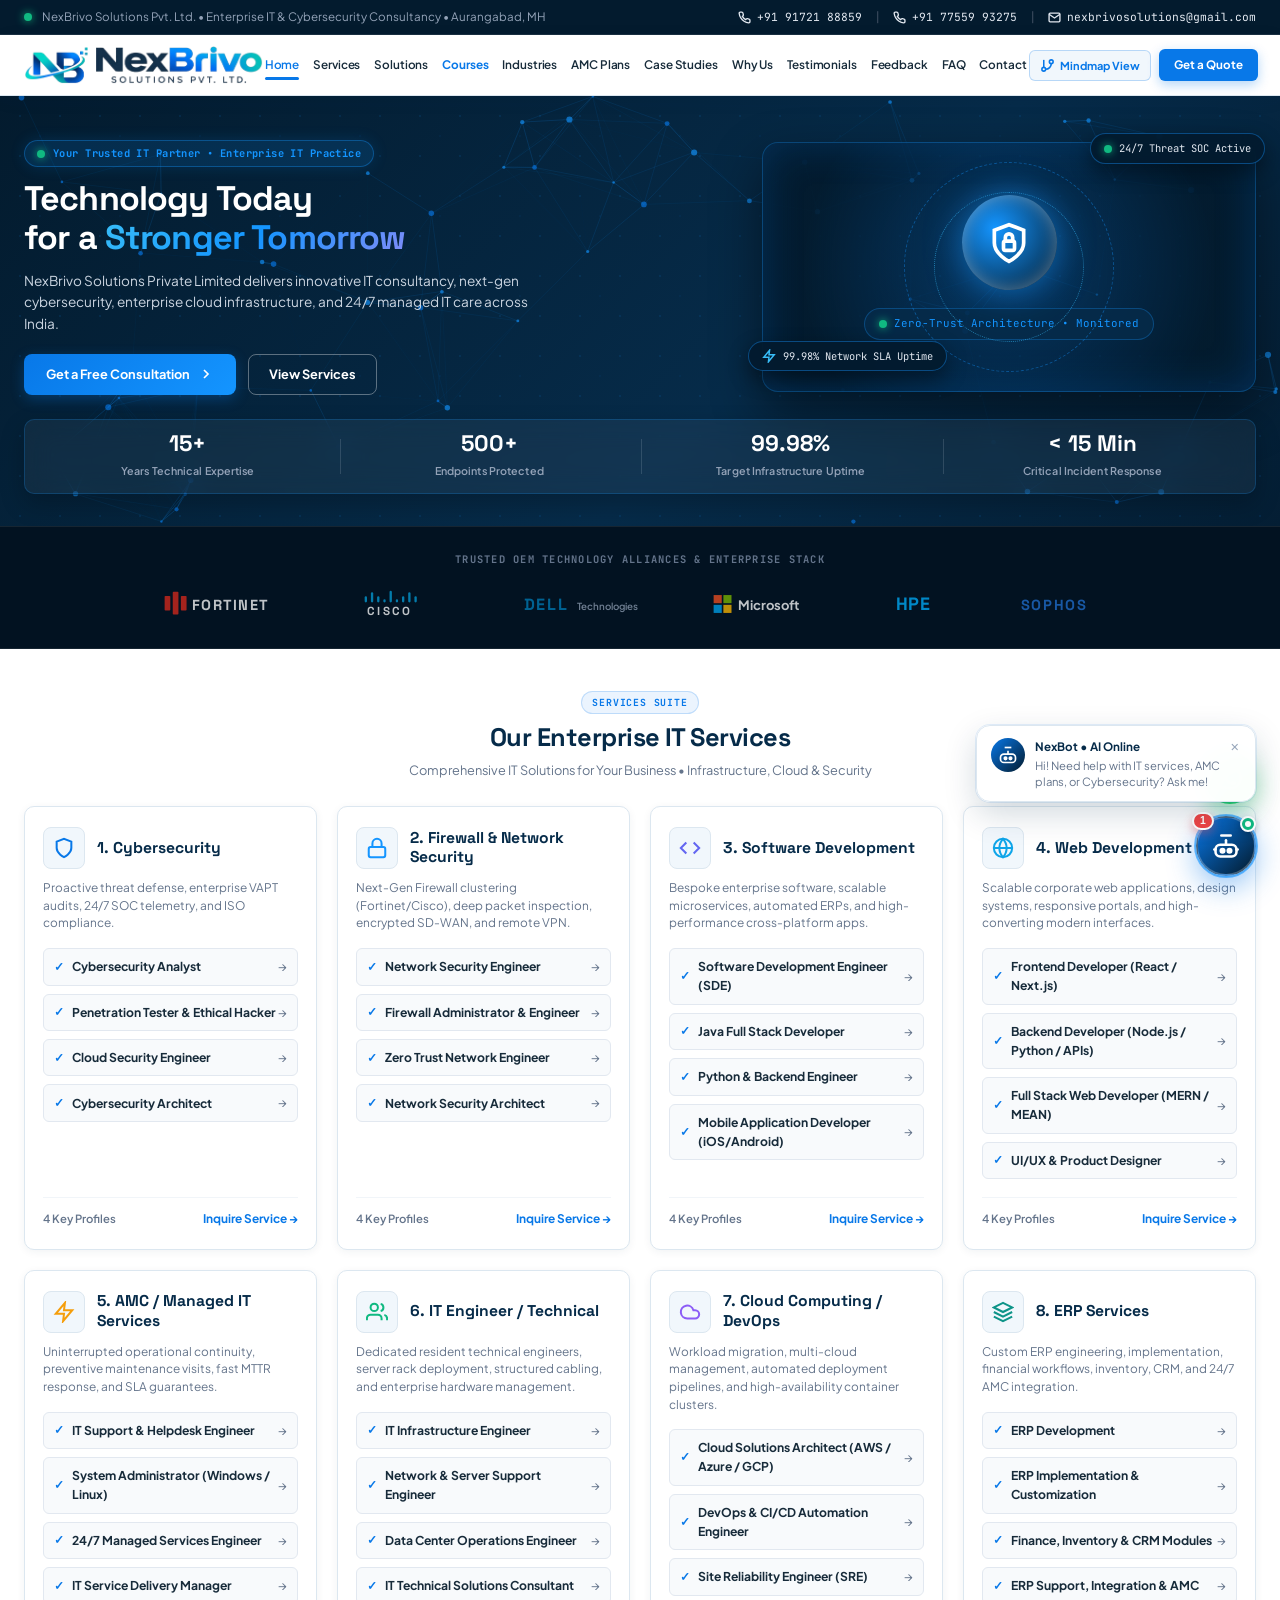
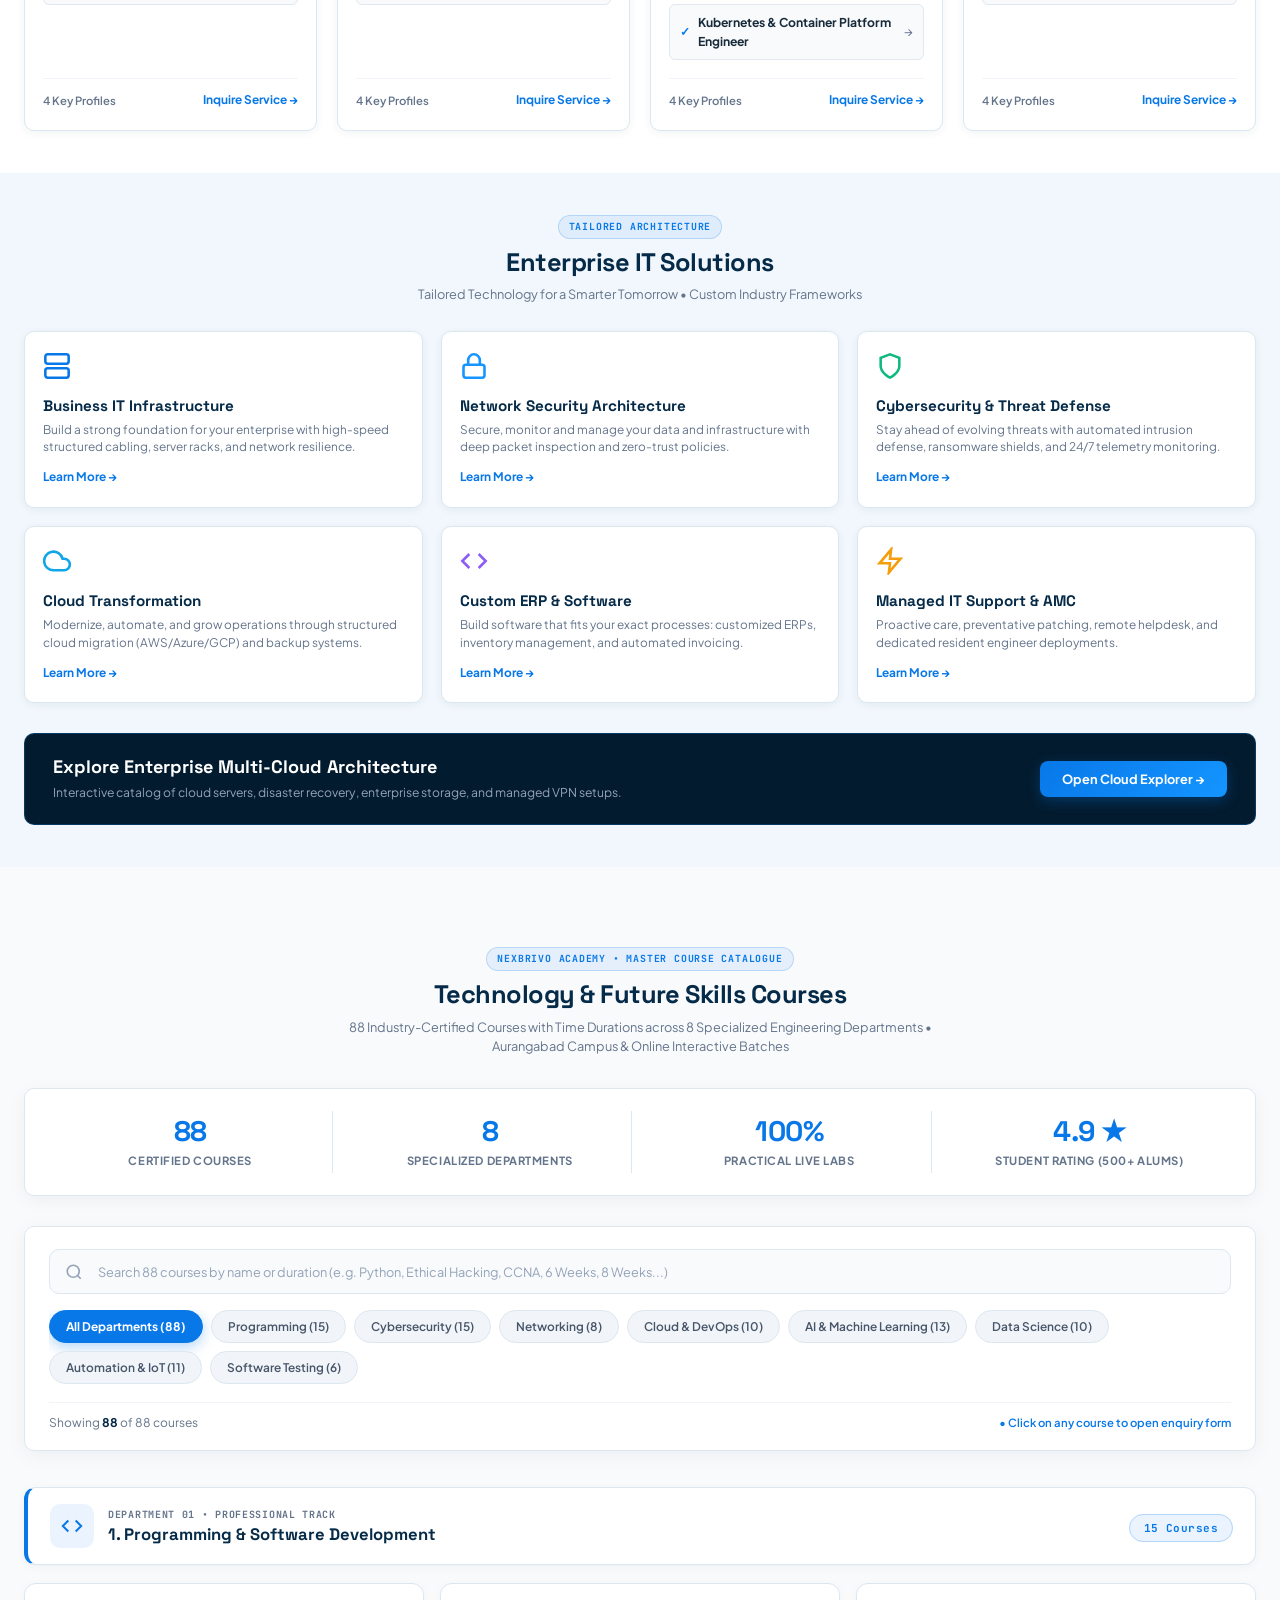
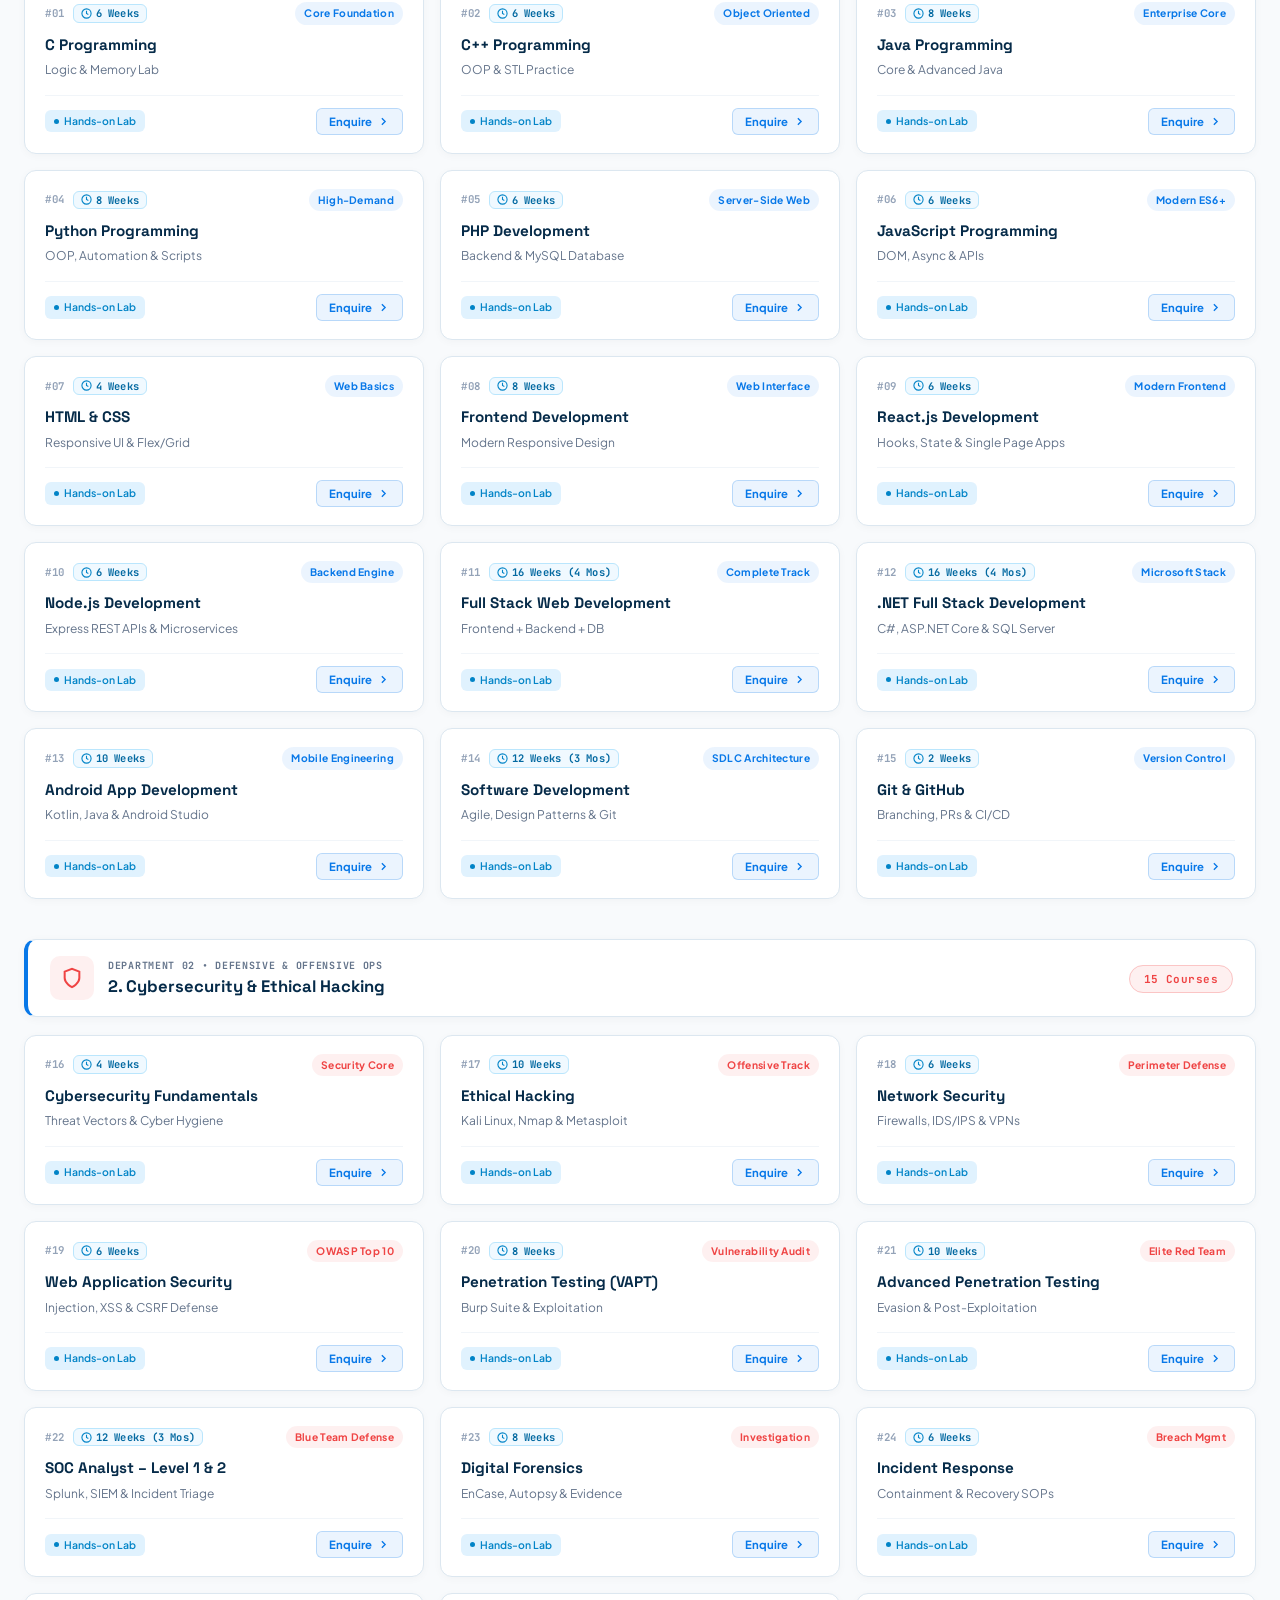
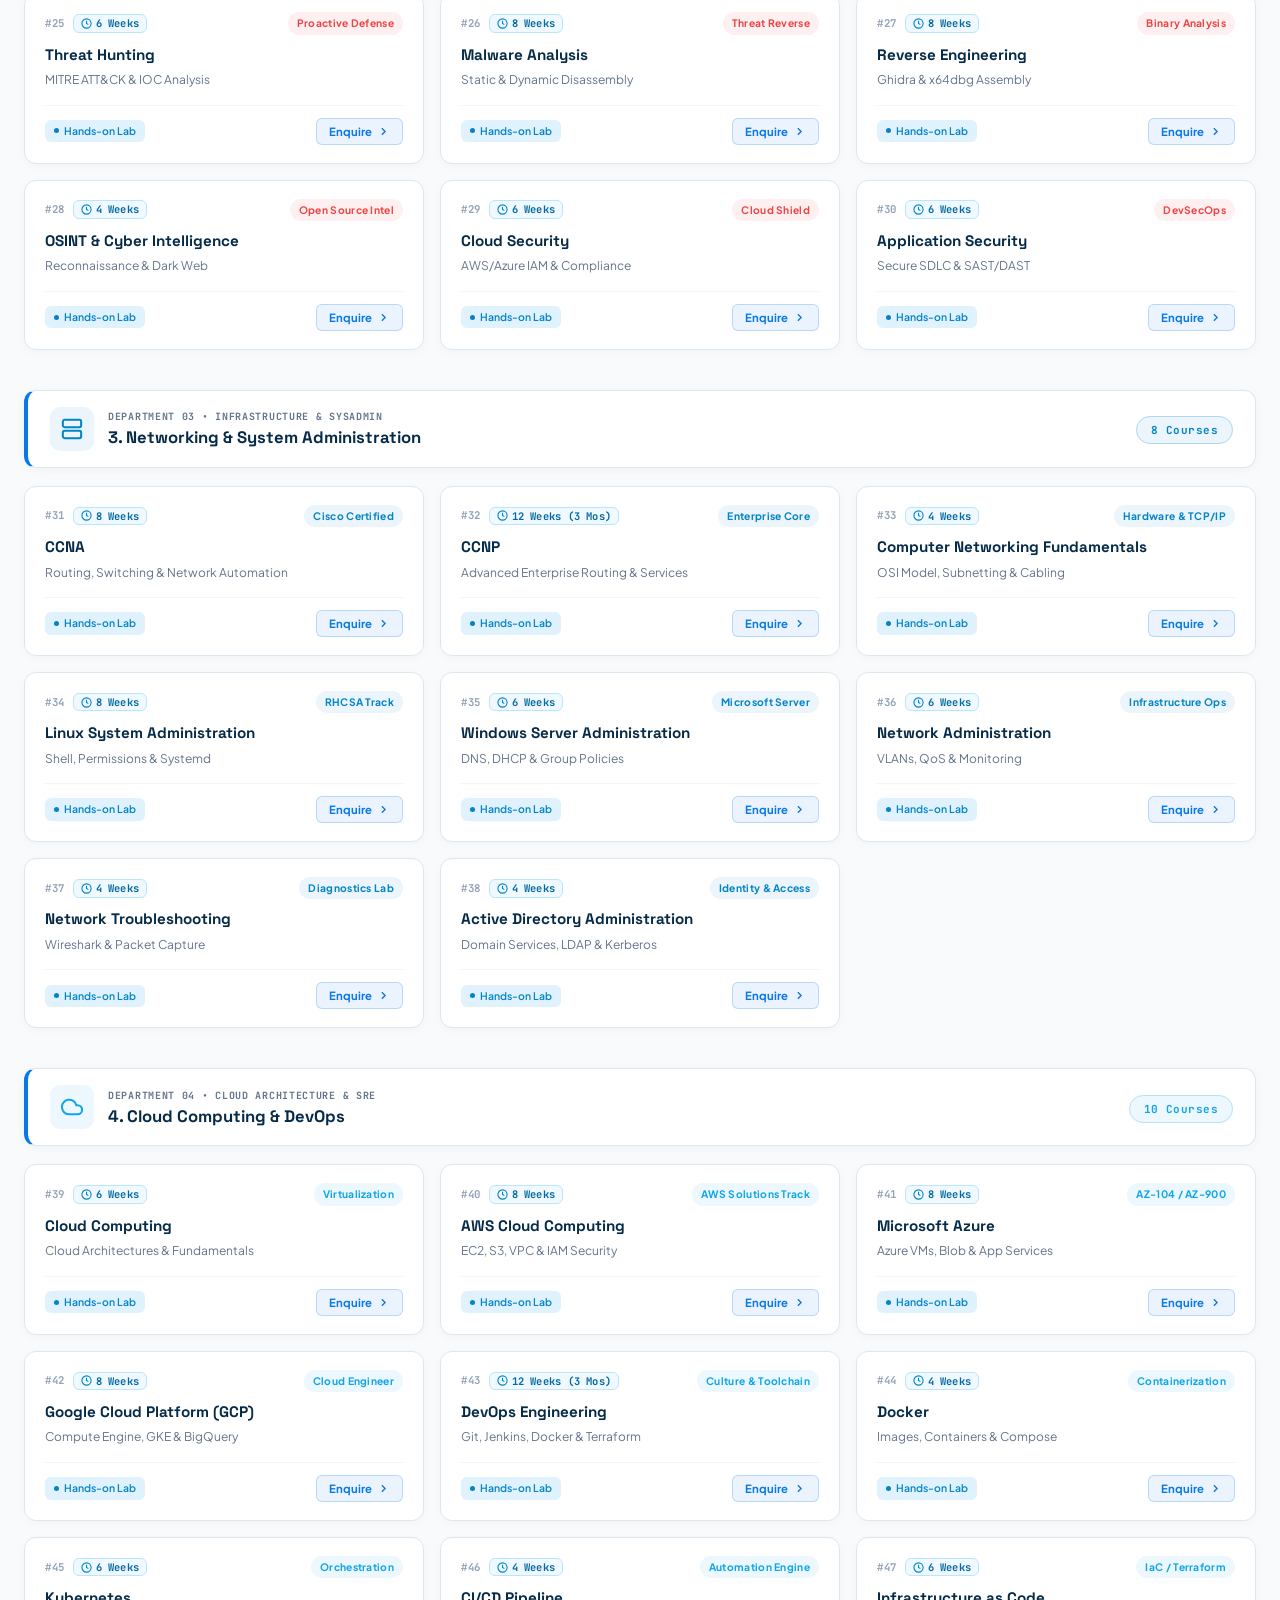
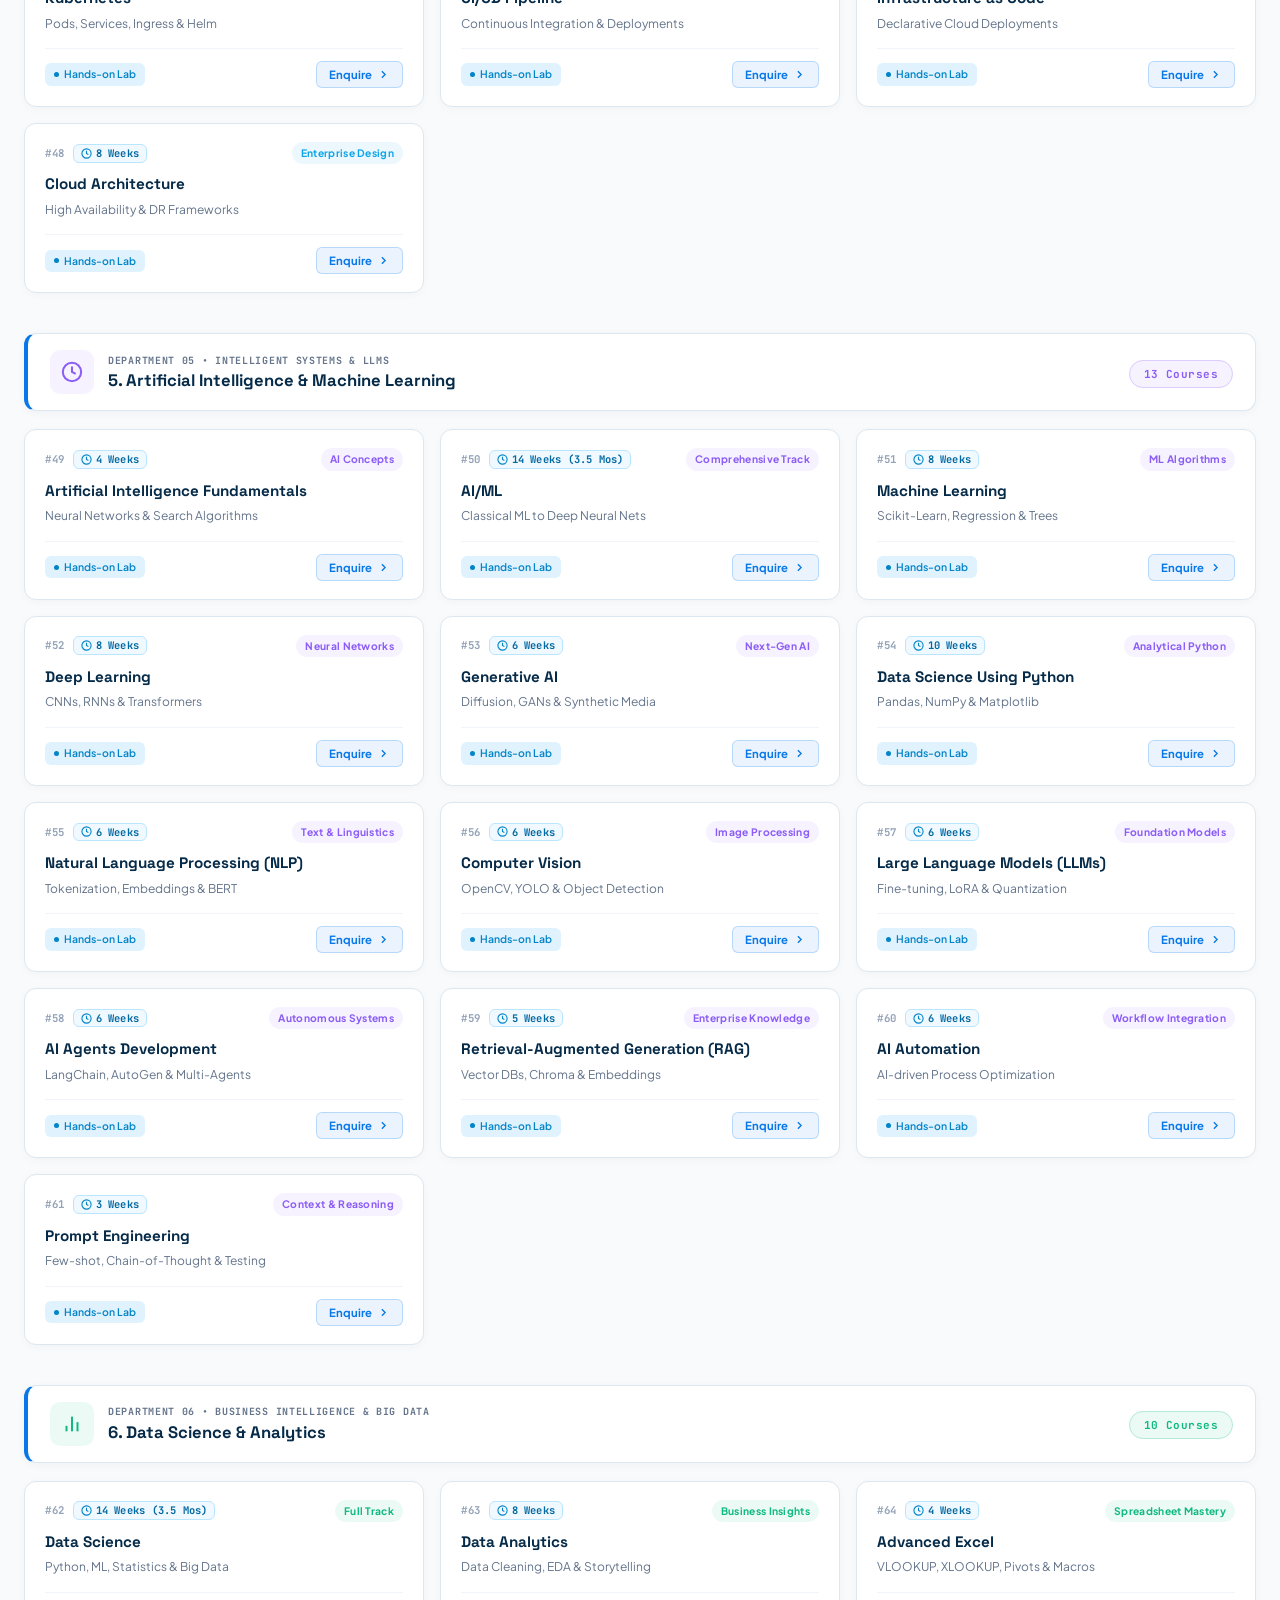
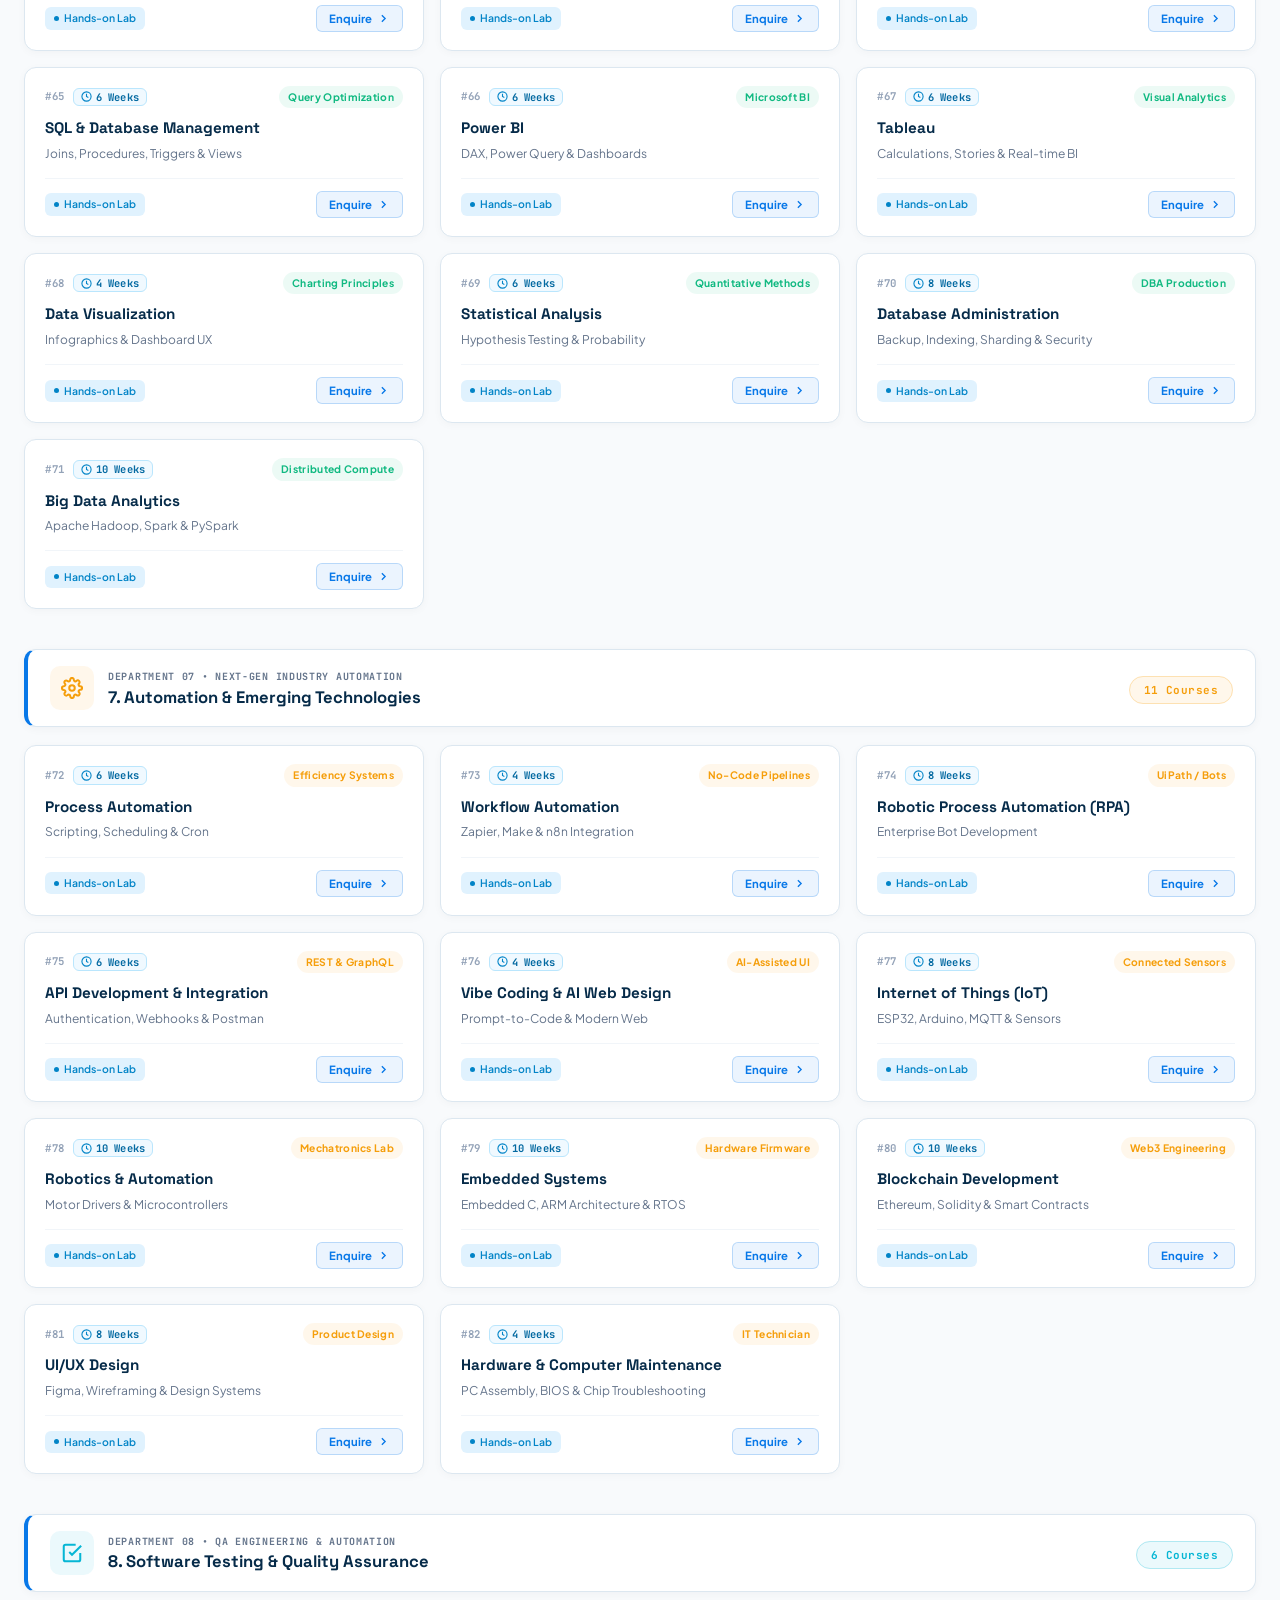
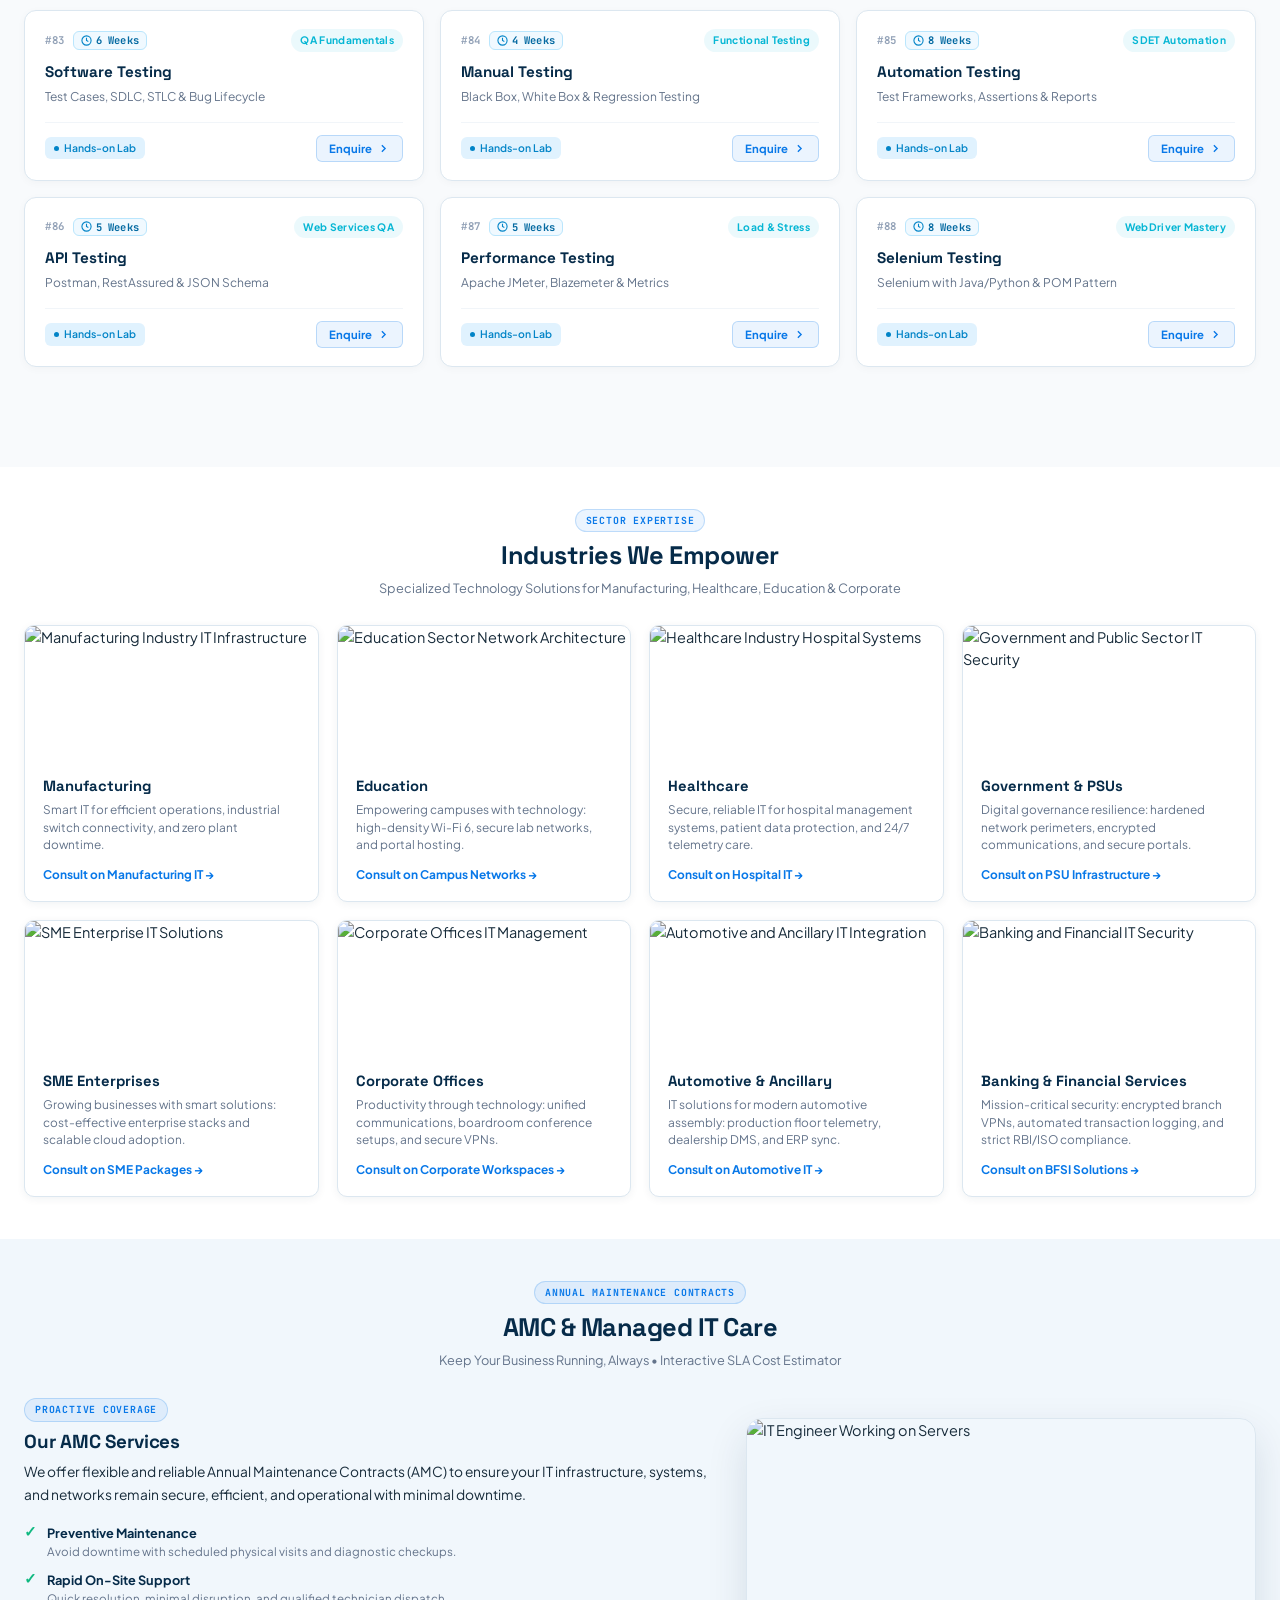
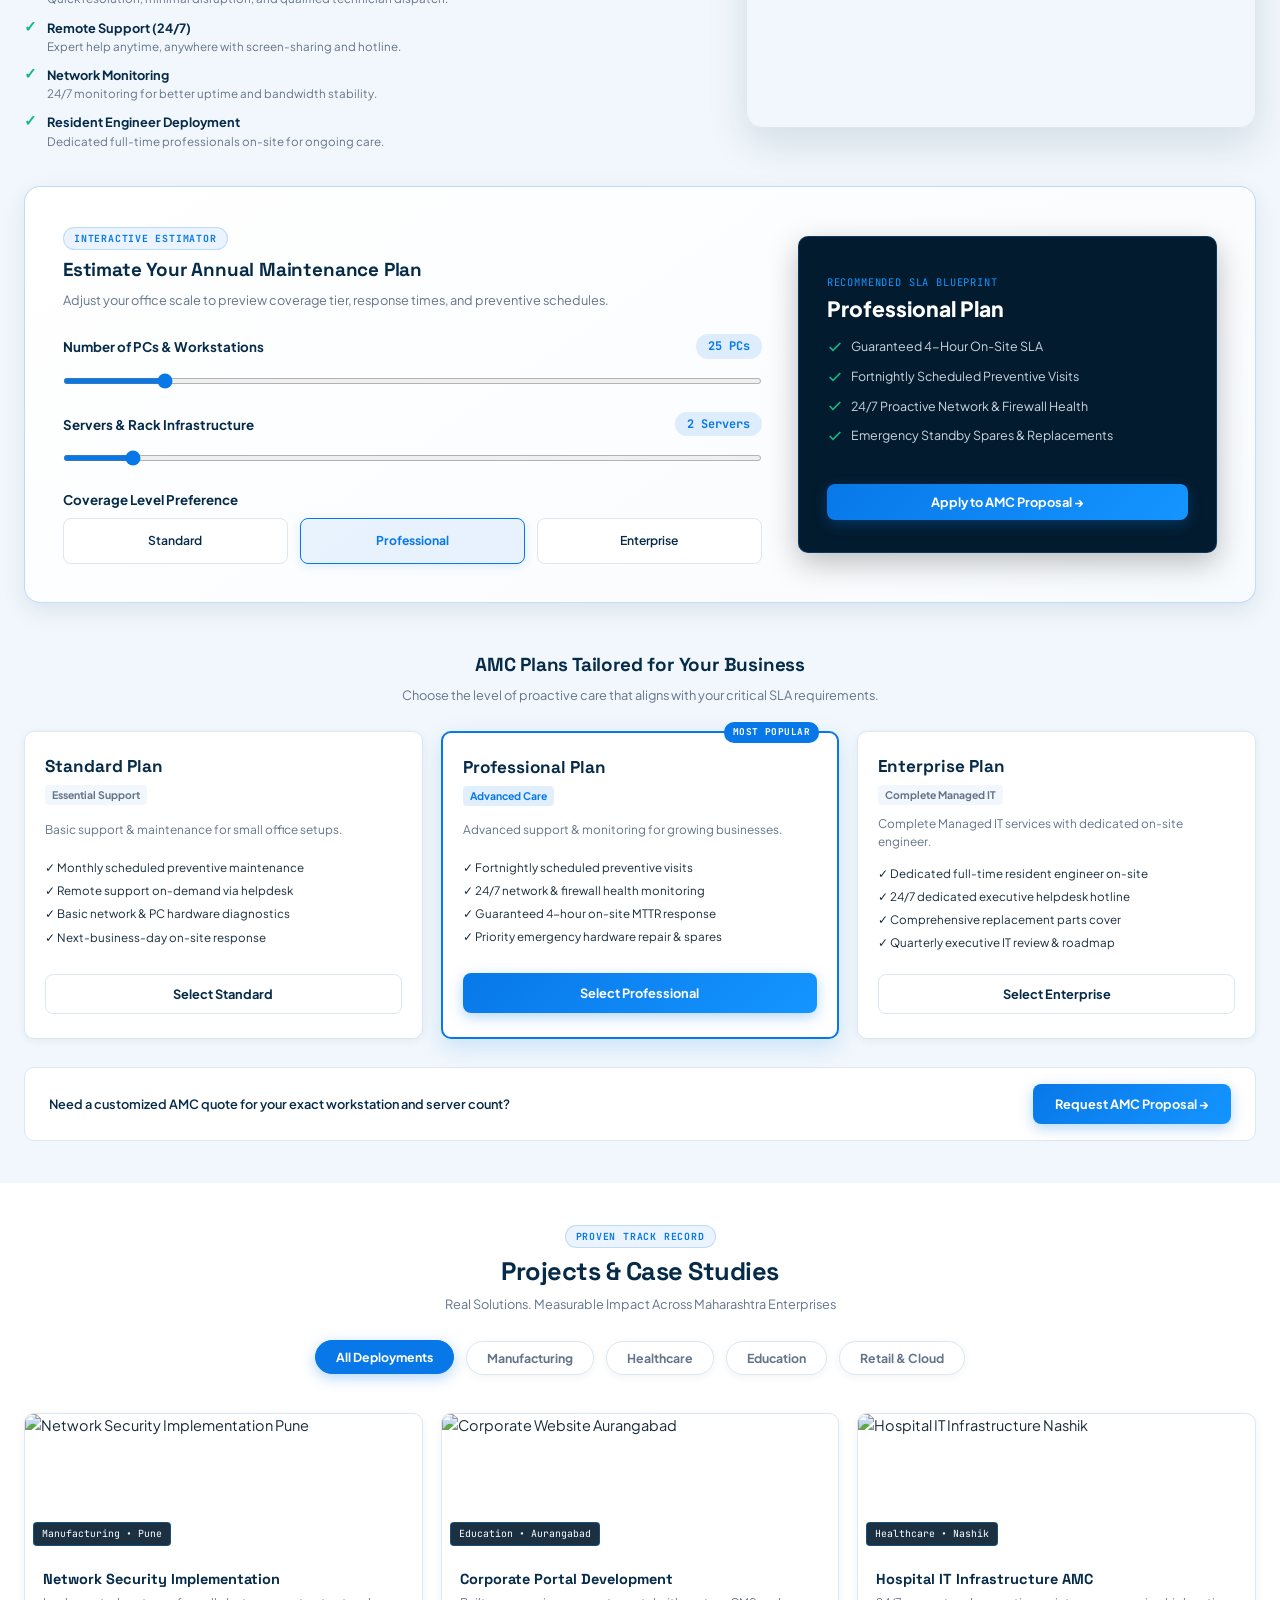
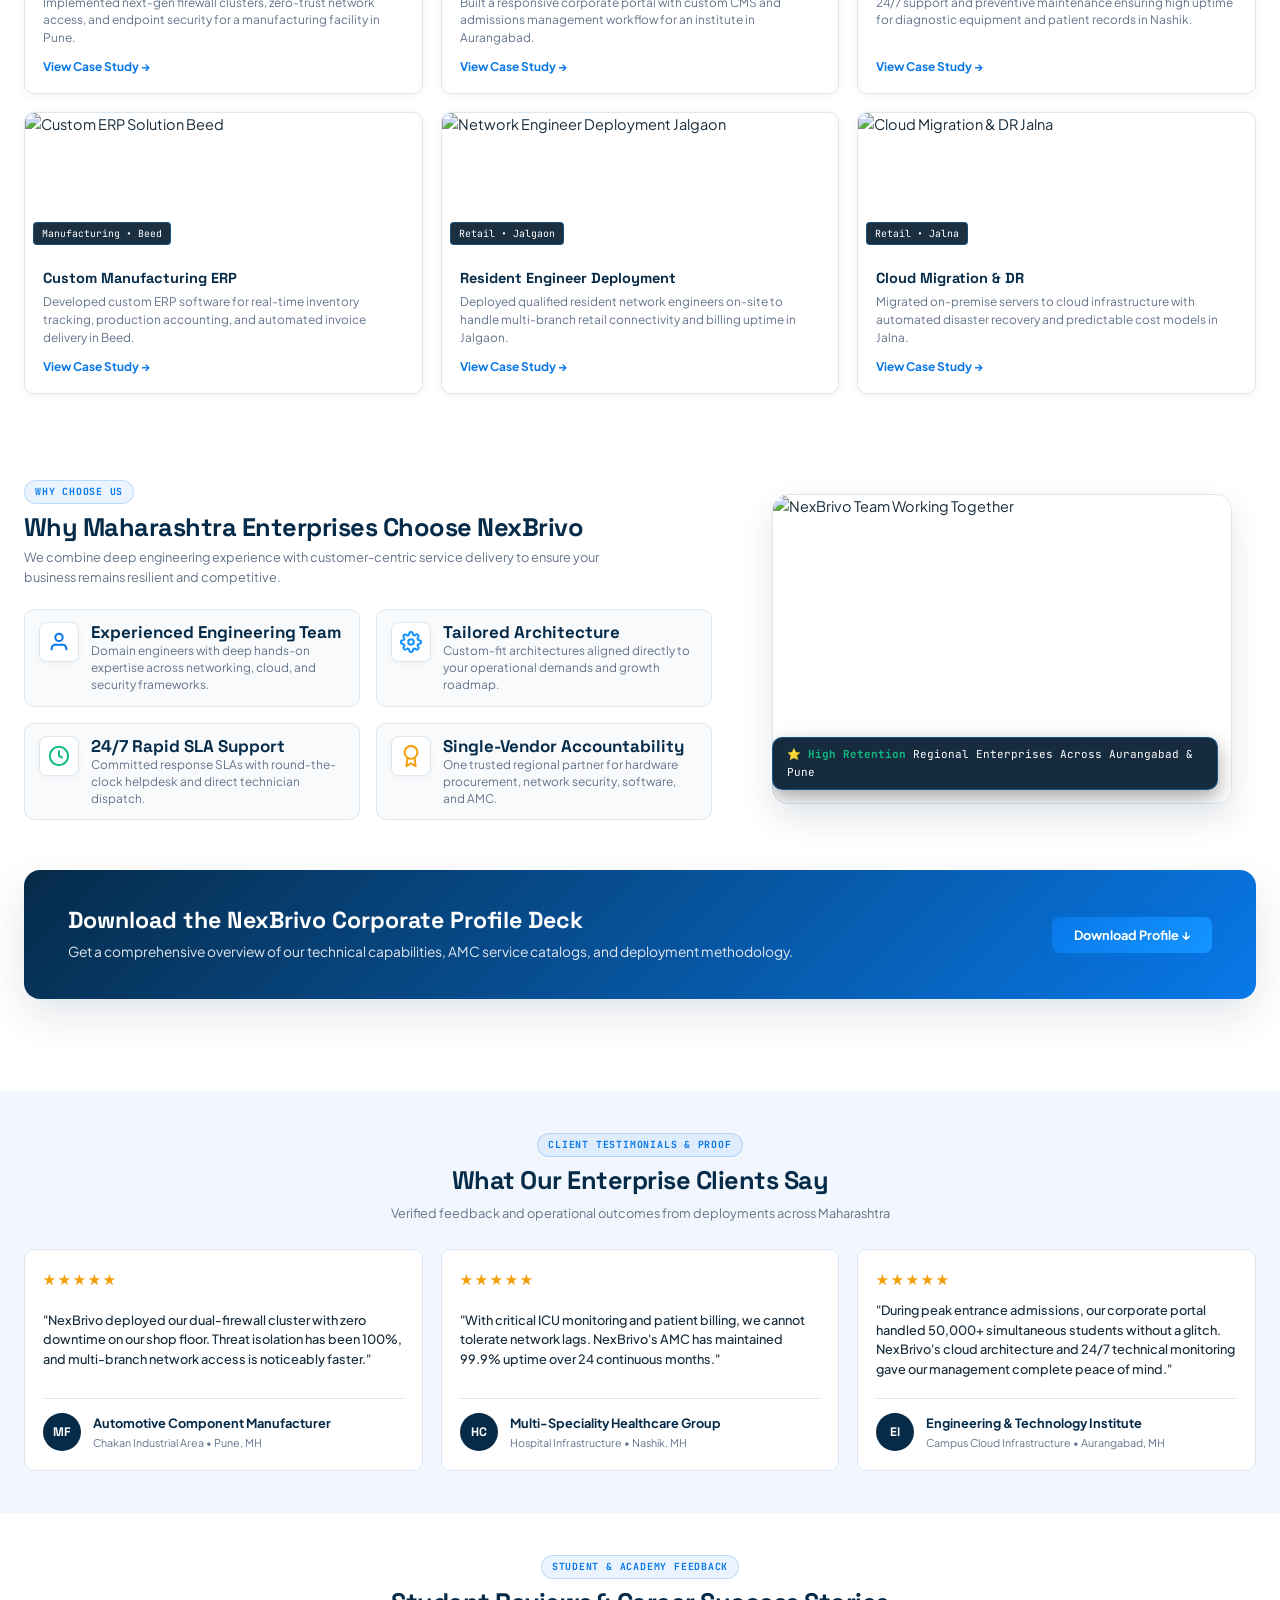
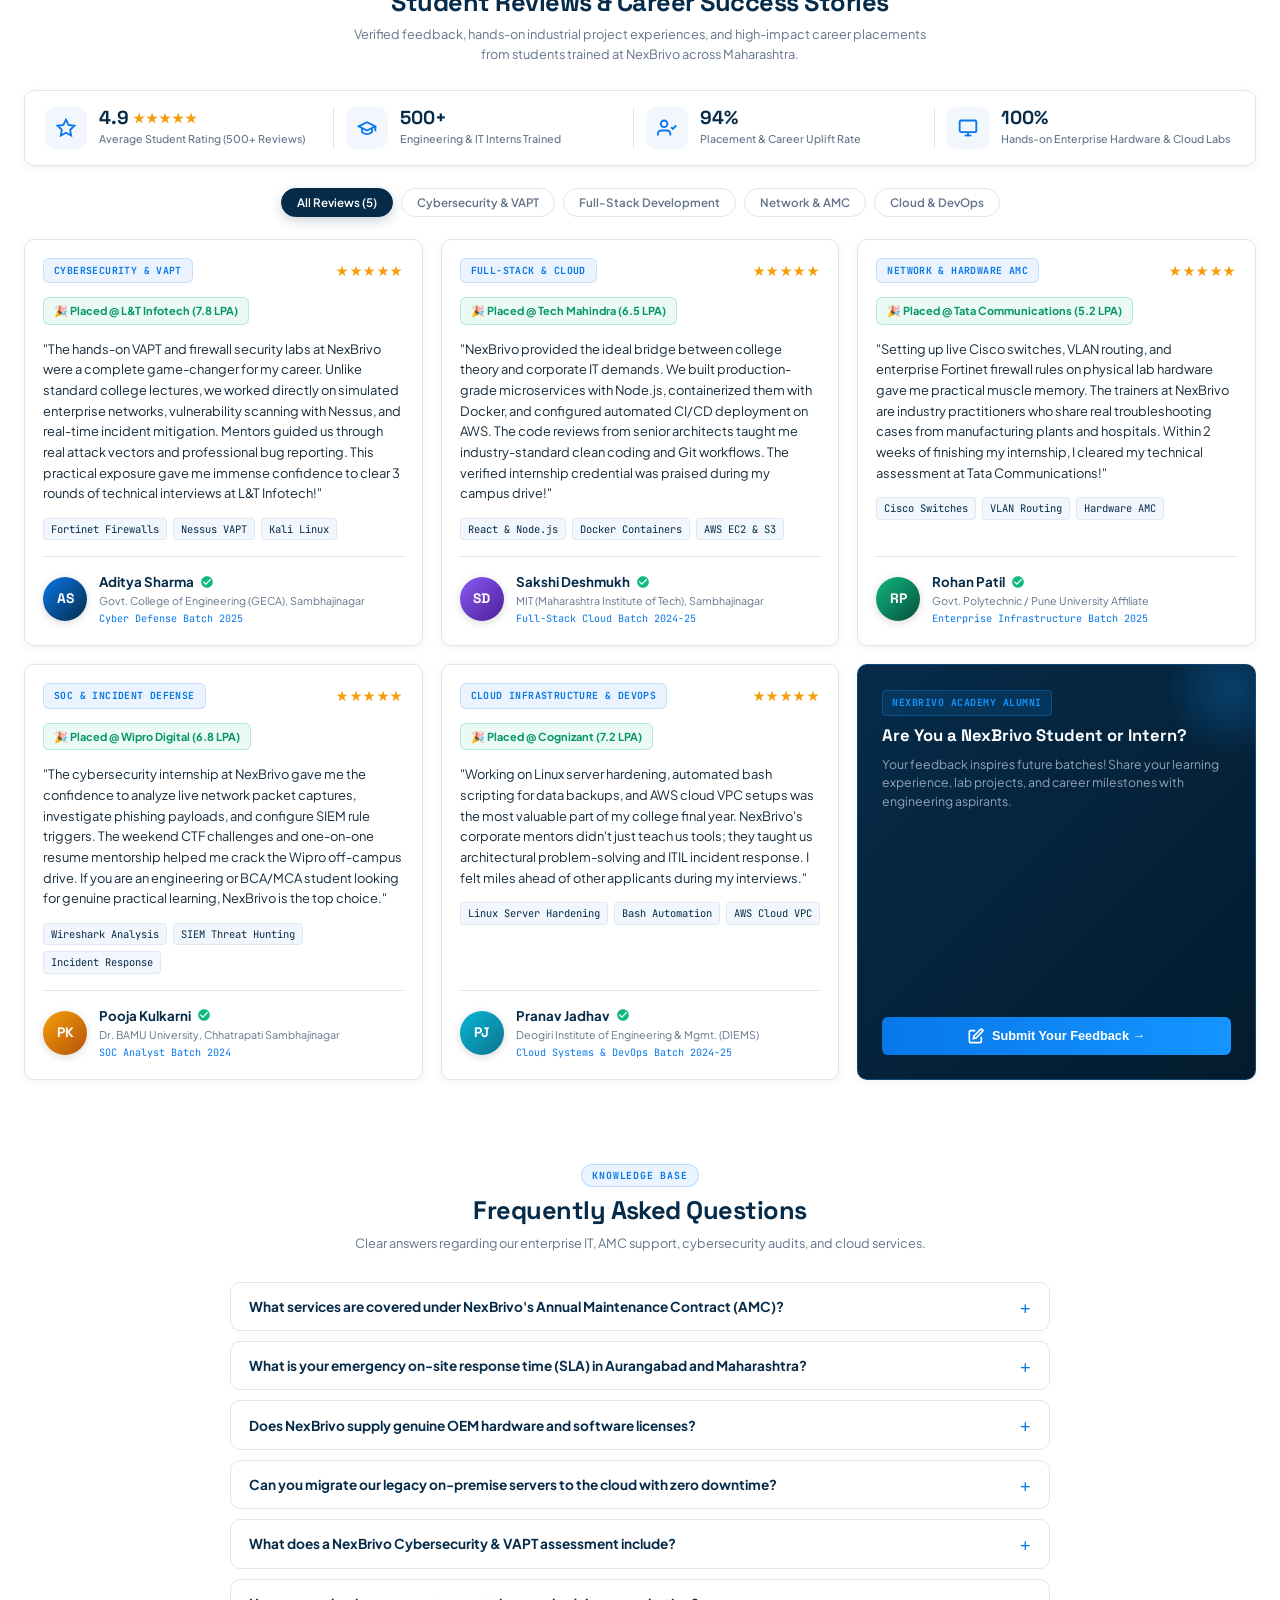
==== commit 5d1b820f: "Optimize responsive design for Android/mobile and bump version to v3.8" ====
--- a/index.html
+++ b/index.html
@@ -16,7 +16,7 @@
   <link href="https://fonts.googleapis.com/css2?family=JetBrains+Mono:wght@400;500;600;700&family=Plus+Jakarta+Sans:wght@400;500;600;700;800&family=Space+Grotesk:wght@600;700;800&display=swap" rel="stylesheet">
   
   <!-- Stylesheets -->
-  <link rel="stylesheet" href="css/nexbrivo.css?v=3.7">
+  <link rel="stylesheet" href="css/nexbrivo.css?v=3.8">
   <link rel="stylesheet" href="css/nexbot.css?v=1.0">
 </head>
 <body id="top">
@@ -4571,7 +4571,7 @@
   </aside>
 
   <!-- Production Portal Script Engine -->
-  <script src="js/nexbrivo-portal.js?v=3.7"></script>
+  <script src="js/nexbrivo-portal.js?v=3.8"></script>
   <!-- NexBot AI Virtual IT & Cyber Assistant -->
   <script src="js/nexbot.js?v=1.0"></script>
 </body>
--- a/css/nexbrivo.css
+++ b/css/nexbrivo.css
@@ -5706,37 +5706,103 @@
     gap: 12px;
   }
   .academy-summary-stats-bar {
-    grid-template-columns: 1fr;
-    gap: 14px;
-    padding: 16px;
+    grid-template-columns: repeat(2, 1fr);
+    gap: 10px;
+    padding: 14px;
+    margin: 20px 0 22px;
   }
   .asb-item {
-    border-right: none;
-    border-bottom: 1px solid var(--border);
-    padding-bottom: 12px;
-  }
-  .asb-item:last-child {
-    border-bottom: none;
-    padding-bottom: 0;
+    border: 1px solid var(--border);
+    background: #f8fafc;
+    border-radius: 10px;
+    padding: 12px 8px;
+  }
+  .asb-num {
+    font-size: 1.55rem;
+  }
+  .asb-lbl {
+    font-size: 0.68rem;
   }
   .dept-header-card {
-    flex-direction: column;
-    align-items: flex-start;
-    gap: 12px;
+    flex-direction: row;
+    align-items: center;
+    justify-content: space-between;
+    padding: 14px 16px;
+    gap: 10px;
+  }
+  .dhc-left {
+    gap: 10px;
+  }
+  .dhc-icon-badge {
+    width: 38px;
+    height: 38px;
+  }
+  .dhc-icon-badge svg {
+    width: 18px;
+    height: 18px;
+  }
+  .dhc-sub {
+    font-size: 0.63rem;
+  }
+  .dhc-title {
+    font-size: 1.02rem;
   }
   .dhc-badge {
-    align-self: flex-start;
+    align-self: center;
+    font-size: 0.72rem;
+    padding: 4px 10px;
+  }
+  .catalog-filter-scroll {
+    overflow-x: auto;
+    -webkit-overflow-scrolling: touch;
+    scrollbar-width: none;
+    padding-bottom: 6px;
+    margin-bottom: 12px;
+  }
+  .catalog-filter-scroll::-webkit-scrollbar {
+    display: none;
   }
   .catalog-filter-pills {
+    display: flex;
     flex-wrap: nowrap;
+    gap: 8px;
+    width: max-content;
+  }
+  .dept-filter-pill {
+    flex-shrink: 0;
+    white-space: nowrap;
+    font-size: 0.78rem;
+    padding: 7px 14px;
   }
   .catalog-controls-card {
     position: static;
-    padding: 16px;
+    padding: 16px 14px;
+    margin-bottom: 24px;
+  }
+  .course-search-field {
+    padding: 11px 36px 11px 42px;
+    font-size: 0.88rem;
   }
   .catalog-live-counter {
     flex-direction: column;
     align-items: flex-start;
     gap: 4px;
   }
-}
+  .academy-course-card {
+    padding: 16px;
+    border-radius: 10px;
+  }
+  .acc-tag {
+    max-width: 50%;
+    overflow: hidden;
+    text-overflow: ellipsis;
+    white-space: nowrap;
+    font-size: 0.67rem;
+  }
+  .acc-title {
+    font-size: 1.02rem;
+  }
+  .acc-desc {
+    font-size: 0.82rem;
+  }
+}
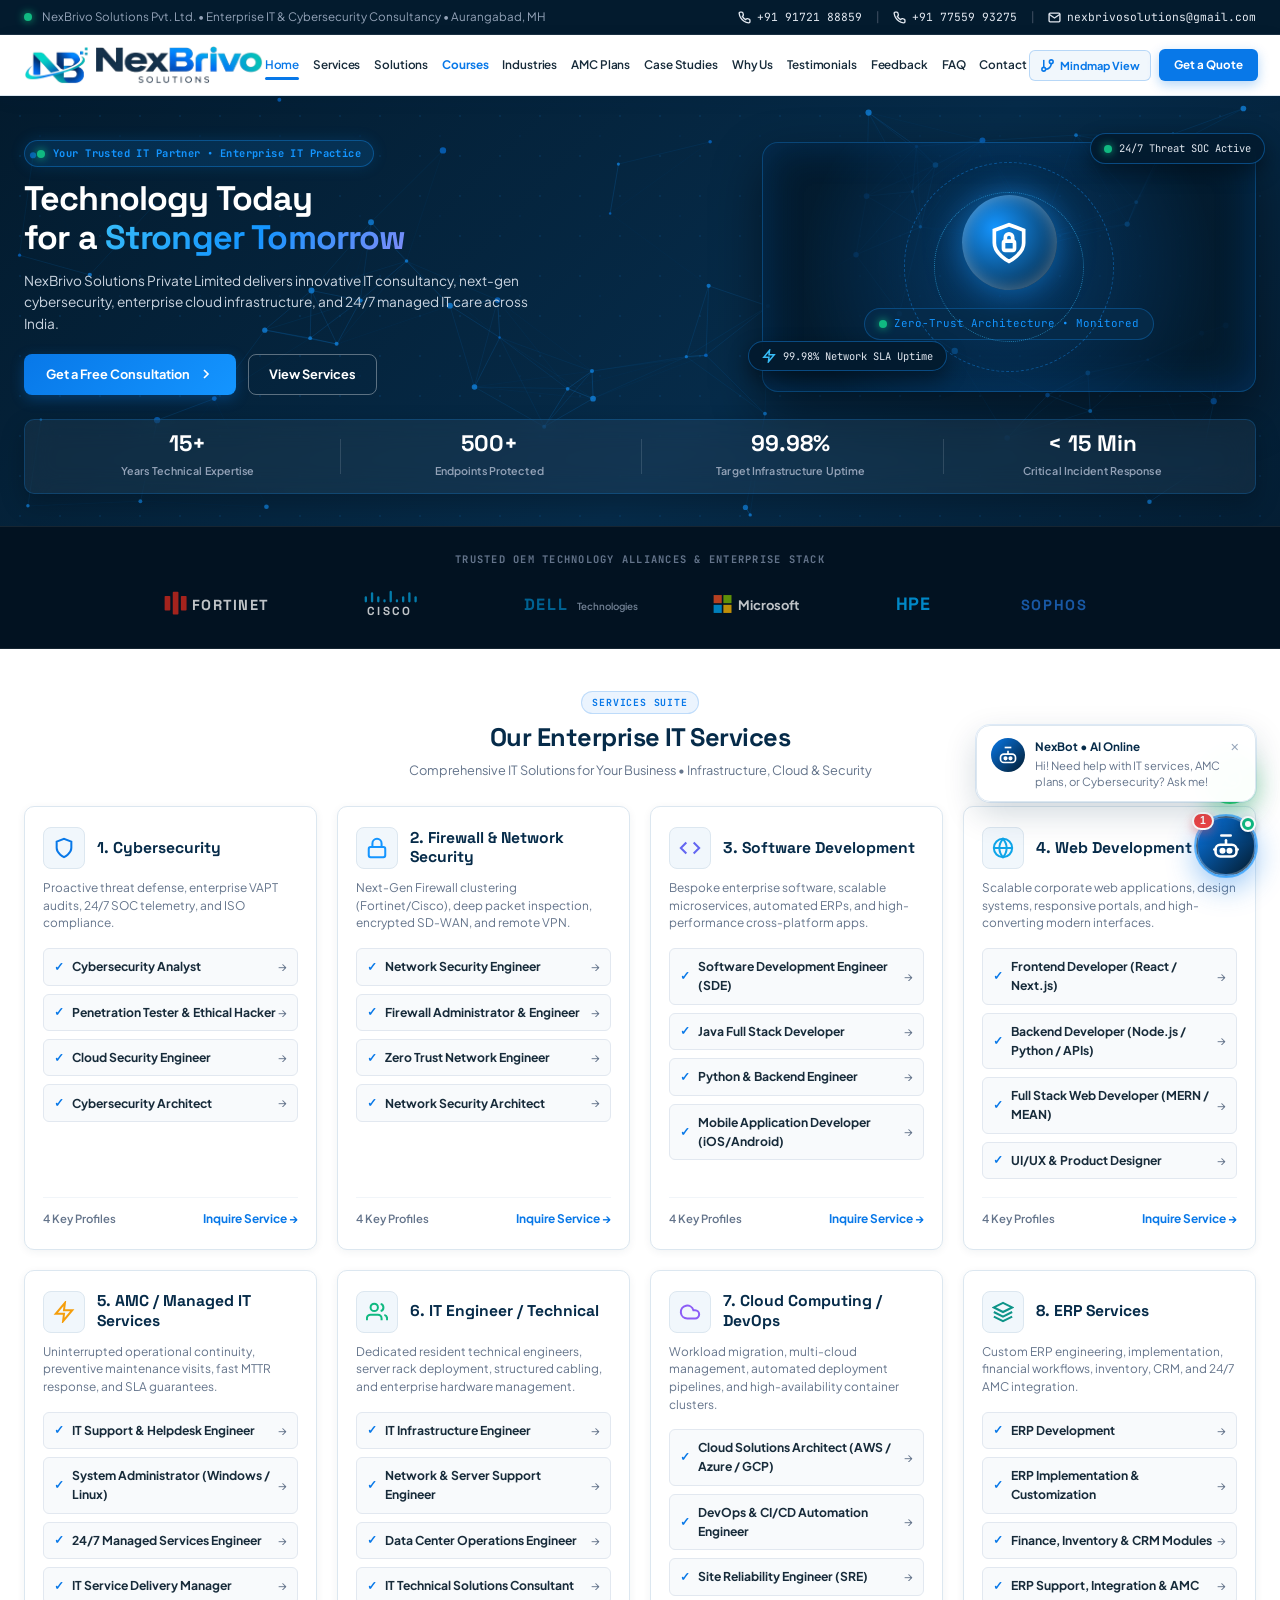
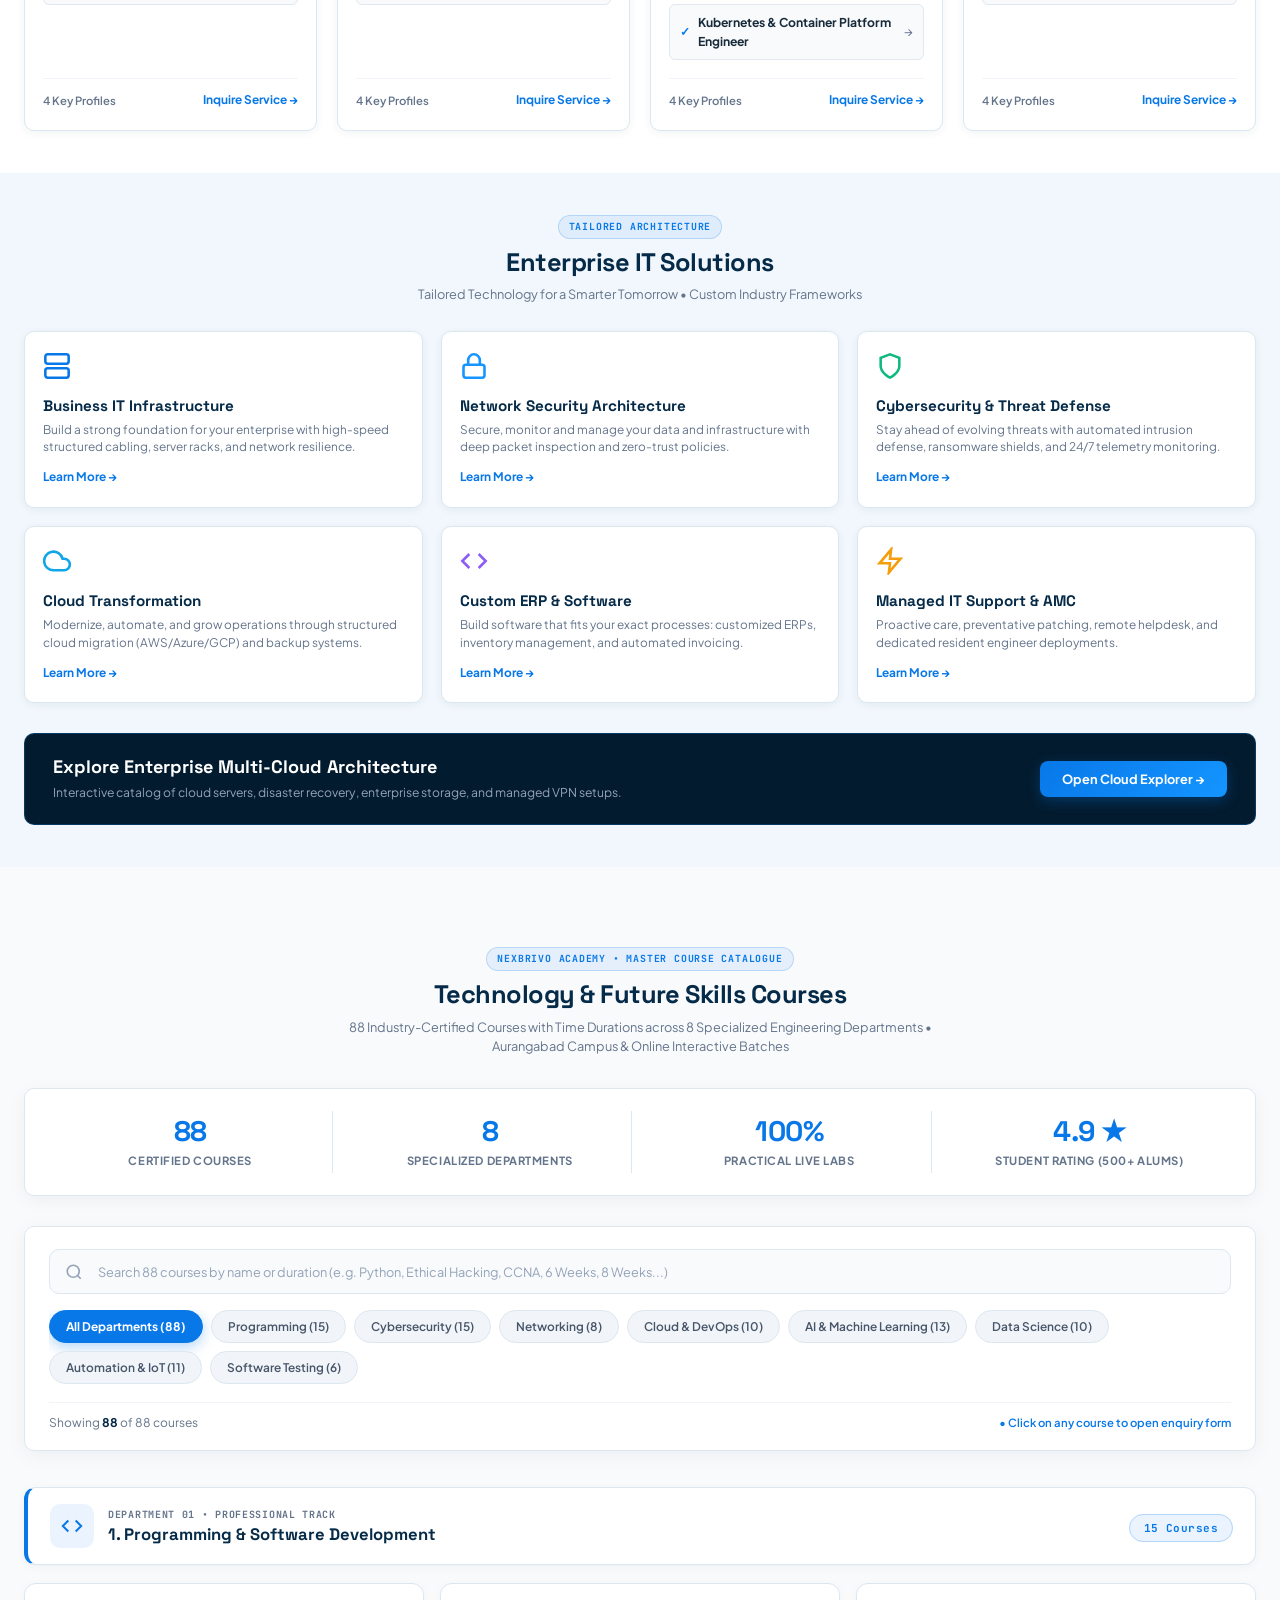
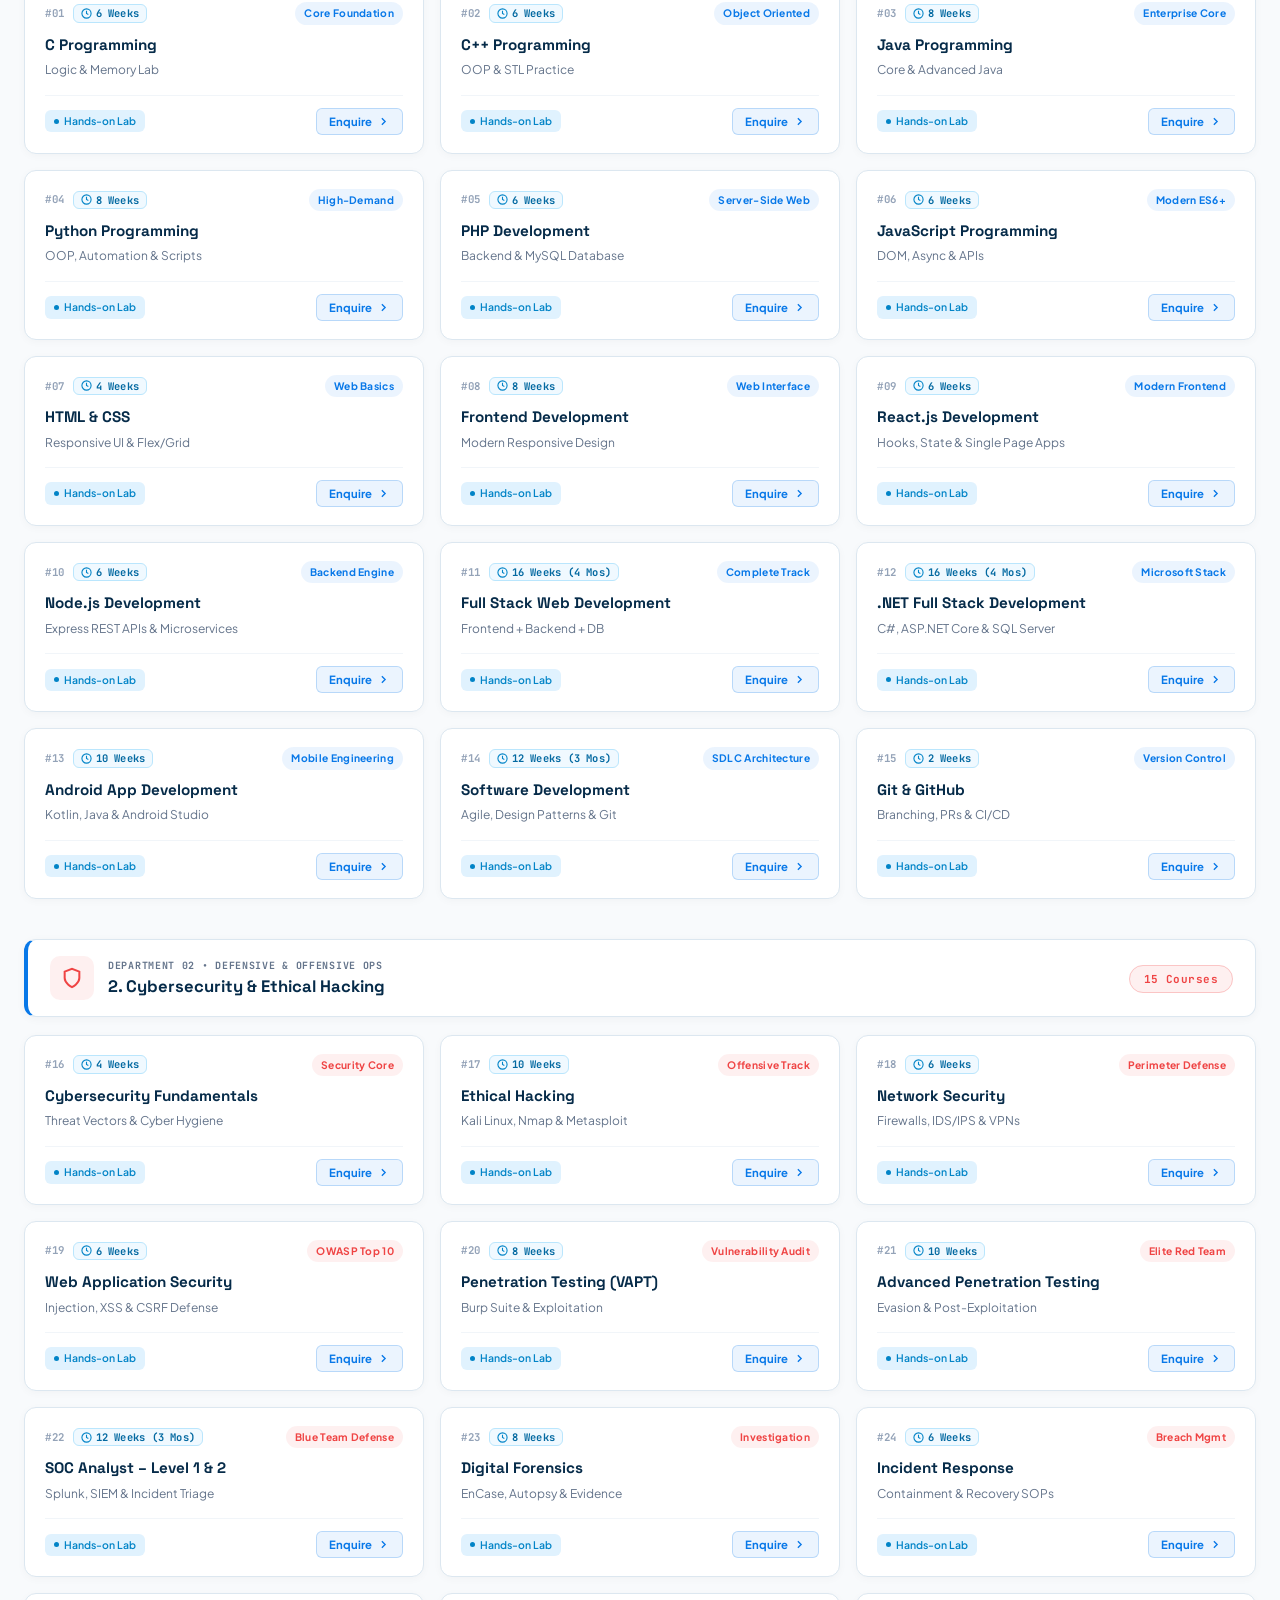
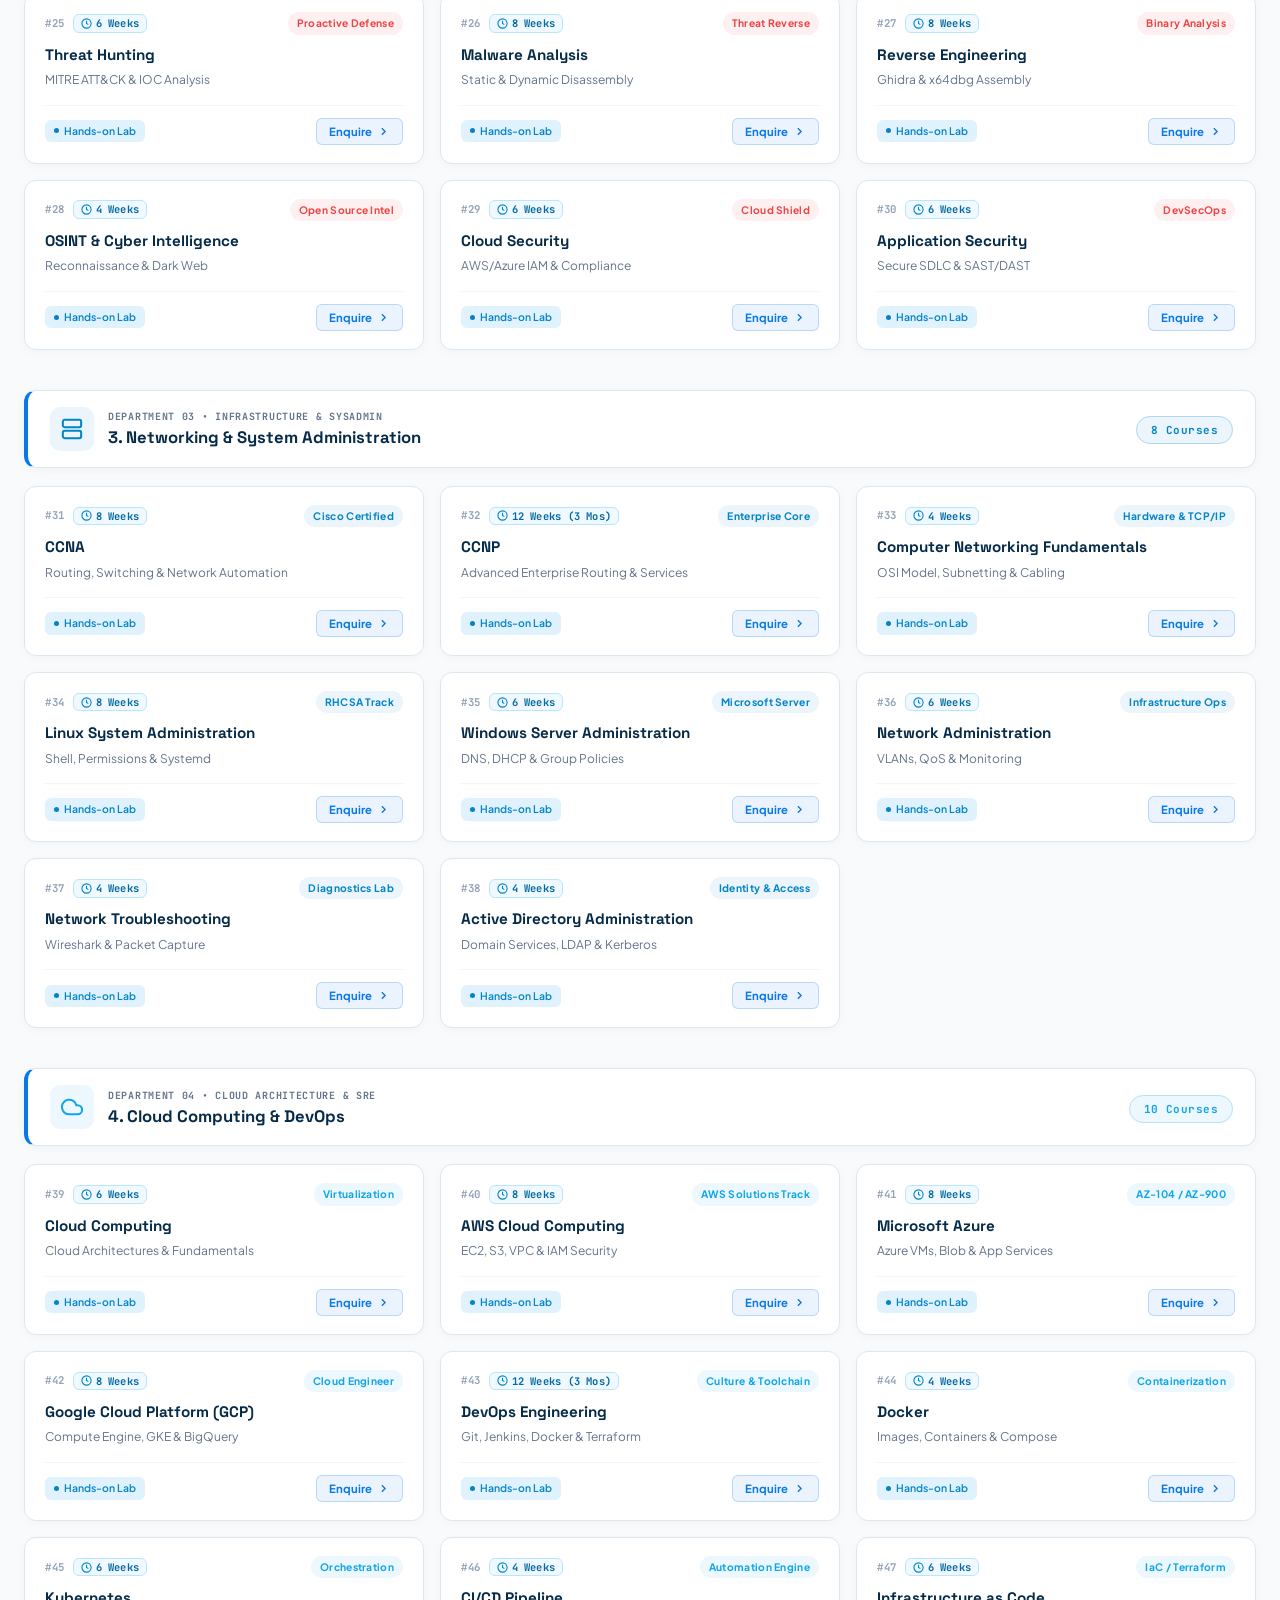
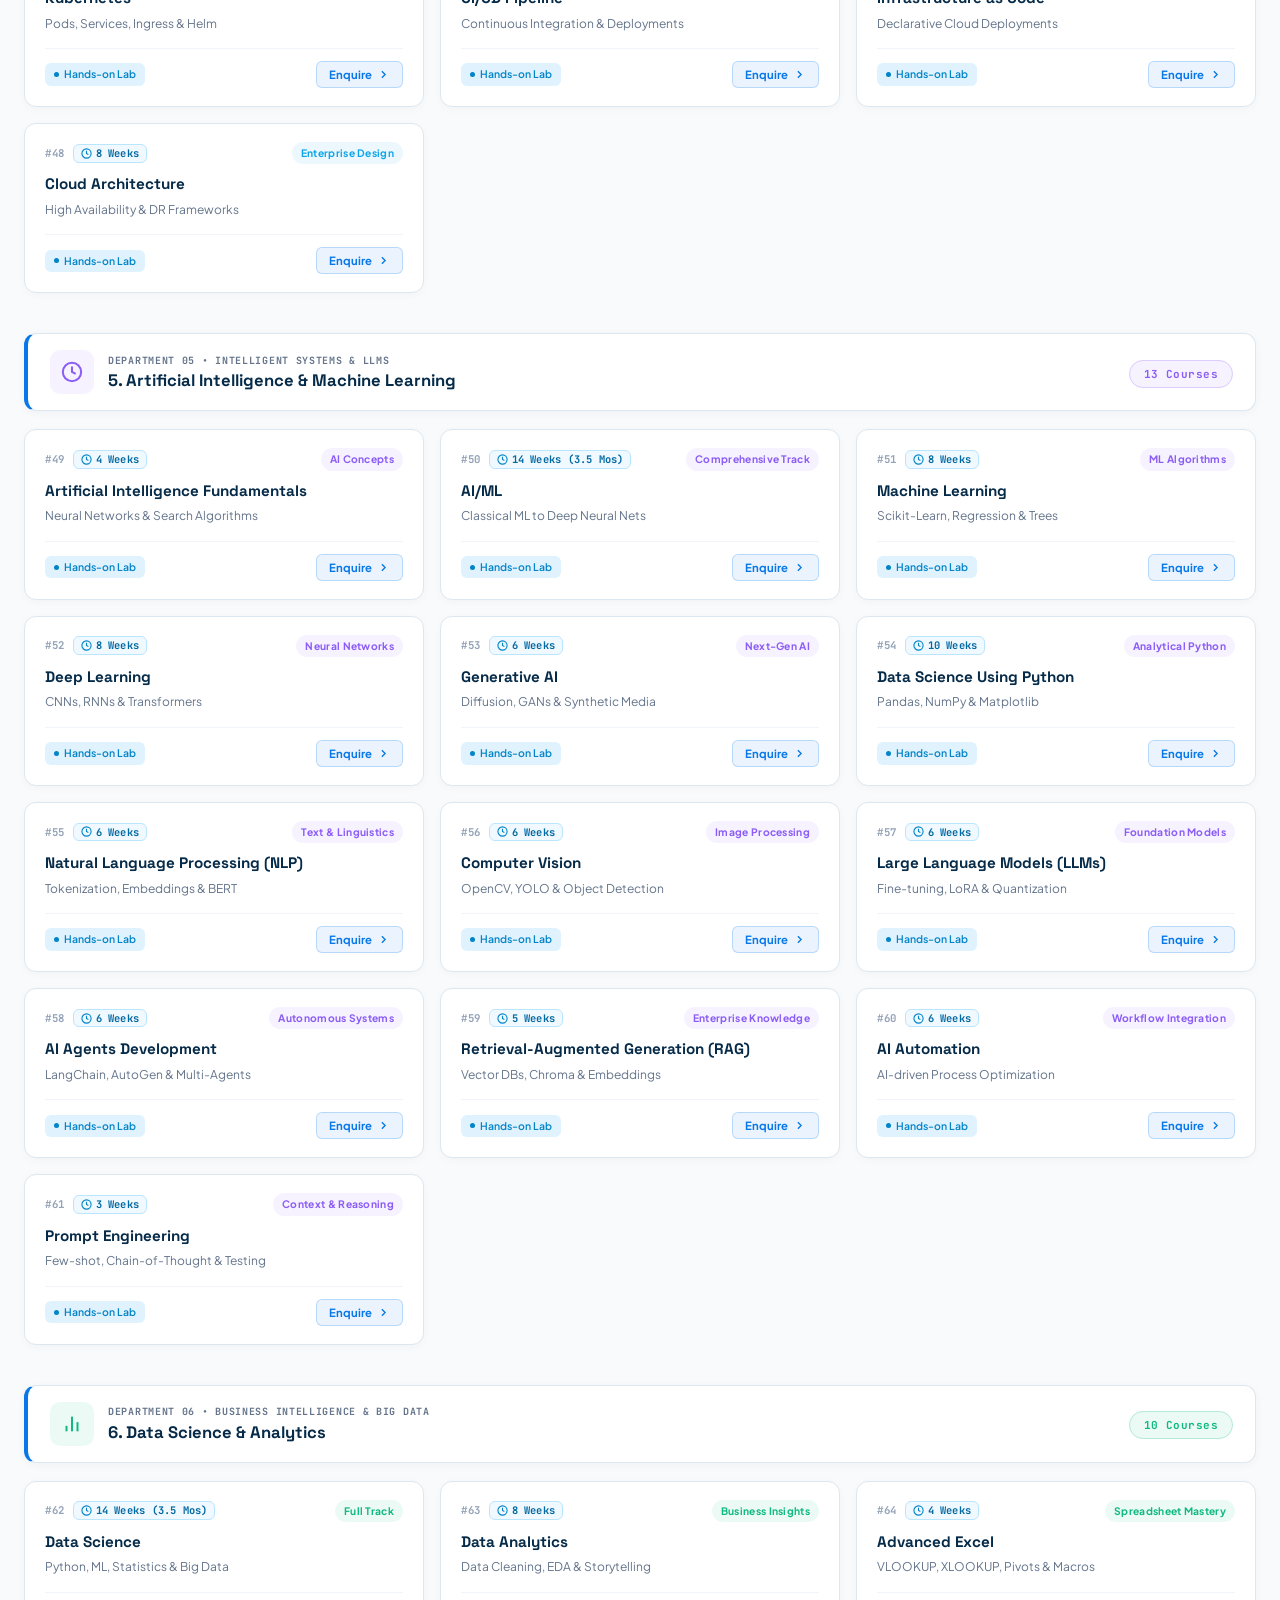
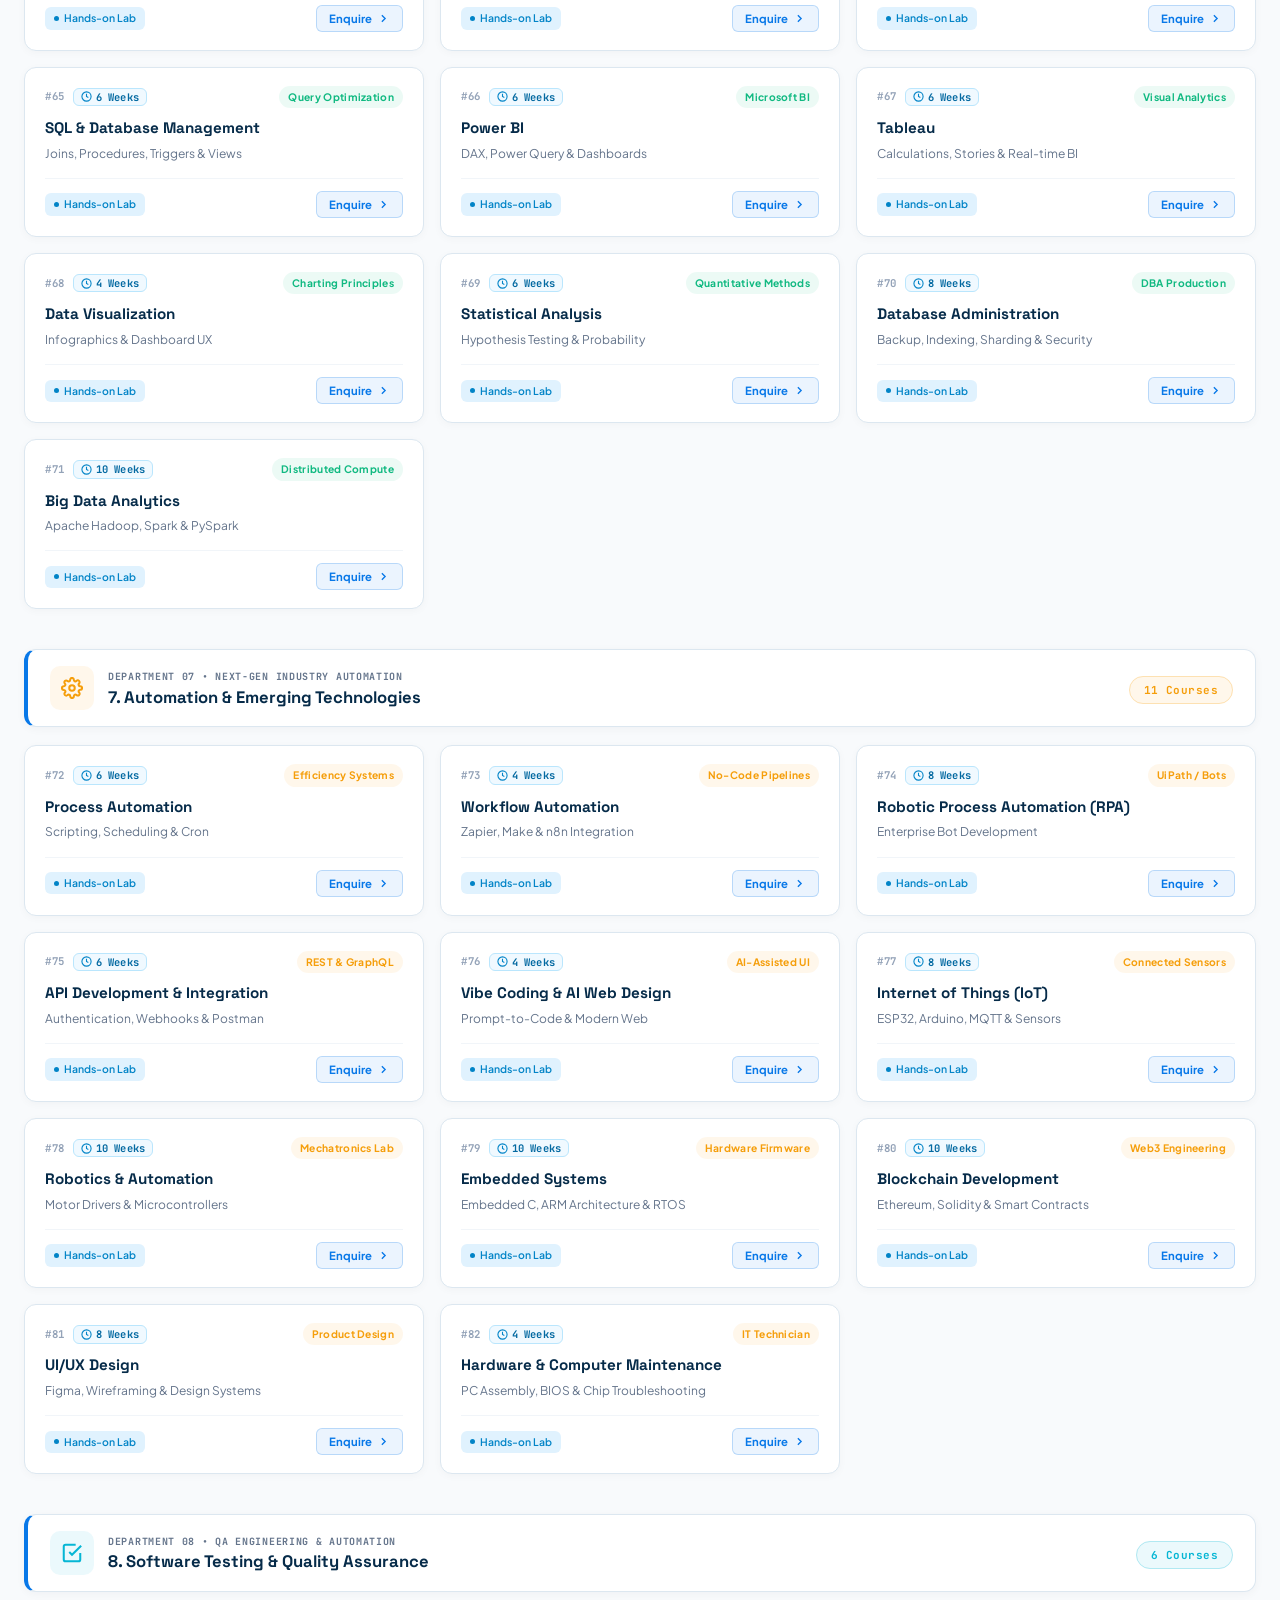
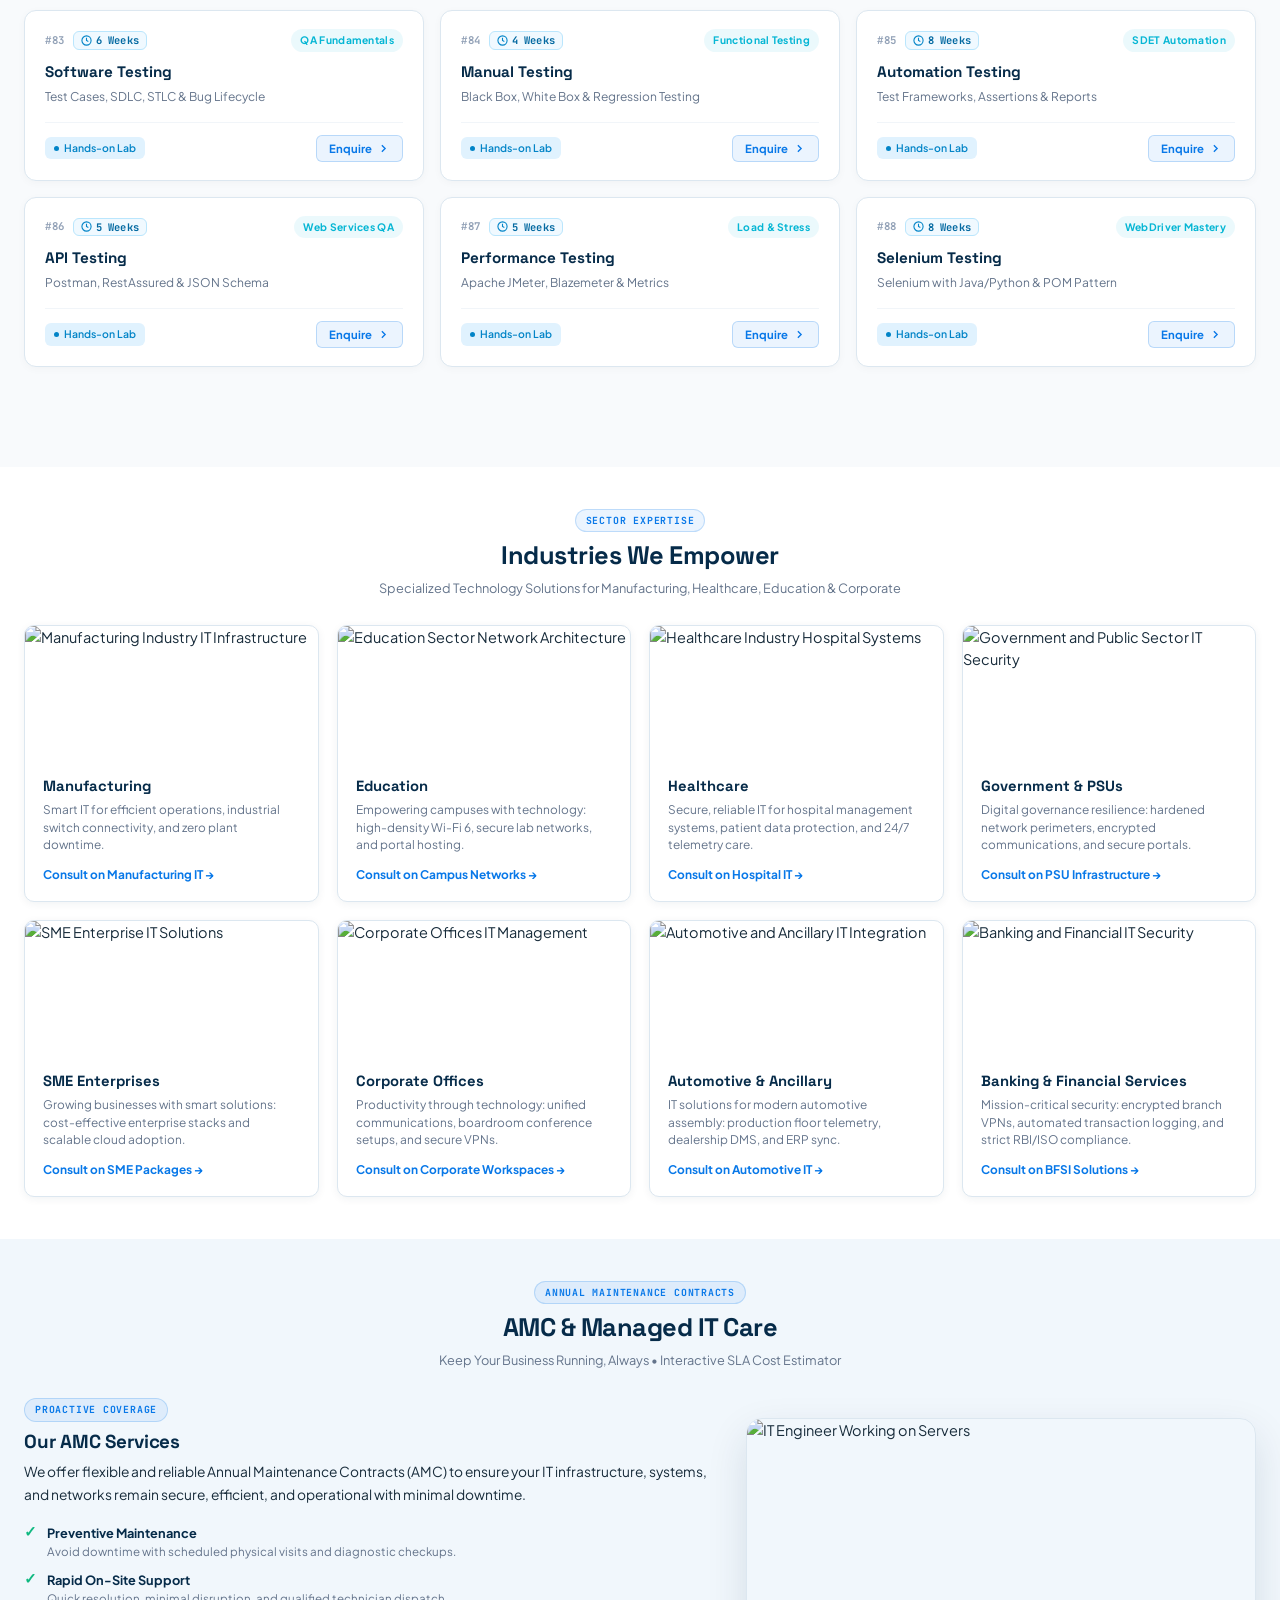
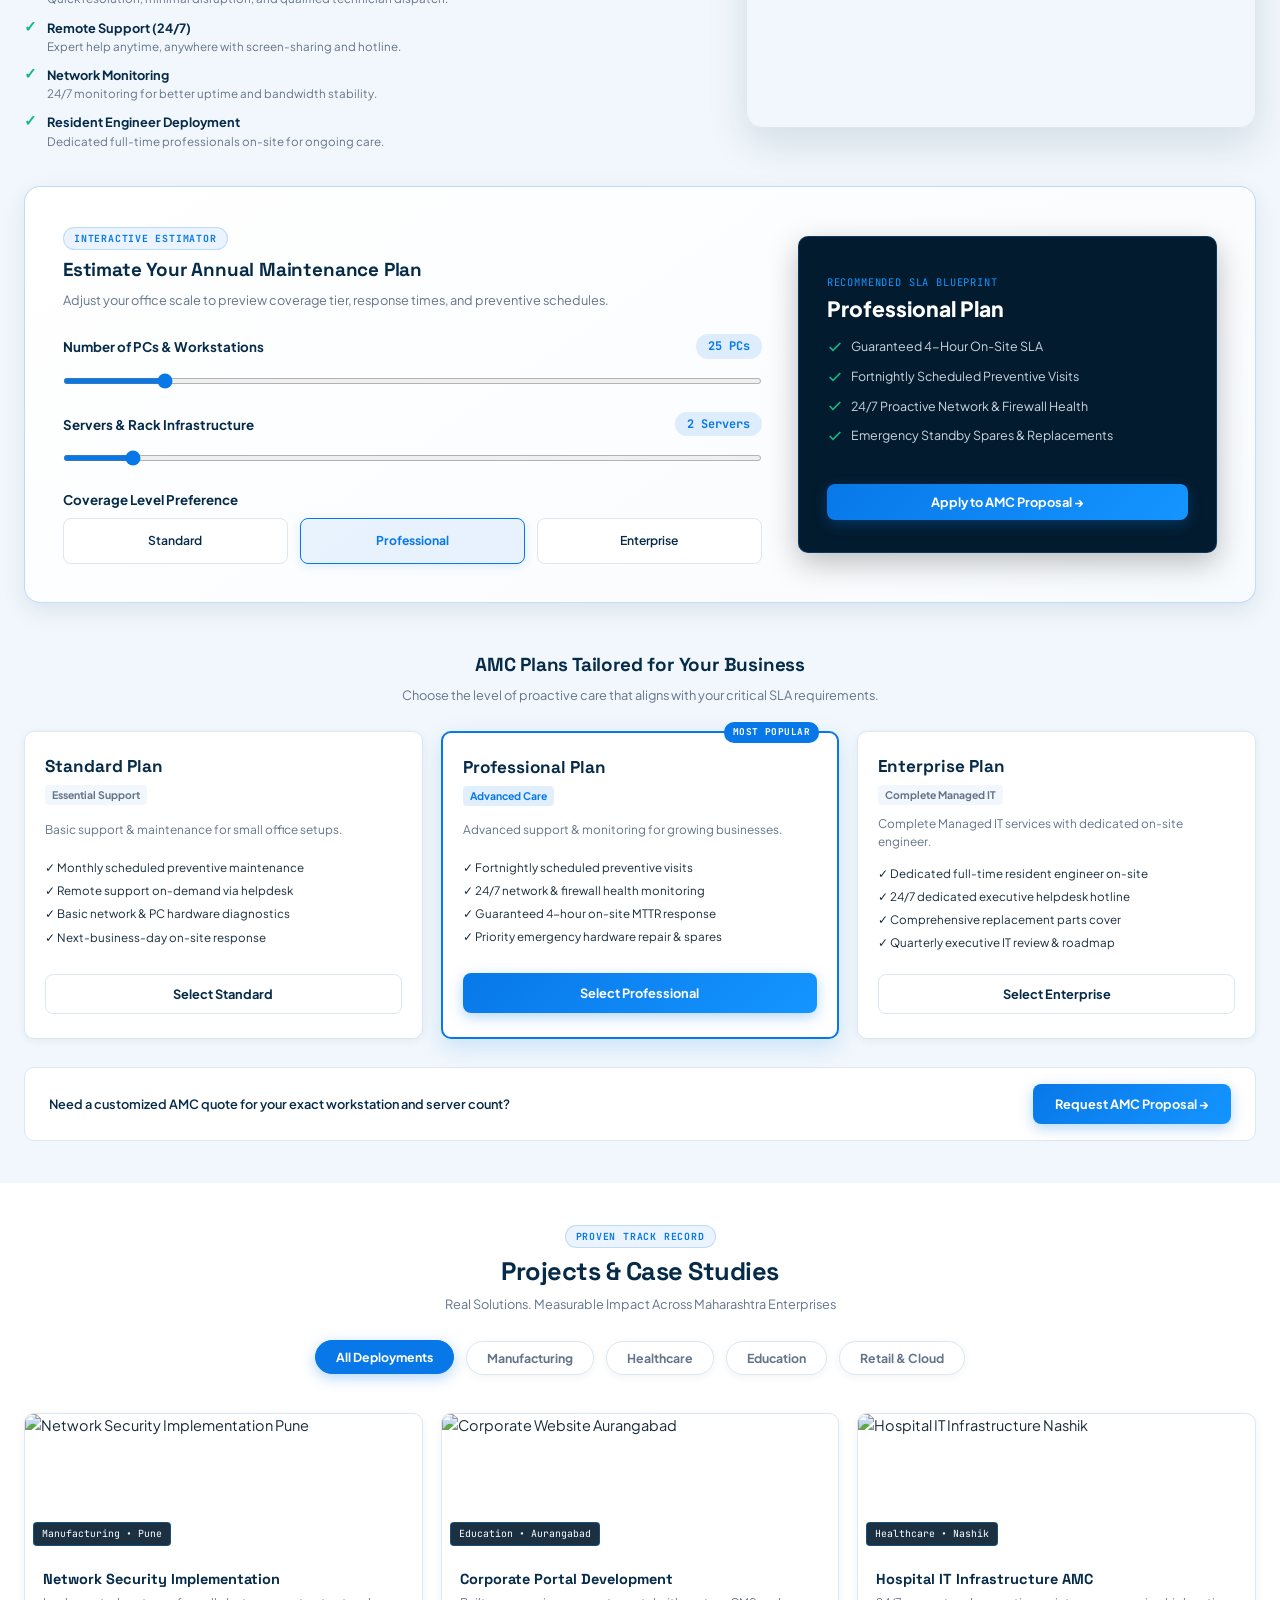
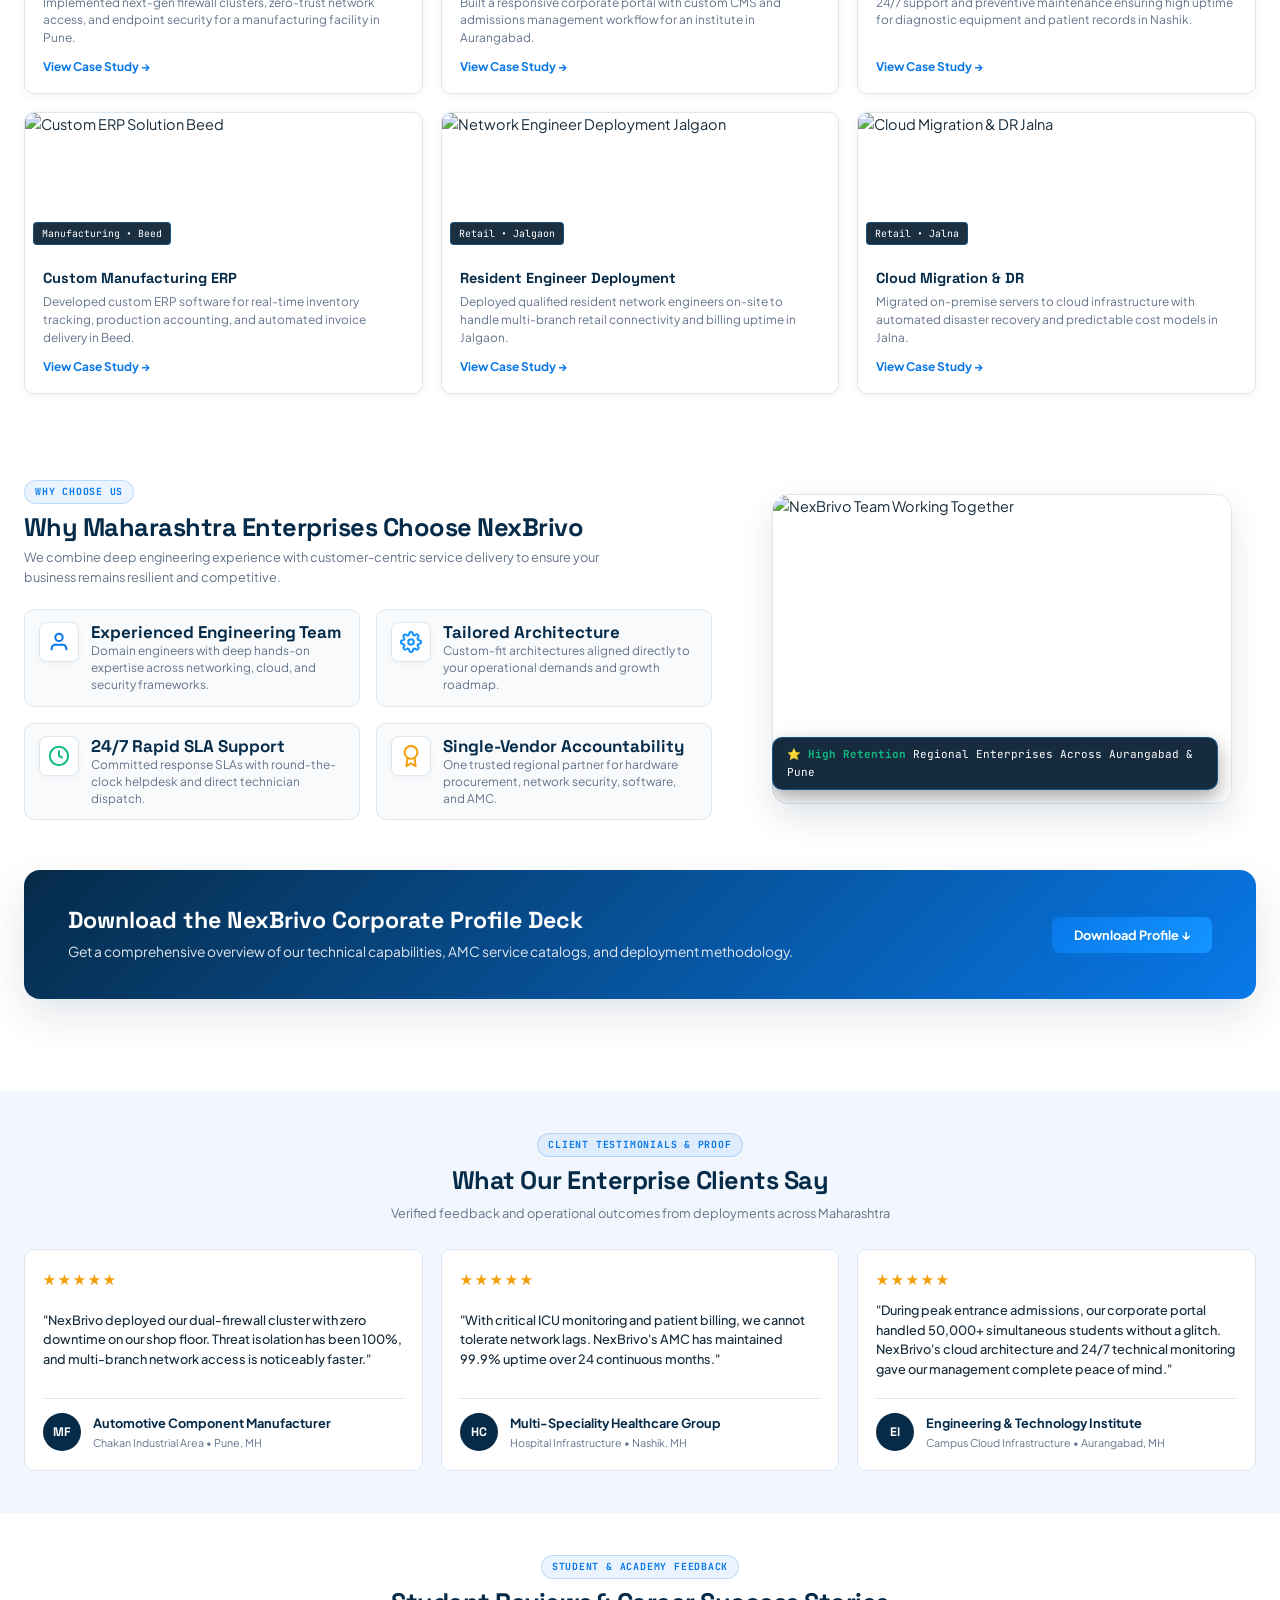
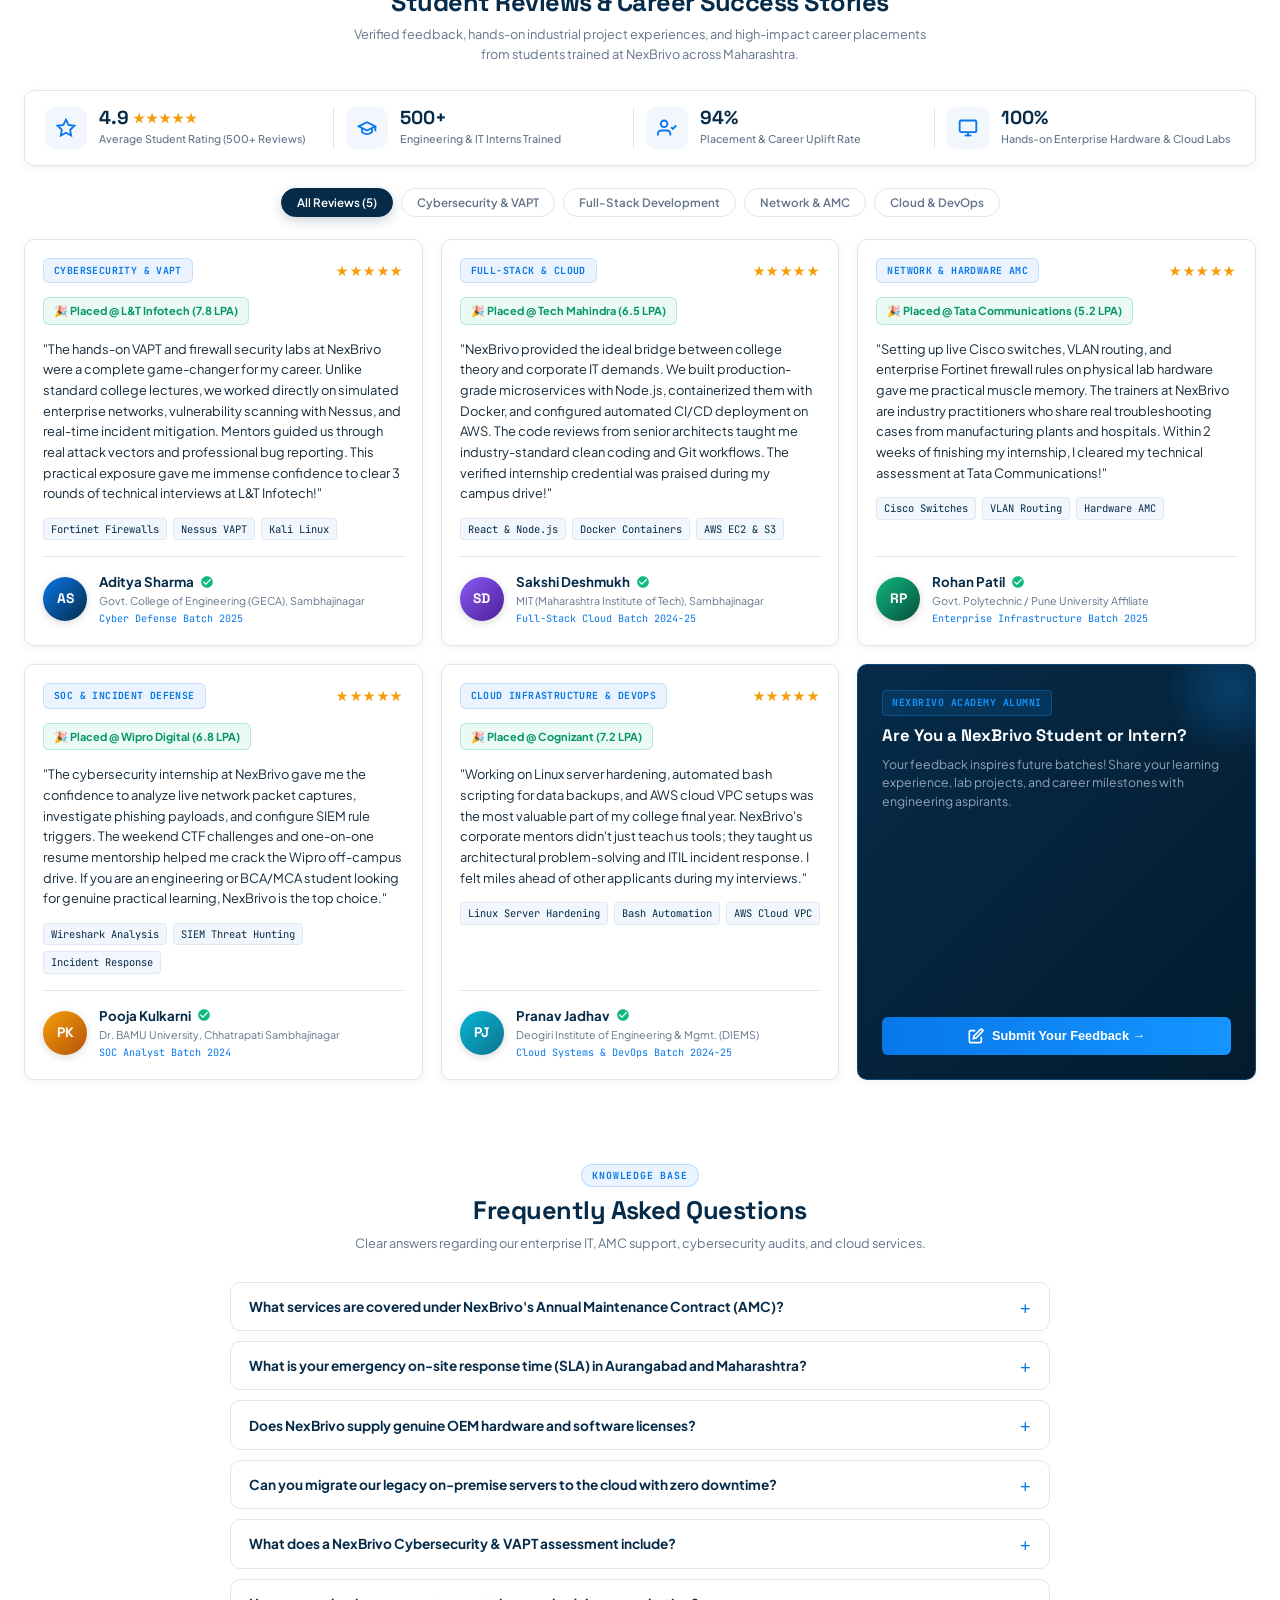
==== commit cb118f4a: "Update brand logos to 'NexBrivo Solutions' (removed 'PVT. LTD.')" ====
--- a/index.html
+++ b/index.html
@@ -54,7 +54,7 @@
   <header class="main-navbar" id="mainNavbar">
     <div class="container navbar-container">
       <a href="#top" class="brand-logo-block" aria-label="NexBrivo Home">
-        <img src="assets/logos/nexbrivo-logo-navbar.png" alt="NexBrivo Solutions Pvt. Ltd." class="brand-logo-img">
+        <img src="assets/logos/nexbrivo-logo-navbar.png?v=2" alt="NexBrivo Solutions" class="brand-logo-img">
       </a>
 
       <!-- Primary Navigation Links -->
@@ -3947,7 +3947,7 @@
         <!-- Col 1: Brand Info & Verified Direct Contacts -->
         <div class="footer-col-brand">
           <a href="#top" class="brand-logo-block" aria-label="NexBrivo Home">
-            <img src="assets/logos/nexbrivo-logo-white.png" alt="NexBrivo Solutions Pvt. Ltd." class="brand-logo-img footer-logo-img">
+            <img src="assets/logos/nexbrivo-logo-white.png?v=2" alt="NexBrivo Solutions" class="brand-logo-img footer-logo-img">
           </a>
           <p class="footer-lead-desc">
             Technology-driven IT consultancy, enterprise cybersecurity, next-gen cloud transformation, and 24/7 managed AMC solutions across India.
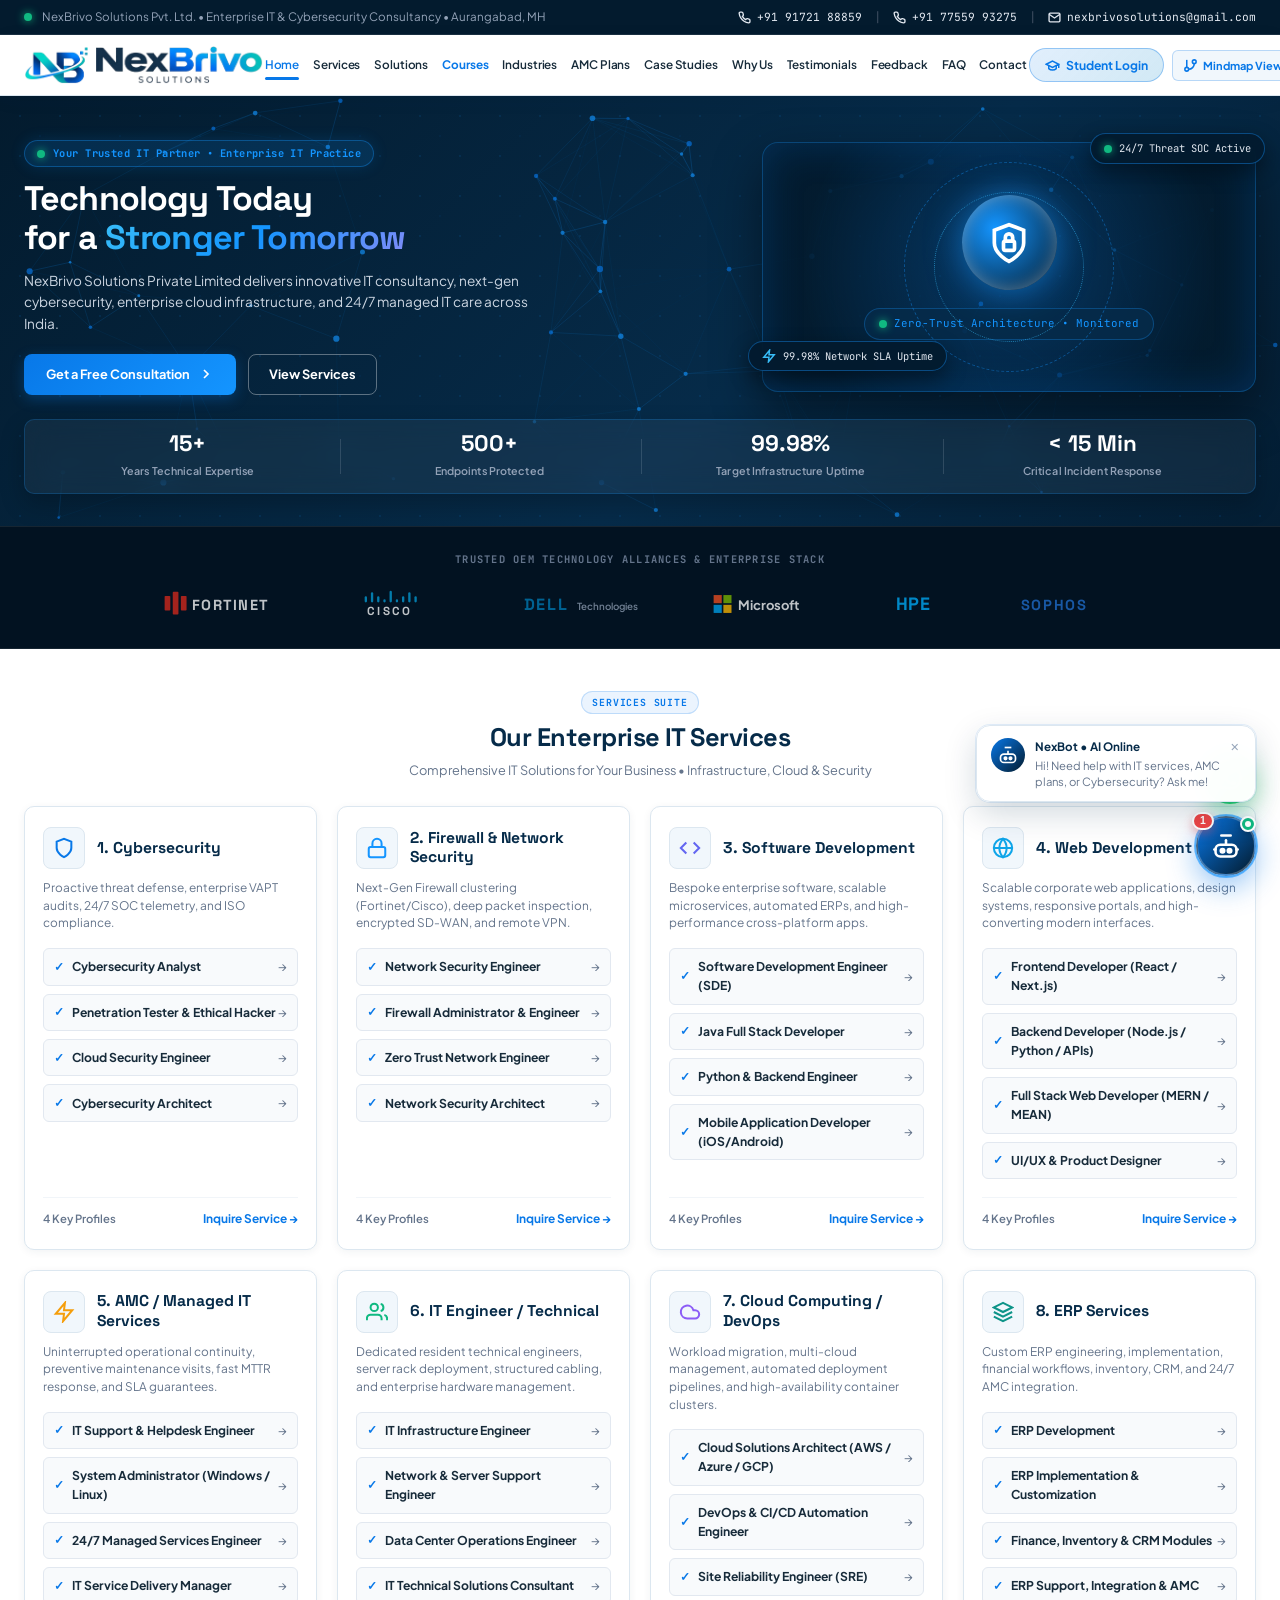
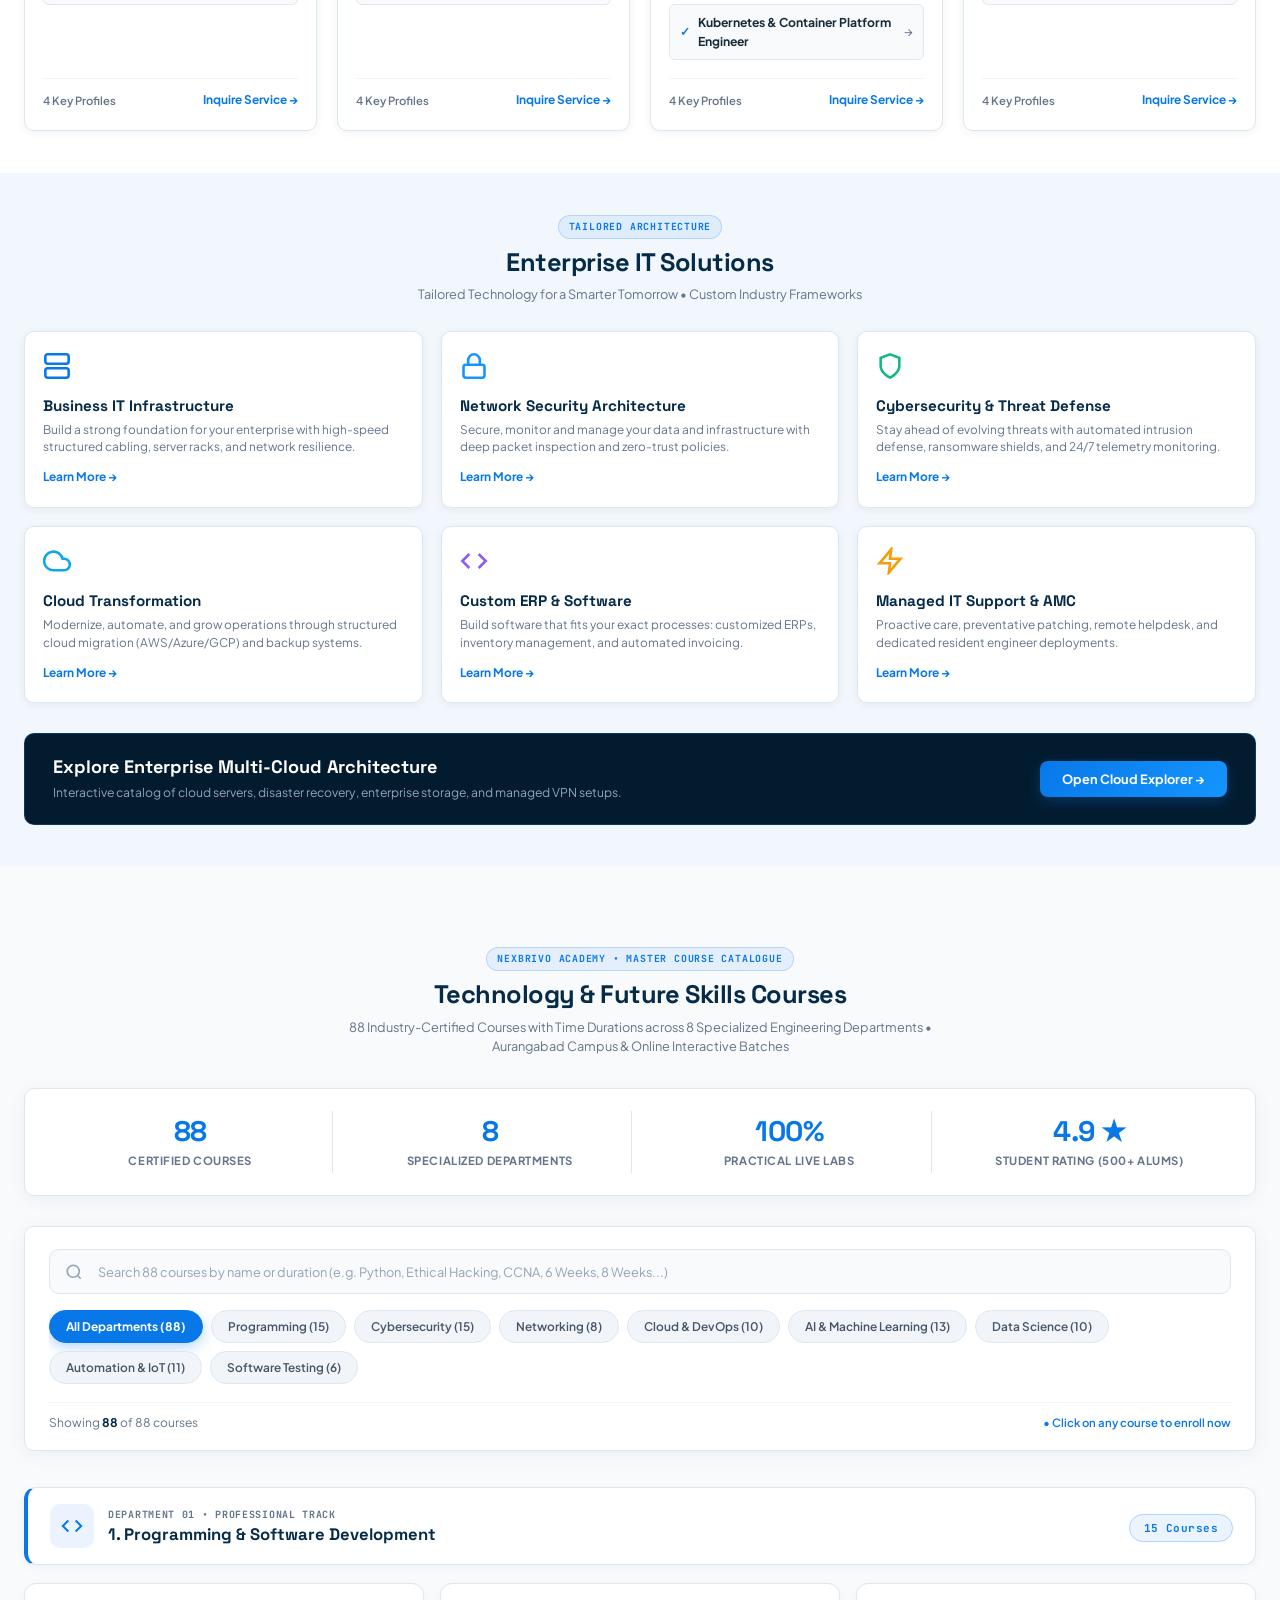
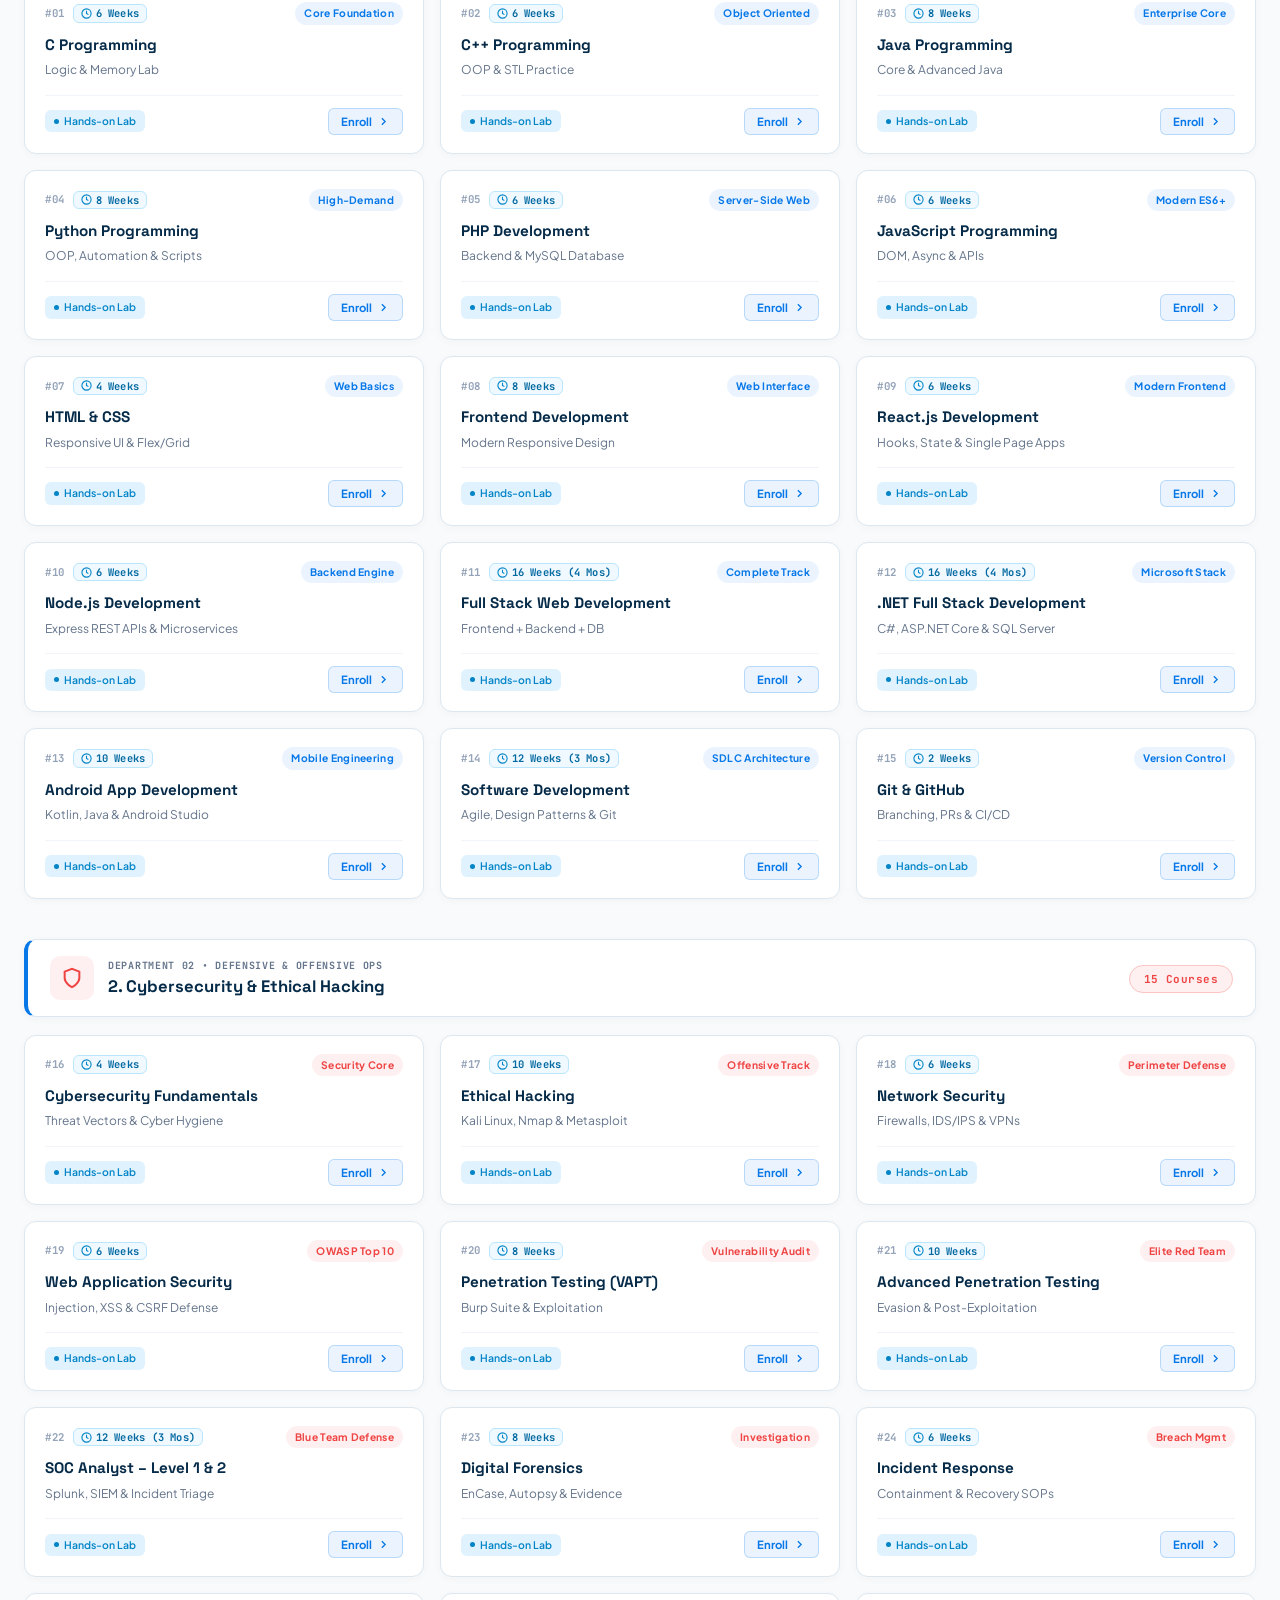
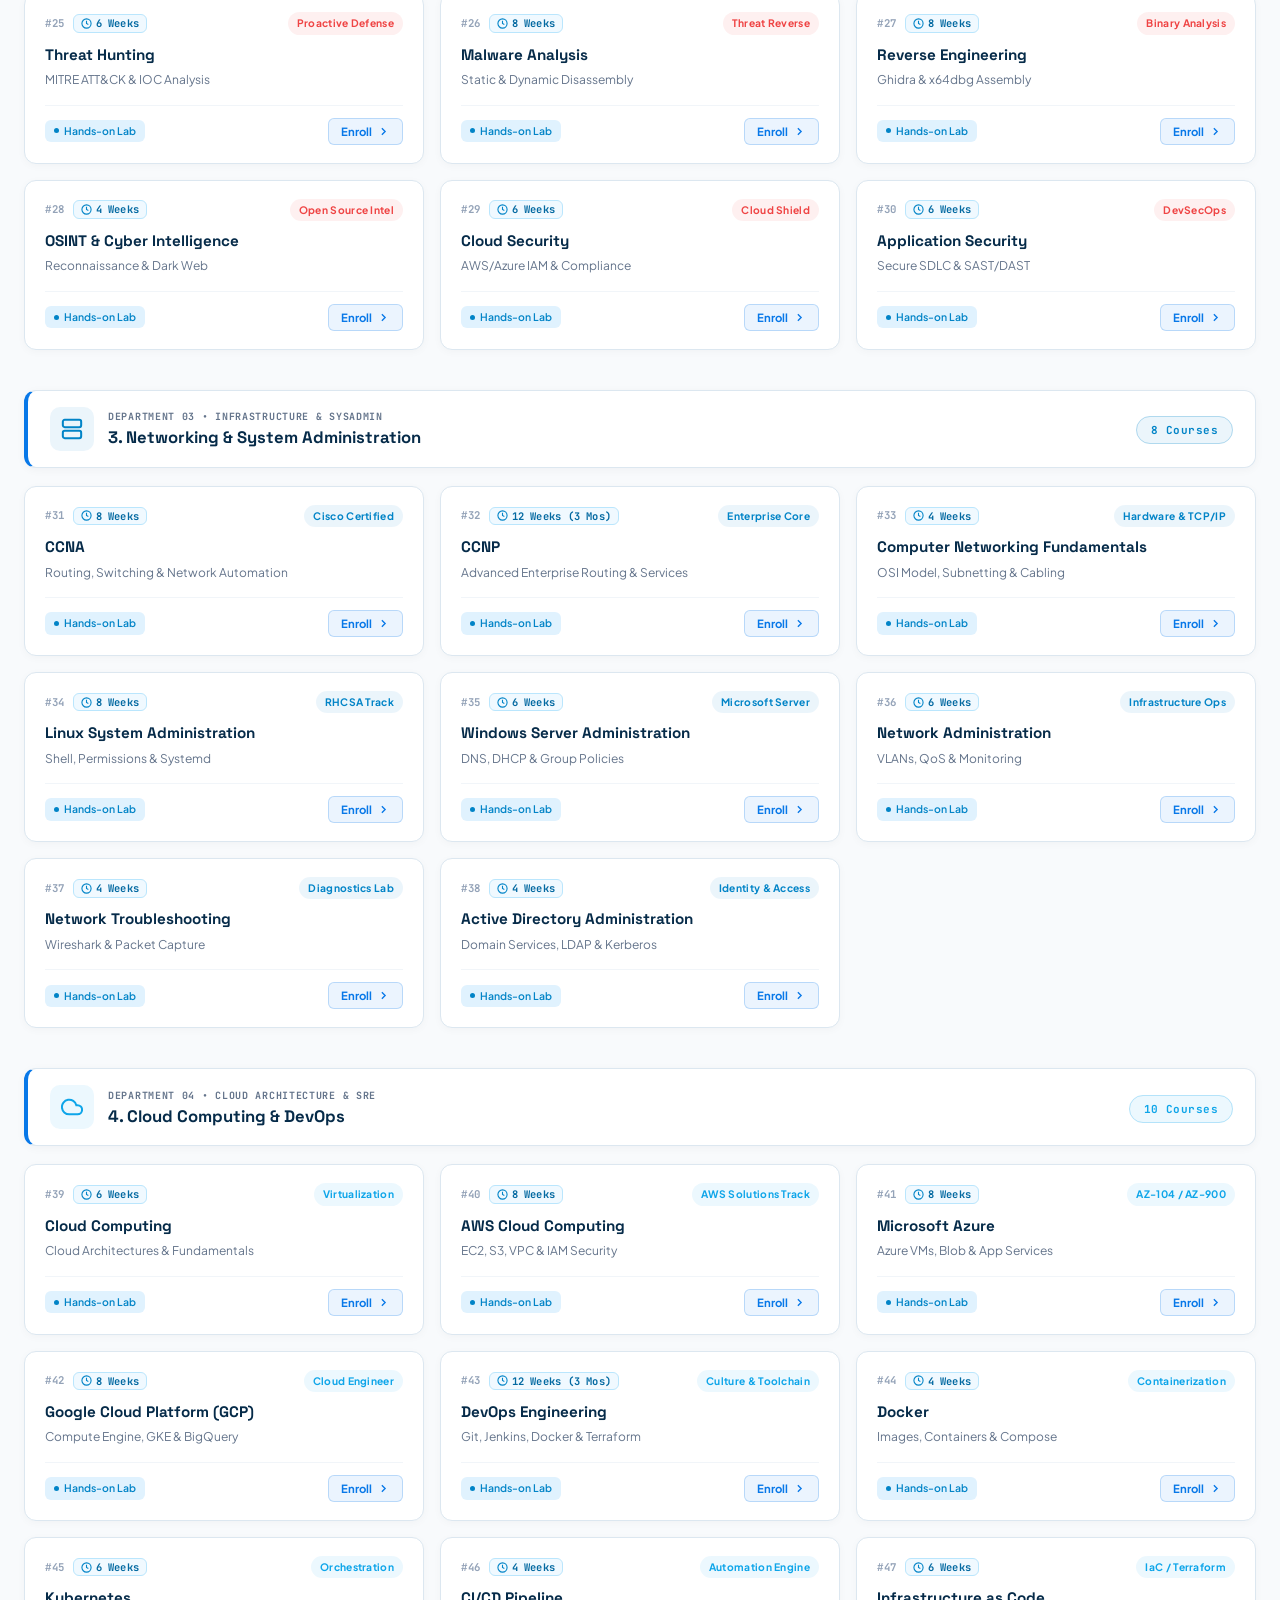
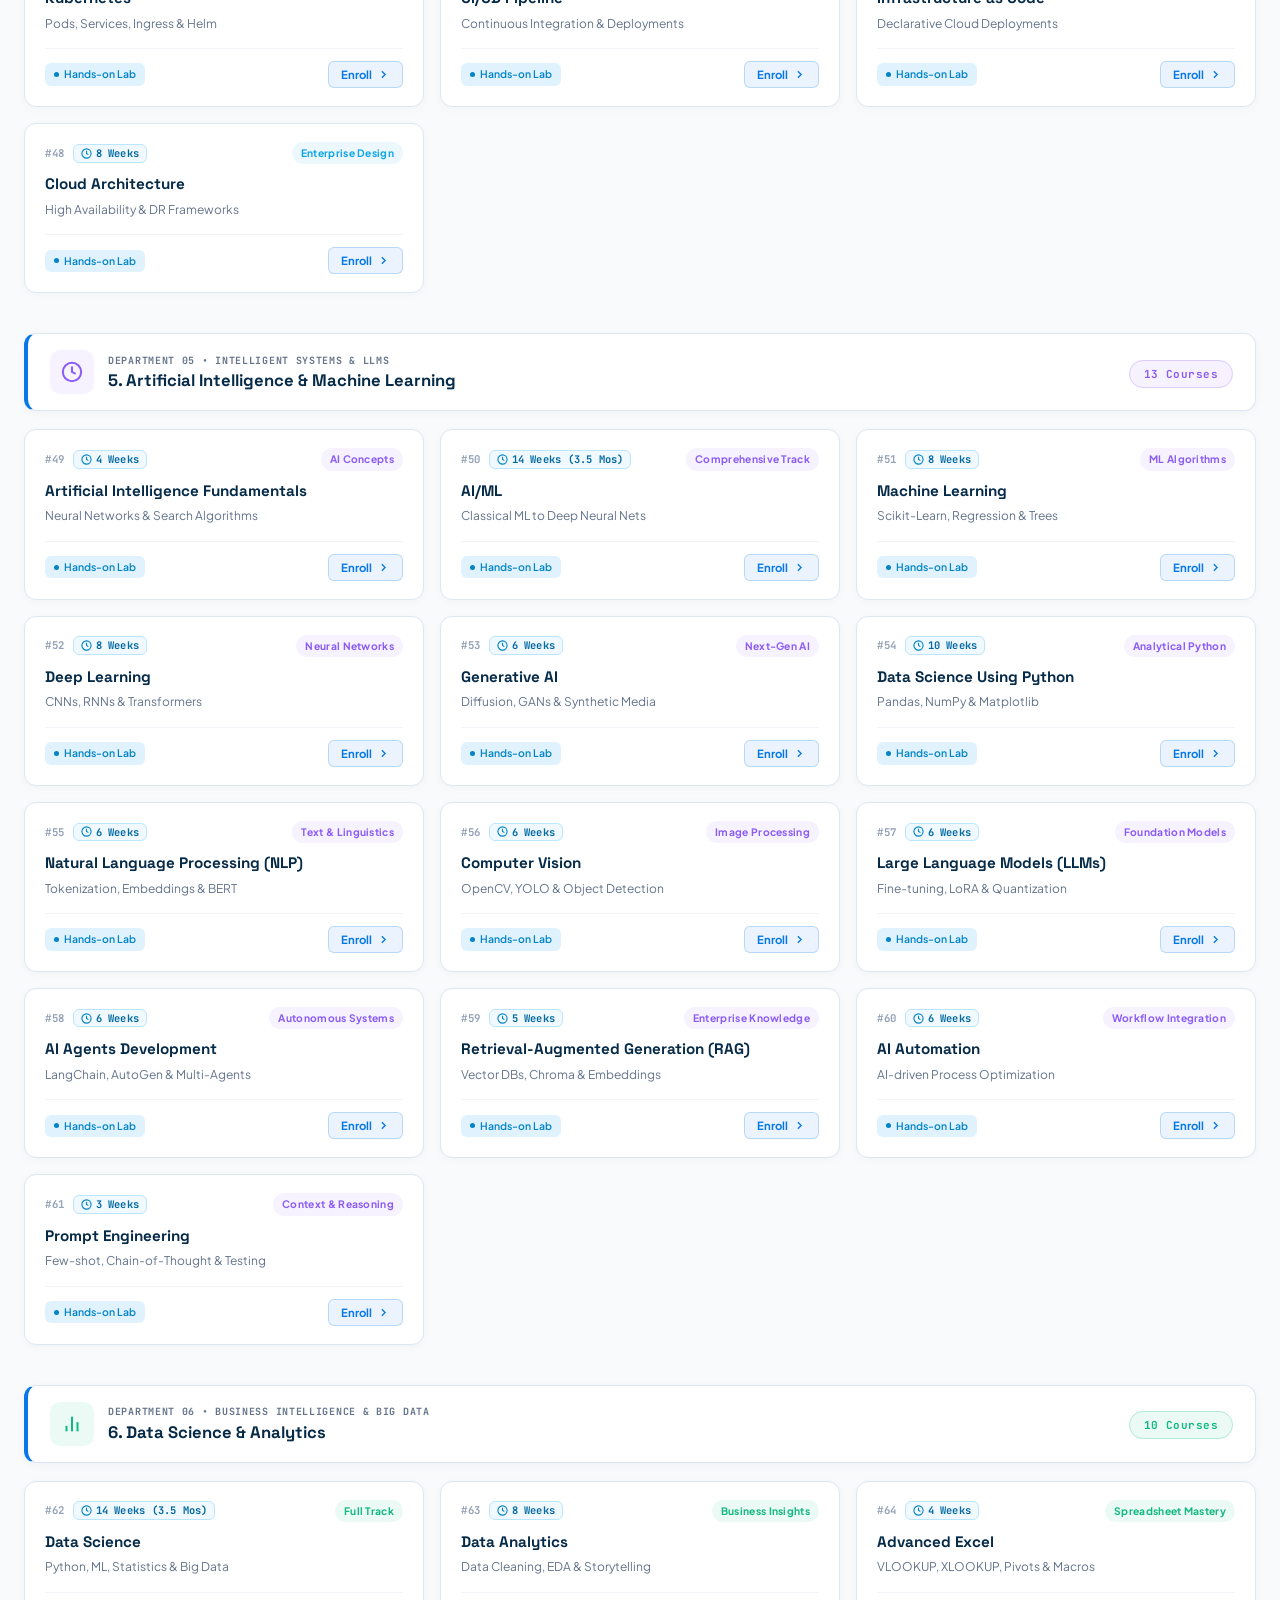
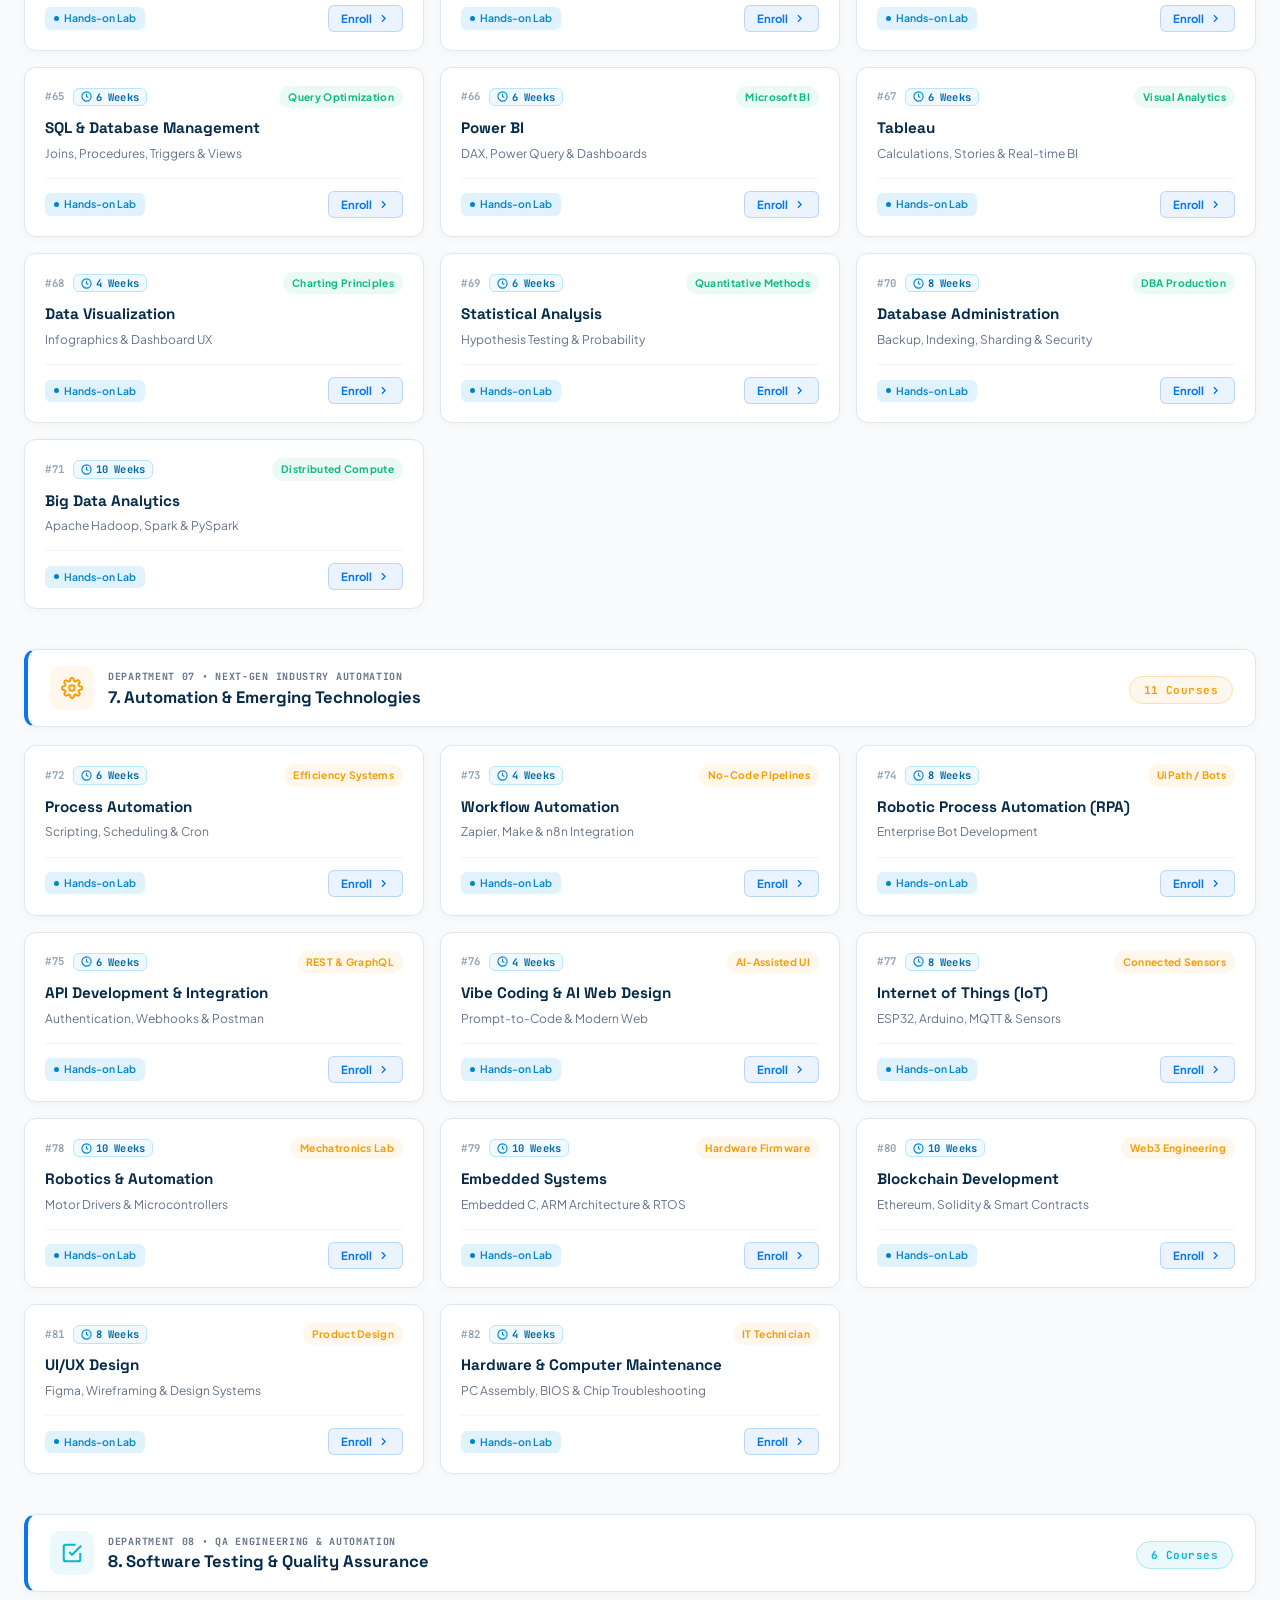
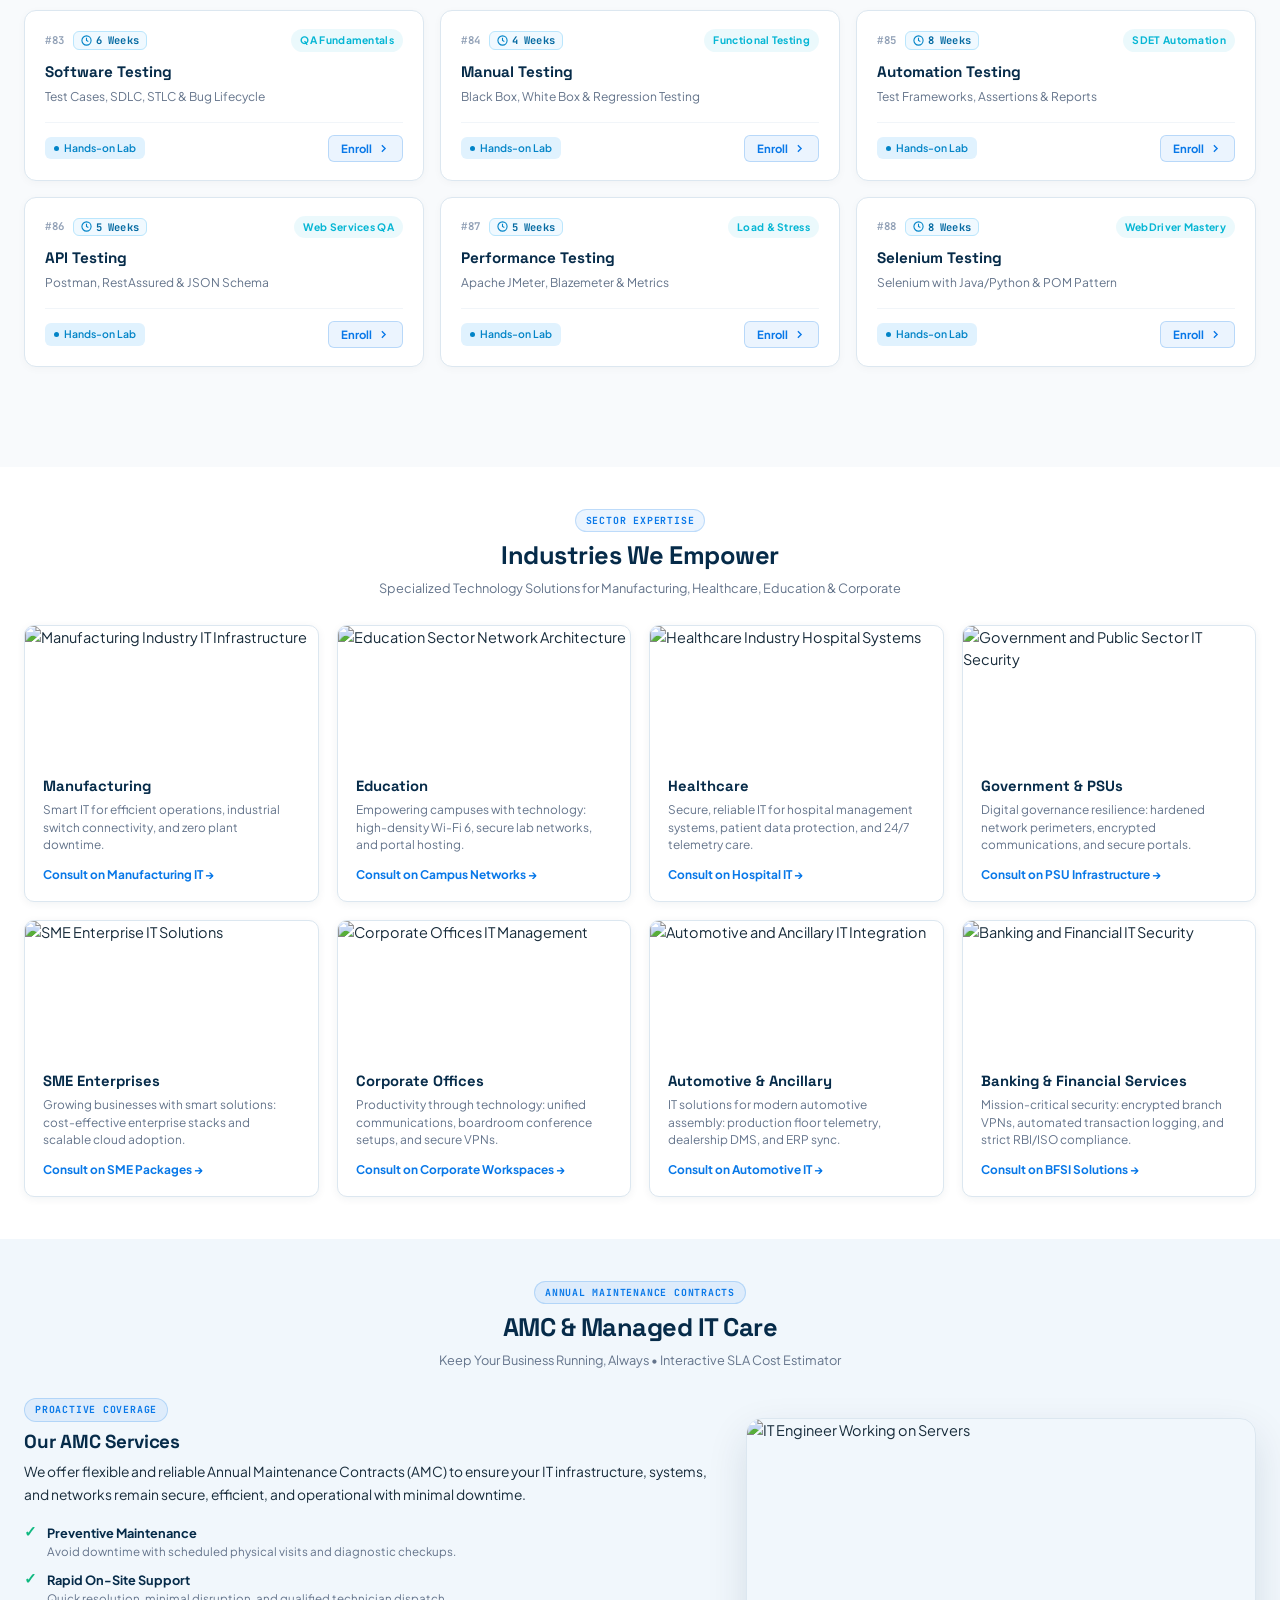
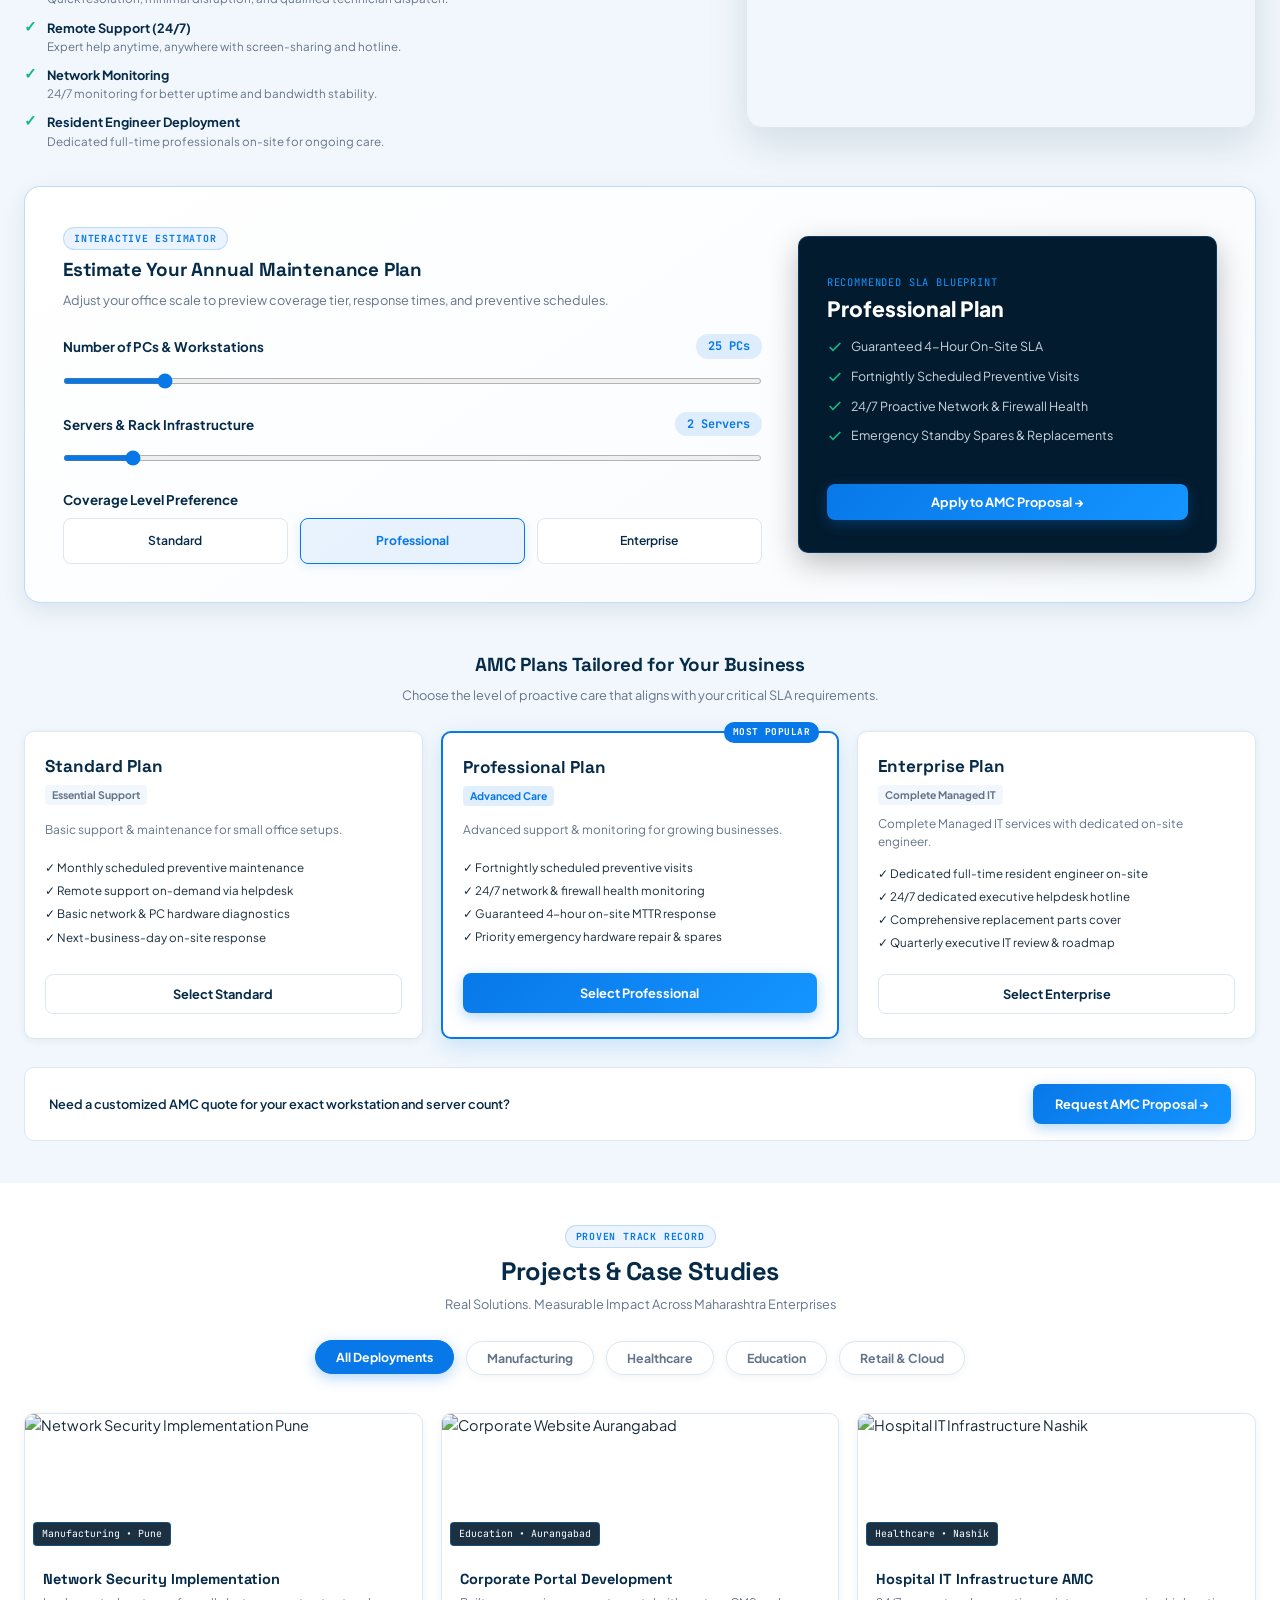
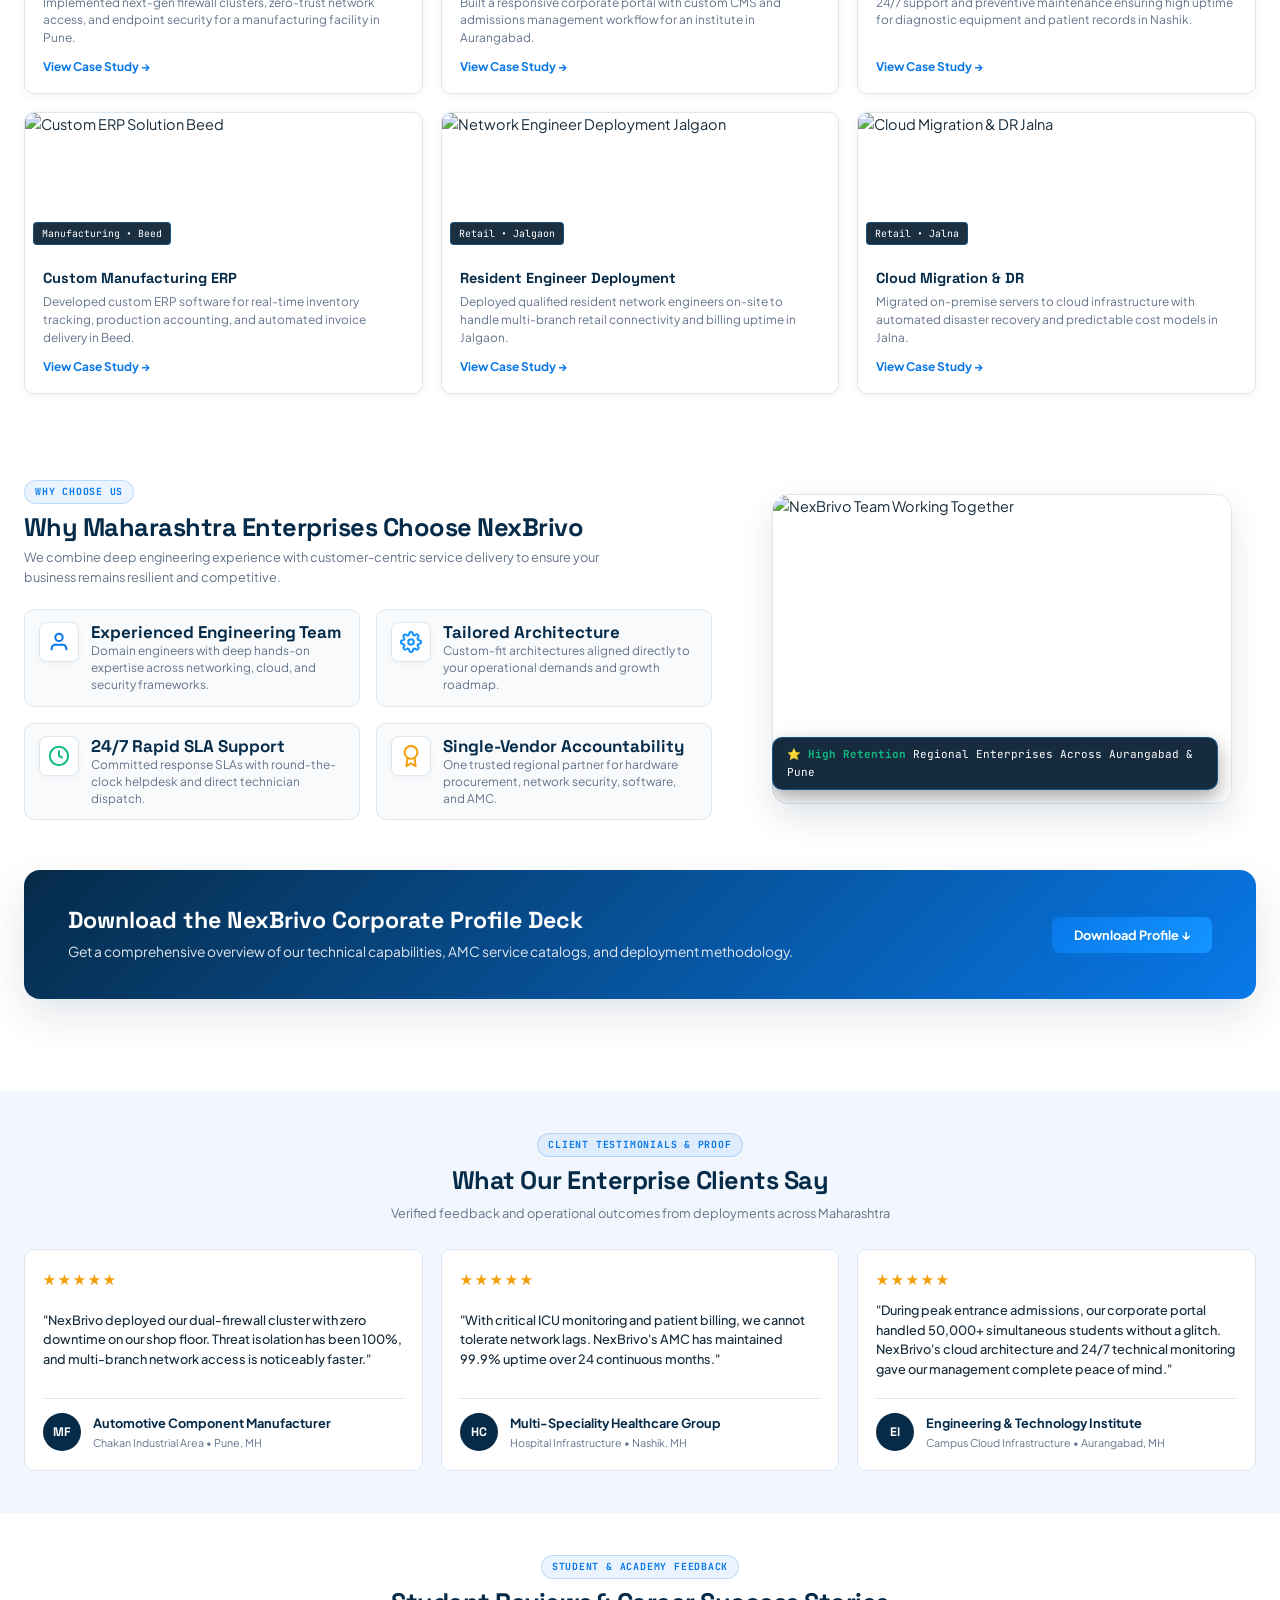
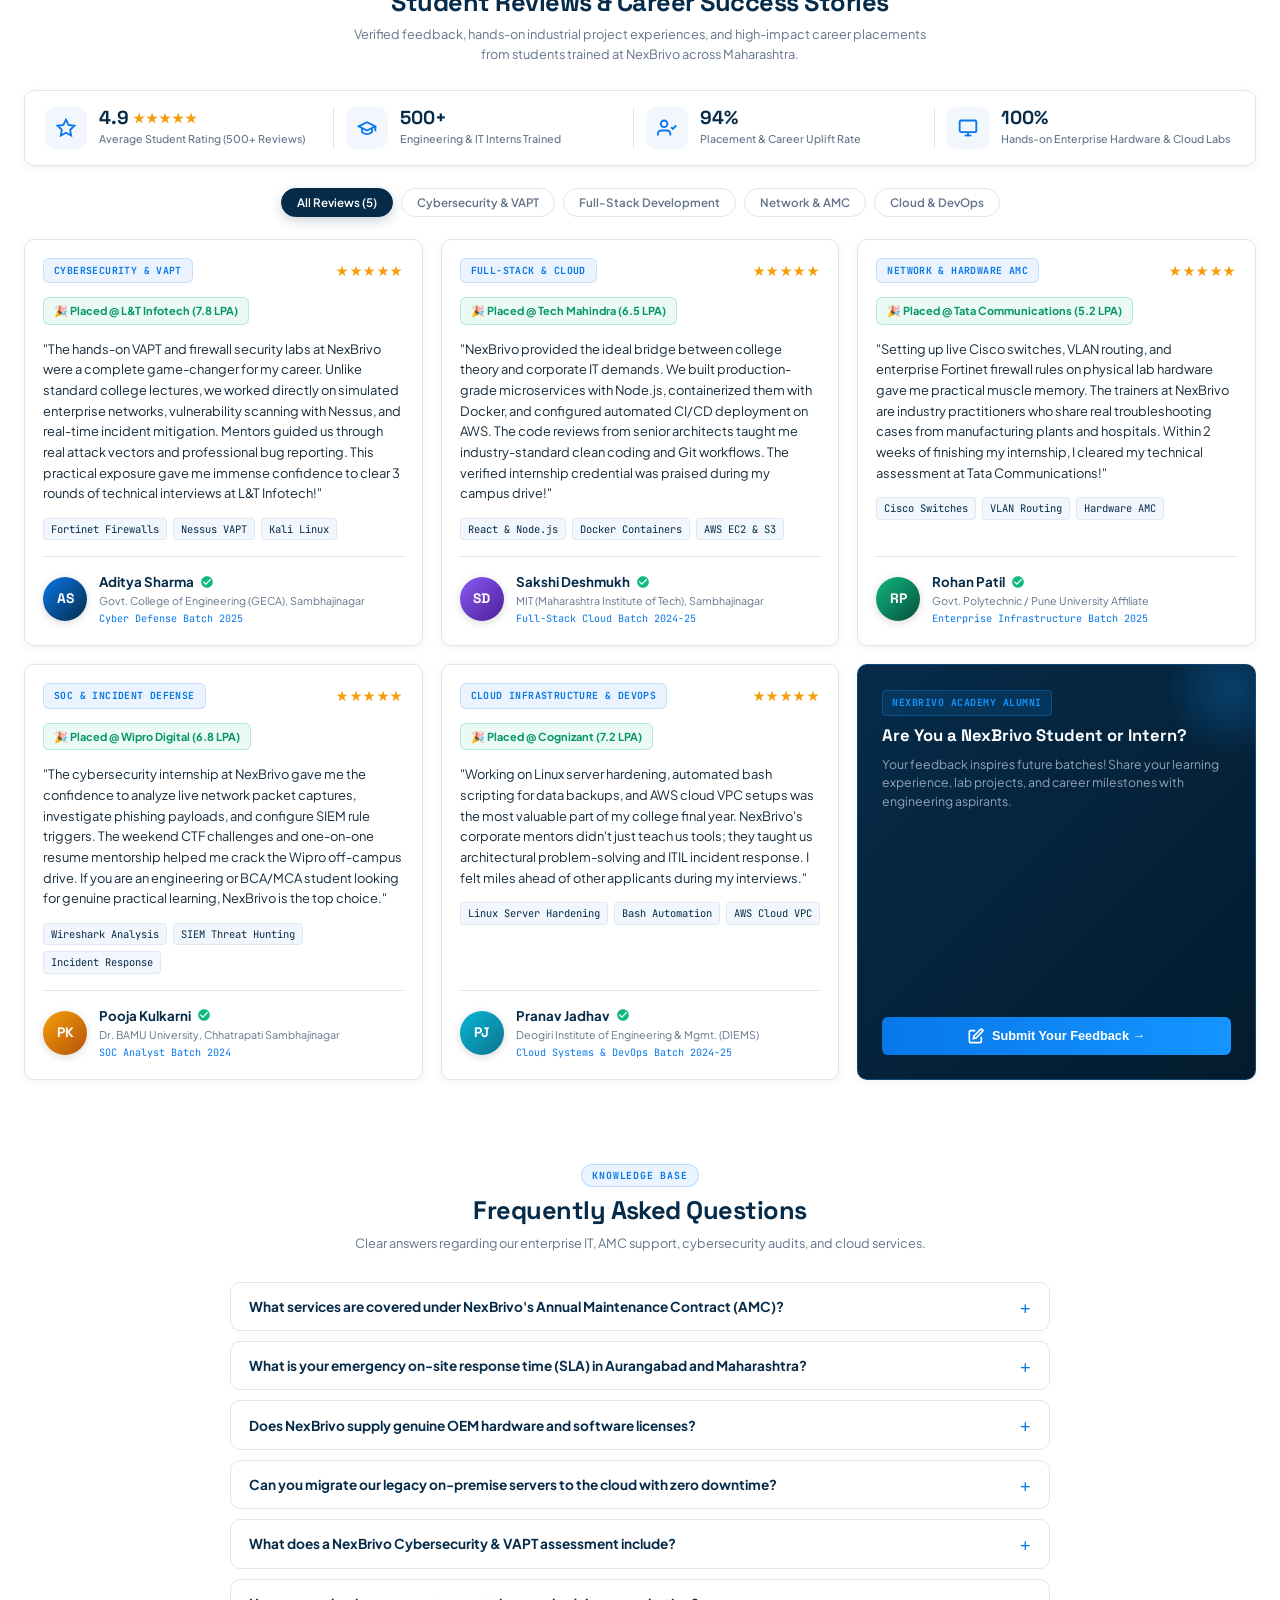
==== commit 54b10c3f: "Add Student Login, Course Dashboard, and change Enquiry to Enroll across all 88 courses" ====
--- a/index.html
+++ b/index.html
@@ -16,7 +16,7 @@
   <link href="https://fonts.googleapis.com/css2?family=JetBrains+Mono:wght@400;500;600;700&family=Plus+Jakarta+Sans:wght@400;500;600;700;800&family=Space+Grotesk:wght@600;700;800&display=swap" rel="stylesheet">
   
   <!-- Stylesheets -->
-  <link rel="stylesheet" href="css/nexbrivo.css?v=3.8">
+  <link rel="stylesheet" href="css/nexbrivo.css?v=3.9">
   <link rel="stylesheet" href="css/nexbot.css?v=1.0">
 </head>
 <body id="top">
@@ -72,7 +72,11 @@
         <a href="#faq" class="nav-link-item">FAQ</a>
         <a href="#contact" class="nav-link-item">Contact</a>
         <div class="mobile-nav-cta-strip">
-          <a href="#courses" class="mobile-drawer-mindmap-btn" style="background: linear-gradient(135deg, #0878E8, #034887); margin-bottom: 6px;">
+          <button type="button" class="mobile-drawer-mindmap-btn" id="mobileStudentLoginBtn" style="background: linear-gradient(135deg, #0878E8, #0284C7); margin-bottom: 6px; border: none; width: 100%; cursor: pointer;">
+            <svg width="15" height="15" viewBox="0 0 24 24" fill="none" stroke="currentColor" stroke-width="2.3"><path d="M22 10v6M2 10l10-5 10 5-10 5z"></path><path d="M6 12v5c3 3 9 3 12 0v-5"></path></svg>
+            <span id="mobileStudentBtnText">Student Portal &amp; Dashboard Login &rarr;</span>
+          </button>
+          <a href="#courses" class="mobile-drawer-mindmap-btn" style="background: linear-gradient(135deg, #0284C7, #034887); margin-bottom: 6px;">
             <svg width="15" height="15" viewBox="0 0 24 24" fill="none" stroke="currentColor" stroke-width="2.5"><path d="M22 10v6M2 10l10-5 10 5-10 5z"></path><path d="M6 12v5c3 3 9 3 12 0v-5"></path></svg>
             <span>NexBrivo Academy Courses &rarr;</span>
           </a>
@@ -92,6 +96,15 @@
       </nav>
 
       <div class="nav-actions-group">
+        <button type="button" class="btn-student-portal" id="studentPortalNavBtn" title="NexBrivo Academy Student Login">
+          <svg width="15" height="15" viewBox="0 0 24 24" fill="none" stroke="currentColor" stroke-width="2.3"><path d="M22 10v6M2 10l10-5 10 5-10 5z"></path><path d="M6 12v5c3 3 9 3 12 0v-5"></path></svg>
+          <span class="btn-label-text">Student Login</span>
+        </button>
+        <div class="student-user-pill" id="studentUserPill" style="display: none;">
+          <div class="sup-avatar" id="supAvatar">AS</div>
+          <span class="sup-name" id="supName">Aditya S.</span>
+          <button type="button" class="sup-logout-btn" id="studentLogoutBtn" title="Sign Out from Student Dashboard">&times;</button>
+        </div>
         <a href="cyber.html" class="btn-mindmap-shortcut" title="Open Architecture Mindmap Tree">
           <svg width="15" height="15" viewBox="0 0 24 24" fill="none" stroke="currentColor" stroke-width="2.5"><line x1="6" y1="3" x2="6" y2="15"></line><circle cx="18" cy="6" r="3"></circle><circle cx="6" cy="18" r="3"></circle><path d="M18 9a9 9 0 0 1-9 9"></path></svg>
           <span class="btn-label-text">Mindmap View</span>
@@ -101,6 +114,171 @@
       </div>
     </div>
   </header>
+
+  <!-- ========================================================================
+       SECTION 0: DEDICATED STUDENT ACADEMY COURSE DASHBOARD
+       (Visible when Student logs in; focuses entirely on courses & labs)
+       ======================================================================== -->
+  <section class="student-dashboard-section" id="studentDashboardSection" style="display: none;">
+    <div class="container">
+      <!-- Student Profile Card Header -->
+      <div class="sdb-profile-card">
+        <div class="sdb-profile-left">
+          <div class="sdb-avatar" id="sdbAvatar">AS</div>
+          <div>
+            <div class="sdb-tag-row">
+              <span class="sdb-status-pill"><span class="live-dot"></span> Active Student Learner</span>
+              <span class="sdb-id-pill" id="sdbIdDisplay">ID: NX-STU-8821</span>
+              <span class="sdb-batch-pill">Spring 2026 Batch</span>
+            </div>
+            <h2 class="sdb-name" id="sdbNameDisplay">Welcome back, Aditya Sharma!</h2>
+            <p class="sdb-meta" id="sdbMetaDisplay">Enrolled in <strong>Cybersecurity &amp; Ethical Hacking</strong> &bull; Aurangabad Campus Live Labs &amp; Online</p>
+          </div>
+        </div>
+        <div class="sdb-profile-actions">
+          <a href="#courses" class="btn-sdb-action primary" id="sdbBrowseCoursesBtn">
+            <svg width="15" height="15" viewBox="0 0 24 24" fill="none" stroke="currentColor" stroke-width="2.3"><circle cx="11" cy="11" r="8"></circle><line x1="21" y1="21" x2="16.65" y2="16.65"></line></svg>
+            <span>Browse All 88 Courses &darr;</span>
+          </a>
+          <button type="button" class="btn-sdb-action outline" id="toggleCorporateViewBtn">
+            <span>Corporate Site View</span>
+          </button>
+          <button type="button" class="btn-sdb-action logout" id="dashboardLogoutBtn" title="Sign Out from Student Portal">
+            <svg width="15" height="15" viewBox="0 0 24 24" fill="none" stroke="currentColor" stroke-width="2.2"><path d="M9 21H5a2 2 0 0 1-2-2V5a2 2 0 0 1 2-2h4"></path><polyline points="16 17 21 12 16 7"></polyline><line x1="21" y1="12" x2="9" y2="12"></line></svg>
+            <span>Sign Out</span>
+          </button>
+        </div>
+      </div>
+
+      <!-- Student Learning Progress & KPI Bar -->
+      <div class="sdb-kpi-grid">
+        <div class="sdb-kpi-card">
+          <div class="sdb-kpi-icon" style="color: #0878E8; background: rgba(8, 120, 232, 0.08);">
+            <svg width="22" height="22" viewBox="0 0 24 24" fill="none" stroke="currentColor" stroke-width="2.2"><path d="M4 19.5A2.5 2.5 0 0 1 6.5 17H20"></path><path d="M6.5 2H20v20H6.5A2.5 2.5 0 0 1 4 19.5v-15A2.5 2.5 0 0 1 6.5 2z"></path></svg>
+          </div>
+          <div>
+            <div class="sdb-kpi-num" id="sdbActiveCoursesCount">2 Courses</div>
+            <div class="sdb-kpi-lbl">Active Enrolled Programs</div>
+          </div>
+        </div>
+        <div class="sdb-kpi-card">
+          <div class="sdb-kpi-icon" style="color: #10B981; background: rgba(16, 185, 129, 0.08);">
+            <svg width="22" height="22" viewBox="0 0 24 24" fill="none" stroke="currentColor" stroke-width="2.2"><circle cx="12" cy="12" r="10"></circle><polyline points="12 6 12 12 16 14"></polyline></svg>
+          </div>
+          <div>
+            <div class="sdb-kpi-num">38 / 64 Hrs</div>
+            <div class="sdb-kpi-lbl">Course Hours Completed (60%)</div>
+          </div>
+        </div>
+        <div class="sdb-kpi-card">
+          <div class="sdb-kpi-icon" style="color: #8B5CF6; background: rgba(139, 92, 246, 0.08);">
+            <svg width="22" height="22" viewBox="0 0 24 24" fill="none" stroke="currentColor" stroke-width="2.2"><polyline points="16 18 22 12 16 6"></polyline><polyline points="8 6 2 12 8 18"></polyline></svg>
+          </div>
+          <div>
+            <div class="sdb-kpi-num">14 Practical Labs</div>
+            <div class="sdb-kpi-lbl">Hands-on Industrial Practicals</div>
+          </div>
+        </div>
+        <div class="sdb-kpi-card">
+          <div class="sdb-kpi-icon" style="color: #F59E0B; background: rgba(245, 158, 11, 0.08);">
+            <svg width="22" height="22" viewBox="0 0 24 24" fill="none" stroke="currentColor" stroke-width="2.2"><polygon points="12 2 15.09 8.26 22 9.27 17 14.14 18.18 21.02 12 17.77 5.82 21.02 7 14.14 2 9.27 8.91 8.26 12 2"></polygon></svg>
+          </div>
+          <div>
+            <div class="sdb-kpi-num">1 Verified</div>
+            <div class="sdb-kpi-lbl">Industry Certificate Earned</div>
+          </div>
+        </div>
+      </div>
+
+      <!-- Enrolled Active Programs Cards -->
+      <div class="sdb-enrolled-section">
+        <div class="sdb-section-header">
+          <div>
+            <h3 class="sdb-section-title">My Active Enrolled Programs</h3>
+            <p class="sdb-section-sub">Live batch timings, upcoming interactive practical labs, and curriculum tracking</p>
+          </div>
+          <a href="#courses" class="sdb-add-course-btn">+ Enroll in More Courses</a>
+        </div>
+
+        <div class="sdb-enrolled-grid">
+          <!-- Card 1: Primary Enrolled Track -->
+          <div class="sdb-course-card">
+            <div class="scc-header">
+              <div class="scc-dept-tag cyber">Cybersecurity &amp; Ethical Hacking</div>
+              <span class="scc-status active">Active &bull; In Progress</span>
+            </div>
+            <h4 class="scc-title" id="sdbPrimaryCourseTitle">Ethical Hacking &amp; Network Penetration Testing</h4>
+            <p class="scc-duration">⏱ 10 Weeks &bull; Aurangabad Campus Lab + Online Batch</p>
+            <div class="scc-progress-wrap">
+              <div class="scc-progress-labels">
+                <span>Curriculum Progress</span>
+                <strong>65% Completed</strong>
+              </div>
+              <div class="scc-progress-bar">
+                <div class="scc-progress-fill" style="width: 65%;"></div>
+              </div>
+            </div>
+            <div class="scc-schedule-box">
+              <svg width="14" height="14" viewBox="0 0 24 24" fill="none" stroke="currentColor" stroke-width="2.3"><circle cx="12" cy="12" r="10"></circle><polyline points="12 6 12 12 16 14"></polyline></svg>
+              <span><strong>Next Live Session:</strong> Saturday 10:00 AM IST &bull; Web App VAPT &amp; OWASP Top 10</span>
+            </div>
+            <div class="scc-actions">
+              <button type="button" class="scc-btn primary launch-lab-btn">
+                <svg width="13" height="13" viewBox="0 0 24 24" fill="none" stroke="currentColor" stroke-width="2.5"><polygon points="5 3 19 12 5 21 5 3"></polygon></svg>
+                <span>Launch Virtual Lab</span>
+              </button>
+              <button type="button" class="scc-btn outline download-syllabus-btn">
+                <svg width="13" height="13" viewBox="0 0 24 24" fill="none" stroke="currentColor" stroke-width="2.5"><path d="M21 15v4a2 2 0 0 1-2 2H5a2 2 0 0 1-2-2v-4"></path><polyline points="7 10 12 15 17 10"></polyline><line x1="12" y1="15" x2="12" y2="3"></line></svg>
+                <span>Syllabus &amp; Notes</span>
+              </button>
+            </div>
+          </div>
+
+          <!-- Card 2: Secondary Enrolled Track -->
+          <div class="sdb-course-card">
+            <div class="scc-header">
+              <div class="scc-dept-tag prog">Programming &amp; Development</div>
+              <span class="scc-status active">Active &bull; In Progress</span>
+            </div>
+            <h4 class="scc-title">Python Programming &amp; Automation</h4>
+            <p class="scc-duration">⏱ 8 Weeks &bull; Industry Project Mentorship</p>
+            <div class="scc-progress-wrap">
+              <div class="scc-progress-labels">
+                <span>Curriculum Progress</span>
+                <strong>40% Completed</strong>
+              </div>
+              <div class="scc-progress-bar">
+                <div class="scc-progress-fill" style="width: 40%; background: #10B981;"></div>
+              </div>
+            </div>
+            <div class="scc-schedule-box">
+              <svg width="14" height="14" viewBox="0 0 24 24" fill="none" stroke="currentColor" stroke-width="2.3"><circle cx="12" cy="12" r="10"></circle><polyline points="12 6 12 12 16 14"></polyline></svg>
+              <span><strong>Next Practical:</strong> Friday 4:00 PM IST &bull; Automated Log Parser Project</span>
+            </div>
+            <div class="scc-actions">
+              <button type="button" class="scc-btn primary launch-lab-btn" style="background: #10B981; border-color: #10B981;">
+                <svg width="13" height="13" viewBox="0 0 24 24" fill="none" stroke="currentColor" stroke-width="2.5"><polygon points="5 3 19 12 5 21 5 3"></polygon></svg>
+                <span>Open Python IDE</span>
+              </button>
+              <button type="button" class="scc-btn outline download-syllabus-btn">
+                <svg width="13" height="13" viewBox="0 0 24 24" fill="none" stroke="currentColor" stroke-width="2.5"><path d="M21 15v4a2 2 0 0 1-2 2H5a2 2 0 0 1-2-2v-4"></path><polyline points="7 10 12 15 17 10"></polyline><line x1="12" y1="15" x2="12" y2="3"></line></svg>
+                <span>Syllabus &amp; Notes</span>
+              </button>
+            </div>
+          </div>
+        </div>
+      </div>
+
+      <!-- Student Focus Mode Info Strip -->
+      <div class="student-mode-info-bar">
+        <div class="smib-left">
+          <svg width="18" height="18" viewBox="0 0 24 24" fill="none" stroke="currentColor" stroke-width="2.2"><path d="M22 10v6M2 10l10-5 10 5-10 5z"></path><path d="M6 12v5c3 3 9 3 12 0v-5"></path></svg>
+          <span><strong>Student Focus Mode Active:</strong> Corporate B2B IT consultancy sections are hidden so you can focus only on your courses, practical labs, and enrollments.</span>
+        </div>
+        <button type="button" class="btn-smib-switch" id="infoBarSwitchBtn">View Corporate IT Website &rarr;</button>
+      </div>
+    </div>
+  </section>
 
   <!-- ========================================================================
        SECTION 1: HERO & CORE TELEMETRY (Exactly 1 H1 Tag)
@@ -793,7 +971,7 @@
 
         <div class="catalog-live-counter">
           <span>Showing <strong id="courseCountDisplay">88</strong> of 88 courses</span>
-          <span class="clc-hint">&bull; Click on any course to open enquiry form</span>
+          <span class="clc-hint">&bull; Click on any course to enroll now</span>
         </div>
       </div>
 
@@ -825,7 +1003,7 @@
           </div>
 
           <div class="dept-courses-grid">
-            <div class="academy-course-card open-course-modal-btn" data-course="C Programming" data-duration="6 Weeks" data-dept="dept-1" title="Click to enquire for C Programming (6 Weeks)">
+            <div class="academy-course-card open-course-modal-btn" data-course="C Programming" data-duration="6 Weeks" data-dept="dept-1" title="Click to enroll in C Programming (6 Weeks)">
               <div class="acc-top">
                 <div class="acc-top-left">
                   <span class="acc-index">#01</span>
@@ -840,13 +1018,13 @@
               <p class="acc-desc">Logic & Memory Lab</p>
               <div class="acc-footer">
                 <span class="acc-lab-pill">Hands-on Lab</span>
-                <button type="button" class="acc-enquire-btn" aria-label="Enquire for C Programming">
-                  <span>Enquire</span>
-                  <svg width="13" height="13" viewBox="0 0 24 24" fill="none" stroke="currentColor" stroke-width="2.5"><polyline points="9 18 15 12 9 6"></polyline></svg>
-                </button>
-              </div>
-            </div>
-            <div class="academy-course-card open-course-modal-btn" data-course="C++ Programming" data-duration="6 Weeks" data-dept="dept-1" title="Click to enquire for C++ Programming (6 Weeks)">
+                <button type="button" class="acc-enquire-btn" aria-label="Enroll in C Programming">
+                  <span>Enroll</span>
+                  <svg width="13" height="13" viewBox="0 0 24 24" fill="none" stroke="currentColor" stroke-width="2.5"><polyline points="9 18 15 12 9 6"></polyline></svg>
+                </button>
+              </div>
+            </div>
+            <div class="academy-course-card open-course-modal-btn" data-course="C++ Programming" data-duration="6 Weeks" data-dept="dept-1" title="Click to enroll in C++ Programming (6 Weeks)">
               <div class="acc-top">
                 <div class="acc-top-left">
                   <span class="acc-index">#02</span>
@@ -861,13 +1039,13 @@
               <p class="acc-desc">OOP & STL Practice</p>
               <div class="acc-footer">
                 <span class="acc-lab-pill">Hands-on Lab</span>
-                <button type="button" class="acc-enquire-btn" aria-label="Enquire for C++ Programming">
-                  <span>Enquire</span>
-                  <svg width="13" height="13" viewBox="0 0 24 24" fill="none" stroke="currentColor" stroke-width="2.5"><polyline points="9 18 15 12 9 6"></polyline></svg>
-                </button>
-              </div>
-            </div>
-            <div class="academy-course-card open-course-modal-btn" data-course="Java Programming" data-duration="8 Weeks" data-dept="dept-1" title="Click to enquire for Java Programming (8 Weeks)">
+                <button type="button" class="acc-enquire-btn" aria-label="Enroll in C++ Programming">
+                  <span>Enroll</span>
+                  <svg width="13" height="13" viewBox="0 0 24 24" fill="none" stroke="currentColor" stroke-width="2.5"><polyline points="9 18 15 12 9 6"></polyline></svg>
+                </button>
+              </div>
+            </div>
+            <div class="academy-course-card open-course-modal-btn" data-course="Java Programming" data-duration="8 Weeks" data-dept="dept-1" title="Click to enroll in Java Programming (8 Weeks)">
               <div class="acc-top">
                 <div class="acc-top-left">
                   <span class="acc-index">#03</span>
@@ -882,13 +1060,13 @@
               <p class="acc-desc">Core & Advanced Java</p>
               <div class="acc-footer">
                 <span class="acc-lab-pill">Hands-on Lab</span>
-                <button type="button" class="acc-enquire-btn" aria-label="Enquire for Java Programming">
-                  <span>Enquire</span>
-                  <svg width="13" height="13" viewBox="0 0 24 24" fill="none" stroke="currentColor" stroke-width="2.5"><polyline points="9 18 15 12 9 6"></polyline></svg>
-                </button>
-              </div>
-            </div>
-            <div class="academy-course-card open-course-modal-btn" data-course="Python Programming" data-duration="8 Weeks" data-dept="dept-1" title="Click to enquire for Python Programming (8 Weeks)">
+                <button type="button" class="acc-enquire-btn" aria-label="Enroll in Java Programming">
+                  <span>Enroll</span>
+                  <svg width="13" height="13" viewBox="0 0 24 24" fill="none" stroke="currentColor" stroke-width="2.5"><polyline points="9 18 15 12 9 6"></polyline></svg>
+                </button>
+              </div>
+            </div>
+            <div class="academy-course-card open-course-modal-btn" data-course="Python Programming" data-duration="8 Weeks" data-dept="dept-1" title="Click to enroll in Python Programming (8 Weeks)">
               <div class="acc-top">
                 <div class="acc-top-left">
                   <span class="acc-index">#04</span>
@@ -903,13 +1081,13 @@
               <p class="acc-desc">OOP, Automation & Scripts</p>
               <div class="acc-footer">
                 <span class="acc-lab-pill">Hands-on Lab</span>
-                <button type="button" class="acc-enquire-btn" aria-label="Enquire for Python Programming">
-                  <span>Enquire</span>
-                  <svg width="13" height="13" viewBox="0 0 24 24" fill="none" stroke="currentColor" stroke-width="2.5"><polyline points="9 18 15 12 9 6"></polyline></svg>
-                </button>
-              </div>
-            </div>
-            <div class="academy-course-card open-course-modal-btn" data-course="PHP Development" data-duration="6 Weeks" data-dept="dept-1" title="Click to enquire for PHP Development (6 Weeks)">
+                <button type="button" class="acc-enquire-btn" aria-label="Enroll in Python Programming">
+                  <span>Enroll</span>
+                  <svg width="13" height="13" viewBox="0 0 24 24" fill="none" stroke="currentColor" stroke-width="2.5"><polyline points="9 18 15 12 9 6"></polyline></svg>
+                </button>
+              </div>
+            </div>
+            <div class="academy-course-card open-course-modal-btn" data-course="PHP Development" data-duration="6 Weeks" data-dept="dept-1" title="Click to enroll in PHP Development (6 Weeks)">
               <div class="acc-top">
                 <div class="acc-top-left">
                   <span class="acc-index">#05</span>
@@ -924,13 +1102,13 @@
               <p class="acc-desc">Backend & MySQL Database</p>
               <div class="acc-footer">
                 <span class="acc-lab-pill">Hands-on Lab</span>
-                <button type="button" class="acc-enquire-btn" aria-label="Enquire for PHP Development">
-                  <span>Enquire</span>
-                  <svg width="13" height="13" viewBox="0 0 24 24" fill="none" stroke="currentColor" stroke-width="2.5"><polyline points="9 18 15 12 9 6"></polyline></svg>
-                </button>
-              </div>
-            </div>
-            <div class="academy-course-card open-course-modal-btn" data-course="JavaScript Programming" data-duration="6 Weeks" data-dept="dept-1" title="Click to enquire for JavaScript Programming (6 Weeks)">
+                <button type="button" class="acc-enquire-btn" aria-label="Enroll in PHP Development">
+                  <span>Enroll</span>
+                  <svg width="13" height="13" viewBox="0 0 24 24" fill="none" stroke="currentColor" stroke-width="2.5"><polyline points="9 18 15 12 9 6"></polyline></svg>
+                </button>
+              </div>
+            </div>
+            <div class="academy-course-card open-course-modal-btn" data-course="JavaScript Programming" data-duration="6 Weeks" data-dept="dept-1" title="Click to enroll in JavaScript Programming (6 Weeks)">
               <div class="acc-top">
                 <div class="acc-top-left">
                   <span class="acc-index">#06</span>
@@ -945,13 +1123,13 @@
               <p class="acc-desc">DOM, Async & APIs</p>
               <div class="acc-footer">
                 <span class="acc-lab-pill">Hands-on Lab</span>
-                <button type="button" class="acc-enquire-btn" aria-label="Enquire for JavaScript Programming">
-                  <span>Enquire</span>
-                  <svg width="13" height="13" viewBox="0 0 24 24" fill="none" stroke="currentColor" stroke-width="2.5"><polyline points="9 18 15 12 9 6"></polyline></svg>
-                </button>
-              </div>
-            </div>
-            <div class="academy-course-card open-course-modal-btn" data-course="HTML & CSS" data-duration="4 Weeks" data-dept="dept-1" title="Click to enquire for HTML & CSS (4 Weeks)">
+                <button type="button" class="acc-enquire-btn" aria-label="Enroll in JavaScript Programming">
+                  <span>Enroll</span>
+                  <svg width="13" height="13" viewBox="0 0 24 24" fill="none" stroke="currentColor" stroke-width="2.5"><polyline points="9 18 15 12 9 6"></polyline></svg>
+                </button>
+              </div>
+            </div>
+            <div class="academy-course-card open-course-modal-btn" data-course="HTML & CSS" data-duration="4 Weeks" data-dept="dept-1" title="Click to enroll in HTML & CSS (4 Weeks)">
               <div class="acc-top">
                 <div class="acc-top-left">
                   <span class="acc-index">#07</span>
@@ -966,13 +1144,13 @@
               <p class="acc-desc">Responsive UI & Flex/Grid</p>
               <div class="acc-footer">
                 <span class="acc-lab-pill">Hands-on Lab</span>
-                <button type="button" class="acc-enquire-btn" aria-label="Enquire for HTML & CSS">
-                  <span>Enquire</span>
-                  <svg width="13" height="13" viewBox="0 0 24 24" fill="none" stroke="currentColor" stroke-width="2.5"><polyline points="9 18 15 12 9 6"></polyline></svg>
-                </button>
-              </div>
-            </div>
-            <div class="academy-course-card open-course-modal-btn" data-course="Frontend Development" data-duration="8 Weeks" data-dept="dept-1" title="Click to enquire for Frontend Development (8 Weeks)">
+                <button type="button" class="acc-enquire-btn" aria-label="Enroll in HTML & CSS">
+                  <span>Enroll</span>
+                  <svg width="13" height="13" viewBox="0 0 24 24" fill="none" stroke="currentColor" stroke-width="2.5"><polyline points="9 18 15 12 9 6"></polyline></svg>
+                </button>
+              </div>
+            </div>
+            <div class="academy-course-card open-course-modal-btn" data-course="Frontend Development" data-duration="8 Weeks" data-dept="dept-1" title="Click to enroll in Frontend Development (8 Weeks)">
               <div class="acc-top">
                 <div class="acc-top-left">
                   <span class="acc-index">#08</span>
@@ -987,13 +1165,13 @@
               <p class="acc-desc">Modern Responsive Design</p>
               <div class="acc-footer">
                 <span class="acc-lab-pill">Hands-on Lab</span>
-                <button type="button" class="acc-enquire-btn" aria-label="Enquire for Frontend Development">
-                  <span>Enquire</span>
-                  <svg width="13" height="13" viewBox="0 0 24 24" fill="none" stroke="currentColor" stroke-width="2.5"><polyline points="9 18 15 12 9 6"></polyline></svg>
-                </button>
-              </div>
-            </div>
-            <div class="academy-course-card open-course-modal-btn" data-course="React.js Development" data-duration="6 Weeks" data-dept="dept-1" title="Click to enquire for React.js Development (6 Weeks)">
+                <button type="button" class="acc-enquire-btn" aria-label="Enroll in Frontend Development">
+                  <span>Enroll</span>
+                  <svg width="13" height="13" viewBox="0 0 24 24" fill="none" stroke="currentColor" stroke-width="2.5"><polyline points="9 18 15 12 9 6"></polyline></svg>
+                </button>
+              </div>
+            </div>
+            <div class="academy-course-card open-course-modal-btn" data-course="React.js Development" data-duration="6 Weeks" data-dept="dept-1" title="Click to enroll in React.js Development (6 Weeks)">
               <div class="acc-top">
                 <div class="acc-top-left">
                   <span class="acc-index">#09</span>
@@ -1008,13 +1186,13 @@
               <p class="acc-desc">Hooks, State & Single Page Apps</p>
               <div class="acc-footer">
                 <span class="acc-lab-pill">Hands-on Lab</span>
-                <button type="button" class="acc-enquire-btn" aria-label="Enquire for React.js Development">
-                  <span>Enquire</span>
-                  <svg width="13" height="13" viewBox="0 0 24 24" fill="none" stroke="currentColor" stroke-width="2.5"><polyline points="9 18 15 12 9 6"></polyline></svg>
-                </button>
-              </div>
-            </div>
-            <div class="academy-course-card open-course-modal-btn" data-course="Node.js Development" data-duration="6 Weeks" data-dept="dept-1" title="Click to enquire for Node.js Development (6 Weeks)">
+                <button type="button" class="acc-enquire-btn" aria-label="Enroll in React.js Development">
+                  <span>Enroll</span>
+                  <svg width="13" height="13" viewBox="0 0 24 24" fill="none" stroke="currentColor" stroke-width="2.5"><polyline points="9 18 15 12 9 6"></polyline></svg>
+                </button>
+              </div>
+            </div>
+            <div class="academy-course-card open-course-modal-btn" data-course="Node.js Development" data-duration="6 Weeks" data-dept="dept-1" title="Click to enroll in Node.js Development (6 Weeks)">
               <div class="acc-top">
                 <div class="acc-top-left">
                   <span class="acc-index">#10</span>
@@ -1029,13 +1207,13 @@
               <p class="acc-desc">Express REST APIs & Microservices</p>
               <div class="acc-footer">
                 <span class="acc-lab-pill">Hands-on Lab</span>
-                <button type="button" class="acc-enquire-btn" aria-label="Enquire for Node.js Development">
-                  <span>Enquire</span>
-                  <svg width="13" height="13" viewBox="0 0 24 24" fill="none" stroke="currentColor" stroke-width="2.5"><polyline points="9 18 15 12 9 6"></polyline></svg>
-                </button>
-              </div>
-            </div>
-            <div class="academy-course-card open-course-modal-btn" data-course="Full Stack Web Development" data-duration="16 Weeks (4 Mos)" data-dept="dept-1" title="Click to enquire for Full Stack Web Development (16 Weeks (4 Mos))">
+                <button type="button" class="acc-enquire-btn" aria-label="Enroll in Node.js Development">
+                  <span>Enroll</span>
+                  <svg width="13" height="13" viewBox="0 0 24 24" fill="none" stroke="currentColor" stroke-width="2.5"><polyline points="9 18 15 12 9 6"></polyline></svg>
+                </button>
+              </div>
+            </div>
+            <div class="academy-course-card open-course-modal-btn" data-course="Full Stack Web Development" data-duration="16 Weeks (4 Mos)" data-dept="dept-1" title="Click to enroll in Full Stack Web Development (16 Weeks (4 Mos))">
               <div class="acc-top">
                 <div class="acc-top-left">
                   <span class="acc-index">#11</span>
@@ -1050,13 +1228,13 @@
               <p class="acc-desc">Frontend + Backend + DB</p>
               <div class="acc-footer">
                 <span class="acc-lab-pill">Hands-on Lab</span>
-                <button type="button" class="acc-enquire-btn" aria-label="Enquire for Full Stack Web Development">
-                  <span>Enquire</span>
-                  <svg width="13" height="13" viewBox="0 0 24 24" fill="none" stroke="currentColor" stroke-width="2.5"><polyline points="9 18 15 12 9 6"></polyline></svg>
-                </button>
-              </div>
-            </div>
-            <div class="academy-course-card open-course-modal-btn" data-course=".NET Full Stack Development" data-duration="16 Weeks (4 Mos)" data-dept="dept-1" title="Click to enquire for .NET Full Stack Development (16 Weeks (4 Mos))">
+                <button type="button" class="acc-enquire-btn" aria-label="Enroll in Full Stack Web Development">
+                  <span>Enroll</span>
+                  <svg width="13" height="13" viewBox="0 0 24 24" fill="none" stroke="currentColor" stroke-width="2.5"><polyline points="9 18 15 12 9 6"></polyline></svg>
+                </button>
+              </div>
+            </div>
+            <div class="academy-course-card open-course-modal-btn" data-course=".NET Full Stack Development" data-duration="16 Weeks (4 Mos)" data-dept="dept-1" title="Click to enroll in .NET Full Stack Development (16 Weeks (4 Mos))">
               <div class="acc-top">
                 <div class="acc-top-left">
                   <span class="acc-index">#12</span>
@@ -1071,13 +1249,13 @@
               <p class="acc-desc">C#, ASP.NET Core & SQL Server</p>
               <div class="acc-footer">
                 <span class="acc-lab-pill">Hands-on Lab</span>
-                <button type="button" class="acc-enquire-btn" aria-label="Enquire for .NET Full Stack Development">
-                  <span>Enquire</span>
-                  <svg width="13" height="13" viewBox="0 0 24 24" fill="none" stroke="currentColor" stroke-width="2.5"><polyline points="9 18 15 12 9 6"></polyline></svg>
-                </button>
-              </div>
-            </div>
-            <div class="academy-course-card open-course-modal-btn" data-course="Android App Development" data-duration="10 Weeks" data-dept="dept-1" title="Click to enquire for Android App Development (10 Weeks)">
+                <button type="button" class="acc-enquire-btn" aria-label="Enroll in .NET Full Stack Development">
+                  <span>Enroll</span>
+                  <svg width="13" height="13" viewBox="0 0 24 24" fill="none" stroke="currentColor" stroke-width="2.5"><polyline points="9 18 15 12 9 6"></polyline></svg>
+                </button>
+              </div>
+            </div>
+            <div class="academy-course-card open-course-modal-btn" data-course="Android App Development" data-duration="10 Weeks" data-dept="dept-1" title="Click to enroll in Android App Development (10 Weeks)">
               <div class="acc-top">
                 <div class="acc-top-left">
                   <span class="acc-index">#13</span>
@@ -1092,13 +1270,13 @@
               <p class="acc-desc">Kotlin, Java & Android Studio</p>
               <div class="acc-footer">
                 <span class="acc-lab-pill">Hands-on Lab</span>
-                <button type="button" class="acc-enquire-btn" aria-label="Enquire for Android App Development">
-                  <span>Enquire</span>
-                  <svg width="13" height="13" viewBox="0 0 24 24" fill="none" stroke="currentColor" stroke-width="2.5"><polyline points="9 18 15 12 9 6"></polyline></svg>
-                </button>
-              </div>
-            </div>
-            <div class="academy-course-card open-course-modal-btn" data-course="Software Development" data-duration="12 Weeks (3 Mos)" data-dept="dept-1" title="Click to enquire for Software Development (12 Weeks (3 Mos))">
+                <button type="button" class="acc-enquire-btn" aria-label="Enroll in Android App Development">
+                  <span>Enroll</span>
+                  <svg width="13" height="13" viewBox="0 0 24 24" fill="none" stroke="currentColor" stroke-width="2.5"><polyline points="9 18 15 12 9 6"></polyline></svg>
+                </button>
+              </div>
+            </div>
+            <div class="academy-course-card open-course-modal-btn" data-course="Software Development" data-duration="12 Weeks (3 Mos)" data-dept="dept-1" title="Click to enroll in Software Development (12 Weeks (3 Mos))">
               <div class="acc-top">
                 <div class="acc-top-left">
                   <span class="acc-index">#14</span>
@@ -1113,13 +1291,13 @@
               <p class="acc-desc">Agile, Design Patterns & Git</p>
               <div class="acc-footer">
                 <span class="acc-lab-pill">Hands-on Lab</span>
-                <button type="button" class="acc-enquire-btn" aria-label="Enquire for Software Development">
-                  <span>Enquire</span>
-                  <svg width="13" height="13" viewBox="0 0 24 24" fill="none" stroke="currentColor" stroke-width="2.5"><polyline points="9 18 15 12 9 6"></polyline></svg>
-                </button>
-              </div>
-            </div>
-            <div class="academy-course-card open-course-modal-btn" data-course="Git & GitHub" data-duration="2 Weeks" data-dept="dept-1" title="Click to enquire for Git & GitHub (2 Weeks)">
+                <button type="button" class="acc-enquire-btn" aria-label="Enroll in Software Development">
+                  <span>Enroll</span>
+                  <svg width="13" height="13" viewBox="0 0 24 24" fill="none" stroke="currentColor" stroke-width="2.5"><polyline points="9 18 15 12 9 6"></polyline></svg>
+                </button>
+              </div>
+            </div>
+            <div class="academy-course-card open-course-modal-btn" data-course="Git & GitHub" data-duration="2 Weeks" data-dept="dept-1" title="Click to enroll in Git & GitHub (2 Weeks)">
               <div class="acc-top">
                 <div class="acc-top-left">
                   <span class="acc-index">#15</span>
@@ -1134,8 +1312,8 @@
               <p class="acc-desc">Branching, PRs & CI/CD</p>
               <div class="acc-footer">
                 <span class="acc-lab-pill">Hands-on Lab</span>
-                <button type="button" class="acc-enquire-btn" aria-label="Enquire for Git & GitHub">
-                  <span>Enquire</span>
+                <button type="button" class="acc-enquire-btn" aria-label="Enroll in Git & GitHub">
+                  <span>Enroll</span>
                   <svg width="13" height="13" viewBox="0 0 24 24" fill="none" stroke="currentColor" stroke-width="2.5"><polyline points="9 18 15 12 9 6"></polyline></svg>
                 </button>
               </div>
@@ -1160,7 +1338,7 @@
           </div>
 
           <div class="dept-courses-grid">
-            <div class="academy-course-card open-course-modal-btn" data-course="Cybersecurity Fundamentals" data-duration="4 Weeks" data-dept="dept-2" title="Click to enquire for Cybersecurity Fundamentals (4 Weeks)">
+            <div class="academy-course-card open-course-modal-btn" data-course="Cybersecurity Fundamentals" data-duration="4 Weeks" data-dept="dept-2" title="Click to enroll in Cybersecurity Fundamentals (4 Weeks)">
               <div class="acc-top">
                 <div class="acc-top-left">
                   <span class="acc-index">#16</span>
@@ -1175,13 +1353,13 @@
               <p class="acc-desc">Threat Vectors & Cyber Hygiene</p>
               <div class="acc-footer">
                 <span class="acc-lab-pill">Hands-on Lab</span>
-                <button type="button" class="acc-enquire-btn" aria-label="Enquire for Cybersecurity Fundamentals">
-                  <span>Enquire</span>
-                  <svg width="13" height="13" viewBox="0 0 24 24" fill="none" stroke="currentColor" stroke-width="2.5"><polyline points="9 18 15 12 9 6"></polyline></svg>
-                </button>
-              </div>
-            </div>
-            <div class="academy-course-card open-course-modal-btn" data-course="Ethical Hacking" data-duration="10 Weeks" data-dept="dept-2" title="Click to enquire for Ethical Hacking (10 Weeks)">
+                <button type="button" class="acc-enquire-btn" aria-label="Enroll in Cybersecurity Fundamentals">
+                  <span>Enroll</span>
+                  <svg width="13" height="13" viewBox="0 0 24 24" fill="none" stroke="currentColor" stroke-width="2.5"><polyline points="9 18 15 12 9 6"></polyline></svg>
+                </button>
+              </div>
+            </div>
+            <div class="academy-course-card open-course-modal-btn" data-course="Ethical Hacking" data-duration="10 Weeks" data-dept="dept-2" title="Click to enroll in Ethical Hacking (10 Weeks)">
               <div class="acc-top">
                 <div class="acc-top-left">
                   <span class="acc-index">#17</span>
@@ -1196,13 +1374,13 @@
               <p class="acc-desc">Kali Linux, Nmap & Metasploit</p>
               <div class="acc-footer">
                 <span class="acc-lab-pill">Hands-on Lab</span>
-                <button type="button" class="acc-enquire-btn" aria-label="Enquire for Ethical Hacking">
-                  <span>Enquire</span>
-                  <svg width="13" height="13" viewBox="0 0 24 24" fill="none" stroke="currentColor" stroke-width="2.5"><polyline points="9 18 15 12 9 6"></polyline></svg>
-                </button>
-              </div>
-            </div>
-            <div class="academy-course-card open-course-modal-btn" data-course="Network Security" data-duration="6 Weeks" data-dept="dept-2" title="Click to enquire for Network Security (6 Weeks)">
+                <button type="button" class="acc-enquire-btn" aria-label="Enroll in Ethical Hacking">
+                  <span>Enroll</span>
+                  <svg width="13" height="13" viewBox="0 0 24 24" fill="none" stroke="currentColor" stroke-width="2.5"><polyline points="9 18 15 12 9 6"></polyline></svg>
+                </button>
+              </div>
+            </div>
+            <div class="academy-course-card open-course-modal-btn" data-course="Network Security" data-duration="6 Weeks" data-dept="dept-2" title="Click to enroll in Network Security (6 Weeks)">
               <div class="acc-top">
                 <div class="acc-top-left">
                   <span class="acc-index">#18</span>
@@ -1217,13 +1395,13 @@
               <p class="acc-desc">Firewalls, IDS/IPS & VPNs</p>
               <div class="acc-footer">
                 <span class="acc-lab-pill">Hands-on Lab</span>
-                <button type="button" class="acc-enquire-btn" aria-label="Enquire for Network Security">
-                  <span>Enquire</span>
-                  <svg width="13" height="13" viewBox="0 0 24 24" fill="none" stroke="currentColor" stroke-width="2.5"><polyline points="9 18 15 12 9 6"></polyline></svg>
-                </button>
-              </div>
-            </div>
-            <div class="academy-course-card open-course-modal-btn" data-course="Web Application Security" data-duration="6 Weeks" data-dept="dept-2" title="Click to enquire for Web Application Security (6 Weeks)">
+                <button type="button" class="acc-enquire-btn" aria-label="Enroll in Network Security">
+                  <span>Enroll</span>
+                  <svg width="13" height="13" viewBox="0 0 24 24" fill="none" stroke="currentColor" stroke-width="2.5"><polyline points="9 18 15 12 9 6"></polyline></svg>
+                </button>
+              </div>
+            </div>
+            <div class="academy-course-card open-course-modal-btn" data-course="Web Application Security" data-duration="6 Weeks" data-dept="dept-2" title="Click to enroll in Web Application Security (6 Weeks)">
               <div class="acc-top">
                 <div class="acc-top-left">
                   <span class="acc-index">#19</span>
@@ -1238,13 +1416,13 @@
               <p class="acc-desc">Injection, XSS & CSRF Defense</p>
               <div class="acc-footer">
                 <span class="acc-lab-pill">Hands-on Lab</span>
-                <button type="button" class="acc-enquire-btn" aria-label="Enquire for Web Application Security">
-                  <span>Enquire</span>
-                  <svg width="13" height="13" viewBox="0 0 24 24" fill="none" stroke="currentColor" stroke-width="2.5"><polyline points="9 18 15 12 9 6"></polyline></svg>
-                </button>
-              </div>
-            </div>
-            <div class="academy-course-card open-course-modal-btn" data-course="Penetration Testing (VAPT)" data-duration="8 Weeks" data-dept="dept-2" title="Click to enquire for Penetration Testing (VAPT) (8 Weeks)">
+                <button type="button" class="acc-enquire-btn" aria-label="Enroll in Web Application Security">
+                  <span>Enroll</span>
+                  <svg width="13" height="13" viewBox="0 0 24 24" fill="none" stroke="currentColor" stroke-width="2.5"><polyline points="9 18 15 12 9 6"></polyline></svg>
+                </button>
+              </div>
+            </div>
+            <div class="academy-course-card open-course-modal-btn" data-course="Penetration Testing (VAPT)" data-duration="8 Weeks" data-dept="dept-2" title="Click to enroll in Penetration Testing (VAPT) (8 Weeks)">
               <div class="acc-top">
                 <div class="acc-top-left">
                   <span class="acc-index">#20</span>
@@ -1259,13 +1437,13 @@
               <p class="acc-desc">Burp Suite & Exploitation</p>
               <div class="acc-footer">
                 <span class="acc-lab-pill">Hands-on Lab</span>
-                <button type="button" class="acc-enquire-btn" aria-label="Enquire for Penetration Testing (VAPT)">
-                  <span>Enquire</span>
-                  <svg width="13" height="13" viewBox="0 0 24 24" fill="none" stroke="currentColor" stroke-width="2.5"><polyline points="9 18 15 12 9 6"></polyline></svg>
-                </button>
-              </div>
-            </div>
-            <div class="academy-course-card open-course-modal-btn" data-course="Advanced Penetration Testing" data-duration="10 Weeks" data-dept="dept-2" title="Click to enquire for Advanced Penetration Testing (10 Weeks)">
+                <button type="button" class="acc-enquire-btn" aria-label="Enroll in Penetration Testing (VAPT)">
+                  <span>Enroll</span>
+                  <svg width="13" height="13" viewBox="0 0 24 24" fill="none" stroke="currentColor" stroke-width="2.5"><polyline points="9 18 15 12 9 6"></polyline></svg>
+                </button>
+              </div>
+            </div>
+            <div class="academy-course-card open-course-modal-btn" data-course="Advanced Penetration Testing" data-duration="10 Weeks" data-dept="dept-2" title="Click to enroll in Advanced Penetration Testing (10 Weeks)">
               <div class="acc-top">
                 <div class="acc-top-left">
                   <span class="acc-index">#21</span>
@@ -1280,13 +1458,13 @@
               <p class="acc-desc">Evasion & Post-Exploitation</p>
               <div class="acc-footer">
                 <span class="acc-lab-pill">Hands-on Lab</span>
-                <button type="button" class="acc-enquire-btn" aria-label="Enquire for Advanced Penetration Testing">
-                  <span>Enquire</span>
-                  <svg width="13" height="13" viewBox="0 0 24 24" fill="none" stroke="currentColor" stroke-width="2.5"><polyline points="9 18 15 12 9 6"></polyline></svg>
-                </button>
-              </div>
-            </div>
-            <div class="academy-course-card open-course-modal-btn" data-course="SOC Analyst – Level 1 & 2" data-duration="12 Weeks (3 Mos)" data-dept="dept-2" title="Click to enquire for SOC Analyst – Level 1 & 2 (12 Weeks (3 Mos))">
+                <button type="button" class="acc-enquire-btn" aria-label="Enroll in Advanced Penetration Testing">
+                  <span>Enroll</span>
+                  <svg width="13" height="13" viewBox="0 0 24 24" fill="none" stroke="currentColor" stroke-width="2.5"><polyline points="9 18 15 12 9 6"></polyline></svg>
+                </button>
+              </div>
+            </div>
+            <div class="academy-course-card open-course-modal-btn" data-course="SOC Analyst – Level 1 & 2" data-duration="12 Weeks (3 Mos)" data-dept="dept-2" title="Click to enroll in SOC Analyst – Level 1 & 2 (12 Weeks (3 Mos))">
               <div class="acc-top">
                 <div class="acc-top-left">
                   <span class="acc-index">#22</span>
@@ -1301,13 +1479,13 @@
               <p class="acc-desc">Splunk, SIEM & Incident Triage</p>
               <div class="acc-footer">
                 <span class="acc-lab-pill">Hands-on Lab</span>
-                <button type="button" class="acc-enquire-btn" aria-label="Enquire for SOC Analyst – Level 1 & 2">
-                  <span>Enquire</span>
-                  <svg width="13" height="13" viewBox="0 0 24 24" fill="none" stroke="currentColor" stroke-width="2.5"><polyline points="9 18 15 12 9 6"></polyline></svg>
-                </button>
-              </div>
-            </div>
-            <div class="academy-course-card open-course-modal-btn" data-course="Digital Forensics" data-duration="8 Weeks" data-dept="dept-2" title="Click to enquire for Digital Forensics (8 Weeks)">
+                <button type="button" class="acc-enquire-btn" aria-label="Enroll in SOC Analyst – Level 1 & 2">
+                  <span>Enroll</span>
+                  <svg width="13" height="13" viewBox="0 0 24 24" fill="none" stroke="currentColor" stroke-width="2.5"><polyline points="9 18 15 12 9 6"></polyline></svg>
+                </button>
+              </div>
+            </div>
+            <div class="academy-course-card open-course-modal-btn" data-course="Digital Forensics" data-duration="8 Weeks" data-dept="dept-2" title="Click to enroll in Digital Forensics (8 Weeks)">
               <div class="acc-top">
                 <div class="acc-top-left">
                   <span class="acc-index">#23</span>
@@ -1322,13 +1500,13 @@
               <p class="acc-desc">EnCase, Autopsy & Evidence</p>
               <div class="acc-footer">
                 <span class="acc-lab-pill">Hands-on Lab</span>
-                <button type="button" class="acc-enquire-btn" aria-label="Enquire for Digital Forensics">
-                  <span>Enquire</span>
-                  <svg width="13" height="13" viewBox="0 0 24 24" fill="none" stroke="currentColor" stroke-width="2.5"><polyline points="9 18 15 12 9 6"></polyline></svg>
-                </button>
-              </div>
-            </div>
-            <div class="academy-course-card open-course-modal-btn" data-course="Incident Response" data-duration="6 Weeks" data-dept="dept-2" title="Click to enquire for Incident Response (6 Weeks)">
+                <button type="button" class="acc-enquire-btn" aria-label="Enroll in Digital Forensics">
+                  <span>Enroll</span>
+                  <svg width="13" height="13" viewBox="0 0 24 24" fill="none" stroke="currentColor" stroke-width="2.5"><polyline points="9 18 15 12 9 6"></polyline></svg>
+                </button>
+              </div>
+            </div>
+            <div class="academy-course-card open-course-modal-btn" data-course="Incident Response" data-duration="6 Weeks" data-dept="dept-2" title="Click to enroll in Incident Response (6 Weeks)">
               <div class="acc-top">
                 <div class="acc-top-left">
                   <span class="acc-index">#24</span>
@@ -1343,13 +1521,13 @@
               <p class="acc-desc">Containment & Recovery SOPs</p>
               <div class="acc-footer">
                 <span class="acc-lab-pill">Hands-on Lab</span>
-                <button type="button" class="acc-enquire-btn" aria-label="Enquire for Incident Response">
-                  <span>Enquire</span>
-                  <svg width="13" height="13" viewBox="0 0 24 24" fill="none" stroke="currentColor" stroke-width="2.5"><polyline points="9 18 15 12 9 6"></polyline></svg>
-                </button>
-              </div>
-            </div>
-            <div class="academy-course-card open-course-modal-btn" data-course="Threat Hunting" data-duration="6 Weeks" data-dept="dept-2" title="Click to enquire for Threat Hunting (6 Weeks)">
+                <button type="button" class="acc-enquire-btn" aria-label="Enroll in Incident Response">
+                  <span>Enroll</span>
+                  <svg width="13" height="13" viewBox="0 0 24 24" fill="none" stroke="currentColor" stroke-width="2.5"><polyline points="9 18 15 12 9 6"></polyline></svg>
+                </button>
+              </div>
+            </div>
+            <div class="academy-course-card open-course-modal-btn" data-course="Threat Hunting" data-duration="6 Weeks" data-dept="dept-2" title="Click to enroll in Threat Hunting (6 Weeks)">
               <div class="acc-top">
                 <div class="acc-top-left">
                   <span class="acc-index">#25</span>
@@ -1364,13 +1542,13 @@
               <p class="acc-desc">MITRE ATT&CK & IOC Analysis</p>
               <div class="acc-footer">
                 <span class="acc-lab-pill">Hands-on Lab</span>
-                <button type="button" class="acc-enquire-btn" aria-label="Enquire for Threat Hunting">
-                  <span>Enquire</span>
-                  <svg width="13" height="13" viewBox="0 0 24 24" fill="none" stroke="currentColor" stroke-width="2.5"><polyline points="9 18 15 12 9 6"></polyline></svg>
-                </button>
-              </div>
-            </div>
-            <div class="academy-course-card open-course-modal-btn" data-course="Malware Analysis" data-duration="8 Weeks" data-dept="dept-2" title="Click to enquire for Malware Analysis (8 Weeks)">
+                <button type="button" class="acc-enquire-btn" aria-label="Enroll in Threat Hunting">
+                  <span>Enroll</span>
+                  <svg width="13" height="13" viewBox="0 0 24 24" fill="none" stroke="currentColor" stroke-width="2.5"><polyline points="9 18 15 12 9 6"></polyline></svg>
+                </button>
+              </div>
+            </div>
+            <div class="academy-course-card open-course-modal-btn" data-course="Malware Analysis" data-duration="8 Weeks" data-dept="dept-2" title="Click to enroll in Malware Analysis (8 Weeks)">
               <div class="acc-top">
                 <div class="acc-top-left">
                   <span class="acc-index">#26</span>
@@ -1385,13 +1563,13 @@
               <p class="acc-desc">Static & Dynamic Disassembly</p>
               <div class="acc-footer">
                 <span class="acc-lab-pill">Hands-on Lab</span>
-                <button type="button" class="acc-enquire-btn" aria-label="Enquire for Malware Analysis">
-                  <span>Enquire</span>
-                  <svg width="13" height="13" viewBox="0 0 24 24" fill="none" stroke="currentColor" stroke-width="2.5"><polyline points="9 18 15 12 9 6"></polyline></svg>
-                </button>
-              </div>
-            </div>
-            <div class="academy-course-card open-course-modal-btn" data-course="Reverse Engineering" data-duration="8 Weeks" data-dept="dept-2" title="Click to enquire for Reverse Engineering (8 Weeks)">
+                <button type="button" class="acc-enquire-btn" aria-label="Enroll in Malware Analysis">
+                  <span>Enroll</span>
+                  <svg width="13" height="13" viewBox="0 0 24 24" fill="none" stroke="currentColor" stroke-width="2.5"><polyline points="9 18 15 12 9 6"></polyline></svg>
+                </button>
+              </div>
+            </div>
+            <div class="academy-course-card open-course-modal-btn" data-course="Reverse Engineering" data-duration="8 Weeks" data-dept="dept-2" title="Click to enroll in Reverse Engineering (8 Weeks)">
               <div class="acc-top">
                 <div class="acc-top-left">
                   <span class="acc-index">#27</span>
@@ -1406,13 +1584,13 @@
               <p class="acc-desc">Ghidra & x64dbg Assembly</p>
               <div class="acc-footer">
                 <span class="acc-lab-pill">Hands-on Lab</span>
-                <button type="button" class="acc-enquire-btn" aria-label="Enquire for Reverse Engineering">
-                  <span>Enquire</span>
-                  <svg width="13" height="13" viewBox="0 0 24 24" fill="none" stroke="currentColor" stroke-width="2.5"><polyline points="9 18 15 12 9 6"></polyline></svg>
-                </button>
-              </div>
-            </div>
-            <div class="academy-course-card open-course-modal-btn" data-course="OSINT & Cyber Intelligence" data-duration="4 Weeks" data-dept="dept-2" title="Click to enquire for OSINT & Cyber Intelligence (4 Weeks)">
+                <button type="button" class="acc-enquire-btn" aria-label="Enroll in Reverse Engineering">
+                  <span>Enroll</span>
+                  <svg width="13" height="13" viewBox="0 0 24 24" fill="none" stroke="currentColor" stroke-width="2.5"><polyline points="9 18 15 12 9 6"></polyline></svg>
+                </button>
+              </div>
+            </div>
+            <div class="academy-course-card open-course-modal-btn" data-course="OSINT & Cyber Intelligence" data-duration="4 Weeks" data-dept="dept-2" title="Click to enroll in OSINT & Cyber Intelligence (4 Weeks)">
               <div class="acc-top">
                 <div class="acc-top-left">
                   <span class="acc-index">#28</span>
@@ -1427,13 +1605,13 @@
               <p class="acc-desc">Reconnaissance & Dark Web</p>
               <div class="acc-footer">
                 <span class="acc-lab-pill">Hands-on Lab</span>
-                <button type="button" class="acc-enquire-btn" aria-label="Enquire for OSINT & Cyber Intelligence">
-                  <span>Enquire</span>
-                  <svg width="13" height="13" viewBox="0 0 24 24" fill="none" stroke="currentColor" stroke-width="2.5"><polyline points="9 18 15 12 9 6"></polyline></svg>
-                </button>
-              </div>
-            </div>
-            <div class="academy-course-card open-course-modal-btn" data-course="Cloud Security" data-duration="6 Weeks" data-dept="dept-2" title="Click to enquire for Cloud Security (6 Weeks)">
+                <button type="button" class="acc-enquire-btn" aria-label="Enroll in OSINT & Cyber Intelligence">
+                  <span>Enroll</span>
+                  <svg width="13" height="13" viewBox="0 0 24 24" fill="none" stroke="currentColor" stroke-width="2.5"><polyline points="9 18 15 12 9 6"></polyline></svg>
+                </button>
+              </div>
+            </div>
+            <div class="academy-course-card open-course-modal-btn" data-course="Cloud Security" data-duration="6 Weeks" data-dept="dept-2" title="Click to enroll in Cloud Security (6 Weeks)">
               <div class="acc-top">
                 <div class="acc-top-left">
                   <span class="acc-index">#29</span>
@@ -1448,13 +1626,13 @@
               <p class="acc-desc">AWS/Azure IAM & Compliance</p>
               <div class="acc-footer">
                 <span class="acc-lab-pill">Hands-on Lab</span>
-                <button type="button" class="acc-enquire-btn" aria-label="Enquire for Cloud Security">
-                  <span>Enquire</span>
-                  <svg width="13" height="13" viewBox="0 0 24 24" fill="none" stroke="currentColor" stroke-width="2.5"><polyline points="9 18 15 12 9 6"></polyline></svg>
-                </button>
-              </div>
-            </div>
-            <div class="academy-course-card open-course-modal-btn" data-course="Application Security" data-duration="6 Weeks" data-dept="dept-2" title="Click to enquire for Application Security (6 Weeks)">
+                <button type="button" class="acc-enquire-btn" aria-label="Enroll in Cloud Security">
+                  <span>Enroll</span>
+                  <svg width="13" height="13" viewBox="0 0 24 24" fill="none" stroke="currentColor" stroke-width="2.5"><polyline points="9 18 15 12 9 6"></polyline></svg>
+                </button>
+              </div>
+            </div>
+            <div class="academy-course-card open-course-modal-btn" data-course="Application Security" data-duration="6 Weeks" data-dept="dept-2" title="Click to enroll in Application Security (6 Weeks)">
               <div class="acc-top">
                 <div class="acc-top-left">
                   <span class="acc-index">#30</span>
@@ -1469,8 +1647,8 @@
               <p class="acc-desc">Secure SDLC & SAST/DAST</p>
               <div class="acc-footer">
                 <span class="acc-lab-pill">Hands-on Lab</span>
-                <button type="button" class="acc-enquire-btn" aria-label="Enquire for Application Security">
-                  <span>Enquire</span>
+                <button type="button" class="acc-enquire-btn" aria-label="Enroll in Application Security">
+                  <span>Enroll</span>
                   <svg width="13" height="13" viewBox="0 0 24 24" fill="none" stroke="currentColor" stroke-width="2.5"><polyline points="9 18 15 12 9 6"></polyline></svg>
                 </button>
               </div>
@@ -1495,7 +1673,7 @@
           </div>
 
           <div class="dept-courses-grid">
-            <div class="academy-course-card open-course-modal-btn" data-course="CCNA" data-duration="8 Weeks" data-dept="dept-3" title="Click to enquire for CCNA (8 Weeks)">
+            <div class="academy-course-card open-course-modal-btn" data-course="CCNA" data-duration="8 Weeks" data-dept="dept-3" title="Click to enroll in CCNA (8 Weeks)">
               <div class="acc-top">
                 <div class="acc-top-left">
                   <span class="acc-index">#31</span>
@@ -1510,13 +1688,13 @@
               <p class="acc-desc">Routing, Switching & Network Automation</p>
               <div class="acc-footer">
                 <span class="acc-lab-pill">Hands-on Lab</span>
-                <button type="button" class="acc-enquire-btn" aria-label="Enquire for CCNA">
-                  <span>Enquire</span>
-                  <svg width="13" height="13" viewBox="0 0 24 24" fill="none" stroke="currentColor" stroke-width="2.5"><polyline points="9 18 15 12 9 6"></polyline></svg>
-                </button>
-              </div>
-            </div>
-            <div class="academy-course-card open-course-modal-btn" data-course="CCNP" data-duration="12 Weeks (3 Mos)" data-dept="dept-3" title="Click to enquire for CCNP (12 Weeks (3 Mos))">
+                <button type="button" class="acc-enquire-btn" aria-label="Enroll in CCNA">
+                  <span>Enroll</span>
+                  <svg width="13" height="13" viewBox="0 0 24 24" fill="none" stroke="currentColor" stroke-width="2.5"><polyline points="9 18 15 12 9 6"></polyline></svg>
+                </button>
+              </div>
+            </div>
+            <div class="academy-course-card open-course-modal-btn" data-course="CCNP" data-duration="12 Weeks (3 Mos)" data-dept="dept-3" title="Click to enroll in CCNP (12 Weeks (3 Mos))">
               <div class="acc-top">
                 <div class="acc-top-left">
                   <span class="acc-index">#32</span>
@@ -1531,13 +1709,13 @@
               <p class="acc-desc">Advanced Enterprise Routing & Services</p>
               <div class="acc-footer">
                 <span class="acc-lab-pill">Hands-on Lab</span>
-                <button type="button" class="acc-enquire-btn" aria-label="Enquire for CCNP">
-                  <span>Enquire</span>
-                  <svg width="13" height="13" viewBox="0 0 24 24" fill="none" stroke="currentColor" stroke-width="2.5"><polyline points="9 18 15 12 9 6"></polyline></svg>
-                </button>
-              </div>
-            </div>
-            <div class="academy-course-card open-course-modal-btn" data-course="Computer Networking Fundamentals" data-duration="4 Weeks" data-dept="dept-3" title="Click to enquire for Computer Networking Fundamentals (4 Weeks)">
+                <button type="button" class="acc-enquire-btn" aria-label="Enroll in CCNP">
+                  <span>Enroll</span>
+                  <svg width="13" height="13" viewBox="0 0 24 24" fill="none" stroke="currentColor" stroke-width="2.5"><polyline points="9 18 15 12 9 6"></polyline></svg>
+                </button>
+              </div>
+            </div>
+            <div class="academy-course-card open-course-modal-btn" data-course="Computer Networking Fundamentals" data-duration="4 Weeks" data-dept="dept-3" title="Click to enroll in Computer Networking Fundamentals (4 Weeks)">
               <div class="acc-top">
                 <div class="acc-top-left">
                   <span class="acc-index">#33</span>
@@ -1552,13 +1730,13 @@
               <p class="acc-desc">OSI Model, Subnetting & Cabling</p>
               <div class="acc-footer">
                 <span class="acc-lab-pill">Hands-on Lab</span>
-                <button type="button" class="acc-enquire-btn" aria-label="Enquire for Computer Networking Fundamentals">
-                  <span>Enquire</span>
-                  <svg width="13" height="13" viewBox="0 0 24 24" fill="none" stroke="currentColor" stroke-width="2.5"><polyline points="9 18 15 12 9 6"></polyline></svg>
-                </button>
-              </div>
-            </div>
-            <div class="academy-course-card open-course-modal-btn" data-course="Linux System Administration" data-duration="8 Weeks" data-dept="dept-3" title="Click to enquire for Linux System Administration (8 Weeks)">
+                <button type="button" class="acc-enquire-btn" aria-label="Enroll in Computer Networking Fundamentals">
+                  <span>Enroll</span>
+                  <svg width="13" height="13" viewBox="0 0 24 24" fill="none" stroke="currentColor" stroke-width="2.5"><polyline points="9 18 15 12 9 6"></polyline></svg>
+                </button>
+              </div>
+            </div>
+            <div class="academy-course-card open-course-modal-btn" data-course="Linux System Administration" data-duration="8 Weeks" data-dept="dept-3" title="Click to enroll in Linux System Administration (8 Weeks)">
               <div class="acc-top">
                 <div class="acc-top-left">
                   <span class="acc-index">#34</span>
@@ -1573,13 +1751,13 @@
               <p class="acc-desc">Shell, Permissions & Systemd</p>
               <div class="acc-footer">
                 <span class="acc-lab-pill">Hands-on Lab</span>
-                <button type="button" class="acc-enquire-btn" aria-label="Enquire for Linux System Administration">
-                  <span>Enquire</span>
-                  <svg width="13" height="13" viewBox="0 0 24 24" fill="none" stroke="currentColor" stroke-width="2.5"><polyline points="9 18 15 12 9 6"></polyline></svg>
-                </button>
-              </div>
-            </div>
-            <div class="academy-course-card open-course-modal-btn" data-course="Windows Server Administration" data-duration="6 Weeks" data-dept="dept-3" title="Click to enquire for Windows Server Administration (6 Weeks)">
+                <button type="button" class="acc-enquire-btn" aria-label="Enroll in Linux System Administration">
+                  <span>Enroll</span>
+                  <svg width="13" height="13" viewBox="0 0 24 24" fill="none" stroke="currentColor" stroke-width="2.5"><polyline points="9 18 15 12 9 6"></polyline></svg>
+                </button>
+              </div>
+            </div>
+            <div class="academy-course-card open-course-modal-btn" data-course="Windows Server Administration" data-duration="6 Weeks" data-dept="dept-3" title="Click to enroll in Windows Server Administration (6 Weeks)">
               <div class="acc-top">
                 <div class="acc-top-left">
                   <span class="acc-index">#35</span>
@@ -1594,13 +1772,13 @@
               <p class="acc-desc">DNS, DHCP & Group Policies</p>
               <div class="acc-footer">
                 <span class="acc-lab-pill">Hands-on Lab</span>
-                <button type="button" class="acc-enquire-btn" aria-label="Enquire for Windows Server Administration">
-                  <span>Enquire</span>
-                  <svg width="13" height="13" viewBox="0 0 24 24" fill="none" stroke="currentColor" stroke-width="2.5"><polyline points="9 18 15 12 9 6"></polyline></svg>
-                </button>
-              </div>
-            </div>
-            <div class="academy-course-card open-course-modal-btn" data-course="Network Administration" data-duration="6 Weeks" data-dept="dept-3" title="Click to enquire for Network Administration (6 Weeks)">
+                <button type="button" class="acc-enquire-btn" aria-label="Enroll in Windows Server Administration">
+                  <span>Enroll</span>
+                  <svg width="13" height="13" viewBox="0 0 24 24" fill="none" stroke="currentColor" stroke-width="2.5"><polyline points="9 18 15 12 9 6"></polyline></svg>
+                </button>
+              </div>
+            </div>
+            <div class="academy-course-card open-course-modal-btn" data-course="Network Administration" data-duration="6 Weeks" data-dept="dept-3" title="Click to enroll in Network Administration (6 Weeks)">
               <div class="acc-top">
                 <div class="acc-top-left">
                   <span class="acc-index">#36</span>
@@ -1615,13 +1793,13 @@
               <p class="acc-desc">VLANs, QoS & Monitoring</p>
               <div class="acc-footer">
                 <span class="acc-lab-pill">Hands-on Lab</span>
-                <button type="button" class="acc-enquire-btn" aria-label="Enquire for Network Administration">
-                  <span>Enquire</span>
-                  <svg width="13" height="13" viewBox="0 0 24 24" fill="none" stroke="currentColor" stroke-width="2.5"><polyline points="9 18 15 12 9 6"></polyline></svg>
-                </button>
-              </div>
-            </div>
-            <div class="academy-course-card open-course-modal-btn" data-course="Network Troubleshooting" data-duration="4 Weeks" data-dept="dept-3" title="Click to enquire for Network Troubleshooting (4 Weeks)">
+                <button type="button" class="acc-enquire-btn" aria-label="Enroll in Network Administration">
+                  <span>Enroll</span>
+                  <svg width="13" height="13" viewBox="0 0 24 24" fill="none" stroke="currentColor" stroke-width="2.5"><polyline points="9 18 15 12 9 6"></polyline></svg>
+                </button>
+              </div>
+            </div>
+            <div class="academy-course-card open-course-modal-btn" data-course="Network Troubleshooting" data-duration="4 Weeks" data-dept="dept-3" title="Click to enroll in Network Troubleshooting (4 Weeks)">
               <div class="acc-top">
                 <div class="acc-top-left">
                   <span class="acc-index">#37</span>
@@ -1636,13 +1814,13 @@
               <p class="acc-desc">Wireshark & Packet Capture</p>
               <div class="acc-footer">
                 <span class="acc-lab-pill">Hands-on Lab</span>
-                <button type="button" class="acc-enquire-btn" aria-label="Enquire for Network Troubleshooting">
-                  <span>Enquire</span>
-                  <svg width="13" height="13" viewBox="0 0 24 24" fill="none" stroke="currentColor" stroke-width="2.5"><polyline points="9 18 15 12 9 6"></polyline></svg>
-                </button>
-              </div>
-            </div>
-            <div class="academy-course-card open-course-modal-btn" data-course="Active Directory Administration" data-duration="4 Weeks" data-dept="dept-3" title="Click to enquire for Active Directory Administration (4 Weeks)">
+                <button type="button" class="acc-enquire-btn" aria-label="Enroll in Network Troubleshooting">
+                  <span>Enroll</span>
+                  <svg width="13" height="13" viewBox="0 0 24 24" fill="none" stroke="currentColor" stroke-width="2.5"><polyline points="9 18 15 12 9 6"></polyline></svg>
+                </button>
+              </div>
+            </div>
+            <div class="academy-course-card open-course-modal-btn" data-course="Active Directory Administration" data-duration="4 Weeks" data-dept="dept-3" title="Click to enroll in Active Directory Administration (4 Weeks)">
               <div class="acc-top">
                 <div class="acc-top-left">
                   <span class="acc-index">#38</span>
@@ -1657,8 +1835,8 @@
               <p class="acc-desc">Domain Services, LDAP & Kerberos</p>
               <div class="acc-footer">
                 <span class="acc-lab-pill">Hands-on Lab</span>
-                <button type="button" class="acc-enquire-btn" aria-label="Enquire for Active Directory Administration">
-                  <span>Enquire</span>
+                <button type="button" class="acc-enquire-btn" aria-label="Enroll in Active Directory Administration">
+                  <span>Enroll</span>
                   <svg width="13" height="13" viewBox="0 0 24 24" fill="none" stroke="currentColor" stroke-width="2.5"><polyline points="9 18 15 12 9 6"></polyline></svg>
                 </button>
               </div>
@@ -1683,7 +1861,7 @@
           </div>
 
           <div class="dept-courses-grid">
-            <div class="academy-course-card open-course-modal-btn" data-course="Cloud Computing" data-duration="6 Weeks" data-dept="dept-4" title="Click to enquire for Cloud Computing (6 Weeks)">
+            <div class="academy-course-card open-course-modal-btn" data-course="Cloud Computing" data-duration="6 Weeks" data-dept="dept-4" title="Click to enroll in Cloud Computing (6 Weeks)">
               <div class="acc-top">
                 <div class="acc-top-left">
                   <span class="acc-index">#39</span>
@@ -1698,13 +1876,13 @@
               <p class="acc-desc">Cloud Architectures & Fundamentals</p>
               <div class="acc-footer">
                 <span class="acc-lab-pill">Hands-on Lab</span>
-                <button type="button" class="acc-enquire-btn" aria-label="Enquire for Cloud Computing">
-                  <span>Enquire</span>
-                  <svg width="13" height="13" viewBox="0 0 24 24" fill="none" stroke="currentColor" stroke-width="2.5"><polyline points="9 18 15 12 9 6"></polyline></svg>
-                </button>
-              </div>
-            </div>
-            <div class="academy-course-card open-course-modal-btn" data-course="AWS Cloud Computing" data-duration="8 Weeks" data-dept="dept-4" title="Click to enquire for AWS Cloud Computing (8 Weeks)">
+                <button type="button" class="acc-enquire-btn" aria-label="Enroll in Cloud Computing">
+                  <span>Enroll</span>
+                  <svg width="13" height="13" viewBox="0 0 24 24" fill="none" stroke="currentColor" stroke-width="2.5"><polyline points="9 18 15 12 9 6"></polyline></svg>
+                </button>
+              </div>
+            </div>
+            <div class="academy-course-card open-course-modal-btn" data-course="AWS Cloud Computing" data-duration="8 Weeks" data-dept="dept-4" title="Click to enroll in AWS Cloud Computing (8 Weeks)">
               <div class="acc-top">
                 <div class="acc-top-left">
                   <span class="acc-index">#40</span>
@@ -1719,13 +1897,13 @@
               <p class="acc-desc">EC2, S3, VPC & IAM Security</p>
               <div class="acc-footer">
                 <span class="acc-lab-pill">Hands-on Lab</span>
-                <button type="button" class="acc-enquire-btn" aria-label="Enquire for AWS Cloud Computing">
-                  <span>Enquire</span>
-                  <svg width="13" height="13" viewBox="0 0 24 24" fill="none" stroke="currentColor" stroke-width="2.5"><polyline points="9 18 15 12 9 6"></polyline></svg>
-                </button>
-              </div>
-            </div>
-            <div class="academy-course-card open-course-modal-btn" data-course="Microsoft Azure" data-duration="8 Weeks" data-dept="dept-4" title="Click to enquire for Microsoft Azure (8 Weeks)">
+                <button type="button" class="acc-enquire-btn" aria-label="Enroll in AWS Cloud Computing">
+                  <span>Enroll</span>
+                  <svg width="13" height="13" viewBox="0 0 24 24" fill="none" stroke="currentColor" stroke-width="2.5"><polyline points="9 18 15 12 9 6"></polyline></svg>
+                </button>
+              </div>
+            </div>
+            <div class="academy-course-card open-course-modal-btn" data-course="Microsoft Azure" data-duration="8 Weeks" data-dept="dept-4" title="Click to enroll in Microsoft Azure (8 Weeks)">
               <div class="acc-top">
                 <div class="acc-top-left">
                   <span class="acc-index">#41</span>
@@ -1740,13 +1918,13 @@
               <p class="acc-desc">Azure VMs, Blob & App Services</p>
               <div class="acc-footer">
                 <span class="acc-lab-pill">Hands-on Lab</span>
-                <button type="button" class="acc-enquire-btn" aria-label="Enquire for Microsoft Azure">
-                  <span>Enquire</span>
-                  <svg width="13" height="13" viewBox="0 0 24 24" fill="none" stroke="currentColor" stroke-width="2.5"><polyline points="9 18 15 12 9 6"></polyline></svg>
-                </button>
-              </div>
-            </div>
-            <div class="academy-course-card open-course-modal-btn" data-course="Google Cloud Platform (GCP)" data-duration="8 Weeks" data-dept="dept-4" title="Click to enquire for Google Cloud Platform (GCP) (8 Weeks)">
+                <button type="button" class="acc-enquire-btn" aria-label="Enroll in Microsoft Azure">
+                  <span>Enroll</span>
+                  <svg width="13" height="13" viewBox="0 0 24 24" fill="none" stroke="currentColor" stroke-width="2.5"><polyline points="9 18 15 12 9 6"></polyline></svg>
+                </button>
+              </div>
+            </div>
+            <div class="academy-course-card open-course-modal-btn" data-course="Google Cloud Platform (GCP)" data-duration="8 Weeks" data-dept="dept-4" title="Click to enroll in Google Cloud Platform (GCP) (8 Weeks)">
               <div class="acc-top">
                 <div class="acc-top-left">
                   <span class="acc-index">#42</span>
@@ -1761,13 +1939,13 @@
               <p class="acc-desc">Compute Engine, GKE & BigQuery</p>
               <div class="acc-footer">
                 <span class="acc-lab-pill">Hands-on Lab</span>
-                <button type="button" class="acc-enquire-btn" aria-label="Enquire for Google Cloud Platform (GCP)">
-                  <span>Enquire</span>
-                  <svg width="13" height="13" viewBox="0 0 24 24" fill="none" stroke="currentColor" stroke-width="2.5"><polyline points="9 18 15 12 9 6"></polyline></svg>
-                </button>
-              </div>
-            </div>
-            <div class="academy-course-card open-course-modal-btn" data-course="DevOps Engineering" data-duration="12 Weeks (3 Mos)" data-dept="dept-4" title="Click to enquire for DevOps Engineering (12 Weeks (3 Mos))">
+                <button type="button" class="acc-enquire-btn" aria-label="Enroll in Google Cloud Platform (GCP)">
+                  <span>Enroll</span>
+                  <svg width="13" height="13" viewBox="0 0 24 24" fill="none" stroke="currentColor" stroke-width="2.5"><polyline points="9 18 15 12 9 6"></polyline></svg>
+                </button>
+              </div>
+            </div>
+            <div class="academy-course-card open-course-modal-btn" data-course="DevOps Engineering" data-duration="12 Weeks (3 Mos)" data-dept="dept-4" title="Click to enroll in DevOps Engineering (12 Weeks (3 Mos))">
               <div class="acc-top">
                 <div class="acc-top-left">
                   <span class="acc-index">#43</span>
@@ -1782,13 +1960,13 @@
               <p class="acc-desc">Git, Jenkins, Docker & Terraform</p>
               <div class="acc-footer">
                 <span class="acc-lab-pill">Hands-on Lab</span>
-                <button type="button" class="acc-enquire-btn" aria-label="Enquire for DevOps Engineering">
-                  <span>Enquire</span>
-                  <svg width="13" height="13" viewBox="0 0 24 24" fill="none" stroke="currentColor" stroke-width="2.5"><polyline points="9 18 15 12 9 6"></polyline></svg>
-                </button>
-              </div>
-            </div>
-            <div class="academy-course-card open-course-modal-btn" data-course="Docker" data-duration="4 Weeks" data-dept="dept-4" title="Click to enquire for Docker (4 Weeks)">
+                <button type="button" class="acc-enquire-btn" aria-label="Enroll in DevOps Engineering">
+                  <span>Enroll</span>
+                  <svg width="13" height="13" viewBox="0 0 24 24" fill="none" stroke="currentColor" stroke-width="2.5"><polyline points="9 18 15 12 9 6"></polyline></svg>
+                </button>
+              </div>
+            </div>
+            <div class="academy-course-card open-course-modal-btn" data-course="Docker" data-duration="4 Weeks" data-dept="dept-4" title="Click to enroll in Docker (4 Weeks)">
               <div class="acc-top">
                 <div class="acc-top-left">
                   <span class="acc-index">#44</span>
@@ -1803,13 +1981,13 @@
               <p class="acc-desc">Images, Containers & Compose</p>
               <div class="acc-footer">
                 <span class="acc-lab-pill">Hands-on Lab</span>
-                <button type="button" class="acc-enquire-btn" aria-label="Enquire for Docker">
-                  <span>Enquire</span>
-                  <svg width="13" height="13" viewBox="0 0 24 24" fill="none" stroke="currentColor" stroke-width="2.5"><polyline points="9 18 15 12 9 6"></polyline></svg>
-                </button>
-              </div>
-            </div>
-            <div class="academy-course-card open-course-modal-btn" data-course="Kubernetes" data-duration="6 Weeks" data-dept="dept-4" title="Click to enquire for Kubernetes (6 Weeks)">
+                <button type="button" class="acc-enquire-btn" aria-label="Enroll in Docker">
+                  <span>Enroll</span>
+                  <svg width="13" height="13" viewBox="0 0 24 24" fill="none" stroke="currentColor" stroke-width="2.5"><polyline points="9 18 15 12 9 6"></polyline></svg>
+                </button>
+              </div>
+            </div>
+            <div class="academy-course-card open-course-modal-btn" data-course="Kubernetes" data-duration="6 Weeks" data-dept="dept-4" title="Click to enroll in Kubernetes (6 Weeks)">
               <div class="acc-top">
                 <div class="acc-top-left">
                   <span class="acc-index">#45</span>
@@ -1824,13 +2002,13 @@
               <p class="acc-desc">Pods, Services, Ingress & Helm</p>
               <div class="acc-footer">
                 <span class="acc-lab-pill">Hands-on Lab</span>
-                <button type="button" class="acc-enquire-btn" aria-label="Enquire for Kubernetes">
-                  <span>Enquire</span>
-                  <svg width="13" height="13" viewBox="0 0 24 24" fill="none" stroke="currentColor" stroke-width="2.5"><polyline points="9 18 15 12 9 6"></polyline></svg>
-                </button>
-              </div>
-            </div>
-            <div class="academy-course-card open-course-modal-btn" data-course="CI/CD Pipeline" data-duration="4 Weeks" data-dept="dept-4" title="Click to enquire for CI/CD Pipeline (4 Weeks)">
+                <button type="button" class="acc-enquire-btn" aria-label="Enroll in Kubernetes">
+                  <span>Enroll</span>
+                  <svg width="13" height="13" viewBox="0 0 24 24" fill="none" stroke="currentColor" stroke-width="2.5"><polyline points="9 18 15 12 9 6"></polyline></svg>
+                </button>
+              </div>
+            </div>
+            <div class="academy-course-card open-course-modal-btn" data-course="CI/CD Pipeline" data-duration="4 Weeks" data-dept="dept-4" title="Click to enroll in CI/CD Pipeline (4 Weeks)">
               <div class="acc-top">
                 <div class="acc-top-left">
                   <span class="acc-index">#46</span>
@@ -1845,13 +2023,13 @@
               <p class="acc-desc">Continuous Integration & Deployments</p>
               <div class="acc-footer">
                 <span class="acc-lab-pill">Hands-on Lab</span>
-                <button type="button" class="acc-enquire-btn" aria-label="Enquire for CI/CD Pipeline">
-                  <span>Enquire</span>
-                  <svg width="13" height="13" viewBox="0 0 24 24" fill="none" stroke="currentColor" stroke-width="2.5"><polyline points="9 18 15 12 9 6"></polyline></svg>
-                </button>
-              </div>
-            </div>
-            <div class="academy-course-card open-course-modal-btn" data-course="Infrastructure as Code" data-duration="6 Weeks" data-dept="dept-4" title="Click to enquire for Infrastructure as Code (6 Weeks)">
+                <button type="button" class="acc-enquire-btn" aria-label="Enroll in CI/CD Pipeline">
+                  <span>Enroll</span>
+                  <svg width="13" height="13" viewBox="0 0 24 24" fill="none" stroke="currentColor" stroke-width="2.5"><polyline points="9 18 15 12 9 6"></polyline></svg>
+                </button>
+              </div>
+            </div>
+            <div class="academy-course-card open-course-modal-btn" data-course="Infrastructure as Code" data-duration="6 Weeks" data-dept="dept-4" title="Click to enroll in Infrastructure as Code (6 Weeks)">
               <div class="acc-top">
                 <div class="acc-top-left">
                   <span class="acc-index">#47</span>
@@ -1866,13 +2044,13 @@
               <p class="acc-desc">Declarative Cloud Deployments</p>
               <div class="acc-footer">
                 <span class="acc-lab-pill">Hands-on Lab</span>
-                <button type="button" class="acc-enquire-btn" aria-label="Enquire for Infrastructure as Code">
-                  <span>Enquire</span>
-                  <svg width="13" height="13" viewBox="0 0 24 24" fill="none" stroke="currentColor" stroke-width="2.5"><polyline points="9 18 15 12 9 6"></polyline></svg>
-                </button>
-              </div>
-            </div>
-            <div class="academy-course-card open-course-modal-btn" data-course="Cloud Architecture" data-duration="8 Weeks" data-dept="dept-4" title="Click to enquire for Cloud Architecture (8 Weeks)">
+                <button type="button" class="acc-enquire-btn" aria-label="Enroll in Infrastructure as Code">
+                  <span>Enroll</span>
+                  <svg width="13" height="13" viewBox="0 0 24 24" fill="none" stroke="currentColor" stroke-width="2.5"><polyline points="9 18 15 12 9 6"></polyline></svg>
+                </button>
+              </div>
+            </div>
+            <div class="academy-course-card open-course-modal-btn" data-course="Cloud Architecture" data-duration="8 Weeks" data-dept="dept-4" title="Click to enroll in Cloud Architecture (8 Weeks)">
               <div class="acc-top">
                 <div class="acc-top-left">
                   <span class="acc-index">#48</span>
@@ -1887,8 +2065,8 @@
               <p class="acc-desc">High Availability & DR Frameworks</p>
               <div class="acc-footer">
                 <span class="acc-lab-pill">Hands-on Lab</span>
-                <button type="button" class="acc-enquire-btn" aria-label="Enquire for Cloud Architecture">
-                  <span>Enquire</span>
+                <button type="button" class="acc-enquire-btn" aria-label="Enroll in Cloud Architecture">
+                  <span>Enroll</span>
                   <svg width="13" height="13" viewBox="0 0 24 24" fill="none" stroke="currentColor" stroke-width="2.5"><polyline points="9 18 15 12 9 6"></polyline></svg>
                 </button>
               </div>
@@ -1913,7 +2091,7 @@
           </div>
 
           <div class="dept-courses-grid">
-            <div class="academy-course-card open-course-modal-btn" data-course="Artificial Intelligence Fundamentals" data-duration="4 Weeks" data-dept="dept-5" title="Click to enquire for Artificial Intelligence Fundamentals (4 Weeks)">
+            <div class="academy-course-card open-course-modal-btn" data-course="Artificial Intelligence Fundamentals" data-duration="4 Weeks" data-dept="dept-5" title="Click to enroll in Artificial Intelligence Fundamentals (4 Weeks)">
               <div class="acc-top">
                 <div class="acc-top-left">
                   <span class="acc-index">#49</span>
@@ -1928,13 +2106,13 @@
               <p class="acc-desc">Neural Networks & Search Algorithms</p>
               <div class="acc-footer">
                 <span class="acc-lab-pill">Hands-on Lab</span>
-                <button type="button" class="acc-enquire-btn" aria-label="Enquire for Artificial Intelligence Fundamentals">
-                  <span>Enquire</span>
-                  <svg width="13" height="13" viewBox="0 0 24 24" fill="none" stroke="currentColor" stroke-width="2.5"><polyline points="9 18 15 12 9 6"></polyline></svg>
-                </button>
-              </div>
-            </div>
-            <div class="academy-course-card open-course-modal-btn" data-course="AI/ML" data-duration="14 Weeks (3.5 Mos)" data-dept="dept-5" title="Click to enquire for AI/ML (14 Weeks (3.5 Mos))">
+                <button type="button" class="acc-enquire-btn" aria-label="Enroll in Artificial Intelligence Fundamentals">
+                  <span>Enroll</span>
+                  <svg width="13" height="13" viewBox="0 0 24 24" fill="none" stroke="currentColor" stroke-width="2.5"><polyline points="9 18 15 12 9 6"></polyline></svg>
+                </button>
+              </div>
+            </div>
+            <div class="academy-course-card open-course-modal-btn" data-course="AI/ML" data-duration="14 Weeks (3.5 Mos)" data-dept="dept-5" title="Click to enroll in AI/ML (14 Weeks (3.5 Mos))">
               <div class="acc-top">
                 <div class="acc-top-left">
                   <span class="acc-index">#50</span>
@@ -1949,13 +2127,13 @@
               <p class="acc-desc">Classical ML to Deep Neural Nets</p>
               <div class="acc-footer">
                 <span class="acc-lab-pill">Hands-on Lab</span>
-                <button type="button" class="acc-enquire-btn" aria-label="Enquire for AI/ML">
-                  <span>Enquire</span>
-                  <svg width="13" height="13" viewBox="0 0 24 24" fill="none" stroke="currentColor" stroke-width="2.5"><polyline points="9 18 15 12 9 6"></polyline></svg>
-                </button>
-              </div>
-            </div>
-            <div class="academy-course-card open-course-modal-btn" data-course="Machine Learning" data-duration="8 Weeks" data-dept="dept-5" title="Click to enquire for Machine Learning (8 Weeks)">
+                <button type="button" class="acc-enquire-btn" aria-label="Enroll in AI/ML">
+                  <span>Enroll</span>
+                  <svg width="13" height="13" viewBox="0 0 24 24" fill="none" stroke="currentColor" stroke-width="2.5"><polyline points="9 18 15 12 9 6"></polyline></svg>
+                </button>
+              </div>
+            </div>
+            <div class="academy-course-card open-course-modal-btn" data-course="Machine Learning" data-duration="8 Weeks" data-dept="dept-5" title="Click to enroll in Machine Learning (8 Weeks)">
               <div class="acc-top">
                 <div class="acc-top-left">
                   <span class="acc-index">#51</span>
@@ -1970,13 +2148,13 @@
               <p class="acc-desc">Scikit-Learn, Regression & Trees</p>
               <div class="acc-footer">
                 <span class="acc-lab-pill">Hands-on Lab</span>
-                <button type="button" class="acc-enquire-btn" aria-label="Enquire for Machine Learning">
-                  <span>Enquire</span>
-                  <svg width="13" height="13" viewBox="0 0 24 24" fill="none" stroke="currentColor" stroke-width="2.5"><polyline points="9 18 15 12 9 6"></polyline></svg>
-                </button>
-              </div>
-            </div>
-            <div class="academy-course-card open-course-modal-btn" data-course="Deep Learning" data-duration="8 Weeks" data-dept="dept-5" title="Click to enquire for Deep Learning (8 Weeks)">
+                <button type="button" class="acc-enquire-btn" aria-label="Enroll in Machine Learning">
+                  <span>Enroll</span>
+                  <svg width="13" height="13" viewBox="0 0 24 24" fill="none" stroke="currentColor" stroke-width="2.5"><polyline points="9 18 15 12 9 6"></polyline></svg>
+                </button>
+              </div>
+            </div>
+            <div class="academy-course-card open-course-modal-btn" data-course="Deep Learning" data-duration="8 Weeks" data-dept="dept-5" title="Click to enroll in Deep Learning (8 Weeks)">
               <div class="acc-top">
                 <div class="acc-top-left">
                   <span class="acc-index">#52</span>
@@ -1991,13 +2169,13 @@
               <p class="acc-desc">CNNs, RNNs & Transformers</p>
               <div class="acc-footer">
                 <span class="acc-lab-pill">Hands-on Lab</span>
-                <button type="button" class="acc-enquire-btn" aria-label="Enquire for Deep Learning">
-                  <span>Enquire</span>
-                  <svg width="13" height="13" viewBox="0 0 24 24" fill="none" stroke="currentColor" stroke-width="2.5"><polyline points="9 18 15 12 9 6"></polyline></svg>
-                </button>
-              </div>
-            </div>
-            <div class="academy-course-card open-course-modal-btn" data-course="Generative AI" data-duration="6 Weeks" data-dept="dept-5" title="Click to enquire for Generative AI (6 Weeks)">
+                <button type="button" class="acc-enquire-btn" aria-label="Enroll in Deep Learning">
+                  <span>Enroll</span>
+                  <svg width="13" height="13" viewBox="0 0 24 24" fill="none" stroke="currentColor" stroke-width="2.5"><polyline points="9 18 15 12 9 6"></polyline></svg>
+                </button>
+              </div>
+            </div>
+            <div class="academy-course-card open-course-modal-btn" data-course="Generative AI" data-duration="6 Weeks" data-dept="dept-5" title="Click to enroll in Generative AI (6 Weeks)">
               <div class="acc-top">
                 <div class="acc-top-left">
                   <span class="acc-index">#53</span>
@@ -2012,13 +2190,13 @@
               <p class="acc-desc">Diffusion, GANs & Synthetic Media</p>
               <div class="acc-footer">
                 <span class="acc-lab-pill">Hands-on Lab</span>
-                <button type="button" class="acc-enquire-btn" aria-label="Enquire for Generative AI">
-                  <span>Enquire</span>
-                  <svg width="13" height="13" viewBox="0 0 24 24" fill="none" stroke="currentColor" stroke-width="2.5"><polyline points="9 18 15 12 9 6"></polyline></svg>
-                </button>
-              </div>
-            </div>
-            <div class="academy-course-card open-course-modal-btn" data-course="Data Science Using Python" data-duration="10 Weeks" data-dept="dept-5" title="Click to enquire for Data Science Using Python (10 Weeks)">
+                <button type="button" class="acc-enquire-btn" aria-label="Enroll in Generative AI">
+                  <span>Enroll</span>
+                  <svg width="13" height="13" viewBox="0 0 24 24" fill="none" stroke="currentColor" stroke-width="2.5"><polyline points="9 18 15 12 9 6"></polyline></svg>
+                </button>
+              </div>
+            </div>
+            <div class="academy-course-card open-course-modal-btn" data-course="Data Science Using Python" data-duration="10 Weeks" data-dept="dept-5" title="Click to enroll in Data Science Using Python (10 Weeks)">
               <div class="acc-top">
                 <div class="acc-top-left">
                   <span class="acc-index">#54</span>
@@ -2033,13 +2211,13 @@
               <p class="acc-desc">Pandas, NumPy & Matplotlib</p>
               <div class="acc-footer">
                 <span class="acc-lab-pill">Hands-on Lab</span>
-                <button type="button" class="acc-enquire-btn" aria-label="Enquire for Data Science Using Python">
-                  <span>Enquire</span>
-                  <svg width="13" height="13" viewBox="0 0 24 24" fill="none" stroke="currentColor" stroke-width="2.5"><polyline points="9 18 15 12 9 6"></polyline></svg>
-                </button>
-              </div>
-            </div>
-            <div class="academy-course-card open-course-modal-btn" data-course="Natural Language Processing (NLP)" data-duration="6 Weeks" data-dept="dept-5" title="Click to enquire for Natural Language Processing (NLP) (6 Weeks)">
+                <button type="button" class="acc-enquire-btn" aria-label="Enroll in Data Science Using Python">
+                  <span>Enroll</span>
+                  <svg width="13" height="13" viewBox="0 0 24 24" fill="none" stroke="currentColor" stroke-width="2.5"><polyline points="9 18 15 12 9 6"></polyline></svg>
+                </button>
+              </div>
+            </div>
+            <div class="academy-course-card open-course-modal-btn" data-course="Natural Language Processing (NLP)" data-duration="6 Weeks" data-dept="dept-5" title="Click to enroll in Natural Language Processing (NLP) (6 Weeks)">
               <div class="acc-top">
                 <div class="acc-top-left">
                   <span class="acc-index">#55</span>
@@ -2054,13 +2232,13 @@
               <p class="acc-desc">Tokenization, Embeddings & BERT</p>
               <div class="acc-footer">
                 <span class="acc-lab-pill">Hands-on Lab</span>
-                <button type="button" class="acc-enquire-btn" aria-label="Enquire for Natural Language Processing (NLP)">
-                  <span>Enquire</span>
-                  <svg width="13" height="13" viewBox="0 0 24 24" fill="none" stroke="currentColor" stroke-width="2.5"><polyline points="9 18 15 12 9 6"></polyline></svg>
-                </button>
-              </div>
-            </div>
-            <div class="academy-course-card open-course-modal-btn" data-course="Computer Vision" data-duration="6 Weeks" data-dept="dept-5" title="Click to enquire for Computer Vision (6 Weeks)">
+                <button type="button" class="acc-enquire-btn" aria-label="Enroll in Natural Language Processing (NLP)">
+                  <span>Enroll</span>
+                  <svg width="13" height="13" viewBox="0 0 24 24" fill="none" stroke="currentColor" stroke-width="2.5"><polyline points="9 18 15 12 9 6"></polyline></svg>
+                </button>
+              </div>
+            </div>
+            <div class="academy-course-card open-course-modal-btn" data-course="Computer Vision" data-duration="6 Weeks" data-dept="dept-5" title="Click to enroll in Computer Vision (6 Weeks)">
               <div class="acc-top">
                 <div class="acc-top-left">
                   <span class="acc-index">#56</span>
@@ -2075,13 +2253,13 @@
               <p class="acc-desc">OpenCV, YOLO & Object Detection</p>
               <div class="acc-footer">
                 <span class="acc-lab-pill">Hands-on Lab</span>
-                <button type="button" class="acc-enquire-btn" aria-label="Enquire for Computer Vision">
-                  <span>Enquire</span>
-                  <svg width="13" height="13" viewBox="0 0 24 24" fill="none" stroke="currentColor" stroke-width="2.5"><polyline points="9 18 15 12 9 6"></polyline></svg>
-                </button>
-              </div>
-            </div>
-            <div class="academy-course-card open-course-modal-btn" data-course="Large Language Models (LLMs)" data-duration="6 Weeks" data-dept="dept-5" title="Click to enquire for Large Language Models (LLMs) (6 Weeks)">
+                <button type="button" class="acc-enquire-btn" aria-label="Enroll in Computer Vision">
+                  <span>Enroll</span>
+                  <svg width="13" height="13" viewBox="0 0 24 24" fill="none" stroke="currentColor" stroke-width="2.5"><polyline points="9 18 15 12 9 6"></polyline></svg>
+                </button>
+              </div>
+            </div>
+            <div class="academy-course-card open-course-modal-btn" data-course="Large Language Models (LLMs)" data-duration="6 Weeks" data-dept="dept-5" title="Click to enroll in Large Language Models (LLMs) (6 Weeks)">
               <div class="acc-top">
                 <div class="acc-top-left">
                   <span class="acc-index">#57</span>
@@ -2096,13 +2274,13 @@
               <p class="acc-desc">Fine-tuning, LoRA & Quantization</p>
               <div class="acc-footer">
                 <span class="acc-lab-pill">Hands-on Lab</span>
-                <button type="button" class="acc-enquire-btn" aria-label="Enquire for Large Language Models (LLMs)">
-                  <span>Enquire</span>
-                  <svg width="13" height="13" viewBox="0 0 24 24" fill="none" stroke="currentColor" stroke-width="2.5"><polyline points="9 18 15 12 9 6"></polyline></svg>
-                </button>
-              </div>
-            </div>
-            <div class="academy-course-card open-course-modal-btn" data-course="AI Agents Development" data-duration="6 Weeks" data-dept="dept-5" title="Click to enquire for AI Agents Development (6 Weeks)">
+                <button type="button" class="acc-enquire-btn" aria-label="Enroll in Large Language Models (LLMs)">
+                  <span>Enroll</span>
+                  <svg width="13" height="13" viewBox="0 0 24 24" fill="none" stroke="currentColor" stroke-width="2.5"><polyline points="9 18 15 12 9 6"></polyline></svg>
+                </button>
+              </div>
+            </div>
+            <div class="academy-course-card open-course-modal-btn" data-course="AI Agents Development" data-duration="6 Weeks" data-dept="dept-5" title="Click to enroll in AI Agents Development (6 Weeks)">
               <div class="acc-top">
                 <div class="acc-top-left">
                   <span class="acc-index">#58</span>
@@ -2117,13 +2295,13 @@
               <p class="acc-desc">LangChain, AutoGen & Multi-Agents</p>
               <div class="acc-footer">
                 <span class="acc-lab-pill">Hands-on Lab</span>
-                <button type="button" class="acc-enquire-btn" aria-label="Enquire for AI Agents Development">
-                  <span>Enquire</span>
-                  <svg width="13" height="13" viewBox="0 0 24 24" fill="none" stroke="currentColor" stroke-width="2.5"><polyline points="9 18 15 12 9 6"></polyline></svg>
-                </button>
-              </div>
-            </div>
-            <div class="academy-course-card open-course-modal-btn" data-course="Retrieval-Augmented Generation (RAG)" data-duration="5 Weeks" data-dept="dept-5" title="Click to enquire for Retrieval-Augmented Generation (RAG) (5 Weeks)">
+                <button type="button" class="acc-enquire-btn" aria-label="Enroll in AI Agents Development">
+                  <span>Enroll</span>
+                  <svg width="13" height="13" viewBox="0 0 24 24" fill="none" stroke="currentColor" stroke-width="2.5"><polyline points="9 18 15 12 9 6"></polyline></svg>
+                </button>
+              </div>
+            </div>
+            <div class="academy-course-card open-course-modal-btn" data-course="Retrieval-Augmented Generation (RAG)" data-duration="5 Weeks" data-dept="dept-5" title="Click to enroll in Retrieval-Augmented Generation (RAG) (5 Weeks)">
               <div class="acc-top">
                 <div class="acc-top-left">
                   <span class="acc-index">#59</span>
@@ -2138,13 +2316,13 @@
               <p class="acc-desc">Vector DBs, Chroma & Embeddings</p>
               <div class="acc-footer">
                 <span class="acc-lab-pill">Hands-on Lab</span>
-                <button type="button" class="acc-enquire-btn" aria-label="Enquire for Retrieval-Augmented Generation (RAG)">
-                  <span>Enquire</span>
-                  <svg width="13" height="13" viewBox="0 0 24 24" fill="none" stroke="currentColor" stroke-width="2.5"><polyline points="9 18 15 12 9 6"></polyline></svg>
-                </button>
-              </div>
-            </div>
-            <div class="academy-course-card open-course-modal-btn" data-course="AI Automation" data-duration="6 Weeks" data-dept="dept-5" title="Click to enquire for AI Automation (6 Weeks)">
+                <button type="button" class="acc-enquire-btn" aria-label="Enroll in Retrieval-Augmented Generation (RAG)">
+                  <span>Enroll</span>
+                  <svg width="13" height="13" viewBox="0 0 24 24" fill="none" stroke="currentColor" stroke-width="2.5"><polyline points="9 18 15 12 9 6"></polyline></svg>
+                </button>
+              </div>
+            </div>
+            <div class="academy-course-card open-course-modal-btn" data-course="AI Automation" data-duration="6 Weeks" data-dept="dept-5" title="Click to enroll in AI Automation (6 Weeks)">
               <div class="acc-top">
                 <div class="acc-top-left">
                   <span class="acc-index">#60</span>
@@ -2159,13 +2337,13 @@
               <p class="acc-desc">AI-driven Process Optimization</p>
               <div class="acc-footer">
                 <span class="acc-lab-pill">Hands-on Lab</span>
-                <button type="button" class="acc-enquire-btn" aria-label="Enquire for AI Automation">
-                  <span>Enquire</span>
-                  <svg width="13" height="13" viewBox="0 0 24 24" fill="none" stroke="currentColor" stroke-width="2.5"><polyline points="9 18 15 12 9 6"></polyline></svg>
-                </button>
-              </div>
-            </div>
-            <div class="academy-course-card open-course-modal-btn" data-course="Prompt Engineering" data-duration="3 Weeks" data-dept="dept-5" title="Click to enquire for Prompt Engineering (3 Weeks)">
+                <button type="button" class="acc-enquire-btn" aria-label="Enroll in AI Automation">
+                  <span>Enroll</span>
+                  <svg width="13" height="13" viewBox="0 0 24 24" fill="none" stroke="currentColor" stroke-width="2.5"><polyline points="9 18 15 12 9 6"></polyline></svg>
+                </button>
+              </div>
+            </div>
+            <div class="academy-course-card open-course-modal-btn" data-course="Prompt Engineering" data-duration="3 Weeks" data-dept="dept-5" title="Click to enroll in Prompt Engineering (3 Weeks)">
               <div class="acc-top">
                 <div class="acc-top-left">
                   <span class="acc-index">#61</span>
@@ -2180,8 +2358,8 @@
               <p class="acc-desc">Few-shot, Chain-of-Thought & Testing</p>
               <div class="acc-footer">
                 <span class="acc-lab-pill">Hands-on Lab</span>
-                <button type="button" class="acc-enquire-btn" aria-label="Enquire for Prompt Engineering">
-                  <span>Enquire</span>
+                <button type="button" class="acc-enquire-btn" aria-label="Enroll in Prompt Engineering">
+                  <span>Enroll</span>
                   <svg width="13" height="13" viewBox="0 0 24 24" fill="none" stroke="currentColor" stroke-width="2.5"><polyline points="9 18 15 12 9 6"></polyline></svg>
                 </button>
               </div>
@@ -2206,7 +2384,7 @@
           </div>
 
           <div class="dept-courses-grid">
-            <div class="academy-course-card open-course-modal-btn" data-course="Data Science" data-duration="14 Weeks (3.5 Mos)" data-dept="dept-6" title="Click to enquire for Data Science (14 Weeks (3.5 Mos))">
+            <div class="academy-course-card open-course-modal-btn" data-course="Data Science" data-duration="14 Weeks (3.5 Mos)" data-dept="dept-6" title="Click to enroll in Data Science (14 Weeks (3.5 Mos))">
               <div class="acc-top">
                 <div class="acc-top-left">
                   <span class="acc-index">#62</span>
@@ -2221,13 +2399,13 @@
               <p class="acc-desc">Python, ML, Statistics & Big Data</p>
               <div class="acc-footer">
                 <span class="acc-lab-pill">Hands-on Lab</span>
-                <button type="button" class="acc-enquire-btn" aria-label="Enquire for Data Science">
-                  <span>Enquire</span>
-                  <svg width="13" height="13" viewBox="0 0 24 24" fill="none" stroke="currentColor" stroke-width="2.5"><polyline points="9 18 15 12 9 6"></polyline></svg>
-                </button>
-              </div>
-            </div>
-            <div class="academy-course-card open-course-modal-btn" data-course="Data Analytics" data-duration="8 Weeks" data-dept="dept-6" title="Click to enquire for Data Analytics (8 Weeks)">
+                <button type="button" class="acc-enquire-btn" aria-label="Enroll in Data Science">
+                  <span>Enroll</span>
+                  <svg width="13" height="13" viewBox="0 0 24 24" fill="none" stroke="currentColor" stroke-width="2.5"><polyline points="9 18 15 12 9 6"></polyline></svg>
+                </button>
+              </div>
+            </div>
+            <div class="academy-course-card open-course-modal-btn" data-course="Data Analytics" data-duration="8 Weeks" data-dept="dept-6" title="Click to enroll in Data Analytics (8 Weeks)">
               <div class="acc-top">
                 <div class="acc-top-left">
                   <span class="acc-index">#63</span>
@@ -2242,13 +2420,13 @@
               <p class="acc-desc">Data Cleaning, EDA & Storytelling</p>
               <div class="acc-footer">
                 <span class="acc-lab-pill">Hands-on Lab</span>
-                <button type="button" class="acc-enquire-btn" aria-label="Enquire for Data Analytics">
-                  <span>Enquire</span>
-                  <svg width="13" height="13" viewBox="0 0 24 24" fill="none" stroke="currentColor" stroke-width="2.5"><polyline points="9 18 15 12 9 6"></polyline></svg>
-                </button>
-              </div>
-            </div>
-            <div class="academy-course-card open-course-modal-btn" data-course="Advanced Excel" data-duration="4 Weeks" data-dept="dept-6" title="Click to enquire for Advanced Excel (4 Weeks)">
+                <button type="button" class="acc-enquire-btn" aria-label="Enroll in Data Analytics">
+                  <span>Enroll</span>
+                  <svg width="13" height="13" viewBox="0 0 24 24" fill="none" stroke="currentColor" stroke-width="2.5"><polyline points="9 18 15 12 9 6"></polyline></svg>
+                </button>
+              </div>
+            </div>
+            <div class="academy-course-card open-course-modal-btn" data-course="Advanced Excel" data-duration="4 Weeks" data-dept="dept-6" title="Click to enroll in Advanced Excel (4 Weeks)">
               <div class="acc-top">
                 <div class="acc-top-left">
                   <span class="acc-index">#64</span>
@@ -2263,13 +2441,13 @@
               <p class="acc-desc">VLOOKUP, XLOOKUP, Pivots & Macros</p>
               <div class="acc-footer">
                 <span class="acc-lab-pill">Hands-on Lab</span>
-                <button type="button" class="acc-enquire-btn" aria-label="Enquire for Advanced Excel">
-                  <span>Enquire</span>
-                  <svg width="13" height="13" viewBox="0 0 24 24" fill="none" stroke="currentColor" stroke-width="2.5"><polyline points="9 18 15 12 9 6"></polyline></svg>
-                </button>
-              </div>
-            </div>
-            <div class="academy-course-card open-course-modal-btn" data-course="SQL & Database Management" data-duration="6 Weeks" data-dept="dept-6" title="Click to enquire for SQL & Database Management (6 Weeks)">
+                <button type="button" class="acc-enquire-btn" aria-label="Enroll in Advanced Excel">
+                  <span>Enroll</span>
+                  <svg width="13" height="13" viewBox="0 0 24 24" fill="none" stroke="currentColor" stroke-width="2.5"><polyline points="9 18 15 12 9 6"></polyline></svg>
+                </button>
+              </div>
+            </div>
+            <div class="academy-course-card open-course-modal-btn" data-course="SQL & Database Management" data-duration="6 Weeks" data-dept="dept-6" title="Click to enroll in SQL & Database Management (6 Weeks)">
               <div class="acc-top">
                 <div class="acc-top-left">
                   <span class="acc-index">#65</span>
@@ -2284,13 +2462,13 @@
               <p class="acc-desc">Joins, Procedures, Triggers & Views</p>
               <div class="acc-footer">
                 <span class="acc-lab-pill">Hands-on Lab</span>
-                <button type="button" class="acc-enquire-btn" aria-label="Enquire for SQL & Database Management">
-                  <span>Enquire</span>
-                  <svg width="13" height="13" viewBox="0 0 24 24" fill="none" stroke="currentColor" stroke-width="2.5"><polyline points="9 18 15 12 9 6"></polyline></svg>
-                </button>
-              </div>
-            </div>
-            <div class="academy-course-card open-course-modal-btn" data-course="Power BI" data-duration="6 Weeks" data-dept="dept-6" title="Click to enquire for Power BI (6 Weeks)">
+                <button type="button" class="acc-enquire-btn" aria-label="Enroll in SQL & Database Management">
+                  <span>Enroll</span>
+                  <svg width="13" height="13" viewBox="0 0 24 24" fill="none" stroke="currentColor" stroke-width="2.5"><polyline points="9 18 15 12 9 6"></polyline></svg>
+                </button>
+              </div>
+            </div>
+            <div class="academy-course-card open-course-modal-btn" data-course="Power BI" data-duration="6 Weeks" data-dept="dept-6" title="Click to enroll in Power BI (6 Weeks)">
               <div class="acc-top">
                 <div class="acc-top-left">
                   <span class="acc-index">#66</span>
@@ -2305,13 +2483,13 @@
               <p class="acc-desc">DAX, Power Query & Dashboards</p>
               <div class="acc-footer">
                 <span class="acc-lab-pill">Hands-on Lab</span>
-                <button type="button" class="acc-enquire-btn" aria-label="Enquire for Power BI">
-                  <span>Enquire</span>
-                  <svg width="13" height="13" viewBox="0 0 24 24" fill="none" stroke="currentColor" stroke-width="2.5"><polyline points="9 18 15 12 9 6"></polyline></svg>
-                </button>
-              </div>
-            </div>
-            <div class="academy-course-card open-course-modal-btn" data-course="Tableau" data-duration="6 Weeks" data-dept="dept-6" title="Click to enquire for Tableau (6 Weeks)">
+                <button type="button" class="acc-enquire-btn" aria-label="Enroll in Power BI">
+                  <span>Enroll</span>
+                  <svg width="13" height="13" viewBox="0 0 24 24" fill="none" stroke="currentColor" stroke-width="2.5"><polyline points="9 18 15 12 9 6"></polyline></svg>
+                </button>
+              </div>
+            </div>
+            <div class="academy-course-card open-course-modal-btn" data-course="Tableau" data-duration="6 Weeks" data-dept="dept-6" title="Click to enroll in Tableau (6 Weeks)">
               <div class="acc-top">
                 <div class="acc-top-left">
                   <span class="acc-index">#67</span>
@@ -2326,13 +2504,13 @@
               <p class="acc-desc">Calculations, Stories & Real-time BI</p>
               <div class="acc-footer">
                 <span class="acc-lab-pill">Hands-on Lab</span>
-                <button type="button" class="acc-enquire-btn" aria-label="Enquire for Tableau">
-                  <span>Enquire</span>
-                  <svg width="13" height="13" viewBox="0 0 24 24" fill="none" stroke="currentColor" stroke-width="2.5"><polyline points="9 18 15 12 9 6"></polyline></svg>
-                </button>
-              </div>
-            </div>
-            <div class="academy-course-card open-course-modal-btn" data-course="Data Visualization" data-duration="4 Weeks" data-dept="dept-6" title="Click to enquire for Data Visualization (4 Weeks)">
+                <button type="button" class="acc-enquire-btn" aria-label="Enroll in Tableau">
+                  <span>Enroll</span>
+                  <svg width="13" height="13" viewBox="0 0 24 24" fill="none" stroke="currentColor" stroke-width="2.5"><polyline points="9 18 15 12 9 6"></polyline></svg>
+                </button>
+              </div>
+            </div>
+            <div class="academy-course-card open-course-modal-btn" data-course="Data Visualization" data-duration="4 Weeks" data-dept="dept-6" title="Click to enroll in Data Visualization (4 Weeks)">
               <div class="acc-top">
                 <div class="acc-top-left">
                   <span class="acc-index">#68</span>
@@ -2347,13 +2525,13 @@
               <p class="acc-desc">Infographics & Dashboard UX</p>
               <div class="acc-footer">
                 <span class="acc-lab-pill">Hands-on Lab</span>
-                <button type="button" class="acc-enquire-btn" aria-label="Enquire for Data Visualization">
-                  <span>Enquire</span>
-                  <svg width="13" height="13" viewBox="0 0 24 24" fill="none" stroke="currentColor" stroke-width="2.5"><polyline points="9 18 15 12 9 6"></polyline></svg>
-                </button>
-              </div>
-            </div>
-            <div class="academy-course-card open-course-modal-btn" data-course="Statistical Analysis" data-duration="6 Weeks" data-dept="dept-6" title="Click to enquire for Statistical Analysis (6 Weeks)">
+                <button type="button" class="acc-enquire-btn" aria-label="Enroll in Data Visualization">
+                  <span>Enroll</span>
+                  <svg width="13" height="13" viewBox="0 0 24 24" fill="none" stroke="currentColor" stroke-width="2.5"><polyline points="9 18 15 12 9 6"></polyline></svg>
+                </button>
+              </div>
+            </div>
+            <div class="academy-course-card open-course-modal-btn" data-course="Statistical Analysis" data-duration="6 Weeks" data-dept="dept-6" title="Click to enroll in Statistical Analysis (6 Weeks)">
               <div class="acc-top">
                 <div class="acc-top-left">
                   <span class="acc-index">#69</span>
@@ -2368,13 +2546,13 @@
               <p class="acc-desc">Hypothesis Testing & Probability</p>
               <div class="acc-footer">
                 <span class="acc-lab-pill">Hands-on Lab</span>
-                <button type="button" class="acc-enquire-btn" aria-label="Enquire for Statistical Analysis">
-                  <span>Enquire</span>
-                  <svg width="13" height="13" viewBox="0 0 24 24" fill="none" stroke="currentColor" stroke-width="2.5"><polyline points="9 18 15 12 9 6"></polyline></svg>
-                </button>
-              </div>
-            </div>
-            <div class="academy-course-card open-course-modal-btn" data-course="Database Administration" data-duration="8 Weeks" data-dept="dept-6" title="Click to enquire for Database Administration (8 Weeks)">
+                <button type="button" class="acc-enquire-btn" aria-label="Enroll in Statistical Analysis">
+                  <span>Enroll</span>
+                  <svg width="13" height="13" viewBox="0 0 24 24" fill="none" stroke="currentColor" stroke-width="2.5"><polyline points="9 18 15 12 9 6"></polyline></svg>
+                </button>
+              </div>
+            </div>
+            <div class="academy-course-card open-course-modal-btn" data-course="Database Administration" data-duration="8 Weeks" data-dept="dept-6" title="Click to enroll in Database Administration (8 Weeks)">
               <div class="acc-top">
                 <div class="acc-top-left">
                   <span class="acc-index">#70</span>
@@ -2389,13 +2567,13 @@
               <p class="acc-desc">Backup, Indexing, Sharding & Security</p>
               <div class="acc-footer">
                 <span class="acc-lab-pill">Hands-on Lab</span>
-                <button type="button" class="acc-enquire-btn" aria-label="Enquire for Database Administration">
-                  <span>Enquire</span>
-                  <svg width="13" height="13" viewBox="0 0 24 24" fill="none" stroke="currentColor" stroke-width="2.5"><polyline points="9 18 15 12 9 6"></polyline></svg>
-                </button>
-              </div>
-            </div>
-            <div class="academy-course-card open-course-modal-btn" data-course="Big Data Analytics" data-duration="10 Weeks" data-dept="dept-6" title="Click to enquire for Big Data Analytics (10 Weeks)">
+                <button type="button" class="acc-enquire-btn" aria-label="Enroll in Database Administration">
+                  <span>Enroll</span>
+                  <svg width="13" height="13" viewBox="0 0 24 24" fill="none" stroke="currentColor" stroke-width="2.5"><polyline points="9 18 15 12 9 6"></polyline></svg>
+                </button>
+              </div>
+            </div>
+            <div class="academy-course-card open-course-modal-btn" data-course="Big Data Analytics" data-duration="10 Weeks" data-dept="dept-6" title="Click to enroll in Big Data Analytics (10 Weeks)">
               <div class="acc-top">
                 <div class="acc-top-left">
                   <span class="acc-index">#71</span>
@@ -2410,8 +2588,8 @@
               <p class="acc-desc">Apache Hadoop, Spark & PySpark</p>
               <div class="acc-footer">
                 <span class="acc-lab-pill">Hands-on Lab</span>
-                <button type="button" class="acc-enquire-btn" aria-label="Enquire for Big Data Analytics">
-                  <span>Enquire</span>
+                <button type="button" class="acc-enquire-btn" aria-label="Enroll in Big Data Analytics">
+                  <span>Enroll</span>
                   <svg width="13" height="13" viewBox="0 0 24 24" fill="none" stroke="currentColor" stroke-width="2.5"><polyline points="9 18 15 12 9 6"></polyline></svg>
                 </button>
               </div>
@@ -2436,7 +2614,7 @@
           </div>
 
           <div class="dept-courses-grid">
-            <div class="academy-course-card open-course-modal-btn" data-course="Process Automation" data-duration="6 Weeks" data-dept="dept-7" title="Click to enquire for Process Automation (6 Weeks)">
+            <div class="academy-course-card open-course-modal-btn" data-course="Process Automation" data-duration="6 Weeks" data-dept="dept-7" title="Click to enroll in Process Automation (6 Weeks)">
               <div class="acc-top">
                 <div class="acc-top-left">
                   <span class="acc-index">#72</span>
@@ -2451,13 +2629,13 @@
               <p class="acc-desc">Scripting, Scheduling & Cron</p>
               <div class="acc-footer">
                 <span class="acc-lab-pill">Hands-on Lab</span>
-                <button type="button" class="acc-enquire-btn" aria-label="Enquire for Process Automation">
-                  <span>Enquire</span>
-                  <svg width="13" height="13" viewBox="0 0 24 24" fill="none" stroke="currentColor" stroke-width="2.5"><polyline points="9 18 15 12 9 6"></polyline></svg>
-                </button>
-              </div>
-            </div>
-            <div class="academy-course-card open-course-modal-btn" data-course="Workflow Automation" data-duration="4 Weeks" data-dept="dept-7" title="Click to enquire for Workflow Automation (4 Weeks)">
+                <button type="button" class="acc-enquire-btn" aria-label="Enroll in Process Automation">
+                  <span>Enroll</span>
+                  <svg width="13" height="13" viewBox="0 0 24 24" fill="none" stroke="currentColor" stroke-width="2.5"><polyline points="9 18 15 12 9 6"></polyline></svg>
+                </button>
+              </div>
+            </div>
+            <div class="academy-course-card open-course-modal-btn" data-course="Workflow Automation" data-duration="4 Weeks" data-dept="dept-7" title="Click to enroll in Workflow Automation (4 Weeks)">
               <div class="acc-top">
                 <div class="acc-top-left">
                   <span class="acc-index">#73</span>
@@ -2472,13 +2650,13 @@
               <p class="acc-desc">Zapier, Make & n8n Integration</p>
               <div class="acc-footer">
                 <span class="acc-lab-pill">Hands-on Lab</span>
-                <button type="button" class="acc-enquire-btn" aria-label="Enquire for Workflow Automation">
-                  <span>Enquire</span>
-                  <svg width="13" height="13" viewBox="0 0 24 24" fill="none" stroke="currentColor" stroke-width="2.5"><polyline points="9 18 15 12 9 6"></polyline></svg>
-                </button>
-              </div>
-            </div>
-            <div class="academy-course-card open-course-modal-btn" data-course="Robotic Process Automation (RPA)" data-duration="8 Weeks" data-dept="dept-7" title="Click to enquire for Robotic Process Automation (RPA) (8 Weeks)">
+                <button type="button" class="acc-enquire-btn" aria-label="Enroll in Workflow Automation">
+                  <span>Enroll</span>
+                  <svg width="13" height="13" viewBox="0 0 24 24" fill="none" stroke="currentColor" stroke-width="2.5"><polyline points="9 18 15 12 9 6"></polyline></svg>
+                </button>
+              </div>
+            </div>
+            <div class="academy-course-card open-course-modal-btn" data-course="Robotic Process Automation (RPA)" data-duration="8 Weeks" data-dept="dept-7" title="Click to enroll in Robotic Process Automation (RPA) (8 Weeks)">
               <div class="acc-top">
                 <div class="acc-top-left">
                   <span class="acc-index">#74</span>
@@ -2493,13 +2671,13 @@
               <p class="acc-desc">Enterprise Bot Development</p>
               <div class="acc-footer">
                 <span class="acc-lab-pill">Hands-on Lab</span>
-                <button type="button" class="acc-enquire-btn" aria-label="Enquire for Robotic Process Automation (RPA)">
-                  <span>Enquire</span>
-                  <svg width="13" height="13" viewBox="0 0 24 24" fill="none" stroke="currentColor" stroke-width="2.5"><polyline points="9 18 15 12 9 6"></polyline></svg>
-                </button>
-              </div>
-            </div>
-            <div class="academy-course-card open-course-modal-btn" data-course="API Development & Integration" data-duration="6 Weeks" data-dept="dept-7" title="Click to enquire for API Development & Integration (6 Weeks)">
+                <button type="button" class="acc-enquire-btn" aria-label="Enroll in Robotic Process Automation (RPA)">
+                  <span>Enroll</span>
+                  <svg width="13" height="13" viewBox="0 0 24 24" fill="none" stroke="currentColor" stroke-width="2.5"><polyline points="9 18 15 12 9 6"></polyline></svg>
+                </button>
+              </div>
+            </div>
+            <div class="academy-course-card open-course-modal-btn" data-course="API Development & Integration" data-duration="6 Weeks" data-dept="dept-7" title="Click to enroll in API Development & Integration (6 Weeks)">
               <div class="acc-top">
                 <div class="acc-top-left">
                   <span class="acc-index">#75</span>
@@ -2514,13 +2692,13 @@
               <p class="acc-desc">Authentication, Webhooks & Postman</p>
               <div class="acc-footer">
                 <span class="acc-lab-pill">Hands-on Lab</span>
-                <button type="button" class="acc-enquire-btn" aria-label="Enquire for API Development & Integration">
-                  <span>Enquire</span>
-                  <svg width="13" height="13" viewBox="0 0 24 24" fill="none" stroke="currentColor" stroke-width="2.5"><polyline points="9 18 15 12 9 6"></polyline></svg>
-                </button>
-              </div>
-            </div>
-            <div class="academy-course-card open-course-modal-btn" data-course="Vibe Coding & AI Web Design" data-duration="4 Weeks" data-dept="dept-7" title="Click to enquire for Vibe Coding & AI Web Design (4 Weeks)">
+                <button type="button" class="acc-enquire-btn" aria-label="Enroll in API Development & Integration">
+                  <span>Enroll</span>
+                  <svg width="13" height="13" viewBox="0 0 24 24" fill="none" stroke="currentColor" stroke-width="2.5"><polyline points="9 18 15 12 9 6"></polyline></svg>
+                </button>
+              </div>
+            </div>
+            <div class="academy-course-card open-course-modal-btn" data-course="Vibe Coding & AI Web Design" data-duration="4 Weeks" data-dept="dept-7" title="Click to enroll in Vibe Coding & AI Web Design (4 Weeks)">
               <div class="acc-top">
                 <div class="acc-top-left">
                   <span class="acc-index">#76</span>
@@ -2535,13 +2713,13 @@
               <p class="acc-desc">Prompt-to-Code & Modern Web</p>
               <div class="acc-footer">
                 <span class="acc-lab-pill">Hands-on Lab</span>
-                <button type="button" class="acc-enquire-btn" aria-label="Enquire for Vibe Coding & AI Web Design">
-                  <span>Enquire</span>
-                  <svg width="13" height="13" viewBox="0 0 24 24" fill="none" stroke="currentColor" stroke-width="2.5"><polyline points="9 18 15 12 9 6"></polyline></svg>
-                </button>
-              </div>
-            </div>
-            <div class="academy-course-card open-course-modal-btn" data-course="Internet of Things (IoT)" data-duration="8 Weeks" data-dept="dept-7" title="Click to enquire for Internet of Things (IoT) (8 Weeks)">
+                <button type="button" class="acc-enquire-btn" aria-label="Enroll in Vibe Coding & AI Web Design">
+                  <span>Enroll</span>
+                  <svg width="13" height="13" viewBox="0 0 24 24" fill="none" stroke="currentColor" stroke-width="2.5"><polyline points="9 18 15 12 9 6"></polyline></svg>
+                </button>
+              </div>
+            </div>
+            <div class="academy-course-card open-course-modal-btn" data-course="Internet of Things (IoT)" data-duration="8 Weeks" data-dept="dept-7" title="Click to enroll in Internet of Things (IoT) (8 Weeks)">
               <div class="acc-top">
                 <div class="acc-top-left">
                   <span class="acc-index">#77</span>
@@ -2556,13 +2734,13 @@
               <p class="acc-desc">ESP32, Arduino, MQTT & Sensors</p>
               <div class="acc-footer">
                 <span class="acc-lab-pill">Hands-on Lab</span>
-                <button type="button" class="acc-enquire-btn" aria-label="Enquire for Internet of Things (IoT)">
-                  <span>Enquire</span>
-                  <svg width="13" height="13" viewBox="0 0 24 24" fill="none" stroke="currentColor" stroke-width="2.5"><polyline points="9 18 15 12 9 6"></polyline></svg>
-                </button>
-              </div>
-            </div>
-            <div class="academy-course-card open-course-modal-btn" data-course="Robotics & Automation" data-duration="10 Weeks" data-dept="dept-7" title="Click to enquire for Robotics & Automation (10 Weeks)">
+                <button type="button" class="acc-enquire-btn" aria-label="Enroll in Internet of Things (IoT)">
+                  <span>Enroll</span>
+                  <svg width="13" height="13" viewBox="0 0 24 24" fill="none" stroke="currentColor" stroke-width="2.5"><polyline points="9 18 15 12 9 6"></polyline></svg>
+                </button>
+              </div>
+            </div>
+            <div class="academy-course-card open-course-modal-btn" data-course="Robotics & Automation" data-duration="10 Weeks" data-dept="dept-7" title="Click to enroll in Robotics & Automation (10 Weeks)">
               <div class="acc-top">
                 <div class="acc-top-left">
                   <span class="acc-index">#78</span>
@@ -2577,13 +2755,13 @@
               <p class="acc-desc">Motor Drivers & Microcontrollers</p>
               <div class="acc-footer">
                 <span class="acc-lab-pill">Hands-on Lab</span>
-                <button type="button" class="acc-enquire-btn" aria-label="Enquire for Robotics & Automation">
-                  <span>Enquire</span>
-                  <svg width="13" height="13" viewBox="0 0 24 24" fill="none" stroke="currentColor" stroke-width="2.5"><polyline points="9 18 15 12 9 6"></polyline></svg>
-                </button>
-              </div>
-            </div>
-            <div class="academy-course-card open-course-modal-btn" data-course="Embedded Systems" data-duration="10 Weeks" data-dept="dept-7" title="Click to enquire for Embedded Systems (10 Weeks)">
+                <button type="button" class="acc-enquire-btn" aria-label="Enroll in Robotics & Automation">
+                  <span>Enroll</span>
+                  <svg width="13" height="13" viewBox="0 0 24 24" fill="none" stroke="currentColor" stroke-width="2.5"><polyline points="9 18 15 12 9 6"></polyline></svg>
+                </button>
+              </div>
+            </div>
+            <div class="academy-course-card open-course-modal-btn" data-course="Embedded Systems" data-duration="10 Weeks" data-dept="dept-7" title="Click to enroll in Embedded Systems (10 Weeks)">
               <div class="acc-top">
                 <div class="acc-top-left">
                   <span class="acc-index">#79</span>
@@ -2598,13 +2776,13 @@
               <p class="acc-desc">Embedded C, ARM Architecture & RTOS</p>
               <div class="acc-footer">
                 <span class="acc-lab-pill">Hands-on Lab</span>
-                <button type="button" class="acc-enquire-btn" aria-label="Enquire for Embedded Systems">
-                  <span>Enquire</span>
-                  <svg width="13" height="13" viewBox="0 0 24 24" fill="none" stroke="currentColor" stroke-width="2.5"><polyline points="9 18 15 12 9 6"></polyline></svg>
-                </button>
-              </div>
-            </div>
-            <div class="academy-course-card open-course-modal-btn" data-course="Blockchain Development" data-duration="10 Weeks" data-dept="dept-7" title="Click to enquire for Blockchain Development (10 Weeks)">
+                <button type="button" class="acc-enquire-btn" aria-label="Enroll in Embedded Systems">
+                  <span>Enroll</span>
+                  <svg width="13" height="13" viewBox="0 0 24 24" fill="none" stroke="currentColor" stroke-width="2.5"><polyline points="9 18 15 12 9 6"></polyline></svg>
+                </button>
+              </div>
+            </div>
+            <div class="academy-course-card open-course-modal-btn" data-course="Blockchain Development" data-duration="10 Weeks" data-dept="dept-7" title="Click to enroll in Blockchain Development (10 Weeks)">
               <div class="acc-top">
                 <div class="acc-top-left">
                   <span class="acc-index">#80</span>
@@ -2619,13 +2797,13 @@
               <p class="acc-desc">Ethereum, Solidity & Smart Contracts</p>
               <div class="acc-footer">
                 <span class="acc-lab-pill">Hands-on Lab</span>
-                <button type="button" class="acc-enquire-btn" aria-label="Enquire for Blockchain Development">
-                  <span>Enquire</span>
-                  <svg width="13" height="13" viewBox="0 0 24 24" fill="none" stroke="currentColor" stroke-width="2.5"><polyline points="9 18 15 12 9 6"></polyline></svg>
-                </button>
-              </div>
-            </div>
-            <div class="academy-course-card open-course-modal-btn" data-course="UI/UX Design" data-duration="8 Weeks" data-dept="dept-7" title="Click to enquire for UI/UX Design (8 Weeks)">
+                <button type="button" class="acc-enquire-btn" aria-label="Enroll in Blockchain Development">
+                  <span>Enroll</span>
+                  <svg width="13" height="13" viewBox="0 0 24 24" fill="none" stroke="currentColor" stroke-width="2.5"><polyline points="9 18 15 12 9 6"></polyline></svg>
+                </button>
+              </div>
+            </div>
+            <div class="academy-course-card open-course-modal-btn" data-course="UI/UX Design" data-duration="8 Weeks" data-dept="dept-7" title="Click to enroll in UI/UX Design (8 Weeks)">
               <div class="acc-top">
                 <div class="acc-top-left">
                   <span class="acc-index">#81</span>
@@ -2640,13 +2818,13 @@
               <p class="acc-desc">Figma, Wireframing & Design Systems</p>
               <div class="acc-footer">
                 <span class="acc-lab-pill">Hands-on Lab</span>
-                <button type="button" class="acc-enquire-btn" aria-label="Enquire for UI/UX Design">
-                  <span>Enquire</span>
-                  <svg width="13" height="13" viewBox="0 0 24 24" fill="none" stroke="currentColor" stroke-width="2.5"><polyline points="9 18 15 12 9 6"></polyline></svg>
-                </button>
-              </div>
-            </div>
-            <div class="academy-course-card open-course-modal-btn" data-course="Hardware & Computer Maintenance" data-duration="4 Weeks" data-dept="dept-7" title="Click to enquire for Hardware & Computer Maintenance (4 Weeks)">
+                <button type="button" class="acc-enquire-btn" aria-label="Enroll in UI/UX Design">
+                  <span>Enroll</span>
+                  <svg width="13" height="13" viewBox="0 0 24 24" fill="none" stroke="currentColor" stroke-width="2.5"><polyline points="9 18 15 12 9 6"></polyline></svg>
+                </button>
+              </div>
+            </div>
+            <div class="academy-course-card open-course-modal-btn" data-course="Hardware & Computer Maintenance" data-duration="4 Weeks" data-dept="dept-7" title="Click to enroll in Hardware & Computer Maintenance (4 Weeks)">
               <div class="acc-top">
                 <div class="acc-top-left">
                   <span class="acc-index">#82</span>
@@ -2661,8 +2839,8 @@
               <p class="acc-desc">PC Assembly, BIOS & Chip Troubleshooting</p>
               <div class="acc-footer">
                 <span class="acc-lab-pill">Hands-on Lab</span>
-                <button type="button" class="acc-enquire-btn" aria-label="Enquire for Hardware & Computer Maintenance">
-                  <span>Enquire</span>
+                <button type="button" class="acc-enquire-btn" aria-label="Enroll in Hardware & Computer Maintenance">
+                  <span>Enroll</span>
                   <svg width="13" height="13" viewBox="0 0 24 24" fill="none" stroke="currentColor" stroke-width="2.5"><polyline points="9 18 15 12 9 6"></polyline></svg>
                 </button>
               </div>
@@ -2687,7 +2865,7 @@
           </div>
 
           <div class="dept-courses-grid">
-            <div class="academy-course-card open-course-modal-btn" data-course="Software Testing" data-duration="6 Weeks" data-dept="dept-8" title="Click to enquire for Software Testing (6 Weeks)">
+            <div class="academy-course-card open-course-modal-btn" data-course="Software Testing" data-duration="6 Weeks" data-dept="dept-8" title="Click to enroll in Software Testing (6 Weeks)">
               <div class="acc-top">
                 <div class="acc-top-left">
                   <span class="acc-index">#83</span>
@@ -2702,13 +2880,13 @@
               <p class="acc-desc">Test Cases, SDLC, STLC & Bug Lifecycle</p>
               <div class="acc-footer">
                 <span class="acc-lab-pill">Hands-on Lab</span>
-                <button type="button" class="acc-enquire-btn" aria-label="Enquire for Software Testing">
-                  <span>Enquire</span>
-                  <svg width="13" height="13" viewBox="0 0 24 24" fill="none" stroke="currentColor" stroke-width="2.5"><polyline points="9 18 15 12 9 6"></polyline></svg>
-                </button>
-              </div>
-            </div>
-            <div class="academy-course-card open-course-modal-btn" data-course="Manual Testing" data-duration="4 Weeks" data-dept="dept-8" title="Click to enquire for Manual Testing (4 Weeks)">
+                <button type="button" class="acc-enquire-btn" aria-label="Enroll in Software Testing">
+                  <span>Enroll</span>
+                  <svg width="13" height="13" viewBox="0 0 24 24" fill="none" stroke="currentColor" stroke-width="2.5"><polyline points="9 18 15 12 9 6"></polyline></svg>
+                </button>
+              </div>
+            </div>
+            <div class="academy-course-card open-course-modal-btn" data-course="Manual Testing" data-duration="4 Weeks" data-dept="dept-8" title="Click to enroll in Manual Testing (4 Weeks)">
               <div class="acc-top">
                 <div class="acc-top-left">
                   <span class="acc-index">#84</span>
@@ -2723,13 +2901,13 @@
               <p class="acc-desc">Black Box, White Box & Regression Testing</p>
               <div class="acc-footer">
                 <span class="acc-lab-pill">Hands-on Lab</span>
-                <button type="button" class="acc-enquire-btn" aria-label="Enquire for Manual Testing">
-                  <span>Enquire</span>
-                  <svg width="13" height="13" viewBox="0 0 24 24" fill="none" stroke="currentColor" stroke-width="2.5"><polyline points="9 18 15 12 9 6"></polyline></svg>
-                </button>
-              </div>
-            </div>
-            <div class="academy-course-card open-course-modal-btn" data-course="Automation Testing" data-duration="8 Weeks" data-dept="dept-8" title="Click to enquire for Automation Testing (8 Weeks)">
+                <button type="button" class="acc-enquire-btn" aria-label="Enroll in Manual Testing">
+                  <span>Enroll</span>
+                  <svg width="13" height="13" viewBox="0 0 24 24" fill="none" stroke="currentColor" stroke-width="2.5"><polyline points="9 18 15 12 9 6"></polyline></svg>
+                </button>
+              </div>
+            </div>
+            <div class="academy-course-card open-course-modal-btn" data-course="Automation Testing" data-duration="8 Weeks" data-dept="dept-8" title="Click to enroll in Automation Testing (8 Weeks)">
               <div class="acc-top">
                 <div class="acc-top-left">
                   <span class="acc-index">#85</span>
@@ -2744,13 +2922,13 @@
               <p class="acc-desc">Test Frameworks, Assertions & Reports</p>
               <div class="acc-footer">
                 <span class="acc-lab-pill">Hands-on Lab</span>
-                <button type="button" class="acc-enquire-btn" aria-label="Enquire for Automation Testing">
-                  <span>Enquire</span>
-                  <svg width="13" height="13" viewBox="0 0 24 24" fill="none" stroke="currentColor" stroke-width="2.5"><polyline points="9 18 15 12 9 6"></polyline></svg>
-                </button>
-              </div>
-            </div>
-            <div class="academy-course-card open-course-modal-btn" data-course="API Testing" data-duration="5 Weeks" data-dept="dept-8" title="Click to enquire for API Testing (5 Weeks)">
+                <button type="button" class="acc-enquire-btn" aria-label="Enroll in Automation Testing">
+                  <span>Enroll</span>
+                  <svg width="13" height="13" viewBox="0 0 24 24" fill="none" stroke="currentColor" stroke-width="2.5"><polyline points="9 18 15 12 9 6"></polyline></svg>
+                </button>
+              </div>
+            </div>
+            <div class="academy-course-card open-course-modal-btn" data-course="API Testing" data-duration="5 Weeks" data-dept="dept-8" title="Click to enroll in API Testing (5 Weeks)">
               <div class="acc-top">
                 <div class="acc-top-left">
                   <span class="acc-index">#86</span>
@@ -2765,13 +2943,13 @@
               <p class="acc-desc">Postman, RestAssured & JSON Schema</p>
               <div class="acc-footer">
                 <span class="acc-lab-pill">Hands-on Lab</span>
-                <button type="button" class="acc-enquire-btn" aria-label="Enquire for API Testing">
-                  <span>Enquire</span>
-                  <svg width="13" height="13" viewBox="0 0 24 24" fill="none" stroke="currentColor" stroke-width="2.5"><polyline points="9 18 15 12 9 6"></polyline></svg>
-                </button>
-              </div>
-            </div>
-            <div class="academy-course-card open-course-modal-btn" data-course="Performance Testing" data-duration="5 Weeks" data-dept="dept-8" title="Click to enquire for Performance Testing (5 Weeks)">
+                <button type="button" class="acc-enquire-btn" aria-label="Enroll in API Testing">
+                  <span>Enroll</span>
+                  <svg width="13" height="13" viewBox="0 0 24 24" fill="none" stroke="currentColor" stroke-width="2.5"><polyline points="9 18 15 12 9 6"></polyline></svg>
+                </button>
+              </div>
+            </div>
+            <div class="academy-course-card open-course-modal-btn" data-course="Performance Testing" data-duration="5 Weeks" data-dept="dept-8" title="Click to enroll in Performance Testing (5 Weeks)">
               <div class="acc-top">
                 <div class="acc-top-left">
                   <span class="acc-index">#87</span>
@@ -2786,13 +2964,13 @@
               <p class="acc-desc">Apache JMeter, Blazemeter & Metrics</p>
               <div class="acc-footer">
                 <span class="acc-lab-pill">Hands-on Lab</span>
-                <button type="button" class="acc-enquire-btn" aria-label="Enquire for Performance Testing">
-                  <span>Enquire</span>
-                  <svg width="13" height="13" viewBox="0 0 24 24" fill="none" stroke="currentColor" stroke-width="2.5"><polyline points="9 18 15 12 9 6"></polyline></svg>
-                </button>
-              </div>
-            </div>
-            <div class="academy-course-card open-course-modal-btn" data-course="Selenium Testing" data-duration="8 Weeks" data-dept="dept-8" title="Click to enquire for Selenium Testing (8 Weeks)">
+                <button type="button" class="acc-enquire-btn" aria-label="Enroll in Performance Testing">
+                  <span>Enroll</span>
+                  <svg width="13" height="13" viewBox="0 0 24 24" fill="none" stroke="currentColor" stroke-width="2.5"><polyline points="9 18 15 12 9 6"></polyline></svg>
+                </button>
+              </div>
+            </div>
+            <div class="academy-course-card open-course-modal-btn" data-course="Selenium Testing" data-duration="8 Weeks" data-dept="dept-8" title="Click to enroll in Selenium Testing (8 Weeks)">
               <div class="acc-top">
                 <div class="acc-top-left">
                   <span class="acc-index">#88</span>
@@ -2807,8 +2985,8 @@
               <p class="acc-desc">Selenium with Java/Python & POM Pattern</p>
               <div class="acc-footer">
                 <span class="acc-lab-pill">Hands-on Lab</span>
-                <button type="button" class="acc-enquire-btn" aria-label="Enquire for Selenium Testing">
-                  <span>Enquire</span>
+                <button type="button" class="acc-enquire-btn" aria-label="Enroll in Selenium Testing">
+                  <span>Enroll</span>
                   <svg width="13" height="13" viewBox="0 0 24 24" fill="none" stroke="currentColor" stroke-width="2.5"><polyline points="9 18 15 12 9 6"></polyline></svg>
                 </button>
               </div>
@@ -4330,13 +4508,92 @@
     </div>
   </div>
 
-  <!-- 7. NexBrivo Academy Course Enquiry Modal -->
+    <!-- 6B. NexBrivo Academy Student Login & Portal Modal -->
+  <div class="modal-backdrop" id="studentLoginModal" role="dialog" aria-modal="true" aria-labelledby="slmTitle">
+    <div class="modal-card student-login-modal-card">
+      <div class="modal-header">
+        <div>
+          <span style="font-family: var(--font-mono); font-size: 0.74rem; color: var(--primary-blue); font-weight: 700; text-transform: uppercase; letter-spacing: 0.05em;">NEXBRIVO ACADEMY &bull; STUDENT PORTAL</span>
+          <h3 class="modal-title" id="slmTitle" style="margin-top: 3px;">Student Login &amp; Course Dashboard</h3>
+        </div>
+        <button class="modal-close-btn" id="closeStudentLoginModal" aria-label="Close dialog">&times;</button>
+      </div>
+      <div class="modal-body">
+        <p style="font-size: 0.88rem; color: var(--secondary-text); margin-bottom: 16px; line-height: 1.5;">
+          Sign in to access your course progress, upcoming practical labs, batch timings, and 1-click enrollment across all 88 technology tracks.
+        </p>
+
+        <!-- 1-Click Demo Profiles for Quick Evaluation -->
+        <div class="demo-student-box">
+          <span class="dsb-badge">⚡ Quick 1-Click Login (Demo Student Profiles):</span>
+          <div class="dsb-grid">
+            <button type="button" class="dsb-btn-item quick-demo-login-btn" data-name="Aditya Sharma" data-id="NX-STU-8821" data-email="aditya.sharma@gmail.com" data-phone="+91 91721 88859" data-track="Cybersecurity & Ethical Hacking">
+              <span class="dsb-avatar">AS</span>
+              <div class="dsb-info">
+                <strong>Aditya Sharma</strong>
+                <small>Cybersecurity &bull; Batch 2026</small>
+              </div>
+            </button>
+            <button type="button" class="dsb-btn-item quick-demo-login-btn" data-name="Sakshi Deshmukh" data-id="NX-STU-8842" data-email="sakshi.deshmukh@gmail.com" data-phone="+91 77559 93275" data-track="Full Stack Web Development">
+              <span class="dsb-avatar" style="background: #10B981;">SD</span>
+              <div class="dsb-info">
+                <strong>Sakshi Deshmukh</strong>
+                <small>Full Stack &bull; Batch 2026</small>
+              </div>
+            </button>
+          </div>
+        </div>
+
+        <div class="student-auth-divider">
+          <span>OR SIGN IN / REGISTER WITH YOUR DETAILS</span>
+        </div>
+
+        <form id="studentLoginForm" class="nexbrivo-form">
+          <div class="form-group">
+            <label for="slmStudentName">Candidate / Student Full Name *</label>
+            <input type="text" id="slmStudentName" class="form-control" placeholder="e.g. Rahul Patil" required>
+          </div>
+
+          <div class="form-row-2">
+            <div class="form-group">
+              <label for="slmEmail">Student Email Address *</label>
+              <input type="email" id="slmEmail" class="form-control" placeholder="rahul@example.com" required>
+            </div>
+            <div class="form-group">
+              <label for="slmPhone">WhatsApp / Mobile Number *</label>
+              <input type="tel" id="slmPhone" class="form-control" placeholder="+91 98765 43210" required>
+            </div>
+          </div>
+
+          <div class="form-group">
+            <label for="slmTrack">Primary Target Learning Track *</label>
+            <select id="slmTrack" class="form-control" required>
+              <option value="Cybersecurity &amp; Ethical Hacking">Cybersecurity &amp; Ethical Hacking</option>
+              <option value="Full Stack Web Development">Full Stack Web Development</option>
+              <option value="Cloud Computing &amp; DevOps (AWS / Azure)">Cloud Computing &amp; DevOps (AWS / Azure)</option>
+              <option value="Python Programming &amp; Automation">Python Programming &amp; Automation</option>
+              <option value="Artificial Intelligence &amp; Machine Learning">Artificial Intelligence &amp; Machine Learning</option>
+              <option value="Data Science &amp; Analytics">Data Science &amp; Analytics</option>
+              <option value="Networking &amp; System Administration (CCNA)">Networking &amp; System Administration (CCNA)</option>
+              <option value="Software Testing &amp; QA Automation">Software Testing &amp; QA Automation</option>
+            </select>
+          </div>
+
+          <button type="submit" class="btn-primary-action" id="slmSubmitBtn" style="width: 100%; border: none; cursor: pointer; padding: 13px; font-weight: 700; margin-top: 6px;">
+            Enter Student Course Dashboard &rarr;
+          </button>
+        </form>
+      </div>
+    </div>
+  </div>
+
+  <!-- 7. NexBrivo Academy Course Enrollment Modal -->
   <div class="modal-backdrop" id="courseEnquiryModal" role="dialog" aria-modal="true" aria-labelledby="cemTitle">
     <div class="modal-card">
       <div class="modal-header">
         <div>
-          <span style="font-family: var(--font-mono); font-size: 0.74rem; color: var(--primary-blue); font-weight: 700; text-transform: uppercase; letter-spacing: 0.05em;">NEXBRIVO ACADEMY &bull; ADMISSION COUNSELING</span>
-          <h3 class="modal-title" id="cemTitle" style="margin-top: 3px;">Course Enquiry &amp; Career Counseling</h3>
+          <span style="font-family: var(--font-mono); font-size: 0.74rem; color: var(--primary-blue); font-weight: 700; text-transform: uppercase; letter-spacing: 0.05em;">NEXBRIVO ACADEMY &bull; STUDENT ENROLLMENT &amp; ADMISSION</span>
+          <h3 class="modal-title" id="cemTitle" style="margin-top: 3px;">Course Enrollment &amp; Student Admission</h3>
         </div>
         <button class="modal-close-btn" id="closeCourseEnquiryModal" aria-label="Close dialog">&times;</button>
       </div>
@@ -4356,7 +4613,7 @@
           <input type="checkbox" name="botcheck" class="hidden" style="display:none;">
           <input type="hidden" name="_template" value="table">
           <input type="hidden" name="_captcha" value="false">
-          <input type="hidden" name="_subject" value="New NexBrivo Academy Course Enquiry">
+          <input type="hidden" name="_subject" value="New NexBrivo Academy Student Course Enrollment Application">
 
           <div class="form-group">
             <label for="cemName">Candidate Full Name *</label>
@@ -4521,7 +4778,7 @@
           </div>
 
           <button type="submit" id="cemSubmitBtn" class="btn-primary-action submit-form-btn" style="width: 100%; justify-content: center; border: none; cursor: pointer; padding: 12px; font-size: 0.94rem;">
-            Submit Course Enquiry &rarr;
+            Submit Enrollment Application &rarr;
           </button>
 
           <div style="margin-top: 10px; font-size: 0.74rem; color: var(--secondary-text); text-align: center; display: flex; align-items: center; justify-content: center; gap: 6px;">
@@ -4571,7 +4828,7 @@
   </aside>
 
   <!-- Production Portal Script Engine -->
-  <script src="js/nexbrivo-portal.js?v=3.8"></script>
+  <script src="js/nexbrivo-portal.js?v=3.9"></script>
   <!-- NexBot AI Virtual IT & Cyber Assistant -->
   <script src="js/nexbot.js?v=1.0"></script>
 </body>
--- a/css/nexbrivo.css
+++ b/css/nexbrivo.css
@@ -5806,3 +5806,735 @@
     font-size: 0.82rem;
   }
 }
+
+
+/* ==========================================================================
+   17. STUDENT ACADEMY PORTAL & DEDICATED COURSE DASHBOARD
+   ========================================================================== */
+/* Navbar Student Portal Trigger */
+.btn-student-portal {
+  display: inline-flex;
+  align-items: center;
+  gap: 6px;
+  background: linear-gradient(135deg, rgba(8, 120, 232, 0.12), rgba(2, 132, 199, 0.18));
+  color: var(--primary-blue, #0878E8);
+  border: 1.5px solid rgba(8, 120, 232, 0.35);
+  padding: 8px 15px;
+  border-radius: 20px;
+  font-family: inherit;
+  font-size: 0.84rem;
+  font-weight: 700;
+  cursor: pointer;
+  transition: all 0.22s ease;
+  white-space: nowrap;
+}
+
+.btn-student-portal:hover {
+  background: var(--primary-blue, #0878E8);
+  color: #ffffff;
+  border-color: var(--primary-blue, #0878E8);
+  box-shadow: 0 4px 14px rgba(8, 120, 232, 0.3);
+  transform: translateY(-1px);
+}
+
+.btn-student-portal svg {
+  flex-shrink: 0;
+}
+
+/* Logged-In Student Pill in Navbar */
+.student-user-pill {
+  display: inline-flex;
+  align-items: center;
+  gap: 8px;
+  background: #ffffff;
+  border: 1.5px solid #bae6fd;
+  padding: 4px 10px 4px 5px;
+  border-radius: 24px;
+  box-shadow: 0 2px 8px rgba(8, 120, 232, 0.1);
+}
+
+.sup-avatar {
+  width: 28px;
+  height: 28px;
+  border-radius: 50%;
+  background: linear-gradient(135deg, #0878E8, #0284C7);
+  color: #ffffff;
+  font-size: 0.72rem;
+  font-weight: 800;
+  display: flex;
+  align-items: center;
+  justify-content: center;
+}
+
+.sup-name {
+  font-size: 0.82rem;
+  font-weight: 700;
+  color: var(--primary-navy, #031B2E);
+}
+
+.sup-logout-btn {
+  background: #f1f5f9;
+  border: none;
+  width: 20px;
+  height: 20px;
+  border-radius: 50%;
+  display: flex;
+  align-items: center;
+  justify-content: center;
+  font-size: 0.85rem;
+  color: #64748b;
+  cursor: pointer;
+  line-height: 1;
+  transition: all 0.2s ease;
+}
+
+.sup-logout-btn:hover {
+  background: #fee2e2;
+  color: #ef4444;
+}
+
+/* Student Login Modal Styles */
+.student-login-modal-card {
+  max-width: 540px;
+}
+
+.demo-student-box {
+  background: #f0f9ff;
+  border: 1px solid #bae6fd;
+  border-radius: 10px;
+  padding: 14px;
+  margin-bottom: 18px;
+}
+
+.dsb-badge {
+  font-family: var(--font-mono, monospace);
+  font-size: 0.73rem;
+  font-weight: 700;
+  color: #0369a1;
+  text-transform: uppercase;
+  letter-spacing: 0.04em;
+  display: block;
+  margin-bottom: 10px;
+}
+
+.dsb-grid {
+  display: grid;
+  grid-template-columns: repeat(2, 1fr);
+  gap: 10px;
+}
+
+.dsb-btn-item {
+  background: #ffffff;
+  border: 1.5px solid #e2e8f0;
+  border-radius: 8px;
+  padding: 9px 11px;
+  display: flex;
+  align-items: center;
+  gap: 9px;
+  text-align: left;
+  cursor: pointer;
+  transition: all 0.2s ease;
+}
+
+.dsb-btn-item:hover {
+  border-color: #0878E8;
+  background: #f8fafc;
+  transform: translateY(-2px);
+  box-shadow: 0 4px 12px rgba(8, 120, 232, 0.15);
+}
+
+.dsb-avatar {
+  width: 32px;
+  height: 32px;
+  border-radius: 50%;
+  background: #0878E8;
+  color: #ffffff;
+  font-size: 0.74rem;
+  font-weight: 800;
+  display: flex;
+  align-items: center;
+  justify-content: center;
+  flex-shrink: 0;
+}
+
+.dsb-info strong {
+  display: block;
+  font-size: 0.84rem;
+  color: var(--primary-navy, #031B2E);
+  line-height: 1.2;
+}
+
+.dsb-info small {
+  display: block;
+  font-size: 0.72rem;
+  color: #64748b;
+  margin-top: 2px;
+}
+
+.student-auth-divider {
+  display: flex;
+  align-items: center;
+  margin: 18px 0 14px;
+  text-align: center;
+}
+
+.student-auth-divider::before,
+.student-auth-divider::after {
+  content: "";
+  flex: 1;
+  height: 1px;
+  background: var(--border, #e2e8f0);
+}
+
+.student-auth-divider span {
+  padding: 0 10px;
+  font-family: var(--font-mono, monospace);
+  font-size: 0.7rem;
+  font-weight: 700;
+  color: #94a3b8;
+  letter-spacing: 0.05em;
+}
+
+/* ==========================================================================
+   DEDICATED STUDENT DASHBOARD SECTION
+   ========================================================================== */
+.student-dashboard-section {
+  background: #f1f5f9;
+  padding: 40px 0 60px;
+  border-bottom: 2px solid #e2e8f0;
+  position: relative;
+}
+
+/* Top Profile Card */
+.sdb-profile-card {
+  background: #ffffff;
+  border: 1px solid var(--border);
+  border-left: 5px solid var(--primary-blue, #0878E8);
+  border-radius: 14px;
+  padding: 24px 28px;
+  display: flex;
+  align-items: center;
+  justify-content: space-between;
+  gap: 20px;
+  box-shadow: 0 4px 18px rgba(3, 27, 46, 0.05);
+  margin-bottom: 24px;
+}
+
+.sdb-profile-left {
+  display: flex;
+  align-items: center;
+  gap: 18px;
+}
+
+.sdb-avatar {
+  width: 60px;
+  height: 60px;
+  border-radius: 50%;
+  background: linear-gradient(135deg, #0878E8, #034887);
+  color: #ffffff;
+  font-family: var(--font-display, inherit);
+  font-size: 1.35rem;
+  font-weight: 800;
+  display: flex;
+  align-items: center;
+  justify-content: center;
+  flex-shrink: 0;
+  box-shadow: 0 4px 14px rgba(8, 120, 232, 0.25);
+}
+
+.sdb-tag-row {
+  display: flex;
+  align-items: center;
+  gap: 8px;
+  margin-bottom: 6px;
+  flex-wrap: wrap;
+}
+
+.sdb-status-pill {
+  font-size: 0.74rem;
+  font-weight: 700;
+  background: #ecfdf5;
+  color: #059669;
+  padding: 3px 10px;
+  border-radius: 20px;
+  display: inline-flex;
+  align-items: center;
+  gap: 5px;
+}
+
+.sdb-status-pill .live-dot {
+  width: 6px;
+  height: 6px;
+  border-radius: 50%;
+  background: #10B981;
+}
+
+.sdb-id-pill {
+  font-family: var(--font-mono, monospace);
+  font-size: 0.72rem;
+  font-weight: 700;
+  background: #f1f5f9;
+  color: #475569;
+  padding: 3px 9px;
+  border-radius: 6px;
+}
+
+.sdb-batch-pill {
+  font-size: 0.72rem;
+  font-weight: 600;
+  background: #e0f2fe;
+  color: #0284c7;
+  padding: 3px 9px;
+  border-radius: 6px;
+}
+
+.sdb-name {
+  font-family: var(--font-display, inherit);
+  font-size: 1.35rem;
+  font-weight: 800;
+  color: var(--primary-navy, #031B2E);
+  margin: 0 0 4px 0;
+  line-height: 1.25;
+}
+
+.sdb-meta {
+  font-size: 0.85rem;
+  color: var(--secondary-text, #64748b);
+  margin: 0;
+}
+
+.sdb-meta strong {
+  color: var(--primary-blue, #0878E8);
+}
+
+.sdb-profile-actions {
+  display: flex;
+  align-items: center;
+  gap: 10px;
+  flex-shrink: 0;
+}
+
+.btn-sdb-action {
+  font-family: inherit;
+  font-size: 0.82rem;
+  font-weight: 700;
+  padding: 9px 16px;
+  border-radius: 8px;
+  cursor: pointer;
+  transition: all 0.2s ease;
+  display: inline-flex;
+  align-items: center;
+  gap: 6px;
+  text-decoration: none;
+  white-space: nowrap;
+}
+
+.btn-sdb-action.primary {
+  background: var(--primary-blue, #0878E8);
+  color: #ffffff;
+  border: none;
+  box-shadow: 0 3px 10px rgba(8, 120, 232, 0.25);
+}
+
+.btn-sdb-action.primary:hover {
+  background: #0266ce;
+  transform: translateY(-1px);
+}
+
+.btn-sdb-action.outline {
+  background: #ffffff;
+  border: 1.5px solid var(--border);
+  color: #475569;
+}
+
+.btn-sdb-action.outline:hover {
+  border-color: #0878E8;
+  color: #0878E8;
+}
+
+.btn-sdb-action.logout {
+  background: #fee2e2;
+  border: 1px solid #fca5a5;
+  color: #b91c1c;
+}
+
+.btn-sdb-action.logout:hover {
+  background: #ef4444;
+  color: #ffffff;
+  border-color: #ef4444;
+}
+
+/* Student Dashboard KPI Grid */
+.sdb-kpi-grid {
+  display: grid;
+  grid-template-columns: repeat(4, 1fr);
+  gap: 16px;
+  margin-bottom: 24px;
+}
+
+.sdb-kpi-card {
+  background: #ffffff;
+  border: 1px solid var(--border);
+  border-radius: 12px;
+  padding: 16px 18px;
+  display: flex;
+  align-items: center;
+  gap: 14px;
+  box-shadow: 0 2px 10px rgba(3, 27, 46, 0.04);
+}
+
+.sdb-kpi-icon {
+  width: 44px;
+  height: 44px;
+  border-radius: 10px;
+  display: flex;
+  align-items: center;
+  justify-content: center;
+  flex-shrink: 0;
+}
+
+.sdb-kpi-num {
+  font-family: var(--font-display, inherit);
+  font-size: 1.15rem;
+  font-weight: 800;
+  color: var(--primary-navy, #031B2E);
+  line-height: 1.15;
+  margin-bottom: 3px;
+}
+
+.sdb-kpi-lbl {
+  font-size: 0.74rem;
+  color: var(--secondary-text, #64748b);
+  font-weight: 600;
+}
+
+/* Enrolled Active Section */
+.sdb-enrolled-section {
+  background: #ffffff;
+  border: 1px solid var(--border);
+  border-radius: 14px;
+  padding: 24px;
+  box-shadow: 0 4px 18px rgba(3, 27, 46, 0.05);
+  margin-bottom: 20px;
+}
+
+.sdb-section-header {
+  display: flex;
+  align-items: center;
+  justify-content: space-between;
+  margin-bottom: 18px;
+  flex-wrap: wrap;
+  gap: 10px;
+}
+
+.sdb-section-title {
+  font-family: var(--font-display, inherit);
+  font-size: 1.15rem;
+  font-weight: 800;
+  color: var(--primary-navy, #031B2E);
+  margin: 0 0 3px 0;
+}
+
+.sdb-section-sub {
+  font-size: 0.82rem;
+  color: var(--secondary-text, #64748b);
+  margin: 0;
+}
+
+.sdb-add-course-btn {
+  font-size: 0.82rem;
+  font-weight: 700;
+  color: var(--primary-blue, #0878E8);
+  background: #f0f9ff;
+  border: 1px solid #bae6fd;
+  border-radius: 6px;
+  padding: 6px 14px;
+  text-decoration: none;
+  transition: all 0.2s ease;
+}
+
+.sdb-add-course-btn:hover {
+  background: var(--primary-blue, #0878E8);
+  color: #ffffff;
+  border-color: var(--primary-blue, #0878E8);
+}
+
+.sdb-enrolled-grid {
+  display: grid;
+  grid-template-columns: repeat(2, 1fr);
+  gap: 18px;
+}
+
+.sdb-course-card {
+  background: #f8fafc;
+  border: 1.5px solid var(--border);
+  border-radius: 12px;
+  padding: 20px 22px;
+  display: flex;
+  flex-direction: column;
+  transition: all 0.2s ease;
+}
+
+.sdb-course-card:hover {
+  border-color: var(--primary-blue, #0878E8);
+  box-shadow: 0 6px 20px rgba(8, 120, 232, 0.08);
+}
+
+.scc-header {
+  display: flex;
+  align-items: center;
+  justify-content: space-between;
+  margin-bottom: 10px;
+}
+
+.scc-dept-tag {
+  font-size: 0.72rem;
+  font-weight: 700;
+  padding: 3px 9px;
+  border-radius: 6px;
+  text-transform: uppercase;
+  letter-spacing: 0.03em;
+}
+
+.scc-dept-tag.cyber {
+  color: #ef4444;
+  background: #fef2f2;
+}
+
+.scc-dept-tag.prog {
+  color: #0878E8;
+  background: #eff6ff;
+}
+
+.scc-status.active {
+  font-size: 0.73rem;
+  font-weight: 700;
+  color: #059669;
+  background: #ecfdf5;
+  padding: 3px 8px;
+  border-radius: 4px;
+}
+
+.scc-title {
+  font-family: var(--font-display, inherit);
+  font-size: 1.1rem;
+  font-weight: 800;
+  color: var(--primary-navy, #031B2E);
+  margin: 0 0 4px 0;
+}
+
+.scc-duration {
+  font-size: 0.8rem;
+  color: #64748b;
+  margin: 0 0 14px 0;
+}
+
+.scc-progress-wrap {
+  margin-bottom: 14px;
+}
+
+.scc-progress-labels {
+  display: flex;
+  align-items: center;
+  justify-content: space-between;
+  font-size: 0.78rem;
+  color: #475569;
+  margin-bottom: 6px;
+}
+
+.scc-progress-bar {
+  height: 7px;
+  background: #e2e8f0;
+  border-radius: 4px;
+  overflow: hidden;
+}
+
+.scc-progress-fill {
+  height: 100%;
+  background: var(--primary-blue, #0878E8);
+  border-radius: 4px;
+  transition: width 0.4s ease;
+}
+
+.scc-schedule-box {
+  background: #ffffff;
+  border: 1px solid var(--border);
+  border-radius: 8px;
+  padding: 10px 12px;
+  font-size: 0.78rem;
+  color: #334155;
+  display: flex;
+  align-items: center;
+  gap: 8px;
+  margin-bottom: 16px;
+}
+
+.scc-schedule-box svg {
+  color: var(--primary-blue, #0878E8);
+  flex-shrink: 0;
+}
+
+.scc-actions {
+  display: flex;
+  gap: 8px;
+  margin-top: auto;
+}
+
+.scc-btn {
+  font-family: inherit;
+  font-size: 0.78rem;
+  font-weight: 700;
+  padding: 7px 14px;
+  border-radius: 6px;
+  cursor: pointer;
+  transition: all 0.2s ease;
+  display: inline-flex;
+  align-items: center;
+  gap: 6px;
+}
+
+.scc-btn.primary {
+  background: var(--primary-blue, #0878E8);
+  color: #ffffff;
+  border: 1px solid var(--primary-blue, #0878E8);
+}
+
+.scc-btn.primary:hover {
+  background: #0266ce;
+}
+
+.scc-btn.outline {
+  background: #ffffff;
+  color: #334155;
+  border: 1px solid var(--border);
+}
+
+.scc-btn.outline:hover {
+  border-color: var(--primary-blue, #0878E8);
+  color: var(--primary-blue, #0878E8);
+}
+
+/* Student Mode Notice Strip */
+.student-mode-info-bar {
+  background: #eff6ff;
+  border: 1px solid #bfdbfe;
+  border-radius: 10px;
+  padding: 12px 18px;
+  display: flex;
+  align-items: center;
+  justify-content: space-between;
+  gap: 14px;
+  flex-wrap: wrap;
+}
+
+.smib-left {
+  display: flex;
+  align-items: center;
+  gap: 10px;
+  font-size: 0.84rem;
+  color: #1e40af;
+}
+
+.smib-left svg {
+  flex-shrink: 0;
+  color: #2563eb;
+}
+
+.btn-smib-switch {
+  background: #ffffff;
+  border: 1px solid #93c5fd;
+  color: #1d4ed8;
+  font-family: inherit;
+  font-size: 0.78rem;
+  font-weight: 700;
+  padding: 6px 14px;
+  border-radius: 6px;
+  cursor: pointer;
+  white-space: nowrap;
+  transition: all 0.2s ease;
+}
+
+.btn-smib-switch:hover {
+  background: #1d4ed8;
+  color: #ffffff;
+  border-color: #1d4ed8;
+}
+
+/* ==========================================================================
+   STUDENT MODE BEHAVIOR (Hiding B2B/Corporate info when student is logged in)
+   ========================================================================== */
+body.student-mode-active #home,
+body.student-mode-active #services,
+body.student-mode-active #solutions,
+body.student-mode-active #industries,
+body.student-mode-active #amc,
+body.student-mode-active #case-studies,
+body.student-mode-active #why-nexbrivo {
+  display: none !important;
+}
+
+body.student-mode-active.show-corporate #home,
+body.student-mode-active.show-corporate #services,
+body.student-mode-active.show-corporate #solutions,
+body.student-mode-active.show-corporate #industries,
+body.student-mode-active.show-corporate #amc,
+body.student-mode-active.show-corporate #case-studies,
+body.student-mode-active.show-corporate #why-nexbrivo {
+  display: block !important;
+}
+
+/* Responsive Styles for Student Portal */
+@media (max-width: 1080px) {
+  .sdb-profile-card {
+    flex-direction: column;
+    align-items: flex-start;
+  }
+  .sdb-profile-actions {
+    width: 100%;
+    flex-wrap: wrap;
+  }
+  .sdb-kpi-grid {
+    grid-template-columns: repeat(2, 1fr);
+  }
+  .sdb-enrolled-grid {
+    grid-template-columns: 1fr;
+  }
+}
+
+@media (max-width: 680px) {
+  .sdb-profile-left {
+    flex-direction: column;
+    align-items: flex-start;
+    gap: 12px;
+  }
+  .sdb-avatar {
+    width: 48px;
+    height: 48px;
+    font-size: 1.15rem;
+  }
+  .sdb-name {
+    font-size: 1.15rem;
+  }
+  .sdb-kpi-grid {
+    grid-template-columns: 1fr;
+    gap: 10px;
+  }
+  .dsb-grid {
+    grid-template-columns: 1fr;
+  }
+  .sdb-profile-actions {
+    flex-direction: column;
+    align-items: stretch;
+  }
+  .btn-sdb-action {
+    justify-content: center;
+  }
+  .student-mode-info-bar {
+    flex-direction: column;
+    align-items: flex-start;
+  }
+  .btn-smib-switch {
+    width: 100%;
+    text-align: center;
+  }
+}
